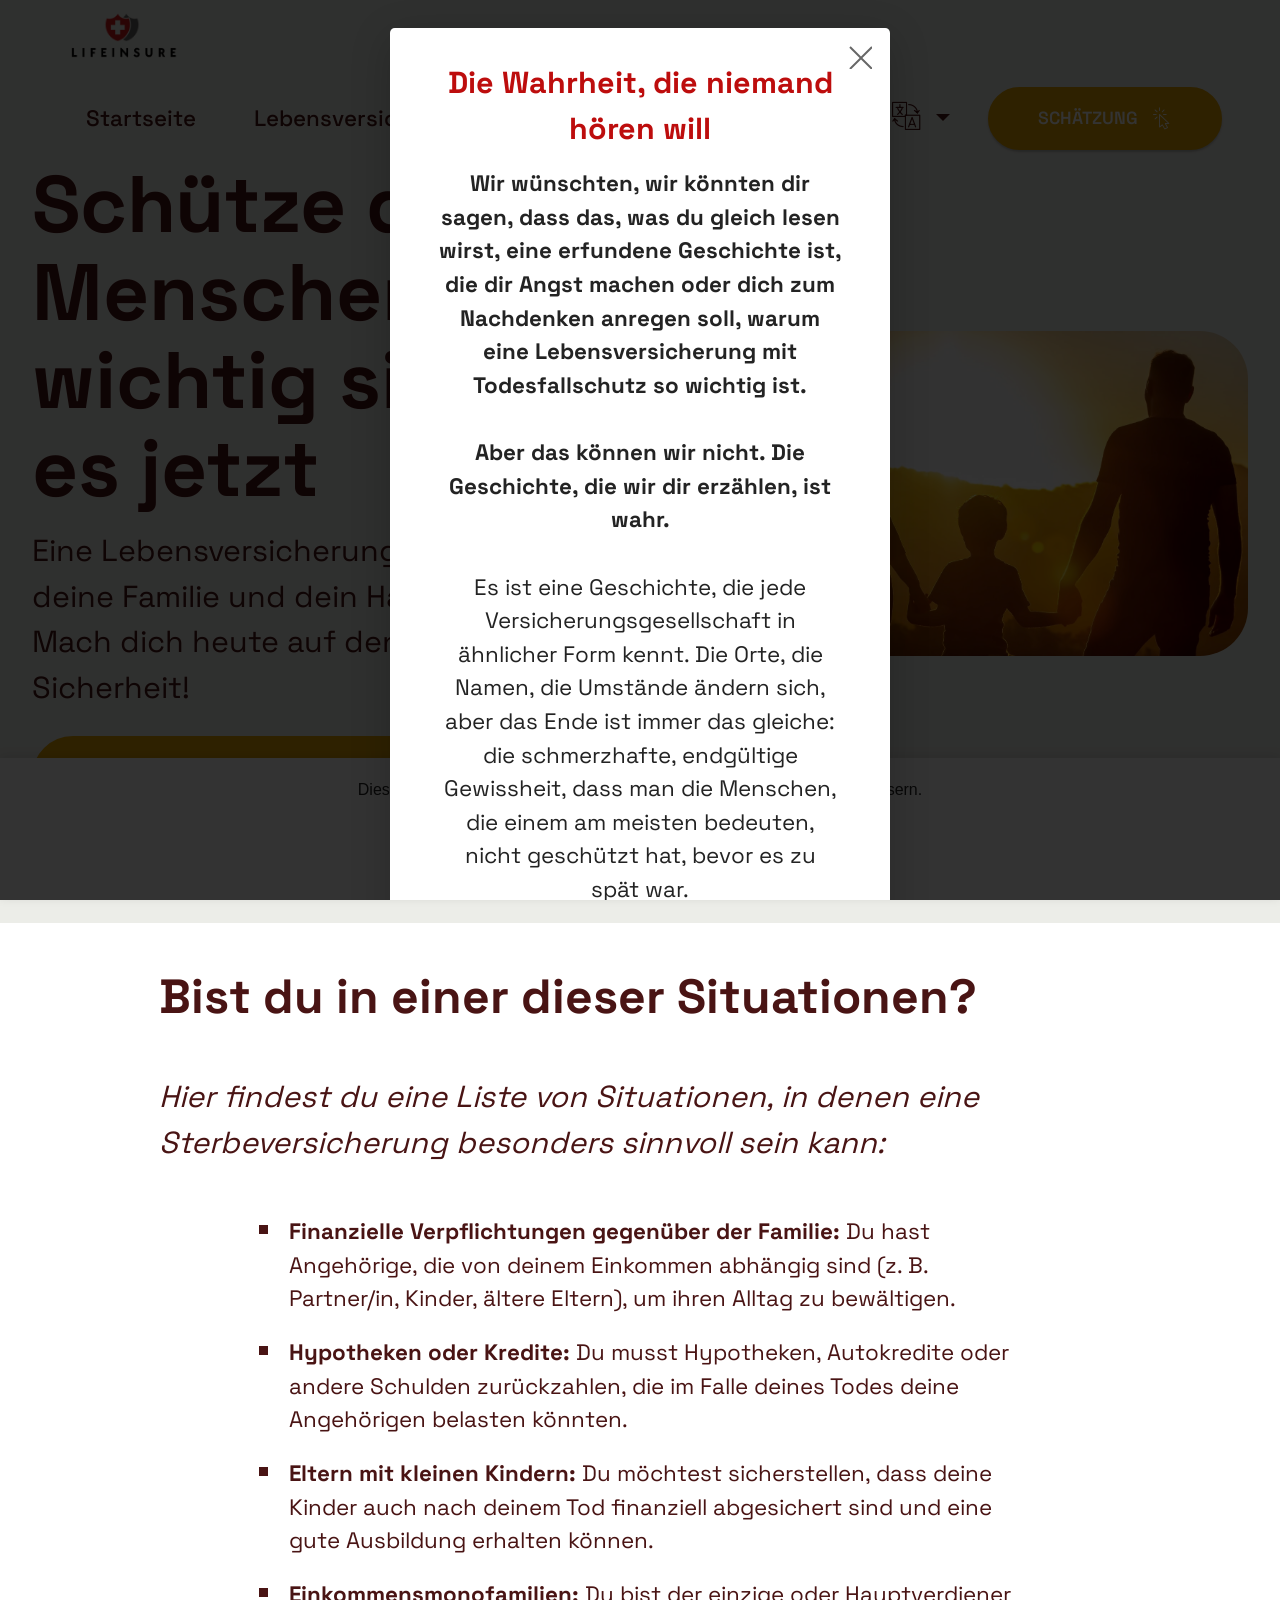
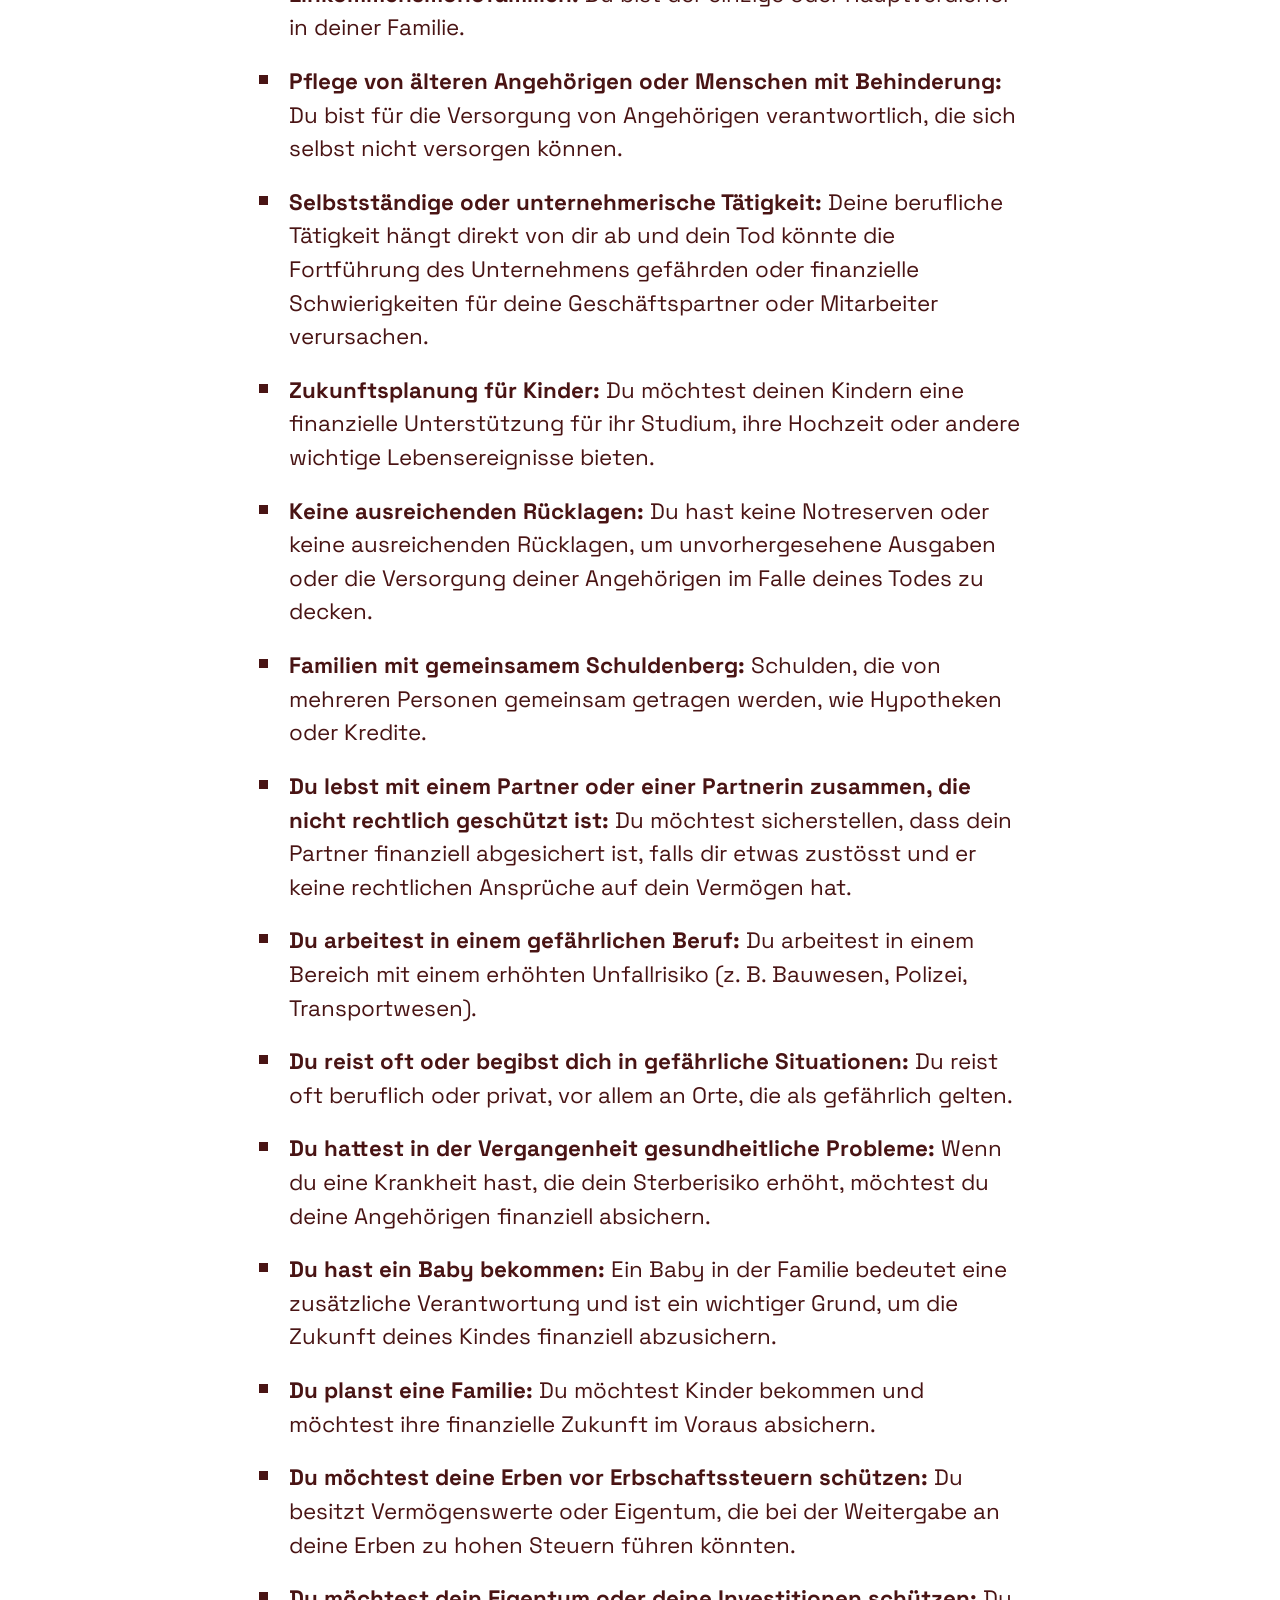
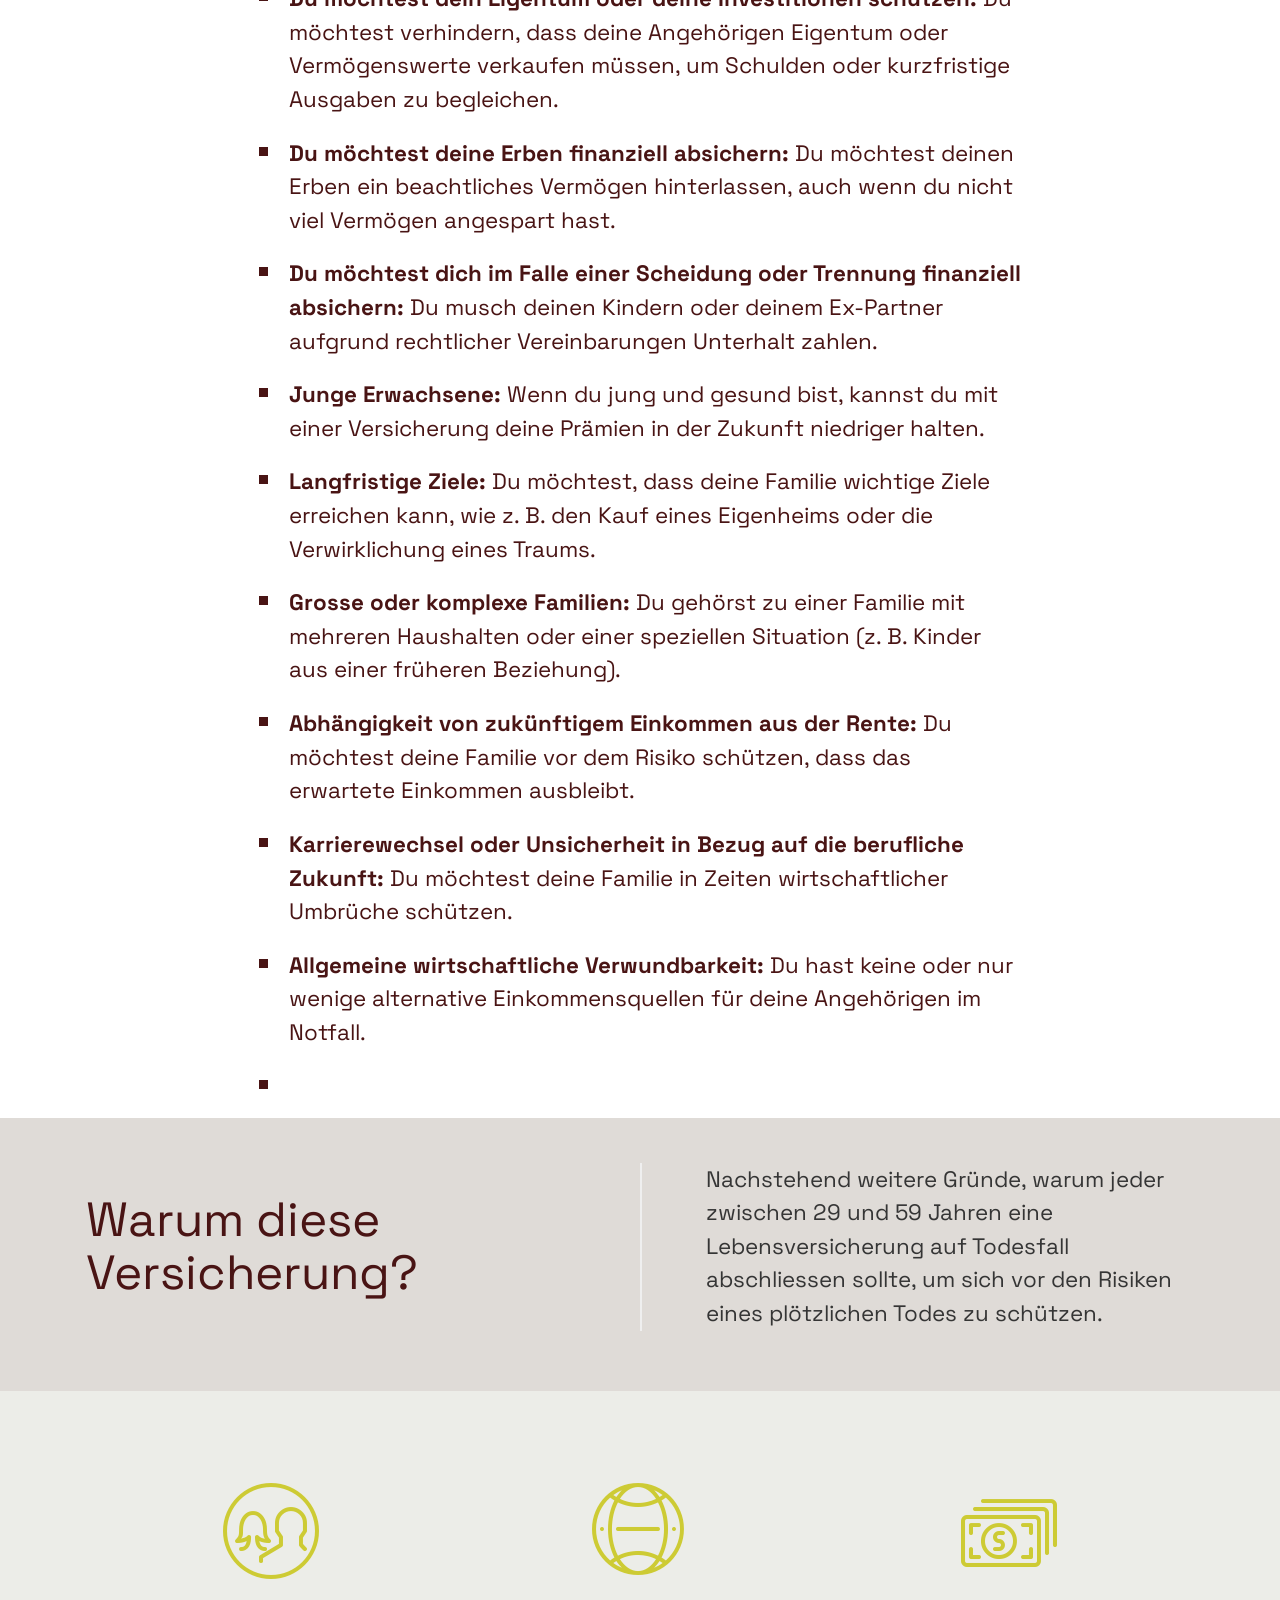
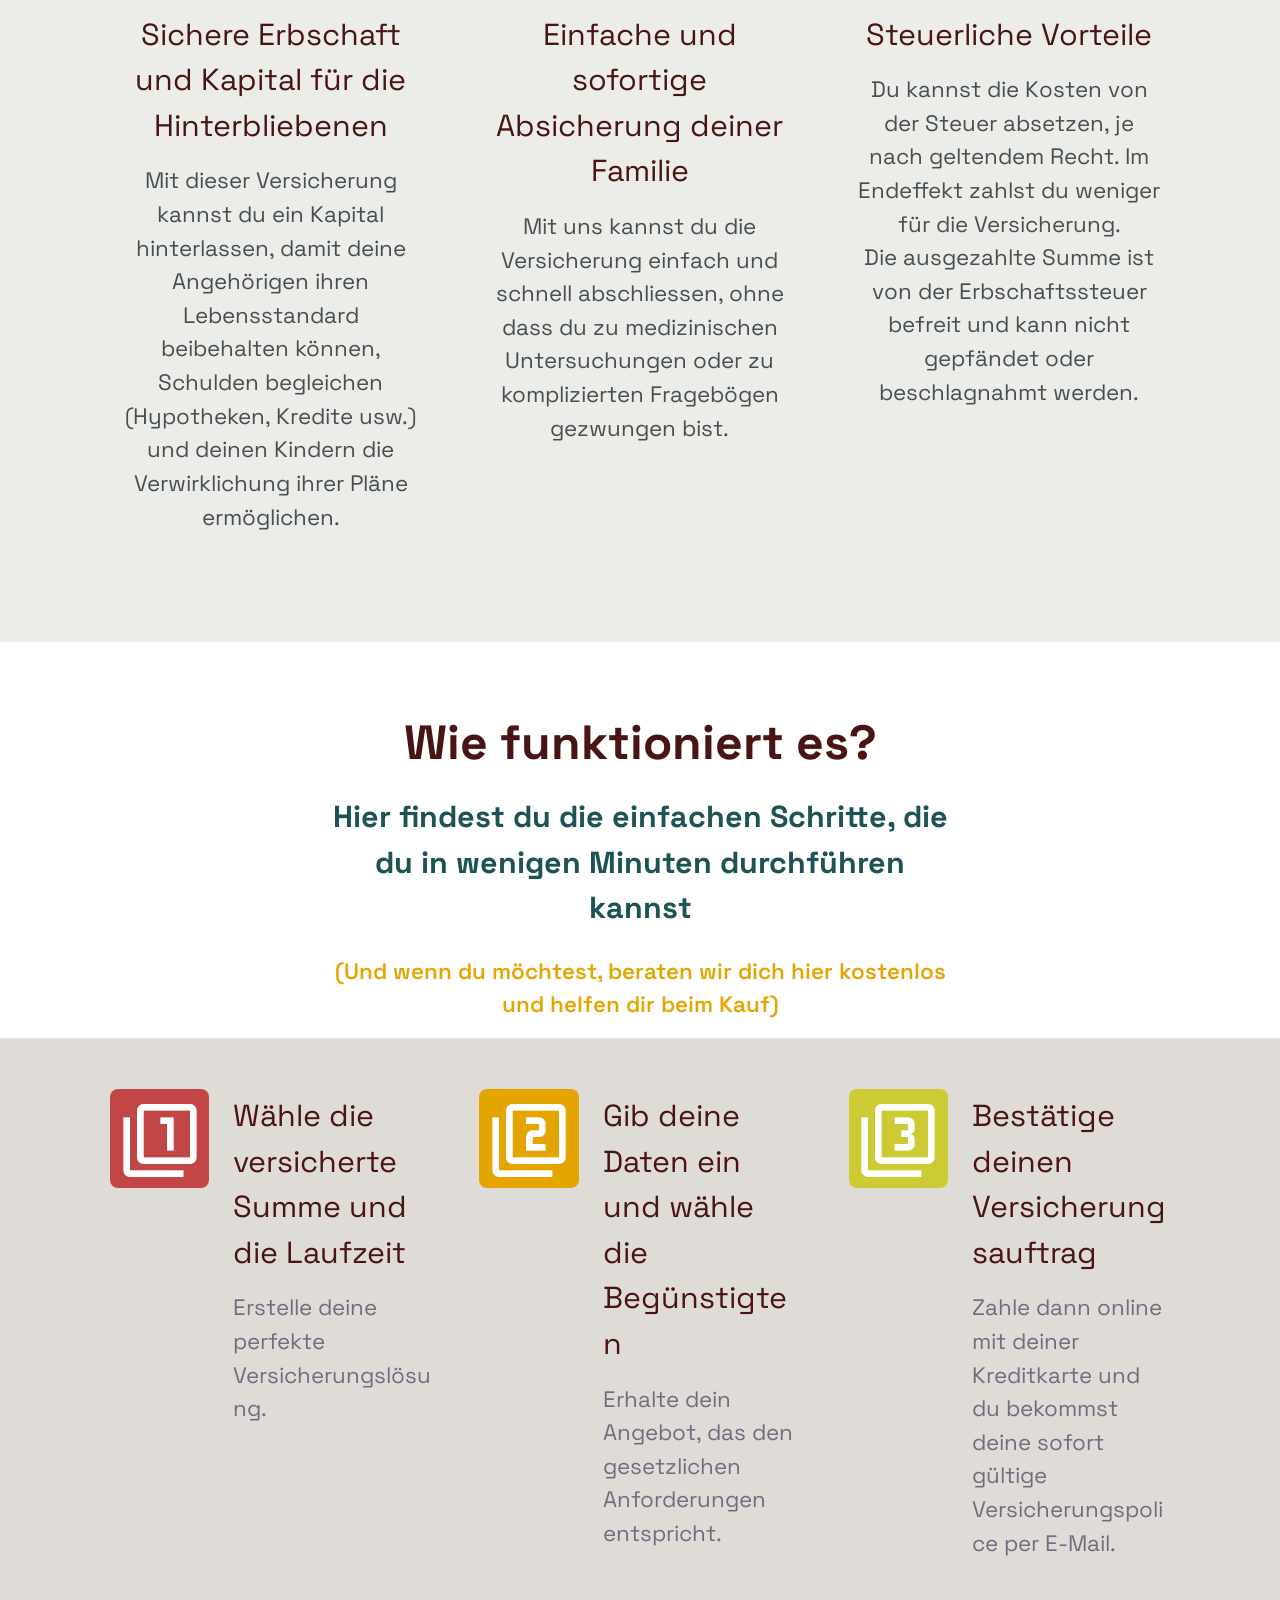
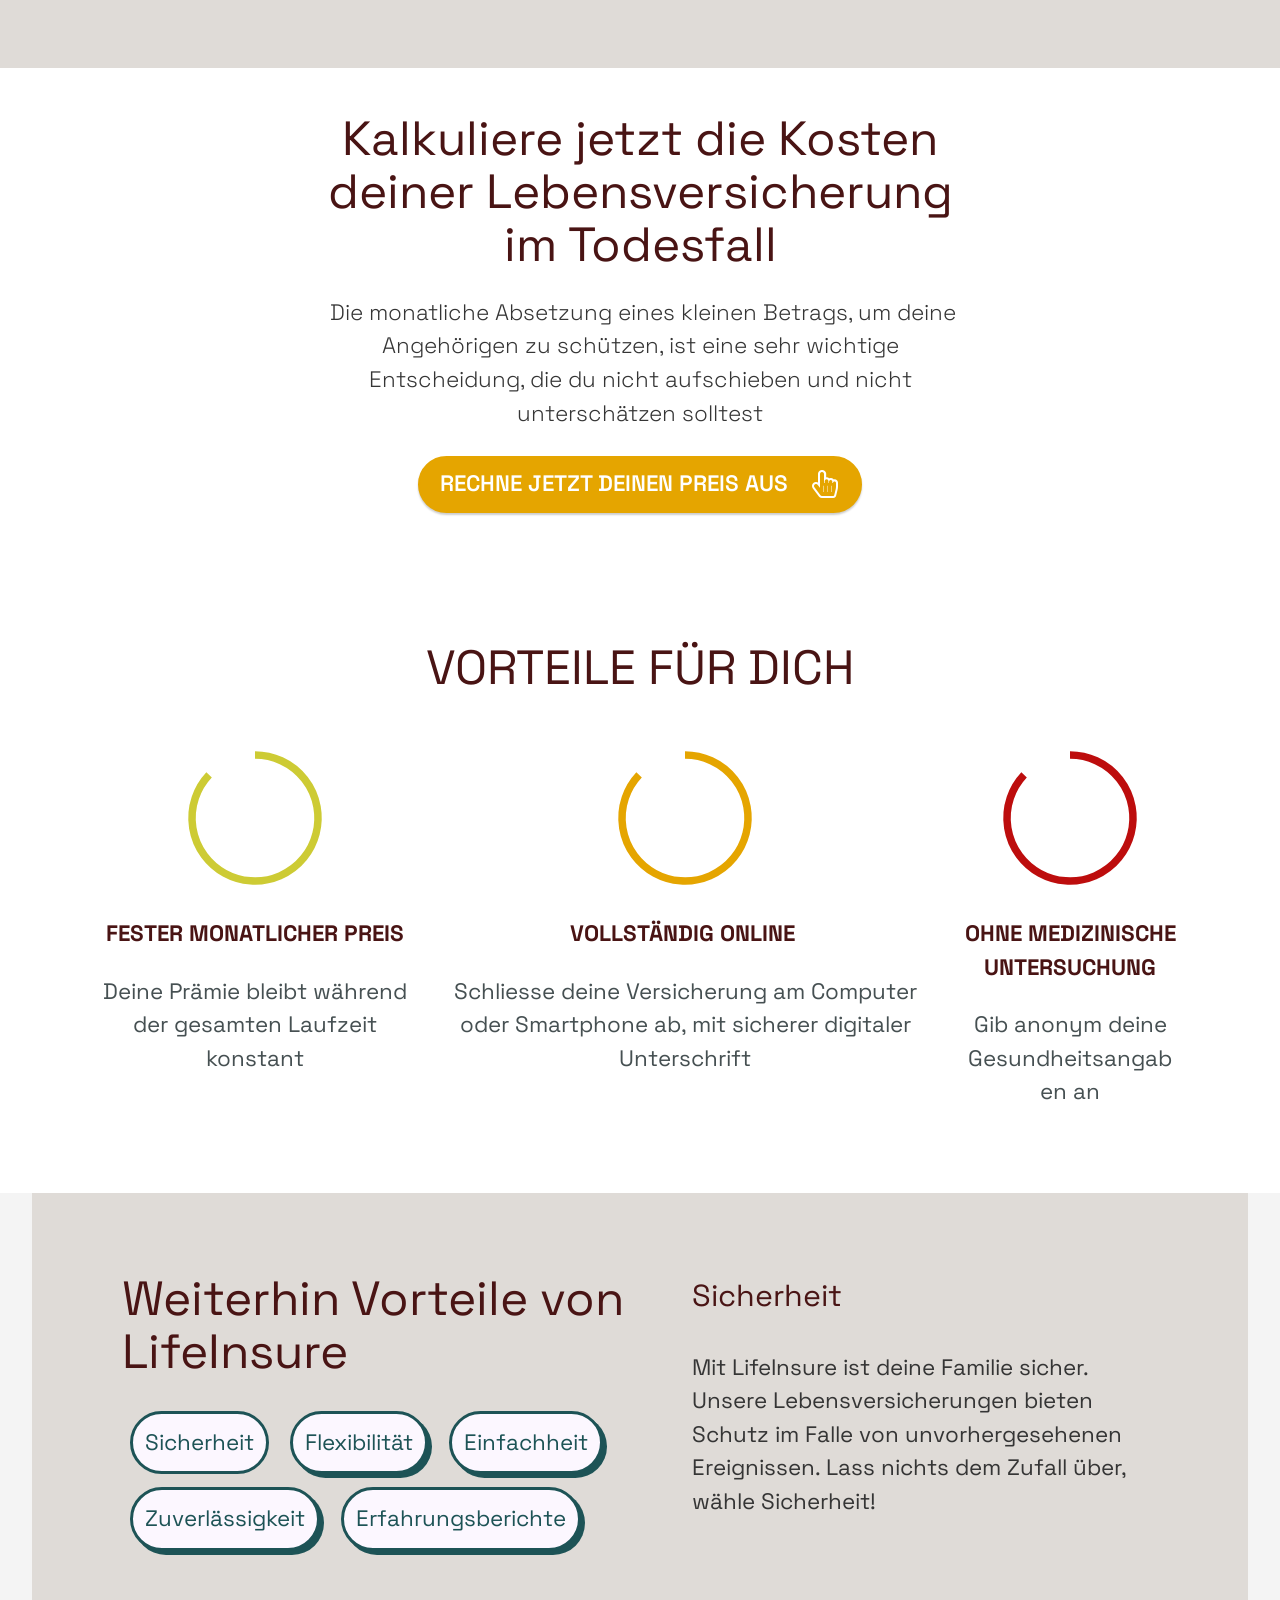
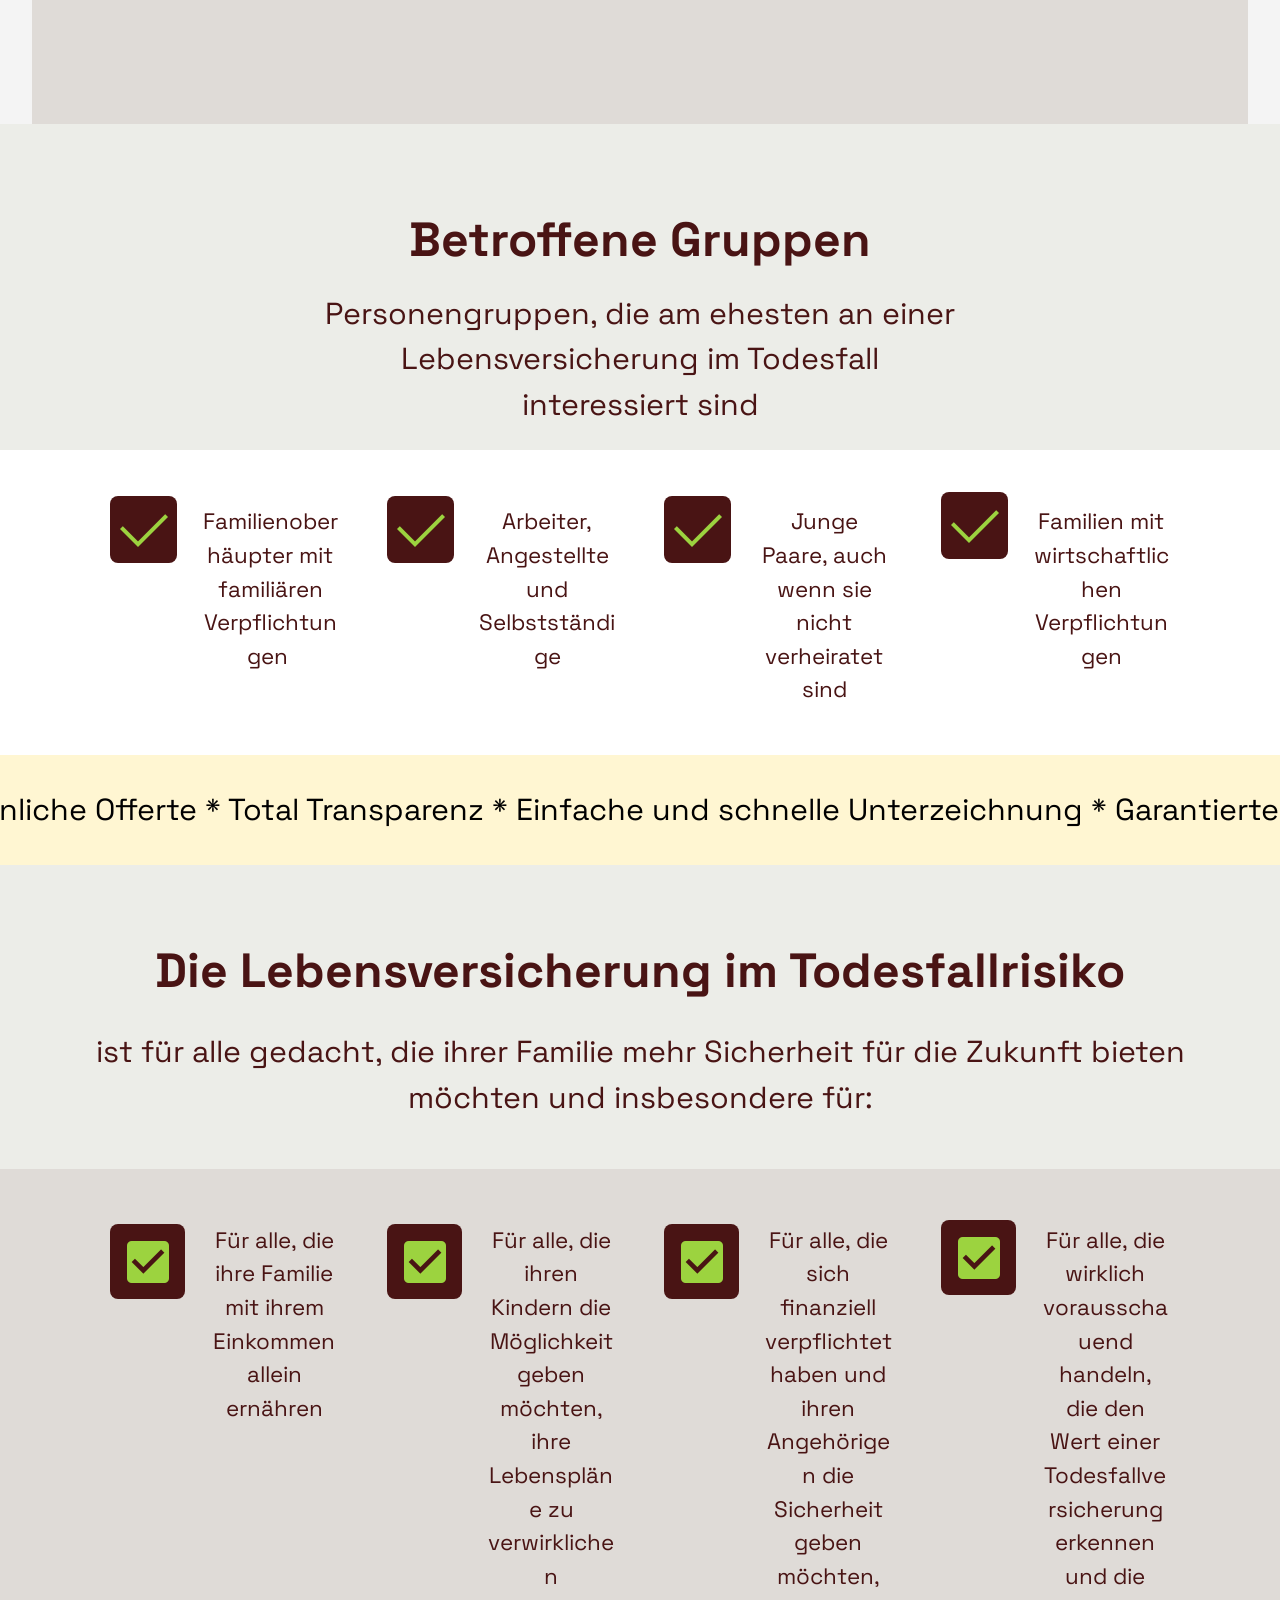
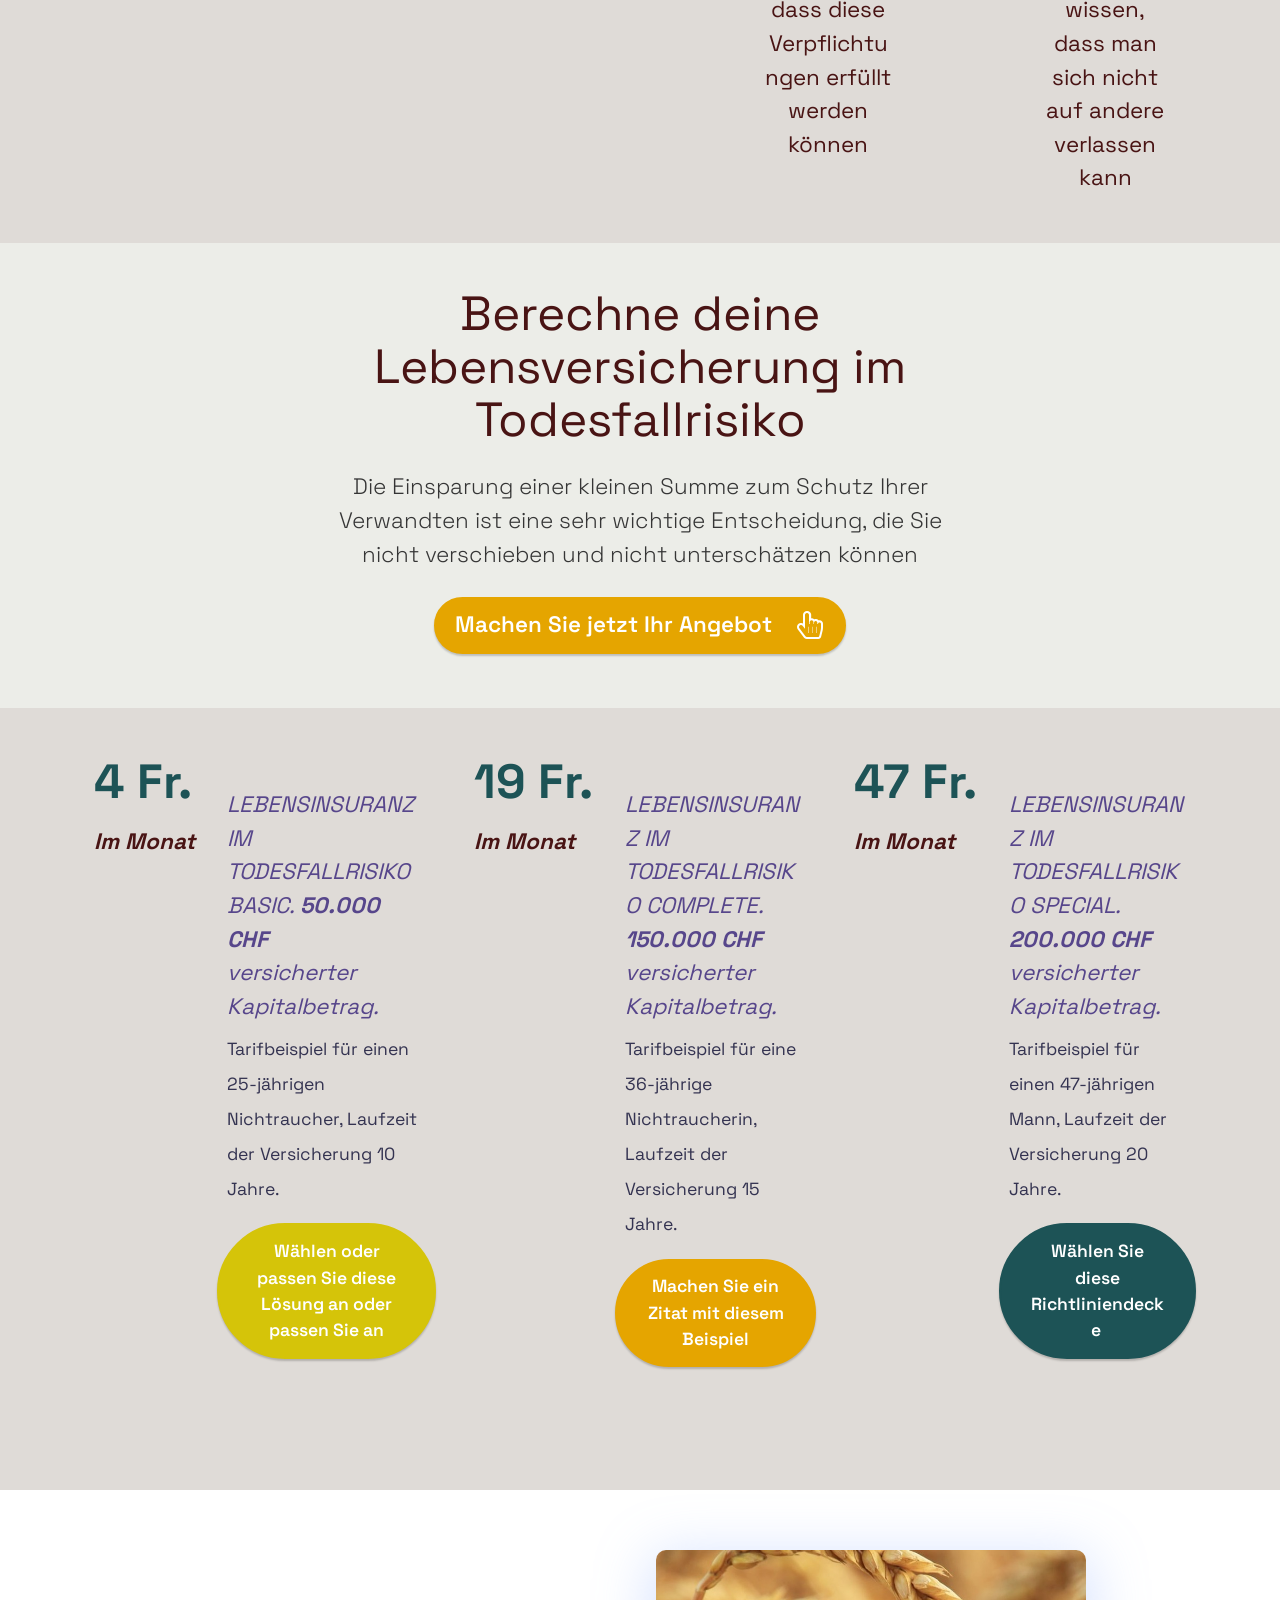
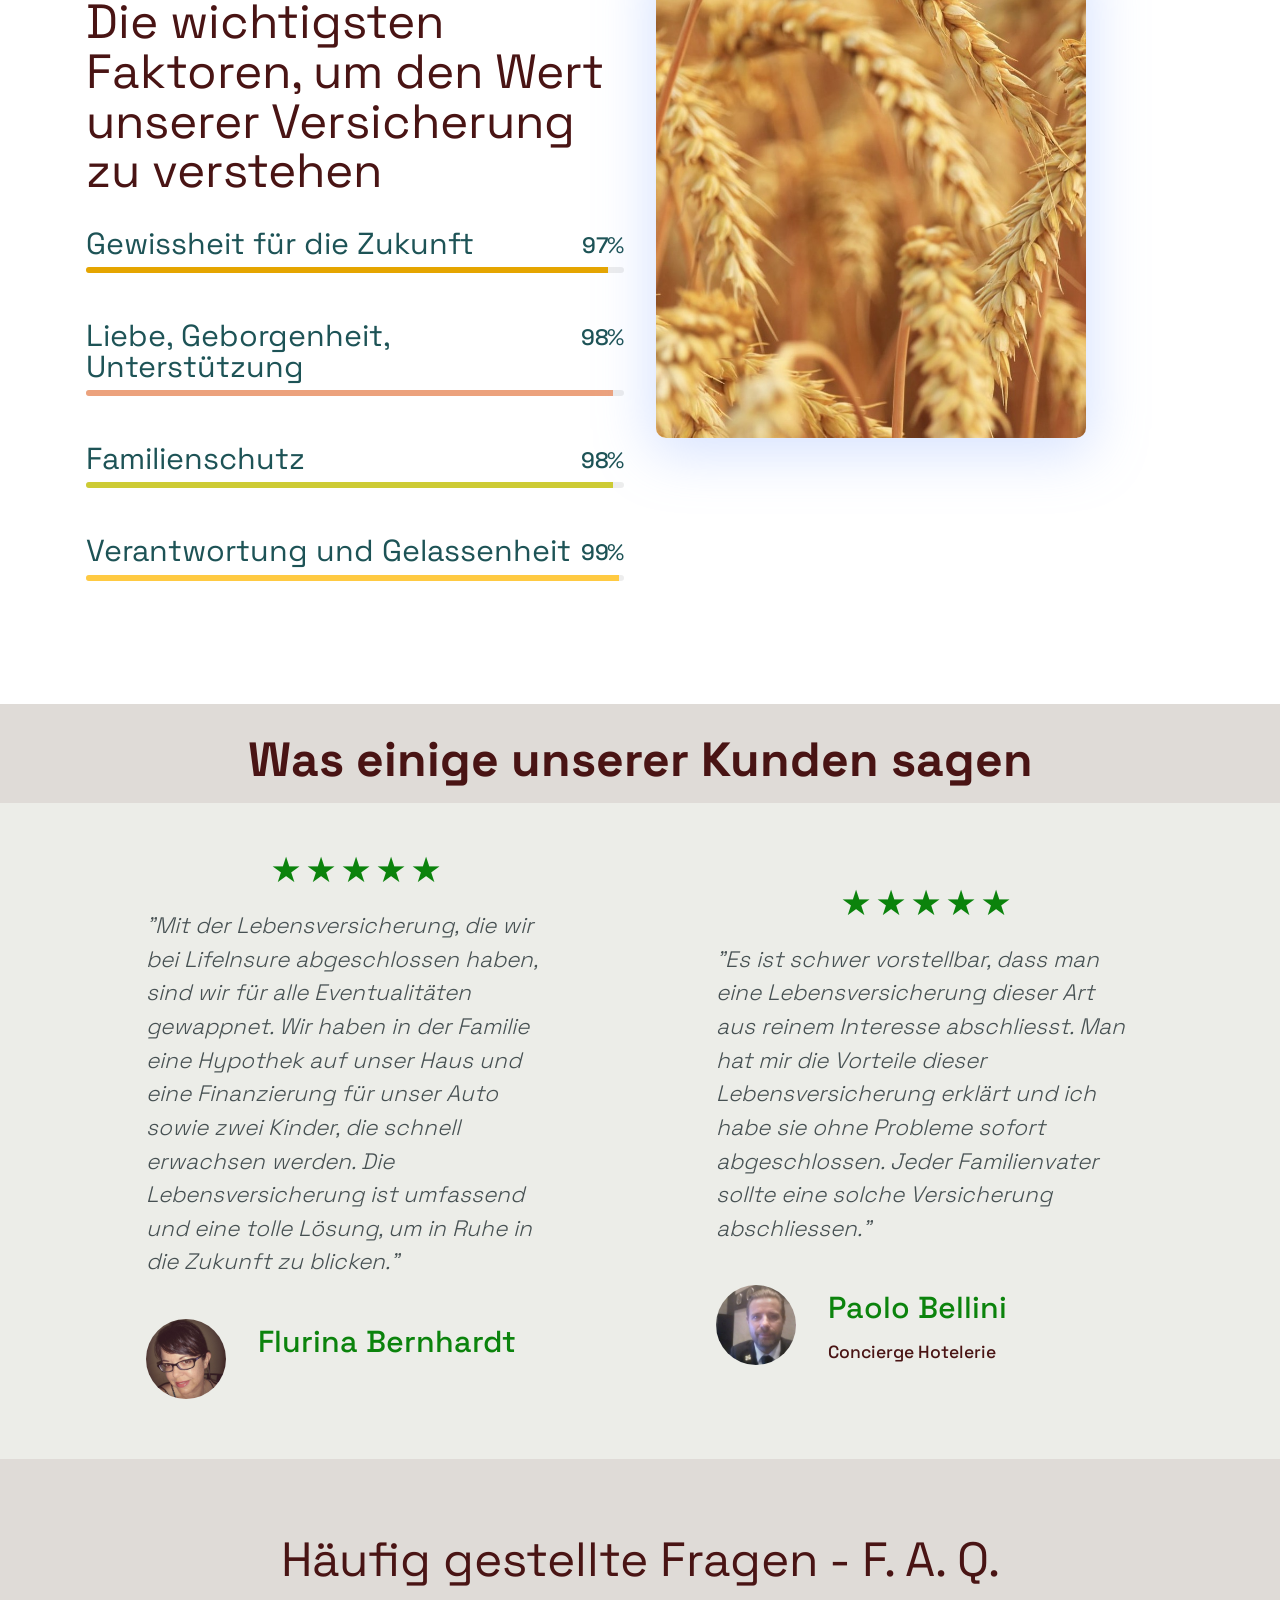
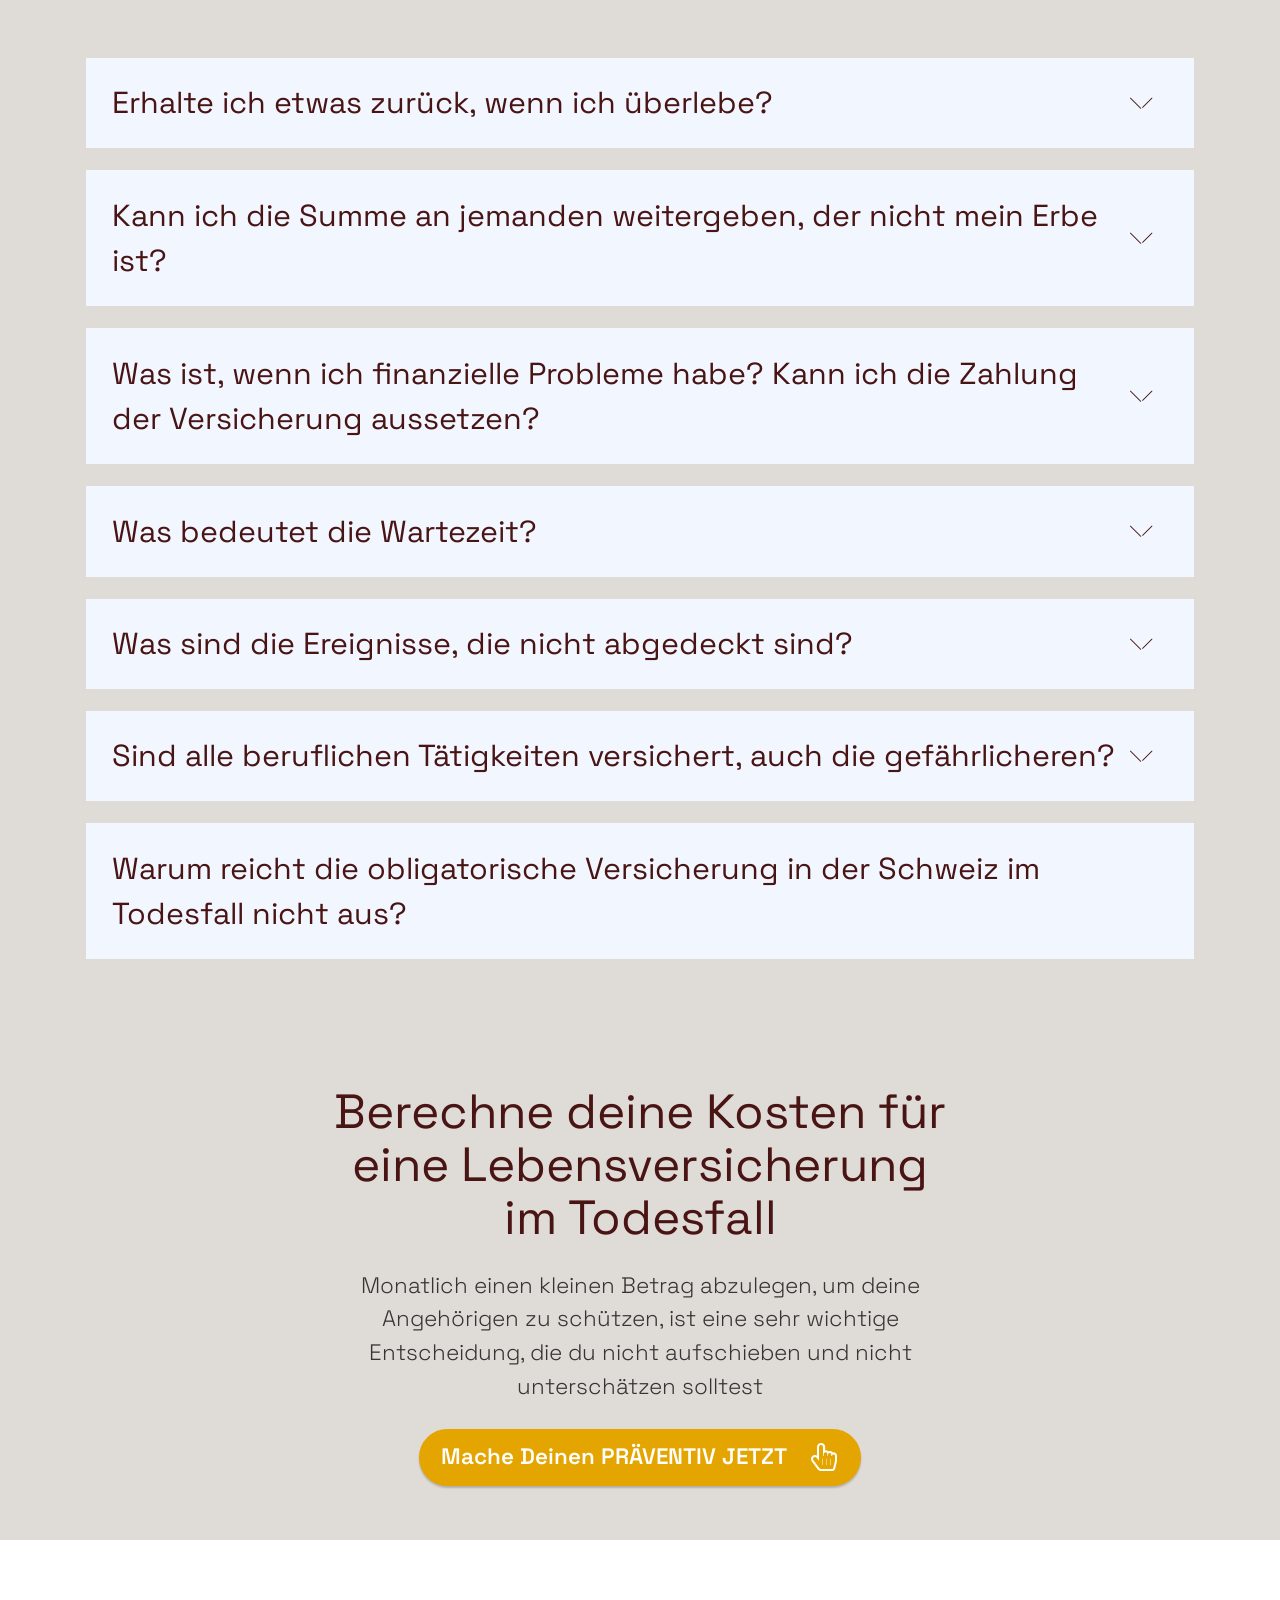
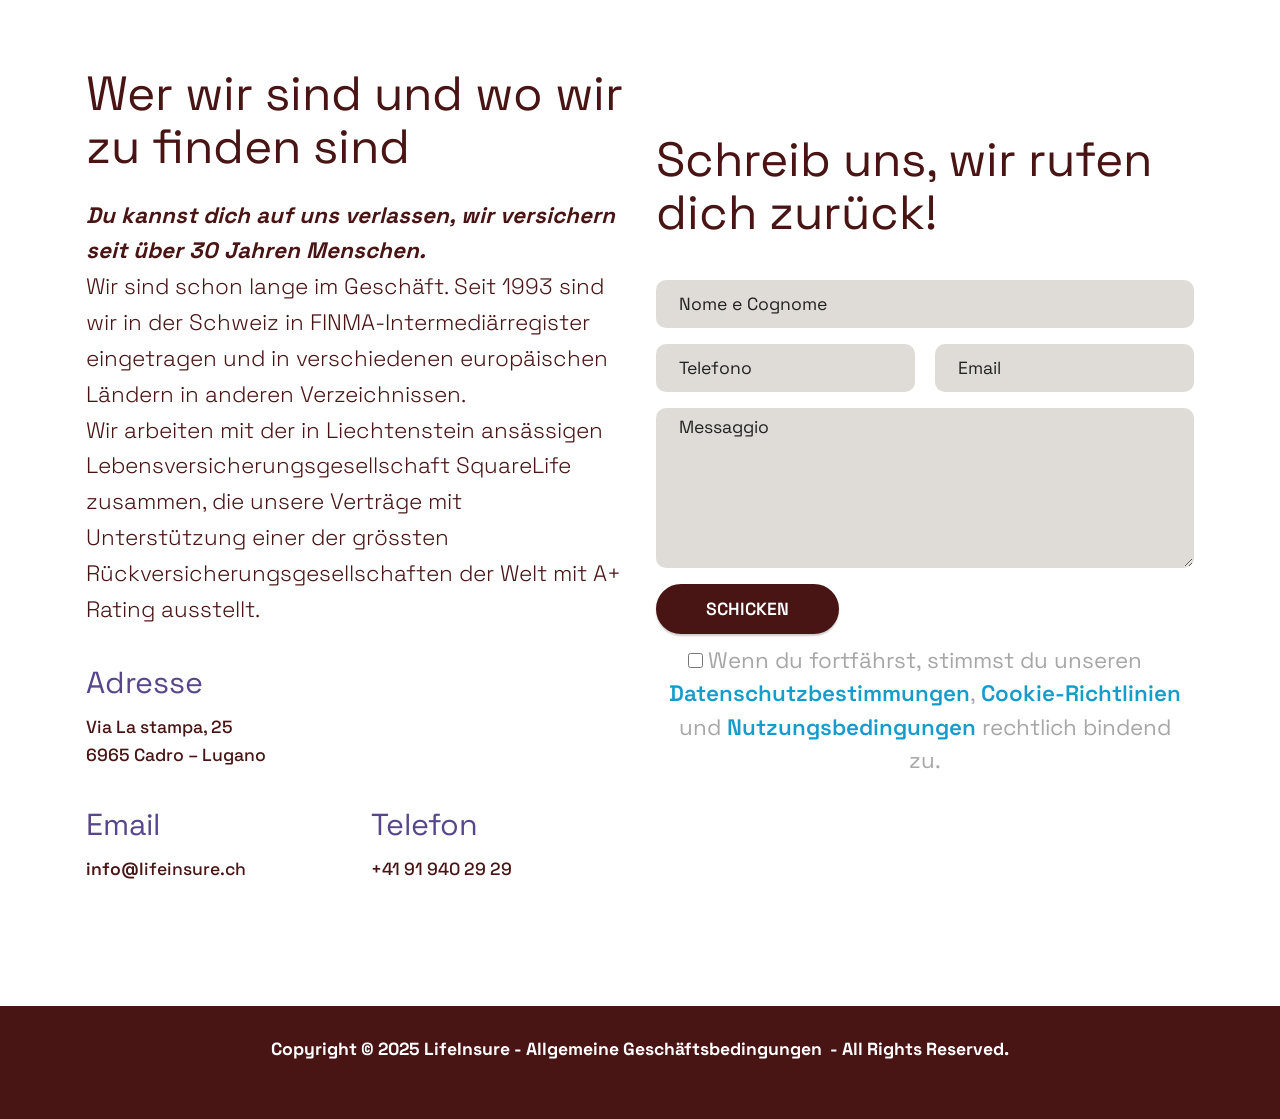
==== index.html @ 78c7f176 "create github pages" ====
<!DOCTYPE html>
<html  lang="it">
<head>
  
  <meta charset="UTF-8">
  <meta http-equiv="X-UA-Compatible" content="IE=edge">
  
  <meta name="twitter:card" content="summary_large_image"/>
  <meta name="twitter:image:src" content="assets/images/index-meta.png">
  <meta property="og:image" content="assets/images/index-meta.png">
  <meta name="twitter:title" content="LifeInsure - Lebensversicherung in der Schweiz.">
  <meta name="viewport" content="width=device-width, initial-scale=1, minimum-scale=1">
  <link rel="shortcut icon" href="assets/images/lifeinsure-1-172x172.png" type="image/x-icon">
  <meta name="description" content="Lebensversicherung für den Todesfall in der Schweiz. Todesfallversicherung. Schützen Sie Ihre Familie. Schütze die, die du liebst.">
  
  
  <title>LifeInsure - Lebensversicherung in der Schweiz.</title>
  <link rel="stylesheet" href="assets/Material-Design-Icons/css/material.css">
  <link rel="stylesheet" href="assets/icon54/style.css">
  <link rel="stylesheet" href="assets/iconsMind/style.css">
  <link rel="stylesheet" href="assets/web/assets/mobirise-icons/mobirise-icons.css">
  <link rel="stylesheet" href="assets/web/assets/mobirise-icons2/mobirise2.css">
  <link rel="stylesheet" href="assets/FontAwesome/css/font-awesome.css">
  <link rel="stylesheet" href="assets/bootstrap/css/bootstrap.min.css">
  <link rel="stylesheet" href="assets/bootstrap/css/bootstrap-grid.min.css">
  <link rel="stylesheet" href="assets/bootstrap/css/bootstrap-reboot.min.css">
  <link rel="stylesheet" href="assets/web/assets/gdpr-plugin/gdpr-styles.css">
  <link rel="stylesheet" href="assets/animatecss/animate.css">
  <link rel="stylesheet" href="assets/popup-overlay-plugin/style.css">
    <link rel="stylesheet" href="assets/dropdown/css/style.css">
  <link rel="stylesheet" href="assets/as-pie-progress/css/progress.min.css">
  <link rel="stylesheet" href="assets/formstyler/jquery.formstyler.css">
  <link rel="stylesheet" href="assets/formstyler/jquery.formstyler.theme.css">
  <link rel="stylesheet" href="assets/datepicker/jquery.datetimepicker.min.css">
  <link rel="stylesheet" href="assets/socicon/css/styles.css">
  <link rel="stylesheet" href="assets/theme/css/style.css">
  <link rel="preload" href="https://fonts.googleapis.com/css?family=Space+Grotesk:300,400,500,600,700&display=swap" as="style" onload="this.onload=null;this.rel='stylesheet'">
  <noscript><link rel="stylesheet" href="https://fonts.googleapis.com/css?family=Space+Grotesk:300,400,500,600,700&display=swap"></noscript>
  <link rel="preload" as="style" href="assets/mobirise/css/mbr-additional.css"><link rel="stylesheet" href="assets/mobirise/css/mbr-additional.css" type="text/css">

  
  
  

</head>
<body>
  
  <section data-bs-version="5.1" class="inspirem5 menu menu1 cid-uCqBlXEDOY" once="menu" id="menu01-10">
    

    <nav class="navbar navbar-dropdown navbar-fixed-top navbar-expand-lg">
        <div class="container-fluid">
            <div class="navbar-brand">
                <span class="navbar-logo">
                    <a href="ch-de.html#top">
                        <img src="[data-uri]" alt="" style="height: 3.6rem;" loading="lazy" class="lazyload" data-src="assets/images/lifeinsure-1-172x172.png">
                    </a>
                </span>
                
            </div>
            <button class="navbar-toggler" type="button" data-toggle="collapse" data-bs-toggle="collapse" data-target="#navbarSupportedContent" data-bs-target="#navbarSupportedContent" aria-controls="navbarNavAltMarkup" aria-expanded="false" aria-label="Toggle navigation">
                <div class="hamburger">
                    <span></span>
                    <span></span>
                    <span></span>
                    <span></span>
                </div>
            </button>
            <div class="collapse navbar-collapse" id="navbarSupportedContent">
                <ul class="navbar-nav nav-dropdown" data-app-modern-menu="true"><li class="nav-item"><a class="nav-link link text-primary display-7" href="ch-de.html#header01-11">Startseite</a></li>
                    <li class="nav-item dropdown"><a class="nav-link link text-primary dropdown-toggle display-7" href="index.html#features01-1" data-toggle="dropdown-submenu" data-bs-toggle="dropdown" data-bs-auto-close="outside" aria-expanded="false">Lebensversicherung</a><div class="dropdown-menu" aria-labelledby="dropdown-707"><a class="text-primary dropdown-item display-7" href="ch-de.html#progress-bars02-18">Vorteile</a><a class="text-primary show dropdown-item display-7" href="ch-de.html#progress-bars01-1h">Wert</a><a class="text-primary show dropdown-item display-7" href="#" data-toggle="modal" data-bs-toggle="modal" data-target="#mbr-popup-s" data-bs-target="#mbr-popup-s"><span class="mdi-content-markunread mbr-iconfont mbr-iconfont-btn"></span>&nbsp;Eine wahre Geschichte&nbsp;(lesen)</a><a class="text-primary show dropdown-item display-7" href="ch-de.html#testimonials04-1j">Erfahrungsberichte</a></div>
                    </li>
                    <li class="nav-item"><a class="nav-link link text-primary display-7" href="ch-de.html#forms03-1n">Wer wir sind</a>
                    </li>
                    <li class="nav-item"><a class="nav-link link text-primary display-7" href="ch-de.html#forms03-1n">Kontakt</a>
                    </li><li class="nav-item dropdown"><a class="nav-link link text-primary dropdown-toggle show display-7" href="index.html#forms03-5" data-toggle="dropdown-submenu" data-bs-toggle="dropdown" data-bs-auto-close="outside" aria-expanded="false"><span class="icon54-v1-translate2 mbr-iconfont mbr-iconfont-btn"></span></a><div class="dropdown-menu show" aria-labelledby="dropdown-852" data-bs-popper="none"><a class="text-primary dropdown-item display-7" href="https://fr.lifeinsure.ch" target="_blank">Français</a><a class="text-primary show dropdown-item display-7" href="https://it.lifeinsure.ch" target="_blank">Italiano<br></a></div></li></ul>
                
                <div class="navbar-buttons mbr-section-btn"><a class="btn btn-lg btn-danger display-4" href="ch-de.html#features04-1b"><span class="icon54-v1-click-1 mbr-iconfont mbr-iconfont-btn"></span>SCHÄTZUNG&nbsp;</a></div>
            </div>
        </div>
    </nav>
</section>

<section data-bs-version="5.1" class="inspirem5 header1 cid-uCqBlYmBeq" id="header01-11">
    
    
    
    <div class="container-fluid">
        <div class="row justify-content-center">
            <div class="col-12 md-pb col-md-12 col-lg-5 image-wrapper">
                <img class="w-100 lazyload" src="[data-uri]" alt="LifeInsure" loading="lazy" data-src="assets/images/mbr-1357x905.jpg">
            </div>
            <div class="col-12 col-lg col-md-12">
                <div class="text-wrapper align-left">
                    <h1 class="mbr-section-title align-left mbr-fonts-style mb-3 display-1"><strong>Schütze die Menschen, die dir wichtig sind. Tue es jetzt</strong></h1>
                    <p class="mbr-text align-left mbr-fonts-style display-5">Eine Lebensversicherung im Todesfall sichert deine Familie und dein Hab und Gut ab.<br>Mach dich heute auf den Weg zu mehr Sicherheit!</p>
                    <div class="mbr-section-btn align-left mt-3"><a class="btn btn-lg btn-danger display-5" href="index.html"><span class="imind-hand-touch mbr-iconfont mbr-iconfont-btn"></span>Holen Sie sich Ihr Angebot!&nbsp;</a></div>
                </div>
            </div>
        </div>
    </div>
</section>

<section data-bs-version="5.1" class="list02 carem5 cid-uCqBlYZPuz mbr-fullscreen" id="list02-12">
    

    
    

    <div class="container-fluid">
        <div class="row">
            <div class="col-12 col-lg-10">
                <div class="content-wrapper">
                    <h2 class="mbr-section-title mbr-fonts-style display-2"><strong>Bist du in einer dieser Situationen?</strong></h2>
                    <p class="mbr-text mbr-fonts-style display-5"><em>Hier findest du eine Liste von Situationen, in denen eine Sterbeversicherung besonders sinnvoll sein kann:</em></p>
                </div>
            </div>
            <div class="col-12 col-lg-8">
                <ul class="list mbr-fonts-style display-7">
                    <li class="item-wrap"><strong>Finanzielle Verpflichtungen gegenüber der Familie: </strong>Du hast Angehörige, die von deinem Einkommen abhängig sind (z. B. Partner/in, Kinder, ältere Eltern), um ihren Alltag zu bewältigen.</li><li class="item-wrap"><strong>Hypotheken oder Kredite: </strong>Du musst Hypotheken, Autokredite oder andere Schulden zurückzahlen, die im Falle deines Todes deine Angehörigen belasten könnten.</li><li class="item-wrap"><strong>Eltern mit kleinen Kindern: </strong>Du möchtest sicherstellen, dass deine Kinder auch nach deinem Tod finanziell abgesichert sind und eine gute Ausbildung erhalten können.</li><li class="item-wrap"><strong>Einkommensmonofamilien: </strong>Du bist der einzige oder Hauptverdiener in deiner Familie.</li><li class="item-wrap"><strong>Pflege von älteren Angehörigen oder Menschen mit Behinderung: </strong>Du bist für die Versorgung von Angehörigen verantwortlich, die sich selbst nicht versorgen können.</li><li class="item-wrap"><strong>Selbstständige oder unternehmerische Tätigkeit: </strong>Deine berufliche Tätigkeit hängt direkt von dir ab und dein Tod könnte die Fortführung des Unternehmens gefährden oder finanzielle Schwierigkeiten für deine Geschäftspartner oder Mitarbeiter verursachen.</li><li class="item-wrap"><strong>Zukunftsplanung für Kinder: </strong>Du möchtest deinen Kindern eine finanzielle Unterstützung für ihr Studium, ihre Hochzeit oder andere wichtige Lebensereignisse bieten.</li><li class="item-wrap"><strong>Keine ausreichenden Rücklagen: </strong>Du hast keine Notreserven oder keine ausreichenden Rücklagen, um unvorhergesehene Ausgaben oder die Versorgung deiner Angehörigen im Falle deines Todes zu decken.</li><li class="item-wrap"><strong>Familien mit gemeinsamem Schuldenberg: </strong>Schulden, die von mehreren Personen gemeinsam getragen werden, wie Hypotheken oder Kredite.</li><li class="item-wrap"><strong>Du lebst mit einem Partner oder einer Partnerin zusammen, die nicht rechtlich geschützt ist: </strong>Du möchtest sicherstellen, dass dein Partner finanziell abgesichert ist, falls dir etwas zustösst und er keine rechtlichen Ansprüche auf dein Vermögen hat.</li><li class="item-wrap"><strong>Du arbeitest in einem gefährlichen Beruf: </strong>Du arbeitest in einem Bereich mit einem erhöhten Unfallrisiko (z. B. Bauwesen, Polizei, Transportwesen).</li><li class="item-wrap"><strong>Du reist oft oder begibst dich in gefährliche Situationen: </strong>Du reist oft beruflich oder privat, vor allem an Orte, die als gefährlich gelten.</li><li class="item-wrap"><strong>Du hattest in der Vergangenheit gesundheitliche Probleme: </strong>Wenn du eine Krankheit hast, die dein Sterberisiko erhöht, möchtest du deine Angehörigen finanziell absichern.</li><li class="item-wrap"><strong>Du hast ein Baby bekommen: </strong>Ein Baby in der Familie bedeutet eine zusätzliche Verantwortung und ist ein wichtiger Grund, um die Zukunft deines Kindes finanziell abzusichern.</li><li class="item-wrap"><strong>Du planst eine Familie: </strong>Du möchtest Kinder bekommen und möchtest ihre finanzielle Zukunft im Voraus absichern.</li><li class="item-wrap"><strong>Du möchtest deine Erben vor Erbschaftssteuern schützen: </strong>Du besitzt Vermögenswerte oder Eigentum, die bei der Weitergabe an deine Erben zu hohen Steuern führen könnten.</li><li class="item-wrap"><strong>Du möchtest dein Eigentum oder deine Investitionen schützen: </strong>Du möchtest verhindern, dass deine Angehörigen Eigentum oder Vermögenswerte verkaufen müssen, um Schulden oder kurzfristige Ausgaben zu begleichen.</li><li class="item-wrap"><strong>Du möchtest deine Erben finanziell absichern: </strong>Du möchtest deinen Erben ein beachtliches Vermögen hinterlassen, auch wenn du nicht viel Vermögen angespart hast.</li><li class="item-wrap"><strong>Du möchtest dich im Falle einer Scheidung oder Trennung finanziell absichern: </strong>Du musch deinen Kindern oder deinem Ex-Partner aufgrund rechtlicher Vereinbarungen Unterhalt zahlen.</li><li class="item-wrap"><strong>Junge Erwachsene: </strong>Wenn du jung und gesund bist, kannst du mit einer Versicherung deine Prämien in der Zukunft niedriger halten.
</li><li class="item-wrap"><strong>Langfristige Ziele: </strong>Du möchtest, dass deine Familie wichtige Ziele erreichen kann, wie z. B. den Kauf eines Eigenheims oder die Verwirklichung eines Traums.
</li><li class="item-wrap"><strong>Grosse oder komplexe Familien: </strong>Du gehörst zu einer Familie mit mehreren Haushalten oder einer speziellen Situation (z. B. Kinder aus einer früheren Beziehung).
</li><li class="item-wrap"><strong>Abhängigkeit von zukünftigem Einkommen aus der Rente: </strong>Du möchtest deine Familie vor dem Risiko schützen, dass das erwartete Einkommen ausbleibt.
</li><li class="item-wrap"><strong>Karrierewechsel oder Unsicherheit in Bezug auf die berufliche Zukunft: </strong>Du möchtest deine Familie in Zeiten wirtschaftlicher Umbrüche schützen.
</li><li class="item-wrap"><strong>Allgemeine wirtschaftliche Verwundbarkeit: </strong>Du hast keine oder nur wenige alternative Einkommensquellen für deine Angehörigen im Notfall.</li><li class="item-wrap"><strong>
</strong></li><li class="item-wrap"><strong>
</strong></li><li class="item-wrap"><strong>
</strong></li><li class="item-wrap"><strong>
</strong></li><li class="item-wrap"><strong>
</strong></li><li class="item-wrap"><strong>
</strong></li><li class="item-wrap"><strong>
</strong></li><li class="item-wrap"><strong>
</strong></li><li class="item-wrap"><strong>
</strong></li><li class="item-wrap"><strong>
</strong></li>
                </ul>
            </div>
        </div>
    </div>
</section>

<section data-bs-version="5.1" class="header4 cid-uCqBlZB9uD" id="content06-13">

    

    

    <div class="container">
        <div class="row">

            <div class="col-md-12 col-lg-6 align-left">
                <h1 class="mbr-section-title align-left mbr-white mbr-fonts-style display-2">Warum diese Versicherung?</h1>
            </div>


            <div class="col-md-12 col-lg-6 block-border align-left">
                <p class="mbr-text align-left mbr-fonts-style display-7">Nachstehend weitere Gründe, warum jeder zwischen 29 und 59 Jahren eine Lebensversicherung auf Todesfall abschliessen sollte, um sich vor den Risiken eines plötzlichen Todes zu schützen.</p>

            </div>



        </div>
    </div>
</section>

<section data-bs-version="5.1" class="features1 cid-uCqBm07jGh" id="features01-14">

    

    
    <div class="container">
        <div class="media-container-row">

            <div class="card p-3 col-12 col-md-8 col-lg-4">
                <div class="card-img pb-4">
                    <span class="mbr-iconfont mbri-users" style="color: rgb(215, 19, 19); fill: rgb(215, 19, 19);"></span>
                </div>
                <div class="card-box">
                    <h4 class="card-title py-2 mbr-fonts-style display-5">Sichere Erbschaft und Kapital für die Hinterbliebenen</h4>
                    <p class="mbr-text mbr-fonts-style display-7">Mit dieser Versicherung kannst du ein Kapital hinterlassen, damit deine Angehörigen ihren Lebensstandard beibehalten können, Schulden begleichen (Hypotheken, Kredite usw.) und deinen Kindern die Verwirklichung ihrer Pläne ermöglichen.</p>
                </div>
            </div>

            <div class="card p-3 col-12 col-md-8 col-lg-4">
                <div class="card-img pb-4">
                    <span class="mbr-iconfont mbri-globe-2" style="color: rgb(189, 13, 13); fill: rgb(189, 13, 13);"></span>
                </div>
                <div class="card-box">
                    <h4 class="card-title py-2 mbr-fonts-style display-5">Einfache und sofortige Absicherung deiner Familie</h4>
                    <p class="mbr-text mbr-fonts-style display-7">Mit uns kannst du die Versicherung einfach und schnell abschliessen, ohne dass du zu medizinischen Untersuchungen oder zu komplizierten Fragebögen gezwungen bist.<br></p>
                </div>
            </div>

            <div class="card p-3 col-12 col-md-8 col-lg-4">
                <div class="card-img pb-4">
                    <span class="mbr-iconfont mbri-cash" style="color: rgb(228, 210, 149); fill: rgb(228, 210, 149);"></span>
                </div>
                <div class="card-box">
                    <h4 class="card-title py-2 mbr-fonts-style display-5">Steuerliche Vorteile</h4>
                    <p class="mbr-text mbr-fonts-style display-7">Du kannst die Kosten von der Steuer absetzen, je nach geltendem Recht. Im Endeffekt zahlst du weniger für die Versicherung.<br>Die ausgezahlte Summe ist von der Erbschaftssteuer befreit und kann nicht gepfändet oder beschlagnahmt werden.</p>
                </div>
            </div>

            

        </div>

    </div>

</section>

<section data-bs-version="5.1" class="cid-uCqBm0QevG" id="title01-15">

    

    

    <div class="container align-center">
        <div class="row justify-content-md-start justify-content-md-center">
            <div class="mbr-white col-sm-12 col-md-10 col-lg-7">
                <h1 class="mbr-section-title mbr-regular align-left mbr-fonts-style display-2"><strong>Wie funktioniert es?</strong></h1>
                <h3 class="mbr-section-subtitle align-left mbr-regular mbr-fonts-style display-5 pt-3"><strong>Hier findest du die einfachen Schritte, die du in wenigen Minuten durchführen kannst</strong></h3>
                <p class="mbr-text mbr-light align-left mbr-fonts-style display-7 pt-3"><strong><a href="ch-de.html#forms03-1n" class="text-danger">(Und wenn du möchtest, beraten wir dich hier kostenlos und helfen dir beim Kauf)</a></strong></p>
                
            </div>
        </div>
    </div>
</section>

<section data-bs-version="5.1" class="features1 cid-uCqBm1ISRO" id="features03-16">

    

    
    <div class="container">
        <div class="media-container-row">

            <div class="card p-3 col-12 col-md-8 col-lg-4">
                <div class="card-img pt-1">
                    <span class="mbr-iconfont img1 mdi-image-filter-1"></span>
                </div>
                <div class="card-box">
                    <h4 class="card-title py-2 align-left mbr-fonts-style display-5">Wähle die versicherte Summe und die Laufzeit</h4>
                    <p class="mbr-text mbr-fonts-style align-left display-7">Erstelle deine perfekte Versicherungslösung.<br><br></p>
                </div>
            </div>

            <div class="card p-3 col-12 col-md-8 col-lg-4">
                <div class="card-img pt-1">
                    <span class="mbr-iconfont img2 mdi-image-filter-2"></span>
                </div>
                <div class="card-box">
                    <h4 class="card-title py-2 align-left mbr-fonts-style display-5">Gib deine Daten ein und wähle die Begünstigten</h4>
                    <p class="mbr-text mbr-fonts-style align-left display-7">Erhalte dein Angebot, das den gesetzlichen Anforderungen entspricht.</p>
                </div>
            </div>

            <div class="card p-3 col-12 col-md-8 col-lg-4">
                <div class="card-img pt-1">
                    <span class="mbr-iconfont img3 mdi-image-filter-3"></span>
                </div>
                <div class="card-box">
                    <h4 class="card-title py-2 align-left mbr-fonts-style display-5">Bestätige deinen Versicherungsauftrag</h4>
                    <p class="mbr-text mbr-fonts-style align-left display-7">Zahle dann online mit deiner Kreditkarte und du bekommst deine sofort gültige Versicherungspolice per E-Mail.</p>
                </div>
            </div>

            

        </div>

    </div>

</section>

<section data-bs-version="5.1" class="cid-uCqBm2JAEg" id="title02-17">

    

    

    <div class="container align-center">
        <div class="row justify-content-md-start justify-content-md-center">
            <div class="mbr-white col-sm-12 col-md-10 col-lg-7">
                <h1 class="mbr-section-title mbr-regular align-center mbr-fonts-style display-2">Kalkuliere jetzt die Kosten deiner Lebensversicherung im Todesfall</h1>
                
                <p class="mbr-text mbr-light align-center mbr-fonts-style display-7 pt-3">&nbsp;Die monatliche Absetzung eines kleinen Betrags, um deine Angehörigen zu schützen, ist eine sehr wichtige Entscheidung, die du nicht aufschieben und nicht unterschätzen solltest</p>
                <div class="align-center mbr-section-btn"><a class="btn btn-md btn-danger display-7" href="index.html#pricing-tables02-4" target="_blank"><span class="fa fa-hand-pointer-o mbr-iconfont mbr-iconfont-btn"></span>RECHNE JETZT DEINEN PREIS AUS&nbsp;&nbsp;</a></div>
            </div>
        </div>
    </div>
</section>

<section data-bs-version="5.1" class="progress-bars3 cid-uCqBm3hQ6x" id="progress-bars02-18">

    

    

    <div class="container">
        <h2 class="mbr-section-title pb-4 align-center mbr-fonts-style display-2">VORTEILE FÜR DICH</h2>

        

        <div class="media-container-row">
            <div class="card p-3 align-center">
                <div class="wrap">
                    <div class="pie_progress progress1" role="progressbar" data-goal="100">
                        <p class="pie_progress__number number mbr-fonts-style display-5">100%</p>
                    </div>
                </div>
                <div class="mbr-crt-title pt-3">
                    <h4 class="card-title py-2 mbr-fonts-style display-7"><strong>FESTER MONATLICHER PREIS</strong></h4>
                    <p class="card-text py-2 mbr-fonts-style display-7">Deine Prämie bleibt während der gesamten Laufzeit konstant</p>
                </div>
            </div>

            <div class="card p-3 align-center">
                <div class="wrap">
                    <div class="pie_progress progress2" role="progressbar" data-goal="100">
                        <p class="pie_progress__number number mbr-fonts-style display-5">100%</p>
                    </div>
                </div>
                <div class="mbr-crt-title pt-3">
                    <h4 class="card-title py-2 mbr-fonts-style display-7"><strong>VOLLSTÄNDIG ONLINE&nbsp;</strong></h4>
                    <p class="card-text py-2 mbr-fonts-style display-7">Schliesse deine Versicherung am Computer oder Smartphone ab, mit sicherer digitaler Unterschrift</p>
                </div>
            </div>

            <div class="card p-3 align-center">
                <div class="wrap">
                    <div class="pie_progress progress3" role="progressbar" data-goal="100">
                        <p class="pie_progress__number number mbr-fonts-style display-5">100%</p>
                    </div>
                </div>
                <div class="mbr-crt-title pt-3">
                    <h4 class="card-title py-2 mbr-fonts-style display-7">
<div><strong>OHNE MEDIZINISCHE UNTERSUCHUNG</strong><br></div></h4>
                    <p class="card-text py-2 mbr-fonts-style display-7">Gib anonym deine Gesundheitsangaben an</p>
                </div>
            </div>

            


        </div>
    </div>
</section>

<section data-bs-version="5.1" class="tabs01 tabs servicem5 cid-uCqBm3UaGz" id="tabs01-19">
    

    
    

    <div class="container-fluid">
        <div class="row">
            <div class="col-12">
                <div class="content-wrapper">
                    <div class="title-wrapper">
                        <h2 class="mbr-section-title mbr-fonts-style display-2">Weiterhin Vorteile von LifeInsure</h2>
                        <div class="tabs-wrapper">
                            <ul class="nav nav-tabs" role="tablist">
                                <li class="nav-item first mbr-fonts-style"><a class="nav-link show mbr-fonts-style active display-7" role="tab" data-toggle="tab" data-bs-toggle="tab" href="#tabs01-19_tab0" aria-selected="true">Sicherheit</a></li>
                                <li class="nav-item"><a class="nav-link mbr-fonts-style active display-7" role="tab" data-toggle="tab" data-bs-toggle="tab" href="#tabs01-19_tab1" aria-selected="true">Flexibilität</a></li>
                                <li class="nav-item"><a class="nav-link mbr-fonts-style active display-7" role="tab" data-toggle="tab" data-bs-toggle="tab" href="#tabs01-19_tab2" aria-selected="true">Einfachheit</a></li>
                                <li class="nav-item"><a class="nav-link mbr-fonts-style active display-7" role="tab" data-toggle="tab" data-bs-toggle="tab" href="#tabs01-19_tab3" aria-selected="true">Zuverlässigkeit</a></li>
                                <li class="nav-item"><a class="nav-link mbr-fonts-style active display-7" role="tab" data-toggle="tab" data-bs-toggle="tab" href="#tabs01-19_tab4" aria-selected="true">Erfahrungsberichte</a></li>
                                
                            </ul>
                        </div>
                    </div>
                    <div class="tab-content">
                        <div id="tab1" class="tab-pane in active" role="tabpanel">
                            <div class="content-wrap">
                                <h4 class="item-title mbr-fonts-style display-5">Sicherheit</h4>
                                <div class="text-wrap">
                                    <p class="item-text mbr-fonts-style display-7">Mit LifeInsure ist deine Familie sicher. Unsere Lebensversicherungen bieten Schutz im Falle von unvorhergesehenen Ereignissen. Lass nichts dem Zufall über, wähle Sicherheit!</p>
                                </div>
                            </div>
                        </div>
                        <div id="tab2" class="tab-pane" role="tabpanel">
                            <div class="content-wrap">
                                <h4 class="item-title mbr-fonts-style display-5">Flexibilität</h4>
                                <div class="text-wrap">
                                    <p class="item-text mbr-fonts-style display-7">Passe deine Versicherung an deine Bedürfnisse an. Egal ob du ein Abenteurer oder ein Planer bist, wir haben die passende Lösung für dich. Total Flexibilität für jeden Lebensstil!</p>
                                </div>
                            </div>
                        </div>
                        <div id="tab3" class="tab-pane" role="tabpanel">
                            <div class="content-wrap">
                                <h4 class="item-title mbr-fonts-style display-5">Einfachheit</h4>
                                <div class="text-wrap">
                                    <p class="item-text mbr-fonts-style display-7">Noch nie war es so einfach, eine Versicherung abzuschliessen. Mit einer intuitiven Benutzeroberfläche und klaren Texten ist deine Offerte nur einen Klick entfernt. So einfach wie ein Glas Wasser!</p>
                                </div>
                            </div>
                        </div>
                        <div id="tab4" class="tab-pane" role="tabpanel">
                            <div class="content-wrap">
                                <h4 class="item-title mbr-fonts-style display-5">Zuverlässigkeit</h4>
                                <div class="text-wrap">
                                    <p class="item-text mbr-fonts-style display-7">Unsere finanzielle Stabilität ist deine Garantie. Mit jahrelanger Erfahrung im Versicherungswesen sind wir hier, um zu bleiben. Im Schadensfall sind die Zahlungen garantiert und ohne Überraschungen!</p>
                                </div>
                            </div>
                        </div>
                        <div id="tab5" class="tab-pane" role="tabpanel">
                            <div class="content-wrap">
                                <h4 class="item-title mbr-fonts-style display-5">Erfahrungsberichte</h4>
                                <div class="text-wrap">
                                    <p class="item-text mbr-fonts-style display-7">Lies die Geschichten von Menschen, die sich für LifeInsure entschieden haben. Zufriedene Kunden sprechen eine deutliche Sprache: Sicherheit, Entspannung und eine sorgenfreie Zukunft. Vertraue nicht nur uns, sondern auch denen, die uns bereits gewählt haben!</p>
                                </div>
                            </div>
                        </div>
                        
                    </div>
                </div>
            </div>
        </div>
    </div>
</section>

<section data-bs-version="5.1" class="cid-uCqBm4FgrQ" id="title02-1a">

    

    

    <div class="container align-center">
        <div class="row justify-content-md-start justify-content-md-center">
            <div class="mbr-white col-sm-12 col-md-10 col-lg-7">
                <h1 class="mbr-section-title mbr-regular align-center mbr-fonts-style display-2"><strong>Betroffene Gruppen</strong></h1>
                <h3 class="mbr-section-subtitle align-center mbr-regular mbr-fonts-style display-5 pt-3">Personengruppen, die am ehesten an einer Lebensversicherung im Todesfall interessiert sind</h3>
                
                
            </div>
        </div>
    </div>
</section>

<section data-bs-version="5.1" class="features1 cid-uCqBm5hW1d" id="features04-1b">

    

    
    <div class="container">
        <div class="media-container-row">

            <div class="card cardcolor p-3 col-12 col-md-8 col-lg-3">
                <div class="card-img pt-2">
                    <span class="mbr-iconfont img1 mobi-mbri-success mobi-mbri"></span>
                </div>
                <div class="card-box">
                    <h4 class="card-title py-2 align-left mbr-fonts-style display-7">Familienoberhäupter mit familiären Verpflichtungen&nbsp;</h4>
                    
                </div>
            </div>

            <div class="card cardcolor p-3 col-12 col-md-8 col-lg-3">
                <div class="card-img pt-2">
                    <span class="mbr-iconfont img1 mobi-mbri-success mobi-mbri"></span>
                </div>
                <div class="card-box">
                    <h4 class="card-title py-2 align-left mbr-fonts-style display-7">Arbeiter, Angestellte und Selbstständige</h4>
                    
                </div>
            </div>

            <div class="card cardcolor p-3 col-12 col-md-8 col-lg-3">
                <div class="card-img pt-2">
                    <span class="mbr-iconfont img1 mobi-mbri-success mobi-mbri"></span>
                </div>
                <div class="card-box">
                    <h4 class="card-title py-2 align-left mbr-fonts-style display-7">Junge Paare, auch wenn sie nicht verheiratet sind</h4>
                    
                </div>
            </div>

            <div class="card cardcolor p-3 col-12 col-md-8 col-lg-3">
                <div class="card-img pt-1">
                    <span class="mbr-iconfont img1 mobi-mbri-success mobi-mbri"></span>
                </div>
                <div class="card-box">
                    <h4 class="card-title py-2 align-left mbr-fonts-style display-7">Familien mit wirtschaftlichen Verpflichtungen</h4>
                    
                </div>
            </div>

        </div>

        


    </div>

</section>

<section data-bs-version="5.1" class="gellery01 servicem5 cid-uCqBm6dJ4O" id="gallery01-1c">
    

    
    

    <div class="container-fluid">
        <div class="loop-container">
            <div class="item display-5" data-linewords="Sofortige und persönliche Offerte * Total Transparenz * Einfache und schnelle Unterzeichnung * Garantierte Sicherheit * Kontinuierliche Innovation * " data-direction="-1" data-speed="0.07">
                WEB HOSTING BUSINESS · WEB HOSTING BUSINESS · WEB HOSTING BUSINESS · WEB HOSTING BUSINESS
                · WEB HOSTING BUSINESS · WEB HOSTING BUSINESS · WEB HOSTING BUSINESS · WEB HOSTING BUSINESS
                · WEB HOSTING BUSINESS · WEB HOSTING BUSINESS · WEB HOSTING BUSINESS · WEB HOSTING BUSINESS
                · WEB HOSTING BUSINESS · WEB HOSTING BUSINESS · WEB HOSTING BUSINESS · WEB HOSTING BUSINESS
            </div>
            <div class="item display-5" data-linewords="Sofortige und persönliche Offerte * Total Transparenz * Einfache und schnelle Unterzeichnung * Garantierte Sicherheit * Kontinuierliche Innovation * " data-direction="-1" data-speed="0.07">
                WEB HOSTING BUSINESS · WEB HOSTING BUSINESS · WEB HOSTING BUSINESS · WEB HOSTING BUSINESS
                · WEB HOSTING BUSINESS · WEB HOSTING BUSINESS · WEB HOSTING BUSINESS · WEB HOSTING BUSINESS
                · WEB HOSTING BUSINESS · WEB HOSTING BUSINESS · WEB HOSTING BUSINESS · WEB HOSTING BUSINESS
                · WEB HOSTING BUSINESS · WEB HOSTING BUSINESS · WEB HOSTING BUSINESS · WEB HOSTING BUSINESS
            </div>
        </div>
    </div>
</section>

<section data-bs-version="5.1" class="inspirem5 article4 cid-uCqBm6VFdw" id="article04-1d">
    

    
    
    <div class="container">
        <div class="row justify-content-center">
            <div class="title col-md-12 col-lg-12">
                <h3 class="mbr-section-title mbr-fonts-style align-center mb-4 display-2"><strong>Die Lebensversicherung im Todesfallrisiko</strong></h3>
                <h4 class="mbr-section-subtitle align-center mbr-fonts-style mb-4 display-5">ist für alle gedacht, die ihrer Familie mehr Sicherheit für die Zukunft bieten möchten und insbesondere für:</h4>
                
            </div>
        </div>
    </div>
</section>

<section data-bs-version="5.1" class="features1 cid-uCqBm7CdoH" id="features04-1e">

    

    
    <div class="container">
        <div class="media-container-row">

            <div class="card cardcolor p-3 col-12 col-md-8 col-lg-3">
                <div class="card-img pt-2">
                    <span class="mbr-iconfont img1 mdi-toggle-check-box"></span>
                </div>
                <div class="card-box">
                    <h4 class="card-title py-2 align-left mbr-fonts-style display-7">Für alle, die ihre Familie mit ihrem Einkommen allein ernähren<div><br></div></h4>
                    
                </div>
            </div>

            <div class="card cardcolor p-3 col-12 col-md-8 col-lg-3">
                <div class="card-img pt-2">
                    <span class="mbr-iconfont img1 mdi-toggle-check-box"></span>
                </div>
                <div class="card-box">
                    <h4 class="card-title py-2 align-left mbr-fonts-style display-7"><div>Für alle, die ihren Kindern die Möglichkeit geben möchten, ihre Lebenspläne zu verwirklichen</div></h4>
                    
                </div>
            </div>

            <div class="card cardcolor p-3 col-12 col-md-8 col-lg-3">
                <div class="card-img pt-2">
                    <span class="mbr-iconfont img1 mdi-toggle-check-box"></span>
                </div>
                <div class="card-box">
                    <h4 class="card-title py-2 align-left mbr-fonts-style display-7">Für alle, die sich finanziell verpflichtet haben und ihren Angehörigen die Sicherheit geben möchten, dass diese Verpflichtungen erfüllt werden können</h4>
                    
                </div>
            </div>

            <div class="card cardcolor p-3 col-12 col-md-8 col-lg-3">
                <div class="card-img pt-1">
                    <span class="mbr-iconfont img1 mdi-toggle-check-box"></span>
                </div>
                <div class="card-box">
                    <h4 class="card-title py-2 align-left mbr-fonts-style display-7">Für alle, die wirklich vorausschauend handeln, die den Wert einer Todesfallversicherung erkennen und die wissen, dass man sich nicht auf andere verlassen kann</h4>
                    
                </div>
            </div>

        </div>

        


    </div>

</section>

<section data-bs-version="5.1" class="cid-uCqBm8Cpft" id="title02-1f">

    

    

    <div class="container align-center">
        <div class="row justify-content-md-start justify-content-md-center">
            <div class="mbr-white col-sm-12 col-md-10 col-lg-7">
                <h1 class="mbr-section-title mbr-regular align-center mbr-fonts-style display-2">Berechne deine Lebensversicherung im Todesfallrisiko</h1>
                
                <p class="mbr-text mbr-light align-center mbr-fonts-style display-7 pt-3">Die Einsparung einer kleinen Summe zum Schutz Ihrer Verwandten ist eine sehr wichtige Entscheidung, die Sie nicht verschieben und nicht unterschätzen können</p>
                <div class="align-center mbr-section-btn"><a class="btn btn-md btn-danger display-7" href="index.html#pricing-tables02-4" target="_blank"><span class="fa fa-hand-pointer-o mbr-iconfont mbr-iconfont-btn"></span>Machen Sie jetzt Ihr Angebot&nbsp;&nbsp;</a></div>
            </div>
        </div>
    </div>
</section>

<section data-bs-version="5.1" class="features1 cid-uCqBm9mblG" id="pricing-tables02-1g">

    

    
    <div class="container">
        <div class="row justify-content-center">

            <div class="card col-12 col-md-8 col-lg-4">
                <div class="card-img">
                    <h4 class="price align-right mbr-fonts-style display-2"><strong>4 Fr.</strong></h4>
                    <p class="price-text align-right mbr-regular mbr-fonts-style pt-2 align-left display-7"><em><strong>Im Monat</strong></em><br></p>
                </div>
                <div class="card-box">
                    <h4 class="card-title align-left mbr-regular mbr-fonts-style display-7"><font color="#57468b"><em>LEBENSINSURANZ IM TODESFALLRISIKO BASIC. <strong>50.000 CHF&nbsp;</strong></em></font><br><font color="#57468b"><em>versicherter Kapitalbetrag.</em></font></h4>
                    <p class="mbr-text mbr-fonts-style align-left display-4">Tarifbeispiel für einen 25-jährigen Nichtraucher, Laufzeit der Versicherung 10 Jahre. </p>
                    <div class="align-left mbr-section-btn"><a class="btn btn-md btn-success display-4" href="https://www.afi-esca.it/preventivo/assicurazione-vita?ag=cat11223&c=4863094621" target="_blank">Wählen oder passen Sie diese Lösung an oder passen Sie an</a></div>
                </div>
            </div>

            <div class="card col-12 col-md-8 col-lg-4">
                <div class="card-img">
                    <h4 class="price align-right mbr-fonts-style display-2"><strong>19 Fr.</strong></h4>
                    <p class="price-text mbr-fonts-style pt-2 align-right display-7"><em><strong>Im Monat</strong></em><br></p>
                </div>
                <div class="card-box">
                    <h4 class="card-title align-left mbr-regular mbr-fonts-style display-7"><font color="#57468b"><em>LEBENSINSURANZ IM TODESFALLRISIKO COMPLETE.</em></font><div><font color="#57468b"><em><strong>150.000 CHF </strong>versicherter Kapitalbetrag.</em></font></div></h4>
                    <p class="mbr-text mbr-fonts-style align-left display-4">Tarifbeispiel für eine 36-jährige Nichtraucherin, Laufzeit der Versicherung 15 Jahre.</p>
                    <div class="align-left mbr-section-btn"><a class="btn btn-md btn-danger display-4" href="https://www.afi-esca.it/preventivo/assicurazione-vita?ag=cat11223&c=4863094621" target="_blank">Machen Sie ein Zitat mit diesem Beispiel</a></div>
                </div>
            </div>

            <div class="card col-12 col-md-8 col-lg-4">
                <div class="card-img">
                    <h4 class="price align-right mbr-fonts-style display-2"><strong>47 Fr.</strong></h4>
                    <p class="price-text mbr-fonts-style pt-2 align-right display-7"><strong><em>Im Monat</em></strong><br></p>
                </div>
                <div class="card-box">
                    <h4 class="card-title align-left mbr-regular mbr-fonts-style display-7"><font color="#57468b"><em>LEBENSINSURANZ IM TODESFALLRISIKO SPECIAL.</em></font><div><font color="#57468b"><em><strong>200.000 CHF</strong></em></font></div><div><font color="#57468b"><em>versicherter Kapitalbetrag.</em></font></div></h4>
                    <p class="mbr-text mbr-fonts-style align-left display-4">Tarifbeispiel für einen 47-jährigen Mann, Laufzeit der Versicherung 20 Jahre.</p>
                    <div class="align-left mbr-section-btn"><a class="btn btn-md btn-secondary display-4" href="https://www.afi-esca.it/preventivo/assicurazione-vita?ag=cat11223&c=4863094621" target="_blank">Wählen Sie diese Richtliniendecke&nbsp;</a></div>
                </div>
            </div>

        </div>

    </div>

</section>

<section data-bs-version="5.1" class="progress-bars1 cid-uCqBmadVL9" id="progress-bars01-1h">

    

    

    <div class="container">
        <div class="row">
            <div class="col-lg-6 mbr-flex col-md-12">

                <div class="mbr-m-auto py-5">
                    <h2 class="mbr-section-title pb-4 mbr-regular mbr-fonts-style display-7">

                        <div><span style="font-size: 48px;">Die wichtigsten Faktoren, um den Wert unserer Versicherung zu verstehen</span></div>
                    </h2>

                    

                    <div class="progress_elements">
                        <div class="progress1 pb-5">
                            <div class="title-wrap">
                                <div class="progressbar-title mbr-semibold mbr-fonts-style display-5">
                                    <p>Gewissheit für die Zukunft</p>
                                </div>
                                <div class="progress_value mbr-fonts-style display-7">
                                    <div class="progressbar-number mbr-semibold"></div>
                                    <span>%</span>
                                </div>
                            </div>
                            <progress class="progress progress-primary" max="100" value="97">
                            </progress>
                        </div>

                        <div class="progress2 pb-5">
                            <div class="title-wrap">
                                <div class="progressbar-title mbr-semibold mbr-fonts-style display-5">
                                    <p>Liebe, Geborgenheit, Unterstützung</p>
                                </div>
                                <div class="progress_value mbr-fonts-style display-7">
                                    <div class="progressbar-number mbr-semibold"></div>
                                    <span>%</span>
                                </div>
                            </div>
                            <progress class="progress progress-primary" max="100" value="98">
                            </progress>
                        </div>

                        <div class="progress3 pb-5">
                            <div class="title-wrap">
                                <div class="progressbar-title mbr-semibold mbr-fonts-style display-5">
                                    <p>Familienschutz</p>
                                </div>
                                <div class="progress_value mbr-fonts-style display-7">
                                    <div class="progressbar-number mbr-semibold"></div>
                                    <span>%</span>
                                </div>
                            </div>
                            <progress class="progress progress-primary" max="100" value="98">
                            </progress>
                        </div>

                        <div class="progress4">
                            <div class="title-wrap">
                                <div class="progressbar-title mbr-semibold mbr-fonts-style display-5">
                                    <p>Verantwortung und Gelassenheit</p>
                                </div>
                                <div class="progress_value mbr-fonts-style display-7">
                                    <div class="progressbar-number mbr-semibold"></div>
                                    <span>%</span>
                                </div>
                            </div>
                            <progress class="progress progress-primary" max="100" value="99">
                            </progress>
                        </div>
                    </div>

                </div>





            </div>
            <div class="col-lg-6 col-md-12 align-center">
                <img src="[data-uri]" alt="polizza vita online caso morte decesso" title="" loading="lazy" class="lazyload" data-src="assets/images/mbr-1004x1506.jpeg">

            </div>
        </div>
    </div>
</section>

<section data-bs-version="5.1" class="header4 cid-uCqBmb3Psz" id="content05-1i">

    

    

    <div class="container">
        <div class="row justify-content-md-center">
            <div class=" col-md-12 col-lg-12 align-left">
                
                <h1 class="mbr-section-title align-left mbr-white pb-2 mbr-fonts-style display-2"><strong>Was einige unserer Kunden sagen</strong></h1>

                
            </div>



        </div>
    </div>
</section>

<section data-bs-version="5.1" class="cid-uCqBmbRs6p" id="testimonials04-1j">

    

    



    <div class="container">
        <div class="row justify-content-center">

            <div class="col-md-12 col-lg-6 col-12 item mdpb">
                
                <h3 class="mbr-section-subtitle align-left align-left mbr-regular pb-3 mbr-fonts-style display-5"><strong>★ ★ ★ ★ ★</strong></h3>
                <p class="mbr-text mbr-light pb-4 align-left mbr-fonts-style display-7"><em>"Mit der Lebensversicherung, die wir bei LifeInsure abgeschlossen haben, sind wir für alle Eventualitäten gewappnet. Wir haben in der Familie eine Hypothek auf unser Haus und eine Finanzierung für unser Auto sowie zwei Kinder, die schnell erwachsen werden. Die Lebensversicherung ist umfassend und eine tolle Lösung, um in Ruhe in die Zukunft zu blicken."</em><br></p>

                <div class="author-box">

                    <div class="img-box">
                        <img class="face lazyload" src="[data-uri]" alt="polizza vita online caso morte decesso" title="" loading="lazy" data-src="assets/images/27503355-10211579661874273-4094848619546750397-o.jpg">
                    </div>

                    <div class="author mbr-m-auto">
                        <h3 class="mbr-semibold pb-2 mbr-fonts-style display-5">Flurina Bernhardt&nbsp;</h3>
                        <h4 class="mbr-semibold mbr-fonts-style display-4">Verwaltungsmitarbeiterin</h4>
                    </div>
                </div>


            </div>


            <div class="col-md-12 col-lg-6 col-12 item">
                
                <h3 class="mbr-section-subtitle align-left align-left mbr-regular pb-3 mbr-fonts-style display-5"><strong>★ ★ ★ ★ ★</strong></h3>
                <p class="mbr-text mbr-light pb-4 align-left mbr-fonts-style display-7"><em>"Es ist schwer vorstellbar, dass man eine Lebensversicherung dieser Art aus reinem Interesse abschliesst. Man hat mir die Vorteile dieser Lebensversicherung erklärt und ich habe sie ohne Probleme sofort abgeschlossen. Jeder Familienvater sollte eine solche Versicherung abschliessen."</em><br></p>

                <div class="author-box">

                    <div class="img-box">
                        <img class="face lazyload" src="[data-uri]" alt="polizza vita online caso morte decesso" title="" loading="lazy" data-src="assets/images/paolo-bellini.jpg">
                    </div>

                    <div class="author mbr-m-auto">
                        <h3 class="mbr-semibold pb-2 mbr-fonts-style display-5">Paolo Bellini</h3>
                        <h4 class="mbr-semibold mbr-fonts-style display-4">Concierge Hotelerie</h4>
                    </div>
                </div>


            </div>




        </div>



    </div>

</section>

<section data-bs-version="5.1" class="accordion1 cid-uCqBmcIrqN" id="accordion01-1k">

    

    
    <div class="container">
        <div class="row">
            <div class="col-12 col-md-12">
                <div class="section-head text-center space30">
                    <h2 class="mbr-section-title pb-5 mbr-fonts-style display-2">Häufig gestellte Fragen - F. A. Q.</h2>
                </div>
                <div class="clearfix"></div>
                <div id="bootstrap-accordion_52" class="panel-group accordionStyles accordion" role="tablist" aria-multiselectable="true">
                    <div class="card">
                        <div class="card-header" role="tab" id="headingOne">
                            <a role="button" class="panel-title collapsed" data-toggle="collapse" data-bs-toggle="collapse" data-core="" href="#collapse1_52" aria-expanded="false" aria-controls="collapse1">
                                <h4 class="mbr-fonts-style display-5">
                                    <span class="sign mbr-iconfont mbri-arrow-down inactive"></span>
<div>Erhalte ich etwas zurück, wenn ich überlebe?</div></h4>
                            </a>
                        </div>
                        <div id="collapse1_52" class="panel-collapse noScroll collapse " role="tabpanel" aria-labelledby="headingOne" data-parent="#accordion" data-bs-parent="#bootstrap-accordion_52">
                            <div class="panel-body p-4">
                                <p class="mbr-fonts-style panel-text display-7"><strong>Zum Glück nicht</strong>! Denn wenn du überlebst, ist das eine gute Nachricht. Jeder wünscht sich, möglichst lange zu leben. Eine so genannte Todesfallversicherung ist keine Kapital- oder Finanzinvestitionsversicherung, sondern eine rein risikobezogene Versicherung, die im Falle des Ablebens einspringt. Eine Mischversicherung oder Kapitalversicherung mit einer Todesfallversicherung hätte dich doppelt oder dreimal so viel gekostet und am Ende nur eine sehr viel geringere Todesfallversicherung und ein kleines Kapital oder eine kleine Rente gebracht. Das ist aber eine andere Geschichte, eine andere Art von Versicherung, die viel komplizierter, viel umfassender und viel teurer ist als die reine Todesfallversicherung, die wir dir hier anbieten.<br><br>Leider läuft nicht immer alles so, wie wir es uns wünschen. Es ist sehr wichtig, dass du eine kleine monatliche Summe für den Fall deines Ablebens zurücklegst, um deine Angehörigen zu schützen. Das ist eine Entscheidung, die du nicht auf die lange Bank schieben und keinesfalls unterschätzen solltest.</p>
                            </div>
                        </div>
                    </div>
                    <div class="card">
                        <div class="card-header" role="tab" id="headingTwo">
                            <a role="button" class="collapsed panel-title" data-toggle="collapse" data-bs-toggle="collapse" data-core="" href="#collapse2_52" aria-expanded="false" aria-controls="collapse2">
                                <h4 class="mbr-fonts-style display-5">
                                    <span class="sign mbr-iconfont mbri-arrow-down inactive"></span>Kann ich die Summe an jemanden weitergeben, der nicht mein Erbe ist?&nbsp; &nbsp; &nbsp; &nbsp; &nbsp; &nbsp; &nbsp; &nbsp; &nbsp; &nbsp; &nbsp; &nbsp; &nbsp; &nbsp; &nbsp; &nbsp; &nbsp;</h4>
                            </a>

                        </div>
                        <div id="collapse2_52" class="panel-collapse noScroll collapse" role="tabpanel" aria-labelledby="headingTwo" data-parent="#accordion" data-bs-parent="#bootstrap-accordion_52">
                            <div class="panel-body p-4">
                                <p class="mbr-fonts-style panel-text display-7"><strong>Ja, du kannst mit unserer Police festlegen</strong>, wer den Kapitalbetrag erhalten soll. Das muss nicht unbedingt ein Familienmitglied sein. Du kannst diese Person auch im Laufe der Jahre ändern, falls du das für richtig hältst.<br>Familienkern. Wenn du möchtest, kannst du ihn im Laufe der Jahre auch ändern.</p>
                            </div>
                        </div>
                    </div>
                    <div class="card">
                        <div class="card-header" role="tab" id="headingThree">
                            <a role="button" class="collapsed panel-title" data-toggle="collapse" data-bs-toggle="collapse" data-core="" href="#collapse3_52" aria-expanded="false" aria-controls="collapse3">
                                <h4 class="mbr-fonts-style display-5">
                                    <span class="sign mbr-iconfont mbri-arrow-down inactive"></span>Was ist, wenn ich finanzielle Probleme habe? Kann ich die Zahlung der Versicherung aussetzen?</h4>
                            </a>
                        </div>
                        <div id="collapse3_52" class="panel-collapse noScroll collapse" role="tabpanel" aria-labelledby="headingThree" data-parent="#accordion" data-bs-parent="#bootstrap-accordion_52">
                            <div class="panel-body p-4">
                                <p class="mbr-fonts-style panel-text display-7"><strong>Ja, du kannst die Zahlung </strong>bei jeder jährlichen Wiederholung der Versicherung aussetzen, ohne dass dir Kosten oder Strafen entstehen. In diesem Fall wird die Versicherung natürlich ebenfalls ausgesetzt.</p>
                            </div>
                        </div>
                    </div>
                    <div class="card">
                        <div class="card-header" role="tab" id="headingFour">
                            <a role="button" class="collapsed panel-title" data-toggle="collapse" data-bs-toggle="collapse" data-core="" href="#collapse4_52" aria-expanded="false" aria-controls="collapse4">
                                <h4 class="mbr-fonts-style display-5">
                                    <span class="sign mbr-iconfont mbri-arrow-down inactive"></span>Was bedeutet die Wartezeit?</h4>
                            </a>
                        </div>
                        <div id="collapse4_52" class="panel-collapse noScroll collapse" role="tabpanel" aria-labelledby="headingFour" data-parent="#accordion" data-bs-parent="#bootstrap-accordion_52">
                            <div class="panel-body p-4">
                                <p class="mbr-fonts-style panel-text display-7"><strong>Die Wartezeit</strong> ist die Zeitspanne zwischen dem Versicherungsbeginn und dem Zeitpunkt, an dem der Versicherungsschutz in vollem Umfang greift und die Leistungen beschränkt sind. In diesem Fall beträgt die Wartezeit bei unserer Versicherung, die ohne medizinische Untersuchung abgeschlossen wird, 6 Monate bei Krankheit. Wenn der Schaden während der Wartezeit eintritt, werden die eingezahlten Prämien auf der Grundlage der mathematischen Rückstellungen zurückerstattet.</p>
                            </div>
                        </div>
                    </div>
                    <div class="card">
                        <div class="card-header" role="tab" id="headingFive">
                            <a role="button" class="collapsed panel-title" data-toggle="collapse" data-bs-toggle="collapse" data-core="" href="#collapse5_52" aria-expanded="false" aria-controls="collapse5">
                                <h4 class="mbr-fonts-style display-5">
                                    <span class="sign mbr-iconfont mbri-arrow-down inactive"></span>Was sind die Ereignisse, die nicht abgedeckt sind?</h4>
                            </a>
                        </div>
                        <div id="collapse5_52" class="panel-collapse noScroll collapse" role="tabpanel" aria-labelledby="headingFive" data-parent="#accordion" data-bs-parent="#bootstrap-accordion_52">
                            <div class="panel-body p-4">
                                <p class="mbr-fonts-style panel-text display-7">Bei einem Todesfall, der durch eine Krankheit verursacht wird, von der der Versicherte Kenntnis hat oder die sich bereits vor Vertragsabschluss manifestiert hat, wird kein Kapital ausbezahlt. Es gibt auch Beschränkungen in Bezug auf bestimmte Berufs- und/oder Sportarten. In allen diesen Fällen werden die gezahlten Prämien zurückerstattet (bei Vorsatz des Vertragsabschliessenden und der Begünstigten ist eine Rückerstattung der gezahlten Prämien nicht vorgesehen). Klicke hier, um die Versicherungsausschlüsse zu sehen.<br><br>KANN MAN AUCH PERSONEN VERSICHERN, DIE KÜRZLICH KRENK GEWESSEN ODER IM SPITAL GELAGERT WURDEN?<br><br>Wir prüfen dies immer wieder, aber in jedem Fall wird die Leistung nur dann ausbezahlt, wenn der Tod nicht auf Krankheiten oder Verletzungen zurückzuführen ist, die die direkte oder indirekte Folge einer Krankheit oder einer vorbestehenden, zum Zeitpunkt des Vertragsabschlusses nicht bekannten Erkrankung sind.<br><br>BIN ICH WÄHREND DER AUSÜBUNG SPORTLICHER BETÄTIGUNGEN GESCHÜTZT?<br><br>Du bist geschützt, wenn du Sportarten ausübst, die im Freizeitbereich liegen und nicht in Form von professionellen Wettkämpfen oder Turnieren stattfinden, also wenn du Sportarten im Freizeitbereich ausübst. Klicke hier, um die vom Versicherungsschutz ausgenommenen Sportarten zu sehen.</p>
                            </div>
                        </div>
                    </div>
                    <div class="card">
                        <div class="card-header" role="tab" id="headingSix">
                            <a role="button" class="collapsed panel-title" data-toggle="collapse" data-bs-toggle="collapse" data-core="" href="#collapse6_52" aria-expanded="false" aria-controls="collapse6">
                                <h4 class="mbr-fonts-style display-5">
                                    <span class="sign mbr-iconfont mbri-arrow-down inactive"></span>Sind alle beruflichen Tätigkeiten versichert, auch die gefährlicheren?</h4>
                            </a>
                        </div>
                        <div id="collapse6_52" class="panel-collapse noScroll collapse" role="tabpanel" aria-labelledby="headingSix" data-parent="#accordion" data-bs-parent="#bootstrap-accordion_52">
                            <div class="panel-body p-4">
                                <p class="mbr-fonts-style panel-text display-7"><strong>Nein, nicht alle</strong>. Im Informationsblatt und auch hier findest du eine Liste aller Tätigkeiten, die nicht versichert sind.<br><br>Bei allen anderen beruflichen Tätigkeiten wird der Todesfallschutz nur gewährt, wenn der Tod in keinem Zusammenhang mit der beruflichen Tätigkeit des Versicherten steht.</p>
                            </div>
                        </div>
                    </div>
                </div>
            </div>
        </div>
    </div>
</section>

<section data-bs-version="5.1" class="accordion1 cid-uCqBmdDSCn" id="accordion01-1l">

    

    
    <div class="container">
        <div class="row">
            <div class="col-12 col-md-12">
                <div class="section-head text-center space30">
                    
                </div>
                <div class="clearfix"></div>
                <div id="bootstrap-accordion_53" class="panel-group accordionStyles accordion" role="tablist" aria-multiselectable="true">
                    <div class="card">
                        <div class="card-header" role="tab" id="headingOne">
                            <a role="button" class="panel-title collapsed" data-toggle="collapse" data-bs-toggle="collapse" data-core="" href="#collapse1_53" aria-expanded="false" aria-controls="collapse1">
                                <h4 class="mbr-fonts-style display-5">Warum reicht die obligatorische Versicherung in der Schweiz im Todesfall nicht aus?</h4>
                            </a>
                        </div>
                        <div id="collapse1_53" class="panel-collapse noScroll collapse " role="tabpanel" aria-labelledby="headingOne" data-parent="#accordion" data-bs-parent="#bootstrap-accordion_53">
                            <div class="panel-body p-4">
                                <p class="mbr-fonts-style panel-text display-7"><em>In der Schweiz bietet das obligatorische Versicherungssystem einen guten Schutz, aber im Todesfall reicht er möglicherweise nicht aus, um den finanziellen Wohlstand der Hinterbliebenen zu sichern. Folgendes ist der Grund dafür:</em><br><br><strong>1. Die Leistungen der AHV und der Pensionskasse sind begrenzt</strong><br>- Die AHV (Alters- und Hinterbliebenenversicherung) zahlt Hinterbliebenenrenten an Ehepartner und Kinder, aber die Summe reicht oft nicht aus, um den bisherigen Lebensstandard zu erhalten.<br><br>- Die Pensionskasse (der zweite Säulenstrang) zahlt Hinterbliebenenrenten, aber die Höhe hängt von den eingezahlten Beiträgen ab und kann insbesondere bei einem Verstorbenen mit mittlerem bis hohem Einkommen unzureichend sein.<br><br><strong>2. Die Unfallversicherung deckt nur Unfälle ab</strong><br>- Die obligatorische Unfallversicherung (UV) deckt den Todesfall nur ab, wenn er durch einen Unfall verursacht wurde und nicht durch Krankheit oder natürliche Ursachen.<br><br>- Stirbt jemand an einer Krankheit, müssen sich die Hinterbliebenen auf AHV und Pensionskasse verlassen, was zu einer unzureichenden Deckung führen kann.<br><br><strong>3. Keine Deckung für Hypotheken und private Schulden</strong><br>- Wenn der Verstorbene eine Hypothek oder andere Schulden hatte, reichen die obligatorischen Leistungen möglicherweise nicht aus, um die finanziellen Verpflichtungen zu decken.<br><br>- Ohne eine zusätzliche Lebensversicherung müssen die Hinterbliebenen möglicherweise ihr Haus verkaufen oder sich mit finanziellen Schwierigkeiten auseinandersetzen.<br><br><strong>4. Unverheiratete Paare und volljährige Kinder sind benachteiligt</strong><br>- Die AHV sieht keine Renten für unverheiratete Partner vor.<br><br>- Kinder erhalten eine Rente nur bis zum 18. Lebensjahr (oder bis zum 25. Lebensjahr, wenn sie noch studieren), was volljährige Kinder, die noch immer auf ihre Eltern angewiesen sind, im Stich lässt.<br><br><strong>Lösung: Lebensversicherung im Todesfall</strong><br>Viele Schweizerinnen und Schweizer wählen eine private Lebensversicherung, um im Todesfall für finanzielle Stabilität bei ihren Angehörigen zu sorgen. Diese zahlt den Begünstigten unabhängig von AHV- und LPP-Leistungen eine Geldsumme aus.<br><br><em>Wenn du wissen möchtest, welche Lebensversicherung am besten zu dir passt, helfen wir dir gerne dabei, die verschiedenen Optionen zu bewerten! 😊&nbsp;</em><br></p>
                            </div>
                        </div>
                    </div>
                    
                    
                    
                    
                    
                </div>
            </div>
        </div>
    </div>
</section>

<section data-bs-version="5.1" class="cid-uCqBmeylHy" id="title02-1m">

    

    

    <div class="container align-center">
        <div class="row justify-content-md-start justify-content-md-center">
            <div class="mbr-white col-sm-12 col-md-10 col-lg-7">
                <h1 class="mbr-section-title mbr-regular align-center mbr-fonts-style display-2">Berechne deine Kosten für eine Lebensversicherung im Todesfall</h1>
                
                <p class="mbr-text mbr-light align-center mbr-fonts-style display-7 pt-3">Monatlich einen kleinen Betrag abzulegen, um deine Angehörigen zu schützen, ist eine sehr wichtige Entscheidung, die du nicht aufschieben und nicht unterschätzen solltest</p>
                <div class="align-center mbr-section-btn"><a class="btn btn-md btn-danger display-7" href="index.html#title02-m" target="_blank"><span class="fa fa-hand-pointer-o mbr-iconfont mbr-iconfont-btn"></span>Mache Deinen PRÄVENTIV JETZT&nbsp;&nbsp;</a></div>
            </div>
        </div>
    </div>
</section>

<section data-bs-version="5.1" class="form cid-uCqBmfq3cH" id="forms03-1n">
    
    
    <div class="container">
        <div class="row">
            
            <div class="title col-md-12 col-lg-6">


                <div class="row justify-content-center">
                    <div class="title col-md-12 col-lg-12">
                        <h2 class="mbr-section-title mbr-regular align-left pb-3 mbr-fonts-style display-2"><br>Wer wir sind und wo wir zu finden sind</h2>
                        <p class="mbr-section-subtitle align-left mbr-light mbr-fonts-style display-7"><strong><em>Du kannst dich auf uns verlassen, wir versichern seit über 30 Jahren Menschen.</em></strong><br>Wir sind schon lange im Geschäft. Seit 1993 sind wir in der Schweiz in FINMA-Intermediärregister eingetragen und in verschiedenen europäischen Ländern in anderen Verzeichnissen.<br>Wir arbeiten mit der in Liechtenstein ansässigen Lebensversicherungsgesellschaft SquareLife zusammen, die unsere Verträge mit Unterstützung einer der grössten Rückversicherungsgesellschaften der Welt mit A+ Rating ausstellt.<br></p>
                    </div>

                    <div class="title col-md-6 col-lg-6">
                        <h3 class="mbr-section-title align-left mbr-fonts-style display-5">Adresse</h3>
                        <p class="mbr-text align-left mbr-semibold mbr-fonts-style display-4">Via La stampa, 25
<br>6965 Cadro – Lugano</p>
                    </div>
                    <div class="title col-md-6 col-lg-6">
                        <h3 class="mbr-section-title align-left mbr-fonts-style display-5"></h3>
                        <p class="mbr-text align-left mbr-semibold mbr-fonts-style display-4"></p>
                    </div>

                    <div class="title col-md-6 col-lg-6">
                        <h3 class="mbr-section-title align-left mbr-fonts-style display-5">Email</h3>
                        <p class="mbr-text align-left mbr-semibold mbr-fonts-style display-4"><a href="mailto:info@polizzavita.io" class="text-primary">info@l</a>ifeinsure.ch</p>
                    </div>

                    <div class="title col-md-6 col-lg-6">
                        <h3 class="mbr-section-title align-left mbr-fonts-style display-5">Telefon</h3>
                        <p class="mbr-text align-left mbr-semibold mbr-fonts-style display-4">+41  91 940 29 29</p>
                    </div>

                </div>



            </div>

    
    

            <div class="col-lg-6 my-auto pb-4 mbr-form" data-form-type="formoid">
<!--Formbuilder Form-->
<form action="https://mobirise.eu/" method="POST" class="mbr-form form-with-styler" data-form-title="Form di PolizzaVita.io"><input type="hidden" name="email" data-form-email="true" value="opec3CdKeWGPDUNrYM+VrBbAPJJ5JyKlKEzF6HSmYh1MT4oklo6mPkzE8JmlbnwOaZspIT+suxtRwUUAN3YeghzDHHRQEuBcXDwpxMgvRDEG0YJfdp0wxCv/X0saTnOB.ScwuULuRf3GlfAzc9jiC50cIRbgufJVL7BnOq+4dsc8L747kfGx+c90ghDN7uDx6bXxy/yxUSv1VGPCtElCojzb/+oT4qCL6C68STW5mCOr7ixS81TwxDJxkRSHGdMSE">
<div class="row">
<div hidden="hidden" data-form-alert="" class="alert alert-success col-12">Danke für deine Nachricht. Wir melden uns in Kürze bei dir zurück.</div>
<div hidden="hidden" data-form-alert-danger="" class="alert alert-danger col-12">Oops...! some problem!</div>
</div>
<div class="dragArea row">
<div class="col-lg-12">
<h5 class="mbr-regular mbr-fonts-style display-2">Schreib uns, wir rufen dich zurück!</h5>
</div>
<div class="col-lg-12 form-group mb-3" data-for="Full Name">
<input type="text" name="Full Name" data-form-field="Name" required="required" class="form-control display-7" value="Nome e Cognome" placeholder="Vorname Nachname" id="Full Name-forms03-1n">
</div>
<div data-for="Telefono" class="col-lg-6 form-group mb-3">
<input type="tel" name="Telefono" placeholder="Telefonnummer" data-form-field="Telefono" class="form-control display-7" value="Telefono" id="Telefono-forms03-1n">
</div>
<div data-for="Email" class="col-lg-6 form-group mb-3">
<input type="email" name="Email" placeholder="Email" data-form-field="Email" class="form-control display-7" required="required" value="Email" id="Email-forms03-1n">
</div>
<div data-for="Message" class="col-lg-12 form-group mb-3">
<textarea name="Message" placeholder="Nachricht" data-form-field="Message" class="form-control display-7" value="Messaggio" id="Message-forms03-1n">Messaggio</textarea>
</div>
<div class="col-auto"><button type="submit" class="w-100 w-100 w-100 w-100 w-100 w-100 w-100 btn btn-primary display-4">SCHICKEN</button></div>
</div>
<span class="gdpr-block">
<label>
<span class="textGDPR display-7" style="color: #a7a7a7"><input type="checkbox" name="gdpr" id="gdpr-forms03-1n" required="">Wenn du fortfährst, stimmst du unseren <a style="color: #149dcc; text-decoration: none;" href="privacy.html">Datenschutzbestimmungen</a>, <a style="color: #149dcc; text-decoration: none;" href="cookie.html">Cookie-Richtlinien</a> und <a style="color: #149dcc; text-decoration: none;" href="terms-of-use.html">Nutzungsbedingungen</a> rechtlich bindend zu.</span>
</label>
</span></form><!--Formbuilder Form-->
</div>



         
        </div>

    </div>
</section>

<section data-bs-version="5.1" once="" class="cid-uCqBmgk6da" id="footer01-1o">

    

    

    <div class="container">
        <div class="media-container-row align-center mbr-white">
            <div class="col-12">
                <p class="mbr-text mb-0 mbr-fonts-style display-4"><strong>Copyright&nbsp;© 2025 LifeInsure - Allgemeine Geschäftsbedingungen&nbsp;&nbsp;- All Rights Reserved.</strong><br><br></p>
            </div>
        </div>
    </div>
</section>

<div class="modal mbr-popup cid-uCqBmh9EK6 fade" tabindex="-1" role="dialog" data-overlay-color="#000000" data-overlay-opacity="0.8" data-on-scroll="true" id="mbr-popup-s" aria-hidden="true">
        <div class="modal-dialog modal-dialog-centered" role="document">
            <div class="modal-content">
                <div class="container position-static margin-center-pos">
                    <div class="modal-header pb-0">
                        <h5 class="modal-title mbr-fonts-style display-5"><strong>Die Wahrheit, die niemand hören will</strong></h5>
                        <button type="button" class="close d-flex" data-dismiss="modal" data-bs-dismiss="modal" aria-label="Close">
                            <svg version="1.1" xmlns="http://www.w3.org/2000/svg" width="23" height="23" viewBox="0 0 23 23" fill="currentColor">
                                <path d="M13.4 12l10.3 10.3-1.4 1.4L12 13.4 1.7 23.7.3 22.3 10.6 12 .3 1.7 1.7.3 12 10.6 22.3.3l1.4 1.4L13.4 12z">
                                </path>
                            </svg>
                        </button>
                    </div>

                    <div class="modal-body">
                        <p class="mbr-text mbr-fonts-style display-7"><strong>Wir wünschten, wir könnten dir sagen, dass das, was du gleich lesen wirst, eine erfundene Geschichte ist, die dir Angst machen oder dich zum Nachdenken anregen soll, warum eine Lebensversicherung mit Todesfallschutz so wichtig ist.<br><br>Aber das können wir nicht. Die Geschichte, die wir dir erzählen, ist wahr.</strong><br><br>Es ist eine Geschichte, die jede Versicherungsgesellschaft in ähnlicher Form kennt. Die Orte, die Namen, die Umstände ändern sich, aber das Ende ist immer das gleiche: die schmerzhafte, endgültige Gewissheit, dass man die Menschen, die einem am meisten bedeuten, nicht geschützt hat, bevor es zu spät war.<br><br><strong>Vorstellen</strong><br><br>Halte einen Moment inne. Schliess die Augen und stell dir folgende Frage:<br><br><em><strong>"Was würde passieren, wenn ich morgen nicht mehr da wäre? Wie würde es meiner Familie gehen?"</strong></em><br><br>Das ist eine Frage, die sich die meisten nicht stellen. Sie ist unangenehm, schmerzhaft, beängstigend. Aber das macht sie nicht weniger real.<br><br>Denk doch mal kurz darüber nach: ein Autounfall, ein plötzlicher Herzinfarkt, eine unerwartete Krankheit. Und plötzlich ist deine Familie ohne dich da. Eine Hypothek, die abbezahlt werden muss, kleine Kinder, die versorgt werden müssen, Träume, die sich nicht erfüllen, und eine ungewisse Zukunft.<br><br><strong>Warum verdrängen wir das Schlimmste?</strong><br><br>Wir versichern alles, was wir sehen: das Haus, das Auto, die Reisen. Aber der Gedanke an einen frühen Tod scheint zu weit weg zu sein, zu schmerzhaft. Also wischen wir ihn mit einer Handbewegung beiseite, als wäre er unnötig.<br><br><em>Aber die Realität lässt sich nicht beiseitewischen.</em><br><br>Wenn sie kommt, trifft sie dich wie ein Sturm, ohne dass du es vorausgesehen hast. Und wer wird dann die Scherben aufkehren?<br><br><strong>Die Geschichte, die uns verfolgt</strong><br><br>Das war im Jahr 2011. Eine Frau kam in unsere Agentur. Sie war blass, völlig fertig und hatte zwei kleine Kinder an ihrer Seite. Sie fragte uns mit leiser Stimme, ob wir mit ihr unter vier Augen sprechen könnten, weil es sich um eine sehr ernste Angelegenheit handele.<br><br>Sie erzählte uns, dass ihr Mann plötzlich starb und dass sie zu uns kam, weil sie wusste, dass sie eine Versicherung gekauft hatte, um ihre Familie zu schützen.<br><br>Wir standen sofort für sie zur Verfügung und überprüften die Situation in wenigen Minuten. Das Ergebnis war verheerend: Ihr Mann hatte eine Versicherung bei uns gekauft, hatte jedoch eine Versicherung ausgewählt, die nur Unfälle abdeckte. Aber er war bei einem Unfall nicht gestorben. Er hatte einen Herzinfarkt erlitten.<br><br>Als wir ihr die Tatsachen mitteilten, brach sie in Tränen aus. Und mit ihr (beunruhigt durch die Reaktion ihrer Mutter) weinten auch ihre Kinder.<br><br>Die Stille in unserem Büro war unerträglich. Keiner von uns konnte ein Wort sagen.<br><br><strong>Wir fühlten uns besiegt, hilflos.</strong><br><br>Dann fiel uns ein, dass wir ihrem Mann schon vor einiger Zeit eine umfassende Lebensversicherung für den Fall seines Todes angeboten hatten. Die einzige Versicherung, die seine Familie wirklich geschützt hätte! Aber er hatte sich aus Kostengründen für eine billigere Lösung entschieden und sich nur für eine Unfallversicherung entschieden.<br><br><em>Und diese Entscheidung hatte alles verändert.</em><br><br>Eine kleine Geste, eine scheinbar unbedeutende Entscheidung, die leider einen riesigen Unterschied gemacht hat<br><br>Seit diesem Tag haben wir uns in unserer Agentur geschworen: nie wieder zögern.<br><br>Nie mehr Angst davor, über den Tod zu sprechen, auch wenn es ein schwieriges Thema ist.
<br>
<br>Denn unsere Aufgabe ist es nicht, Versicherungen zu verkaufen. Unsere Aufgabe ist es, Familien zu schützen und ihnen in einer Zeit der Not eine Stütze zu sein.
<br>
<br>Mit wenigen Hundert Franken im Jahr kann eine Lebensversicherung im Todesfall eine Tragödie in eine Zeit der Hoffnung verwandeln. Es ist eine Liebesbekundung an diejenigen, die dir am Herzen liegen, eine Sicherheit, die auch dann noch da ist, wenn du nicht mehr da bist.
<br>
<br><strong>Denk darüber nach.
</strong><br>
<br><em>Sicherheit für deine Familie aufs Spiel zu setzen, ist ein Risiko, das sich nie lohnt.&nbsp;</em><br></p>

                        <div>
                            <div class="card-img mbr-figure">
                                <img src="[data-uri]" alt="" loading="lazy" class="lazyload" data-src="assets/images/mbr-808x574.jpg">
                            </div>
                            

                            
                        </div>
                    </div>

                    <div class="modal-footer">
                        <div class="mbr-section-btn"><a class="btn btn-md btn-primary display-4" href="index.html#title02-f">Um das Fenster zu schliessen, klicke auf das X oben rechts oder auf deinem Computer ausserhalb dieses Fensters.</a></div>
                    </div>
                </div>
            </div>
        </div>
    </div>

<div id="custom-html-3h"><meta charset="UTF-8">
    <meta name="viewport" content="width=device-width, initial-scale=1.0">
    <title>Cookie-Einstellungen</title>
    <style>
        body {
            font-family: Arial, sans-serif;
            margin: 0;
            padding: 0;
            background-color: #f4f4f4;
        }
        .cookie-banner {
            position: fixed;
            bottom: 0;
            left: 0;
            width: 100%;
            background: white;
            padding: 20px;
            box-shadow: 0 -2px 10px rgba(0,0,0,0.1);
            text-align: center;
            z-index: 1000;
        }
        .cookie-banner button {
            margin: 5px;
            padding: 10px 20px;
            border: none;
            cursor: pointer;
        }
        .accept {
            background-color: #4CAF50;
            color: white;
        }
        .reject {
            background-color: #f44336;
            color: white;
        }
        .settings {
            background-color: #008CBA;
            color: white;
        }
        .cookie-settings {
            display: none;
            position: fixed;
            top: 50%;
            left: 50%;
            transform: translate(-50%, -50%);
            background: white;
            padding: 20px;
            box-shadow: 0 0 10px rgba(0,0,0,0.2);
            text-align: center;
            z-index: 1001;
        }
        .cookie-settings button {
            margin-top: 10px;
        }
        .cookie-icon {
            position: fixed;
            bottom: 20px;
            left: 20px;
            background: white;
            border-radius: 50%;
            width: 40px;
            height: 40px;
            display: flex;
            align-items: center;
            justify-content: center;
            box-shadow: 0 0 5px rgba(0,0,0,0.2);
            cursor: pointer;
            z-index: 1002;
            font-size: 20px;
        }
    </style>


    <div class="cookie-banner" id="cookieBanner">
        Diese Website verwendet Cookies, um deine Benutzererfahrung zu verbessern. <br>
        <button class="settings" onclick="showSettings()">Personalisiere</button>
        <button class="reject" onclick="setCookiePreferences(false)">Ablehnen</button>
        <button class="accept" onclick="setCookiePreferences(true)">Akzeptieren</button>
    
        <br>
        <a href="cookie.html" target="_blank">Lies unsere Datenschutzrichtlinie</a>
    </div>

    <div class="cookie-settings" id="cookieSettings">
        <h2>Preferenze Cookie</h2>
        <label><input type="checkbox" id="essentialCookies" checked="" disabled=""> Essentielle Cookies (erforderlich)</label><br>
        <label><input type="checkbox" id="performanceCookies"> Performance- und Analysecookies</label><br>
        <label><input type="checkbox" id="marketingCookies"> Marketing- und Tracking-Cookies</label><br>
        <button class="accept" onclick="savePreferences()">Einstellungen speichern</button>
    </div>

    <div class="cookie-icon" id="cookieIcon" onclick="showSettings()">
        🍪
    </div>

    <script>
        function setCookiePreferences(accepted) {
            localStorage.setItem("cookieAccepted", accepted);
            document.getElementById("cookieBanner").style.display = "none";
            document.getElementById("cookieIcon").style.display = "flex";
        }
        
        function showSettings() {
            document.getElementById("cookieSettings").style.display = "block";
        }
        
        function savePreferences() {
            let performance = document.getElementById("performanceCookies").checked;
            let marketing = document.getElementById("marketingCookies").checked;
            localStorage.setItem("performanceCookies", performance);
            localStorage.setItem("marketingCookies", marketing);
            document.getElementById("cookieSettings").style.display = "none";
        }
        
        window.onload = function() {
            if (localStorage.getItem("cookieAccepted") !== null) {
                document.getElementById("cookieBanner").style.display = "none";
                document.getElementById("cookieIcon").style.display = "flex";
            } else {
                document.getElementById("cookieIcon").style.display = "none";
            }
        }
    </script></div>


<script src="assets/bootstrap/js/bootstrap.bundle.min.js"></script>
  <script src="assets/smoothscroll/smooth-scroll.js"></script>
  <script src="assets/ytplayer/index.js"></script>
      <script src="assets/dropdown/js/navbar-dropdown.js"></script>
  <script src="assets/as-pie-progress/as-pie-progress.min.js"></script>
  <script src="assets/mbr-tabs/mbr-tabs.js"></script>
  <script src="assets/mbr-switch-arrow/mbr-switch-arrow.js"></script>
  <script src="assets/formstyler/jquery.formstyler.min.js"></script>
  <script src="assets/datepicker/jquery.datetimepicker.full.js"></script>
  <script src="assets/popup-plugin/script.js"></script>
  <script src="assets/popup-onscroll-plugin/script.js"></script>
  <script src="assets/popup-overlay-plugin/script.js"></script>
  <script src="assets/theme/js/script.js"></script>
  <script src="assets/formoid/formoid.min.js"></script>
  
  
  
 <div id="scrollToTop" class="scrollToTop mbr-arrow-up"><a style="text-align: center;"><i class="mbr-arrow-up-icon mbr-arrow-up-icon-cm cm-icon cm-icon-smallarrow-up"></i></a></div>
    <input name="animation" type="hidden">
  
<script>"use strict";if("loading"in HTMLImageElement.prototype){document.querySelectorAll('img[loading="lazy"]').forEach(e=>{e.src=e.dataset.src;if(e.getAttribute("style")){e.setAttribute("data-temp-style",e.getAttribute("style"))};if(e.getAttribute("data-aspectratio")){e.style.paddingTop=100*e.getAttribute("data-aspectratio")+"%";e.style.height=0;}e.onload=function(){if(e.getAttribute("data-temp-style")){e.setAttribute("style", e.getAttribute("data-temp-style"))}else{e.removeAttribute("style")};e.removeAttribute("data-temp-style")}})}else{const e=document.createElement("script");e.src="https://cdnjs.cloudflare.com/ajax/libs/lazysizes/5.1.2/lazysizes.min.js";document.body.appendChild(e)}</script>
</body>
</html>
---- assets/Material-Design-Icons/css/material.css ----
@font-face {
  font-family: 'Material-Design-Icons';
  src: url('../fonts/Material-Design-Icons.eot?3ocs8m');
  src: url('../fonts/Material-Design-Icons.eot?#iefix3ocs8m') format('embedded-opentype'), url('../fonts/Material-Design-Icons.woff?3ocs8m') format('woff'), url('../fonts/Material-Design-Icons.ttf?3ocs8m') format('truetype'), url('../fonts/Material-Design-Icons.svg?3ocs8m#Material-Design-Icons') format('svg');
  font-weight: normal;
  font-style: normal;
}
[class^="mdi-"],
[class*="mdi-"] {
  speak: none;
  display: inline-block;
  font-style: normal;
  font-variant:normal;
  font-weight:normal;
/*  font-size:24px;*/
  line-height:1;
  font-family:'Material-Design-Icons' !important;
  text-rendering: auto;
  
  -webkit-font-smoothing: antialiased;
  -moz-osx-font-smoothing: grayscale;
  -webkit-transform: translate(0, 0);
      -ms-transform: translate(0, 0);
          transform: translate(0, 0);
}
[class^="mdi-"]:before,
[class*="mdi-"]:before {
  display: inline-block;
  speak: none;
  text-decoration: inherit;
}
[class^="mdi-"].pull-left,
[class*="mdi-"].pull-left {
  margin-right: .3em;
}
[class^="mdi-"].pull-right,
[class*="mdi-"].pull-right {
  margin-left: .3em;
}
[class^="mdi-"].mdi-lg:before,
[class*="mdi-"].mdi-lg:before,
[class^="mdi-"].mdi-lg:after,
[class*="mdi-"].mdi-lg:after {
  font-size: 1.33333333em;
  line-height: 0.75em;
  vertical-align: -15%;
}
[class^="mdi-"].mdi-2x:before,
[class*="mdi-"].mdi-2x:before,
[class^="mdi-"].mdi-2x:after,
[class*="mdi-"].mdi-2x:after {
  font-size: 2em;
}
[class^="mdi-"].mdi-3x:before,
[class*="mdi-"].mdi-3x:before,
[class^="mdi-"].mdi-3x:after,
[class*="mdi-"].mdi-3x:after {
  font-size: 3em;
}
[class^="mdi-"].mdi-4x:before,
[class*="mdi-"].mdi-4x:before,
[class^="mdi-"].mdi-4x:after,
[class*="mdi-"].mdi-4x:after {
  font-size: 4em;
}
[class^="mdi-"].mdi-5x:before,
[class*="mdi-"].mdi-5x:before,
[class^="mdi-"].mdi-5x:after,
[class*="mdi-"].mdi-5x:after {
  font-size: 5em;
}
[class^="mdi-device-signal-cellular-"]:after,
[class^="mdi-device-battery-"]:after,
[class^="mdi-device-battery-charging-"]:after,
[class^="mdi-device-signal-cellular-connected-no-internet-"]:after,
[class^="mdi-device-signal-wifi-"]:after,
[class^="mdi-device-signal-wifi-statusbar-not-connected"]:after,
.mdi-device-network-wifi:after {
  opacity: .3;
  position: absolute;
  left: 0;
  top: 0;
  z-index: 1;
  display: inline-block;
  speak: none;
  text-decoration: inherit;
}
[class^="mdi-device-signal-cellular-"]:after {
  content: "\e758";
}
[class^="mdi-device-battery-"]:after {
  content: "\e735";
}
[class^="mdi-device-battery-charging-"]:after {
  content: "\e733";
}
[class^="mdi-device-signal-cellular-connected-no-internet-"]:after {
  content: "\e75d";
}
[class^="mdi-device-signal-wifi-"]:after,
.mdi-device-network-wifi:after {
  content: "\e765";
}
[class^="mdi-device-signal-wifi-statusbasr-not-connected"]:after {
  content: "\e8f7";
}
.mdi-device-signal-cellular-off:after,
.mdi-device-signal-cellular-null:after,
.mdi-device-signal-cellular-no-sim:after,
.mdi-device-signal-wifi-off:after,
.mdi-device-signal-wifi-4-bar:after,
.mdi-device-signal-cellular-4-bar:after,
.mdi-device-battery-alert:after,
.mdi-device-signal-cellular-connected-no-internet-4-bar:after,
.mdi-device-battery-std:after,
.mdi-device-battery-full .mdi-device-battery-unknown:after {
  content: "";
}
.mdi-fw {
  width: 1.28571429em;
  text-align: center;
}
.mdi-ul {
  padding-left: 0;
  margin-left: 2.14285714em;
  list-style-type: none;
}
.mdi-ul > li {
  position: relative;
}
.mdi-li {
  position: absolute;
  left: -2.14285714em;
  width: 2.14285714em;
  top: 0.14285714em;
  text-align: center;
}
.mdi-li.mdi-lg {
  left: -1.85714286em;
}
.mdi-border {
  padding: .2em .25em .15em;
  border: solid 0.08em #eeeeee;
  border-radius: .1em;
}
.mdi-spin {
  -webkit-animation: mdi-spin 2s infinite linear;
  animation: mdi-spin 2s infinite linear;
  -webkit-transform-origin: 50% 50%;
  -ms-transform-origin: 50% 50%;
      transform-origin: 50% 50%;
}
.mdi-pulse {
  -webkit-animation: mdi-spin 1s steps(8) infinite;
  animation: mdi-spin 1s steps(8) infinite;
  -webkit-transform-origin: 50% 50%;
  -ms-transform-origin: 50% 50%;
      transform-origin: 50% 50%;
}
@-webkit-keyframes mdi-spin {
  0% {
    -webkit-transform: rotate(0deg);
    transform: rotate(0deg);
  }
  100% {
    -webkit-transform: rotate(359deg);
    transform: rotate(359deg);
  }
}
@keyframes mdi-spin {
  0% {
    -webkit-transform: rotate(0deg);
    transform: rotate(0deg);
  }
  100% {
    -webkit-transform: rotate(359deg);
    transform: rotate(359deg);
  }
}
.mdi-rotate-90 {
  filter: progid:DXImageTransform.Microsoft.BasicImage(rotation=1);
  -webkit-transform: rotate(90deg);
  -ms-transform: rotate(90deg);
  transform: rotate(90deg);
}
.mdi-rotate-180 {
  filter: progid:DXImageTransform.Microsoft.BasicImage(rotation=2);
  -webkit-transform: rotate(180deg);
  -ms-transform: rotate(180deg);
  transform: rotate(180deg);
}
.mdi-rotate-270 {
  filter: progid:DXImageTransform.Microsoft.BasicImage(rotation=3);
  -webkit-transform: rotate(270deg);
  -ms-transform: rotate(270deg);
  transform: rotate(270deg);
}
.mdi-flip-horizontal {
  filter: progid:DXImageTransform.Microsoft.BasicImage(rotation=0, mirror=1);
  -webkit-transform: scale(-1, 1);
  -ms-transform: scale(-1, 1);
  transform: scale(-1, 1);
}
.mdi-flip-vertical {
  filter: progid:DXImageTransform.Microsoft.BasicImage(rotation=2, mirror=1);
  -webkit-transform: scale(1, -1);
  -ms-transform: scale(1, -1);
  transform: scale(1, -1);
}
:root .mdi-rotate-90,
:root .mdi-rotate-180,
:root .mdi-rotate-270,
:root .mdi-flip-horizontal,
:root .mdi-flip-vertical {
  -webkit-filter: none;
          filter: none;
}
.mdi-stack {
  position: relative;
  display: inline-block;
  width: 2em;
  height: 2em;
  line-height: 2em;
  vertical-align: middle;
}
.mdi-stack-1x,
.mdi-stack-2x {
  position: absolute;
  left: 0;
  width: 100%;
  text-align: center;
}
.mdi-stack-1x {
  line-height: inherit;
}
.mdi-stack-2x {
  font-size: 2em;
}
.mdi-inverse {
  color: #ffffff;
}
/* Start Icons */
.mdi-action-3d-rotation:before {
  content: "\e600";
}
.mdi-action-accessibility:before {
  content: "\e601";
}
.mdi-action-account-balance-wallet:before {
  content: "\e602";
}
.mdi-action-account-balance:before {
  content: "\e603";
}
.mdi-action-account-box:before {
  content: "\e604";
}
.mdi-action-account-child:before {
  content: "\e605";
}
.mdi-action-account-circle:before {
  content: "\e606";
}
.mdi-action-add-shopping-cart:before {
  content: "\e607";
}
.mdi-action-alarm-add:before {
  content: "\e608";
}
.mdi-action-alarm-off:before {
  content: "\e609";
}
.mdi-action-alarm-on:before {
  content: "\e60a";
}
.mdi-action-alarm:before {
  content: "\e60b";
}
.mdi-action-android:before {
  content: "\e60c";
}
.mdi-action-announcement:before {
  content: "\e60d";
}
.mdi-action-aspect-ratio:before {
  content: "\e60e";
}
.mdi-action-assessment:before {
  content: "\e60f";
}
.mdi-action-assignment-ind:before {
  content: "\e610";
}
.mdi-action-assignment-late:before {
  content: "\e611";
}
.mdi-action-assignment-return:before {
  content: "\e612";
}
.mdi-action-assignment-returned:before {
  content: "\e613";
}
.mdi-action-assignment-turned-in:before {
  content: "\e614";
}
.mdi-action-assignment:before {
  content: "\e615";
}
.mdi-action-autorenew:before {
  content: "\e616";
}
.mdi-action-backup:before {
  content: "\e617";
}
.mdi-action-book:before {
  content: "\e618";
}
.mdi-action-bookmark-outline:before {
  content: "\e619";
}
.mdi-action-bookmark:before {
  content: "\e61a";
}
.mdi-action-bug-report:before {
  content: "\e61b";
}
.mdi-action-cached:before {
  content: "\e61c";
}
.mdi-action-check-circle:before {
  content: "\e61d";
}
.mdi-action-class:before {
  content: "\e61e";
}
.mdi-action-credit-card:before {
  content: "\e61f";
}
.mdi-action-dashboard:before {
  content: "\e620";
}
.mdi-action-delete:before {
  content: "\e621";
}
.mdi-action-description:before {
  content: "\e622";
}
.mdi-action-dns:before {
  content: "\e623";
}
.mdi-action-done-all:before {
  content: "\e624";
}
.mdi-action-done:before {
  content: "\e625";
}
.mdi-action-event:before {
  content: "\e626";
}
.mdi-action-exit-to-app:before {
  content: "\e627";
}
.mdi-action-explore:before {
  content: "\e628";
}
.mdi-action-extension:before {
  content: "\e629";
}
.mdi-action-face-unlock:before {
  content: "\e62a";
}
.mdi-action-favorite-outline:before {
  content: "\e62b";
}
.mdi-action-favorite:before {
  content: "\e62c";
}
.mdi-action-find-in-page:before {
  content: "\e62d";
}
.mdi-action-find-replace:before {
  content: "\e62e";
}
.mdi-action-flip-to-back:before {
  content: "\e62f";
}
.mdi-action-flip-to-front:before {
  content: "\e630";
}
.mdi-action-get-app:before {
  content: "\e631";
}
.mdi-action-grade:before {
  content: "\e632";
}
.mdi-action-group-work:before {
  content: "\e633";
}
.mdi-action-help:before {
  content: "\e634";
}
.mdi-action-highlight-remove:before {
  content: "\e635";
}
.mdi-action-history:before {
  content: "\e636";
}
.mdi-action-home:before {
  content: "\e637";
}
.mdi-action-https:before {
  content: "\e638";
}
.mdi-action-info-outline:before {
  content: "\e639";
}
.mdi-action-info:before {
  content: "\e63a";
}
.mdi-action-input:before {
  content: "\e63b";
}
.mdi-action-invert-colors:before {
  content: "\e63c";
}
.mdi-action-label-outline:before {
  content: "\e63d";
}
.mdi-action-label:before {
  content: "\e63e";
}
.mdi-action-language:before {
  content: "\e63f";
}
.mdi-action-launch:before {
  content: "\e640";
}
.mdi-action-list:before {
  content: "\e641";
}
.mdi-action-lock-open:before {
  content: "\e642";
}
.mdi-action-lock-outline:before {
  content: "\e643";
}
.mdi-action-lock:before {
  content: "\e644";
}
.mdi-action-loyalty:before {
  content: "\e645";
}
.mdi-action-markunread-mailbox:before {
  content: "\e646";
}
.mdi-action-note-add:before {
  content: "\e647";
}
.mdi-action-open-in-browser:before {
  content: "\e648";
}
.mdi-action-open-in-new:before {
  content: "\e649";
}
.mdi-action-open-with:before {
  content: "\e64a";
}
.mdi-action-pageview:before {
  content: "\e64b";
}
.mdi-action-payment:before {
  content: "\e64c";
}
.mdi-action-perm-camera-mic:before {
  content: "\e64d";
}
.mdi-action-perm-contact-cal:before {
  content: "\e64e";
}
.mdi-action-perm-data-setting:before {
  content: "\e64f";
}
.mdi-action-perm-device-info:before {
  content: "\e650";
}
.mdi-action-perm-identity:before {
  content: "\e651";
}
.mdi-action-perm-media:before {
  content: "\e652";
}
.mdi-action-perm-phone-msg:before {
  content: "\e653";
}
.mdi-action-perm-scan-wifi:before {
  content: "\e654";
}
.mdi-action-picture-in-picture:before {
  content: "\e655";
}
.mdi-action-polymer:before {
  content: "\e656";
}
.mdi-action-print:before {
  content: "\e657";
}
.mdi-action-query-builder:before {
  content: "\e658";
}
.mdi-action-question-answer:before {
  content: "\e659";
}
.mdi-action-receipt:before {
  content: "\e65a";
}
.mdi-action-redeem:before {
  content: "\e65b";
}
.mdi-action-reorder:before {
  content: "\e65c";
}
.mdi-action-report-problem:before {
  content: "\e65d";
}
.mdi-action-restore:before {
  content: "\e65e";
}
.mdi-action-room:before {
  content: "\e65f";
}
.mdi-action-schedule:before {
  content: "\e660";
}
.mdi-action-search:before {
  content: "\e661";
}
.mdi-action-settings-applications:before {
  content: "\e662";
}
.mdi-action-settings-backup-restore:before {
  content: "\e663";
}
.mdi-action-settings-bluetooth:before {
  content: "\e664";
}
.mdi-action-settings-cell:before {
  content: "\e665";
}
.mdi-action-settings-display:before {
  content: "\e666";
}
.mdi-action-settings-ethernet:before {
  content: "\e667";
}
.mdi-action-settings-input-antenna:before {
  content: "\e668";
}
.mdi-action-settings-input-component:before {
  content: "\e669";
}
.mdi-action-settings-input-composite:before {
  content: "\e66a";
}
.mdi-action-settings-input-hdmi:before {
  content: "\e66b";
}
.mdi-action-settings-input-svideo:before {
  content: "\e66c";
}
.mdi-action-settings-overscan:before {
  content: "\e66d";
}
.mdi-action-settings-phone:before {
  content: "\e66e";
}
.mdi-action-settings-power:before {
  content: "\e66f";
}
.mdi-action-settings-remote:before {
  content: "\e670";
}
.mdi-action-settings-voice:before {
  content: "\e671";
}
.mdi-action-settings:before {
  content: "\e672";
}
.mdi-action-shop-two:before {
  content: "\e673";
}
.mdi-action-shop:before {
  content: "\e674";
}
.mdi-action-shopping-basket:before {
  content: "\e675";
}
.mdi-action-shopping-cart:before {
  content: "\e676";
}
.mdi-action-speaker-notes:before {
  content: "\e677";
}
.mdi-action-spellcheck:before {
  content: "\e678";
}
.mdi-action-star-rate:before {
  content: "\e679";
}
.mdi-action-stars:before {
  content: "\e67a";
}
.mdi-action-store:before {
  content: "\e67b";
}
.mdi-action-subject:before {
  content: "\e67c";
}
.mdi-action-supervisor-account:before {
  content: "\e67d";
}
.mdi-action-swap-horiz:before {
  content: "\e67e";
}
.mdi-action-swap-vert-circle:before {
  content: "\e67f";
}
.mdi-action-swap-vert:before {
  content: "\e680";
}
.mdi-action-system-update-tv:before {
  content: "\e681";
}
.mdi-action-tab-unselected:before {
  content: "\e682";
}
.mdi-action-tab:before {
  content: "\e683";
}
.mdi-action-theaters:before {
  content: "\e684";
}
.mdi-action-thumb-down:before {
  content: "\e685";
}
.mdi-action-thumb-up:before {
  content: "\e686";
}
.mdi-action-thumbs-up-down:before {
  content: "\e687";
}
.mdi-action-toc:before {
  content: "\e688";
}
.mdi-action-today:before {
  content: "\e689";
}
.mdi-action-track-changes:before {
  content: "\e68a";
}
.mdi-action-translate:before {
  content: "\e68b";
}
.mdi-action-trending-down:before {
  content: "\e68c";
}
.mdi-action-trending-neutral:before {
  content: "\e68d";
}
.mdi-action-trending-up:before {
  content: "\e68e";
}
.mdi-action-turned-in-not:before {
  content: "\e68f";
}
.mdi-action-turned-in:before {
  content: "\e690";
}
.mdi-action-verified-user:before {
  content: "\e691";
}
.mdi-action-view-agenda:before {
  content: "\e692";
}
.mdi-action-view-array:before {
  content: "\e693";
}
.mdi-action-view-carousel:before {
  content: "\e694";
}
.mdi-action-view-column:before {
  content: "\e695";
}
.mdi-action-view-day:before {
  content: "\e696";
}
.mdi-action-view-headline:before {
  content: "\e697";
}
.mdi-action-view-list:before {
  content: "\e698";
}
.mdi-action-view-module:before {
  content: "\e699";
}
.mdi-action-view-quilt:before {
  content: "\e69a";
}
.mdi-action-view-stream:before {
  content: "\e69b";
}
.mdi-action-view-week:before {
  content: "\e69c";
}
.mdi-action-visibility-off:before {
  content: "\e69d";
}
.mdi-action-visibility:before {
  content: "\e69e";
}
.mdi-action-wallet-giftcard:before {
  content: "\e69f";
}
.mdi-action-wallet-membership:before {
  content: "\e6a0";
}
.mdi-action-wallet-travel:before {
  content: "\e6a1";
}
.mdi-action-work:before {
  content: "\e6a2";
}
.mdi-alert-error:before {
  content: "\e6a3";
}
.mdi-alert-warning:before {
  content: "\e6a4";
}
.mdi-av-album:before {
  content: "\e6a5";
}
.mdi-av-closed-caption:before {
  content: "\e6a6";
}
.mdi-av-equalizer:before {
  content: "\e6a7";
}
.mdi-av-explicit:before {
  content: "\e6a8";
}
.mdi-av-fast-forward:before {
  content: "\e6a9";
}
.mdi-av-fast-rewind:before {
  content: "\e6aa";
}
.mdi-av-games:before {
  content: "\e6ab";
}
.mdi-av-hearing:before {
  content: "\e6ac";
}
.mdi-av-high-quality:before {
  content: "\e6ad";
}
.mdi-av-loop:before {
  content: "\e6ae";
}
.mdi-av-mic-none:before {
  content: "\e6af";
}
.mdi-av-mic-off:before {
  content: "\e6b0";
}
.mdi-av-mic:before {
  content: "\e6b1";
}
.mdi-av-movie:before {
  content: "\e6b2";
}
.mdi-av-my-library-add:before {
  content: "\e6b3";
}
.mdi-av-my-library-books:before {
  content: "\e6b4";
}
.mdi-av-my-library-music:before {
  content: "\e6b5";
}
.mdi-av-new-releases:before {
  content: "\e6b6";
}
.mdi-av-not-interested:before {
  content: "\e6b7";
}
.mdi-av-pause-circle-fill:before {
  content: "\e6b8";
}
.mdi-av-pause-circle-outline:before {
  content: "\e6b9";
}
.mdi-av-pause:before {
  content: "\e6ba";
}
.mdi-av-play-arrow:before {
  content: "\e6bb";
}
.mdi-av-play-circle-fill:before {
  content: "\e6bc";
}
.mdi-av-play-circle-outline:before {
  content: "\e6bd";
}
.mdi-av-play-shopping-bag:before {
  content: "\e6be";
}
.mdi-av-playlist-add:before {
  content: "\e6bf";
}
.mdi-av-queue-music:before {
  content: "\e6c0";
}
.mdi-av-queue:before {
  content: "\e6c1";
}
.mdi-av-radio:before {
  content: "\e6c2";
}
.mdi-av-recent-actors:before {
  content: "\e6c3";
}
.mdi-av-repeat-one:before {
  content: "\e6c4";
}
.mdi-av-repeat:before {
  content: "\e6c5";
}
.mdi-av-replay:before {
  content: "\e6c6";
}
.mdi-av-shuffle:before {
  content: "\e6c7";
}
.mdi-av-skip-next:before {
  content: "\e6c8";
}
.mdi-av-skip-previous:before {
  content: "\e6c9";
}
.mdi-av-snooze:before {
  content: "\e6ca";
}
.mdi-av-stop:before {
  content: "\e6cb";
}
.mdi-av-subtitles:before {
  content: "\e6cc";
}
.mdi-av-surround-sound:before {
  content: "\e6cd";
}
.mdi-av-timer:before {
  content: "\e6ce";
}
.mdi-av-video-collection:before {
  content: "\e6cf";
}
.mdi-av-videocam-off:before {
  content: "\e6d0";
}
.mdi-av-videocam:before {
  content: "\e6d1";
}
.mdi-av-volume-down:before {
  content: "\e6d2";
}
.mdi-av-volume-mute:before {
  content: "\e6d3";
}
.mdi-av-volume-off:before {
  content: "\e6d4";
}
.mdi-av-volume-up:before {
  content: "\e6d5";
}
.mdi-av-web:before {
  content: "\e6d6";
}
.mdi-communication-business:before {
  content: "\e6d7";
}
.mdi-communication-call-end:before {
  content: "\e6d8";
}
.mdi-communication-call-made:before {
  content: "\e6d9";
}
.mdi-communication-call-merge:before {
  content: "\e6da";
}
.mdi-communication-call-missed:before {
  content: "\e6db";
}
.mdi-communication-call-received:before {
  content: "\e6dc";
}
.mdi-communication-call-split:before {
  content: "\e6dd";
}
.mdi-communication-call:before {
  content: "\e6de";
}
.mdi-communication-chat:before {
  content: "\e6df";
}
.mdi-communication-clear-all:before {
  content: "\e6e0";
}
.mdi-communication-comment:before {
  content: "\e6e1";
}
.mdi-communication-contacts:before {
  content: "\e6e2";
}
.mdi-communication-dialer-sip:before {
  content: "\e6e3";
}
.mdi-communication-dialpad:before {
  content: "\e6e4";
}
.mdi-communication-dnd-on:before {
  content: "\e6e5";
}
.mdi-communication-email:before {
  content: "\e6e6";
}
.mdi-communication-forum:before {
  content: "\e6e7";
}
.mdi-communication-import-export:before {
  content: "\e6e8";
}
.mdi-communication-invert-colors-off:before {
  content: "\e6e9";
}
.mdi-communication-invert-colors-on:before {
  content: "\e6ea";
}
.mdi-communication-live-help:before {
  content: "\e6eb";
}
.mdi-communication-location-off:before {
  content: "\e6ec";
}
.mdi-communication-location-on:before {
  content: "\e6ed";
}
.mdi-communication-message:before {
  content: "\e6ee";
}
.mdi-communication-messenger:before {
  content: "\e6ef";
}
.mdi-communication-no-sim:before {
  content: "\e6f0";
}
.mdi-communication-phone:before {
  content: "\e6f1";
}
.mdi-communication-portable-wifi-off:before {
  content: "\e6f2";
}
.mdi-communication-quick-contacts-dialer:before {
  content: "\e6f3";
}
.mdi-communication-quick-contacts-mail:before {
  content: "\e6f4";
}
.mdi-communication-ring-volume:before {
  content: "\e6f5";
}
.mdi-communication-stay-current-landscape:before {
  content: "\e6f6";
}
.mdi-communication-stay-current-portrait:before {
  content: "\e6f7";
}
.mdi-communication-stay-primary-landscape:before {
  content: "\e6f8";
}
.mdi-communication-stay-primary-portrait:before {
  content: "\e6f9";
}
.mdi-communication-swap-calls:before {
  content: "\e6fa";
}
.mdi-communication-textsms:before {
  content: "\e6fb";
}
.mdi-communication-voicemail:before {
  content: "\e6fc";
}
.mdi-communication-vpn-key:before {
  content: "\e6fd";
}
.mdi-content-add-box:before {
  content: "\e6fe";
}
.mdi-content-add-circle-outline:before {
  content: "\e6ff";
}
.mdi-content-add-circle:before {
  content: "\e700";
}
.mdi-content-add:before {
  content: "\e701";
}
.mdi-content-archive:before {
  content: "\e702";
}
.mdi-content-backspace:before {
  content: "\e703";
}
.mdi-content-block:before {
  content: "\e704";
}
.mdi-content-clear:before {
  content: "\e705";
}
.mdi-content-content-copy:before {
  content: "\e706";
}
.mdi-content-content-cut:before {
  content: "\e707";
}
.mdi-content-content-paste:before {
  content: "\e708";
}
.mdi-content-create:before {
  content: "\e709";
}
.mdi-content-drafts:before {
  content: "\e70a";
}
.mdi-content-filter-list:before {
  content: "\e70b";
}
.mdi-content-flag:before {
  content: "\e70c";
}
.mdi-content-forward:before {
  content: "\e70d";
}
.mdi-content-gesture:before {
  content: "\e70e";
}
.mdi-content-inbox:before {
  content: "\e70f";
}
.mdi-content-link:before {
  content: "\e710";
}
.mdi-content-mail:before {
  content: "\e711";
}
.mdi-content-markunread:before {
  content: "\e712";
}
.mdi-content-redo:before {
  content: "\e713";
}
.mdi-content-remove-circle-outline:before {
  content: "\e714";
}
.mdi-content-remove-circle:before {
  content: "\e715";
}
.mdi-content-remove:before {
  content: "\e716";
}
.mdi-content-reply-all:before {
  content: "\e717";
}
.mdi-content-reply:before {
  content: "\e718";
}
.mdi-content-report:before {
  content: "\e719";
}
.mdi-content-save:before {
  content: "\e71a";
}
.mdi-content-select-all:before {
  content: "\e71b";
}
.mdi-content-send:before {
  content: "\e71c";
}
.mdi-content-sort:before {
  content: "\e71d";
}
.mdi-content-text-format:before {
  content: "\e71e";
}
.mdi-content-undo:before {
  content: "\e71f";
}
.mdi-editor-attach-file:before {
  content: "\e776";
}
.mdi-editor-attach-money:before {
  content: "\e777";
}
.mdi-editor-border-all:before {
  content: "\e778";
}
.mdi-editor-border-bottom:before {
  content: "\e779";
}
.mdi-editor-border-clear:before {
  content: "\e77a";
}
.mdi-editor-border-color:before {
  content: "\e77b";
}
.mdi-editor-border-horizontal:before {
  content: "\e77c";
}
.mdi-editor-border-inner:before {
  content: "\e77d";
}
.mdi-editor-border-left:before {
  content: "\e77e";
}
.mdi-editor-border-outer:before {
  content: "\e77f";
}
.mdi-editor-border-right:before {
  content: "\e780";
}
.mdi-editor-border-style:before {
  content: "\e781";
}
.mdi-editor-border-top:before {
  content: "\e782";
}
.mdi-editor-border-vertical:before {
  content: "\e783";
}
.mdi-editor-format-align-center:before {
  content: "\e784";
}
.mdi-editor-format-align-justify:before {
  content: "\e785";
}
.mdi-editor-format-align-left:before {
  content: "\e786";
}
.mdi-editor-format-align-right:before {
  content: "\e787";
}
.mdi-editor-format-bold:before {
  content: "\e788";
}
.mdi-editor-format-clear:before {
  content: "\e789";
}
.mdi-editor-format-color-fill:before {
  content: "\e78a";
}
.mdi-editor-format-color-reset:before {
  content: "\e78b";
}
.mdi-editor-format-color-text:before {
  content: "\e78c";
}
.mdi-editor-format-indent-decrease:before {
  content: "\e78d";
}
.mdi-editor-format-indent-increase:before {
  content: "\e78e";
}
.mdi-editor-format-italic:before {
  content: "\e78f";
}
.mdi-editor-format-line-spacing:before {
  content: "\e790";
}
.mdi-editor-format-list-bulleted:before {
  content: "\e791";
}
.mdi-editor-format-list-numbered:before {
  content: "\e792";
}
.mdi-editor-format-paint:before {
  content: "\e793";
}
.mdi-editor-format-quote:before {
  content: "\e794";
}
.mdi-editor-format-size:before {
  content: "\e795";
}
.mdi-editor-format-strikethrough:before {
  content: "\e796";
}
.mdi-editor-format-textdirection-l-to-r:before {
  content: "\e797";
}
.mdi-editor-format-textdirection-r-to-l:before {
  content: "\e798";
}
.mdi-editor-format-underline:before {
  content: "\e799";
}
.mdi-editor-functions:before {
  content: "\e79a";
}
.mdi-editor-insert-chart:before {
  content: "\e79b";
}
.mdi-editor-insert-comment:before {
  content: "\e79c";
}
.mdi-editor-insert-drive-file:before {
  content: "\e79d";
}
.mdi-editor-insert-emoticon:before {
  content: "\e79e";
}
.mdi-editor-insert-invitation:before {
  content: "\e79f";
}
.mdi-editor-insert-link:before {
  content: "\e7a0";
}
.mdi-editor-insert-photo:before {
  content: "\e7a1";
}
.mdi-editor-merge-type:before {
  content: "\e7a2";
}
.mdi-editor-mode-comment:before {
  content: "\e7a3";
}
.mdi-editor-mode-edit:before {
  content: "\e7a4";
}
.mdi-editor-publish:before {
  content: "\e7a5";
}
.mdi-editor-vertical-align-bottom:before {
  content: "\e7a6";
}
.mdi-editor-vertical-align-center:before {
  content: "\e7a7";
}
.mdi-editor-vertical-align-top:before {
  content: "\e7a8";
}
.mdi-editor-wrap-text:before {
  content: "\e7a9";
}
.mdi-file-attachment:before {
  content: "\e7aa";
}
.mdi-file-cloud-circle:before {
  content: "\e7ab";
}
.mdi-file-cloud-done:before {
  content: "\e7ac";
}
.mdi-file-cloud-download:before {
  content: "\e7ad";
}
.mdi-file-cloud-off:before {
  content: "\e7ae";
}
.mdi-file-cloud-queue:before {
  content: "\e7af";
}
.mdi-file-cloud-upload:before {
  content: "\e7b0";
}
.mdi-file-cloud:before {
  content: "\e7b1";
}
.mdi-file-file-download:before {
  content: "\e7b2";
}
.mdi-file-file-upload:before {
  content: "\e7b3";
}
.mdi-file-folder-open:before {
  content: "\e7b4";
}
.mdi-file-folder-shared:before {
  content: "\e7b5";
}
.mdi-file-folder:before {
  content: "\e7b6";
}
.mdi-device-access-alarm:before {
  content: "\e720";
}
.mdi-device-access-alarms:before {
  content: "\e721";
}
.mdi-device-access-time:before {
  content: "\e722";
}
.mdi-device-add-alarm:before {
  content: "\e723";
}
.mdi-device-airplanemode-off:before {
  content: "\e724";
}
.mdi-device-airplanemode-on:before {
  content: "\e725";
}
.mdi-device-battery-20:before {
  content: "\e726";
}
.mdi-device-battery-30:before {
  content: "\e727";
}
.mdi-device-battery-50:before {
  content: "\e728";
}
.mdi-device-battery-60:before {
  content: "\e729";
}
.mdi-device-battery-80:before {
  content: "\e72a";
}
.mdi-device-battery-90:before {
  content: "\e72b";
}
.mdi-device-battery-alert:before {
  content: "\e72c";
}
.mdi-device-battery-charging-20:before {
  content: "\e72d";
}
.mdi-device-battery-charging-30:before {
  content: "\e72e";
}
.mdi-device-battery-charging-50:before {
  content: "\e72f";
}
.mdi-device-battery-charging-60:before {
  content: "\e730";
}
.mdi-device-battery-charging-80:before {
  content: "\e731";
}
.mdi-device-battery-charging-90:before {
  content: "\e732";
}
.mdi-device-battery-charging-full:before {
  content: "\e733";
}
.mdi-device-battery-full:before {
  content: "\e734";
}
.mdi-device-battery-std:before {
  content: "\e735";
}
.mdi-device-battery-unknown:before {
  content: "\e736";
}
.mdi-device-bluetooth-connected:before {
  content: "\e737";
}
.mdi-device-bluetooth-disabled:before {
  content: "\e738";
}
.mdi-device-bluetooth-searching:before {
  content: "\e739";
}
.mdi-device-bluetooth:before {
  content: "\e73a";
}
.mdi-device-brightness-auto:before {
  content: "\e73b";
}
.mdi-device-brightness-high:before {
  content: "\e73c";
}
.mdi-device-brightness-low:before {
  content: "\e73d";
}
.mdi-device-brightness-medium:before {
  content: "\e73e";
}
.mdi-device-data-usage:before {
  content: "\e73f";
}
.mdi-device-developer-mode:before {
  content: "\e740";
}
.mdi-device-devices:before {
  content: "\e741";
}
.mdi-device-dvr:before {
  content: "\e742";
}
.mdi-device-gps-fixed:before {
  content: "\e743";
}
.mdi-device-gps-not-fixed:before {
  content: "\e744";
}
.mdi-device-gps-off:before {
  content: "\e745";
}
.mdi-device-location-disabled:before {
  content: "\e746";
}
.mdi-device-location-searching:before {
  content: "\e747";
}
.mdi-device-multitrack-audio:before {
  content: "\e748";
}
.mdi-device-network-cell:before {
  content: "\e749";
}
.mdi-device-network-wifi:before {
  content: "\e74a";
}
.mdi-device-nfc:before {
  content: "\e74b";
}
.mdi-device-now-wallpaper:before {
  content: "\e74c";
}
.mdi-device-now-widgets:before {
  content: "\e74d";
}
.mdi-device-screen-lock-landscape:before {
  content: "\e74e";
}
.mdi-device-screen-lock-portrait:before {
  content: "\e74f";
}
.mdi-device-screen-lock-rotation:before {
  content: "\e750";
}
.mdi-device-screen-rotation:before {
  content: "\e751";
}
.mdi-device-sd-storage:before {
  content: "\e752";
}
.mdi-device-settings-system-daydream:before {
  content: "\e753";
}
.mdi-device-signal-cellular-0-bar:before {
  content: "\e754";
}
.mdi-device-signal-cellular-1-bar:before {
  content: "\e755";
}
.mdi-device-signal-cellular-2-bar:before {
  content: "\e756";
}
.mdi-device-signal-cellular-3-bar:before {
  content: "\e757";
}
.mdi-device-signal-cellular-4-bar:before {
  content: "\e758";
}
.mdi-signal-wifi-statusbar-connected-no-internet-after:before {
  content: "\e8f6";
}
.mdi-device-signal-cellular-connected-no-internet-0-bar:before {
  content: "\e759";
}
.mdi-device-signal-cellular-connected-no-internet-1-bar:before {
  content: "\e75a";
}
.mdi-device-signal-cellular-connected-no-internet-2-bar:before {
  content: "\e75b";
}
.mdi-device-signal-cellular-connected-no-internet-3-bar:before {
  content: "\e75c";
}
.mdi-device-signal-cellular-connected-no-internet-4-bar:before {
  content: "\e75d";
}
.mdi-device-signal-cellular-no-sim:before {
  content: "\e75e";
}
.mdi-device-signal-cellular-null:before {
  content: "\e75f";
}
.mdi-device-signal-cellular-off:before {
  content: "\e760";
}
.mdi-device-signal-wifi-0-bar:before {
  content: "\e761";
}
.mdi-device-signal-wifi-1-bar:before {
  content: "\e762";
}
.mdi-device-signal-wifi-2-bar:before {
  content: "\e763";
}
.mdi-device-signal-wifi-3-bar:before {
  content: "\e764";
}
.mdi-device-signal-wifi-4-bar:before {
  content: "\e765";
}
.mdi-device-signal-wifi-off:before {
  content: "\e766";
}
.mdi-device-signal-wifi-statusbar-1-bar:before {
  content: "\e767";
}
.mdi-device-signal-wifi-statusbar-2-bar:before {
  content: "\e768";
}
.mdi-device-signal-wifi-statusbar-3-bar:before {
  content: "\e769";
}
.mdi-device-signal-wifi-statusbar-4-bar:before {
  content: "\e76a";
}
.mdi-device-signal-wifi-statusbar-connected-no-internet-:before {
  content: "\e76b";
}
.mdi-device-signal-wifi-statusbar-connected-no-internet:before {
  content: "\e76f";
}
.mdi-device-signal-wifi-statusbar-connected-no-internet-2:before {
  content: "\e76c";
}
.mdi-device-signal-wifi-statusbar-connected-no-internet-3:before {
  content: "\e76d";
}
.mdi-device-signal-wifi-statusbar-connected-no-internet-4:before {
  content: "\e76e";
}
.mdi-signal-wifi-statusbar-not-connected-after:before {
  content: "\e8f7";
}
.mdi-device-signal-wifi-statusbar-not-connected:before {
  content: "\e770";
}
.mdi-device-signal-wifi-statusbar-null:before {
  content: "\e771";
}
.mdi-device-storage:before {
  content: "\e772";
}
.mdi-device-usb:before {
  content: "\e773";
}
.mdi-device-wifi-lock:before {
  content: "\e774";
}
.mdi-device-wifi-tethering:before {
  content: "\e775";
}
.mdi-hardware-cast-connected:before {
  content: "\e7b7";
}
.mdi-hardware-cast:before {
  content: "\e7b8";
}
.mdi-hardware-computer:before {
  content: "\e7b9";
}
.mdi-hardware-desktop-mac:before {
  content: "\e7ba";
}
.mdi-hardware-desktop-windows:before {
  content: "\e7bb";
}
.mdi-hardware-dock:before {
  content: "\e7bc";
}
.mdi-hardware-gamepad:before {
  content: "\e7bd";
}
.mdi-hardware-headset-mic:before {
  content: "\e7be";
}
.mdi-hardware-headset:before {
  content: "\e7bf";
}
.mdi-hardware-keyboard-alt:before {
  content: "\e7c0";
}
.mdi-hardware-keyboard-arrow-down:before {
  content: "\e7c1";
}
.mdi-hardware-keyboard-arrow-left:before {
  content: "\e7c2";
}
.mdi-hardware-keyboard-arrow-right:before {
  content: "\e7c3";
}
.mdi-hardware-keyboard-arrow-up:before {
  content: "\e7c4";
}
.mdi-hardware-keyboard-backspace:before {
  content: "\e7c5";
}
.mdi-hardware-keyboard-capslock:before {
  content: "\e7c6";
}
.mdi-hardware-keyboard-control:before {
  content: "\e7c7";
}
.mdi-hardware-keyboard-hide:before {
  content: "\e7c8";
}
.mdi-hardware-keyboard-return:before {
  content: "\e7c9";
}
.mdi-hardware-keyboard-tab:before {
  content: "\e7ca";
}
.mdi-hardware-keyboard-voice:before {
  content: "\e7cb";
}
.mdi-hardware-keyboard:before {
  content: "\e7cc";
}
.mdi-hardware-laptop-chromebook:before {
  content: "\e7cd";
}
.mdi-hardware-laptop-mac:before {
  content: "\e7ce";
}
.mdi-hardware-laptop-windows:before {
  content: "\e7cf";
}
.mdi-hardware-laptop:before {
  content: "\e7d0";
}
.mdi-hardware-memory:before {
  content: "\e7d1";
}
.mdi-hardware-mouse:before {
  content: "\e7d2";
}
.mdi-hardware-phone-android:before {
  content: "\e7d3";
}
.mdi-hardware-phone-iphone:before {
  content: "\e7d4";
}
.mdi-hardware-phonelink-off:before {
  content: "\e7d5";
}
.mdi-hardware-phonelink:before {
  content: "\e7d6";
}
.mdi-hardware-security:before {
  content: "\e7d7";
}
.mdi-hardware-sim-card:before {
  content: "\e7d8";
}
.mdi-hardware-smartphone:before {
  content: "\e7d9";
}
.mdi-hardware-speaker:before {
  content: "\e7da";
}
.mdi-hardware-tablet-android:before {
  content: "\e7db";
}
.mdi-hardware-tablet-mac:before {
  content: "\e7dc";
}
.mdi-hardware-tablet:before {
  content: "\e7dd";
}
.mdi-hardware-tv:before {
  content: "\e7de";
}
.mdi-hardware-watch:before {
  content: "\e7df";
}
.mdi-image-add-to-photos:before {
  content: "\e7e0";
}
.mdi-image-adjust:before {
  content: "\e7e1";
}
.mdi-image-assistant-photo:before {
  content: "\e7e2";
}
.mdi-image-audiotrack:before {
  content: "\e7e3";
}
.mdi-image-blur-circular:before {
  content: "\e7e4";
}
.mdi-image-blur-linear:before {
  content: "\e7e5";
}
.mdi-image-blur-off:before {
  content: "\e7e6";
}
.mdi-image-blur-on:before {
  content: "\e7e7";
}
.mdi-image-brightness-1:before {
  content: "\e7e8";
}
.mdi-image-brightness-2:before {
  content: "\e7e9";
}
.mdi-image-brightness-3:before {
  content: "\e7ea";
}
.mdi-image-brightness-4:before {
  content: "\e7eb";
}
.mdi-image-brightness-5:before {
  content: "\e7ec";
}
.mdi-image-brightness-6:before {
  content: "\e7ed";
}
.mdi-image-brightness-7:before {
  content: "\e7ee";
}
.mdi-image-brush:before {
  content: "\e7ef";
}
.mdi-image-camera-alt:before {
  content: "\e7f0";
}
.mdi-image-camera-front:before {
  content: "\e7f1";
}
.mdi-image-camera-rear:before {
  content: "\e7f2";
}
.mdi-image-camera-roll:before {
  content: "\e7f3";
}
.mdi-image-camera:before {
  content: "\e7f4";
}
.mdi-image-center-focus-strong:before {
  content: "\e7f5";
}
.mdi-image-center-focus-weak:before {
  content: "\e7f6";
}
.mdi-image-collections:before {
  content: "\e7f7";
}
.mdi-image-color-lens:before {
  content: "\e7f8";
}
.mdi-image-colorize:before {
  content: "\e7f9";
}
.mdi-image-compare:before {
  content: "\e7fa";
}
.mdi-image-control-point-duplicate:before {
  content: "\e7fb";
}
.mdi-image-control-point:before {
  content: "\e7fc";
}
.mdi-image-crop-3-2:before {
  content: "\e7fd";
}
.mdi-image-crop-5-4:before {
  content: "\e7fe";
}
.mdi-image-crop-7-5:before {
  content: "\e7ff";
}
.mdi-image-crop-16-9:before {
  content: "\e800";
}
.mdi-image-crop-din:before {
  content: "\e801";
}
.mdi-image-crop-free:before {
  content: "\e802";
}
.mdi-image-crop-landscape:before {
  content: "\e803";
}
.mdi-image-crop-original:before {
  content: "\e804";
}
.mdi-image-crop-portrait:before {
  content: "\e805";
}
.mdi-image-crop-square:before {
  content: "\e806";
}
.mdi-image-crop:before {
  content: "\e807";
}
.mdi-image-dehaze:before {
  content: "\e808";
}
.mdi-image-details:before {
  content: "\e809";
}
.mdi-image-edit:before {
  content: "\e80a";
}
.mdi-image-exposure-minus-1:before {
  content: "\e80b";
}
.mdi-image-exposure-minus-2:before {
  content: "\e80c";
}
.mdi-image-exposure-plus-1:before {
  content: "\e80d";
}
.mdi-image-exposure-plus-2:before {
  content: "\e80e";
}
.mdi-image-exposure-zero:before {
  content: "\e80f";
}
.mdi-image-exposure:before {
  content: "\e810";
}
.mdi-image-filter-1:before {
  content: "\e811";
}
.mdi-image-filter-2:before {
  content: "\e812";
}
.mdi-image-filter-3:before {
  content: "\e813";
}
.mdi-image-filter-4:before {
  content: "\e814";
}
.mdi-image-filter-5:before {
  content: "\e815";
}
.mdi-image-filter-6:before {
  content: "\e816";
}
.mdi-image-filter-7:before {
  content: "\e817";
}
.mdi-image-filter-8:before {
  content: "\e818";
}
.mdi-image-filter-9-plus:before {
  content: "\e819";
}
.mdi-image-filter-9:before {
  content: "\e81a";
}
.mdi-image-filter-b-and-w:before {
  content: "\e81b";
}
.mdi-image-filter-center-focus:before {
  content: "\e81c";
}
.mdi-image-filter-drama:before {
  content: "\e81d";
}
.mdi-image-filter-frames:before {
  content: "\e81e";
}
.mdi-image-filter-hdr:before {
  content: "\e81f";
}
.mdi-image-filter-none:before {
  content: "\e820";
}
.mdi-image-filter-tilt-shift:before {
  content: "\e821";
}
.mdi-image-filter-vintage:before {
  content: "\e822";
}
.mdi-image-filter:before {
  content: "\e823";
}
.mdi-image-flare:before {
  content: "\e824";
}
.mdi-image-flash-auto:before {
  content: "\e825";
}
.mdi-image-flash-off:before {
  content: "\e826";
}
.mdi-image-flash-on:before {
  content: "\e827";
}
.mdi-image-flip:before {
  content: "\e828";
}
.mdi-image-gradient:before {
  content: "\e829";
}
.mdi-image-grain:before {
  content: "\e82a";
}
.mdi-image-grid-off:before {
  content: "\e82b";
}
.mdi-image-grid-on:before {
  content: "\e82c";
}
.mdi-image-hdr-off:before {
  content: "\e82d";
}
.mdi-image-hdr-on:before {
  content: "\e82e";
}
.mdi-image-hdr-strong:before {
  content: "\e82f";
}
.mdi-image-hdr-weak:before {
  content: "\e830";
}
.mdi-image-healing:before {
  content: "\e831";
}
.mdi-image-image-aspect-ratio:before {
  content: "\e832";
}
.mdi-image-image:before {
  content: "\e833";
}
.mdi-image-iso:before {
  content: "\e834";
}
.mdi-image-landscape:before {
  content: "\e835";
}
.mdi-image-leak-add:before {
  content: "\e836";
}
.mdi-image-leak-remove:before {
  content: "\e837";
}
.mdi-image-lens:before {
  content: "\e838";
}
.mdi-image-looks-3:before {
  content: "\e839";
}
.mdi-image-looks-4:before {
  content: "\e83a";
}
.mdi-image-looks-5:before {
  content: "\e83b";
}
.mdi-image-looks-6:before {
  content: "\e83c";
}
.mdi-image-looks-one:before {
  content: "\e83d";
}
.mdi-image-looks-two:before {
  content: "\e83e";
}
.mdi-image-looks:before {
  content: "\e83f";
}
.mdi-image-loupe:before {
  content: "\e840";
}
.mdi-image-movie-creation:before {
  content: "\e841";
}
.mdi-image-nature-people:before {
  content: "\e842";
}
.mdi-image-nature:before {
  content: "\e843";
}
.mdi-image-navigate-before:before {
  content: "\e844";
}
.mdi-image-navigate-next:before {
  content: "\e845";
}
.mdi-image-palette:before {
  content: "\e846";
}
.mdi-image-panorama-fisheye:before {
  content: "\e847";
}
.mdi-image-panorama-horizontal:before {
  content: "\e848";
}
.mdi-image-panorama-vertical:before {
  content: "\e849";
}
.mdi-image-panorama-wide-angle:before {
  content: "\e84a";
}
.mdi-image-panorama:before {
  content: "\e84b";
}
.mdi-image-photo-album:before {
  content: "\e84c";
}
.mdi-image-photo-camera:before {
  content: "\e84d";
}
.mdi-image-photo-library:before {
  content: "\e84e";
}
.mdi-image-photo:before {
  content: "\e84f";
}
.mdi-image-portrait:before {
  content: "\e850";
}
.mdi-image-remove-red-eye:before {
  content: "\e851";
}
.mdi-image-rotate-left:before {
  content: "\e852";
}
.mdi-image-rotate-right:before {
  content: "\e853";
}
.mdi-image-slideshow:before {
  content: "\e854";
}
.mdi-image-straighten:before {
  content: "\e855";
}
.mdi-image-style:before {
  content: "\e856";
}
.mdi-image-switch-camera:before {
  content: "\e857";
}
.mdi-image-switch-video:before {
  content: "\e858";
}
.mdi-image-tag-faces:before {
  content: "\e859";
}
.mdi-image-texture:before {
  content: "\e85a";
}
.mdi-image-timelapse:before {
  content: "\e85b";
}
.mdi-image-timer-3:before {
  content: "\e85c";
}
.mdi-image-timer-10:before {
  content: "\e85d";
}
.mdi-image-timer-auto:before {
  content: "\e85e";
}
.mdi-image-timer-off:before {
  content: "\e85f";
}
.mdi-image-timer:before {
  content: "\e860";
}
.mdi-image-tonality:before {
  content: "\e861";
}
.mdi-image-transform:before {
  content: "\e862";
}
.mdi-image-tune:before {
  content: "\e863";
}
.mdi-image-wb-auto:before {
  content: "\e864";
}
.mdi-image-wb-cloudy:before {
  content: "\e865";
}
.mdi-image-wb-incandescent:before {
  content: "\e866";
}
.mdi-image-wb-irradescent:before {
  content: "\e867";
}
.mdi-image-wb-sunny:before {
  content: "\e868";
}
.mdi-maps-beenhere:before {
  content: "\e869";
}
.mdi-maps-directions-bike:before {
  content: "\e86a";
}
.mdi-maps-directions-bus:before {
  content: "\e86b";
}
.mdi-maps-directions-car:before {
  content: "\e86c";
}
.mdi-maps-directions-ferry:before {
  content: "\e86d";
}
.mdi-maps-directions-subway:before {
  content: "\e86e";
}
.mdi-maps-directions-train:before {
  content: "\e86f";
}
.mdi-maps-directions-transit:before {
  content: "\e870";
}
.mdi-maps-directions-walk:before {
  content: "\e871";
}
.mdi-maps-directions:before {
  content: "\e872";
}
.mdi-maps-flight:before {
  content: "\e873";
}
.mdi-maps-hotel:before {
  content: "\e874";
}
.mdi-maps-layers-clear:before {
  content: "\e875";
}
.mdi-maps-layers:before {
  content: "\e876";
}
.mdi-maps-local-airport:before {
  content: "\e877";
}
.mdi-maps-local-atm:before {
  content: "\e878";
}
.mdi-maps-local-attraction:before {
  content: "\e879";
}
.mdi-maps-local-bar:before {
  content: "\e87a";
}
.mdi-maps-local-cafe:before {
  content: "\e87b";
}
.mdi-maps-local-car-wash:before {
  content: "\e87c";
}
.mdi-maps-local-convenience-store:before {
  content: "\e87d";
}
.mdi-maps-local-drink:before {
  content: "\e87e";
}
.mdi-maps-local-florist:before {
  content: "\e87f";
}
.mdi-maps-local-gas-station:before {
  content: "\e880";
}
.mdi-maps-local-grocery-store:before {
  content: "\e881";
}
.mdi-maps-local-hospital:before {
  content: "\e882";
}
.mdi-maps-local-hotel:before {
  content: "\e883";
}
.mdi-maps-local-laundry-service:before {
  content: "\e884";
}
.mdi-maps-local-library:before {
  content: "\e885";
}
.mdi-maps-local-mall:before {
  content: "\e886";
}
.mdi-maps-local-movies:before {
  content: "\e887";
}
.mdi-maps-local-offer:before {
  content: "\e888";
}
.mdi-maps-local-parking:before {
  content: "\e889";
}
.mdi-maps-local-pharmacy:before {
  content: "\e88a";
}
.mdi-maps-local-phone:before {
  content: "\e88b";
}
.mdi-maps-local-pizza:before {
  content: "\e88c";
}
.mdi-maps-local-play:before {
  content: "\e88d";
}
.mdi-maps-local-post-office:before {
  content: "\e88e";
}
.mdi-maps-local-print-shop:before {
  content: "\e88f";
}
.mdi-maps-local-restaurant:before {
  content: "\e890";
}
.mdi-maps-local-see:before {
  content: "\e891";
}
.mdi-maps-local-shipping:before {
  content: "\e892";
}
.mdi-maps-local-taxi:before {
  content: "\e893";
}
.mdi-maps-location-history:before {
  content: "\e894";
}
.mdi-maps-map:before {
  content: "\e895";
}
.mdi-maps-my-location:before {
  content: "\e896";
}
.mdi-maps-navigation:before {
  content: "\e897";
}
.mdi-maps-pin-drop:before {
  content: "\e898";
}
.mdi-maps-place:before {
  content: "\e899";
}
.mdi-maps-rate-review:before {
  content: "\e89a";
}
.mdi-maps-restaurant-menu:before {
  content: "\e89b";
}
.mdi-maps-satellite:before {
  content: "\e89c";
}
.mdi-maps-store-mall-directory:before {
  content: "\e89d";
}
.mdi-maps-terrain:before {
  content: "\e89e";
}
.mdi-maps-traffic:before {
  content: "\e89f";
}
.mdi-navigation-apps:before {
  content: "\e8a0";
}
.mdi-navigation-arrow-back:before {
  content: "\e8a1";
}
.mdi-navigation-arrow-drop-down-circle:before {
  content: "\e8a2";
}
.mdi-navigation-arrow-drop-down:before {
  content: "\e8a3";
}
.mdi-navigation-arrow-drop-up:before {
  content: "\e8a4";
}
.mdi-navigation-arrow-forward:before {
  content: "\e8a5";
}
.mdi-navigation-cancel:before {
  content: "\e8a6";
}
.mdi-navigation-check:before {
  content: "\e8a7";
}
.mdi-navigation-chevron-left:before {
  content: "\e8a8";
}
.mdi-navigation-chevron-right:before {
  content: "\e8a9";
}
.mdi-navigation-close:before {
  content: "\e8aa";
}
.mdi-navigation-expand-less:before {
  content: "\e8ab";
}
.mdi-navigation-expand-more:before {
  content: "\e8ac";
}
.mdi-navigation-fullscreen-exit:before {
  content: "\e8ad";
}
.mdi-navigation-fullscreen:before {
  content: "\e8ae";
}
.mdi-navigation-menu:before {
  content: "\e8af";
}
.mdi-navigation-more-horiz:before {
  content: "\e8b0";
}
.mdi-navigation-more-vert:before {
  content: "\e8b1";
}
.mdi-navigation-refresh:before {
  content: "\e8b2";
}
.mdi-navigation-unfold-less:before {
  content: "\e8b3";
}
.mdi-navigation-unfold-more:before {
  content: "\e8b4";
}
.mdi-notification-adb:before {
  content: "\e8b5";
}
.mdi-notification-bluetooth-audio:before {
  content: "\e8b6";
}
.mdi-notification-disc-full:before {
  content: "\e8b7";
}
.mdi-notification-dnd-forwardslash:before {
  content: "\e8b8";
}
.mdi-notification-do-not-disturb:before {
  content: "\e8b9";
}
.mdi-notification-drive-eta:before {
  content: "\e8ba";
}
.mdi-notification-event-available:before {
  content: "\e8bb";
}
.mdi-notification-event-busy:before {
  content: "\e8bc";
}
.mdi-notification-event-note:before {
  content: "\e8bd";
}
.mdi-notification-folder-special:before {
  content: "\e8be";
}
.mdi-notification-mms:before {
  content: "\e8bf";
}
.mdi-notification-more:before {
  content: "\e8c0";
}
.mdi-notification-network-locked:before {
  content: "\e8c1";
}
.mdi-notification-phone-bluetooth-speaker:before {
  content: "\e8c2";
}
.mdi-notification-phone-forwarded:before {
  content: "\e8c3";
}
.mdi-notification-phone-in-talk:before {
  content: "\e8c4";
}
.mdi-notification-phone-locked:before {
  content: "\e8c5";
}
.mdi-notification-phone-missed:before {
  content: "\e8c6";
}
.mdi-notification-phone-paused:before {
  content: "\e8c7";
}
.mdi-notification-play-download:before {
  content: "\e8c8";
}
.mdi-notification-play-install:before {
  content: "\e8c9";
}
.mdi-notification-sd-card:before {
  content: "\e8ca";
}
.mdi-notification-sim-card-alert:before {
  content: "\e8cb";
}
.mdi-notification-sms-failed:before {
  content: "\e8cc";
}
.mdi-notification-sms:before {
  content: "\e8cd";
}
.mdi-notification-sync-disabled:before {
  content: "\e8ce";
}
.mdi-notification-sync-problem:before {
  content: "\e8cf";
}
.mdi-notification-sync:before {
  content: "\e8d0";
}
.mdi-notification-system-update:before {
  content: "\e8d1";
}
.mdi-notification-tap-and-play:before {
  content: "\e8d2";
}
.mdi-notification-time-to-leave:before {
  content: "\e8d3";
}
.mdi-notification-vibration:before {
  content: "\e8d4";
}
.mdi-notification-voice-chat:before {
  content: "\e8d5";
}
.mdi-notification-vpn-lock:before {
  content: "\e8d6";
}
.mdi-social-cake:before {
  content: "\e8d7";
}
.mdi-social-domain:before {
  content: "\e8d8";
}
.mdi-social-group-add:before {
  content: "\e8d9";
}
.mdi-social-group:before {
  content: "\e8da";
}
.mdi-social-location-city:before {
  content: "\e8db";
}
.mdi-social-mood:before {
  content: "\e8dc";
}
.mdi-social-notifications-none:before {
  content: "\e8dd";
}
.mdi-social-notifications-off:before {
  content: "\e8de";
}
.mdi-social-notifications-on:before {
  content: "\e8df";
}
.mdi-social-notifications-paused:before {
  content: "\e8e0";
}
.mdi-social-notifications:before {
  content: "\e8e1";
}
.mdi-social-pages:before {
  content: "\e8e2";
}
.mdi-social-party-mode:before {
  content: "\e8e3";
}
.mdi-social-people-outline:before {
  content: "\e8e4";
}
.mdi-social-people:before {
  content: "\e8e5";
}
.mdi-social-person-add:before {
  content: "\e8e6";
}
.mdi-social-person-outline:before {
  content: "\e8e7";
}
.mdi-social-person:before {
  content: "\e8e8";
}
.mdi-social-plus-one:before {
  content: "\e8e9";
}
.mdi-social-poll:before {
  content: "\e8ea";
}
.mdi-social-public:before {
  content: "\e8eb";
}
.mdi-social-school:before {
  content: "\e8ec";
}
.mdi-social-share:before {
  content: "\e8ed";
}
.mdi-social-whatshot:before {
  content: "\e8ee";
}
.mdi-toggle-check-box-outline-blank:before {
  content: "\e8ef";
}
.mdi-toggle-check-box:before {
  content: "\e8f0";
}
.mdi-toggle-radio-button-off:before {
  content: "\e8f1";
}
.mdi-toggle-radio-button-on:before {
  content: "\e8f2";
}
.mdi-toggle-star-half:before {
  content: "\e8f3";
}
.mdi-toggle-star-outline:before {
  content: "\e8f4";
}
.mdi-toggle-star:before {
  content: "\e8f5";
}
---- assets/icon54/style.css ----
@font-face {
    font-family: 'icon54';
    src: url('fonts/icon54.eot?uf6sbu');
    src: url('fonts/icon54.eot?uf6sbu#iefix') format('embedded-opentype'),
        url('fonts/icon54.ttf?uf6sbu') format('truetype'),
        url('fonts/icon54.woff?uf6sbu') format('woff'),
        url('fonts/icon54.svg?uf6sbu#icon54') format('svg');
    font-weight: normal;
    font-style: normal;
}

[class^='icon54-v1-'],
[class*=' icon54-v1-'] {
    /* use !important to prevent issues with browser extensions that change fonts */
    font-family: 'icon54' !important;
    speak: none;
    font-style: normal;
    font-weight: normal;
    font-variant: normal;
    text-transform: none;
    line-height: 1;

    /* Better Font Rendering =========== */
    -webkit-font-smoothing: antialiased;
    -moz-osx-font-smoothing: grayscale;
}

.icon54-v1-add-bag::before {
    content: '\e900';
}
.icon54-v1-add-cart2::before {
    content: '\e901';
}
.icon54-v1-add-chat1::before {
    content: '\e902';
}
.icon54-v1-add-chat2::before {
    content: '\e903';
}
.icon54-v1-add-chat3::before {
    content: '\e904';
}
.icon54-v1-bitcoin-bag::before {
    content: '\e905';
}
.icon54-v1-bitcoin-cart::before {
    content: '\e906';
}
.icon54-v1-cart::before {
    content: '\e907';
}
.icon54-v1-char-search2::before {
    content: '\e908';
}
.icon54-v1-chat-1::before {
    content: '\e909';
}
.icon54-v1-chat-2::before {
    content: '\e90a';
}
.icon54-v1-chat-3::before {
    content: '\e90b';
}
.icon54-v1-chat-bubble1::before {
    content: '\e90c';
}
.icon54-v1-chat-bubble2::before {
    content: '\e90d';
}
.icon54-v1-chat-bubble4::before {
    content: '\e90e';
}
.icon54-v1-chat-bubble5::before {
    content: '\e90f';
}
.icon54-v1-chat-buble3::before {
    content: '\e910';
}
.icon54-v1-chat-delete1::before {
    content: '\e911';
}
.icon54-v1-chat-delete2::before {
    content: '\e912';
}
.icon54-v1-chat-delete3::before {
    content: '\e913';
}
.icon54-v1-chat-error1::before {
    content: '\e914';
}
.icon54-v1-chat-error2::before {
    content: '\e915';
}
.icon54-v1-chat-error3::before {
    content: '\e916';
}
.icon54-v1-chat-help1::before {
    content: '\e917';
}
.icon54-v1-chat-help2::before {
    content: '\e918';
}
.icon54-v1-chat-help3::before {
    content: '\e919';
}
.icon54-v1-chat-remouve1::before {
    content: '\e91a';
}
.icon54-v1-chat-remouve2::before {
    content: '\e91b';
}
.icon54-v1-chat-remouve3::before {
    content: '\e91c';
}
.icon54-v1-chat-search1::before {
    content: '\e91d';
}
.icon54-v1-chat-search3::before {
    content: '\e91e';
}
.icon54-v1-chat-settings1::before {
    content: '\e91f';
}
.icon54-v1-chat-settings2::before {
    content: '\e920';
}
.icon54-v1-chat-settings3::before {
    content: '\e921';
}
.icon54-v1-chat-user1::before {
    content: '\e922';
}
.icon54-v1-chat-user2::before {
    content: '\e923';
}
.icon54-v1-chat-user3::before {
    content: '\e924';
}
.icon54-v1-chat-user4::before {
    content: '\e925';
}
.icon54-v1-check-out::before {
    content: '\e926';
}
.icon54-v1-clear-bag::before {
    content: '\e927';
}
.icon54-v1-clear-cart2::before {
    content: '\e928';
}
.icon54-v1-conference-chat::before {
    content: '\e929';
}
.icon54-v1-conference-speach::before {
    content: '\e92a';
}
.icon54-v1-credit-card::before {
    content: '\e92b';
}
.icon54-v1-cuppon::before {
    content: '\e92c';
}
.icon54-v1-dismiss-bag::before {
    content: '\e92d';
}
.icon54-v1-dismiss-cart::before {
    content: '\e92e';
}
.icon54-v1-dismiss-chat1::before {
    content: '\e92f';
}
.icon54-v1-dismiss-chat2::before {
    content: '\e930';
}
.icon54-v1-dismiss-chat3::before {
    content: '\e931';
}
.icon54-v1-dollar-bag::before {
    content: '\e932';
}
.icon54-v1-dollar-cart::before {
    content: '\e933';
}
.icon54-v1-done-bag::before {
    content: '\e934';
}
.icon54-v1-done-cat::before {
    content: '\e935';
}
.icon54-v1-dream-bubble1::before {
    content: '\e936';
}
.icon54-v1-dream-bubble2::before {
    content: '\e937';
}
.icon54-v1-dreamimg-2::before {
    content: '\e938';
}
.icon54-v1-dreaming-1::before {
    content: '\e939';
}
.icon54-v1-euro-bag::before {
    content: '\e93a';
}
.icon54-v1-euro-cart::before {
    content: '\e93b';
}
.icon54-v1-favorite-bag::before {
    content: '\e93c';
}
.icon54-v1-favorite-cart::before {
    content: '\e93d';
}
.icon54-v1-favorite-chat1::before {
    content: '\e93e';
}
.icon54-v1-favorite-chat2::before {
    content: '\e93f';
}
.icon54-v1-favorite-chat3::before {
    content: '\e940';
}
.icon54-v1-full-cart2::before {
    content: '\e941';
}
.icon54-v1-gift-box2::before {
    content: '\e942';
}
.icon54-v1-gift-card2::before {
    content: '\e943';
}
.icon54-v1-home-bag::before {
    content: '\e944';
}
.icon54-v1-hot-offer::before {
    content: '\e945';
}
.icon54-v1-mobile-shopping1::before {
    content: '\e946';
}
.icon54-v1-mobile-shopping2::before {
    content: '\e947';
}
.icon54-v1-on-sale2::before {
    content: '\e948';
}
.icon54-v1-on-sale::before {
    content: '\e949';
}
.icon54-v1-online-shopping1::before {
    content: '\e94a';
}
.icon54-v1-online-store::before {
    content: '\e94b';
}
.icon54-v1-open-box::before {
    content: '\e94c';
}
.icon54-v1-pound-bag::before {
    content: '\e94d';
}
.icon54-v1-pound-cart::before {
    content: '\e94e';
}
.icon54-v1-remouve-bag::before {
    content: '\e94f';
}
.icon54-v1-remouve-cart2::before {
    content: '\e950';
}
.icon54-v1-rotate-2::before {
    content: '\e951';
}
.icon54-v1-search-bag::before {
    content: '\e952';
}
.icon54-v1-search-cart::before {
    content: '\e953';
}
.icon54-v1-secure-shopping3::before {
    content: '\e954';
}
.icon54-v1-secure-shopping4::before {
    content: '\e955';
}
.icon54-v1-secure-shopping5::before {
    content: '\e956';
}
.icon54-v1-share-conversation1::before {
    content: '\e957';
}
.icon54-v1-share-conversation2::before {
    content: '\e958';
}
.icon54-v1-share-conversation3::before {
    content: '\e959';
}
.icon54-v1-shipping-box::before {
    content: '\e95a';
}
.icon54-v1-shipping-scedule::before {
    content: '\e95b';
}
.icon54-v1-shipping::before {
    content: '\e95c';
}
.icon54-v1-shopping-bag::before {
    content: '\e95d';
}
.icon54-v1-video-message::before {
    content: '\e95e';
}
.icon54-v1-voice-message::before {
    content: '\e95f';
}
.icon54-v1-web-shop1::before {
    content: '\e960';
}
.icon54-v1-web-shop2::before {
    content: '\e961';
}
.icon54-v1-web-shop3::before {
    content: '\e962';
}
.icon54-v1-d-blockchart1::before {
    content: '\e963';
}
.icon54-v1-112::before {
    content: '\e964';
}
.icon54-v1-911::before {
    content: '\e965';
}
.icon54-v1-add-call::before {
    content: '\e966';
}
.icon54-v1-balloons::before {
    content: '\e967';
}
.icon54-v1-baseball-cap::before {
    content: '\e968';
}
.icon54-v1-bat-man::before {
    content: '\e969';
}
.icon54-v1-block-call::before {
    content: '\e96a';
}
.icon54-v1-block-chart1::before {
    content: '\e96b';
}
.icon54-v1-block-chart2::before {
    content: '\e96c';
}
.icon54-v1-block-chart3::before {
    content: '\e96d';
}
.icon54-v1-bluetuth-phonespeaker::before {
    content: '\e96e';
}
.icon54-v1-call-24h::before {
    content: '\e96f';
}
.icon54-v1-call-center24h::before {
    content: '\e970';
}
.icon54-v1-call-forward::before {
    content: '\e971';
}
.icon54-v1-call-made::before {
    content: '\e972';
}
.icon54-v1-call-recieved::before {
    content: '\e973';
}
.icon54-v1-call-reservation::before {
    content: '\e974';
}
.icon54-v1-clear-call::before {
    content: '\e975';
}
.icon54-v1-crain-hook::before {
    content: '\e976';
}
.icon54-v1-decreasing-chart1::before {
    content: '\e977';
}
.icon54-v1-decreasing-chart2::before {
    content: '\e978';
}
.icon54-v1-delayed-call::before {
    content: '\e979';
}
.icon54-v1-diagram-1::before {
    content: '\e97a';
}
.icon54-v1-diagram-2::before {
    content: '\e97b';
}
.icon54-v1-diagram-3::before {
    content: '\e97c';
}
.icon54-v1-diagram-4::before {
    content: '\e97d';
}
.icon54-v1-dial-pad2::before {
    content: '\e97e';
}
.icon54-v1-dot-chart1::before {
    content: '\e97f';
}
.icon54-v1-dot-chart2::before {
    content: '\e980';
}
.icon54-v1-dot-chart3::before {
    content: '\e981';
}
.icon54-v1-enter-1::before {
    content: '\e982';
}
.icon54-v1-enter-2::before {
    content: '\e983';
}
.icon54-v1-exit-1::before {
    content: '\e984';
}
.icon54-v1-exit-2::before {
    content: '\e985';
}
.icon54-v1-fax-phone::before {
    content: '\e986';
}
.icon54-v1-fragment-chart::before {
    content: '\e987';
}
.icon54-v1-hold-theline::before {
    content: '\e988';
}
.icon54-v1-id-tag::before {
    content: '\e989';
}
.icon54-v1-increasing-chart1::before {
    content: '\e98a';
}
.icon54-v1-increasing-chart2::before {
    content: '\e98b';
}
.icon54-v1-key-2::before {
    content: '\e98c';
}
.icon54-v1-key-hole1::before {
    content: '\e98d';
}
.icon54-v1-key-hole2::before {
    content: '\e98e';
}
.icon54-v1-landscape-chart::before {
    content: '\e98f';
}
.icon54-v1-line-chart1::before {
    content: '\e990';
}
.icon54-v1-line-chart2::before {
    content: '\e991';
}
.icon54-v1-line-chart3::before {
    content: '\e992';
}
.icon54-v1-lock-1::before {
    content: '\e993';
}
.icon54-v1-lock-call::before {
    content: '\e994';
}
.icon54-v1-lock-user1::before {
    content: '\e995';
}
.icon54-v1-lock-user2::before {
    content: '\e996';
}
.icon54-v1-login-form1::before {
    content: '\e997';
}
.icon54-v1-login-form2::before {
    content: '\e998';
}
.icon54-v1-marge-call::before {
    content: '\e999';
}
.icon54-v1-missed-call::before {
    content: '\e99a';
}
.icon54-v1-name-tag::before {
    content: '\e99b';
}
.icon54-v1-open-lock::before {
    content: '\e99c';
}
.icon54-v1-pause-call::before {
    content: '\e99d';
}
.icon54-v1-phone-1::before {
    content: '\e99e';
}
.icon54-v1-phone-2::before {
    content: '\e99f';
}
.icon54-v1-phone-3::before {
    content: '\e9a0';
}
.icon54-v1-phone-4::before {
    content: '\e9a1';
}
.icon54-v1-phone-book::before {
    content: '\e9a2';
}
.icon54-v1-phone-box::before {
    content: '\e9a3';
}
.icon54-v1-phone-intalk::before {
    content: '\e9a4';
}
.icon54-v1-phone-ring::before {
    content: '\e9a5';
}
.icon54-v1-phone-shopping::before {
    content: '\e9a6';
}
.icon54-v1-pie-chart1::before {
    content: '\e9a7';
}
.icon54-v1-pie-chart2::before {
    content: '\e9a8';
}
.icon54-v1-pie-chart3::before {
    content: '\e9a9';
}
.icon54-v1-pin-code::before {
    content: '\e9aa';
}
.icon54-v1-public-phone::before {
    content: '\e9ab';
}
.icon54-v1-recall::before {
    content: '\e9ac';
}
.icon54-v1-record-call::before {
    content: '\e9ad';
}
.icon54-v1-remouve-call::before {
    content: '\e9ae';
}
.icon54-v1-ring-chart1::before {
    content: '\e9af';
}
.icon54-v1-ring-chart2::before {
    content: '\e9b0';
}
.icon54-v1-signal-0::before {
    content: '\e9b1';
}
.icon54-v1-signal-1::before {
    content: '\e9b2';
}
.icon54-v1-signal-2::before {
    content: '\e9b3';
}
.icon54-v1-signal-3::before {
    content: '\e9b4';
}
.icon54-v1-signal-4::before {
    content: '\e9b5';
}
.icon54-v1-signal-5::before {
    content: '\e9b6';
}
.icon54-v1-sinus::before {
    content: '\e9b7';
}
.icon54-v1-split-call::before {
    content: '\e9b8';
}
.icon54-v1-success-chart::before {
    content: '\e9b9';
}
.icon54-v1-table-chart1::before {
    content: '\e9ba';
}
.icon54-v1-table-chart2::before {
    content: '\e9bb';
}
.icon54-v1-tangent::before {
    content: '\e9bc';
}
.icon54-v1-bedroom::before {
    content: '\e9bd';
}
.icon54-v1-fingertouch::before {
    content: '\e9be';
}
.icon54-v1-hour::before {
    content: '\e9bf';
}
.icon54-v1-bedroom2::before {
    content: '\e9c0';
}
.icon54-v1-files::before {
    content: '\e9c1';
}
.icon54-v1-fingertouch2::before {
    content: '\e9c2';
}
.icon54-v1-files2::before {
    content: '\e9c3';
}
.icon54-v1-fingertouch3::before {
    content: '\e9c4';
}
.icon54-v1-starbed::before {
    content: '\e9c5';
}
.icon54-v1-g-network::before {
    content: '\e9c6';
}
.icon54-v1-gp-doc::before {
    content: '\e9c7';
}
.icon54-v1-fingerroatate::before {
    content: '\e9c8';
}
.icon54-v1-fingertouch4::before {
    content: '\e9c9';
}
.icon54-v1-g-network2::before {
    content: '\e9ca';
}
.icon54-v1-starhotel1::before {
    content: '\e9cb';
}
.icon54-v1-starhotel2::before {
    content: '\e9cc';
}
.icon54-v1-ball::before {
    content: '\e9cd';
}
.icon54-v1-min::before {
    content: '\e9ce';
}
.icon54-v1-by7::before {
    content: '\e9cf';
}
.icon54-v1-min2::before {
    content: '\e9d0';
}
.icon54-v1-min3::before {
    content: '\e9d1';
}
.icon54-v1-abascus-calculator::before {
    content: '\e9d2';
}
.icon54-v1-accordion::before {
    content: '\e9d3';
}
.icon54-v1-acrobat-file::before {
    content: '\e9d4';
}
.icon54-v1-add-basket::before {
    content: '\e9d5';
}
.icon54-v1-add-bookmark::before {
    content: '\e9d6';
}
.icon54-v1-add-card::before {
    content: '\e9d7';
}
.icon54-v1-add-cart::before {
    content: '\e9d8';
}
.icon54-v1-add-cloud::before {
    content: '\e9d9';
}
.icon54-v1-add-doc::before {
    content: '\e9da';
}
.icon54-v1-add-file::before {
    content: '\e9db';
}
.icon54-v1-add-folder::before {
    content: '\e9dc';
}
.icon54-v1-add-location::before {
    content: '\e9dd';
}
.icon54-v1-add-mail::before {
    content: '\e9de';
}
.icon54-v1-add-wifi::before {
    content: '\e9df';
}
.icon54-v1-addon-setting::before {
    content: '\e9e0';
}
.icon54-v1-addvertise::before {
    content: '\e9e1';
}
.icon54-v1-adobe-flashplayer::before {
    content: '\e9e2';
}
.icon54-v1-adobe::before {
    content: '\e9e3';
}
.icon54-v1-aif-doc::before {
    content: '\e9e4';
}
.icon54-v1-air-conditioner2::before {
    content: '\e9e5';
}
.icon54-v1-air-conditioner::before {
    content: '\e9e6';
}
.icon54-v1-air-conditioner1::before {
    content: '\e9e7';
}
.icon54-v1-airbnb::before {
    content: '\e9e8';
}
.icon54-v1-alambic::before {
    content: '\e9e9';
}
.icon54-v1-alarm-clock1::before {
    content: '\e9ea';
}
.icon54-v1-alarm-clock2::before {
    content: '\e9eb';
}
.icon54-v1-alarm-clock3::before {
    content: '\e9ec';
}
.icon54-v1-alarm-sound::before {
    content: '\e9ed';
}
.icon54-v1-align-center::before {
    content: '\e9ee';
}
.icon54-v1-align-left::before {
    content: '\e9ef';
}
.icon54-v1-align-right::before {
    content: '\e9f0';
}
.icon54-v1-all-directions::before {
    content: '\e9f1';
}
.icon54-v1-allert-card::before {
    content: '\e9f2';
}
.icon54-v1-alligator::before {
    content: '\e9f3';
}
.icon54-v1-alphabet-list::before {
    content: '\e9f4';
}
.icon54-v1-alu-recycle::before {
    content: '\e9f5';
}
.icon54-v1-amazon::before {
    content: '\e9f6';
}
.icon54-v1-ambulance-1::before {
    content: '\e9f7';
}
.icon54-v1-ambulance::before {
    content: '\e9f8';
}
.icon54-v1-amd::before {
    content: '\e9f9';
}
.icon54-v1-amex-2::before {
    content: '\e9fa';
}
.icon54-v1-amex::before {
    content: '\e9fb';
}
.icon54-v1-amplifier-1::before {
    content: '\e9fc';
}
.icon54-v1-amplifier-2::before {
    content: '\e9fd';
}
.icon54-v1-analogue-antenna::before {
    content: '\e9fe';
}
.icon54-v1-anchor::before {
    content: '\e9ff';
}
.icon54-v1-android::before {
    content: '\ea00';
}
.icon54-v1-angel2::before {
    content: '\ea01';
}
.icon54-v1-angel::before {
    content: '\ea02';
}
.icon54-v1-angry-birds2::before {
    content: '\ea03';
}
.icon54-v1-angry-birds::before {
    content: '\ea04';
}
.icon54-v1-anonymous-1::before {
    content: '\ea05';
}
.icon54-v1-anonymous-2::before {
    content: '\ea06';
}
.icon54-v1-ant::before {
    content: '\ea07';
}
.icon54-v1-antilop::before {
    content: '\ea08';
}
.icon54-v1-app-setting::before {
    content: '\ea09';
}
.icon54-v1-apple2::before {
    content: '\ea0a';
}
.icon54-v1-apple::before {
    content: '\ea0b';
}
.icon54-v1-appstore-2::before {
    content: '\ea0c';
}
.icon54-v1-arc-phisics::before {
    content: '\ea0d';
}
.icon54-v1-arcade::before {
    content: '\ea0e';
}
.icon54-v1-archery-1::before {
    content: '\ea0f';
}
.icon54-v1-archery-2::before {
    content: '\ea10';
}
.icon54-v1-aries::before {
    content: '\ea11';
}
.icon54-v1-army-solider::before {
    content: '\ea12';
}
.icon54-v1-artboard::before {
    content: '\ea13';
}
.icon54-v1-astronaut::before {
    content: '\ea14';
}
.icon54-v1-at-symbol::before {
    content: '\ea15';
}
.icon54-v1-ati::before {
    content: '\ea16';
}
.icon54-v1-atm-1::before {
    content: '\ea17';
}
.icon54-v1-atm-2::before {
    content: '\ea18';
}
.icon54-v1-atm-3::before {
    content: '\ea19';
}
.icon54-v1-atom::before {
    content: '\ea1a';
}
.icon54-v1-atomic-reactor::before {
    content: '\ea1b';
}
.icon54-v1-attach-file::before {
    content: '\ea1c';
}
.icon54-v1-attache-mail::before {
    content: '\ea1d';
}
.icon54-v1-attacher::before {
    content: '\ea1e';
}
.icon54-v1-attention-cloud::before {
    content: '\ea1f';
}
.icon54-v1-attention1-doc::before {
    content: '\ea20';
}
.icon54-v1-attention2-doc::before {
    content: '\ea21';
}
.icon54-v1-auction::before {
    content: '\ea22';
}
.icon54-v1-auto-flash::before {
    content: '\ea23';
}
.icon54-v1-auto-gearbox::before {
    content: '\ea24';
}
.icon54-v1-aux-cabel::before {
    content: '\ea25';
}
.icon54-v1-avi-doc::before {
    content: '\ea26';
}
.icon54-v1-backward-button::before {
    content: '\ea27';
}
.icon54-v1-backward::before {
    content: '\ea28';
}
.icon54-v1-bacteria-1::before {
    content: '\ea29';
}
.icon54-v1-bacteria-4::before {
    content: '\ea2a';
}
.icon54-v1-bad-pig::before {
    content: '\ea2b';
}
.icon54-v1-badminton::before {
    content: '\ea2c';
}
.icon54-v1-bag-1::before {
    content: '\ea2d';
}
.icon54-v1-bag-2::before {
    content: '\ea2e';
}
.icon54-v1-balance-1::before {
    content: '\ea2f';
}
.icon54-v1-balance-2::before {
    content: '\ea30';
}
.icon54-v1-bald-male::before {
    content: '\ea31';
}
.icon54-v1-ball-pen::before {
    content: '\ea32';
}
.icon54-v1-baloon::before {
    content: '\ea33';
}
.icon54-v1-banana::before {
    content: '\ea34';
}
.icon54-v1-banch::before {
    content: '\ea35';
}
.icon54-v1-bank-1::before {
    content: '\ea36';
}
.icon54-v1-bank-2::before {
    content: '\ea37';
}
.icon54-v1-bank3::before {
    content: '\ea38';
}
.icon54-v1-barbeque::before {
    content: '\ea39';
}
.icon54-v1-barcode-scanner::before {
    content: '\ea3a';
}
.icon54-v1-barcode::before {
    content: '\ea3b';
}
.icon54-v1-barrow::before {
    content: '\ea3c';
}
.icon54-v1-baseball-2::before {
    content: '\ea3d';
}
.icon54-v1-baseball::before {
    content: '\ea3e';
}
.icon54-v1-basket-1::before {
    content: '\ea3f';
}
.icon54-v1-basket-2::before {
    content: '\ea40';
}
.icon54-v1-basket-ball::before {
    content: '\ea41';
}
.icon54-v1-basket::before {
    content: '\ea42';
}
.icon54-v1-bass-key::before {
    content: '\ea43';
}
.icon54-v1-bat::before {
    content: '\ea44';
}
.icon54-v1-bath-robe::before {
    content: '\ea45';
}
.icon54-v1-battery2::before {
    content: '\ea46';
}
.icon54-v1-battery-0::before {
    content: '\ea47';
}
.icon54-v1-battery-1::before {
    content: '\ea48';
}
.icon54-v1-battery-2::before {
    content: '\ea49';
}
.icon54-v1-battery-3::before {
    content: '\ea4a';
}
.icon54-v1-battery-4::before {
    content: '\ea4b';
}
.icon54-v1-battery::before {
    content: '\ea4c';
}
.icon54-v1-battrey-charge::before {
    content: '\ea4d';
}
.icon54-v1-beach-ball::before {
    content: '\ea4e';
}
.icon54-v1-beanie-hat::before {
    content: '\ea4f';
}
.icon54-v1-bear::before {
    content: '\ea50';
}
.icon54-v1-beard-man::before {
    content: '\ea51';
}
.icon54-v1-beatle::before {
    content: '\ea52';
}
.icon54-v1-beats::before {
    content: '\ea53';
}
.icon54-v1-bee::before {
    content: '\ea54';
}
.icon54-v1-beer-mug::before {
    content: '\ea55';
}
.icon54-v1-behance::before {
    content: '\ea56';
}
.icon54-v1-bell2::before {
    content: '\ea57';
}
.icon54-v1-bell::before {
    content: '\ea58';
}
.icon54-v1-bellboy::before {
    content: '\ea59';
}
.icon54-v1-bellhop::before {
    content: '\ea5a';
}
.icon54-v1-belt::before {
    content: '\ea5b';
}
.icon54-v1-benjo::before {
    content: '\ea5c';
}
.icon54-v1-bezier-1::before {
    content: '\ea5d';
}
.icon54-v1-bezier-2::before {
    content: '\ea5e';
}
.icon54-v1-big-eye::before {
    content: '\ea5f';
}
.icon54-v1-big-jack::before {
    content: '\ea60';
}
.icon54-v1-big-shopping::before {
    content: '\ea61';
}
.icon54-v1-big-smile::before {
    content: '\ea62';
}
.icon54-v1-bike-1::before {
    content: '\ea63';
}
.icon54-v1-bike-2::before {
    content: '\ea64';
}
.icon54-v1-bike-3::before {
    content: '\ea65';
}
.icon54-v1-bike::before {
    content: '\ea66';
}
.icon54-v1-bikini::before {
    content: '\ea67';
}
.icon54-v1-binders::before {
    content: '\ea68';
}
.icon54-v1-bing::before {
    content: '\ea69';
}
.icon54-v1-binocular::before {
    content: '\ea6a';
}
.icon54-v1-bio-1::before {
    content: '\ea6b';
}
.icon54-v1-bio-2::before {
    content: '\ea6c';
}
.icon54-v1-bio-ennergy::before {
    content: '\ea6d';
}
.icon54-v1-bio-gas::before {
    content: '\ea6e';
}
.icon54-v1-biohazzard::before {
    content: '\ea6f';
}
.icon54-v1-bitcoin-2::before {
    content: '\ea70';
}
.icon54-v1-bitcoin-3::before {
    content: '\ea71';
}
.icon54-v1-bitcoin-cloud::before {
    content: '\ea72';
}
.icon54-v1-bitcoin-doc::before {
    content: '\ea73';
}
.icon54-v1-black-friday::before {
    content: '\ea74';
}
.icon54-v1-blank-file::before {
    content: '\ea75';
}
.icon54-v1-blend-tool::before {
    content: '\ea76';
}
.icon54-v1-blogger::before {
    content: '\ea77';
}
.icon54-v1-blood-drop::before {
    content: '\ea78';
}
.icon54-v1-bluetuth::before {
    content: '\ea79';
}
.icon54-v1-blututh-headset::before {
    content: '\ea7a';
}
.icon54-v1-boiled-egg::before {
    content: '\ea7b';
}
.icon54-v1-bold::before {
    content: '\ea7c';
}
.icon54-v1-bomb::before {
    content: '\ea7d';
}
.icon54-v1-bomber-man::before {
    content: '\ea7e';
}
.icon54-v1-bookmark-1::before {
    content: '\ea7f';
}
.icon54-v1-bookmark-2::before {
    content: '\ea80';
}
.icon54-v1-bookmark-3::before {
    content: '\ea81';
}
.icon54-v1-bookmark-4::before {
    content: '\ea82';
}
.icon54-v1-bookmark-settings::before {
    content: '\ea83';
}
.icon54-v1-bookmark-site2::before {
    content: '\ea84';
}
.icon54-v1-bookmark-site::before {
    content: '\ea85';
}
.icon54-v1-bookmarked-file::before {
    content: '\ea86';
}
.icon54-v1-boot::before {
    content: '\ea87';
}
.icon54-v1-botcoin-1::before {
    content: '\ea88';
}
.icon54-v1-bow-tie::before {
    content: '\ea89';
}
.icon54-v1-bow::before {
    content: '\ea8a';
}
.icon54-v1-bowler-hat::before {
    content: '\ea8b';
}
.icon54-v1-bowling-ball::before {
    content: '\ea8c';
}
.icon54-v1-bowling::before {
    content: '\ea8d';
}
.icon54-v1-boxing-bag::before {
    content: '\ea8e';
}
.icon54-v1-boxing-glov::before {
    content: '\ea8f';
}
.icon54-v1-boxing-helmet::before {
    content: '\ea90';
}
.icon54-v1-boxing-ring::before {
    content: '\ea91';
}
.icon54-v1-bra::before {
    content: '\ea92';
}
.icon54-v1-brain::before {
    content: '\ea93';
}
.icon54-v1-bread::before {
    content: '\ea94';
}
.icon54-v1-breakout::before {
    content: '\ea95';
}
.icon54-v1-bridge::before {
    content: '\ea96';
}
.icon54-v1-briefcase-1::before {
    content: '\ea97';
}
.icon54-v1-briefcase-2::before {
    content: '\ea98';
}
.icon54-v1-brightness-2::before {
    content: '\ea99';
}
.icon54-v1-brightness-3::before {
    content: '\ea9a';
}
.icon54-v1-brigthness-1::before {
    content: '\ea9b';
}
.icon54-v1-broken-glas::before {
    content: '\ea9c';
}
.icon54-v1-broken-heart::before {
    content: '\ea9d';
}
.icon54-v1-broken-link::before {
    content: '\ea9e';
}
.icon54-v1-brush-1::before {
    content: '\ea9f';
}
.icon54-v1-brush-2::before {
    content: '\eaa0';
}
.icon54-v1-bucket::before {
    content: '\eaa1';
}
.icon54-v1-buddybuilding::before {
    content: '\eaa2';
}
.icon54-v1-bug-protect::before {
    content: '\eaa3';
}
.icon54-v1-bullet-list::before {
    content: '\eaa4';
}
.icon54-v1-bulleted-list::before {
    content: '\eaa5';
}
.icon54-v1-bus-1::before {
    content: '\eaa6';
}
.icon54-v1-bus-2::before {
    content: '\eaa7';
}
.icon54-v1-bus-3::before {
    content: '\eaa8';
}
.icon54-v1-busi-2::before {
    content: '\eaa9';
}
.icon54-v1-business-man::before {
    content: '\eaaa';
}
.icon54-v1-business-woman::before {
    content: '\eaab';
}
.icon54-v1-busy-1::before {
    content: '\eaac';
}
.icon54-v1-butterfly::before {
    content: '\eaad';
}
.icon54-v1-button::before {
    content: '\eaae';
}
.icon54-v1-cab::before {
    content: '\eaaf';
}
.icon54-v1-cabine-lift::before {
    content: '\eab0';
}
.icon54-v1-cactus::before {
    content: '\eab1';
}
.icon54-v1-caffe-bean::before {
    content: '\eab2';
}
.icon54-v1-caffe-mug::before {
    content: '\eab3';
}
.icon54-v1-calculator-1::before {
    content: '\eab4';
}
.icon54-v1-calculator-2::before {
    content: '\eab5';
}
.icon54-v1-calculator-3::before {
    content: '\eab6';
}
.icon54-v1-calculator-4::before {
    content: '\eab7';
}
.icon54-v1-calendar-clock::before {
    content: '\eab8';
}
.icon54-v1-calendar::before {
    content: '\eab9';
}
.icon54-v1-call::before {
    content: '\eaba';
}
.icon54-v1-camel::before {
    content: '\eabb';
}
.icon54-v1-camera-12::before {
    content: '\eabc';
}
.icon54-v1-camera-1::before {
    content: '\eabd';
}
.icon54-v1-camera-22::before {
    content: '\eabe';
}
.icon54-v1-camera-2::before {
    content: '\eabf';
}
.icon54-v1-camera-3::before {
    content: '\eac0';
}
.icon54-v1-camera-42::before {
    content: '\eac1';
}
.icon54-v1-camera-4::before {
    content: '\eac2';
}
.icon54-v1-camera-5::before {
    content: '\eac3';
}
.icon54-v1-camera-6::before {
    content: '\eac4';
}
.icon54-v1-camera-7::before {
    content: '\eac5';
}
.icon54-v1-camera-8::before {
    content: '\eac6';
}
.icon54-v1-camera-9::before {
    content: '\eac7';
}
.icon54-v1-camera-rear::before {
    content: '\eac8';
}
.icon54-v1-camera-roll::before {
    content: '\eac9';
}
.icon54-v1-camp-bag::before {
    content: '\eaca';
}
.icon54-v1-camp-fire2::before {
    content: '\eacb';
}
.icon54-v1-camp-fire::before {
    content: '\eacc';
}
.icon54-v1-camping-knief::before {
    content: '\eacd';
}
.icon54-v1-candell::before {
    content: '\eace';
}
.icon54-v1-candy-stick::before {
    content: '\eacf';
}
.icon54-v1-candy::before {
    content: '\ead0';
}
.icon54-v1-captain-america::before {
    content: '\ead1';
}
.icon54-v1-car-1::before {
    content: '\ead2';
}
.icon54-v1-car-2::before {
    content: '\ead3';
}
.icon54-v1-car-3::before {
    content: '\ead4';
}
.icon54-v1-car-airpump::before {
    content: '\ead5';
}
.icon54-v1-car-secure::before {
    content: '\ead6';
}
.icon54-v1-car-service::before {
    content: '\ead7';
}
.icon54-v1-car-wash::before {
    content: '\ead8';
}
.icon54-v1-card-pay::before {
    content: '\ead9';
}
.icon54-v1-card-validity::before {
    content: '\eada';
}
.icon54-v1-cargo-ship::before {
    content: '\eadb';
}
.icon54-v1-carnaval::before {
    content: '\eadc';
}
.icon54-v1-carrot::before {
    content: '\eadd';
}
.icon54-v1-cart-1::before {
    content: '\eade';
}
.icon54-v1-cart-2::before {
    content: '\eadf';
}
.icon54-v1-cart-done::before {
    content: '\eae0';
}
.icon54-v1-cash-pay::before {
    content: '\eae1';
}
.icon54-v1-cash-payment::before {
    content: '\eae2';
}
.icon54-v1-cassette::before {
    content: '\eae3';
}
.icon54-v1-cat::before {
    content: '\eae4';
}
.icon54-v1-cd-case::before {
    content: '\eae5';
}
.icon54-v1-cello::before {
    content: '\eae6';
}
.icon54-v1-celsius::before {
    content: '\eae7';
}
.icon54-v1-chaplin::before {
    content: '\eae8';
}
.icon54-v1-character-spacing::before {
    content: '\eae9';
}
.icon54-v1-check-file::before {
    content: '\eaea';
}
.icon54-v1-check::before {
    content: '\eaeb';
}
.icon54-v1-checkout-bitcoin1::before {
    content: '\eaec';
}
.icon54-v1-checkout-bitcoin2::before {
    content: '\eaed';
}
.icon54-v1-checkout-dollar1::before {
    content: '\eaee';
}
.icon54-v1-checkout-dollar2::before {
    content: '\eaef';
}
.icon54-v1-checkout-euro1::before {
    content: '\eaf0';
}
.icon54-v1-checkout-euro2::before {
    content: '\eaf1';
}
.icon54-v1-checkout-pound1::before {
    content: '\eaf2';
}
.icon54-v1-checout-pound2::before {
    content: '\eaf3';
}
.icon54-v1-cheese::before {
    content: '\eaf4';
}
.icon54-v1-cheetah::before {
    content: '\eaf5';
}
.icon54-v1-chef::before {
    content: '\eaf6';
}
.icon54-v1-cherry::before {
    content: '\eaf7';
}
.icon54-v1-chess::before {
    content: '\eaf8';
}
.icon54-v1-chicken-leg::before {
    content: '\eaf9';
}
.icon54-v1-chicken::before {
    content: '\eafa';
}
.icon54-v1-chilly::before {
    content: '\eafb';
}
.icon54-v1-chimney::before {
    content: '\eafc';
}
.icon54-v1-chip::before {
    content: '\eafd';
}
.icon54-v1-christmas-decoration::before {
    content: '\eafe';
}
.icon54-v1-christmas-light::before {
    content: '\eaff';
}
.icon54-v1-christmas-star::before {
    content: '\eb00';
}
.icon54-v1-christmas-tree::before {
    content: '\eb01';
}
.icon54-v1-chrome::before {
    content: '\eb02';
}
.icon54-v1-circus::before {
    content: '\eb03';
}
.icon54-v1-clear-basket::before {
    content: '\eb04';
}
.icon54-v1-clear-bookmark::before {
    content: '\eb05';
}
.icon54-v1-clear-cart::before {
    content: '\eb06';
}
.icon54-v1-clear-file::before {
    content: '\eb07';
}
.icon54-v1-clear-folder::before {
    content: '\eb08';
}
.icon54-v1-clear-format::before {
    content: '\eb09';
}
.icon54-v1-clear-formatting::before {
    content: '\eb0a';
}
.icon54-v1-clear-location::before {
    content: '\eb0b';
}
.icon54-v1-clear-network::before {
    content: '\eb0c';
}
.icon54-v1-click-1::before {
    content: '\eb0d';
}
.icon54-v1-click-2::before {
    content: '\eb0e';
}
.icon54-v1-clock-1::before {
    content: '\eb0f';
}
.icon54-v1-clock-2::before {
    content: '\eb10';
}
.icon54-v1-clone-cloud::before {
    content: '\eb11';
}
.icon54-v1-close-2::before {
    content: '\eb12';
}
.icon54-v1-closr-1::before {
    content: '\eb13';
}
.icon54-v1-cloud2::before {
    content: '\eb14';
}
.icon54-v1-cloud-download::before {
    content: '\eb15';
}
.icon54-v1-cloud-drive::before {
    content: '\eb16';
}
.icon54-v1-cloud-folder2::before {
    content: '\eb17';
}
.icon54-v1-cloud-folder::before {
    content: '\eb18';
}
.icon54-v1-cloud-help::before {
    content: '\eb19';
}
.icon54-v1-cloud-list::before {
    content: '\eb1a';
}
.icon54-v1-cloud-network::before {
    content: '\eb1b';
}
.icon54-v1-cloud-server::before {
    content: '\eb1c';
}
.icon54-v1-cloud-setting::before {
    content: '\eb1d';
}
.icon54-v1-cloud-upload::before {
    content: '\eb1e';
}
.icon54-v1-cloud::before {
    content: '\eb1f';
}
.icon54-v1-cloudy-day::before {
    content: '\eb20';
}
.icon54-v1-cloudy-fog::before {
    content: '\eb21';
}
.icon54-v1-cloudy-night::before {
    content: '\eb22';
}
.icon54-v1-cloudy::before {
    content: '\eb23';
}
.icon54-v1-clown::before {
    content: '\eb24';
}
.icon54-v1-clubs-acecard::before {
    content: '\eb25';
}
.icon54-v1-cmera-3::before {
    content: '\eb26';
}
.icon54-v1-cmyk::before {
    content: '\eb27';
}
.icon54-v1-coal-railcar::before {
    content: '\eb28';
}
.icon54-v1-coat-rank::before {
    content: '\eb29';
}
.icon54-v1-coat::before {
    content: '\eb2a';
}
.icon54-v1-coce-withglass::before {
    content: '\eb2b';
}
.icon54-v1-cockroach::before {
    content: '\eb2c';
}
.icon54-v1-coctail-glass1::before {
    content: '\eb2d';
}
.icon54-v1-coctail-glass2::before {
    content: '\eb2e';
}
.icon54-v1-coding::before {
    content: '\eb2f';
}
.icon54-v1-coffe-togo::before {
    content: '\eb30';
}
.icon54-v1-coffe::before {
    content: '\eb31';
}
.icon54-v1-coin-andcash::before {
    content: '\eb32';
}
.icon54-v1-coins-1::before {
    content: '\eb33';
}
.icon54-v1-coins-2::before {
    content: '\eb34';
}
.icon54-v1-coins-3::before {
    content: '\eb35';
}
.icon54-v1-combine-file::before {
    content: '\eb36';
}
.icon54-v1-compact-disc::before {
    content: '\eb37';
}
.icon54-v1-compas-rose::before {
    content: '\eb38';
}
.icon54-v1-compass-1::before {
    content: '\eb39';
}
.icon54-v1-compass-2::before {
    content: '\eb3a';
}
.icon54-v1-compose-mail1::before {
    content: '\eb3b';
}
.icon54-v1-compose-mail2::before {
    content: '\eb3c';
}
.icon54-v1-computer-download::before {
    content: '\eb3d';
}
.icon54-v1-computer-network1::before {
    content: '\eb3e';
}
.icon54-v1-computer-network2::before {
    content: '\eb3f';
}
.icon54-v1-computer-upload::before {
    content: '\eb40';
}
.icon54-v1-concert-lighting::before {
    content: '\eb41';
}
.icon54-v1-concrete-truck::before {
    content: '\eb42';
}
.icon54-v1-conga-1::before {
    content: '\eb43';
}
.icon54-v1-conga-2::before {
    content: '\eb44';
}
.icon54-v1-contact-book1::before {
    content: '\eb45';
}
.icon54-v1-contact-book2::before {
    content: '\eb46';
}
.icon54-v1-contact-folder::before {
    content: '\eb47';
}
.icon54-v1-contact-info::before {
    content: '\eb48';
}
.icon54-v1-container-railcar::before {
    content: '\eb49';
}
.icon54-v1-contract-1::before {
    content: '\eb4a';
}
.icon54-v1-contract-2::before {
    content: '\eb4b';
}
.icon54-v1-converse::before {
    content: '\eb4c';
}
.icon54-v1-convert-bitcoin::before {
    content: '\eb4d';
}
.icon54-v1-convert-curency::before {
    content: '\eb4e';
}
.icon54-v1-cookie-man::before {
    content: '\eb4f';
}
.icon54-v1-copy-machine::before {
    content: '\eb50';
}
.icon54-v1-corn::before {
    content: '\eb51';
}
.icon54-v1-coroflot::before {
    content: '\eb52';
}
.icon54-v1-corrector::before {
    content: '\eb53';
}
.icon54-v1-countdown-1::before {
    content: '\eb54';
}
.icon54-v1-countdown-2::before {
    content: '\eb55';
}
.icon54-v1-countdown-3::before {
    content: '\eb56';
}
.icon54-v1-countdown-4::before {
    content: '\eb57';
}
.icon54-v1-countdown-5::before {
    content: '\eb58';
}
.icon54-v1-cow::before {
    content: '\eb59';
}
.icon54-v1-crain-truck2::before {
    content: '\eb5a';
}
.icon54-v1-crain-truck::before {
    content: '\eb5b';
}
.icon54-v1-crain::before {
    content: '\eb5c';
}
.icon54-v1-credit-card1::before {
    content: '\eb5d';
}
.icon54-v1-credit-card2::before {
    content: '\eb5e';
}
.icon54-v1-credit-card3::before {
    content: '\eb5f';
}
.icon54-v1-criminal::before {
    content: '\eb60';
}
.icon54-v1-croissant::before {
    content: '\eb61';
}
.icon54-v1-cronometer::before {
    content: '\eb62';
}
.icon54-v1-crop-image::before {
    content: '\eb63';
}
.icon54-v1-crop-tool::before {
    content: '\eb64';
}
.icon54-v1-crown-1::before {
    content: '\eb65';
}
.icon54-v1-crown-2::before {
    content: '\eb66';
}
.icon54-v1-crunchyroll::before {
    content: '\eb67';
}
.icon54-v1-cry-hard::before {
    content: '\eb68';
}
.icon54-v1-cry::before {
    content: '\eb69';
}
.icon54-v1-css-3::before {
    content: '\eb6a';
}
.icon54-v1-cup-1::before {
    content: '\eb6b';
}
.icon54-v1-cup-2::before {
    content: '\eb6c';
}
.icon54-v1-cup-3::before {
    content: '\eb6d';
}
.icon54-v1-cursor-select1::before {
    content: '\eb6e';
}
.icon54-v1-cusror-select2::before {
    content: '\eb6f';
}
.icon54-v1-cuter::before {
    content: '\eb70';
}
.icon54-v1-cylinder-hat::before {
    content: '\eb71';
}
.icon54-v1-cymbal::before {
    content: '\eb72';
}
.icon54-v1-cystern-railcar::before {
    content: '\eb73';
}
.icon54-v1-cystern-truck::before {
    content: '\eb74';
}
.icon54-v1-dailybooth::before {
    content: '\eb75';
}
.icon54-v1-darth-vader::before {
    content: '\eb76';
}
.icon54-v1-darts::before {
    content: '\eb77';
}
.icon54-v1-decode-file::before {
    content: '\eb78';
}
.icon54-v1-decrease-indent::before {
    content: '\eb79';
}
.icon54-v1-decrease-margin::before {
    content: '\eb7a';
}
.icon54-v1-deer::before {
    content: '\eb7b';
}
.icon54-v1-delete-mail::before {
    content: '\eb7c';
}
.icon54-v1-delicious::before {
    content: '\eb7d';
}
.icon54-v1-desert::before {
    content: '\eb7e';
}
.icon54-v1-design-software::before {
    content: '\eb7f';
}
.icon54-v1-designfloat::before {
    content: '\eb80';
}
.icon54-v1-designmoo::before {
    content: '\eb81';
}
.icon54-v1-desktop-security::before {
    content: '\eb82';
}
.icon54-v1-deviant-art::before {
    content: '\eb83';
}
.icon54-v1-devil::before {
    content: '\eb84';
}
.icon54-v1-dial-pad::before {
    content: '\eb85';
}
.icon54-v1-diamond-acecard::before {
    content: '\eb86';
}
.icon54-v1-diamond::before {
    content: '\eb87';
}
.icon54-v1-dice2::before {
    content: '\eb88';
}
.icon54-v1-dice::before {
    content: '\eb89';
}
.icon54-v1-digg::before {
    content: '\eb8a';
}
.icon54-v1-digital-alarmclock::before {
    content: '\eb8b';
}
.icon54-v1-digital-design::before {
    content: '\eb8c';
}
.icon54-v1-diigo::before {
    content: '\eb8d';
}
.icon54-v1-direction-control1::before {
    content: '\eb8e';
}
.icon54-v1-direction-control2::before {
    content: '\eb8f';
}
.icon54-v1-direction-select1::before {
    content: '\eb90';
}
.icon54-v1-direction-select2::before {
    content: '\eb91';
}
.icon54-v1-directions-2::before {
    content: '\eb92';
}
.icon54-v1-directions::before {
    content: '\eb93';
}
.icon54-v1-disc-doc::before {
    content: '\eb94';
}
.icon54-v1-discount-bitcoin::before {
    content: '\eb95';
}
.icon54-v1-discount-coupon::before {
    content: '\eb96';
}
.icon54-v1-discount-dollar::before {
    content: '\eb97';
}
.icon54-v1-discount-euro::before {
    content: '\eb98';
}
.icon54-v1-discount-pound::before {
    content: '\eb99';
}
.icon54-v1-disk-cutter::before {
    content: '\eb9a';
}
.icon54-v1-dismiss-bookmark::before {
    content: '\eb9b';
}
.icon54-v1-dismiss-card::before {
    content: '\eb9c';
}
.icon54-v1-dismiss-cloud::before {
    content: '\eb9d';
}
.icon54-v1-dismiss-doc::before {
    content: '\eb9e';
}
.icon54-v1-dismiss-file::before {
    content: '\eb9f';
}
.icon54-v1-dismiss-firewall::before {
    content: '\eba0';
}
.icon54-v1-dismiss-folder::before {
    content: '\eba1';
}
.icon54-v1-dismiss-mail::before {
    content: '\eba2';
}
.icon54-v1-dismiss-network::before {
    content: '\eba3';
}
.icon54-v1-dismiss-settings::before {
    content: '\eba4';
}
.icon54-v1-dispacher-1::before {
    content: '\eba5';
}
.icon54-v1-dispacher-2::before {
    content: '\eba6';
}
.icon54-v1-distance-1::before {
    content: '\eba7';
}
.icon54-v1-distance-2::before {
    content: '\eba8';
}
.icon54-v1-diving-mask::before {
    content: '\eba9';
}
.icon54-v1-dj-mixer::before {
    content: '\ebaa';
}
.icon54-v1-dna::before {
    content: '\ebab';
}
.icon54-v1-do-notdisturbe::before {
    content: '\ebac';
}
.icon54-v1-document-cutter::before {
    content: '\ebad';
}
.icon54-v1-document-file::before {
    content: '\ebae';
}
.icon54-v1-documents::before {
    content: '\ebaf';
}
.icon54-v1-dodgem::before {
    content: '\ebb0';
}
.icon54-v1-dog::before {
    content: '\ebb1';
}
.icon54-v1-dollar-1::before {
    content: '\ebb2';
}
.icon54-v1-dollar-2::before {
    content: '\ebb3';
}
.icon54-v1-dollar-3::before {
    content: '\ebb4';
}
.icon54-v1-dollar-card::before {
    content: '\ebb5';
}
.icon54-v1-dollar-cloud::before {
    content: '\ebb6';
}
.icon54-v1-dollar-doc::before {
    content: '\ebb7';
}
.icon54-v1-dollar-fall::before {
    content: '\ebb8';
}
.icon54-v1-dollar-rise::before {
    content: '\ebb9';
}
.icon54-v1-dolphin::before {
    content: '\ebba';
}
.icon54-v1-domino::before {
    content: '\ebbb';
}
.icon54-v1-donate-blood::before {
    content: '\ebbc';
}
.icon54-v1-donate::before {
    content: '\ebbd';
}
.icon54-v1-done-basket::before {
    content: '\ebbe';
}
.icon54-v1-done-bookmark::before {
    content: '\ebbf';
}
.icon54-v1-done-card::before {
    content: '\ebc0';
}
.icon54-v1-done-cloud::before {
    content: '\ebc1';
}
.icon54-v1-done-doc::before {
    content: '\ebc2';
}
.icon54-v1-done-folder::before {
    content: '\ebc3';
}
.icon54-v1-done-location::before {
    content: '\ebc4';
}
.icon54-v1-done-mail::before {
    content: '\ebc5';
}
.icon54-v1-donkey::before {
    content: '\ebc6';
}
.icon54-v1-dont-touchround::before {
    content: '\ebc7';
}
.icon54-v1-dont-touch::before {
    content: '\ebc8';
}
.icon54-v1-donut::before {
    content: '\ebc9';
}
.icon54-v1-door-hanger::before {
    content: '\ebca';
}
.icon54-v1-double-click1::before {
    content: '\ebcb';
}
.icon54-v1-double-click2::before {
    content: '\ebcc';
}
.icon54-v1-double-tap::before {
    content: '\ebcd';
}
.icon54-v1-dove::before {
    content: '\ebce';
}
.icon54-v1-down-1::before {
    content: '\ebcf';
}
.icon54-v1-down-2::before {
    content: '\ebd0';
}
.icon54-v1-down-3::before {
    content: '\ebd1';
}
.icon54-v1-down-4::before {
    content: '\ebd2';
}
.icon54-v1-down-5::before {
    content: '\ebd3';
}
.icon54-v1-down-6::before {
    content: '\ebd4';
}
.icon54-v1-down-7::before {
    content: '\ebd5';
}
.icon54-v1-down-8::before {
    content: '\ebd6';
}
.icon54-v1-down-9::before {
    content: '\ebd7';
}
.icon54-v1-down-10::before {
    content: '\ebd8';
}
.icon54-v1-down-11::before {
    content: '\ebd9';
}
.icon54-v1-down-12::before {
    content: '\ebda';
}
.icon54-v1-down-left1::before {
    content: '\ebdb';
}
.icon54-v1-down-right1::before {
    content: '\ebdc';
}
.icon54-v1-download-bookmark::before {
    content: '\ebdd';
}
.icon54-v1-download-doc::before {
    content: '\ebde';
}
.icon54-v1-download-file::before {
    content: '\ebdf';
}
.icon54-v1-download-folder::before {
    content: '\ebe0';
}
.icon54-v1-download::before {
    content: '\ebe1';
}
.icon54-v1-drag-drop::before {
    content: '\ebe2';
}
.icon54-v1-drag-down::before {
    content: '\ebe3';
}
.icon54-v1-drag-hand1::before {
    content: '\ebe4';
}
.icon54-v1-drag-hand2::before {
    content: '\ebe5';
}
.icon54-v1-drag-location::before {
    content: '\ebe6';
}
.icon54-v1-drag-up::before {
    content: '\ebe7';
}
.icon54-v1-dress-1::before {
    content: '\ebe8';
}
.icon54-v1-dress-2::before {
    content: '\ebe9';
}
.icon54-v1-dribbble::before {
    content: '\ebea';
}
.icon54-v1-driller::before {
    content: '\ebeb';
}
.icon54-v1-drive-file::before {
    content: '\ebec';
}
.icon54-v1-drive-folder::before {
    content: '\ebed';
}
.icon54-v1-drool::before {
    content: '\ebee';
}
.icon54-v1-dropbox-file::before {
    content: '\ebef';
}
.icon54-v1-dropbox-folder::before {
    content: '\ebf0';
}
.icon54-v1-dropbox::before {
    content: '\ebf1';
}
.icon54-v1-drowing::before {
    content: '\ebf2';
}
.icon54-v1-drum-1::before {
    content: '\ebf3';
}
.icon54-v1-drum-2::before {
    content: '\ebf4';
}
.icon54-v1-drum-sticks::before {
    content: '\ebf5';
}
.icon54-v1-drupal::before {
    content: '\ebf6';
}
.icon54-v1-duck::before {
    content: '\ebf7';
}
.icon54-v1-dumbbell::before {
    content: '\ebf8';
}
.icon54-v1-dumper-truck::before {
    content: '\ebf9';
}
.icon54-v1-dvd-case::before {
    content: '\ebfa';
}
.icon54-v1-dvd-disc::before {
    content: '\ebfb';
}
.icon54-v1-dvd-sign::before {
    content: '\ebfc';
}
.icon54-v1-dzone::before {
    content: '\ebfd';
}
.icon54-v1-eagle-1::before {
    content: '\ebfe';
}
.icon54-v1-eagle-2::before {
    content: '\ebff';
}
.icon54-v1-earphone-1::before {
    content: '\ec00';
}
.icon54-v1-earphone-2::before {
    content: '\ec01';
}
.icon54-v1-eatrh-support::before {
    content: '\ec02';
}
.icon54-v1-ebay::before {
    content: '\ec03';
}
.icon54-v1-ebooks-folder::before {
    content: '\ec04';
}
.icon54-v1-eco-badge::before {
    content: '\ec05';
}
.icon54-v1-eco-bulb1::before {
    content: '\ec06';
}
.icon54-v1-eco-bulb2::before {
    content: '\ec07';
}
.icon54-v1-eco-earth::before {
    content: '\ec08';
}
.icon54-v1-ecuation::before {
    content: '\ec09';
}
.icon54-v1-edge::before {
    content: '\ec0a';
}
.icon54-v1-edit-doc::before {
    content: '\ec0b';
}
.icon54-v1-edit-wifi::before {
    content: '\ec0c';
}
.icon54-v1-egg-holder::before {
    content: '\ec0d';
}
.icon54-v1-einstein::before {
    content: '\ec0e';
}
.icon54-v1-electric-guitar1::before {
    content: '\ec0f';
}
.icon54-v1-electric-guitar2::before {
    content: '\ec10';
}
.icon54-v1-electric-plug::before {
    content: '\ec11';
}
.icon54-v1-elephant::before {
    content: '\ec12';
}
.icon54-v1-elevator::before {
    content: '\ec13';
}
.icon54-v1-elf::before {
    content: '\ec14';
}
.icon54-v1-elvis::before {
    content: '\ec15';
}
.icon54-v1-email-file::before {
    content: '\ec16';
}
.icon54-v1-email-folder::before {
    content: '\ec17';
}
.icon54-v1-encode-file::before {
    content: '\ec18';
}
.icon54-v1-end-call::before {
    content: '\ec19';
}
.icon54-v1-energy-drink::before {
    content: '\ec1a';
}
.icon54-v1-enter-pin2::before {
    content: '\ec1b';
}
.icon54-v1-enter-pin::before {
    content: '\ec1c';
}
.icon54-v1-envato::before {
    content: '\ec1d';
}
.icon54-v1-eraser-tool::before {
    content: '\ec1e';
}
.icon54-v1-eroor-folder::before {
    content: '\ec1f';
}
.icon54-v1-error-bookmark::before {
    content: '\ec20';
}
.icon54-v1-error-card::before {
    content: '\ec21';
}
.icon54-v1-error-cloud::before {
    content: '\ec22';
}
.icon54-v1-error-doc::before {
    content: '\ec23';
}
.icon54-v1-espresso::before {
    content: '\ec24';
}
.icon54-v1-ethernet::before {
    content: '\ec25';
}
.icon54-v1-euro-1::before {
    content: '\ec26';
}
.icon54-v1-euro-2::before {
    content: '\ec27';
}
.icon54-v1-euro-3::before {
    content: '\ec28';
}
.icon54-v1-euro-card::before {
    content: '\ec29';
}
.icon54-v1-euro-cloud::before {
    content: '\ec2a';
}
.icon54-v1-euro-doc::before {
    content: '\ec2b';
}
.icon54-v1-euro-fall::before {
    content: '\ec2c';
}
.icon54-v1-euro-rise::before {
    content: '\ec2d';
}
.icon54-v1-evernote::before {
    content: '\ec2e';
}
.icon54-v1-evil::before {
    content: '\ec2f';
}
.icon54-v1-excavator-1::before {
    content: '\ec30';
}
.icon54-v1-excavator-2::before {
    content: '\ec31';
}
.icon54-v1-excel::before {
    content: '\ec32';
}
.icon54-v1-exit-sign::before {
    content: '\ec33';
}
.icon54-v1-expensive::before {
    content: '\ec34';
}
.icon54-v1-expisior::before {
    content: '\ec35';
}
.icon54-v1-eyedropper::before {
    content: '\ec36';
}
.icon54-v1-facebook-1::before {
    content: '\ec37';
}
.icon54-v1-facebook-2::before {
    content: '\ec38';
}
.icon54-v1-facebook-messenger::before {
    content: '\ec39';
}
.icon54-v1-factory-1::before {
    content: '\ec3a';
}
.icon54-v1-factory-2::before {
    content: '\ec3b';
}
.icon54-v1-factory-3::before {
    content: '\ec3c';
}
.icon54-v1-factory-chimneys::before {
    content: '\ec3d';
}
.icon54-v1-factory-line::before {
    content: '\ec3e';
}
.icon54-v1-fahrenheit::before {
    content: '\ec3f';
}
.icon54-v1-fan::before {
    content: '\ec40';
}
.icon54-v1-favorit-file::before {
    content: '\ec41';
}
.icon54-v1-favorit-location::before {
    content: '\ec42';
}
.icon54-v1-favorit-network::before {
    content: '\ec43';
}
.icon54-v1-favorite-card::before {
    content: '\ec44';
}
.icon54-v1-favorite-cloud::before {
    content: '\ec45';
}
.icon54-v1-favorite-doc::before {
    content: '\ec46';
}
.icon54-v1-favorite-folder::before {
    content: '\ec47';
}
.icon54-v1-favorite-mail::before {
    content: '\ec48';
}
.icon54-v1-favorite-store::before {
    content: '\ec49';
}
.icon54-v1-favorite-wifi::before {
    content: '\ec4a';
}
.icon54-v1-favorite::before {
    content: '\ec4b';
}
.icon54-v1-feather::before {
    content: '\ec4c';
}
.icon54-v1-feedburner::before {
    content: '\ec4d';
}
.icon54-v1-feeling-sick::before {
    content: '\ec4e';
}
.icon54-v1-female-1::before {
    content: '\ec4f';
}
.icon54-v1-female-2::before {
    content: '\ec50';
}
.icon54-v1-female-user::before {
    content: '\ec51';
}
.icon54-v1-fever::before {
    content: '\ec52';
}
.icon54-v1-file-error::before {
    content: '\ec53';
}
.icon54-v1-file-settings::before {
    content: '\ec54';
}
.icon54-v1-film-clapper::before {
    content: '\ec55';
}
.icon54-v1-film-roll::before {
    content: '\ec56';
}
.icon54-v1-film-stripe::before {
    content: '\ec57';
}
.icon54-v1-filter::before {
    content: '\ec58';
}
.icon54-v1-financial-care1::before {
    content: '\ec59';
}
.icon54-v1-financial-care2::before {
    content: '\ec5a';
}
.icon54-v1-financial-care3::before {
    content: '\ec5b';
}
.icon54-v1-finder::before {
    content: '\ec5c';
}
.icon54-v1-finger-print::before {
    content: '\ec5d';
}
.icon54-v1-fire-alarm::before {
    content: '\ec5e';
}
.icon54-v1-fire-extinguisher::before {
    content: '\ec5f';
}
.icon54-v1-fire-fighjter::before {
    content: '\ec60';
}
.icon54-v1-firefox::before {
    content: '\ec61';
}
.icon54-v1-firewall-attention::before {
    content: '\ec62';
}
.icon54-v1-firewall-error::before {
    content: '\ec63';
}
.icon54-v1-firewall-off::before {
    content: '\ec64';
}
.icon54-v1-firewall-ok::before {
    content: '\ec65';
}
.icon54-v1-firewall-on::before {
    content: '\ec66';
}
.icon54-v1-firewall-settings::before {
    content: '\ec67';
}
.icon54-v1-firewall::before {
    content: '\ec68';
}
.icon54-v1-fireworks-1::before {
    content: '\ec69';
}
.icon54-v1-fireworks-2::before {
    content: '\ec6a';
}
.icon54-v1-fish::before {
    content: '\ec6b';
}
.icon54-v1-fishing::before {
    content: '\ec6c';
}
.icon54-v1-flamingo::before {
    content: '\ec6d';
}
.icon54-v1-flash-1::before {
    content: '\ec6e';
}
.icon54-v1-flash-light::before {
    content: '\ec6f';
}
.icon54-v1-flash-off::before {
    content: '\ec70';
}
.icon54-v1-flash-on::before {
    content: '\ec71';
}
.icon54-v1-flash-video::before {
    content: '\ec72';
}
.icon54-v1-flickr-2::before {
    content: '\ec73';
}
.icon54-v1-flickr::before {
    content: '\ec74';
}
.icon54-v1-flower::before {
    content: '\ec75';
}
.icon54-v1-flusk-holder::before {
    content: '\ec76';
}
.icon54-v1-flute2::before {
    content: '\ec77';
}
.icon54-v1-flute::before {
    content: '\ec78';
}
.icon54-v1-flv-doc::before {
    content: '\ec79';
}
.icon54-v1-fly::before {
    content: '\ec7a';
}
.icon54-v1-focus-auto::before {
    content: '\ec7b';
}
.icon54-v1-focus-center::before {
    content: '\ec7c';
}
.icon54-v1-fog-day::before {
    content: '\ec7d';
}
.icon54-v1-fog-night::before {
    content: '\ec7e';
}
.icon54-v1-fog::before {
    content: '\ec7f';
}
.icon54-v1-folder-1::before {
    content: '\ec80';
}
.icon54-v1-folder-tree::before {
    content: '\ec81';
}
.icon54-v1-folder-withdoc::before {
    content: '\ec82';
}
.icon54-v1-font-szie::before {
    content: '\ec83';
}
.icon54-v1-foodspotting::before {
    content: '\ec84';
}
.icon54-v1-football::before {
    content: '\ec85';
}
.icon54-v1-fork-knife::before {
    content: '\ec86';
}
.icon54-v1-fork-lifter::before {
    content: '\ec87';
}
.icon54-v1-formal-coat::before {
    content: '\ec88';
}
.icon54-v1-formal-pants::before {
    content: '\ec89';
}
.icon54-v1-forrest::before {
    content: '\ec8a';
}
.icon54-v1-forrst::before {
    content: '\ec8b';
}
.icon54-v1-forward-allmail::before {
    content: '\ec8c';
}
.icon54-v1-forward-button::before {
    content: '\ec8d';
}
.icon54-v1-forward-mail::before {
    content: '\ec8e';
}
.icon54-v1-forward::before {
    content: '\ec8f';
}
.icon54-v1-foursquare::before {
    content: '\ec90';
}
.icon54-v1-fox::before {
    content: '\ec91';
}
.icon54-v1-free-tag1::before {
    content: '\ec92';
}
.icon54-v1-free-tag2::before {
    content: '\ec93';
}
.icon54-v1-french-fries::before {
    content: '\ec94';
}
.icon54-v1-fried-egg::before {
    content: '\ec95';
}
.icon54-v1-frog::before {
    content: '\ec96';
}
.icon54-v1-front-camera::before {
    content: '\ec97';
}
.icon54-v1-full-cart::before {
    content: '\ec98';
}
.icon54-v1-full-hd::before {
    content: '\ec99';
}
.icon54-v1-full-moon::before {
    content: '\ec9a';
}
.icon54-v1-gallery-1::before {
    content: '\ec9b';
}
.icon54-v1-gallery-2::before {
    content: '\ec9c';
}
.icon54-v1-game-console1::before {
    content: '\ec9d';
}
.icon54-v1-game-console2::before {
    content: '\ec9e';
}
.icon54-v1-game-console3::before {
    content: '\ec9f';
}
.icon54-v1-game-console::before {
    content: '\eca0';
}
.icon54-v1-gameboy-1::before {
    content: '\eca1';
}
.icon54-v1-gameboy-2::before {
    content: '\eca2';
}
.icon54-v1-games-folder::before {
    content: '\eca3';
}
.icon54-v1-gas-can::before {
    content: '\eca4';
}
.icon54-v1-gas-container::before {
    content: '\eca5';
}
.icon54-v1-gas-pump2::before {
    content: '\eca6';
}
.icon54-v1-gas-pump::before {
    content: '\eca7';
}
.icon54-v1-gdgt::before {
    content: '\eca8';
}
.icon54-v1-gear-12::before {
    content: '\eca9';
}
.icon54-v1-gear-1::before {
    content: '\ecaa';
}
.icon54-v1-gear-2::before {
    content: '\ecab';
}
.icon54-v1-gear-3::before {
    content: '\ecac';
}
.icon54-v1-gear-4::before {
    content: '\ecad';
}
.icon54-v1-gear-box::before {
    content: '\ecae';
}
.icon54-v1-geek-1::before {
    content: '\ecaf';
}
.icon54-v1-geek-2::before {
    content: '\ecb0';
}
.icon54-v1-gem::before {
    content: '\ecb1';
}
.icon54-v1-geooveshark::before {
    content: '\ecb2';
}
.icon54-v1-gift-box::before {
    content: '\ecb3';
}
.icon54-v1-gift-card::before {
    content: '\ecb4';
}
.icon54-v1-giraffe::before {
    content: '\ecb5';
}
.icon54-v1-github::before {
    content: '\ecb6';
}
.icon54-v1-glases-1::before {
    content: '\ecb7';
}
.icon54-v1-glases-2::before {
    content: '\ecb8';
}
.icon54-v1-glitter-eye::before {
    content: '\ecb9';
}
.icon54-v1-global-network1::before {
    content: '\ecba';
}
.icon54-v1-global-network2::before {
    content: '\ecbb';
}
.icon54-v1-global-position::before {
    content: '\ecbc';
}
.icon54-v1-globe-1::before {
    content: '\ecbd';
}
.icon54-v1-globe-2::before {
    content: '\ecbe';
}
.icon54-v1-globe-4::before {
    content: '\ecbf';
}
.icon54-v1-globe::before {
    content: '\ecc0';
}
.icon54-v1-glue::before {
    content: '\ecc1';
}
.icon54-v1-gmail::before {
    content: '\ecc2';
}
.icon54-v1-gold-bars1::before {
    content: '\ecc3';
}
.icon54-v1-gold-bars2::before {
    content: '\ecc4';
}
.icon54-v1-golf-ball::before {
    content: '\ecc5';
}
.icon54-v1-golf::before {
    content: '\ecc6';
}
.icon54-v1-gong::before {
    content: '\ecc7';
}
.icon54-v1-google-::before {
    content: '\ecc8';
}
.icon54-v1-google-1::before {
    content: '\ecc9';
}
.icon54-v1-google-2::before {
    content: '\ecca';
}
.icon54-v1-google-camera::before {
    content: '\eccb';
}
.icon54-v1-google-drive::before {
    content: '\eccc';
}
.icon54-v1-google-earth::before {
    content: '\eccd';
}
.icon54-v1-google-maps::before {
    content: '\ecce';
}
.icon54-v1-google-play::before {
    content: '\eccf';
}
.icon54-v1-google-walet::before {
    content: '\ecd0';
}
.icon54-v1-gorilla::before {
    content: '\ecd1';
}
.icon54-v1-gowala::before {
    content: '\ecd2';
}
.icon54-v1-gps-fixed::before {
    content: '\ecd3';
}
.icon54-v1-gps-notfixed::before {
    content: '\ecd4';
}
.icon54-v1-gps-off::before {
    content: '\ecd5';
}
.icon54-v1-grab-hand::before {
    content: '\ecd6';
}
.icon54-v1-gradient-tool::before {
    content: '\ecd7';
}
.icon54-v1-grid-tool::before {
    content: '\ecd8';
}
.icon54-v1-grill::before {
    content: '\ecd9';
}
.icon54-v1-guitar-amplifier::before {
    content: '\ecda';
}
.icon54-v1-guitar-head1::before {
    content: '\ecdb';
}
.icon54-v1-guitar-head2::before {
    content: '\ecdc';
}
.icon54-v1-guitar::before {
    content: '\ecdd';
}
.icon54-v1-hailstorm-day::before {
    content: '\ecde';
}
.icon54-v1-hailstorm-night::before {
    content: '\ecdf';
}
.icon54-v1-hailstorm::before {
    content: '\ece0';
}
.icon54-v1-hairdryer::before {
    content: '\ece1';
}
.icon54-v1-half-life::before {
    content: '\ece2';
}
.icon54-v1-ham::before {
    content: '\ece3';
}
.icon54-v1-hamburger::before {
    content: '\ece4';
}
.icon54-v1-hammer2::before {
    content: '\ece5';
}
.icon54-v1-hammer::before {
    content: '\ece6';
}
.icon54-v1-hamster::before {
    content: '\ece7';
}
.icon54-v1-handshake::before {
    content: '\ece8';
}
.icon54-v1-hanger::before {
    content: '\ece9';
}
.icon54-v1-hangout::before {
    content: '\ecea';
}
.icon54-v1-happy-wink::before {
    content: '\eceb';
}
.icon54-v1-happy::before {
    content: '\ecec';
}
.icon54-v1-harph-1::before {
    content: '\eced';
}
.icon54-v1-harph-2::before {
    content: '\ecee';
}
.icon54-v1-harry-potter::before {
    content: '\ecef';
}
.icon54-v1-hash-tag::before {
    content: '\ecf0';
}
.icon54-v1-hat::before {
    content: '\ecf1';
}
.icon54-v1-hawk::before {
    content: '\ecf2';
}
.icon54-v1-hdmi::before {
    content: '\ecf3';
}
.icon54-v1-hdr-off::before {
    content: '\ecf4';
}
.icon54-v1-hdr-on::before {
    content: '\ecf5';
}
.icon54-v1-headache::before {
    content: '\ecf6';
}
.icon54-v1-headset-1::before {
    content: '\ecf7';
}
.icon54-v1-headset-2::before {
    content: '\ecf8';
}
.icon54-v1-heart2::before {
    content: '\ecf9';
}
.icon54-v1-heart-acecard::before {
    content: '\ecfa';
}
.icon54-v1-heart-beat::before {
    content: '\ecfb';
}
.icon54-v1-heart::before {
    content: '\ecfc';
}
.icon54-v1-heat-balloon::before {
    content: '\ecfd';
}
.icon54-v1-heater::before {
    content: '\ecfe';
}
.icon54-v1-heels::before {
    content: '\ecff';
}
.icon54-v1-helicopter::before {
    content: '\ed00';
}
.icon54-v1-helmet-1::before {
    content: '\ed01';
}
.icon54-v1-helmet-2::before {
    content: '\ed02';
}
.icon54-v1-helmet-3::before {
    content: '\ed03';
}
.icon54-v1-hide-file::before {
    content: '\ed04';
}
.icon54-v1-hiden-file::before {
    content: '\ed05';
}
.icon54-v1-hiden-folder::before {
    content: '\ed06';
}
.icon54-v1-hidrant::before {
    content: '\ed07';
}
.icon54-v1-hipo::before {
    content: '\ed08';
}
.icon54-v1-hokey-disc::before {
    content: '\ed09';
}
.icon54-v1-hokey-skate::before {
    content: '\ed0a';
}
.icon54-v1-hokey::before {
    content: '\ed0b';
}
.icon54-v1-hold::before {
    content: '\ed0c';
}
.icon54-v1-hole-puncher::before {
    content: '\ed0d';
}
.icon54-v1-home-location::before {
    content: '\ed0e';
}
.icon54-v1-home-security::before {
    content: '\ed0f';
}
.icon54-v1-home-wifi::before {
    content: '\ed10';
}
.icon54-v1-hoodie::before {
    content: '\ed11';
}
.icon54-v1-horn-trompet::before {
    content: '\ed12';
}
.icon54-v1-horn::before {
    content: '\ed13';
}
.icon54-v1-horse-shoe::before {
    content: '\ed14';
}
.icon54-v1-horse::before {
    content: '\ed15';
}
.icon54-v1-hospital-1::before {
    content: '\ed16';
}
.icon54-v1-hospital-bed::before {
    content: '\ed17';
}
.icon54-v1-hot-dog1::before {
    content: '\ed18';
}
.icon54-v1-hotdog-2::before {
    content: '\ed19';
}
.icon54-v1-hotel-bell::before {
    content: '\ed1a';
}
.icon54-v1-hotel-sign1::before {
    content: '\ed1b';
}
.icon54-v1-hotel::before {
    content: '\ed1c';
}
.icon54-v1-hotspot-mobile::before {
    content: '\ed1d';
}
.icon54-v1-html-5::before {
    content: '\ed1e';
}
.icon54-v1-hypnotized::before {
    content: '\ed1f';
}
.icon54-v1-hypster::before {
    content: '\ed20';
}
.icon54-v1-icecream::before {
    content: '\ed21';
}
.icon54-v1-icloud::before {
    content: '\ed22';
}
.icon54-v1-icq::before {
    content: '\ed23';
}
.icon54-v1-illustrator::before {
    content: '\ed24';
}
.icon54-v1-image-file::before {
    content: '\ed25';
}
.icon54-v1-imdb::before {
    content: '\ed26';
}
.icon54-v1-in-lineimage::before {
    content: '\ed27';
}
.icon54-v1-in-love::before {
    content: '\ed28';
}
.icon54-v1-inbox-google::before {
    content: '\ed29';
}
.icon54-v1-inbox-in::before {
    content: '\ed2a';
}
.icon54-v1-inbox-letter::before {
    content: '\ed2b';
}
.icon54-v1-inbox-out::before {
    content: '\ed2c';
}
.icon54-v1-inbox::before {
    content: '\ed2d';
}
.icon54-v1-increase-indent::before {
    content: '\ed2e';
}
.icon54-v1-increase-margin::before {
    content: '\ed2f';
}
.icon54-v1-info-point::before {
    content: '\ed30';
}
.icon54-v1-infuzion::before {
    content: '\ed31';
}
.icon54-v1-initial::before {
    content: '\ed32';
}
.icon54-v1-insert-image::before {
    content: '\ed33';
}
.icon54-v1-inshurance-2::before {
    content: '\ed34';
}
.icon54-v1-inshurance::before {
    content: '\ed35';
}
.icon54-v1-instagram::before {
    content: '\ed36';
}
.icon54-v1-intel::before {
    content: '\ed37';
}
.icon54-v1-internet-explorer::before {
    content: '\ed38';
}
.icon54-v1-iron-man::before {
    content: '\ed39';
}
.icon54-v1-isert-tabel::before {
    content: '\ed3a';
}
.icon54-v1-italic::before {
    content: '\ed3b';
}
.icon54-v1-jack-hammer::before {
    content: '\ed3c';
}
.icon54-v1-jack-sparrow::before {
    content: '\ed3d';
}
.icon54-v1-jacket::before {
    content: '\ed3e';
}
.icon54-v1-jason::before {
    content: '\ed3f';
}
.icon54-v1-jeans::before {
    content: '\ed40';
}
.icon54-v1-jeep::before {
    content: '\ed41';
}
.icon54-v1-jetplnade::before {
    content: '\ed42';
}
.icon54-v1-joy-stick::before {
    content: '\ed43';
}
.icon54-v1-juice::before {
    content: '\ed44';
}
.icon54-v1-justify-center::before {
    content: '\ed45';
}
.icon54-v1-justify-left::before {
    content: '\ed46';
}
.icon54-v1-justify-right::before {
    content: '\ed47';
}
.icon54-v1-karate::before {
    content: '\ed48';
}
.icon54-v1-keep-out::before {
    content: '\ed49';
}
.icon54-v1-kerneling::before {
    content: '\ed4a';
}
.icon54-v1-key-1::before {
    content: '\ed4b';
}
.icon54-v1-key-22::before {
    content: '\ed4c';
}
.icon54-v1-key-3::before {
    content: '\ed4d';
}
.icon54-v1-key-tosuccess::before {
    content: '\ed4e';
}
.icon54-v1-kickstarter::before {
    content: '\ed4f';
}
.icon54-v1-kidneys::before {
    content: '\ed50';
}
.icon54-v1-kiss::before {
    content: '\ed51';
}
.icon54-v1-kite::before {
    content: '\ed52';
}
.icon54-v1-koala::before {
    content: '\ed53';
}
.icon54-v1-ladys-t-shirt::before {
    content: '\ed54';
}
.icon54-v1-ladys-underwear::before {
    content: '\ed55';
}
.icon54-v1-lama::before {
    content: '\ed56';
}
.icon54-v1-lamp-1::before {
    content: '\ed57';
}
.icon54-v1-lamp-2::before {
    content: '\ed58';
}
.icon54-v1-lamp-3::before {
    content: '\ed59';
}
.icon54-v1-landing-plane::before {
    content: '\ed5a';
}
.icon54-v1-lasso-tool::before {
    content: '\ed5b';
}
.icon54-v1-last-fm::before {
    content: '\ed5c';
}
.icon54-v1-laugh-hard::before {
    content: '\ed5d';
}
.icon54-v1-layer-2::before {
    content: '\ed5e';
}
.icon54-v1-layer-4::before {
    content: '\ed5f';
}
.icon54-v1-layer-30::before {
    content: '\ed60';
}
.icon54-v1-layer-56::before {
    content: '\ed61';
}
.icon54-v1-leaf-1::before {
    content: '\ed62';
}
.icon54-v1-left-1::before {
    content: '\ed63';
}
.icon54-v1-left-2::before {
    content: '\ed64';
}
.icon54-v1-left-3::before {
    content: '\ed65';
}
.icon54-v1-left-4::before {
    content: '\ed66';
}
.icon54-v1-left-5::before {
    content: '\ed67';
}
.icon54-v1-left-6::before {
    content: '\ed68';
}
.icon54-v1-left-7::before {
    content: '\ed69';
}
.icon54-v1-left-8::before {
    content: '\ed6a';
}
.icon54-v1-left-9::before {
    content: '\ed6b';
}
.icon54-v1-left-10::before {
    content: '\ed6c';
}
.icon54-v1-left-11::before {
    content: '\ed6d';
}
.icon54-v1-left-12::before {
    content: '\ed6e';
}
.icon54-v1-left-13::before {
    content: '\ed6f';
}
.icon54-v1-left-14::before {
    content: '\ed70';
}
.icon54-v1-lego-brick::before {
    content: '\ed71';
}
.icon54-v1-lego-head::before {
    content: '\ed72';
}
.icon54-v1-lens-1::before {
    content: '\ed73';
}
.icon54-v1-lens-2::before {
    content: '\ed74';
}
.icon54-v1-lifter::before {
    content: '\ed75';
}
.icon54-v1-lifting-phisics::before {
    content: '\ed76';
}
.icon54-v1-ligatures2::before {
    content: '\ed77';
}
.icon54-v1-ligatures::before {
    content: '\ed78';
}
.icon54-v1-light-1::before {
    content: '\ed79';
}
.icon54-v1-light-2::before {
    content: '\ed7a';
}
.icon54-v1-light-bulb::before {
    content: '\ed7b';
}
.icon54-v1-light-switch::before {
    content: '\ed7c';
}
.icon54-v1-lightning-day::before {
    content: '\ed7d';
}
.icon54-v1-lightning-night::before {
    content: '\ed7e';
}
.icon54-v1-lightning::before {
    content: '\ed7f';
}
.icon54-v1-line-spacing2::before {
    content: '\ed80';
}
.icon54-v1-line-spacing::before {
    content: '\ed81';
}
.icon54-v1-line-tool::before {
    content: '\ed82';
}
.icon54-v1-link-select1::before {
    content: '\ed83';
}
.icon54-v1-link-select2::before {
    content: '\ed84';
}
.icon54-v1-link::before {
    content: '\ed85';
}
.icon54-v1-linkedin::before {
    content: '\ed86';
}
.icon54-v1-lion::before {
    content: '\ed87';
}
.icon54-v1-list-doc::before {
    content: '\ed88';
}
.icon54-v1-list-folder::before {
    content: '\ed89';
}
.icon54-v1-litter::before {
    content: '\ed8a';
}
.icon54-v1-liver::before {
    content: '\ed8b';
}
.icon54-v1-load-button::before {
    content: '\ed8c';
}
.icon54-v1-load-cloud1::before {
    content: '\ed8d';
}
.icon54-v1-load-cloud2::before {
    content: '\ed8e';
}
.icon54-v1-load-cloud3::before {
    content: '\ed8f';
}
.icon54-v1-load-doc::before {
    content: '\ed90';
}
.icon54-v1-load-file::before {
    content: '\ed91';
}
.icon54-v1-load-folder::before {
    content: '\ed92';
}
.icon54-v1-local-airport::before {
    content: '\ed93';
}
.icon54-v1-local-bank::before {
    content: '\ed94';
}
.icon54-v1-local-gasstation::before {
    content: '\ed95';
}
.icon54-v1-local-hospital::before {
    content: '\ed96';
}
.icon54-v1-local-library::before {
    content: '\ed97';
}
.icon54-v1-local-monument::before {
    content: '\ed98';
}
.icon54-v1-local-parking::before {
    content: '\ed99';
}
.icon54-v1-local-port::before {
    content: '\ed9a';
}
.icon54-v1-local-pub::before {
    content: '\ed9b';
}
.icon54-v1-local-restaurant::before {
    content: '\ed9c';
}
.icon54-v1-local-transport::before {
    content: '\ed9d';
}
.icon54-v1-location-1::before {
    content: '\ed9e';
}
.icon54-v1-location-3::before {
    content: '\ed9f';
}
.icon54-v1-location-4::before {
    content: '\eda0';
}
.icon54-v1-location-a::before {
    content: '\eda1';
}
.icon54-v1-location-b::before {
    content: '\eda2';
}
.icon54-v1-locatoin-2::before {
    content: '\eda3';
}
.icon54-v1-lock-12::before {
    content: '\eda4';
}
.icon54-v1-lock-2::before {
    content: '\eda5';
}
.icon54-v1-lock-mail::before {
    content: '\eda6';
}
.icon54-v1-lock-screenrotation::before {
    content: '\eda7';
}
.icon54-v1-lock-wifi::before {
    content: '\eda8';
}
.icon54-v1-locked-parking::before {
    content: '\eda9';
}
.icon54-v1-locl-shop::before {
    content: '\edaa';
}
.icon54-v1-locomotive::before {
    content: '\edab';
}
.icon54-v1-lol::before {
    content: '\edac';
}
.icon54-v1-loudspeaker::before {
    content: '\edad';
}
.icon54-v1-love-mail::before {
    content: '\edae';
}
.icon54-v1-loyalty-card2::before {
    content: '\edaf';
}
.icon54-v1-loyalty-card::before {
    content: '\edb0';
}
.icon54-v1-luggage::before {
    content: '\edb1';
}
.icon54-v1-lungs::before {
    content: '\edb2';
}
.icon54-v1-macro::before {
    content: '\edb3';
}
.icon54-v1-magic-hat::before {
    content: '\edb4';
}
.icon54-v1-magic-wand::before {
    content: '\edb5';
}
.icon54-v1-magnet::before {
    content: '\edb6';
}
.icon54-v1-magnetic-field::before {
    content: '\edb7';
}
.icon54-v1-maid::before {
    content: '\edb8';
}
.icon54-v1-mail-at::before {
    content: '\edb9';
}
.icon54-v1-mail-box1::before {
    content: '\edba';
}
.icon54-v1-mail-box2::before {
    content: '\edbb';
}
.icon54-v1-mail-box3::before {
    content: '\edbc';
}
.icon54-v1-mail-error::before {
    content: '\edbd';
}
.icon54-v1-mail-help::before {
    content: '\edbe';
}
.icon54-v1-mail-inbox::before {
    content: '\edbf';
}
.icon54-v1-mail-notification::before {
    content: '\edc0';
}
.icon54-v1-mail-outbox::before {
    content: '\edc1';
}
.icon54-v1-mail-settings::before {
    content: '\edc2';
}
.icon54-v1-mail::before {
    content: '\edc3';
}
.icon54-v1-mailing-list::before {
    content: '\edc4';
}
.icon54-v1-male-1::before {
    content: '\edc5';
}
.icon54-v1-male-2::before {
    content: '\edc6';
}
.icon54-v1-mans-shoe::before {
    content: '\edc7';
}
.icon54-v1-mans-uderweare::before {
    content: '\edc8';
}
.icon54-v1-map-1::before {
    content: '\edc9';
}
.icon54-v1-map-2::before {
    content: '\edca';
}
.icon54-v1-map-3::before {
    content: '\edcb';
}
.icon54-v1-map-pin1::before {
    content: '\edcc';
}
.icon54-v1-map-pin2::before {
    content: '\edcd';
}
.icon54-v1-map-pin3::before {
    content: '\edce';
}
.icon54-v1-map-pin4::before {
    content: '\edcf';
}
.icon54-v1-map-pin5::before {
    content: '\edd0';
}
.icon54-v1-map-pin6::before {
    content: '\edd1';
}
.icon54-v1-map-screen::before {
    content: '\edd2';
}
.icon54-v1-mario-mushroom::before {
    content: '\edd3';
}
.icon54-v1-marker::before {
    content: '\edd4';
}
.icon54-v1-marry-goround::before {
    content: '\edd5';
}
.icon54-v1-martini-glass::before {
    content: '\edd6';
}
.icon54-v1-master-card2::before {
    content: '\edd7';
}
.icon54-v1-master-card::before {
    content: '\edd8';
}
.icon54-v1-master-yoda::before {
    content: '\edd9';
}
.icon54-v1-medal-1::before {
    content: '\edda';
}
.icon54-v1-medal-2::before {
    content: '\eddb';
}
.icon54-v1-medal-3::before {
    content: '\eddc';
}
.icon54-v1-medic::before {
    content: '\eddd';
}
.icon54-v1-medical-bag::before {
    content: '\edde';
}
.icon54-v1-medical-symbol::before {
    content: '\eddf';
}
.icon54-v1-medicine-mixing::before {
    content: '\ede0';
}
.icon54-v1-medicine::before {
    content: '\ede1';
}
.icon54-v1-metro::before {
    content: '\ede2';
}
.icon54-v1-metronome::before {
    content: '\ede3';
}
.icon54-v1-microphone-1::before {
    content: '\ede4';
}
.icon54-v1-microphone-2::before {
    content: '\ede5';
}
.icon54-v1-microphone-3::before {
    content: '\ede6';
}
.icon54-v1-microscope::before {
    content: '\ede7';
}
.icon54-v1-microsoft-store::before {
    content: '\ede8';
}
.icon54-v1-midi-doc::before {
    content: '\ede9';
}
.icon54-v1-milk::before {
    content: '\edea';
}
.icon54-v1-mini-bar::before {
    content: '\edeb';
}
.icon54-v1-mini-bus::before {
    content: '\edec';
}
.icon54-v1-mini-truck2::before {
    content: '\eded';
}
.icon54-v1-mini-truck::before {
    content: '\edee';
}
.icon54-v1-mini-van::before {
    content: '\edef';
}
.icon54-v1-mining-helmet::before {
    content: '\edf0';
}
.icon54-v1-mining-pick::before {
    content: '\edf1';
}
.icon54-v1-mining-railcar::before {
    content: '\edf2';
}
.icon54-v1-minion-1::before {
    content: '\edf3';
}
.icon54-v1-minion-2::before {
    content: '\edf4';
}
.icon54-v1-mirc::before {
    content: '\edf5';
}
.icon54-v1-mirror2::before {
    content: '\edf6';
}
.icon54-v1-mirror::before {
    content: '\edf7';
}
.icon54-v1-mistletoe::before {
    content: '\edf8';
}
.icon54-v1-mixer-1::before {
    content: '\edf9';
}
.icon54-v1-mixer-2::before {
    content: '\edfa';
}
.icon54-v1-mobile-1::before {
    content: '\edfb';
}
.icon54-v1-mobile-2::before {
    content: '\edfc';
}
.icon54-v1-mobile-3::before {
    content: '\edfd';
}
.icon54-v1-mobile-4::before {
    content: '\edfe';
}
.icon54-v1-mobile-5::before {
    content: '\edff';
}
.icon54-v1-mobile-map::before {
    content: '\ee00';
}
.icon54-v1-mobile-network::before {
    content: '\ee01';
}
.icon54-v1-mobile-security::before {
    content: '\ee02';
}
.icon54-v1-mobile-touch::before {
    content: '\ee03';
}
.icon54-v1-molecule-1::before {
    content: '\ee04';
}
.icon54-v1-molecule-2::before {
    content: '\ee05';
}
.icon54-v1-money-bag2::before {
    content: '\ee06';
}
.icon54-v1-money-bag::before {
    content: '\ee07';
}
.icon54-v1-money-eye::before {
    content: '\ee08';
}
.icon54-v1-money-network::before {
    content: '\ee09';
}
.icon54-v1-money-protect::before {
    content: '\ee0a';
}
.icon54-v1-monkey::before {
    content: '\ee0b';
}
.icon54-v1-moon-2::before {
    content: '\ee0c';
}
.icon54-v1-moon-3::before {
    content: '\ee0d';
}
.icon54-v1-mosquito::before {
    content: '\ee0e';
}
.icon54-v1-motorcycle::before {
    content: '\ee0f';
}
.icon54-v1-mountain::before {
    content: '\ee10';
}
.icon54-v1-mouse-pointer1::before {
    content: '\ee11';
}
.icon54-v1-mouse-pointer2::before {
    content: '\ee12';
}
.icon54-v1-mouse::before {
    content: '\ee13';
}
.icon54-v1-mov-doc::before {
    content: '\ee14';
}
.icon54-v1-mp3-doc::before {
    content: '\ee15';
}
.icon54-v1-mp3-player1::before {
    content: '\ee16';
}
.icon54-v1-mp3-player2::before {
    content: '\ee17';
}
.icon54-v1-mp4-doc::before {
    content: '\ee18';
}
.icon54-v1-mpg-doc::before {
    content: '\ee19';
}
.icon54-v1-mpu-doc::before {
    content: '\ee1a';
}
.icon54-v1-multimeter::before {
    content: '\ee1b';
}
.icon54-v1-mushroom-cloud::before {
    content: '\ee1c';
}
.icon54-v1-music-doc::before {
    content: '\ee1d';
}
.icon54-v1-music-folder2::before {
    content: '\ee1e';
}
.icon54-v1-music-folder::before {
    content: '\ee1f';
}
.icon54-v1-music-note1::before {
    content: '\ee20';
}
.icon54-v1-music-note2::before {
    content: '\ee21';
}
.icon54-v1-music-note3::before {
    content: '\ee22';
}
.icon54-v1-music-note4::before {
    content: '\ee23';
}
.icon54-v1-music-note5::before {
    content: '\ee24';
}
.icon54-v1-music-note6::before {
    content: '\ee25';
}
.icon54-v1-music-note7::before {
    content: '\ee26';
}
.icon54-v1-mute-headset::before {
    content: '\ee27';
}
.icon54-v1-mute-microphone::before {
    content: '\ee28';
}
.icon54-v1-my-space::before {
    content: '\ee29';
}
.icon54-v1-n-w-8::before {
    content: '\ee2a';
}
.icon54-v1-n-w-9::before {
    content: '\ee2b';
}
.icon54-v1-navigation-1::before {
    content: '\ee2c';
}
.icon54-v1-navigation-2::before {
    content: '\ee2d';
}
.icon54-v1-needle::before {
    content: '\ee2e';
}
.icon54-v1-negative-temperature::before {
    content: '\ee2f';
}
.icon54-v1-nest::before {
    content: '\ee30';
}
.icon54-v1-network-add::before {
    content: '\ee31';
}
.icon54-v1-network-cable::before {
    content: '\ee32';
}
.icon54-v1-network-error::before {
    content: '\ee33';
}
.icon54-v1-network-file::before {
    content: '\ee34';
}
.icon54-v1-network-folder::before {
    content: '\ee35';
}
.icon54-v1-network-plug::before {
    content: '\ee36';
}
.icon54-v1-network-question::before {
    content: '\ee37';
}
.icon54-v1-network-settings::before {
    content: '\ee38';
}
.icon54-v1-networking-1::before {
    content: '\ee39';
}
.icon54-v1-networking-2::before {
    content: '\ee3a';
}
.icon54-v1-new-mail::before {
    content: '\ee3b';
}
.icon54-v1-new-tag1::before {
    content: '\ee3c';
}
.icon54-v1-new-tag2::before {
    content: '\ee3d';
}
.icon54-v1-new-tag3::before {
    content: '\ee3e';
}
.icon54-v1-new-tag5::before {
    content: '\ee3f';
}
.icon54-v1-new-tga4::before {
    content: '\ee40';
}
.icon54-v1-newtons-cradle::before {
    content: '\ee41';
}
.icon54-v1-next-button::before {
    content: '\ee42';
}
.icon54-v1-night-mode::before {
    content: '\ee43';
}
.icon54-v1-ninja::before {
    content: '\ee44';
}
.icon54-v1-nird::before {
    content: '\ee45';
}
.icon54-v1-no-batery::before {
    content: '\ee46';
}
.icon54-v1-no-sim::before {
    content: '\ee47';
}
.icon54-v1-no-television::before {
    content: '\ee48';
}
.icon54-v1-no-wifi2::before {
    content: '\ee49';
}
.icon54-v1-no-wifi::before {
    content: '\ee4a';
}
.icon54-v1-nuclear-symbol2::before {
    content: '\ee4b';
}
.icon54-v1-nuclear-symbol::before {
    content: '\ee4c';
}
.icon54-v1-numbered-list2::before {
    content: '\ee4d';
}
.icon54-v1-numbered-list::before {
    content: '\ee4e';
}
.icon54-v1-nurse::before {
    content: '\ee4f';
}
.icon54-v1-nvidia::before {
    content: '\ee50';
}
.icon54-v1-observatory::before {
    content: '\ee51';
}
.icon54-v1-odnoklassniki::before {
    content: '\ee52';
}
.icon54-v1-office-chair::before {
    content: '\ee53';
}
.icon54-v1-office::before {
    content: '\ee54';
}
.icon54-v1-oil-extractor::before {
    content: '\ee55';
}
.icon54-v1-oil-tower::before {
    content: '\ee56';
}
.icon54-v1-old-clock::before {
    content: '\ee57';
}
.icon54-v1-old-man::before {
    content: '\ee58';
}
.icon54-v1-omega::before {
    content: '\ee59';
}
.icon54-v1-on-air1::before {
    content: '\ee5a';
}
.icon54-v1-on-air2::before {
    content: '\ee5b';
}
.icon54-v1-one-click1::before {
    content: '\ee5c';
}
.icon54-v1-one-click2::before {
    content: '\ee5d';
}
.icon54-v1-open-1::before {
    content: '\ee5e';
}
.icon54-v1-open-2::before {
    content: '\ee5f';
}
.icon54-v1-open-bookmark::before {
    content: '\ee60';
}
.icon54-v1-open-folder::before {
    content: '\ee61';
}
.icon54-v1-open-hand1::before {
    content: '\ee62';
}
.icon54-v1-open-hand2::before {
    content: '\ee63';
}
.icon54-v1-open-hand::before {
    content: '\ee64';
}
.icon54-v1-open-mail2::before {
    content: '\ee65';
}
.icon54-v1-open-mail::before {
    content: '\ee66';
}
.icon54-v1-open-sourceiniciative::before {
    content: '\ee67';
}
.icon54-v1-opera::before {
    content: '\ee68';
}
.icon54-v1-ornament::before {
    content: '\ee69';
}
.icon54-v1-ornamnt-2::before {
    content: '\ee6a';
}
.icon54-v1-owl::before {
    content: '\ee6b';
}
.icon54-v1-packman::before {
    content: '\ee6c';
}
.icon54-v1-pacman-ghost::before {
    content: '\ee6d';
}
.icon54-v1-page-break::before {
    content: '\ee6e';
}
.icon54-v1-page-size::before {
    content: '\ee6f';
}
.icon54-v1-paint-bucket::before {
    content: '\ee70';
}
.icon54-v1-paint-format::before {
    content: '\ee71';
}
.icon54-v1-paint-roller::before {
    content: '\ee72';
}
.icon54-v1-painting-stand::before {
    content: '\ee73';
}
.icon54-v1-palm-tree::before {
    content: '\ee74';
}
.icon54-v1-palm::before {
    content: '\ee75';
}
.icon54-v1-panda::before {
    content: '\ee76';
}
.icon54-v1-panorama::before {
    content: '\ee77';
}
.icon54-v1-paper-clip1::before {
    content: '\ee78';
}
.icon54-v1-paper-clip2::before {
    content: '\ee79';
}
.icon54-v1-paper-clip3::before {
    content: '\ee7a';
}
.icon54-v1-paper-roll::before {
    content: '\ee7b';
}
.icon54-v1-paprika::before {
    content: '\ee7c';
}
.icon54-v1-parabolic-antena::before {
    content: '\ee7d';
}
.icon54-v1-paragraph-tool::before {
    content: '\ee7e';
}
.icon54-v1-park::before {
    content: '\ee7f';
}
.icon54-v1-parrot::before {
    content: '\ee80';
}
.icon54-v1-party-hat::before {
    content: '\ee81';
}
.icon54-v1-party-ribbon::before {
    content: '\ee82';
}
.icon54-v1-paste-here::before {
    content: '\ee83';
}
.icon54-v1-path::before {
    content: '\ee84';
}
.icon54-v1-pause-button::before {
    content: '\ee85';
}
.icon54-v1-pause::before {
    content: '\ee86';
}
.icon54-v1-paypal-1::before {
    content: '\ee87';
}
.icon54-v1-paypal-2::before {
    content: '\ee88';
}
.icon54-v1-peace::before {
    content: '\ee89';
}
.icon54-v1-pear::before {
    content: '\ee8a';
}
.icon54-v1-pelican::before {
    content: '\ee8b';
}
.icon54-v1-pen-holder::before {
    content: '\ee8c';
}
.icon54-v1-pen-tool::before {
    content: '\ee8d';
}
.icon54-v1-pencil-sharpener::before {
    content: '\ee8e';
}
.icon54-v1-pencil-tool::before {
    content: '\ee8f';
}
.icon54-v1-penguin::before {
    content: '\ee90';
}
.icon54-v1-pet-bottle::before {
    content: '\ee91';
}
.icon54-v1-pet-recycle::before {
    content: '\ee92';
}
.icon54-v1-pharmaceutical-symbol::before {
    content: '\ee93';
}
.icon54-v1-phone-download::before {
    content: '\ee94';
}
.icon54-v1-phone-upload::before {
    content: '\ee95';
}
.icon54-v1-photo-library::before {
    content: '\ee96';
}
.icon54-v1-photoshop::before {
    content: '\ee97';
}
.icon54-v1-piano-keyboard::before {
    content: '\ee98';
}
.icon54-v1-piano::before {
    content: '\ee99';
}
.icon54-v1-picasa::before {
    content: '\ee9a';
}
.icon54-v1-pickup-1::before {
    content: '\ee9b';
}
.icon54-v1-pickup-2::before {
    content: '\ee9c';
}
.icon54-v1-pickup-3::before {
    content: '\ee9d';
}
.icon54-v1-pickup::before {
    content: '\ee9e';
}
.icon54-v1-picture-1::before {
    content: '\ee9f';
}
.icon54-v1-picture-2::before {
    content: '\eea0';
}
.icon54-v1-picture-3::before {
    content: '\eea1';
}
.icon54-v1-picture-folder::before {
    content: '\eea2';
}
.icon54-v1-pie::before {
    content: '\eea3';
}
.icon54-v1-pikachu::before {
    content: '\eea4';
}
.icon54-v1-pills::before {
    content: '\eea5';
}
.icon54-v1-pin::before {
    content: '\eea6';
}
.icon54-v1-pine-tree::before {
    content: '\eea7';
}
.icon54-v1-pinterest::before {
    content: '\eea8';
}
.icon54-v1-pirate::before {
    content: '\eea9';
}
.icon54-v1-pizza-slice::before {
    content: '\eeaa';
}
.icon54-v1-pizza::before {
    content: '\eeab';
}
.icon54-v1-plane-1::before {
    content: '\eeac';
}
.icon54-v1-plane-2::before {
    content: '\eead';
}
.icon54-v1-plane-3::before {
    content: '\eeae';
}
.icon54-v1-plane-4::before {
    content: '\eeaf';
}
.icon54-v1-plane-front::before {
    content: '\eeb0';
}
.icon54-v1-planet::before {
    content: '\eeb1';
}
.icon54-v1-plant-2::before {
    content: '\eeb2';
}
.icon54-v1-plant-care::before {
    content: '\eeb3';
}
.icon54-v1-plant::before {
    content: '\eeb4';
}
.icon54-v1-play-button::before {
    content: '\eeb5';
}
.icon54-v1-play-stor::before {
    content: '\eeb6';
}
.icon54-v1-play-store2::before {
    content: '\eeb7';
}
.icon54-v1-play::before {
    content: '\eeb8';
}
.icon54-v1-player-1::before {
    content: '\eeb9';
}
.icon54-v1-player-2::before {
    content: '\eeba';
}
.icon54-v1-playground::before {
    content: '\eebb';
}
.icon54-v1-playing::before {
    content: '\eebc';
}
.icon54-v1-plurk::before {
    content: '\eebd';
}
.icon54-v1-podium::before {
    content: '\eebe';
}
.icon54-v1-pointer-help1::before {
    content: '\eebf';
}
.icon54-v1-pointer-help2::before {
    content: '\eec0';
}
.icon54-v1-pointer-working1::before {
    content: '\eec1';
}
.icon54-v1-pointer-working2::before {
    content: '\eec2';
}
.icon54-v1-poke::before {
    content: '\eec3';
}
.icon54-v1-pokemon::before {
    content: '\eec4';
}
.icon54-v1-police-car::before {
    content: '\eec5';
}
.icon54-v1-police::before {
    content: '\eec6';
}
.icon54-v1-pong::before {
    content: '\eec7';
}
.icon54-v1-pool2::before {
    content: '\eec8';
}
.icon54-v1-pool::before {
    content: '\eec9';
}
.icon54-v1-postit::before {
    content: '\eeca';
}
.icon54-v1-pound-1::before {
    content: '\eecb';
}
.icon54-v1-pound-2::before {
    content: '\eecc';
}
.icon54-v1-pound-3::before {
    content: '\eecd';
}
.icon54-v1-pound-card::before {
    content: '\eece';
}
.icon54-v1-pound-cloud::before {
    content: '\eecf';
}
.icon54-v1-pound-doc::before {
    content: '\eed0';
}
.icon54-v1-pound-fall::before {
    content: '\eed1';
}
.icon54-v1-pound-rise::before {
    content: '\eed2';
}
.icon54-v1-power-socket1::before {
    content: '\eed3';
}
.icon54-v1-power-socket2::before {
    content: '\eed4';
}
.icon54-v1-powerpoint::before {
    content: '\eed5';
}
.icon54-v1-pozitive-temperature::before {
    content: '\eed6';
}
.icon54-v1-precision-seledt1::before {
    content: '\eed7';
}
.icon54-v1-precision-seledt2::before {
    content: '\eed8';
}
.icon54-v1-precision-seledt3::before {
    content: '\eed9';
}
.icon54-v1-predator::before {
    content: '\eeda';
}
.icon54-v1-present-box::before {
    content: '\eedb';
}
.icon54-v1-presentation-2::before {
    content: '\eedc';
}
.icon54-v1-presentation-3::before {
    content: '\eedd';
}
.icon54-v1-presentation-file::before {
    content: '\eede';
}
.icon54-v1-pressure-checker::before {
    content: '\eedf';
}
.icon54-v1-prev-button::before {
    content: '\eee0';
}
.icon54-v1-prezentation-1::before {
    content: '\eee1';
}
.icon54-v1-price-tag1::before {
    content: '\eee2';
}
.icon54-v1-price-tag2::before {
    content: '\eee3';
}
.icon54-v1-print::before {
    content: '\eee4';
}
.icon54-v1-prisoner::before {
    content: '\eee5';
}
.icon54-v1-projector::before {
    content: '\eee6';
}
.icon54-v1-protect-wifi::before {
    content: '\eee7';
}
.icon54-v1-protection-helmet::before {
    content: '\eee8';
}
.icon54-v1-public-wifi::before {
    content: '\eee9';
}
.icon54-v1-pulley-phisics::before {
    content: '\eeea';
}
.icon54-v1-punk::before {
    content: '\eeeb';
}
.icon54-v1-puzzle-piece::before {
    content: '\eeec';
}
.icon54-v1-qr-code::before {
    content: '\eeed';
}
.icon54-v1-question-bookmark::before {
    content: '\eeee';
}
.icon54-v1-question-doc::before {
    content: '\eeef';
}
.icon54-v1-question-file::before {
    content: '\eef0';
}
.icon54-v1-question-folder::before {
    content: '\eef1';
}
.icon54-v1-quicktime-doc::before {
    content: '\eef2';
}
.icon54-v1-quicktime-player::before {
    content: '\eef3';
}
.icon54-v1-quiet::before {
    content: '\eef4';
}
.icon54-v1-quote-1::before {
    content: '\eef5';
}
.icon54-v1-quote-2::before {
    content: '\eef6';
}
.icon54-v1-rabit::before {
    content: '\eef7';
}
.icon54-v1-raccoon::before {
    content: '\eef8';
}
.icon54-v1-radio-1::before {
    content: '\eef9';
}
.icon54-v1-radio-2::before {
    content: '\eefa';
}
.icon54-v1-radio-3::before {
    content: '\eefb';
}
.icon54-v1-rain-day::before {
    content: '\eefc';
}
.icon54-v1-rain-night::before {
    content: '\eefd';
}
.icon54-v1-rain-storm::before {
    content: '\eefe';
}
.icon54-v1-raining::before {
    content: '\eeff';
}
.icon54-v1-rattles-1::before {
    content: '\ef00';
}
.icon54-v1-rattles-2::before {
    content: '\ef01';
}
.icon54-v1-razor-blade::before {
    content: '\ef02';
}
.icon54-v1-rec-button::before {
    content: '\ef03';
}
.icon54-v1-reception::before {
    content: '\ef04';
}
.icon54-v1-recieve-mail::before {
    content: '\ef05';
}
.icon54-v1-recycle-1::before {
    content: '\ef06';
}
.icon54-v1-recycle-2::before {
    content: '\ef07';
}
.icon54-v1-recycle-binfile::before {
    content: '\ef08';
}
.icon54-v1-recycle-container::before {
    content: '\ef09';
}
.icon54-v1-recycle-water::before {
    content: '\ef0a';
}
.icon54-v1-reddit::before {
    content: '\ef0b';
}
.icon54-v1-redo::before {
    content: '\ef0c';
}
.icon54-v1-reflection-tool::before {
    content: '\ef0d';
}
.icon54-v1-refresh-folder::before {
    content: '\ef0e';
}
.icon54-v1-refresh-mail::before {
    content: '\ef0f';
}
.icon54-v1-refresh-network::before {
    content: '\ef10';
}
.icon54-v1-refresh-wifi::before {
    content: '\ef11';
}
.icon54-v1-registry-1::before {
    content: '\ef12';
}
.icon54-v1-registry-2::before {
    content: '\ef13';
}
.icon54-v1-registry-3::before {
    content: '\ef14';
}
.icon54-v1-registry-list::before {
    content: '\ef15';
}
.icon54-v1-relativity::before {
    content: '\ef16';
}
.icon54-v1-reload-mail::before {
    content: '\ef17';
}
.icon54-v1-remote-control::before {
    content: '\ef18';
}
.icon54-v1-remouve-basket::before {
    content: '\ef19';
}
.icon54-v1-remouve-bookmark::before {
    content: '\ef1a';
}
.icon54-v1-remouve-card::before {
    content: '\ef1b';
}
.icon54-v1-remouve-cart::before {
    content: '\ef1c';
}
.icon54-v1-remouve-cloud::before {
    content: '\ef1d';
}
.icon54-v1-remouve-doc::before {
    content: '\ef1e';
}
.icon54-v1-remouve-file::before {
    content: '\ef1f';
}
.icon54-v1-remouve-folder::before {
    content: '\ef20';
}
.icon54-v1-remouve-location::before {
    content: '\ef21';
}
.icon54-v1-remouve-network::before {
    content: '\ef22';
}
.icon54-v1-remouve-wifi::before {
    content: '\ef23';
}
.icon54-v1-renew-card::before {
    content: '\ef24';
}
.icon54-v1-repeat-doc::before {
    content: '\ef25';
}
.icon54-v1-replay-doc::before {
    content: '\ef26';
}
.icon54-v1-reply-all::before {
    content: '\ef27';
}
.icon54-v1-reply::before {
    content: '\ef28';
}
.icon54-v1-reset-settings::before {
    content: '\ef29';
}
.icon54-v1-resize-corner::before {
    content: '\ef2a';
}
.icon54-v1-responsive-design::before {
    content: '\ef2b';
}
.icon54-v1-restaurant::before {
    content: '\ef2c';
}
.icon54-v1-retina-scan::before {
    content: '\ef2d';
}
.icon54-v1-rgb::before {
    content: '\ef2e';
}
.icon54-v1-rhyno::before {
    content: '\ef2f';
}
.icon54-v1-right-1::before {
    content: '\ef30';
}
.icon54-v1-right-2::before {
    content: '\ef31';
}
.icon54-v1-right-3::before {
    content: '\ef32';
}
.icon54-v1-right-4::before {
    content: '\ef33';
}
.icon54-v1-right-5::before {
    content: '\ef34';
}
.icon54-v1-right-6::before {
    content: '\ef35';
}
.icon54-v1-right-7::before {
    content: '\ef36';
}
.icon54-v1-right-8::before {
    content: '\ef37';
}
.icon54-v1-right-9::before {
    content: '\ef38';
}
.icon54-v1-right-10::before {
    content: '\ef39';
}
.icon54-v1-right-11::before {
    content: '\ef3a';
}
.icon54-v1-right-12::before {
    content: '\ef3b';
}
.icon54-v1-right-13::before {
    content: '\ef3c';
}
.icon54-v1-right-14::before {
    content: '\ef3d';
}
.icon54-v1-roadster::before {
    content: '\ef3e';
}
.icon54-v1-roasted-chicken::before {
    content: '\ef3f';
}
.icon54-v1-rocket-2::before {
    content: '\ef40';
}
.icon54-v1-rocket::before {
    content: '\ef41';
}
.icon54-v1-roller-coaster::before {
    content: '\ef42';
}
.icon54-v1-rolling-skate::before {
    content: '\ef43';
}
.icon54-v1-room-key::before {
    content: '\ef44';
}
.icon54-v1-room-service2::before {
    content: '\ef45';
}
.icon54-v1-room-service::before {
    content: '\ef46';
}
.icon54-v1-rotate-camera::before {
    content: '\ef47';
}
.icon54-v1-rotate-left::before {
    content: '\ef48';
}
.icon54-v1-rotate-right::before {
    content: '\ef49';
}
.icon54-v1-rotate::before {
    content: '\ef4a';
}
.icon54-v1-rotation-tool::before {
    content: '\ef4b';
}
.icon54-v1-round-swipe::before {
    content: '\ef4c';
}
.icon54-v1-rss::before {
    content: '\ef4d';
}
.icon54-v1-rubber::before {
    content: '\ef4e';
}
.icon54-v1-rudolf-deer::before {
    content: '\ef4f';
}
.icon54-v1-ruler-1::before {
    content: '\ef50';
}
.icon54-v1-ruler-2::before {
    content: '\ef51';
}
.icon54-v1-ruler-tool::before {
    content: '\ef52';
}
.icon54-v1-s-e-1::before {
    content: '\ef53';
}
.icon54-v1-s-e-4::before {
    content: '\ef54';
}
.icon54-v1-s-e-5::before {
    content: '\ef55';
}
.icon54-v1-s-e-7::before {
    content: '\ef56';
}
.icon54-v1-s-e-11::before {
    content: '\ef57';
}
.icon54-v1-s-e-12::before {
    content: '\ef58';
}
.icon54-v1-s-w-1::before {
    content: '\ef59';
}
.icon54-v1-s-w-4::before {
    content: '\ef5a';
}
.icon54-v1-s-w-5::before {
    content: '\ef5b';
}
.icon54-v1-s-w-7::before {
    content: '\ef5c';
}
.icon54-v1-s-w-8::before {
    content: '\ef5d';
}
.icon54-v1-s-w-9::before {
    content: '\ef5e';
}
.icon54-v1-s-w-11::before {
    content: '\ef5f';
}
.icon54-v1-s-w-12::before {
    content: '\ef60';
}
.icon54-v1-safari::before {
    content: '\ef61';
}
.icon54-v1-safe-box1::before {
    content: '\ef62';
}
.icon54-v1-safe-box2::before {
    content: '\ef63';
}
.icon54-v1-safty-pin1::before {
    content: '\ef64';
}
.icon54-v1-safty-pin2::before {
    content: '\ef65';
}
.icon54-v1-sale-1::before {
    content: '\ef66';
}
.icon54-v1-sale-2::before {
    content: '\ef67';
}
.icon54-v1-sale-tag1::before {
    content: '\ef68';
}
.icon54-v1-salt-pepper::before {
    content: '\ef69';
}
.icon54-v1-sand-clock::before {
    content: '\ef6a';
}
.icon54-v1-sandwich::before {
    content: '\ef6b';
}
.icon54-v1-santa-bag::before {
    content: '\ef6c';
}
.icon54-v1-santa-claus2::before {
    content: '\ef6d';
}
.icon54-v1-santa-claus::before {
    content: '\ef6e';
}
.icon54-v1-santa-hat1::before {
    content: '\ef6f';
}
.icon54-v1-santa-hat2::before {
    content: '\ef70';
}
.icon54-v1-santa-slide::before {
    content: '\ef71';
}
.icon54-v1-satellite::before {
    content: '\ef72';
}
.icon54-v1-save-fromcloud::before {
    content: '\ef73';
}
.icon54-v1-save-settings::before {
    content: '\ef74';
}
.icon54-v1-save-tocloud::before {
    content: '\ef75';
}
.icon54-v1-saxophone::before {
    content: '\ef76';
}
.icon54-v1-scale-tool::before {
    content: '\ef77';
}
.icon54-v1-school-bus::before {
    content: '\ef78';
}
.icon54-v1-scooter-2::before {
    content: '\ef79';
}
.icon54-v1-scooter::before {
    content: '\ef7a';
}
.icon54-v1-scorll-leftright1::before {
    content: '\ef7b';
}
.icon54-v1-scorll-leftright2::before {
    content: '\ef7c';
}
.icon54-v1-scream::before {
    content: '\ef7d';
}
.icon54-v1-screen-lock::before {
    content: '\ef7e';
}
.icon54-v1-screen-rotation::before {
    content: '\ef7f';
}
.icon54-v1-screw::before {
    content: '\ef80';
}
.icon54-v1-screwdriver2::before {
    content: '\ef81';
}
.icon54-v1-screwdriver::before {
    content: '\ef82';
}
.icon54-v1-scroll-alldirection1::before {
    content: '\ef83';
}
.icon54-v1-scroll-alldirection2::before {
    content: '\ef84';
}
.icon54-v1-scroll-down::before {
    content: '\ef85';
}
.icon54-v1-scroll-up::before {
    content: '\ef86';
}
.icon54-v1-seadog::before {
    content: '\ef87';
}
.icon54-v1-search-cloud::before {
    content: '\ef88';
}
.icon54-v1-search-doc::before {
    content: '\ef89';
}
.icon54-v1-search-file::before {
    content: '\ef8a';
}
.icon54-v1-search-folder::before {
    content: '\ef8b';
}
.icon54-v1-search-job::before {
    content: '\ef8c';
}
.icon54-v1-search-mail::before {
    content: '\ef8d';
}
.icon54-v1-search-money::before {
    content: '\ef8e';
}
.icon54-v1-search-network::before {
    content: '\ef8f';
}
.icon54-v1-search-wifi::before {
    content: '\ef90';
}
.icon54-v1-seatbelt::before {
    content: '\ef91';
}
.icon54-v1-secure-card::before {
    content: '\ef92';
}
.icon54-v1-secure-file::before {
    content: '\ef93';
}
.icon54-v1-secure-folder::before {
    content: '\ef94';
}
.icon54-v1-secure-shopping1::before {
    content: '\ef95';
}
.icon54-v1-secure-shopping2::before {
    content: '\ef96';
}
.icon54-v1-security-camera1::before {
    content: '\ef97';
}
.icon54-v1-security-camera2::before {
    content: '\ef98';
}
.icon54-v1-security-camera3::before {
    content: '\ef99';
}
.icon54-v1-sedan::before {
    content: '\ef9a';
}
.icon54-v1-select-1::before {
    content: '\ef9b';
}
.icon54-v1-select-2::before {
    content: '\ef9c';
}
.icon54-v1-selection-tool::before {
    content: '\ef9d';
}
.icon54-v1-send-mail1::before {
    content: '\ef9e';
}
.icon54-v1-send-mail2::before {
    content: '\ef9f';
}
.icon54-v1-send-mail::before {
    content: '\efa0';
}
.icon54-v1-send-money::before {
    content: '\efa1';
}
.icon54-v1-settings-attention::before {
    content: '\efa2';
}
.icon54-v1-settings-doc::before {
    content: '\efa3';
}
.icon54-v1-settings-done::before {
    content: '\efa4';
}
.icon54-v1-settings-error::before {
    content: '\efa5';
}
.icon54-v1-settings-folder::before {
    content: '\efa6';
}
.icon54-v1-settings-help::before {
    content: '\efa7';
}
.icon54-v1-settings-window::before {
    content: '\efa8';
}
.icon54-v1-sextant::before {
    content: '\efa9';
}
.icon54-v1-shake::before {
    content: '\efaa';
}
.icon54-v1-share-cloud::before {
    content: '\efab';
}
.icon54-v1-share-file1::before {
    content: '\efac';
}
.icon54-v1-share-file2::before {
    content: '\efad';
}
.icon54-v1-share-folder::before {
    content: '\efae';
}
.icon54-v1-shark::before {
    content: '\efaf';
}
.icon54-v1-shear-tool::before {
    content: '\efb0';
}
.icon54-v1-sheep::before {
    content: '\efb1';
}
.icon54-v1-sheet-file::before {
    content: '\efb2';
}
.icon54-v1-ship-1::before {
    content: '\efb3';
}
.icon54-v1-ship-2::before {
    content: '\efb4';
}
.icon54-v1-shirt-1::before {
    content: '\efb5';
}
.icon54-v1-shirt-2::before {
    content: '\efb6';
}
.icon54-v1-shopping-list::before {
    content: '\efb7';
}
.icon54-v1-shorts::before {
    content: '\efb8';
}
.icon54-v1-shower-1::before {
    content: '\efb9';
}
.icon54-v1-shower-2::before {
    content: '\efba';
}
.icon54-v1-shuffle-doc::before {
    content: '\efbb';
}
.icon54-v1-shufle-folder::before {
    content: '\efbc';
}
.icon54-v1-shy::before {
    content: '\efbd';
}
.icon54-v1-sign-contract::before {
    content: '\efbe';
}
.icon54-v1-sign-post::before {
    content: '\efbf';
}
.icon54-v1-silo-storage::before {
    content: '\efc0';
}
.icon54-v1-sim-card::before {
    content: '\efc1';
}
.icon54-v1-sims::before {
    content: '\efc2';
}
.icon54-v1-simulator::before {
    content: '\efc3';
}
.icon54-v1-siutecase::before {
    content: '\efc4';
}
.icon54-v1-skate-board::before {
    content: '\efc5';
}
.icon54-v1-skeleton::before {
    content: '\efc6';
}
.icon54-v1-skirt::before {
    content: '\efc7';
}
.icon54-v1-skrill::before {
    content: '\efc8';
}
.icon54-v1-skull2::before {
    content: '\efc9';
}
.icon54-v1-skull::before {
    content: '\efca';
}
.icon54-v1-skype::before {
    content: '\efcb';
}
.icon54-v1-sleeping::before {
    content: '\efcc';
}
.icon54-v1-slide-leftright::before {
    content: '\efcd';
}
.icon54-v1-slippers::before {
    content: '\efce';
}
.icon54-v1-slot-7::before {
    content: '\efcf';
}
.icon54-v1-slot-machine::before {
    content: '\efd0';
}
.icon54-v1-small-jack::before {
    content: '\efd1';
}
.icon54-v1-smile::before {
    content: '\efd2';
}
.icon54-v1-snail::before {
    content: '\efd3';
}
.icon54-v1-snake::before {
    content: '\efd4';
}
.icon54-v1-snooze::before {
    content: '\efd5';
}
.icon54-v1-snow-day::before {
    content: '\efd6';
}
.icon54-v1-snow-flake::before {
    content: '\efd7';
}
.icon54-v1-snow-man::before {
    content: '\efd8';
}
.icon54-v1-snow-night::before {
    content: '\efd9';
}
.icon54-v1-snow-rainday::before {
    content: '\efda';
}
.icon54-v1-snow-rainnight::before {
    content: '\efdb';
}
.icon54-v1-snow-rain::before {
    content: '\efdc';
}
.icon54-v1-snow::before {
    content: '\efdd';
}
.icon54-v1-snowbulb::before {
    content: '\efde';
}
.icon54-v1-snowing::before {
    content: '\efdf';
}
.icon54-v1-soccer-ball::before {
    content: '\efe0';
}
.icon54-v1-soda-can::before {
    content: '\efe1';
}
.icon54-v1-solar-panel::before {
    content: '\efe2';
}
.icon54-v1-solar-system::before {
    content: '\efe3';
}
.icon54-v1-solider::before {
    content: '\efe4';
}
.icon54-v1-sonic::before {
    content: '\efe5';
}
.icon54-v1-sonny-see::before {
    content: '\efe6';
}
.icon54-v1-soop::before {
    content: '\efe7';
}
.icon54-v1-sound-cloud::before {
    content: '\efe8';
}
.icon54-v1-sound-off::before {
    content: '\efe9';
}
.icon54-v1-sound-wave1::before {
    content: '\efea';
}
.icon54-v1-sound-wave2::before {
    content: '\efeb';
}
.icon54-v1-sound-wave3::before {
    content: '\efec';
}
.icon54-v1-spa-towel::before {
    content: '\efed';
}
.icon54-v1-space-invaders::before {
    content: '\efee';
}
.icon54-v1-spade-acecard::before {
    content: '\efef';
}
.icon54-v1-speaker-1::before {
    content: '\eff0';
}
.icon54-v1-speaker-2::before {
    content: '\eff1';
}
.icon54-v1-speaker-3::before {
    content: '\eff2';
}
.icon54-v1-speaker-4::before {
    content: '\eff3';
}
.icon54-v1-speakers-1::before {
    content: '\eff4';
}
.icon54-v1-speakers-phone::before {
    content: '\eff5';
}
.icon54-v1-speed-meter::before {
    content: '\eff6';
}
.icon54-v1-spider::before {
    content: '\eff7';
}
.icon54-v1-split-file::before {
    content: '\eff8';
}
.icon54-v1-split::before {
    content: '\eff9';
}
.icon54-v1-sport-car1::before {
    content: '\effa';
}
.icon54-v1-sport-flusk::before {
    content: '\effb';
}
.icon54-v1-sport-shirt::before {
    content: '\effc';
}
.icon54-v1-sport-shoe::before {
    content: '\effd';
}
.icon54-v1-spotifi::before {
    content: '\effe';
}
.icon54-v1-sprayer-tool::before {
    content: '\efff';
}
.icon54-v1-sputnic::before {
    content: '\f000';
}
.icon54-v1-spy::before {
    content: '\f001';
}
.icon54-v1-squirel::before {
    content: '\f002';
}
.icon54-v1-sroll-updown1::before {
    content: '\f003';
}
.icon54-v1-sroll-updown2::before {
    content: '\f004';
}
.icon54-v1-stamp-1::before {
    content: '\f005';
}
.icon54-v1-stamp-2::before {
    content: '\f006';
}
.icon54-v1-stamp::before {
    content: '\f007';
}
.icon54-v1-star-night::before {
    content: '\f008';
}
.icon54-v1-star::before {
    content: '\f009';
}
.icon54-v1-starfish::before {
    content: '\f00a';
}
.icon54-v1-steak::before {
    content: '\f00b';
}
.icon54-v1-steam::before {
    content: '\f00c';
}
.icon54-v1-stetoscope::before {
    content: '\f00d';
}
.icon54-v1-steve-jobs::before {
    content: '\f00e';
}
.icon54-v1-stock-ofmoney::before {
    content: '\f00f';
}
.icon54-v1-stomach::before {
    content: '\f010';
}
.icon54-v1-stop-button::before {
    content: '\f011';
}
.icon54-v1-stop-watch1::before {
    content: '\f012';
}
.icon54-v1-stop-watch2::before {
    content: '\f013';
}
.icon54-v1-store::before {
    content: '\f014';
}
.icon54-v1-storm-day::before {
    content: '\f015';
}
.icon54-v1-storm-night::before {
    content: '\f016';
}
.icon54-v1-stormtrooper::before {
    content: '\f017';
}
.icon54-v1-strait::before {
    content: '\f018';
}
.icon54-v1-strategy-1::before {
    content: '\f019';
}
.icon54-v1-street-view::before {
    content: '\f01a';
}
.icon54-v1-striketrough::before {
    content: '\f01b';
}
.icon54-v1-student::before {
    content: '\f01c';
}
.icon54-v1-stumbleupon::before {
    content: '\f01d';
}
.icon54-v1-subscript::before {
    content: '\f01e';
}
.icon54-v1-sum::before {
    content: '\f01f';
}
.icon54-v1-sun-glases::before {
    content: '\f020';
}
.icon54-v1-sun::before {
    content: '\f021';
}
.icon54-v1-sunglass::before {
    content: '\f022';
}
.icon54-v1-sunny-fields::before {
    content: '\f023';
}
.icon54-v1-super-mario::before {
    content: '\f024';
}
.icon54-v1-superscript::before {
    content: '\f025';
}
.icon54-v1-sushi::before {
    content: '\f026';
}
.icon54-v1-swan::before {
    content: '\f027';
}
.icon54-v1-swarm::before {
    content: '\f028';
}
.icon54-v1-sweating::before {
    content: '\f029';
}
.icon54-v1-swiming-short::before {
    content: '\f02a';
}
.icon54-v1-swimwear::before {
    content: '\f02b';
}
.icon54-v1-swipe-leftright::before {
    content: '\f02c';
}
.icon54-v1-swipe-left::before {
    content: '\f02d';
}
.icon54-v1-swipe-right::before {
    content: '\f02e';
}
.icon54-v1-switch-1::before {
    content: '\f02f';
}
.icon54-v1-switch-2::before {
    content: '\f030';
}
.icon54-v1-switch-3::before {
    content: '\f031';
}
.icon54-v1-switch-4::before {
    content: '\f032';
}
.icon54-v1-switch-5::before {
    content: '\f033';
}
.icon54-v1-sync-cloud::before {
    content: '\f034';
}
.icon54-v1-syncronize-files::before {
    content: '\f035';
}
.icon54-v1-syncronize-folder2::before {
    content: '\f036';
}
.icon54-v1-syncronize-folders::before {
    content: '\f037';
}
.icon54-v1-synthesizer::before {
    content: '\f038';
}
.icon54-v1-syringe::before {
    content: '\f039';
}
.icon54-v1-t-shirt-2::before {
    content: '\f03a';
}
.icon54-v1-t-shirt::before {
    content: '\f03b';
}
.icon54-v1-table-tenis::before {
    content: '\f03c';
}
.icon54-v1-tablet-download::before {
    content: '\f03d';
}
.icon54-v1-tablet-security::before {
    content: '\f03e';
}
.icon54-v1-tablet-touch::before {
    content: '\f03f';
}
.icon54-v1-tablet-upload::before {
    content: '\f040';
}
.icon54-v1-tag-1::before {
    content: '\f041';
}
.icon54-v1-tag-2::before {
    content: '\f042';
}
.icon54-v1-take-offplane::before {
    content: '\f043';
}
.icon54-v1-tap::before {
    content: '\f044';
}
.icon54-v1-tape-1::before {
    content: '\f045';
}
.icon54-v1-tape-2::before {
    content: '\f046';
}
.icon54-v1-tape-meter::before {
    content: '\f047';
}
.icon54-v1-target-group::before {
    content: '\f048';
}
.icon54-v1-target-money::before {
    content: '\f049';
}
.icon54-v1-target::before {
    content: '\f04a';
}
.icon54-v1-taxi::before {
    content: '\f04b';
}
.icon54-v1-tea-mug::before {
    content: '\f04c';
}
.icon54-v1-teamviewer::before {
    content: '\f04d';
}
.icon54-v1-tect-cursor::before {
    content: '\f04e';
}
.icon54-v1-telephone::before {
    content: '\f04f';
}
.icon54-v1-telescope::before {
    content: '\f050';
}
.icon54-v1-television::before {
    content: '\f051';
}
.icon54-v1-temperatur-night::before {
    content: '\f052';
}
.icon54-v1-temperature-day::before {
    content: '\f053';
}
.icon54-v1-tempometer::before {
    content: '\f054';
}
.icon54-v1-tenis-ball::before {
    content: '\f055';
}
.icon54-v1-tenis::before {
    content: '\f056';
}
.icon54-v1-tent::before {
    content: '\f057';
}
.icon54-v1-termometer2::before {
    content: '\f058';
}
.icon54-v1-termometer::before {
    content: '\f059';
}
.icon54-v1-test-flusk1::before {
    content: '\f05a';
}
.icon54-v1-test-flusk2::before {
    content: '\f05b';
}
.icon54-v1-test-tube::before {
    content: '\f05c';
}
.icon54-v1-tetris::before {
    content: '\f05d';
}
.icon54-v1-text-box2::before {
    content: '\f05e';
}
.icon54-v1-text-box::before {
    content: '\f05f';
}
.icon54-v1-text-color::before {
    content: '\f060';
}
.icon54-v1-text-select1::before {
    content: '\f061';
}
.icon54-v1-text-select2::before {
    content: '\f062';
}
.icon54-v1-text-size::before {
    content: '\f063';
}
.icon54-v1-theatre-scene::before {
    content: '\f064';
}
.icon54-v1-theatre::before {
    content: '\f065';
}
.icon54-v1-thin-pen::before {
    content: '\f066';
}
.icon54-v1-thoung-out::before {
    content: '\f067';
}
.icon54-v1-thread::before {
    content: '\f068';
}
.icon54-v1-thumbs-down::before {
    content: '\f069';
}
.icon54-v1-thumbs-up::before {
    content: '\f06a';
}
.icon54-v1-thunder-stormday::before {
    content: '\f06b';
}
.icon54-v1-thunder-stormnight::before {
    content: '\f06c';
}
.icon54-v1-thunderstorm::before {
    content: '\f06d';
}
.icon54-v1-tic-tactoe::before {
    content: '\f06e';
}
.icon54-v1-ticket::before {
    content: '\f06f';
}
.icon54-v1-tie::before {
    content: '\f070';
}
.icon54-v1-tiger::before {
    content: '\f071';
}
.icon54-v1-time-doc::before {
    content: '\f072';
}
.icon54-v1-time-folder::before {
    content: '\f073';
}
.icon54-v1-timemoney::before {
    content: '\f074';
}
.icon54-v1-timer-egg::before {
    content: '\f075';
}
.icon54-v1-toast::before {
    content: '\f076';
}
.icon54-v1-toilet-paper::before {
    content: '\f077';
}
.icon54-v1-toilet-pump::before {
    content: '\f078';
}
.icon54-v1-toilet::before {
    content: '\f079';
}
.icon54-v1-tomato::before {
    content: '\f07a';
}
.icon54-v1-tools::before {
    content: '\f07b';
}
.icon54-v1-tooth::before {
    content: '\f07c';
}
.icon54-v1-tornado::before {
    content: '\f07d';
}
.icon54-v1-total-commander::before {
    content: '\f07e';
}
.icon54-v1-touch-lock::before {
    content: '\f07f';
}
.icon54-v1-towel::before {
    content: '\f080';
}
.icon54-v1-traffic-cone::before {
    content: '\f081';
}
.icon54-v1-trafic-light1::before {
    content: '\f082';
}
.icon54-v1-trafic-light2::before {
    content: '\f083';
}
.icon54-v1-train-1::before {
    content: '\f084';
}
.icon54-v1-train-2::before {
    content: '\f085';
}
.icon54-v1-train-3::before {
    content: '\f086';
}
.icon54-v1-tram::before {
    content: '\f087';
}
.icon54-v1-translate2::before {
    content: '\f088';
}
.icon54-v1-translate::before {
    content: '\f089';
}
.icon54-v1-transmition-tower::before {
    content: '\f08a';
}
.icon54-v1-trash-protection::before {
    content: '\f08b';
}
.icon54-v1-trashcan::before {
    content: '\f08c';
}
.icon54-v1-tree-1::before {
    content: '\f08d';
}
.icon54-v1-treehouse::before {
    content: '\f08e';
}
.icon54-v1-tresure-chest::before {
    content: '\f08f';
}
.icon54-v1-tripit::before {
    content: '\f090';
}
.icon54-v1-troleybus::before {
    content: '\f091';
}
.icon54-v1-trompet-1::before {
    content: '\f092';
}
.icon54-v1-trompet-2::before {
    content: '\f093';
}
.icon54-v1-truck-1::before {
    content: '\f094';
}
.icon54-v1-truck-2::before {
    content: '\f095';
}
.icon54-v1-truck::before {
    content: '\f096';
}
.icon54-v1-tub::before {
    content: '\f097';
}
.icon54-v1-tuenti::before {
    content: '\f098';
}
.icon54-v1-tumblr::before {
    content: '\f099';
}
.icon54-v1-turn-page::before {
    content: '\f09a';
}
.icon54-v1-turtle::before {
    content: '\f09b';
}
.icon54-v1-twitch::before {
    content: '\f09c';
}
.icon54-v1-twitter-1::before {
    content: '\f09d';
}
.icon54-v1-twitter-2::before {
    content: '\f09e';
}
.icon54-v1-type-tool::before {
    content: '\f09f';
}
.icon54-v1-ubuntu::before {
    content: '\f0a0';
}
.icon54-v1-ufo::before {
    content: '\f0a1';
}
.icon54-v1-umbrella::before {
    content: '\f0a2';
}
.icon54-v1-unavailable-1::before {
    content: '\f0a3';
}
.icon54-v1-unavailable-2::before {
    content: '\f0a4';
}
.icon54-v1-unclean-water::before {
    content: '\f0a5';
}
.icon54-v1-underline::before {
    content: '\f0a6';
}
.icon54-v1-undo::before {
    content: '\f0a7';
}
.icon54-v1-unlock::before {
    content: '\f0a8';
}
.icon54-v1-up-1::before {
    content: '\f0a9';
}
.icon54-v1-up-2::before {
    content: '\f0aa';
}
.icon54-v1-up-3::before {
    content: '\f0ab';
}
.icon54-v1-up-4::before {
    content: '\f0ac';
}
.icon54-v1-up-5::before {
    content: '\f0ad';
}
.icon54-v1-up-6::before {
    content: '\f0ae';
}
.icon54-v1-up-7::before {
    content: '\f0af';
}
.icon54-v1-up-8::before {
    content: '\f0b0';
}
.icon54-v1-up-9::before {
    content: '\f0b1';
}
.icon54-v1-up-10::before {
    content: '\f0b2';
}
.icon54-v1-up-11::before {
    content: '\f0b3';
}
.icon54-v1-up-12::before {
    content: '\f0b4';
}
.icon54-v1-update-time::before {
    content: '\f0b5';
}
.icon54-v1-upload-bookmark::before {
    content: '\f0b6';
}
.icon54-v1-upload-doc::before {
    content: '\f0b7';
}
.icon54-v1-upload-file::before {
    content: '\f0b8';
}
.icon54-v1-upload-folder::before {
    content: '\f0b9';
}
.icon54-v1-upload-fond::before {
    content: '\f0ba';
}
.icon54-v1-upload::before {
    content: '\f0bb';
}
.icon54-v1-usb-modem::before {
    content: '\f0bc';
}
.icon54-v1-user-security1::before {
    content: '\f0bd';
}
.icon54-v1-user-security2::before {
    content: '\f0be';
}
.icon54-v1-user::before {
    content: '\f0bf';
}
.icon54-v1-vase::before {
    content: '\f0c0';
}
.icon54-v1-vector-file::before {
    content: '\f0c1';
}
.icon54-v1-vest::before {
    content: '\f0c2';
}
.icon54-v1-vhs-cassette::before {
    content: '\f0c3';
}
.icon54-v1-viddler::before {
    content: '\f0c4';
}
.icon54-v1-video-disc::before {
    content: '\f0c5';
}
.icon54-v1-video-file::before {
    content: '\f0c6';
}
.icon54-v1-video-folder2::before {
    content: '\f0c7';
}
.icon54-v1-video-folder::before {
    content: '\f0c8';
}
.icon54-v1-vimeo::before {
    content: '\f0c9';
}
.icon54-v1-violine-key::before {
    content: '\f0ca';
}
.icon54-v1-violine::before {
    content: '\f0cb';
}
.icon54-v1-virus-1::before {
    content: '\f0cc';
}
.icon54-v1-virus-2::before {
    content: '\f0cd';
}
.icon54-v1-visa-2::before {
    content: '\f0ce';
}
.icon54-v1-visa::before {
    content: '\f0cf';
}
.icon54-v1-vk::before {
    content: '\f0d0';
}
.icon54-v1-vlc-player::before {
    content: '\f0d1';
}
.icon54-v1-voice-mail::before {
    content: '\f0d2';
}
.icon54-v1-voley-ball::before {
    content: '\f0d3';
}
.icon54-v1-volume-10::before {
    content: '\f0d4';
}
.icon54-v1-volume-11::before {
    content: '\f0d5';
}
.icon54-v1-volume-12::before {
    content: '\f0d6';
}
.icon54-v1-volume-13::before {
    content: '\f0d7';
}
.icon54-v1-volume-1down::before {
    content: '\f0d8';
}
.icon54-v1-volume-1mute::before {
    content: '\f0d9';
}
.icon54-v1-volume-1up::before {
    content: '\f0da';
}
.icon54-v1-volume-20::before {
    content: '\f0db';
}
.icon54-v1-volume-21::before {
    content: '\f0dc';
}
.icon54-v1-volume-22::before {
    content: '\f0dd';
}
.icon54-v1-volume-23::before {
    content: '\f0de';
}
.icon54-v1-volume-2down::before {
    content: '\f0df';
}
.icon54-v1-volume-2mute::before {
    content: '\f0e0';
}
.icon54-v1-volume-2up::before {
    content: '\f0e1';
}
.icon54-v1-volume-controler::before {
    content: '\f0e2';
}
.icon54-v1-vomiting::before {
    content: '\f0e3';
}
.icon54-v1-vulverine::before {
    content: '\f0e4';
}
.icon54-v1-vw-bug::before {
    content: '\f0e5';
}
.icon54-v1-vw-t1::before {
    content: '\f0e6';
}
.icon54-v1-wach-4::before {
    content: '\f0e7';
}
.icon54-v1-waiter::before {
    content: '\f0e8';
}
.icon54-v1-waitress::before {
    content: '\f0e9';
}
.icon54-v1-wall::before {
    content: '\f0ea';
}
.icon54-v1-wallet-1::before {
    content: '\f0eb';
}
.icon54-v1-wallet-2::before {
    content: '\f0ec';
}
.icon54-v1-wallet-3::before {
    content: '\f0ed';
}
.icon54-v1-watch-1::before {
    content: '\f0ee';
}
.icon54-v1-watch-2::before {
    content: '\f0ef';
}
.icon54-v1-watch-3::before {
    content: '\f0f0';
}
.icon54-v1-water-tap::before {
    content: '\f0f1';
}
.icon54-v1-watering-can::before {
    content: '\f0f2';
}
.icon54-v1-wattpad::before {
    content: '\f0f3';
}
.icon54-v1-wav-doc::before {
    content: '\f0f4';
}
.icon54-v1-wb-incandescent::before {
    content: '\f0f5';
}
.icon54-v1-wb-irradescent::before {
    content: '\f0f6';
}
.icon54-v1-wb-suny::before {
    content: '\f0f7';
}
.icon54-v1-wechat::before {
    content: '\f0f8';
}
.icon54-v1-weight-libra::before {
    content: '\f0f9';
}
.icon54-v1-weight-lift::before {
    content: '\f0fa';
}
.icon54-v1-weight::before {
    content: '\f0fb';
}
.icon54-v1-whatsapp::before {
    content: '\f0fc';
}
.icon54-v1-wheel-chair::before {
    content: '\f0fd';
}
.icon54-v1-wheel-swing::before {
    content: '\f0fe';
}
.icon54-v1-whistle::before {
    content: '\f0ff';
}
.icon54-v1-wierd-1::before {
    content: '\f100';
}
.icon54-v1-wierd-2::before {
    content: '\f101';
}
.icon54-v1-wifi-1::before {
    content: '\f102';
}
.icon54-v1-wifi-2::before {
    content: '\f103';
}
.icon54-v1-wifi-3::before {
    content: '\f104';
}
.icon54-v1-wifi-4::before {
    content: '\f105';
}
.icon54-v1-wifi-cloud::before {
    content: '\f106';
}
.icon54-v1-wifi-delay::before {
    content: '\f107';
}
.icon54-v1-wifi-error1::before {
    content: '\f108';
}
.icon54-v1-wifi-error2::before {
    content: '\f109';
}
.icon54-v1-wifi-question::before {
    content: '\f10a';
}
.icon54-v1-wifi-router::before {
    content: '\f10b';
}
.icon54-v1-wifi-settings::before {
    content: '\f10c';
}
.icon54-v1-wii-console::before {
    content: '\f10d';
}
.icon54-v1-wind-game::before {
    content: '\f10e';
}
.icon54-v1-wind-turbine::before {
    content: '\f10f';
}
.icon54-v1-wind::before {
    content: '\f110';
}
.icon54-v1-window::before {
    content: '\f111';
}
.icon54-v1-windows-mediaplayer::before {
    content: '\f112';
}
.icon54-v1-windows::before {
    content: '\f113';
}
.icon54-v1-windshield-cleaner::before {
    content: '\f114';
}
.icon54-v1-wine-bottle::before {
    content: '\f115';
}
.icon54-v1-wine-glass::before {
    content: '\f116';
}
.icon54-v1-wink::before {
    content: '\f117';
}
.icon54-v1-winter-temperature::before {
    content: '\f118';
}
.icon54-v1-wireles-headset::before {
    content: '\f119';
}
.icon54-v1-withrow-fond::before {
    content: '\f11a';
}
.icon54-v1-wma-doc2::before {
    content: '\f11b';
}
.icon54-v1-wma-doc::before {
    content: '\f11c';
}
.icon54-v1-wolf::before {
    content: '\f11d';
}
.icon54-v1-wondering::before {
    content: '\f11e';
}
.icon54-v1-word::before {
    content: '\f11f';
}
.icon54-v1-wordpress::before {
    content: '\f120';
}
.icon54-v1-worker::before {
    content: '\f121';
}
.icon54-v1-world-ofwarcraft::before {
    content: '\f122';
}
.icon54-v1-world-wideweb::before {
    content: '\f123';
}
.icon54-v1-worms-armagedon::before {
    content: '\f124';
}
.icon54-v1-wow::before {
    content: '\f125';
}
.icon54-v1-wrap-imagecenter::before {
    content: '\f126';
}
.icon54-v1-wrap-imageleft::before {
    content: '\f127';
}
.icon54-v1-wrap-imageright::before {
    content: '\f128';
}
.icon54-v1-wrench-1::before {
    content: '\f129';
}
.icon54-v1-wrench-2::before {
    content: '\f12a';
}
.icon54-v1-wrench-3::before {
    content: '\f12b';
}
.icon54-v1-wrench-4::before {
    content: '\f12c';
}
.icon54-v1-x-eye::before {
    content: '\f12d';
}
.icon54-v1-x-mouth::before {
    content: '\f12e';
}
.icon54-v1-xilophone::before {
    content: '\f12f';
}
.icon54-v1-xing::before {
    content: '\f130';
}
.icon54-v1-xmas-soks::before {
    content: '\f131';
}
.icon54-v1-xmas-tag::before {
    content: '\f132';
}
.icon54-v1-yagermeister::before {
    content: '\f133';
}
.icon54-v1-yahoo-messenger::before {
    content: '\f134';
}
.icon54-v1-yahoo::before {
    content: '\f135';
}
.icon54-v1-yammer::before {
    content: '\f136';
}
.icon54-v1-yelling::before {
    content: '\f137';
}
.icon54-v1-you-rock::before {
    content: '\f138';
}
.icon54-v1-youtube-1::before {
    content: '\f139';
}
.icon54-v1-youtube-2::before {
    content: '\f13a';
}
.icon54-v1-zip-file::before {
    content: '\f13b';
}
.icon54-v1-zip-folder::before {
    content: '\f13c';
}
.icon54-v1-zipper::before {
    content: '\f13d';
}
.icon54-v1-zombie::before {
    content: '\f13e';
}
.icon54-v1-zoom-in2::before {
    content: '\f13f';
}
.icon54-v1-zoom-in3::before {
    content: '\f140';
}
.icon54-v1-zoom-in::before {
    content: '\f141';
}
.icon54-v1-zoom-out2::before {
    content: '\f142';
}
.icon54-v1-zoom-out3::before {
    content: '\f143';
}
.icon54-v1-zoom-out::before {
    content: '\f144';
}
.icon54-v1-zootool::before {
    content: '\f145';
}
---- assets/iconsMind/style.css ----
@font-face {
	font-family: 'iconsMind';
	src:url('fonts/icon-mind.eot?-rdmvgc');
	src:url('fonts/icons-mind.eot?#iefix-rdmvgc') format('embedded-opentype'),
		url('fonts/icons-mind.woff?-rdmvgc') format('woff'),
		url('fonts/icons-mind.ttf?-rdmvgc') format('truetype'),
		url('fonts/icons-mind.svg?-rdmvgc#icons-mind') format('svg');
	font-weight: normal;
	font-style: normal;
}

[class^="imind-"], [class*=" imind-"] {
	font-family: 'iconsMind' !important;
	speak: none;
	font-style: normal;
	font-weight: normal;
	font-variant: normal;
	text-transform: none;
	line-height: 1;

	/* Better Font Rendering =========== */
	-webkit-font-smoothing: antialiased;
	-moz-osx-font-smoothing: grayscale;
}

.imind-a-z:before {
	content: "\e600";
}
.imind-aa:before {
	content: "\e601";
}
.imind-add-bag:before {
	content: "\e602";
}
.imind-add-basket:before {
	content: "\e603";
}
.imind-add-cart:before {
	content: "\e604";
}
.imind-add-file:before {
	content: "\e605";
}
.imind-add-spaceafterparagraph:before {
	content: "\e606";
}
.imind-add-spacebeforeparagraph:before {
	content: "\e607";
}
.imind-add-user:before {
	content: "\e608";
}
.imind-add-userstar:before {
	content: "\e609";
}
.imind-add-window:before {
	content: "\e60a";
}
.imind-add:before {
	content: "\e60b";
}
.imind-address-book:before {
	content: "\e60c";
}
.imind-address-book2:before {
	content: "\e60d";
}
.imind-administrator:before {
	content: "\e60e";
}
.imind-aerobics-2:before {
	content: "\e60f";
}
.imind-aerobics-3:before {
	content: "\e610";
}
.imind-aerobics:before {
	content: "\e611";
}
.imind-affiliate:before {
	content: "\e612";
}
.imind-aim:before {
	content: "\e613";
}
.imind-air-balloon:before {
	content: "\e614";
}
.imind-airbrush:before {
	content: "\e615";
}
.imind-airship:before {
	content: "\e616";
}
.imind-alarm-clock:before {
	content: "\e617";
}
.imind-alarm-clock2:before {
	content: "\e618";
}
.imind-alarm:before {
	content: "\e619";
}
.imind-alien-2:before {
	content: "\e61a";
}
.imind-alien:before {
	content: "\e61b";
}
.imind-aligator:before {
	content: "\e61c";
}
.imind-align-center:before {
	content: "\e61d";
}
.imind-align-justifyall:before {
	content: "\e61e";
}
.imind-align-justifycenter:before {
	content: "\e61f";
}
.imind-align-justifyleft:before {
	content: "\e620";
}
.imind-align-justifyright:before {
	content: "\e621";
}
.imind-align-left:before {
	content: "\e622";
}
.imind-align-right:before {
	content: "\e623";
}
.imind-alpha:before {
	content: "\e624";
}
.imind-ambulance:before {
	content: "\e625";
}
.imind-amx:before {
	content: "\e626";
}
.imind-anchor-2:before {
	content: "\e627";
}
.imind-anchor:before {
	content: "\e628";
}
.imind-android-store:before {
	content: "\e629";
}
.imind-android:before {
	content: "\e62a";
}
.imind-angel-smiley:before {
	content: "\e62b";
}
.imind-angel:before {
	content: "\e62c";
}
.imind-angry:before {
	content: "\e62d";
}
.imind-apple-bite:before {
	content: "\e62e";
}
.imind-apple-store:before {
	content: "\e62f";
}
.imind-apple:before {
	content: "\e630";
}
.imind-approved-window:before {
	content: "\e631";
}
.imind-aquarius-2:before {
	content: "\e632";
}
.imind-aquarius:before {
	content: "\e633";
}
.imind-archery-2:before {
	content: "\e634";
}
.imind-archery:before {
	content: "\e635";
}
.imind-argentina:before {
	content: "\e636";
}
.imind-aries-2:before {
	content: "\e637";
}
.imind-aries:before {
	content: "\e638";
}
.imind-army-key:before {
	content: "\e639";
}
.imind-arrow-around:before {
	content: "\e63a";
}
.imind-arrow-back3:before {
	content: "\e63b";
}
.imind-arrow-back:before {
	content: "\e63c";
}
.imind-arrow-back2:before {
	content: "\e63d";
}
.imind-arrow-barrier:before {
	content: "\e63e";
}
.imind-arrow-circle:before {
	content: "\e63f";
}
.imind-arrow-cross:before {
	content: "\e640";
}
.imind-arrow-down:before {
	content: "\e641";
}
.imind-arrow-down2:before {
	content: "\e642";
}
.imind-arrow-down3:before {
	content: "\e643";
}
.imind-arrow-downincircle:before {
	content: "\e644";
}
.imind-arrow-fork:before {
	content: "\e645";
}
.imind-arrow-forward:before {
	content: "\e646";
}
.imind-arrow-forward2:before {
	content: "\e647";
}
.imind-arrow-from:before {
	content: "\e648";
}
.imind-arrow-inside:before {
	content: "\e649";
}
.imind-arrow-inside45:before {
	content: "\e64a";
}
.imind-arrow-insidegap:before {
	content: "\e64b";
}
.imind-arrow-insidegap45:before {
	content: "\e64c";
}
.imind-arrow-into:before {
	content: "\e64d";
}
.imind-arrow-join:before {
	content: "\e64e";
}
.imind-arrow-junction:before {
	content: "\e64f";
}
.imind-arrow-left:before {
	content: "\e650";
}
.imind-arrow-left2:before {
	content: "\e651";
}
.imind-arrow-leftincircle:before {
	content: "\e652";
}
.imind-arrow-loop:before {
	content: "\e653";
}
.imind-arrow-merge:before {
	content: "\e654";
}
.imind-arrow-mix:before {
	content: "\e655";
}
.imind-arrow-next:before {
	content: "\e656";
}
.imind-arrow-outleft:before {
	content: "\e657";
}
.imind-arrow-outright:before {
	content: "\e658";
}
.imind-arrow-outside:before {
	content: "\e659";
}
.imind-arrow-outside45:before {
	content: "\e65a";
}
.imind-arrow-outsidegap:before {
	content: "\e65b";
}
.imind-arrow-outsidegap45:before {
	content: "\e65c";
}
.imind-arrow-over:before {
	content: "\e65d";
}
.imind-arrow-refresh:before {
	content: "\e65e";
}
.imind-arrow-refresh2:before {
	content: "\e65f";
}
.imind-arrow-right:before {
	content: "\e660";
}
.imind-arrow-right2:before {
	content: "\e661";
}
.imind-arrow-rightincircle:before {
	content: "\e662";
}
.imind-arrow-shuffle:before {
	content: "\e663";
}
.imind-arrow-squiggly:before {
	content: "\e664";
}
.imind-arrow-through:before {
	content: "\e665";
}
.imind-arrow-to:before {
	content: "\e666";
}
.imind-arrow-turnleft:before {
	content: "\e667";
}
.imind-arrow-turnright:before {
	content: "\e668";
}
.imind-arrow-up:before {
	content: "\e669";
}
.imind-arrow-up2:before {
	content: "\e66a";
}
.imind-arrow-up3:before {
	content: "\e66b";
}
.imind-arrow-upincircle:before {
	content: "\e66c";
}
.imind-arrow-xleft:before {
	content: "\e66d";
}
.imind-arrow-xright:before {
	content: "\e66e";
}
.imind-ask:before {
	content: "\e66f";
}
.imind-assistant:before {
	content: "\e670";
}
.imind-astronaut:before {
	content: "\e671";
}
.imind-at-sign:before {
	content: "\e672";
}
.imind-atm:before {
	content: "\e673";
}
.imind-atom:before {
	content: "\e674";
}
.imind-audio:before {
	content: "\e675";
}
.imind-auto-flash:before {
	content: "\e676";
}
.imind-autumn:before {
	content: "\e677";
}
.imind-baby-clothes:before {
	content: "\e678";
}
.imind-baby-clothes2:before {
	content: "\e679";
}
.imind-baby-cry:before {
	content: "\e67a";
}
.imind-baby:before {
	content: "\e67b";
}
.imind-back2:before {
	content: "\e67c";
}
.imind-back-media:before {
	content: "\e67d";
}
.imind-back-music:before {
	content: "\e67e";
}
.imind-back:before {
	content: "\e67f";
}
.imind-background:before {
	content: "\e680";
}
.imind-bacteria:before {
	content: "\e681";
}
.imind-bag-coins:before {
	content: "\e682";
}
.imind-bag-items:before {
	content: "\e683";
}
.imind-bag-quantity:before {
	content: "\e684";
}
.imind-bag:before {
	content: "\e685";
}
.imind-bakelite:before {
	content: "\e686";
}
.imind-ballet-shoes:before {
	content: "\e687";
}
.imind-balloon:before {
	content: "\e688";
}
.imind-banana:before {
	content: "\e689";
}
.imind-band-aid:before {
	content: "\e68a";
}
.imind-bank:before {
	content: "\e68b";
}
.imind-bar-chart:before {
	content: "\e68c";
}
.imind-bar-chart2:before {
	content: "\e68d";
}
.imind-bar-chart3:before {
	content: "\e68e";
}
.imind-bar-chart4:before {
	content: "\e68f";
}
.imind-bar-chart5:before {
	content: "\e690";
}
.imind-bar-code:before {
	content: "\e691";
}
.imind-barricade-2:before {
	content: "\e692";
}
.imind-barricade:before {
	content: "\e693";
}
.imind-baseball:before {
	content: "\e694";
}
.imind-basket-ball:before {
	content: "\e695";
}
.imind-basket-coins:before {
	content: "\e696";
}
.imind-basket-items:before {
	content: "\e697";
}
.imind-basket-quantity:before {
	content: "\e698";
}
.imind-bat-2:before {
	content: "\e699";
}
.imind-bat:before {
	content: "\e69a";
}
.imind-bathrobe:before {
	content: "\e69b";
}
.imind-batman-mask:before {
	content: "\e69c";
}
.imind-battery-0:before {
	content: "\e69d";
}
.imind-battery-25:before {
	content: "\e69e";
}
.imind-battery-50:before {
	content: "\e69f";
}
.imind-battery-75:before {
	content: "\e6a0";
}
.imind-battery-100:before {
	content: "\e6a1";
}
.imind-battery-charge:before {
	content: "\e6a2";
}
.imind-bear:before {
	content: "\e6a3";
}
.imind-beard-2:before {
	content: "\e6a4";
}
.imind-beard-3:before {
	content: "\e6a5";
}
.imind-beard:before {
	content: "\e6a6";
}
.imind-bebo:before {
	content: "\e6a7";
}
.imind-bee:before {
	content: "\e6a8";
}
.imind-beer-glass:before {
	content: "\e6a9";
}
.imind-beer:before {
	content: "\e6aa";
}
.imind-bell-2:before {
	content: "\e6ab";
}
.imind-bell:before {
	content: "\e6ac";
}
.imind-belt-2:before {
	content: "\e6ad";
}
.imind-belt-3:before {
	content: "\e6ae";
}
.imind-belt:before {
	content: "\e6af";
}
.imind-berlin-tower:before {
	content: "\e6b0";
}
.imind-beta:before {
	content: "\e6b1";
}
.imind-betvibes:before {
	content: "\e6b2";
}
.imind-bicycle-2:before {
	content: "\e6b3";
}
.imind-bicycle-3:before {
	content: "\e6b4";
}
.imind-bicycle:before {
	content: "\e6b5";
}
.imind-big-bang:before {
	content: "\e6b6";
}
.imind-big-data:before {
	content: "\e6b7";
}
.imind-bike-helmet:before {
	content: "\e6b8";
}
.imind-bikini:before {
	content: "\e6b9";
}
.imind-bilk-bottle2:before {
	content: "\e6ba";
}
.imind-billing:before {
	content: "\e6bb";
}
.imind-bing:before {
	content: "\e6bc";
}
.imind-binocular:before {
	content: "\e6bd";
}
.imind-bio-hazard:before {
	content: "\e6be";
}
.imind-biotech:before {
	content: "\e6bf";
}
.imind-bird-deliveringletter:before {
	content: "\e6c0";
}
.imind-bird:before {
	content: "\e6c1";
}
.imind-birthday-cake:before {
	content: "\e6c2";
}
.imind-bisexual:before {
	content: "\e6c3";
}
.imind-bishop:before {
	content: "\e6c4";
}
.imind-bitcoin:before {
	content: "\e6c5";
}
.imind-black-cat:before {
	content: "\e6c6";
}
.imind-blackboard:before {
	content: "\e6c7";
}
.imind-blinklist:before {
	content: "\e6c8";
}
.imind-block-cloud:before {
	content: "\e6c9";
}
.imind-block-window:before {
	content: "\e6ca";
}
.imind-blogger:before {
	content: "\e6cb";
}
.imind-blood:before {
	content: "\e6cc";
}
.imind-blouse:before {
	content: "\e6cd";
}
.imind-blueprint:before {
	content: "\e6ce";
}
.imind-board:before {
	content: "\e6cf";
}
.imind-bodybuilding:before {
	content: "\e6d0";
}
.imind-bold-text:before {
	content: "\e6d1";
}
.imind-bone:before {
	content: "\e6d2";
}
.imind-bones:before {
	content: "\e6d3";
}
.imind-book:before {
	content: "\e6d4";
}
.imind-bookmark:before {
	content: "\e6d5";
}
.imind-books-2:before {
	content: "\e6d6";
}
.imind-books:before {
	content: "\e6d7";
}
.imind-boom:before {
	content: "\e6d8";
}
.imind-boot-2:before {
	content: "\e6d9";
}
.imind-boot:before {
	content: "\e6da";
}
.imind-bottom-totop:before {
	content: "\e6db";
}
.imind-bow-2:before {
	content: "\e6dc";
}
.imind-bow-3:before {
	content: "\e6dd";
}
.imind-bow-4:before {
	content: "\e6de";
}
.imind-bow-5:before {
	content: "\e6df";
}
.imind-bow-6:before {
	content: "\e6e0";
}
.imind-bow:before {
	content: "\e6e1";
}
.imind-bowling-2:before {
	content: "\e6e2";
}
.imind-bowling:before {
	content: "\e6e3";
}
.imind-box2:before {
	content: "\e6e4";
}
.imind-box-close:before {
	content: "\e6e5";
}
.imind-box-full:before {
	content: "\e6e6";
}
.imind-box-open:before {
	content: "\e6e7";
}
.imind-box-withfolders:before {
	content: "\e6e8";
}
.imind-box:before {
	content: "\e6e9";
}
.imind-boy:before {
	content: "\e6ea";
}
.imind-bra:before {
	content: "\e6eb";
}
.imind-brain-2:before {
	content: "\e6ec";
}
.imind-brain-3:before {
	content: "\e6ed";
}
.imind-brain:before {
	content: "\e6ee";
}
.imind-brazil:before {
	content: "\e6ef";
}
.imind-bread-2:before {
	content: "\e6f0";
}
.imind-bread:before {
	content: "\e6f1";
}
.imind-bridge:before {
	content: "\e6f2";
}
.imind-brightkite:before {
	content: "\e6f3";
}
.imind-broke-link2:before {
	content: "\e6f4";
}
.imind-broken-link:before {
	content: "\e6f5";
}
.imind-broom:before {
	content: "\e6f6";
}
.imind-brush:before {
	content: "\e6f7";
}
.imind-bucket:before {
	content: "\e6f8";
}
.imind-bug:before {
	content: "\e6f9";
}
.imind-building:before {
	content: "\e6fa";
}
.imind-bulleted-list:before {
	content: "\e6fb";
}
.imind-bus-2:before {
	content: "\e6fc";
}
.imind-bus:before {
	content: "\e6fd";
}
.imind-business-man:before {
	content: "\e6fe";
}
.imind-business-manwoman:before {
	content: "\e6ff";
}
.imind-business-mens:before {
	content: "\e700";
}
.imind-business-woman:before {
	content: "\e701";
}
.imind-butterfly:before {
	content: "\e702";
}
.imind-button:before {
	content: "\e703";
}
.imind-cable-car:before {
	content: "\e704";
}
.imind-cake:before {
	content: "\e705";
}
.imind-calculator-2:before {
	content: "\e706";
}
.imind-calculator-3:before {
	content: "\e707";
}
.imind-calculator:before {
	content: "\e708";
}
.imind-calendar-2:before {
	content: "\e709";
}
.imind-calendar-3:before {
	content: "\e70a";
}
.imind-calendar-4:before {
	content: "\e70b";
}
.imind-calendar-clock:before {
	content: "\e70c";
}
.imind-calendar:before {
	content: "\e70d";
}
.imind-camel:before {
	content: "\e70e";
}
.imind-camera-2:before {
	content: "\e70f";
}
.imind-camera-3:before {
	content: "\e710";
}
.imind-camera-4:before {
	content: "\e711";
}
.imind-camera-5:before {
	content: "\e712";
}
.imind-camera-back:before {
	content: "\e713";
}
.imind-camera:before {
	content: "\e714";
}
.imind-can-2:before {
	content: "\e715";
}
.imind-can:before {
	content: "\e716";
}
.imind-canada:before {
	content: "\e717";
}
.imind-cancer-2:before {
	content: "\e718";
}
.imind-cancer-3:before {
	content: "\e719";
}
.imind-cancer:before {
	content: "\e71a";
}
.imind-candle:before {
	content: "\e71b";
}
.imind-candy-cane:before {
	content: "\e71c";
}
.imind-candy:before {
	content: "\e71d";
}
.imind-cannon:before {
	content: "\e71e";
}
.imind-cap-2:before {
	content: "\e71f";
}
.imind-cap-3:before {
	content: "\e720";
}
.imind-cap-smiley:before {
	content: "\e721";
}
.imind-cap:before {
	content: "\e722";
}
.imind-capricorn-2:before {
	content: "\e723";
}
.imind-capricorn:before {
	content: "\e724";
}
.imind-car-2:before {
	content: "\e725";
}
.imind-car-3:before {
	content: "\e726";
}
.imind-car-coins:before {
	content: "\e727";
}
.imind-car-items:before {
	content: "\e728";
}
.imind-car-wheel:before {
	content: "\e729";
}
.imind-car:before {
	content: "\e72a";
}
.imind-cardigan:before {
	content: "\e72b";
}
.imind-cardiovascular:before {
	content: "\e72c";
}
.imind-cart-quantity:before {
	content: "\e72d";
}
.imind-casette-tape:before {
	content: "\e72e";
}
.imind-cash-register:before {
	content: "\e72f";
}
.imind-cash-register2:before {
	content: "\e730";
}
.imind-castle:before {
	content: "\e731";
}
.imind-cat:before {
	content: "\e732";
}
.imind-cathedral:before {
	content: "\e733";
}
.imind-cauldron:before {
	content: "\e734";
}
.imind-cd-2:before {
	content: "\e735";
}
.imind-cd-cover:before {
	content: "\e736";
}
.imind-cd:before {
	content: "\e737";
}
.imind-cello:before {
	content: "\e738";
}
.imind-celsius:before {
	content: "\e739";
}
.imind-chacked-flag:before {
	content: "\e73a";
}
.imind-chair:before {
	content: "\e73b";
}
.imind-charger:before {
	content: "\e73c";
}
.imind-check-2:before {
	content: "\e73d";
}
.imind-check:before {
	content: "\e73e";
}
.imind-checked-user:before {
	content: "\e73f";
}
.imind-checkmate:before {
	content: "\e740";
}
.imind-checkout-bag:before {
	content: "\e741";
}
.imind-checkout-basket:before {
	content: "\e742";
}
.imind-checkout:before {
	content: "\e743";
}
.imind-cheese:before {
	content: "\e744";
}
.imind-cheetah:before {
	content: "\e745";
}
.imind-chef-hat:before {
	content: "\e746";
}
.imind-chef-hat2:before {
	content: "\e747";
}
.imind-chef:before {
	content: "\e748";
}
.imind-chemical-2:before {
	content: "\e749";
}
.imind-chemical-3:before {
	content: "\e74a";
}
.imind-chemical-4:before {
	content: "\e74b";
}
.imind-chemical-5:before {
	content: "\e74c";
}
.imind-chemical:before {
	content: "\e74d";
}
.imind-chess-board:before {
	content: "\e74e";
}
.imind-chess:before {
	content: "\e74f";
}
.imind-chicken:before {
	content: "\e750";
}
.imind-chile:before {
	content: "\e751";
}
.imind-chimney:before {
	content: "\e752";
}
.imind-china:before {
	content: "\e753";
}
.imind-chinese-temple:before {
	content: "\e754";
}
.imind-chip:before {
	content: "\e755";
}
.imind-chopsticks-2:before {
	content: "\e756";
}
.imind-chopsticks:before {
	content: "\e757";
}
.imind-christmas-ball:before {
	content: "\e758";
}
.imind-christmas-bell:before {
	content: "\e759";
}
.imind-christmas-candle:before {
	content: "\e75a";
}
.imind-christmas-hat:before {
	content: "\e75b";
}
.imind-christmas-sleigh:before {
	content: "\e75c";
}
.imind-christmas-snowman:before {
	content: "\e75d";
}
.imind-christmas-sock:before {
	content: "\e75e";
}
.imind-christmas-tree:before {
	content: "\e75f";
}
.imind-christmas:before {
	content: "\e760";
}
.imind-chrome:before {
	content: "\e761";
}
.imind-chrysler-building:before {
	content: "\e762";
}
.imind-cinema:before {
	content: "\e763";
}
.imind-circular-point:before {
	content: "\e764";
}
.imind-city-hall:before {
	content: "\e765";
}
.imind-clamp:before {
	content: "\e766";
}
.imind-clapperboard-close:before {
	content: "\e767";
}
.imind-clapperboard-open:before {
	content: "\e768";
}
.imind-claps:before {
	content: "\e769";
}
.imind-clef:before {
	content: "\e76a";
}
.imind-clinic:before {
	content: "\e76b";
}
.imind-clock-2:before {
	content: "\e76c";
}
.imind-clock-3:before {
	content: "\e76d";
}
.imind-clock-4:before {
	content: "\e76e";
}
.imind-clock-back:before {
	content: "\e76f";
}
.imind-clock-forward:before {
	content: "\e770";
}
.imind-clock:before {
	content: "\e771";
}
.imind-close-window:before {
	content: "\e772";
}
.imind-close:before {
	content: "\e773";
}
.imind-clothing-store:before {
	content: "\e774";
}
.imind-cloud--:before {
	content: "\e775";
}
.imind-cloud-:before {
	content: "\e776";
}
.imind-cloud-camera:before {
	content: "\e777";
}
.imind-cloud-computer:before {
	content: "\e778";
}
.imind-cloud-email:before {
	content: "\e779";
}
.imind-cloud-hail:before {
	content: "\e77a";
}
.imind-cloud-laptop:before {
	content: "\e77b";
}
.imind-cloud-lock:before {
	content: "\e77c";
}
.imind-cloud-moon:before {
	content: "\e77d";
}
.imind-cloud-music:before {
	content: "\e77e";
}
.imind-cloud-picture:before {
	content: "\e77f";
}
.imind-cloud-rain:before {
	content: "\e780";
}
.imind-cloud-remove:before {
	content: "\e781";
}
.imind-cloud-secure:before {
	content: "\e782";
}
.imind-cloud-settings:before {
	content: "\e783";
}
.imind-cloud-smartphone:before {
	content: "\e784";
}
.imind-cloud-snow:before {
	content: "\e785";
}
.imind-cloud-sun:before {
	content: "\e786";
}
.imind-cloud-tablet:before {
	content: "\e787";
}
.imind-cloud-video:before {
	content: "\e788";
}
.imind-cloud-weather:before {
	content: "\e789";
}
.imind-cloud:before {
	content: "\e78a";
}
.imind-clouds-weather:before {
	content: "\e78b";
}
.imind-clouds:before {
	content: "\e78c";
}
.imind-clown:before {
	content: "\e78d";
}
.imind-cmyk:before {
	content: "\e78e";
}
.imind-coat:before {
	content: "\e78f";
}
.imind-cocktail:before {
	content: "\e790";
}
.imind-coconut:before {
	content: "\e791";
}
.imind-code-window:before {
	content: "\e792";
}
.imind-coding:before {
	content: "\e793";
}
.imind-coffee-2:before {
	content: "\e794";
}
.imind-coffee-bean:before {
	content: "\e795";
}
.imind-coffee-machine:before {
	content: "\e796";
}
.imind-coffee-togo:before {
	content: "\e797";
}
.imind-coffee:before {
	content: "\e798";
}
.imind-coffin:before {
	content: "\e799";
}
.imind-coin:before {
	content: "\e79a";
}
.imind-coins-2:before {
	content: "\e79b";
}
.imind-coins-3:before {
	content: "\e79c";
}
.imind-coins:before {
	content: "\e79d";
}
.imind-colombia:before {
	content: "\e79e";
}
.imind-colosseum:before {
	content: "\e79f";
}
.imind-column-2:before {
	content: "\e7a0";
}
.imind-column-3:before {
	content: "\e7a1";
}
.imind-column:before {
	content: "\e7a2";
}
.imind-comb-2:before {
	content: "\e7a3";
}
.imind-comb:before {
	content: "\e7a4";
}
.imind-communication-tower:before {
	content: "\e7a5";
}
.imind-communication-tower2:before {
	content: "\e7a6";
}
.imind-compass-2:before {
	content: "\e7a7";
}
.imind-compass-3:before {
	content: "\e7a8";
}
.imind-compass-4:before {
	content: "\e7a9";
}
.imind-compass-rose:before {
	content: "\e7aa";
}
.imind-compass:before {
	content: "\e7ab";
}
.imind-computer-2:before {
	content: "\e7ac";
}
.imind-computer-3:before {
	content: "\e7ad";
}
.imind-computer-secure:before {
	content: "\e7ae";
}
.imind-computer:before {
	content: "\e7af";
}
.imind-conference:before {
	content: "\e7b0";
}
.imind-confused:before {
	content: "\e7b1";
}
.imind-conservation:before {
	content: "\e7b2";
}
.imind-consulting:before {
	content: "\e7b3";
}
.imind-contrast:before {
	content: "\e7b4";
}
.imind-control-2:before {
	content: "\e7b5";
}
.imind-control:before {
	content: "\e7b6";
}
.imind-cookie-man:before {
	content: "\e7b7";
}
.imind-cookies:before {
	content: "\e7b8";
}
.imind-cool-guy:before {
	content: "\e7b9";
}
.imind-cool:before {
	content: "\e7ba";
}
.imind-copyright:before {
	content: "\e7bb";
}
.imind-costume:before {
	content: "\e7bc";
}
.imind-couple-sign:before {
	content: "\e7bd";
}
.imind-cow:before {
	content: "\e7be";
}
.imind-cpu:before {
	content: "\e7bf";
}
.imind-crane:before {
	content: "\e7c0";
}
.imind-cranium:before {
	content: "\e7c1";
}
.imind-credit-card:before {
	content: "\e7c2";
}
.imind-credit-card2:before {
	content: "\e7c3";
}
.imind-credit-card3:before {
	content: "\e7c4";
}
.imind-cricket:before {
	content: "\e7c5";
}
.imind-criminal:before {
	content: "\e7c6";
}
.imind-croissant:before {
	content: "\e7c7";
}
.imind-crop-2:before {
	content: "\e7c8";
}
.imind-crop-3:before {
	content: "\e7c9";
}
.imind-crown-2:before {
	content: "\e7ca";
}
.imind-crown:before {
	content: "\e7cb";
}
.imind-crying:before {
	content: "\e7cc";
}
.imind-cube-molecule:before {
	content: "\e7cd";
}
.imind-cube-molecule2:before {
	content: "\e7ce";
}
.imind-cupcake:before {
	content: "\e7cf";
}
.imind-cursor-click:before {
	content: "\e7d0";
}
.imind-cursor-click2:before {
	content: "\e7d1";
}
.imind-cursor-move:before {
	content: "\e7d2";
}
.imind-cursor-move2:before {
	content: "\e7d3";
}
.imind-cursor-select:before {
	content: "\e7d4";
}
.imind-cursor:before {
	content: "\e7d5";
}
.imind-d-eyeglasses:before {
	content: "\e7d6";
}
.imind-d-eyeglasses2:before {
	content: "\e7d7";
}
.imind-dam:before {
	content: "\e7d8";
}
.imind-danemark:before {
	content: "\e7d9";
}
.imind-danger-2:before {
	content: "\e7da";
}
.imind-danger:before {
	content: "\e7db";
}
.imind-dashboard:before {
	content: "\e7dc";
}
.imind-data-backup:before {
	content: "\e7dd";
}
.imind-data-block:before {
	content: "\e7de";
}
.imind-data-center:before {
	content: "\e7df";
}
.imind-data-clock:before {
	content: "\e7e0";
}
.imind-data-cloud:before {
	content: "\e7e1";
}
.imind-data-compress:before {
	content: "\e7e2";
}
.imind-data-copy:before {
	content: "\e7e3";
}
.imind-data-download:before {
	content: "\e7e4";
}
.imind-data-financial:before {
	content: "\e7e5";
}
.imind-data-key:before {
	content: "\e7e6";
}
.imind-data-lock:before {
	content: "\e7e7";
}
.imind-data-network:before {
	content: "\e7e8";
}
.imind-data-password:before {
	content: "\e7e9";
}
.imind-data-power:before {
	content: "\e7ea";
}
.imind-data-refresh:before {
	content: "\e7eb";
}
.imind-data-save:before {
	content: "\e7ec";
}
.imind-data-search:before {
	content: "\e7ed";
}
.imind-data-security:before {
	content: "\e7ee";
}
.imind-data-settings:before {
	content: "\e7ef";
}
.imind-data-sharing:before {
	content: "\e7f0";
}
.imind-data-shield:before {
	content: "\e7f1";
}
.imind-data-signal:before {
	content: "\e7f2";
}
.imind-data-storage:before {
	content: "\e7f3";
}
.imind-data-stream:before {
	content: "\e7f4";
}
.imind-data-transfer:before {
	content: "\e7f5";
}
.imind-data-unlock:before {
	content: "\e7f6";
}
.imind-data-upload:before {
	content: "\e7f7";
}
.imind-data-yes:before {
	content: "\e7f8";
}
.imind-data:before {
	content: "\e7f9";
}
.imind-david-star:before {
	content: "\e7fa";
}
.imind-daylight:before {
	content: "\e7fb";
}
.imind-death:before {
	content: "\e7fc";
}
.imind-debian:before {
	content: "\e7fd";
}
.imind-dec:before {
	content: "\e7fe";
}
.imind-decrase-inedit:before {
	content: "\e7ff";
}
.imind-deer-2:before {
	content: "\e800";
}
.imind-deer:before {
	content: "\e801";
}
.imind-delete-file:before {
	content: "\e802";
}
.imind-delete-window:before {
	content: "\e803";
}
.imind-delicious:before {
	content: "\e804";
}
.imind-depression:before {
	content: "\e805";
}
.imind-deviantart:before {
	content: "\e806";
}
.imind-device-syncwithcloud:before {
	content: "\e807";
}
.imind-diamond:before {
	content: "\e808";
}
.imind-dice-2:before {
	content: "\e809";
}
.imind-dice:before {
	content: "\e80a";
}
.imind-digg:before {
	content: "\e80b";
}
.imind-digital-drawing:before {
	content: "\e80c";
}
.imind-diigo:before {
	content: "\e80d";
}
.imind-dinosaur:before {
	content: "\e80e";
}
.imind-diploma-2:before {
	content: "\e80f";
}
.imind-diploma:before {
	content: "\e810";
}
.imind-direction-east:before {
	content: "\e811";
}
.imind-direction-north:before {
	content: "\e812";
}
.imind-direction-south:before {
	content: "\e813";
}
.imind-direction-west:before {
	content: "\e814";
}
.imind-director:before {
	content: "\e815";
}
.imind-disk:before {
	content: "\e816";
}
.imind-dj:before {
	content: "\e817";
}
.imind-dna-2:before {
	content: "\e818";
}
.imind-dna-helix:before {
	content: "\e819";
}
.imind-dna:before {
	content: "\e81a";
}
.imind-doctor:before {
	content: "\e81b";
}
.imind-dog:before {
	content: "\e81c";
}
.imind-dollar-sign:before {
	content: "\e81d";
}
.imind-dollar-sign2:before {
	content: "\e81e";
}
.imind-dollar:before {
	content: "\e81f";
}
.imind-dolphin:before {
	content: "\e820";
}
.imind-domino:before {
	content: "\e821";
}
.imind-door-hanger:before {
	content: "\e822";
}
.imind-door:before {
	content: "\e823";
}
.imind-doplr:before {
	content: "\e824";
}
.imind-double-circle:before {
	content: "\e825";
}
.imind-double-tap:before {
	content: "\e826";
}
.imind-doughnut:before {
	content: "\e827";
}
.imind-dove:before {
	content: "\e828";
}
.imind-down-2:before {
	content: "\e829";
}
.imind-down-3:before {
	content: "\e82a";
}
.imind-down-4:before {
	content: "\e82b";
}
.imind-down:before {
	content: "\e82c";
}
.imind-download-2:before {
	content: "\e82d";
}
.imind-download-fromcloud:before {
	content: "\e82e";
}
.imind-download-window:before {
	content: "\e82f";
}
.imind-download:before {
	content: "\e830";
}
.imind-downward:before {
	content: "\e831";
}
.imind-drag-down:before {
	content: "\e832";
}
.imind-drag-left:before {
	content: "\e833";
}
.imind-drag-right:before {
	content: "\e834";
}
.imind-drag-up:before {
	content: "\e835";
}
.imind-drag:before {
	content: "\e836";
}
.imind-dress:before {
	content: "\e837";
}
.imind-drill-2:before {
	content: "\e838";
}
.imind-drill:before {
	content: "\e839";
}
.imind-drop:before {
	content: "\e83a";
}
.imind-dropbox:before {
	content: "\e83b";
}
.imind-drum:before {
	content: "\e83c";
}
.imind-dry:before {
	content: "\e83d";
}
.imind-duck:before {
	content: "\e83e";
}
.imind-dumbbell:before {
	content: "\e83f";
}
.imind-duplicate-layer:before {
	content: "\e840";
}
.imind-duplicate-window:before {
	content: "\e841";
}
.imind-dvd:before {
	content: "\e842";
}
.imind-eagle:before {
	content: "\e843";
}
.imind-ear:before {
	content: "\e844";
}
.imind-earphones-2:before {
	content: "\e845";
}
.imind-earphones:before {
	content: "\e846";
}
.imind-eci-icon:before {
	content: "\e847";
}
.imind-edit-map:before {
	content: "\e848";
}
.imind-edit:before {
	content: "\e849";
}
.imind-eggs:before {
	content: "\e84a";
}
.imind-egypt:before {
	content: "\e84b";
}
.imind-eifel-tower:before {
	content: "\e84c";
}
.imind-eject-2:before {
	content: "\e84d";
}
.imind-eject:before {
	content: "\e84e";
}
.imind-el-castillo:before {
	content: "\e84f";
}
.imind-elbow:before {
	content: "\e850";
}
.imind-electric-guitar:before {
	content: "\e851";
}
.imind-electricity:before {
	content: "\e852";
}
.imind-elephant:before {
	content: "\e853";
}
.imind-email:before {
	content: "\e854";
}
.imind-embassy:before {
	content: "\e855";
}
.imind-empire-statebuilding:before {
	content: "\e856";
}
.imind-empty-box:before {
	content: "\e857";
}
.imind-end2:before {
	content: "\e858";
}
.imind-end-2:before {
	content: "\e859";
}
.imind-end:before {
	content: "\e85a";
}
.imind-endways:before {
	content: "\e85b";
}
.imind-engineering:before {
	content: "\e85c";
}
.imind-envelope-2:before {
	content: "\e85d";
}
.imind-envelope:before {
	content: "\e85e";
}
.imind-environmental-2:before {
	content: "\e85f";
}
.imind-environmental-3:before {
	content: "\e860";
}
.imind-environmental:before {
	content: "\e861";
}
.imind-equalizer:before {
	content: "\e862";
}
.imind-eraser-2:before {
	content: "\e863";
}
.imind-eraser-3:before {
	content: "\e864";
}
.imind-eraser:before {
	content: "\e865";
}
.imind-error-404window:before {
	content: "\e866";
}
.imind-euro-sign:before {
	content: "\e867";
}
.imind-euro-sign2:before {
	content: "\e868";
}
.imind-euro:before {
	content: "\e869";
}
.imind-evernote:before {
	content: "\e86a";
}
.imind-evil:before {
	content: "\e86b";
}
.imind-explode:before {
	content: "\e86c";
}
.imind-eye-2:before {
	content: "\e86d";
}
.imind-eye-blind:before {
	content: "\e86e";
}
.imind-eye-invisible:before {
	content: "\e86f";
}
.imind-eye-scan:before {
	content: "\e870";
}
.imind-eye-visible:before {
	content: "\e871";
}
.imind-eye:before {
	content: "\e872";
}
.imind-eyebrow-2:before {
	content: "\e873";
}
.imind-eyebrow-3:before {
	content: "\e874";
}
.imind-eyebrow:before {
	content: "\e875";
}
.imind-eyeglasses-smiley:before {
	content: "\e876";
}
.imind-eyeglasses-smiley2:before {
	content: "\e877";
}
.imind-face-style:before {
	content: "\e878";
}
.imind-face-style2:before {
	content: "\e879";
}
.imind-face-style3:before {
	content: "\e87a";
}
.imind-face-style4:before {
	content: "\e87b";
}
.imind-face-style5:before {
	content: "\e87c";
}
.imind-face-style6:before {
	content: "\e87d";
}
.imind-facebook-2:before {
	content: "\e87e";
}
.imind-facebook:before {
	content: "\e87f";
}
.imind-factory-2:before {
	content: "\e880";
}
.imind-factory:before {
	content: "\e881";
}
.imind-fahrenheit:before {
	content: "\e882";
}
.imind-family-sign:before {
	content: "\e883";
}
.imind-fan:before {
	content: "\e884";
}
.imind-farmer:before {
	content: "\e885";
}
.imind-fashion:before {
	content: "\e886";
}
.imind-favorite-window:before {
	content: "\e887";
}
.imind-fax:before {
	content: "\e888";
}
.imind-feather:before {
	content: "\e889";
}
.imind-feedburner:before {
	content: "\e88a";
}
.imind-female-2:before {
	content: "\e88b";
}
.imind-female-sign:before {
	content: "\e88c";
}
.imind-female:before {
	content: "\e88d";
}
.imind-file-block:before {
	content: "\e88e";
}
.imind-file-bookmark:before {
	content: "\e88f";
}
.imind-file-chart:before {
	content: "\e890";
}
.imind-file-clipboard:before {
	content: "\e891";
}
.imind-file-clipboardfiletext:before {
	content: "\e892";
}
.imind-file-clipboardtextimage:before {
	content: "\e893";
}
.imind-file-cloud:before {
	content: "\e894";
}
.imind-file-copy:before {
	content: "\e895";
}
.imind-file-copy2:before {
	content: "\e896";
}
.imind-file-csv:before {
	content: "\e897";
}
.imind-file-download:before {
	content: "\e898";
}
.imind-file-edit:before {
	content: "\e899";
}
.imind-file-excel:before {
	content: "\e89a";
}
.imind-file-favorite:before {
	content: "\e89b";
}
.imind-file-fire:before {
	content: "\e89c";
}
.imind-file-graph:before {
	content: "\e89d";
}
.imind-file-hide:before {
	content: "\e89e";
}
.imind-file-horizontal:before {
	content: "\e89f";
}
.imind-file-horizontaltext:before {
	content: "\e8a0";
}
.imind-file-html:before {
	content: "\e8a1";
}
.imind-file-jpg:before {
	content: "\e8a2";
}
.imind-file-link:before {
	content: "\e8a3";
}
.imind-file-loading:before {
	content: "\e8a4";
}
.imind-file-lock:before {
	content: "\e8a5";
}
.imind-file-love:before {
	content: "\e8a6";
}
.imind-file-music:before {
	content: "\e8a7";
}
.imind-file-network:before {
	content: "\e8a8";
}
.imind-file-pictures:before {
	content: "\e8a9";
}
.imind-file-pie:before {
	content: "\e8aa";
}
.imind-file-presentation:before {
	content: "\e8ab";
}
.imind-file-refresh:before {
	content: "\e8ac";
}
.imind-file-search:before {
	content: "\e8ad";
}
.imind-file-settings:before {
	content: "\e8ae";
}
.imind-file-share:before {
	content: "\e8af";
}
.imind-file-textimage:before {
	content: "\e8b0";
}
.imind-file-trash:before {
	content: "\e8b1";
}
.imind-file-txt:before {
	content: "\e8b2";
}
.imind-file-upload:before {
	content: "\e8b3";
}
.imind-file-video:before {
	content: "\e8b4";
}
.imind-file-word:before {
	content: "\e8b5";
}
.imind-file-zip:before {
	content: "\e8b6";
}
.imind-file:before {
	content: "\e8b7";
}
.imind-files:before {
	content: "\e8b8";
}
.imind-film-board:before {
	content: "\e8b9";
}
.imind-film-cartridge:before {
	content: "\e8ba";
}
.imind-film-strip:before {
	content: "\e8bb";
}
.imind-film-video:before {
	content: "\e8bc";
}
.imind-film:before {
	content: "\e8bd";
}
.imind-filter-2:before {
	content: "\e8be";
}
.imind-filter:before {
	content: "\e8bf";
}
.imind-financial:before {
	content: "\e8c0";
}
.imind-find-user:before {
	content: "\e8c1";
}
.imind-finger-dragfoursides:before {
	content: "\e8c2";
}
.imind-finger-dragtwosides:before {
	content: "\e8c3";
}
.imind-finger-print:before {
	content: "\e8c4";
}
.imind-finger:before {
	content: "\e8c5";
}
.imind-fingerprint-2:before {
	content: "\e8c6";
}
.imind-fingerprint:before {
	content: "\e8c7";
}
.imind-fire-flame:before {
	content: "\e8c8";
}
.imind-fire-flame2:before {
	content: "\e8c9";
}
.imind-fire-hydrant:before {
	content: "\e8ca";
}
.imind-fire-staion:before {
	content: "\e8cb";
}
.imind-firefox:before {
	content: "\e8cc";
}
.imind-firewall:before {
	content: "\e8cd";
}
.imind-first-aid:before {
	content: "\e8ce";
}
.imind-first:before {
	content: "\e8cf";
}
.imind-fish-food:before {
	content: "\e8d0";
}
.imind-fish:before {
	content: "\e8d1";
}
.imind-fit-to:before {
	content: "\e8d2";
}
.imind-fit-to2:before {
	content: "\e8d3";
}
.imind-five-fingers:before {
	content: "\e8d4";
}
.imind-five-fingersdrag:before {
	content: "\e8d5";
}
.imind-five-fingersdrag2:before {
	content: "\e8d6";
}
.imind-five-fingerstouch:before {
	content: "\e8d7";
}
.imind-flag-2:before {
	content: "\e8d8";
}
.imind-flag-3:before {
	content: "\e8d9";
}
.imind-flag-4:before {
	content: "\e8da";
}
.imind-flag-5:before {
	content: "\e8db";
}
.imind-flag-6:before {
	content: "\e8dc";
}
.imind-flag:before {
	content: "\e8dd";
}
.imind-flamingo:before {
	content: "\e8de";
}
.imind-flash-2:before {
	content: "\e8df";
}
.imind-flash-video:before {
	content: "\e8e0";
}
.imind-flash:before {
	content: "\e8e1";
}
.imind-flashlight:before {
	content: "\e8e2";
}
.imind-flask-2:before {
	content: "\e8e3";
}
.imind-flask:before {
	content: "\e8e4";
}
.imind-flick:before {
	content: "\e8e5";
}
.imind-flickr:before {
	content: "\e8e6";
}
.imind-flowerpot:before {
	content: "\e8e7";
}
.imind-fluorescent:before {
	content: "\e8e8";
}
.imind-fog-day:before {
	content: "\e8e9";
}
.imind-fog-night:before {
	content: "\e8ea";
}
.imind-folder-add:before {
	content: "\e8eb";
}
.imind-folder-archive:before {
	content: "\e8ec";
}
.imind-folder-binder:before {
	content: "\e8ed";
}
.imind-folder-binder2:before {
	content: "\e8ee";
}
.imind-folder-block:before {
	content: "\e8ef";
}
.imind-folder-bookmark:before {
	content: "\e8f0";
}
.imind-folder-close:before {
	content: "\e8f1";
}
.imind-folder-cloud:before {
	content: "\e8f2";
}
.imind-folder-delete:before {
	content: "\e8f3";
}
.imind-folder-download:before {
	content: "\e8f4";
}
.imind-folder-edit:before {
	content: "\e8f5";
}
.imind-folder-favorite:before {
	content: "\e8f6";
}
.imind-folder-fire:before {
	content: "\e8f7";
}
.imind-folder-hide:before {
	content: "\e8f8";
}
.imind-folder-link:before {
	content: "\e8f9";
}
.imind-folder-loading:before {
	content: "\e8fa";
}
.imind-folder-lock:before {
	content: "\e8fb";
}
.imind-folder-love:before {
	content: "\e8fc";
}
.imind-folder-music:before {
	content: "\e8fd";
}
.imind-folder-network:before {
	content: "\e8fe";
}
.imind-folder-open:before {
	content: "\e8ff";
}
.imind-folder-open2:before {
	content: "\e900";
}
.imind-folder-organizing:before {
	content: "\e901";
}
.imind-folder-pictures:before {
	content: "\e902";
}
.imind-folder-refresh:before {
	content: "\e903";
}
.imind-folder-remove-:before {
	content: "\e904";
}
.imind-folder-search:before {
	content: "\e905";
}
.imind-folder-settings:before {
	content: "\e906";
}
.imind-folder-share:before {
	content: "\e907";
}
.imind-folder-trash:before {
	content: "\e908";
}
.imind-folder-upload:before {
	content: "\e909";
}
.imind-folder-video:before {
	content: "\e90a";
}
.imind-folder-withdocument:before {
	content: "\e90b";
}
.imind-folder-zip:before {
	content: "\e90c";
}
.imind-folder:before {
	content: "\e90d";
}
.imind-folders:before {
	content: "\e90e";
}
.imind-font-color:before {
	content: "\e90f";
}
.imind-font-name:before {
	content: "\e910";
}
.imind-font-size:before {
	content: "\e911";
}
.imind-font-style:before {
	content: "\e912";
}
.imind-font-stylesubscript:before {
	content: "\e913";
}
.imind-font-stylesuperscript:before {
	content: "\e914";
}
.imind-font-window:before {
	content: "\e915";
}
.imind-foot-2:before {
	content: "\e916";
}
.imind-foot:before {
	content: "\e917";
}
.imind-football-2:before {
	content: "\e918";
}
.imind-football:before {
	content: "\e919";
}
.imind-footprint-2:before {
	content: "\e91a";
}
.imind-footprint-3:before {
	content: "\e91b";
}
.imind-footprint:before {
	content: "\e91c";
}
.imind-forest:before {
	content: "\e91d";
}
.imind-fork:before {
	content: "\e91e";
}
.imind-formspring:before {
	content: "\e91f";
}
.imind-formula:before {
	content: "\e920";
}
.imind-forsquare:before {
	content: "\e921";
}
.imind-forward:before {
	content: "\e922";
}
.imind-fountain-pen:before {
	content: "\e923";
}
.imind-four-fingers:before {
	content: "\e924";
}
.imind-four-fingersdrag:before {
	content: "\e925";
}
.imind-four-fingersdrag2:before {
	content: "\e926";
}
.imind-four-fingerstouch:before {
	content: "\e927";
}
.imind-fox:before {
	content: "\e928";
}
.imind-frankenstein:before {
	content: "\e929";
}
.imind-french-fries:before {
	content: "\e92a";
}
.imind-friendfeed:before {
	content: "\e92b";
}
.imind-friendster:before {
	content: "\e92c";
}
.imind-frog:before {
	content: "\e92d";
}
.imind-fruits:before {
	content: "\e92e";
}
.imind-fuel:before {
	content: "\e92f";
}
.imind-full-bag:before {
	content: "\e930";
}
.imind-full-basket:before {
	content: "\e931";
}
.imind-full-cart:before {
	content: "\e932";
}
.imind-full-moon:before {
	content: "\e933";
}
.imind-full-screen:before {
	content: "\e934";
}
.imind-full-screen2:before {
	content: "\e935";
}
.imind-full-view:before {
	content: "\e936";
}
.imind-full-view2:before {
	content: "\e937";
}
.imind-full-viewwindow:before {
	content: "\e938";
}
.imind-function:before {
	content: "\e939";
}
.imind-funky:before {
	content: "\e93a";
}
.imind-funny-bicycle:before {
	content: "\e93b";
}
.imind-furl:before {
	content: "\e93c";
}
.imind-gamepad-2:before {
	content: "\e93d";
}
.imind-gamepad:before {
	content: "\e93e";
}
.imind-gas-pump:before {
	content: "\e93f";
}
.imind-gaugage-2:before {
	content: "\e940";
}
.imind-gaugage:before {
	content: "\e941";
}
.imind-gay:before {
	content: "\e942";
}
.imind-gear-2:before {
	content: "\e943";
}
.imind-gear:before {
	content: "\e944";
}
.imind-gears-2:before {
	content: "\e945";
}
.imind-gears:before {
	content: "\e946";
}
.imind-geek-2:before {
	content: "\e947";
}
.imind-geek:before {
	content: "\e948";
}
.imind-gemini-2:before {
	content: "\e949";
}
.imind-gemini:before {
	content: "\e94a";
}
.imind-genius:before {
	content: "\e94b";
}
.imind-gentleman:before {
	content: "\e94c";
}
.imind-geo--:before {
	content: "\e94d";
}
.imind-geo-:before {
	content: "\e94e";
}
.imind-geo-close:before {
	content: "\e94f";
}
.imind-geo-love:before {
	content: "\e950";
}
.imind-geo-number:before {
	content: "\e951";
}
.imind-geo-star:before {
	content: "\e952";
}
.imind-geo:before {
	content: "\e953";
}
.imind-geo2--:before {
	content: "\e954";
}
.imind-geo2-:before {
	content: "\e955";
}
.imind-geo2-close:before {
	content: "\e956";
}
.imind-geo2-love:before {
	content: "\e957";
}
.imind-geo2-number:before {
	content: "\e958";
}
.imind-geo2-star:before {
	content: "\e959";
}
.imind-geo2:before {
	content: "\e95a";
}
.imind-geo3--:before {
	content: "\e95b";
}
.imind-geo3-:before {
	content: "\e95c";
}
.imind-geo3-close:before {
	content: "\e95d";
}
.imind-geo3-love:before {
	content: "\e95e";
}
.imind-geo3-number:before {
	content: "\e95f";
}
.imind-geo3-star:before {
	content: "\e960";
}
.imind-geo3:before {
	content: "\e961";
}
.imind-gey:before {
	content: "\e962";
}
.imind-gift-box:before {
	content: "\e963";
}
.imind-giraffe:before {
	content: "\e964";
}
.imind-girl:before {
	content: "\e965";
}
.imind-glass-water:before {
	content: "\e966";
}
.imind-glasses-2:before {
	content: "\e967";
}
.imind-glasses-3:before {
	content: "\e968";
}
.imind-glasses:before {
	content: "\e969";
}
.imind-global-position:before {
	content: "\e96a";
}
.imind-globe-2:before {
	content: "\e96b";
}
.imind-globe:before {
	content: "\e96c";
}
.imind-gloves:before {
	content: "\e96d";
}
.imind-go-bottom:before {
	content: "\e96e";
}
.imind-go-top:before {
	content: "\e96f";
}
.imind-goggles:before {
	content: "\e970";
}
.imind-golf-2:before {
	content: "\e971";
}
.imind-golf:before {
	content: "\e972";
}
.imind-google-buzz:before {
	content: "\e973";
}
.imind-google-drive:before {
	content: "\e974";
}
.imind-google-play:before {
	content: "\e975";
}
.imind-google-plus:before {
	content: "\e976";
}
.imind-google:before {
	content: "\e977";
}
.imind-gopro:before {
	content: "\e978";
}
.imind-gorilla:before {
	content: "\e979";
}
.imind-gowalla:before {
	content: "\e97a";
}
.imind-grave:before {
	content: "\e97b";
}
.imind-graveyard:before {
	content: "\e97c";
}
.imind-greece:before {
	content: "\e97d";
}
.imind-green-energy:before {
	content: "\e97e";
}
.imind-green-house:before {
	content: "\e97f";
}
.imind-guitar:before {
	content: "\e980";
}
.imind-gun-2:before {
	content: "\e981";
}
.imind-gun-3:before {
	content: "\e982";
}
.imind-gun:before {
	content: "\e983";
}
.imind-gymnastics:before {
	content: "\e984";
}
.imind-hair-2:before {
	content: "\e985";
}
.imind-hair-3:before {
	content: "\e986";
}
.imind-hair-4:before {
	content: "\e987";
}
.imind-hair:before {
	content: "\e988";
}
.imind-half-moon:before {
	content: "\e989";
}
.imind-halloween-halfmoon:before {
	content: "\e98a";
}
.imind-halloween-moon:before {
	content: "\e98b";
}
.imind-hamburger:before {
	content: "\e98c";
}
.imind-hammer:before {
	content: "\e98d";
}
.imind-hand-touch:before {
	content: "\e98e";
}
.imind-hand-touch2:before {
	content: "\e98f";
}
.imind-hand-touchsmartphone:before {
	content: "\e990";
}
.imind-hand:before {
	content: "\e991";
}
.imind-hands:before {
	content: "\e992";
}
.imind-handshake:before {
	content: "\e993";
}
.imind-hanger:before {
	content: "\e994";
}
.imind-happy:before {
	content: "\e995";
}
.imind-hat-2:before {
	content: "\e996";
}
.imind-hat:before {
	content: "\e997";
}
.imind-haunted-house:before {
	content: "\e998";
}
.imind-hd-video:before {
	content: "\e999";
}
.imind-hd:before {
	content: "\e99a";
}
.imind-hdd:before {
	content: "\e99b";
}
.imind-headphone:before {
	content: "\e99c";
}
.imind-headphones:before {
	content: "\e99d";
}
.imind-headset:before {
	content: "\e99e";
}
.imind-heart-2:before {
	content: "\e99f";
}
.imind-heart:before {
	content: "\e9a0";
}
.imind-heels-2:before {
	content: "\e9a1";
}
.imind-heels:before {
	content: "\e9a2";
}
.imind-height-window:before {
	content: "\e9a3";
}
.imind-helicopter-2:before {
	content: "\e9a4";
}
.imind-helicopter:before {
	content: "\e9a5";
}
.imind-helix-2:before {
	content: "\e9a6";
}
.imind-hello:before {
	content: "\e9a7";
}
.imind-helmet-2:before {
	content: "\e9a8";
}
.imind-helmet-3:before {
	content: "\e9a9";
}
.imind-helmet:before {
	content: "\e9aa";
}
.imind-hipo:before {
	content: "\e9ab";
}
.imind-hipster-glasses:before {
	content: "\e9ac";
}
.imind-hipster-glasses2:before {
	content: "\e9ad";
}
.imind-hipster-glasses3:before {
	content: "\e9ae";
}
.imind-hipster-headphones:before {
	content: "\e9af";
}
.imind-hipster-men:before {
	content: "\e9b0";
}
.imind-hipster-men2:before {
	content: "\e9b1";
}
.imind-hipster-men3:before {
	content: "\e9b2";
}
.imind-hipster-sunglasses:before {
	content: "\e9b3";
}
.imind-hipster-sunglasses2:before {
	content: "\e9b4";
}
.imind-hipster-sunglasses3:before {
	content: "\e9b5";
}
.imind-hokey:before {
	content: "\e9b6";
}
.imind-holly:before {
	content: "\e9b7";
}
.imind-home-2:before {
	content: "\e9b8";
}
.imind-home-3:before {
	content: "\e9b9";
}
.imind-home-4:before {
	content: "\e9ba";
}
.imind-home-5:before {
	content: "\e9bb";
}
.imind-home-window:before {
	content: "\e9bc";
}
.imind-home:before {
	content: "\e9bd";
}
.imind-homosexual:before {
	content: "\e9be";
}
.imind-honey:before {
	content: "\e9bf";
}
.imind-hong-kong:before {
	content: "\e9c0";
}
.imind-hoodie:before {
	content: "\e9c1";
}
.imind-horror:before {
	content: "\e9c2";
}
.imind-horse:before {
	content: "\e9c3";
}
.imind-hospital-2:before {
	content: "\e9c4";
}
.imind-hospital:before {
	content: "\e9c5";
}
.imind-host:before {
	content: "\e9c6";
}
.imind-hot-dog:before {
	content: "\e9c7";
}
.imind-hotel:before {
	content: "\e9c8";
}
.imind-hour:before {
	content: "\e9c9";
}
.imind-hub:before {
	content: "\e9ca";
}
.imind-humor:before {
	content: "\e9cb";
}
.imind-hurt:before {
	content: "\e9cc";
}
.imind-ice-cream:before {
	content: "\e9cd";
}
.imind-icq:before {
	content: "\e9ce";
}
.imind-id-2:before {
	content: "\e9cf";
}
.imind-id-3:before {
	content: "\e9d0";
}
.imind-id-card:before {
	content: "\e9d1";
}
.imind-idea-2:before {
	content: "\e9d2";
}
.imind-idea-3:before {
	content: "\e9d3";
}
.imind-idea-4:before {
	content: "\e9d4";
}
.imind-idea-5:before {
	content: "\e9d5";
}
.imind-idea:before {
	content: "\e9d6";
}
.imind-identification-badge:before {
	content: "\e9d7";
}
.imind-imdb:before {
	content: "\e9d8";
}
.imind-inbox-empty:before {
	content: "\e9d9";
}
.imind-inbox-forward:before {
	content: "\e9da";
}
.imind-inbox-full:before {
	content: "\e9db";
}
.imind-inbox-into:before {
	content: "\e9dc";
}
.imind-inbox-out:before {
	content: "\e9dd";
}
.imind-inbox-reply:before {
	content: "\e9de";
}
.imind-inbox:before {
	content: "\e9df";
}
.imind-increase-inedit:before {
	content: "\e9e0";
}
.imind-indent-firstline:before {
	content: "\e9e1";
}
.imind-indent-leftmargin:before {
	content: "\e9e2";
}
.imind-indent-rightmargin:before {
	content: "\e9e3";
}
.imind-india:before {
	content: "\e9e4";
}
.imind-info-window:before {
	content: "\e9e5";
}
.imind-information:before {
	content: "\e9e6";
}
.imind-inifity:before {
	content: "\e9e7";
}
.imind-instagram:before {
	content: "\e9e8";
}
.imind-internet-2:before {
	content: "\e9e9";
}
.imind-internet-explorer:before {
	content: "\e9ea";
}
.imind-internet-smiley:before {
	content: "\e9eb";
}
.imind-internet:before {
	content: "\e9ec";
}
.imind-ios-apple:before {
	content: "\e9ed";
}
.imind-israel:before {
	content: "\e9ee";
}
.imind-italic-text:before {
	content: "\e9ef";
}
.imind-jacket-2:before {
	content: "\e9f0";
}
.imind-jacket:before {
	content: "\e9f1";
}
.imind-jamaica:before {
	content: "\e9f2";
}
.imind-japan:before {
	content: "\e9f3";
}
.imind-japanese-gate:before {
	content: "\e9f4";
}
.imind-jeans:before {
	content: "\e9f5";
}
.imind-jeep-2:before {
	content: "\e9f6";
}
.imind-jeep:before {
	content: "\e9f7";
}
.imind-jet:before {
	content: "\e9f8";
}
.imind-joystick:before {
	content: "\e9f9";
}
.imind-juice:before {
	content: "\e9fa";
}
.imind-jump-rope:before {
	content: "\e9fb";
}
.imind-kangoroo:before {
	content: "\e9fc";
}
.imind-kenya:before {
	content: "\e9fd";
}
.imind-key-2:before {
	content: "\e9fe";
}
.imind-key-3:before {
	content: "\e9ff";
}
.imind-key-lock:before {
	content: "\ea00";
}
.imind-key:before {
	content: "\ea01";
}
.imind-keyboard:before {
	content: "\ea02";
}
.imind-keyboard3:before {
	content: "\ea03";
}
.imind-keypad:before {
	content: "\ea04";
}
.imind-king-2:before {
	content: "\ea05";
}
.imind-king:before {
	content: "\ea06";
}
.imind-kiss:before {
	content: "\ea07";
}
.imind-knee:before {
	content: "\ea08";
}
.imind-knife-2:before {
	content: "\ea09";
}
.imind-knife:before {
	content: "\ea0a";
}
.imind-knight:before {
	content: "\ea0b";
}
.imind-koala:before {
	content: "\ea0c";
}
.imind-korea:before {
	content: "\ea0d";
}
.imind-lamp:before {
	content: "\ea0e";
}
.imind-landscape-2:before {
	content: "\ea0f";
}
.imind-landscape:before {
	content: "\ea10";
}
.imind-lantern:before {
	content: "\ea11";
}
.imind-laptop-2:before {
	content: "\ea12";
}
.imind-laptop-3:before {
	content: "\ea13";
}
.imind-laptop-phone:before {
	content: "\ea14";
}
.imind-laptop-secure:before {
	content: "\ea15";
}
.imind-laptop-tablet:before {
	content: "\ea16";
}
.imind-laptop:before {
	content: "\ea17";
}
.imind-laser:before {
	content: "\ea18";
}
.imind-last-fm:before {
	content: "\ea19";
}
.imind-last:before {
	content: "\ea1a";
}
.imind-laughing:before {
	content: "\ea1b";
}
.imind-layer-1635:before {
	content: "\ea1c";
}
.imind-layer-1646:before {
	content: "\ea1d";
}
.imind-layer-backward:before {
	content: "\ea1e";
}
.imind-layer-forward:before {
	content: "\ea1f";
}
.imind-leafs-2:before {
	content: "\ea20";
}
.imind-leafs:before {
	content: "\ea21";
}
.imind-leaning-tower:before {
	content: "\ea22";
}
.imind-left--right:before {
	content: "\ea23";
}
.imind-left--right3:before {
	content: "\ea24";
}
.imind-left-2:before {
	content: "\ea25";
}
.imind-left-3:before {
	content: "\ea26";
}
.imind-left-4:before {
	content: "\ea27";
}
.imind-left-toright:before {
	content: "\ea28";
}
.imind-left:before {
	content: "\ea29";
}
.imind-leg-2:before {
	content: "\ea2a";
}
.imind-leg:before {
	content: "\ea2b";
}
.imind-lego:before {
	content: "\ea2c";
}
.imind-lemon:before {
	content: "\ea2d";
}
.imind-len-2:before {
	content: "\ea2e";
}
.imind-len-3:before {
	content: "\ea2f";
}
.imind-len:before {
	content: "\ea30";
}
.imind-leo-2:before {
	content: "\ea31";
}
.imind-leo:before {
	content: "\ea32";
}
.imind-leopard:before {
	content: "\ea33";
}
.imind-lesbian:before {
	content: "\ea34";
}
.imind-lesbians:before {
	content: "\ea35";
}
.imind-letter-close:before {
	content: "\ea36";
}
.imind-letter-open:before {
	content: "\ea37";
}
.imind-letter-sent:before {
	content: "\ea38";
}
.imind-libra-2:before {
	content: "\ea39";
}
.imind-libra:before {
	content: "\ea3a";
}
.imind-library-2:before {
	content: "\ea3b";
}
.imind-library:before {
	content: "\ea3c";
}
.imind-life-jacket:before {
	content: "\ea3d";
}
.imind-life-safer:before {
	content: "\ea3e";
}
.imind-light-bulb:before {
	content: "\ea3f";
}
.imind-light-bulb2:before {
	content: "\ea40";
}
.imind-light-bulbleaf:before {
	content: "\ea41";
}
.imind-lighthouse:before {
	content: "\ea42";
}
.imind-like-2:before {
	content: "\ea43";
}
.imind-like:before {
	content: "\ea44";
}
.imind-line-chart:before {
	content: "\ea45";
}
.imind-line-chart2:before {
	content: "\ea46";
}
.imind-line-chart3:before {
	content: "\ea47";
}
.imind-line-chart4:before {
	content: "\ea48";
}
.imind-line-spacing:before {
	content: "\ea49";
}
.imind-line-spacingtext:before {
	content: "\ea4a";
}
.imind-link-2:before {
	content: "\ea4b";
}
.imind-link:before {
	content: "\ea4c";
}
.imind-linkedin-2:before {
	content: "\ea4d";
}
.imind-linkedin:before {
	content: "\ea4e";
}
.imind-linux:before {
	content: "\ea4f";
}
.imind-lion:before {
	content: "\ea50";
}
.imind-livejournal:before {
	content: "\ea51";
}
.imind-loading-2:before {
	content: "\ea52";
}
.imind-loading-3:before {
	content: "\ea53";
}
.imind-loading-window:before {
	content: "\ea54";
}
.imind-loading:before {
	content: "\ea55";
}
.imind-location-2:before {
	content: "\ea56";
}
.imind-location:before {
	content: "\ea57";
}
.imind-lock-2:before {
	content: "\ea58";
}
.imind-lock-3:before {
	content: "\ea59";
}
.imind-lock-user:before {
	content: "\ea5a";
}
.imind-lock-window:before {
	content: "\ea5b";
}
.imind-lock:before {
	content: "\ea5c";
}
.imind-lollipop-2:before {
	content: "\ea5d";
}
.imind-lollipop-3:before {
	content: "\ea5e";
}
.imind-lollipop:before {
	content: "\ea5f";
}
.imind-loop:before {
	content: "\ea60";
}
.imind-loud:before {
	content: "\ea61";
}
.imind-loudspeaker:before {
	content: "\ea62";
}
.imind-love-2:before {
	content: "\ea63";
}
.imind-love-user:before {
	content: "\ea64";
}
.imind-love-window:before {
	content: "\ea65";
}
.imind-love:before {
	content: "\ea66";
}
.imind-lowercase-text:before {
	content: "\ea67";
}
.imind-luggafe-front:before {
	content: "\ea68";
}
.imind-luggage-2:before {
	content: "\ea69";
}
.imind-macro:before {
	content: "\ea6a";
}
.imind-magic-wand:before {
	content: "\ea6b";
}
.imind-magnet:before {
	content: "\ea6c";
}
.imind-magnifi-glass-:before {
	content: "\ea6d";
}
.imind-magnifi-glass:before {
	content: "\ea6e";
}
.imind-magnifi-glass2:before {
	content: "\ea6f";
}
.imind-mail-2:before {
	content: "\ea70";
}
.imind-mail-3:before {
	content: "\ea71";
}
.imind-mail-add:before {
	content: "\ea72";
}
.imind-mail-attachement:before {
	content: "\ea73";
}
.imind-mail-block:before {
	content: "\ea74";
}
.imind-mail-delete:before {
	content: "\ea75";
}
.imind-mail-favorite:before {
	content: "\ea76";
}
.imind-mail-forward:before {
	content: "\ea77";
}
.imind-mail-gallery:before {
	content: "\ea78";
}
.imind-mail-inbox:before {
	content: "\ea79";
}
.imind-mail-link:before {
	content: "\ea7a";
}
.imind-mail-lock:before {
	content: "\ea7b";
}
.imind-mail-love:before {
	content: "\ea7c";
}
.imind-mail-money:before {
	content: "\ea7d";
}
.imind-mail-open:before {
	content: "\ea7e";
}
.imind-mail-outbox:before {
	content: "\ea7f";
}
.imind-mail-password:before {
	content: "\ea80";
}
.imind-mail-photo:before {
	content: "\ea81";
}
.imind-mail-read:before {
	content: "\ea82";
}
.imind-mail-removex:before {
	content: "\ea83";
}
.imind-mail-reply:before {
	content: "\ea84";
}
.imind-mail-replyall:before {
	content: "\ea85";
}
.imind-mail-search:before {
	content: "\ea86";
}
.imind-mail-send:before {
	content: "\ea87";
}
.imind-mail-settings:before {
	content: "\ea88";
}
.imind-mail-unread:before {
	content: "\ea89";
}
.imind-mail-video:before {
	content: "\ea8a";
}
.imind-mail-withatsign:before {
	content: "\ea8b";
}
.imind-mail-withcursors:before {
	content: "\ea8c";
}
.imind-mail:before {
	content: "\ea8d";
}
.imind-mailbox-empty:before {
	content: "\ea8e";
}
.imind-mailbox-full:before {
	content: "\ea8f";
}
.imind-male-2:before {
	content: "\ea90";
}
.imind-male-sign:before {
	content: "\ea91";
}
.imind-male:before {
	content: "\ea92";
}
.imind-malefemale:before {
	content: "\ea93";
}
.imind-man-sign:before {
	content: "\ea94";
}
.imind-management:before {
	content: "\ea95";
}
.imind-mans-underwear:before {
	content: "\ea96";
}
.imind-mans-underwear2:before {
	content: "\ea97";
}
.imind-map-marker:before {
	content: "\ea98";
}
.imind-map-marker2:before {
	content: "\ea99";
}
.imind-map-marker3:before {
	content: "\ea9a";
}
.imind-map:before {
	content: "\ea9b";
}
.imind-map2:before {
	content: "\ea9c";
}
.imind-marker-2:before {
	content: "\ea9d";
}
.imind-marker-3:before {
	content: "\ea9e";
}
.imind-marker:before {
	content: "\ea9f";
}
.imind-martini-glass:before {
	content: "\eaa0";
}
.imind-mask:before {
	content: "\eaa1";
}
.imind-master-card:before {
	content: "\eaa2";
}
.imind-maximize-window:before {
	content: "\eaa3";
}
.imind-maximize:before {
	content: "\eaa4";
}
.imind-medal-2:before {
	content: "\eaa5";
}
.imind-medal-3:before {
	content: "\eaa6";
}
.imind-medal:before {
	content: "\eaa7";
}
.imind-medical-sign:before {
	content: "\eaa8";
}
.imind-medicine-2:before {
	content: "\eaa9";
}
.imind-medicine-3:before {
	content: "\eaaa";
}
.imind-medicine:before {
	content: "\eaab";
}
.imind-megaphone:before {
	content: "\eaac";
}
.imind-memory-card:before {
	content: "\eaad";
}
.imind-memory-card2:before {
	content: "\eaae";
}
.imind-memory-card3:before {
	content: "\eaaf";
}
.imind-men:before {
	content: "\eab0";
}
.imind-menorah:before {
	content: "\eab1";
}
.imind-mens:before {
	content: "\eab2";
}
.imind-metacafe:before {
	content: "\eab3";
}
.imind-mexico:before {
	content: "\eab4";
}
.imind-mic:before {
	content: "\eab5";
}
.imind-microphone-2:before {
	content: "\eab6";
}
.imind-microphone-3:before {
	content: "\eab7";
}
.imind-microphone-4:before {
	content: "\eab8";
}
.imind-microphone-5:before {
	content: "\eab9";
}
.imind-microphone-6:before {
	content: "\eaba";
}
.imind-microphone-7:before {
	content: "\eabb";
}
.imind-microphone:before {
	content: "\eabc";
}
.imind-microscope:before {
	content: "\eabd";
}
.imind-milk-bottle:before {
	content: "\eabe";
}
.imind-mine:before {
	content: "\eabf";
}
.imind-minimize-maximize-close-window:before {
	content: "\eac0";
}
.imind-minimize-window:before {
	content: "\eac1";
}
.imind-minimize:before {
	content: "\eac2";
}
.imind-mirror:before {
	content: "\eac3";
}
.imind-mixer:before {
	content: "\eac4";
}
.imind-mixx:before {
	content: "\eac5";
}
.imind-money-2:before {
	content: "\eac6";
}
.imind-money-bag:before {
	content: "\eac7";
}
.imind-money-smiley:before {
	content: "\eac8";
}
.imind-money:before {
	content: "\eac9";
}
.imind-monitor-2:before {
	content: "\eaca";
}
.imind-monitor-3:before {
	content: "\eacb";
}
.imind-monitor-4:before {
	content: "\eacc";
}
.imind-monitor-5:before {
	content: "\eacd";
}
.imind-monitor-analytics:before {
	content: "\eace";
}
.imind-monitor-laptop:before {
	content: "\eacf";
}
.imind-monitor-phone:before {
	content: "\ead0";
}
.imind-monitor-tablet:before {
	content: "\ead1";
}
.imind-monitor-vertical:before {
	content: "\ead2";
}
.imind-monitor:before {
	content: "\ead3";
}
.imind-monitoring:before {
	content: "\ead4";
}
.imind-monkey:before {
	content: "\ead5";
}
.imind-monster:before {
	content: "\ead6";
}
.imind-morocco:before {
	content: "\ead7";
}
.imind-motorcycle:before {
	content: "\ead8";
}
.imind-mouse-2:before {
	content: "\ead9";
}
.imind-mouse-3:before {
	content: "\eada";
}
.imind-mouse-4:before {
	content: "\eadb";
}
.imind-mouse-pointer:before {
	content: "\eadc";
}
.imind-mouse:before {
	content: "\eadd";
}
.imind-moustache-smiley:before {
	content: "\eade";
}
.imind-movie-ticket:before {
	content: "\eadf";
}
.imind-movie:before {
	content: "\eae0";
}
.imind-mp3-file:before {
	content: "\eae1";
}
.imind-museum:before {
	content: "\eae2";
}
.imind-mushroom:before {
	content: "\eae3";
}
.imind-music-note:before {
	content: "\eae4";
}
.imind-music-note2:before {
	content: "\eae5";
}
.imind-music-note3:before {
	content: "\eae6";
}
.imind-music-note4:before {
	content: "\eae7";
}
.imind-music-player:before {
	content: "\eae8";
}
.imind-mustache-2:before {
	content: "\eae9";
}
.imind-mustache-3:before {
	content: "\eaea";
}
.imind-mustache-4:before {
	content: "\eaeb";
}
.imind-mustache-5:before {
	content: "\eaec";
}
.imind-mustache-6:before {
	content: "\eaed";
}
.imind-mustache-7:before {
	content: "\eaee";
}
.imind-mustache-8:before {
	content: "\eaef";
}
.imind-mustache:before {
	content: "\eaf0";
}
.imind-mute:before {
	content: "\eaf1";
}
.imind-myspace:before {
	content: "\eaf2";
}
.imind-navigat-start:before {
	content: "\eaf3";
}
.imind-navigate-end:before {
	content: "\eaf4";
}
.imind-navigation-leftwindow:before {
	content: "\eaf5";
}
.imind-navigation-rightwindow:before {
	content: "\eaf6";
}
.imind-nepal:before {
	content: "\eaf7";
}
.imind-netscape:before {
	content: "\eaf8";
}
.imind-network-window:before {
	content: "\eaf9";
}
.imind-network:before {
	content: "\eafa";
}
.imind-neutron:before {
	content: "\eafb";
}
.imind-new-mail:before {
	content: "\eafc";
}
.imind-new-tab:before {
	content: "\eafd";
}
.imind-newspaper-2:before {
	content: "\eafe";
}
.imind-newspaper:before {
	content: "\eaff";
}
.imind-newsvine:before {
	content: "\eb00";
}
.imind-next2:before {
	content: "\eb01";
}
.imind-next-3:before {
	content: "\eb02";
}
.imind-next-music:before {
	content: "\eb03";
}
.imind-next:before {
	content: "\eb04";
}
.imind-no-battery:before {
	content: "\eb05";
}
.imind-no-drop:before {
	content: "\eb06";
}
.imind-no-flash:before {
	content: "\eb07";
}
.imind-no-smoking:before {
	content: "\eb08";
}
.imind-noose:before {
	content: "\eb09";
}
.imind-normal-text:before {
	content: "\eb0a";
}
.imind-note:before {
	content: "\eb0b";
}
.imind-notepad-2:before {
	content: "\eb0c";
}
.imind-notepad:before {
	content: "\eb0d";
}
.imind-nuclear:before {
	content: "\eb0e";
}
.imind-numbering-list:before {
	content: "\eb0f";
}
.imind-nurse:before {
	content: "\eb10";
}
.imind-office-lamp:before {
	content: "\eb11";
}
.imind-office:before {
	content: "\eb12";
}
.imind-oil:before {
	content: "\eb13";
}
.imind-old-camera:before {
	content: "\eb14";
}
.imind-old-cassette:before {
	content: "\eb15";
}
.imind-old-clock:before {
	content: "\eb16";
}
.imind-old-radio:before {
	content: "\eb17";
}
.imind-old-sticky:before {
	content: "\eb18";
}
.imind-old-sticky2:before {
	content: "\eb19";
}
.imind-old-telephone:before {
	content: "\eb1a";
}
.imind-old-tv:before {
	content: "\eb1b";
}
.imind-on-air:before {
	content: "\eb1c";
}
.imind-on-off-2:before {
	content: "\eb1d";
}
.imind-on-off-3:before {
	content: "\eb1e";
}
.imind-on-off:before {
	content: "\eb1f";
}
.imind-one-finger:before {
	content: "\eb20";
}
.imind-one-fingertouch:before {
	content: "\eb21";
}
.imind-one-window:before {
	content: "\eb22";
}
.imind-open-banana:before {
	content: "\eb23";
}
.imind-open-book:before {
	content: "\eb24";
}
.imind-opera-house:before {
	content: "\eb25";
}
.imind-opera:before {
	content: "\eb26";
}
.imind-optimization:before {
	content: "\eb27";
}
.imind-orientation-2:before {
	content: "\eb28";
}
.imind-orientation-3:before {
	content: "\eb29";
}
.imind-orientation:before {
	content: "\eb2a";
}
.imind-orkut:before {
	content: "\eb2b";
}
.imind-ornament:before {
	content: "\eb2c";
}
.imind-over-time:before {
	content: "\eb2d";
}
.imind-over-time2:before {
	content: "\eb2e";
}
.imind-owl:before {
	content: "\eb2f";
}
.imind-pac-man:before {
	content: "\eb30";
}
.imind-paint-brush:before {
	content: "\eb31";
}
.imind-paint-bucket:before {
	content: "\eb32";
}
.imind-paintbrush:before {
	content: "\eb33";
}
.imind-palette:before {
	content: "\eb34";
}
.imind-palm-tree:before {
	content: "\eb35";
}
.imind-panda:before {
	content: "\eb36";
}
.imind-panorama:before {
	content: "\eb37";
}
.imind-pantheon:before {
	content: "\eb38";
}
.imind-pantone:before {
	content: "\eb39";
}
.imind-pants:before {
	content: "\eb3a";
}
.imind-paper-plane:before {
	content: "\eb3b";
}
.imind-paper:before {
	content: "\eb3c";
}
.imind-parasailing:before {
	content: "\eb3d";
}
.imind-parrot:before {
	content: "\eb3e";
}
.imind-password-2shopping:before {
	content: "\eb3f";
}
.imind-password-field:before {
	content: "\eb40";
}
.imind-password-shopping:before {
	content: "\eb41";
}
.imind-password:before {
	content: "\eb42";
}
.imind-pause-2:before {
	content: "\eb43";
}
.imind-pause:before {
	content: "\eb44";
}
.imind-paw:before {
	content: "\eb45";
}
.imind-pawn:before {
	content: "\eb46";
}
.imind-paypal:before {
	content: "\eb47";
}
.imind-pen-2:before {
	content: "\eb48";
}
.imind-pen-3:before {
	content: "\eb49";
}
.imind-pen-4:before {
	content: "\eb4a";
}
.imind-pen-5:before {
	content: "\eb4b";
}
.imind-pen-6:before {
	content: "\eb4c";
}
.imind-pen:before {
	content: "\eb4d";
}
.imind-pencil-ruler:before {
	content: "\eb4e";
}
.imind-pencil:before {
	content: "\eb4f";
}
.imind-penguin:before {
	content: "\eb50";
}
.imind-pentagon:before {
	content: "\eb51";
}
.imind-people-oncloud:before {
	content: "\eb52";
}
.imind-pepper-withfire:before {
	content: "\eb53";
}
.imind-pepper:before {
	content: "\eb54";
}
.imind-petrol:before {
	content: "\eb55";
}
.imind-petronas-tower:before {
	content: "\eb56";
}
.imind-philipines:before {
	content: "\eb57";
}
.imind-phone-2:before {
	content: "\eb58";
}
.imind-phone-3:before {
	content: "\eb59";
}
.imind-phone-3g:before {
	content: "\eb5a";
}
.imind-phone-4g:before {
	content: "\eb5b";
}
.imind-phone-simcard:before {
	content: "\eb5c";
}
.imind-phone-sms:before {
	content: "\eb5d";
}
.imind-phone-wifi:before {
	content: "\eb5e";
}
.imind-phone:before {
	content: "\eb5f";
}
.imind-photo-2:before {
	content: "\eb60";
}
.imind-photo-3:before {
	content: "\eb61";
}
.imind-photo-album:before {
	content: "\eb62";
}
.imind-photo-album2:before {
	content: "\eb63";
}
.imind-photo-album3:before {
	content: "\eb64";
}
.imind-photo:before {
	content: "\eb65";
}
.imind-photos:before {
	content: "\eb66";
}
.imind-physics:before {
	content: "\eb67";
}
.imind-pi:before {
	content: "\eb68";
}
.imind-piano:before {
	content: "\eb69";
}
.imind-picasa:before {
	content: "\eb6a";
}
.imind-pie-chart:before {
	content: "\eb6b";
}
.imind-pie-chart2:before {
	content: "\eb6c";
}
.imind-pie-chart3:before {
	content: "\eb6d";
}
.imind-pilates-2:before {
	content: "\eb6e";
}
.imind-pilates-3:before {
	content: "\eb6f";
}
.imind-pilates:before {
	content: "\eb70";
}
.imind-pilot:before {
	content: "\eb71";
}
.imind-pinch:before {
	content: "\eb72";
}
.imind-ping-pong:before {
	content: "\eb73";
}
.imind-pinterest:before {
	content: "\eb74";
}
.imind-pipe:before {
	content: "\eb75";
}
.imind-pipette:before {
	content: "\eb76";
}
.imind-piramids:before {
	content: "\eb77";
}
.imind-pisces-2:before {
	content: "\eb78";
}
.imind-pisces:before {
	content: "\eb79";
}
.imind-pizza-slice:before {
	content: "\eb7a";
}
.imind-pizza:before {
	content: "\eb7b";
}
.imind-plane-2:before {
	content: "\eb7c";
}
.imind-plane:before {
	content: "\eb7d";
}
.imind-plant:before {
	content: "\eb7e";
}
.imind-plasmid:before {
	content: "\eb7f";
}
.imind-plaster:before {
	content: "\eb80";
}
.imind-plastic-cupphone:before {
	content: "\eb81";
}
.imind-plastic-cupphone2:before {
	content: "\eb82";
}
.imind-plate:before {
	content: "\eb83";
}
.imind-plates:before {
	content: "\eb84";
}
.imind-plaxo:before {
	content: "\eb85";
}
.imind-play-music:before {
	content: "\eb86";
}
.imind-plug-in:before {
	content: "\eb87";
}
.imind-plug-in2:before {
	content: "\eb88";
}
.imind-plurk:before {
	content: "\eb89";
}
.imind-pointer:before {
	content: "\eb8a";
}
.imind-poland:before {
	content: "\eb8b";
}
.imind-police-man:before {
	content: "\eb8c";
}
.imind-police-station:before {
	content: "\eb8d";
}
.imind-police-woman:before {
	content: "\eb8e";
}
.imind-police:before {
	content: "\eb8f";
}
.imind-polo-shirt:before {
	content: "\eb90";
}
.imind-portrait:before {
	content: "\eb91";
}
.imind-portugal:before {
	content: "\eb92";
}
.imind-post-mail:before {
	content: "\eb93";
}
.imind-post-mail2:before {
	content: "\eb94";
}
.imind-post-office:before {
	content: "\eb95";
}
.imind-post-sign:before {
	content: "\eb96";
}
.imind-post-sign2ways:before {
	content: "\eb97";
}
.imind-posterous:before {
	content: "\eb98";
}
.imind-pound-sign:before {
	content: "\eb99";
}
.imind-pound-sign2:before {
	content: "\eb9a";
}
.imind-pound:before {
	content: "\eb9b";
}
.imind-power-2:before {
	content: "\eb9c";
}
.imind-power-3:before {
	content: "\eb9d";
}
.imind-power-cable:before {
	content: "\eb9e";
}
.imind-power-station:before {
	content: "\eb9f";
}
.imind-power:before {
	content: "\eba0";
}
.imind-prater:before {
	content: "\eba1";
}
.imind-present:before {
	content: "\eba2";
}
.imind-presents:before {
	content: "\eba3";
}
.imind-press:before {
	content: "\eba4";
}
.imind-preview:before {
	content: "\eba5";
}
.imind-previous:before {
	content: "\eba6";
}
.imind-pricing:before {
	content: "\eba7";
}
.imind-printer:before {
	content: "\eba8";
}
.imind-professor:before {
	content: "\eba9";
}
.imind-profile:before {
	content: "\ebaa";
}
.imind-project:before {
	content: "\ebab";
}
.imind-projector-2:before {
	content: "\ebac";
}
.imind-projector:before {
	content: "\ebad";
}
.imind-pulse:before {
	content: "\ebae";
}
.imind-pumpkin:before {
	content: "\ebaf";
}
.imind-punk:before {
	content: "\ebb0";
}
.imind-punker:before {
	content: "\ebb1";
}
.imind-puzzle:before {
	content: "\ebb2";
}
.imind-qik:before {
	content: "\ebb3";
}
.imind-qr-code:before {
	content: "\ebb4";
}
.imind-queen-2:before {
	content: "\ebb5";
}
.imind-queen:before {
	content: "\ebb6";
}
.imind-quill-2:before {
	content: "\ebb7";
}
.imind-quill-3:before {
	content: "\ebb8";
}
.imind-quill:before {
	content: "\ebb9";
}
.imind-quotes-2:before {
	content: "\ebba";
}
.imind-quotes:before {
	content: "\ebbb";
}
.imind-radio:before {
	content: "\ebbc";
}
.imind-radioactive:before {
	content: "\ebbd";
}
.imind-rafting:before {
	content: "\ebbe";
}
.imind-rain-drop:before {
	content: "\ebbf";
}
.imind-rainbow-2:before {
	content: "\ebc0";
}
.imind-rainbow:before {
	content: "\ebc1";
}
.imind-ram:before {
	content: "\ebc2";
}
.imind-razzor-blade:before {
	content: "\ebc3";
}
.imind-receipt-2:before {
	content: "\ebc4";
}
.imind-receipt-3:before {
	content: "\ebc5";
}
.imind-receipt-4:before {
	content: "\ebc6";
}
.imind-receipt:before {
	content: "\ebc7";
}
.imind-record2:before {
	content: "\ebc8";
}
.imind-record-3:before {
	content: "\ebc9";
}
.imind-record-music:before {
	content: "\ebca";
}
.imind-record:before {
	content: "\ebcb";
}
.imind-recycling-2:before {
	content: "\ebcc";
}
.imind-recycling:before {
	content: "\ebcd";
}
.imind-reddit:before {
	content: "\ebce";
}
.imind-redhat:before {
	content: "\ebcf";
}
.imind-redirect:before {
	content: "\ebd0";
}
.imind-redo:before {
	content: "\ebd1";
}
.imind-reel:before {
	content: "\ebd2";
}
.imind-refinery:before {
	content: "\ebd3";
}
.imind-refresh-window:before {
	content: "\ebd4";
}
.imind-refresh:before {
	content: "\ebd5";
}
.imind-reload-2:before {
	content: "\ebd6";
}
.imind-reload-3:before {
	content: "\ebd7";
}
.imind-reload:before {
	content: "\ebd8";
}
.imind-remote-controll:before {
	content: "\ebd9";
}
.imind-remote-controll2:before {
	content: "\ebda";
}
.imind-remove-bag:before {
	content: "\ebdb";
}
.imind-remove-basket:before {
	content: "\ebdc";
}
.imind-remove-cart:before {
	content: "\ebdd";
}
.imind-remove-file:before {
	content: "\ebde";
}
.imind-remove-user:before {
	content: "\ebdf";
}
.imind-remove-window:before {
	content: "\ebe0";
}
.imind-remove:before {
	content: "\ebe1";
}
.imind-rename:before {
	content: "\ebe2";
}
.imind-repair:before {
	content: "\ebe3";
}
.imind-repeat-2:before {
	content: "\ebe4";
}
.imind-repeat-3:before {
	content: "\ebe5";
}
.imind-repeat-4:before {
	content: "\ebe6";
}
.imind-repeat-5:before {
	content: "\ebe7";
}
.imind-repeat-6:before {
	content: "\ebe8";
}
.imind-repeat-7:before {
	content: "\ebe9";
}
.imind-repeat:before {
	content: "\ebea";
}
.imind-reset:before {
	content: "\ebeb";
}
.imind-resize:before {
	content: "\ebec";
}
.imind-restore-window:before {
	content: "\ebed";
}
.imind-retouching:before {
	content: "\ebee";
}
.imind-retro-camera:before {
	content: "\ebef";
}
.imind-retro:before {
	content: "\ebf0";
}
.imind-retweet:before {
	content: "\ebf1";
}
.imind-reverbnation:before {
	content: "\ebf2";
}
.imind-rewind:before {
	content: "\ebf3";
}
.imind-rgb:before {
	content: "\ebf4";
}
.imind-ribbon-2:before {
	content: "\ebf5";
}
.imind-ribbon-3:before {
	content: "\ebf6";
}
.imind-ribbon:before {
	content: "\ebf7";
}
.imind-right-2:before {
	content: "\ebf8";
}
.imind-right-3:before {
	content: "\ebf9";
}
.imind-right-4:before {
	content: "\ebfa";
}
.imind-right-toleft:before {
	content: "\ebfb";
}
.imind-right:before {
	content: "\ebfc";
}
.imind-road-2:before {
	content: "\ebfd";
}
.imind-road-3:before {
	content: "\ebfe";
}
.imind-road:before {
	content: "\ebff";
}
.imind-robot-2:before {
	content: "\ec00";
}
.imind-robot:before {
	content: "\ec01";
}
.imind-rock-androll:before {
	content: "\ec02";
}
.imind-rocket:before {
	content: "\ec03";
}
.imind-roller:before {
	content: "\ec04";
}
.imind-roof:before {
	content: "\ec05";
}
.imind-rook:before {
	content: "\ec06";
}
.imind-rotate-gesture:before {
	content: "\ec07";
}
.imind-rotate-gesture2:before {
	content: "\ec08";
}
.imind-rotate-gesture3:before {
	content: "\ec09";
}
.imind-rotation-390:before {
	content: "\ec0a";
}
.imind-rotation:before {
	content: "\ec0b";
}
.imind-router-2:before {
	content: "\ec0c";
}
.imind-router:before {
	content: "\ec0d";
}
.imind-rss:before {
	content: "\ec0e";
}
.imind-ruler-2:before {
	content: "\ec0f";
}
.imind-ruler:before {
	content: "\ec10";
}
.imind-running-shoes:before {
	content: "\ec11";
}
.imind-running:before {
	content: "\ec12";
}
.imind-safari:before {
	content: "\ec13";
}
.imind-safe-box:before {
	content: "\ec14";
}
.imind-safe-box2:before {
	content: "\ec15";
}
.imind-safety-pinclose:before {
	content: "\ec16";
}
.imind-safety-pinopen:before {
	content: "\ec17";
}
.imind-sagittarus-2:before {
	content: "\ec18";
}
.imind-sagittarus:before {
	content: "\ec19";
}
.imind-sailing-ship:before {
	content: "\ec1a";
}
.imind-sand-watch:before {
	content: "\ec1b";
}
.imind-sand-watch2:before {
	content: "\ec1c";
}
.imind-santa-claus:before {
	content: "\ec1d";
}
.imind-santa-claus2:before {
	content: "\ec1e";
}
.imind-santa-onsled:before {
	content: "\ec1f";
}
.imind-satelite-2:before {
	content: "\ec20";
}
.imind-satelite:before {
	content: "\ec21";
}
.imind-save-window:before {
	content: "\ec22";
}
.imind-save:before {
	content: "\ec23";
}
.imind-saw:before {
	content: "\ec24";
}
.imind-saxophone:before {
	content: "\ec25";
}
.imind-scale:before {
	content: "\ec26";
}
.imind-scarf:before {
	content: "\ec27";
}
.imind-scissor:before {
	content: "\ec28";
}
.imind-scooter-front:before {
	content: "\ec29";
}
.imind-scooter:before {
	content: "\ec2a";
}
.imind-scorpio-2:before {
	content: "\ec2b";
}
.imind-scorpio:before {
	content: "\ec2c";
}
.imind-scotland:before {
	content: "\ec2d";
}
.imind-screwdriver:before {
	content: "\ec2e";
}
.imind-scroll-fast:before {
	content: "\ec2f";
}
.imind-scroll:before {
	content: "\ec30";
}
.imind-scroller-2:before {
	content: "\ec31";
}
.imind-scroller:before {
	content: "\ec32";
}
.imind-sea-dog:before {
	content: "\ec33";
}
.imind-search-oncloud:before {
	content: "\ec34";
}
.imind-search-people:before {
	content: "\ec35";
}
.imind-secound:before {
	content: "\ec36";
}
.imind-secound2:before {
	content: "\ec37";
}
.imind-security-block:before {
	content: "\ec38";
}
.imind-security-bug:before {
	content: "\ec39";
}
.imind-security-camera:before {
	content: "\ec3a";
}
.imind-security-check:before {
	content: "\ec3b";
}
.imind-security-settings:before {
	content: "\ec3c";
}
.imind-security-smiley:before {
	content: "\ec3d";
}
.imind-securiy-remove:before {
	content: "\ec3e";
}
.imind-seed:before {
	content: "\ec3f";
}
.imind-selfie:before {
	content: "\ec40";
}
.imind-serbia:before {
	content: "\ec41";
}
.imind-server-2:before {
	content: "\ec42";
}
.imind-server:before {
	content: "\ec43";
}
.imind-servers:before {
	content: "\ec44";
}
.imind-settings-window:before {
	content: "\ec45";
}
.imind-sewing-machine:before {
	content: "\ec46";
}
.imind-sexual:before {
	content: "\ec47";
}
.imind-share-oncloud:before {
	content: "\ec48";
}
.imind-share-window:before {
	content: "\ec49";
}
.imind-share:before {
	content: "\ec4a";
}
.imind-sharethis:before {
	content: "\ec4b";
}
.imind-shark:before {
	content: "\ec4c";
}
.imind-sheep:before {
	content: "\ec4d";
}
.imind-sheriff-badge:before {
	content: "\ec4e";
}
.imind-shield:before {
	content: "\ec4f";
}
.imind-ship-2:before {
	content: "\ec50";
}
.imind-ship:before {
	content: "\ec51";
}
.imind-shirt:before {
	content: "\ec52";
}
.imind-shoes-2:before {
	content: "\ec53";
}
.imind-shoes-3:before {
	content: "\ec54";
}
.imind-shoes:before {
	content: "\ec55";
}
.imind-shop-2:before {
	content: "\ec56";
}
.imind-shop-3:before {
	content: "\ec57";
}
.imind-shop-4:before {
	content: "\ec58";
}
.imind-shop:before {
	content: "\ec59";
}
.imind-shopping-bag:before {
	content: "\ec5a";
}
.imind-shopping-basket:before {
	content: "\ec5b";
}
.imind-shopping-cart:before {
	content: "\ec5c";
}
.imind-short-pants:before {
	content: "\ec5d";
}
.imind-shoutwire:before {
	content: "\ec5e";
}
.imind-shovel:before {
	content: "\ec5f";
}
.imind-shuffle-2:before {
	content: "\ec60";
}
.imind-shuffle-3:before {
	content: "\ec61";
}
.imind-shuffle-4:before {
	content: "\ec62";
}
.imind-shuffle:before {
	content: "\ec63";
}
.imind-shutter:before {
	content: "\ec64";
}
.imind-sidebar-window:before {
	content: "\ec65";
}
.imind-signal:before {
	content: "\ec66";
}
.imind-singapore:before {
	content: "\ec67";
}
.imind-skate-shoes:before {
	content: "\ec68";
}
.imind-skateboard-2:before {
	content: "\ec69";
}
.imind-skateboard:before {
	content: "\ec6a";
}
.imind-skeleton:before {
	content: "\ec6b";
}
.imind-ski:before {
	content: "\ec6c";
}
.imind-skirt:before {
	content: "\ec6d";
}
.imind-skrill:before {
	content: "\ec6e";
}
.imind-skull:before {
	content: "\ec6f";
}
.imind-skydiving:before {
	content: "\ec70";
}
.imind-skype:before {
	content: "\ec71";
}
.imind-sled-withgifts:before {
	content: "\ec72";
}
.imind-sled:before {
	content: "\ec73";
}
.imind-sleeping:before {
	content: "\ec74";
}
.imind-sleet:before {
	content: "\ec75";
}
.imind-slippers:before {
	content: "\ec76";
}
.imind-smart:before {
	content: "\ec77";
}
.imind-smartphone-2:before {
	content: "\ec78";
}
.imind-smartphone-3:before {
	content: "\ec79";
}
.imind-smartphone-4:before {
	content: "\ec7a";
}
.imind-smartphone-secure:before {
	content: "\ec7b";
}
.imind-smartphone:before {
	content: "\ec7c";
}
.imind-smile:before {
	content: "\ec7d";
}
.imind-smoking-area:before {
	content: "\ec7e";
}
.imind-smoking-pipe:before {
	content: "\ec7f";
}
.imind-snake:before {
	content: "\ec80";
}
.imind-snorkel:before {
	content: "\ec81";
}
.imind-snow-2:before {
	content: "\ec82";
}
.imind-snow-dome:before {
	content: "\ec83";
}
.imind-snow-storm:before {
	content: "\ec84";
}
.imind-snow:before {
	content: "\ec85";
}
.imind-snowflake-2:before {
	content: "\ec86";
}
.imind-snowflake-3:before {
	content: "\ec87";
}
.imind-snowflake-4:before {
	content: "\ec88";
}
.imind-snowflake:before {
	content: "\ec89";
}
.imind-snowman:before {
	content: "\ec8a";
}
.imind-soccer-ball:before {
	content: "\ec8b";
}
.imind-soccer-shoes:before {
	content: "\ec8c";
}
.imind-socks:before {
	content: "\ec8d";
}
.imind-solar:before {
	content: "\ec8e";
}
.imind-sound-wave:before {
	content: "\ec8f";
}
.imind-sound:before {
	content: "\ec90";
}
.imind-soundcloud:before {
	content: "\ec91";
}
.imind-soup:before {
	content: "\ec92";
}
.imind-south-africa:before {
	content: "\ec93";
}
.imind-space-needle:before {
	content: "\ec94";
}
.imind-spain:before {
	content: "\ec95";
}
.imind-spam-mail:before {
	content: "\ec96";
}
.imind-speach-bubble:before {
	content: "\ec97";
}
.imind-speach-bubble2:before {
	content: "\ec98";
}
.imind-speach-bubble3:before {
	content: "\ec99";
}
.imind-speach-bubble4:before {
	content: "\ec9a";
}
.imind-speach-bubble5:before {
	content: "\ec9b";
}
.imind-speach-bubble6:before {
	content: "\ec9c";
}
.imind-speach-bubble7:before {
	content: "\ec9d";
}
.imind-speach-bubble8:before {
	content: "\ec9e";
}
.imind-speach-bubble9:before {
	content: "\ec9f";
}
.imind-speach-bubble10:before {
	content: "\eca0";
}
.imind-speach-bubble11:before {
	content: "\eca1";
}
.imind-speach-bubble12:before {
	content: "\eca2";
}
.imind-speach-bubble13:before {
	content: "\eca3";
}
.imind-speach-bubbleasking:before {
	content: "\eca4";
}
.imind-speach-bubblecomic:before {
	content: "\eca5";
}
.imind-speach-bubblecomic2:before {
	content: "\eca6";
}
.imind-speach-bubblecomic3:before {
	content: "\eca7";
}
.imind-speach-bubblecomic4:before {
	content: "\eca8";
}
.imind-speach-bubbledialog:before {
	content: "\eca9";
}
.imind-speach-bubbles:before {
	content: "\ecaa";
}
.imind-speak-2:before {
	content: "\ecab";
}
.imind-speak:before {
	content: "\ecac";
}
.imind-speaker-2:before {
	content: "\ecad";
}
.imind-speaker:before {
	content: "\ecae";
}
.imind-spell-check:before {
	content: "\ecaf";
}
.imind-spell-checkabc:before {
	content: "\ecb0";
}
.imind-spermium:before {
	content: "\ecb1";
}
.imind-spider:before {
	content: "\ecb2";
}
.imind-spiderweb:before {
	content: "\ecb3";
}
.imind-split-foursquarewindow:before {
	content: "\ecb4";
}
.imind-split-horizontal:before {
	content: "\ecb5";
}
.imind-split-horizontal2window:before {
	content: "\ecb6";
}
.imind-split-vertical:before {
	content: "\ecb7";
}
.imind-split-vertical2:before {
	content: "\ecb8";
}
.imind-split-window:before {
	content: "\ecb9";
}
.imind-spoder:before {
	content: "\ecba";
}
.imind-spoon:before {
	content: "\ecbb";
}
.imind-sport-mode:before {
	content: "\ecbc";
}
.imind-sports-clothings1:before {
	content: "\ecbd";
}
.imind-sports-clothings2:before {
	content: "\ecbe";
}
.imind-sports-shirt:before {
	content: "\ecbf";
}
.imind-spot:before {
	content: "\ecc0";
}
.imind-spray:before {
	content: "\ecc1";
}
.imind-spread:before {
	content: "\ecc2";
}
.imind-spring:before {
	content: "\ecc3";
}
.imind-spurl:before {
	content: "\ecc4";
}
.imind-spy:before {
	content: "\ecc5";
}
.imind-squirrel:before {
	content: "\ecc6";
}
.imind-ssl:before {
	content: "\ecc7";
}
.imind-st-basilscathedral:before {
	content: "\ecc8";
}
.imind-st-paulscathedral:before {
	content: "\ecc9";
}
.imind-stamp-2:before {
	content: "\ecca";
}
.imind-stamp:before {
	content: "\eccb";
}
.imind-stapler:before {
	content: "\eccc";
}
.imind-star-track:before {
	content: "\eccd";
}
.imind-star:before {
	content: "\ecce";
}
.imind-starfish:before {
	content: "\eccf";
}
.imind-start2:before {
	content: "\ecd0";
}
.imind-start-3:before {
	content: "\ecd1";
}
.imind-start-ways:before {
	content: "\ecd2";
}
.imind-start:before {
	content: "\ecd3";
}
.imind-statistic:before {
	content: "\ecd4";
}
.imind-stethoscope:before {
	content: "\ecd5";
}
.imind-stop--2:before {
	content: "\ecd6";
}
.imind-stop-music:before {
	content: "\ecd7";
}
.imind-stop:before {
	content: "\ecd8";
}
.imind-stopwatch-2:before {
	content: "\ecd9";
}
.imind-stopwatch:before {
	content: "\ecda";
}
.imind-storm:before {
	content: "\ecdb";
}
.imind-street-view:before {
	content: "\ecdc";
}
.imind-street-view2:before {
	content: "\ecdd";
}
.imind-strikethrough-text:before {
	content: "\ecde";
}
.imind-stroller:before {
	content: "\ecdf";
}
.imind-structure:before {
	content: "\ece0";
}
.imind-student-female:before {
	content: "\ece1";
}
.imind-student-hat:before {
	content: "\ece2";
}
.imind-student-hat2:before {
	content: "\ece3";
}
.imind-student-male:before {
	content: "\ece4";
}
.imind-student-malefemale:before {
	content: "\ece5";
}
.imind-students:before {
	content: "\ece6";
}
.imind-studio-flash:before {
	content: "\ece7";
}
.imind-studio-lightbox:before {
	content: "\ece8";
}
.imind-stumbleupon:before {
	content: "\ece9";
}
.imind-suit:before {
	content: "\ecea";
}
.imind-suitcase:before {
	content: "\eceb";
}
.imind-sum-2:before {
	content: "\ecec";
}
.imind-sum:before {
	content: "\eced";
}
.imind-summer:before {
	content: "\ecee";
}
.imind-sun-cloudyrain:before {
	content: "\ecef";
}
.imind-sun:before {
	content: "\ecf0";
}
.imind-sunglasses-2:before {
	content: "\ecf1";
}
.imind-sunglasses-3:before {
	content: "\ecf2";
}
.imind-sunglasses-smiley:before {
	content: "\ecf3";
}
.imind-sunglasses-smiley2:before {
	content: "\ecf4";
}
.imind-sunglasses-w:before {
	content: "\ecf5";
}
.imind-sunglasses-w2:before {
	content: "\ecf6";
}
.imind-sunglasses-w3:before {
	content: "\ecf7";
}
.imind-sunglasses:before {
	content: "\ecf8";
}
.imind-sunrise:before {
	content: "\ecf9";
}
.imind-sunset:before {
	content: "\ecfa";
}
.imind-superman:before {
	content: "\ecfb";
}
.imind-support:before {
	content: "\ecfc";
}
.imind-surprise:before {
	content: "\ecfd";
}
.imind-sushi:before {
	content: "\ecfe";
}
.imind-sweden:before {
	content: "\ecff";
}
.imind-swimming-short:before {
	content: "\ed00";
}
.imind-swimming:before {
	content: "\ed01";
}
.imind-swimmwear:before {
	content: "\ed02";
}
.imind-switch:before {
	content: "\ed03";
}
.imind-switzerland:before {
	content: "\ed04";
}
.imind-sync-cloud:before {
	content: "\ed05";
}
.imind-sync:before {
	content: "\ed06";
}
.imind-synchronize-2:before {
	content: "\ed07";
}
.imind-synchronize:before {
	content: "\ed08";
}
.imind-t-shirt:before {
	content: "\ed09";
}
.imind-tablet-2:before {
	content: "\ed0a";
}
.imind-tablet-3:before {
	content: "\ed0b";
}
.imind-tablet-orientation:before {
	content: "\ed0c";
}
.imind-tablet-phone:before {
	content: "\ed0d";
}
.imind-tablet-secure:before {
	content: "\ed0e";
}
.imind-tablet-vertical:before {
	content: "\ed0f";
}
.imind-tablet:before {
	content: "\ed10";
}
.imind-tactic:before {
	content: "\ed11";
}
.imind-tag-2:before {
	content: "\ed12";
}
.imind-tag-3:before {
	content: "\ed13";
}
.imind-tag-4:before {
	content: "\ed14";
}
.imind-tag-5:before {
	content: "\ed15";
}
.imind-tag:before {
	content: "\ed16";
}
.imind-taj-mahal:before {
	content: "\ed17";
}
.imind-talk-man:before {
	content: "\ed18";
}
.imind-tap:before {
	content: "\ed19";
}
.imind-target-market:before {
	content: "\ed1a";
}
.imind-target:before {
	content: "\ed1b";
}
.imind-taurus-2:before {
	content: "\ed1c";
}
.imind-taurus:before {
	content: "\ed1d";
}
.imind-taxi-2:before {
	content: "\ed1e";
}
.imind-taxi-sign:before {
	content: "\ed1f";
}
.imind-taxi:before {
	content: "\ed20";
}
.imind-teacher:before {
	content: "\ed21";
}
.imind-teapot:before {
	content: "\ed22";
}
.imind-technorati:before {
	content: "\ed23";
}
.imind-teddy-bear:before {
	content: "\ed24";
}
.imind-tee-mug:before {
	content: "\ed25";
}
.imind-telephone-2:before {
	content: "\ed26";
}
.imind-telephone:before {
	content: "\ed27";
}
.imind-telescope:before {
	content: "\ed28";
}
.imind-temperature-2:before {
	content: "\ed29";
}
.imind-temperature-3:before {
	content: "\ed2a";
}
.imind-temperature:before {
	content: "\ed2b";
}
.imind-temple:before {
	content: "\ed2c";
}
.imind-tennis-ball:before {
	content: "\ed2d";
}
.imind-tennis:before {
	content: "\ed2e";
}
.imind-tent:before {
	content: "\ed2f";
}
.imind-test-tube:before {
	content: "\ed30";
}
.imind-test-tube2:before {
	content: "\ed31";
}
.imind-testimonal:before {
	content: "\ed32";
}
.imind-text-box:before {
	content: "\ed33";
}
.imind-text-effect:before {
	content: "\ed34";
}
.imind-text-highlightcolor:before {
	content: "\ed35";
}
.imind-text-paragraph:before {
	content: "\ed36";
}
.imind-thailand:before {
	content: "\ed37";
}
.imind-the-whitehouse:before {
	content: "\ed38";
}
.imind-this-sideup:before {
	content: "\ed39";
}
.imind-thread:before {
	content: "\ed3a";
}
.imind-three-arrowfork:before {
	content: "\ed3b";
}
.imind-three-fingers:before {
	content: "\ed3c";
}
.imind-three-fingersdrag:before {
	content: "\ed3d";
}
.imind-three-fingersdrag2:before {
	content: "\ed3e";
}
.imind-three-fingerstouch:before {
	content: "\ed3f";
}
.imind-thumb:before {
	content: "\ed40";
}
.imind-thumbs-downsmiley:before {
	content: "\ed41";
}
.imind-thumbs-upsmiley:before {
	content: "\ed42";
}
.imind-thunder:before {
	content: "\ed43";
}
.imind-thunderstorm:before {
	content: "\ed44";
}
.imind-ticket:before {
	content: "\ed45";
}
.imind-tie-2:before {
	content: "\ed46";
}
.imind-tie-3:before {
	content: "\ed47";
}
.imind-tie-4:before {
	content: "\ed48";
}
.imind-tie:before {
	content: "\ed49";
}
.imind-tiger:before {
	content: "\ed4a";
}
.imind-time-backup:before {
	content: "\ed4b";
}
.imind-time-bomb:before {
	content: "\ed4c";
}
.imind-time-clock:before {
	content: "\ed4d";
}
.imind-time-fire:before {
	content: "\ed4e";
}
.imind-time-machine:before {
	content: "\ed4f";
}
.imind-time-window:before {
	content: "\ed50";
}
.imind-timer-2:before {
	content: "\ed51";
}
.imind-timer:before {
	content: "\ed52";
}
.imind-to-bottom:before {
	content: "\ed53";
}
.imind-to-bottom2:before {
	content: "\ed54";
}
.imind-to-left:before {
	content: "\ed55";
}
.imind-to-right:before {
	content: "\ed56";
}
.imind-to-top:before {
	content: "\ed57";
}
.imind-to-top2:before {
	content: "\ed58";
}
.imind-token-:before {
	content: "\ed59";
}
.imind-tomato:before {
	content: "\ed5a";
}
.imind-tongue:before {
	content: "\ed5b";
}
.imind-tooth-2:before {
	content: "\ed5c";
}
.imind-tooth:before {
	content: "\ed5d";
}
.imind-top-tobottom:before {
	content: "\ed5e";
}
.imind-touch-window:before {
	content: "\ed5f";
}
.imind-tourch:before {
	content: "\ed60";
}
.imind-tower-2:before {
	content: "\ed61";
}
.imind-tower-bridge:before {
	content: "\ed62";
}
.imind-tower:before {
	content: "\ed63";
}
.imind-trace:before {
	content: "\ed64";
}
.imind-tractor:before {
	content: "\ed65";
}
.imind-traffic-light:before {
	content: "\ed66";
}
.imind-traffic-light2:before {
	content: "\ed67";
}
.imind-train-2:before {
	content: "\ed68";
}
.imind-train:before {
	content: "\ed69";
}
.imind-tram:before {
	content: "\ed6a";
}
.imind-transform-2:before {
	content: "\ed6b";
}
.imind-transform-3:before {
	content: "\ed6c";
}
.imind-transform-4:before {
	content: "\ed6d";
}
.imind-transform:before {
	content: "\ed6e";
}
.imind-trash-withmen:before {
	content: "\ed6f";
}
.imind-tree-2:before {
	content: "\ed70";
}
.imind-tree-3:before {
	content: "\ed71";
}
.imind-tree-4:before {
	content: "\ed72";
}
.imind-tree-5:before {
	content: "\ed73";
}
.imind-tree:before {
	content: "\ed74";
}
.imind-trekking:before {
	content: "\ed75";
}
.imind-triangle-arrowdown:before {
	content: "\ed76";
}
.imind-triangle-arrowleft:before {
	content: "\ed77";
}
.imind-triangle-arrowright:before {
	content: "\ed78";
}
.imind-triangle-arrowup:before {
	content: "\ed79";
}
.imind-tripod-2:before {
	content: "\ed7a";
}
.imind-tripod-andvideo:before {
	content: "\ed7b";
}
.imind-tripod-withcamera:before {
	content: "\ed7c";
}
.imind-tripod-withgopro:before {
	content: "\ed7d";
}
.imind-trophy-2:before {
	content: "\ed7e";
}
.imind-trophy:before {
	content: "\ed7f";
}
.imind-truck:before {
	content: "\ed80";
}
.imind-trumpet:before {
	content: "\ed81";
}
.imind-tumblr:before {
	content: "\ed82";
}
.imind-turkey:before {
	content: "\ed83";
}
.imind-turn-down:before {
	content: "\ed84";
}
.imind-turn-down2:before {
	content: "\ed85";
}
.imind-turn-downfromleft:before {
	content: "\ed86";
}
.imind-turn-downfromright:before {
	content: "\ed87";
}
.imind-turn-left:before {
	content: "\ed88";
}
.imind-turn-left3:before {
	content: "\ed89";
}
.imind-turn-right:before {
	content: "\ed8a";
}
.imind-turn-right3:before {
	content: "\ed8b";
}
.imind-turn-up:before {
	content: "\ed8c";
}
.imind-turn-up2:before {
	content: "\ed8d";
}
.imind-turtle:before {
	content: "\ed8e";
}
.imind-tuxedo:before {
	content: "\ed8f";
}
.imind-tv:before {
	content: "\ed90";
}
.imind-twister:before {
	content: "\ed91";
}
.imind-twitter-2:before {
	content: "\ed92";
}
.imind-twitter:before {
	content: "\ed93";
}
.imind-two-fingers:before {
	content: "\ed94";
}
.imind-two-fingersdrag:before {
	content: "\ed95";
}
.imind-two-fingersdrag2:before {
	content: "\ed96";
}
.imind-two-fingersscroll:before {
	content: "\ed97";
}
.imind-two-fingerstouch:before {
	content: "\ed98";
}
.imind-two-windows:before {
	content: "\ed99";
}
.imind-type-pass:before {
	content: "\ed9a";
}
.imind-ukraine:before {
	content: "\ed9b";
}
.imind-umbrela:before {
	content: "\ed9c";
}
.imind-umbrella-2:before {
	content: "\ed9d";
}
.imind-umbrella-3:before {
	content: "\ed9e";
}
.imind-under-linetext:before {
	content: "\ed9f";
}
.imind-undo:before {
	content: "\eda0";
}
.imind-united-kingdom:before {
	content: "\eda1";
}
.imind-united-states:before {
	content: "\eda2";
}
.imind-university-2:before {
	content: "\eda3";
}
.imind-university:before {
	content: "\eda4";
}
.imind-unlike-2:before {
	content: "\eda5";
}
.imind-unlike:before {
	content: "\eda6";
}
.imind-unlock-2:before {
	content: "\eda7";
}
.imind-unlock-3:before {
	content: "\eda8";
}
.imind-unlock:before {
	content: "\eda9";
}
.imind-up--down:before {
	content: "\edaa";
}
.imind-up--down3:before {
	content: "\edab";
}
.imind-up-2:before {
	content: "\edac";
}
.imind-up-3:before {
	content: "\edad";
}
.imind-up-4:before {
	content: "\edae";
}
.imind-up:before {
	content: "\edaf";
}
.imind-upgrade:before {
	content: "\edb0";
}
.imind-upload-2:before {
	content: "\edb1";
}
.imind-upload-tocloud:before {
	content: "\edb2";
}
.imind-upload-window:before {
	content: "\edb3";
}
.imind-upload:before {
	content: "\edb4";
}
.imind-uppercase-text:before {
	content: "\edb5";
}
.imind-upward:before {
	content: "\edb6";
}
.imind-url-window:before {
	content: "\edb7";
}
.imind-usb-2:before {
	content: "\edb8";
}
.imind-usb-cable:before {
	content: "\edb9";
}
.imind-usb:before {
	content: "\edba";
}
.imind-user:before {
	content: "\edbb";
}
.imind-ustream:before {
	content: "\edbc";
}
.imind-vase:before {
	content: "\edbd";
}
.imind-vector-2:before {
	content: "\edbe";
}
.imind-vector-3:before {
	content: "\edbf";
}
.imind-vector-4:before {
	content: "\edc0";
}
.imind-vector-5:before {
	content: "\edc1";
}
.imind-vector:before {
	content: "\edc2";
}
.imind-venn-diagram:before {
	content: "\edc3";
}
.imind-vest-2:before {
	content: "\edc4";
}
.imind-vest:before {
	content: "\edc5";
}
.imind-viddler:before {
	content: "\edc6";
}
.imind-video-2:before {
	content: "\edc7";
}
.imind-video-3:before {
	content: "\edc8";
}
.imind-video-4:before {
	content: "\edc9";
}
.imind-video-5:before {
	content: "\edca";
}
.imind-video-6:before {
	content: "\edcb";
}
.imind-video-gamecontroller:before {
	content: "\edcc";
}
.imind-video-len:before {
	content: "\edcd";
}
.imind-video-len2:before {
	content: "\edce";
}
.imind-video-photographer:before {
	content: "\edcf";
}
.imind-video-tripod:before {
	content: "\edd0";
}
.imind-video:before {
	content: "\edd1";
}
.imind-vietnam:before {
	content: "\edd2";
}
.imind-view-height:before {
	content: "\edd3";
}
.imind-view-width:before {
	content: "\edd4";
}
.imind-vimeo:before {
	content: "\edd5";
}
.imind-virgo-2:before {
	content: "\edd6";
}
.imind-virgo:before {
	content: "\edd7";
}
.imind-virus-2:before {
	content: "\edd8";
}
.imind-virus-3:before {
	content: "\edd9";
}
.imind-virus:before {
	content: "\edda";
}
.imind-visa:before {
	content: "\eddb";
}
.imind-voice:before {
	content: "\eddc";
}
.imind-voicemail:before {
	content: "\eddd";
}
.imind-volleyball:before {
	content: "\edde";
}
.imind-volume-down:before {
	content: "\eddf";
}
.imind-volume-up:before {
	content: "\ede0";
}
.imind-vpn:before {
	content: "\ede1";
}
.imind-wacom-tablet:before {
	content: "\ede2";
}
.imind-waiter:before {
	content: "\ede3";
}
.imind-walkie-talkie:before {
	content: "\ede4";
}
.imind-wallet-2:before {
	content: "\ede5";
}
.imind-wallet-3:before {
	content: "\ede6";
}
.imind-wallet:before {
	content: "\ede7";
}
.imind-warehouse:before {
	content: "\ede8";
}
.imind-warning-window:before {
	content: "\ede9";
}
.imind-watch-2:before {
	content: "\edea";
}
.imind-watch-3:before {
	content: "\edeb";
}
.imind-watch:before {
	content: "\edec";
}
.imind-wave-2:before {
	content: "\eded";
}
.imind-wave:before {
	content: "\edee";
}
.imind-webcam:before {
	content: "\edef";
}
.imind-weight-lift:before {
	content: "\edf0";
}
.imind-wheelbarrow:before {
	content: "\edf1";
}
.imind-wheelchair:before {
	content: "\edf2";
}
.imind-width-window:before {
	content: "\edf3";
}
.imind-wifi-2:before {
	content: "\edf4";
}
.imind-wifi-keyboard:before {
	content: "\edf5";
}
.imind-wifi:before {
	content: "\edf6";
}
.imind-wind-turbine:before {
	content: "\edf7";
}
.imind-windmill:before {
	content: "\edf8";
}
.imind-window-2:before {
	content: "\edf9";
}
.imind-window:before {
	content: "\edfa";
}
.imind-windows-2:before {
	content: "\edfb";
}
.imind-windows-microsoft:before {
	content: "\edfc";
}
.imind-windows:before {
	content: "\edfd";
}
.imind-windsock:before {
	content: "\edfe";
}
.imind-windy:before {
	content: "\edff";
}
.imind-wine-bottle:before {
	content: "\ee00";
}
.imind-wine-glass:before {
	content: "\ee01";
}
.imind-wink:before {
	content: "\ee02";
}
.imind-winter-2:before {
	content: "\ee03";
}
.imind-winter:before {
	content: "\ee04";
}
.imind-wireless:before {
	content: "\ee05";
}
.imind-witch-hat:before {
	content: "\ee06";
}
.imind-witch:before {
	content: "\ee07";
}
.imind-wizard:before {
	content: "\ee08";
}
.imind-wolf:before {
	content: "\ee09";
}
.imind-woman-sign:before {
	content: "\ee0a";
}
.imind-womanman:before {
	content: "\ee0b";
}
.imind-womans-underwear:before {
	content: "\ee0c";
}
.imind-womans-underwear2:before {
	content: "\ee0d";
}
.imind-women:before {
	content: "\ee0e";
}
.imind-wonder-woman:before {
	content: "\ee0f";
}
.imind-wordpress:before {
	content: "\ee10";
}
.imind-worker-clothes:before {
	content: "\ee11";
}
.imind-worker:before {
	content: "\ee12";
}
.imind-wrap-text:before {
	content: "\ee13";
}
.imind-wreath:before {
	content: "\ee14";
}
.imind-wrench:before {
	content: "\ee15";
}
.imind-x-box:before {
	content: "\ee16";
}
.imind-x-ray:before {
	content: "\ee17";
}
.imind-xanga:before {
	content: "\ee18";
}
.imind-xing:before {
	content: "\ee19";
}
.imind-yacht:before {
	content: "\ee1a";
}
.imind-yahoo-buzz:before {
	content: "\ee1b";
}
.imind-yahoo:before {
	content: "\ee1c";
}
.imind-yelp:before {
	content: "\ee1d";
}
.imind-yes:before {
	content: "\ee1e";
}
.imind-ying-yang:before {
	content: "\ee1f";
}
.imind-youtube:before {
	content: "\ee20";
}
.imind-z-a:before {
	content: "\ee21";
}
.imind-zebra:before {
	content: "\ee22";
}
.imind-zombie:before {
	content: "\ee23";
}
.imind-zoom-gesture:before {
	content: "\ee24";
}
.imind-zootool:before {
	content: "\ee25";
}
---- assets/web/assets/mobirise-icons/mobirise-icons.css ----
@font-face {
  font-family: 'MobiriseIcons';
  src:  url('mobirise-icons.eot?spat4u');
  src:  url('mobirise-icons.eot?spat4u#iefix') format('embedded-opentype'),
    url('mobirise-icons.ttf?spat4u') format('truetype'),
    url('mobirise-icons.woff?spat4u') format('woff'),
    url('mobirise-icons.svg?spat4u#MobiriseIcons') format('svg');
  font-weight: normal;
  font-style: normal;
  font-display: swap;
}

[class^="mbri-"], [class*=" mbri-"] {
  /* use !important to prevent issues with browser extensions that change fonts */
  font-family: MobiriseIcons !important;
  speak: none;
  font-style: normal;
  font-weight: normal;
  font-variant: normal;
  text-transform: none;
  line-height: 1;

  /* Better Font Rendering =========== */
  -webkit-font-smoothing: antialiased;
  -moz-osx-font-smoothing: grayscale;
}

.mbri-add-submenu:before {
  content: "\e900";
}
.mbri-alert:before {
  content: "\e901";
}
.mbri-align-center:before {
  content: "\e902";
}
.mbri-align-justify:before {
  content: "\e903";
}
.mbri-align-left:before {
  content: "\e904";
}
.mbri-align-right:before {
  content: "\e905";
}
.mbri-android:before {
  content: "\e906";
}
.mbri-apple:before {
  content: "\e907";
}
.mbri-arrow-down:before {
  content: "\e908";
}
.mbri-arrow-next:before {
  content: "\e909";
}
.mbri-arrow-prev:before {
  content: "\e90a";
}
.mbri-arrow-up:before {
  content: "\e90b";
}
.mbri-bold:before {
  content: "\e90c";
}
.mbri-bookmark:before {
  content: "\e90d";
}
.mbri-bootstrap:before {
  content: "\e90e";
}
.mbri-briefcase:before {
  content: "\e90f";
}
.mbri-browse:before {
  content: "\e910";
}
.mbri-bulleted-list:before {
  content: "\e911";
}
.mbri-calendar:before {
  content: "\e912";
}
.mbri-camera:before {
  content: "\e913";
}
.mbri-cart-add:before {
  content: "\e914";
}
.mbri-cart-full:before {
  content: "\e915";
}
.mbri-cash:before {
  content: "\e916";
}
.mbri-change-style:before {
  content: "\e917";
}
.mbri-chat:before {
  content: "\e918";
}
.mbri-clock:before {
  content: "\e919";
}
.mbri-close:before {
  content: "\e91a";
}
.mbri-cloud:before {
  content: "\e91b";
}
.mbri-code:before {
  content: "\e91c";
}
.mbri-contact-form:before {
  content: "\e91d";
}
.mbri-credit-card:before {
  content: "\e91e";
}
.mbri-cursor-click:before {
  content: "\e91f";
}
.mbri-cust-feedback:before {
  content: "\e920";
}
.mbri-database:before {
  content: "\e921";
}
.mbri-delivery:before {
  content: "\e922";
}
.mbri-desktop:before {
  content: "\e923";
}
.mbri-devices:before {
  content: "\e924";
}
.mbri-down:before {
  content: "\e925";
}
.mbri-download:before {
  content: "\e989";
}
.mbri-drag-n-drop:before {
  content: "\e927";
}
.mbri-drag-n-drop2:before {
  content: "\e928";
}
.mbri-edit:before {
  content: "\e929";
}
.mbri-edit2:before {
  content: "\e92a";
}
.mbri-error:before {
  content: "\e92b";
}
.mbri-extension:before {
  content: "\e92c";
}
.mbri-features:before {
  content: "\e92d";
}
.mbri-file:before {
  content: "\e92e";
}
.mbri-flag:before {
  content: "\e92f";
}
.mbri-folder:before {
  content: "\e930";
}
.mbri-gift:before {
  content: "\e931";
}
.mbri-github:before {
  content: "\e932";
}
.mbri-globe:before {
  content: "\e933";
}
.mbri-globe-2:before {
  content: "\e934";
}
.mbri-growing-chart:before {
  content: "\e935";
}
.mbri-hearth:before {
  content: "\e936";
}
.mbri-help:before {
  content: "\e937";
}
.mbri-home:before {
  content: "\e938";
}
.mbri-hot-cup:before {
  content: "\e939";
}
.mbri-idea:before {
  content: "\e93a";
}
.mbri-image-gallery:before {
  content: "\e93b";
}
.mbri-image-slider:before {
  content: "\e93c";
}
.mbri-info:before {
  content: "\e93d";
}
.mbri-italic:before {
  content: "\e93e";
}
.mbri-key:before {
  content: "\e93f";
}
.mbri-laptop:before {
  content: "\e940";
}
.mbri-layers:before {
  content: "\e941";
}
.mbri-left-right:before {
  content: "\e942";
}
.mbri-left:before {
  content: "\e943";
}
.mbri-letter:before {
  content: "\e944";
}
.mbri-like:before {
  content: "\e945";
}
.mbri-link:before {
  content: "\e946";
}
.mbri-lock:before {
  content: "\e947";
}
.mbri-login:before {
  content: "\e948";
}
.mbri-logout:before {
  content: "\e949";
}
.mbri-magic-stick:before {
  content: "\e94a";
}
.mbri-map-pin:before {
  content: "\e94b";
}
.mbri-menu:before {
  content: "\e94c";
}
.mbri-mobile:before {
  content: "\e94d";
}
.mbri-mobile2:before {
  content: "\e94e";
}
.mbri-mobirise:before {
  content: "\e94f";
}
.mbri-more-horizontal:before {
  content: "\e950";
}
.mbri-more-vertical:before {
  content: "\e951";
}
.mbri-music:before {
  content: "\e952";
}
.mbri-new-file:before {
  content: "\e953";
}
.mbri-numbered-list:before {
  content: "\e954";
}
.mbri-opened-folder:before {
  content: "\e955";
}
.mbri-pages:before {
  content: "\e956";
}
.mbri-paper-plane:before {
  content: "\e957";
}
.mbri-paperclip:before {
  content: "\e958";
}
.mbri-photo:before {
  content: "\e959";
}
.mbri-photos:before {
  content: "\e95a";
}
.mbri-pin:before {
  content: "\e95b";
}
.mbri-play:before {
  content: "\e95c";
}
.mbri-plus:before {
  content: "\e95d";
}
.mbri-preview:before {
  content: "\e95e";
}
.mbri-print:before {
  content: "\e95f";
}
.mbri-protect:before {
  content: "\e960";
}
.mbri-question:before {
  content: "\e961";
}
.mbri-quote-left:before {
  content: "\e962";
}
.mbri-quote-right:before {
  content: "\e963";
}
.mbri-refresh:before {
  content: "\e964";
}
.mbri-responsive:before {
  content: "\e965";
}
.mbri-right:before {
  content: "\e966";
}
.mbri-rocket:before {
  content: "\e967";
}
.mbri-sad-face:before {
  content: "\e968";
}
.mbri-sale:before {
  content: "\e969";
}
.mbri-save:before {
  content: "\e96a";
}
.mbri-search:before {
  content: "\e96b";
}
.mbri-setting:before {
  content: "\e96c";
}
.mbri-setting2:before {
  content: "\e96d";
}
.mbri-setting3:before {
  content: "\e96e";
}
.mbri-share:before {
  content: "\e96f";
}
.mbri-shopping-bag:before {
  content: "\e970";
}
.mbri-shopping-basket:before {
  content: "\e971";
}
.mbri-shopping-cart:before {
  content: "\e972";
}
.mbri-sites:before {
  content: "\e973";
}
.mbri-smile-face:before {
  content: "\e974";
}
.mbri-speed:before {
  content: "\e975";
}
.mbri-star:before {
  content: "\e976";
}
.mbri-success:before {
  content: "\e977";
}
.mbri-sun:before {
  content: "\e978";
}
.mbri-sun2:before {
  content: "\e979";
}
.mbri-tablet:before {
  content: "\e97a";
}
.mbri-tablet-vertical:before {
  content: "\e97b";
}
.mbri-target:before {
  content: "\e97c";
}
.mbri-timer:before {
  content: "\e97d";
}
.mbri-to-ftp:before {
  content: "\e97e";
}
.mbri-to-local-drive:before {
  content: "\e97f";
}
.mbri-touch-swipe:before {
  content: "\e980";
}
.mbri-touch:before {
  content: "\e981";
}
.mbri-trash:before {
  content: "\e982";
}
.mbri-underline:before {
  content: "\e983";
}
.mbri-unlink:before {
  content: "\e984";
}
.mbri-unlock:before {
  content: "\e985";
}
.mbri-up-down:before {
  content: "\e986";
}
.mbri-up:before {
  content: "\e987";
}
.mbri-update:before {
  content: "\e988";
}
.mbri-upload:before {
 content: "\e926"; 
}
.mbri-user:before {
  content: "\e98a";
}
.mbri-user2:before {
  content: "\e98b";
}
.mbri-users:before {
  content: "\e98c";
}
.mbri-video:before {
  content: "\e98d";
}
.mbri-video-play:before {
  content: "\e98e";
}
.mbri-watch:before {
  content: "\e98f";
}
.mbri-website-theme:before {
  content: "\e990";
}
.mbri-wifi:before {
  content: "\e991";
}
.mbri-windows:before {
  content: "\e992";
}
.mbri-zoom-out:before {
  content: "\e993";
}
.mbri-redo:before {
  content: "\e994";
}
.mbri-undo:before {
  content: "\e995";
}
---- assets/web/assets/mobirise-icons2/mobirise2.css ----
@font-face {
  font-family: 'Moririse2';
  font-display: swap;
  src:  url('mobirise2.eot?f2bix4');
  src:  url('mobirise2.eot?f2bix4#iefix') format('embedded-opentype'),
    url('mobirise2.ttf?f2bix4') format('truetype'),
    url('mobirise2.woff?f2bix4') format('woff'),
    url('mobirise2.svg?f2bix4#mobirise2') format('svg');
  font-weight: normal;
  font-style: normal;
}

[class^="mobi-"], [class*=" mobi-"] {
  /* use !important to prevent issues with browser extensions that change fonts */
  font-family: 'Moririse2' !important;
  speak: none;
  font-style: normal;
  font-weight: normal;
  font-variant: normal;
  text-transform: none;
  line-height: 1;

  /* Better Font Rendering =========== */
  -webkit-font-smoothing: antialiased;
  -moz-osx-font-smoothing: grayscale;
}

.mobi-mbri-add-submenu:before {
  content: "\e900";
}
.mobi-mbri-alert:before {
  content: "\e901";
}
.mobi-mbri-align-center:before {
  content: "\e902";
}
.mobi-mbri-align-justify:before {
  content: "\e903";
}
.mobi-mbri-align-left:before {
  content: "\e904";
}
.mobi-mbri-align-right:before {
  content: "\e905";
}
.mobi-mbri-android:before {
  content: "\e906";
}
.mobi-mbri-apple:before {
  content: "\e907";
}
.mobi-mbri-arrow-down:before {
  content: "\e908";
}
.mobi-mbri-arrow-next:before {
  content: "\e909";
}
.mobi-mbri-arrow-prev:before {
  content: "\e90a";
}
.mobi-mbri-arrow-up:before {
  content: "\e90b";
}
.mobi-mbri-bold:before {
  content: "\e90c";
}
.mobi-mbri-bookmark:before {
  content: "\e90d";
}
.mobi-mbri-bootstrap:before {
  content: "\e90e";
}
.mobi-mbri-briefcase:before {
  content: "\e90f";
}
.mobi-mbri-browse:before {
  content: "\e910";
}
.mobi-mbri-bulleted-list:before {
  content: "\e911";
}
.mobi-mbri-calendar:before {
  content: "\e912";
}
.mobi-mbri-camera:before {
  content: "\e913";
}
.mobi-mbri-cart-add:before {
  content: "\e914";
}
.mobi-mbri-cart-full:before {
  content: "\e915";
}
.mobi-mbri-cash:before {
  content: "\e916";
}
.mobi-mbri-change-style:before {
  content: "\e917";
}
.mobi-mbri-chat:before {
  content: "\e918";
}
.mobi-mbri-clock:before {
  content: "\e919";
}
.mobi-mbri-close:before {
  content: "\e91a";
}
.mobi-mbri-cloud:before {
  content: "\e91b";
}
.mobi-mbri-code:before {
  content: "\e91c";
}
.mobi-mbri-contact-form:before {
  content: "\e91d";
}
.mobi-mbri-credit-card:before {
  content: "\e91e";
}
.mobi-mbri-cursor-click:before {
  content: "\e91f";
}
.mobi-mbri-cust-feedback:before {
  content: "\e920";
}
.mobi-mbri-database:before {
  content: "\e921";
}
.mobi-mbri-delivery:before {
  content: "\e922";
}
.mobi-mbri-desktop:before {
  content: "\e923";
}
.mobi-mbri-devices:before {
  content: "\e924";
}
.mobi-mbri-down:before {
  content: "\e925";
}
.mobi-mbri-download-2:before {
  content: "\e926";
}
.mobi-mbri-download:before {
  content: "\e927";
}
.mobi-mbri-drag-n-drop-2:before {
  content: "\e928";
}
.mobi-mbri-drag-n-drop:before {
  content: "\e929";
}
.mobi-mbri-edit-2:before {
  content: "\e92a";
}
.mobi-mbri-edit:before {
  content: "\e92b";
}
.mobi-mbri-error:before {
  content: "\e92c";
}
.mobi-mbri-extension:before {
  content: "\e92d";
}
.mobi-mbri-features:before {
  content: "\e92e";
}
.mobi-mbri-file:before {
  content: "\e92f";
}
.mobi-mbri-flag:before {
  content: "\e930";
}
.mobi-mbri-folder:before {
  content: "\e931";
}
.mobi-mbri-gift:before {
  content: "\e932";
}
.mobi-mbri-github:before {
  content: "\e933";
}
.mobi-mbri-globe-2:before {
  content: "\e934";
}
.mobi-mbri-globe:before {
  content: "\e935";
}
.mobi-mbri-growing-chart:before {
  content: "\e936";
}
.mobi-mbri-hearth:before {
  content: "\e937";
}
.mobi-mbri-help:before {
  content: "\e938";
}
.mobi-mbri-home:before {
  content: "\e939";
}
.mobi-mbri-hot-cup:before {
  content: "\e93a";
}
.mobi-mbri-idea:before {
  content: "\e93b";
}
.mobi-mbri-image-gallery:before {
  content: "\e93c";
}
.mobi-mbri-image-slider:before {
  content: "\e93d";
}
.mobi-mbri-info:before {
  content: "\e93e";
}
.mobi-mbri-italic:before {
  content: "\e93f";
}
.mobi-mbri-key:before {
  content: "\e940";
}
.mobi-mbri-laptop:before {
  content: "\e941";
}
.mobi-mbri-layers:before {
  content: "\e942";
}
.mobi-mbri-left-right:before {
  content: "\e943";
}
.mobi-mbri-left:before {
  content: "\e944";
}
.mobi-mbri-letter:before {
  content: "\e945";
}
.mobi-mbri-like:before {
  content: "\e946";
}
.mobi-mbri-link:before {
  content: "\e947";
}
.mobi-mbri-lock:before {
  content: "\e948";
}
.mobi-mbri-login:before {
  content: "\e949";
}
.mobi-mbri-logout:before {
  content: "\e94a";
}
.mobi-mbri-magic-stick:before {
  content: "\e94b";
}
.mobi-mbri-map-pin:before {
  content: "\e94c";
}
.mobi-mbri-menu:before {
  content: "\e94d";
}
.mobi-mbri-mobile-2:before {
  content: "\e94e";
}
.mobi-mbri-mobile-horizontal:before {
  content: "\e94f";
}
.mobi-mbri-mobile:before {
  content: "\e950";
}
.mobi-mbri-mobirise:before {
  content: "\e951";
}
.mobi-mbri-more-horizontal:before {
  content: "\e952";
}
.mobi-mbri-more-vertical:before {
  content: "\e953";
}
.mobi-mbri-music:before {
  content: "\e954";
}
.mobi-mbri-new-file:before {
  content: "\e955";
}
.mobi-mbri-numbered-list:before {
  content: "\e956";
}
.mobi-mbri-opened-folder:before {
  content: "\e957";
}
.mobi-mbri-pages:before {
  content: "\e958";
}
.mobi-mbri-paper-plane:before {
  content: "\e959";
}
.mobi-mbri-paperclip:before {
  content: "\e95a";
}
.mobi-mbri-phone:before {
  content: "\e95b";
}
.mobi-mbri-photo:before {
  content: "\e95c";
}
.mobi-mbri-photos:before {
  content: "\e95d";
}
.mobi-mbri-pin:before {
  content: "\e95e";
}
.mobi-mbri-play:before {
  content: "\e95f";
}
.mobi-mbri-plus:before {
  content: "\e960";
}
.mobi-mbri-preview:before {
  content: "\e961";
}
.mobi-mbri-print:before {
  content: "\e962";
}
.mobi-mbri-protect:before {
  content: "\e963";
}
.mobi-mbri-question:before {
  content: "\e964";
}
.mobi-mbri-quote-left:before {
  content: "\e965";
}
.mobi-mbri-quote-right:before {
  content: "\e966";
}
.mobi-mbri-redo:before {
  content: "\e967";
}
.mobi-mbri-refresh:before {
  content: "\e968";
}
.mobi-mbri-responsive-2:before {
  content: "\e969";
}
.mobi-mbri-responsive:before {
  content: "\e96a";
}
.mobi-mbri-right:before {
  content: "\e96b";
}
.mobi-mbri-rocket:before {
  content: "\e96c";
}
.mobi-mbri-sad-face:before {
  content: "\e96d";
}
.mobi-mbri-sale:before {
  content: "\e96e";
}
.mobi-mbri-save:before {
  content: "\e96f";
}
.mobi-mbri-search:before {
  content: "\e970";
}
.mobi-mbri-setting-2:before {
  content: "\e971";
}
.mobi-mbri-setting-3:before {
  content: "\e972";
}
.mobi-mbri-setting:before {
  content: "\e973";
}
.mobi-mbri-share:before {
  content: "\e974";
}
.mobi-mbri-shopping-bag:before {
  content: "\e975";
}
.mobi-mbri-shopping-basket:before {
  content: "\e976";
}
.mobi-mbri-shopping-cart:before {
  content: "\e977";
}
.mobi-mbri-sites:before {
  content: "\e978";
}
.mobi-mbri-smile-face:before {
  content: "\e979";
}
.mobi-mbri-speed:before {
  content: "\e97a";
}
.mobi-mbri-star:before {
  content: "\e97b";
}
.mobi-mbri-success:before {
  content: "\e97c";
}
.mobi-mbri-sun:before {
  content: "\e97d";
}
.mobi-mbri-sun2:before {
  content: "\e97e";
}
.mobi-mbri-tablet-vertical:before {
  content: "\e97f";
}
.mobi-mbri-tablet:before {
  content: "\e980";
}
.mobi-mbri-target:before {
  content: "\e981";
}
.mobi-mbri-timer:before {
  content: "\e982";
}
.mobi-mbri-to-ftp:before {
  content: "\e983";
}
.mobi-mbri-to-local-drive:before {
  content: "\e984";
}
.mobi-mbri-touch-swipe:before {
  content: "\e985";
}
.mobi-mbri-touch:before {
  content: "\e986";
}
.mobi-mbri-trash:before {
  content: "\e987";
}
.mobi-mbri-underline:before {
  content: "\e988";
}
.mobi-mbri-undo:before {
  content: "\e989";
}
.mobi-mbri-unlink:before {
  content: "\e98a";
}
.mobi-mbri-unlock:before {
  content: "\e98b";
}
.mobi-mbri-up-down:before {
  content: "\e98c";
}
.mobi-mbri-up:before {
  content: "\e98d";
}
.mobi-mbri-update:before {
  content: "\e98e";
}
.mobi-mbri-upload-2:before {
  content: "\e98f";
}
.mobi-mbri-upload:before {
  content: "\e990";
}
.mobi-mbri-user-2:before {
  content: "\e991";
}
.mobi-mbri-user:before {
  content: "\e992";
}
.mobi-mbri-users:before {
  content: "\e993";
}
.mobi-mbri-video-play:before {
  content: "\e994";
}
.mobi-mbri-video:before {
  content: "\e995";
}
.mobi-mbri-watch:before {
  content: "\e996";
}
.mobi-mbri-website-theme-2:before {
  content: "\e997";
}
.mobi-mbri-website-theme:before {
  content: "\e998";
}
.mobi-mbri-wifi:before {
  content: "\e999";
}
.mobi-mbri-windows:before {
  content: "\e99a";
}
.mobi-mbri-zoom-in:before {
  content: "\e99b";
}
.mobi-mbri-zoom-out:before {
  content: "\e99c";
}
---- assets/web/assets/gdpr-plugin/gdpr-styles.css ----
.gdpr-block {
    padding: 10px;
    font-size: 14px;
    display: block;
    width: 100%;
    text-align: center;
}
.gdpr-block.covert {
	display: none;
}
.textGDPR {
    position: relative;
}
.gdpr-block label span.textGDPR input[name='gdpr']{
    width: 15px;
    height: 15px;
    margin: 0;
    position: absolute;
    top: 3px;
    left: -20px;
}
.gdpr-block label {
    color: #a7a7a7;
    vertical-align: middle;
    user-select: none;
    margin-bottom: 0;
}
---- assets/popup-overlay-plugin/style.css ----
html.is-builder .modal-backdrop.show {
    display: none !important;
}
---- assets/dropdown/css/style.css ----
.navbar-dropdown {
  left: 0;
  padding: 0;
  position: absolute;
  right: 0;
  top: 0;
  transition: all 0.45s ease;
  z-index: 1030;
  background: #282828; }
  .navbar-dropdown .navbar-logo {
    margin-right: 0.8rem;
    transition: margin 0.3s ease-in-out;
    vertical-align: middle; }
    .navbar-dropdown .navbar-logo img {
      height: 3.125rem;
      transition: all 0.3s ease-in-out; }
    .navbar-dropdown .navbar-logo.mbr-iconfont {
      font-size: 3.125rem;
      line-height: 3.125rem; }
  .navbar-dropdown .navbar-caption {
    font-weight: 700;
    white-space: normal;
    vertical-align: -4px;
    line-height: 3.125rem !important; }
    .navbar-dropdown .navbar-caption, .navbar-dropdown .navbar-caption:hover {
      color: inherit;
      text-decoration: none; }
  .navbar-dropdown .mbr-iconfont + .navbar-caption {
    vertical-align: -1px; }
  .navbar-dropdown.navbar-fixed-top {
    position: fixed; }
  .navbar-dropdown .navbar-brand span {
    vertical-align: -4px; }
  .navbar-dropdown.bg-color.transparent {
    background: none; }
  .navbar-dropdown.navbar-short .navbar-brand {
    padding: 0.625rem 0; }
    .navbar-dropdown.navbar-short .navbar-brand span {
      vertical-align: -1px; }
  .navbar-dropdown.navbar-short .navbar-caption {
    line-height: 2.375rem !important;
    vertical-align: -2px; }
  .navbar-dropdown.navbar-short .navbar-logo {
    margin-right: 0.5rem; }
    .navbar-dropdown.navbar-short .navbar-logo img {
      height: 2.375rem; }
    .navbar-dropdown.navbar-short .navbar-logo.mbr-iconfont {
      font-size: 2.375rem;
      line-height: 2.375rem; }
  .navbar-dropdown.navbar-short .mbr-table-cell {
    height: 3.625rem; }
  .navbar-dropdown .navbar-close {
    left: 0.6875rem;
    position: fixed;
    top: 0.75rem;
    z-index: 1000; }
  .navbar-dropdown .hamburger-icon {
    content: "";
    display: inline-block;
    vertical-align: middle;
    width: 16px;
    -webkit-box-shadow: 0 -6px 0 1px #282828,0 0 0 1px #282828,0 6px 0 1px #282828;
    -moz-box-shadow: 0 -6px 0 1px #282828,0 0 0 1px #282828,0 6px 0 1px #282828;
    box-shadow: 0 -6px 0 1px #282828,0 0 0 1px #282828,0 6px 0 1px #282828; }

.dropdown-menu .dropdown-toggle[data-toggle="dropdown-submenu"]::after {
  border-bottom: 0.35em solid transparent;
  border-left: 0.35em solid;
  border-right: 0;
  border-top: 0.35em solid transparent;
  margin-left: 0.3rem; }

.dropdown-menu .dropdown-item:focus {
  outline: 0; }

.nav-dropdown {
  font-size: 0.75rem;
  font-weight: 500;
  height: auto !important; }
  .nav-dropdown .nav-btn {
    padding-left: 1rem; }
  .nav-dropdown .link {
    margin: .667em 1.667em;
    font-weight: 500;
    padding: 0;
    transition: color .2s ease-in-out; }
    .nav-dropdown .link.dropdown-toggle {
      margin-right: 2.583em; }
      .nav-dropdown .link.dropdown-toggle::after {
        margin-left: .25rem;
        border-top: 0.35em solid;
        border-right: 0.35em solid transparent;
        border-left: 0.35em solid transparent;
        border-bottom: 0; }
      .nav-dropdown .link.dropdown-toggle[aria-expanded="true"] {
        margin: 0;
        padding: 0.667em 3.263em  0.667em 1.667em; }
  .nav-dropdown .link::after,
  .nav-dropdown .dropdown-item::after {
    color: inherit; }
  .nav-dropdown .btn {
    font-size: 0.75rem;
    font-weight: 700;
    letter-spacing: 0;
    margin-bottom: 0;
    padding-left: 1.25rem;
    padding-right: 1.25rem; }
  .nav-dropdown .dropdown-menu {
    border-radius: 0;
    border: 0;
    left: 0;
    margin: 0;
    padding-bottom: 1.25rem;
    padding-top: 1.25rem;
    position: relative; }
  .nav-dropdown .dropdown-submenu {
    margin-left: 0.125rem;
    top: 0; }
  .nav-dropdown .dropdown-item {
    font-weight: 500;
    line-height: 2;
    padding: 0.3846em 4.615em 0.3846em 1.5385em;
    position: relative;
    transition: color .2s ease-in-out, background-color .2s ease-in-out; }
    .nav-dropdown .dropdown-item::after {
      margin-top: -0.3077em;
      position: absolute;
      right: 1.1538em;
      top: 50%; }
    .nav-dropdown .dropdown-item:focus, .nav-dropdown .dropdown-item:hover {
      background: none; }

@media (max-width: 767px) {
  .nav-dropdown.navbar-toggleable-sm {
    bottom: 0;
    display: none;
    left: 0;
    overflow-x: hidden;
    position: fixed;
    top: 0;
    transform: translateX(-100%);
    -ms-transform: translateX(-100%);
    -webkit-transform: translateX(-100%);
    width: 18.75rem;
    z-index: 999; } }
.nav-dropdown.navbar-toggleable-xl {
  bottom: 0;
  display: none;
  left: 0;
  overflow-x: hidden;
  position: fixed;
  top: 0;
  transform: translateX(-100%);
  -ms-transform: translateX(-100%);
  -webkit-transform: translateX(-100%);
  width: 18.75rem;
  z-index: 999; }

.nav-dropdown-sm {
  display: block !important;
  overflow-x: hidden;
  overflow: auto;
  padding-top: 3.875rem; }
  .nav-dropdown-sm::after {
    content: "";
    display: block;
    height: 3rem;
    width: 100%; }
  .nav-dropdown-sm.collapse.in ~ .navbar-close {
    display: block !important; }
  .nav-dropdown-sm.collapsing, .nav-dropdown-sm.collapse.in {
    transform: translateX(0);
    -ms-transform: translateX(0);
    -webkit-transform: translateX(0);
    transition: all 0.25s ease-out;
    -webkit-transition: all 0.25s ease-out;
    background: #282828; }
  .nav-dropdown-sm.collapsing[aria-expanded="false"] {
    transform: translateX(-100%);
    -ms-transform: translateX(-100%);
    -webkit-transform: translateX(-100%); }
  .nav-dropdown-sm .nav-item {
    display: block;
    margin-left: 0 !important;
    padding-left: 0; }
  .nav-dropdown-sm .link,
  .nav-dropdown-sm .dropdown-item {
    border-top: 1px dotted rgba(255, 255, 255, 0.1);
    font-size: 0.8125rem;
    line-height: 1.6;
    margin: 0 !important;
    padding: 0.875rem 2.4rem 0.875rem 1.5625rem !important;
    position: relative;
    white-space: normal; }
    .nav-dropdown-sm .link:focus, .nav-dropdown-sm .link:hover,
    .nav-dropdown-sm .dropdown-item:focus,
    .nav-dropdown-sm .dropdown-item:hover {
      background: rgba(0, 0, 0, 0.2) !important;
      color: #c0a375; }
  .nav-dropdown-sm .nav-btn {
    position: relative;
    padding: 1.5625rem 1.5625rem 0 1.5625rem; }
    .nav-dropdown-sm .nav-btn::before {
      border-top: 1px dotted rgba(255, 255, 255, 0.1);
      content: "";
      left: 0;
      position: absolute;
      top: 0;
      width: 100%; }
    .nav-dropdown-sm .nav-btn + .nav-btn {
      padding-top: 0.625rem; }
      .nav-dropdown-sm .nav-btn + .nav-btn::before {
        display: none; }
  .nav-dropdown-sm .btn {
    padding: 0.625rem 0; }
  .nav-dropdown-sm .dropdown-toggle[data-toggle="dropdown-submenu"]::after {
    margin-left: .25rem;
    border-top: 0.35em solid;
    border-right: 0.35em solid transparent;
    border-left: 0.35em solid transparent;
    border-bottom: 0; }
  .nav-dropdown-sm .dropdown-toggle[data-toggle="dropdown-submenu"][aria-expanded="true"]::after {
    border-top: 0;
    border-right: 0.35em solid transparent;
    border-left: 0.35em solid transparent;
    border-bottom: 0.35em solid; }
  .nav-dropdown-sm .dropdown-menu {
    margin: 0;
    padding: 0;
    position: relative;
    top: 0;
    left: 0;
    width: 100%;
    border: 0;
    float: none;
    border-radius: 0;
    background: none; }
  .nav-dropdown-sm .dropdown-submenu {
    left: 100%;
    margin-left: 0.125rem;
    margin-top: -1.25rem;
    top: 0; }

.navbar-toggleable-sm .nav-dropdown .dropdown-menu {
  position: absolute; }

.navbar-toggleable-sm .nav-dropdown .dropdown-submenu {
  left: 100%;
  margin-left: 0.125rem;
  margin-top: -1.25rem;
  top: 0; }

.navbar-toggleable-sm.opened .nav-dropdown .dropdown-menu {
  position: relative; }

.navbar-toggleable-sm.opened .nav-dropdown .dropdown-submenu {
  left: 0;
  margin-left: 00rem;
  margin-top: 0rem;
  top: 0; }

.is-builder .nav-dropdown.collapsing {
  transition: none !important; }
---- assets/as-pie-progress/css/progress.min.css ----
/**
* jQuery asPieProgress
* A jQuery plugin that animate the progress bar
* Compiled: Fri Sep 02 2016 14:07:00 GMT+0800 (CST)
* @version v0.3.4
* @link https://github.com/amazingSurge/jquery-asPieProgress
* @copyright LGPL-3.0
*/
.pie_progress{position:relative;text-align:center;-webkit-transform-style:preserve-3d;transform-style:preserve-3d}.pie_progress svg{margin:0 auto}.pie_progress__content,.pie_progress__icon,.pie_progress__label,.pie_progress__number{position:absolute;top:50%;left:0;width:100%;-webkit-transform:translateY(-50%);-ms-transform:translateY(-50%);transform:translateY(-50%)}.pie_progress__number{font-size:42px}.pie_progress__label{margin-top:32px;font-size:12px}.pie_progress__svg{position:relative;display:inline-block;width:100%;padding-bottom:100%;overflow:hidden;vertical-align:middle}.pie_progress__svg svg{position:absolute;top:0;left:0;display:inline-block}
---- assets/socicon/css/styles.css ----
@charset "UTF-8";

@font-face {
  font-family: 'Socicon';
  src:  url('../fonts/socicon.eot');
  src:  url('../fonts/socicon.eot?#iefix') format('embedded-opentype'),
    url('../fonts/socicon.woff2') format('woff2'),
    url('../fonts/socicon.ttf') format('truetype'),
    url('../fonts/socicon.woff') format('woff'),
    url('../fonts/socicon.svg#socicon') format('svg');
  font-weight: normal;
  font-style: normal;
  font-display: swap;
}

[data-icon]:before {
  font-family: "socicon" !important;
  content: attr(data-icon);
  font-style: normal !important;
  font-weight: normal !important;
  font-variant: normal !important;
  text-transform: none !important;
  speak: none;
  line-height: 1;
  -webkit-font-smoothing: antialiased;
  -moz-osx-font-smoothing: grayscale;
}

[class^="socicon-"], [class*=" socicon-"] {
  /* use !important to prevent issues with browser extensions that change fonts */
  font-family: 'Socicon' !important;
  speak: none;
  font-style: normal;
  font-weight: normal;
  font-variant: normal;
  text-transform: none;
  line-height: 1;

  /* Better Font Rendering =========== */
  -webkit-font-smoothing: antialiased;
  -moz-osx-font-smoothing: grayscale;
}

.socicon-500px:before {
  content: "\e000";
}
.socicon-8tracks:before {
  content: "\e001";
}
.socicon-airbnb:before {
  content: "\e002";
}
.socicon-alliance:before {
  content: "\e003";
}
.socicon-amazon:before {
  content: "\e004";
}
.socicon-amplement:before {
  content: "\e005";
}
.socicon-android:before {
  content: "\e006";
}
.socicon-angellist:before {
  content: "\e007";
}
.socicon-apple:before {
  content: "\e008";
}
.socicon-appnet:before {
  content: "\e009";
}
.socicon-baidu:before {
  content: "\e00a";
}
.socicon-bandcamp:before {
  content: "\e00b";
}
.socicon-battlenet:before {
  content: "\e00c";
}
.socicon-mixer:before {
  content: "\e00d";
}
.socicon-bebee:before {
  content: "\e00e";
}
.socicon-bebo:before {
  content: "\e00f";
}
.socicon-behance:before {
  content: "\e010";
}
.socicon-blizzard:before {
  content: "\e011";
}
.socicon-blogger:before {
  content: "\e012";
}
.socicon-buffer:before {
  content: "\e013";
}
.socicon-chrome:before {
  content: "\e014";
}
.socicon-coderwall:before {
  content: "\e015";
}
.socicon-curse:before {
  content: "\e016";
}
.socicon-dailymotion:before {
  content: "\e017";
}
.socicon-deezer:before {
  content: "\e018";
}
.socicon-delicious:before {
  content: "\e019";
}
.socicon-deviantart:before {
  content: "\e01a";
}
.socicon-diablo:before {
  content: "\e01b";
}
.socicon-digg:before {
  content: "\e01c";
}
.socicon-discord:before {
  content: "\e01d";
}
.socicon-disqus:before {
  content: "\e01e";
}
.socicon-douban:before {
  content: "\e01f";
}
.socicon-draugiem:before {
  content: "\e020";
}
.socicon-dribbble:before {
  content: "\e021";
}
.socicon-drupal:before {
  content: "\e022";
}
.socicon-ebay:before {
  content: "\e023";
}
.socicon-ello:before {
  content: "\e024";
}
.socicon-endomodo:before {
  content: "\e025";
}
.socicon-envato:before {
  content: "\e026";
}
.socicon-etsy:before {
  content: "\e027";
}
.socicon-facebook:before {
  content: "\e028";
}
.socicon-feedburner:before {
  content: "\e029";
}
.socicon-filmweb:before {
  content: "\e02a";
}
.socicon-firefox:before {
  content: "\e02b";
}
.socicon-flattr:before {
  content: "\e02c";
}
.socicon-flickr:before {
  content: "\e02d";
}
.socicon-formulr:before {
  content: "\e02e";
}
.socicon-forrst:before {
  content: "\e02f";
}
.socicon-foursquare:before {
  content: "\e030";
}
.socicon-friendfeed:before {
  content: "\e031";
}
.socicon-github:before {
  content: "\e032";
}
.socicon-goodreads:before {
  content: "\e033";
}
.socicon-google:before {
  content: "\e034";
}
.socicon-googlescholar:before {
  content: "\e035";
}
.socicon-googlegroups:before {
  content: "\e036";
}
.socicon-googlephotos:before {
  content: "\e037";
}
.socicon-googleplus:before {
  content: "\e038";
}
.socicon-grooveshark:before {
  content: "\e039";
}
.socicon-hackerrank:before {
  content: "\e03a";
}
.socicon-hearthstone:before {
  content: "\e03b";
}
.socicon-hellocoton:before {
  content: "\e03c";
}
.socicon-heroes:before {
  content: "\e03d";
}
.socicon-smashcast:before {
  content: "\e03e";
}
.socicon-horde:before {
  content: "\e03f";
}
.socicon-houzz:before {
  content: "\e040";
}
.socicon-icq:before {
  content: "\e041";
}
.socicon-identica:before {
  content: "\e042";
}
.socicon-imdb:before {
  content: "\e043";
}
.socicon-instagram:before {
  content: "\e044";
}
.socicon-issuu:before {
  content: "\e045";
}
.socicon-istock:before {
  content: "\e046";
}
.socicon-itunes:before {
  content: "\e047";
}
.socicon-keybase:before {
  content: "\e048";
}
.socicon-lanyrd:before {
  content: "\e049";
}
.socicon-lastfm:before {
  content: "\e04a";
}
.socicon-line:before {
  content: "\e04b";
}
.socicon-linkedin:before {
  content: "\e04c";
}
.socicon-livejournal:before {
  content: "\e04d";
}
.socicon-lyft:before {
  content: "\e04e";
}
.socicon-macos:before {
  content: "\e04f";
}
.socicon-mail:before {
  content: "\e050";
}
.socicon-medium:before {
  content: "\e051";
}
.socicon-meetup:before {
  content: "\e052";
}
.socicon-mixcloud:before {
  content: "\e053";
}
.socicon-modelmayhem:before {
  content: "\e054";
}
.socicon-mumble:before {
  content: "\e055";
}
.socicon-myspace:before {
  content: "\e056";
}
.socicon-newsvine:before {
  content: "\e057";
}
.socicon-nintendo:before {
  content: "\e058";
}
.socicon-npm:before {
  content: "\e059";
}
.socicon-odnoklassniki:before {
  content: "\e05a";
}
.socicon-openid:before {
  content: "\e05b";
}
.socicon-opera:before {
  content: "\e05c";
}
.socicon-outlook:before {
  content: "\e05d";
}
.socicon-overwatch:before {
  content: "\e05e";
}
.socicon-patreon:before {
  content: "\e05f";
}
.socicon-paypal:before {
  content: "\e060";
}
.socicon-periscope:before {
  content: "\e061";
}
.socicon-persona:before {
  content: "\e062";
}
.socicon-pinterest:before {
  content: "\e063";
}
.socicon-play:before {
  content: "\e064";
}
.socicon-player:before {
  content: "\e065";
}
.socicon-playstation:before {
  content: "\e066";
}
.socicon-pocket:before {
  content: "\e067";
}
.socicon-qq:before {
  content: "\e068";
}
.socicon-quora:before {
  content: "\e069";
}
.socicon-raidcall:before {
  content: "\e06a";
}
.socicon-ravelry:before {
  content: "\e06b";
}
.socicon-reddit:before {
  content: "\e06c";
}
.socicon-renren:before {
  content: "\e06d";
}
.socicon-researchgate:before {
  content: "\e06e";
}
.socicon-residentadvisor:before {
  content: "\e06f";
}
.socicon-reverbnation:before {
  content: "\e070";
}
.socicon-rss:before {
  content: "\e071";
}
.socicon-sharethis:before {
  content: "\e072";
}
.socicon-skype:before {
  content: "\e073";
}
.socicon-slideshare:before {
  content: "\e074";
}
.socicon-smugmug:before {
  content: "\e075";
}
.socicon-snapchat:before {
  content: "\e076";
}
.socicon-songkick:before {
  content: "\e077";
}
.socicon-soundcloud:before {
  content: "\e078";
}
.socicon-spotify:before {
  content: "\e079";
}
.socicon-stackexchange:before {
  content: "\e07a";
}
.socicon-stackoverflow:before {
  content: "\e07b";
}
.socicon-starcraft:before {
  content: "\e07c";
}
.socicon-stayfriends:before {
  content: "\e07d";
}
.socicon-steam:before {
  content: "\e07e";
}
.socicon-storehouse:before {
  content: "\e07f";
}
.socicon-strava:before {
  content: "\e080";
}
.socicon-streamjar:before {
  content: "\e081";
}
.socicon-stumbleupon:before {
  content: "\e082";
}
.socicon-swarm:before {
  content: "\e083";
}
.socicon-teamspeak:before {
  content: "\e084";
}
.socicon-teamviewer:before {
  content: "\e085";
}
.socicon-technorati:before {
  content: "\e086";
}
.socicon-telegram:before {
  content: "\e087";
}
.socicon-tripadvisor:before {
  content: "\e088";
}
.socicon-tripit:before {
  content: "\e089";
}
.socicon-triplej:before {
  content: "\e08a";
}
.socicon-tumblr:before {
  content: "\e08b";
}
.socicon-twitch:before {
  content: "\e08c";
}
.socicon-twitter:before {
  content: "\e08d";
}
.socicon-uber:before {
  content: "\e08e";
}
.socicon-ventrilo:before {
  content: "\e08f";
}
.socicon-viadeo:before {
  content: "\e090";
}
.socicon-viber:before {
  content: "\e091";
}
.socicon-viewbug:before {
  content: "\e092";
}
.socicon-vimeo:before {
  content: "\e093";
}
.socicon-vine:before {
  content: "\e094";
}
.socicon-vkontakte:before {
  content: "\e095";
}
.socicon-warcraft:before {
  content: "\e096";
}
.socicon-wechat:before {
  content: "\e097";
}
.socicon-weibo:before {
  content: "\e098";
}
.socicon-whatsapp:before {
  content: "\e099";
}
.socicon-wikipedia:before {
  content: "\e09a";
}
.socicon-windows:before {
  content: "\e09b";
}
.socicon-wordpress:before {
  content: "\e09c";
}
.socicon-wykop:before {
  content: "\e09d";
}
.socicon-xbox:before {
  content: "\e09e";
}
.socicon-xing:before {
  content: "\e09f";
}
.socicon-yahoo:before {
  content: "\e0a0";
}
.socicon-yammer:before {
  content: "\e0a1";
}
.socicon-yandex:before {
  content: "\e0a2";
}
.socicon-yelp:before {
  content: "\e0a3";
}
.socicon-younow:before {
  content: "\e0a4";
}
.socicon-youtube:before {
  content: "\e0a5";
}
.socicon-zapier:before {
  content: "\e0a6";
}
.socicon-zerply:before {
  content: "\e0a7";
}
.socicon-zomato:before {
  content: "\e0a8";
}
.socicon-zynga:before {
  content: "\e0a9";
}
.socicon-spreadshirt:before {
  content: "\e901";
}
.socicon-gamejolt:before {
  content: "\e902";
}
.socicon-trello:before {
  content: "\e903";
}
.socicon-tunein:before {
  content: "\e904";
}
.socicon-bloglovin:before {
  content: "\e905";
}
.socicon-gamewisp:before {
  content: "\e906";
}
.socicon-messenger:before {
  content: "\e907";
}
.socicon-pandora:before {
  content: "\e908";
}
.socicon-augment:before {
  content: "\e909";
}
.socicon-bitbucket:before {
  content: "\e90a";
}
.socicon-fyuse:before {
  content: "\e90b";
}
.socicon-yt-gaming:before {
  content: "\e90c";
}
.socicon-sketchfab:before {
  content: "\e90d";
}
.socicon-mobcrush:before {
  content: "\e90e";
}
.socicon-microsoft:before {
  content: "\e90f";
}
.socicon-realtor:before {
  content: "\e910";
}
.socicon-tidal:before {
  content: "\e911";
}
.socicon-qobuz:before {
  content: "\e912";
}
.socicon-natgeo:before {
  content: "\e913";
}
.socicon-mastodon:before {
  content: "\e914";
}
.socicon-unsplash:before {
  content: "\e915";
}
.socicon-homeadvisor:before {
  content: "\e916";
}
.socicon-angieslist:before {
  content: "\e917";
}
.socicon-codepen:before {
  content: "\e918";
}
.socicon-slack:before {
  content: "\e919";
}
.socicon-openaigym:before {
  content: "\e91a";
}
.socicon-logmein:before {
  content: "\e91b";
}
.socicon-fiverr:before {
  content: "\e91c";
}
.socicon-gotomeeting:before {
  content: "\e91d";
}
.socicon-aliexpress:before {
  content: "\e91e";
}
.socicon-guru:before {
  content: "\e91f";
}
.socicon-appstore:before {
  content: "\e920";
}
.socicon-homes:before {
  content: "\e921";
}
.socicon-zoom:before {
  content: "\e922";
}
.socicon-alibaba:before {
  content: "\e923";
}
.socicon-craigslist:before {
  content: "\e924";
}
.socicon-wix:before {
  content: "\e925";
}
.socicon-redfin:before {
  content: "\e926";
}
.socicon-googlecalendar:before {
  content: "\e927";
}
.socicon-shopify:before {
  content: "\e928";
}
.socicon-freelancer:before {
  content: "\e929";
}
.socicon-seedrs:before {
  content: "\e92a";
}
.socicon-bing:before {
  content: "\e92b";
}
.socicon-doodle:before {
  content: "\e92c";
}
.socicon-bonanza:before {
  content: "\e92d";
}
.socicon-squarespace:before {
  content: "\e92e";
}
.socicon-toptal:before {
  content: "\e92f";
}
.socicon-gust:before {
  content: "\e930";
}
.socicon-ask:before {
  content: "\e931";
}
.socicon-trulia:before {
  content: "\e932";
}
.socicon-loomly:before {
  content: "\e933";
}
.socicon-ghost:before {
  content: "\e934";
}
.socicon-upwork:before {
  content: "\e935";
}
.socicon-fundable:before {
  content: "\e936";
}
.socicon-booking:before {
  content: "\e937";
}
.socicon-googlemaps:before {
  content: "\e938";
}
.socicon-zillow:before {
  content: "\e939";
}
.socicon-niconico:before {
  content: "\e93a";
}
.socicon-toneden:before {
  content: "\e93b";
}
.socicon-crunchbase:before {
  content: "\e93c";
}
.socicon-homefy:before {
  content: "\e93d";
}
.socicon-calendly:before {
  content: "\e93e";
}
.socicon-livemaster:before {
  content: "\e93f";
}
.socicon-udemy:before {
  content: "\e940";
}
.socicon-codered:before {
  content: "\e941";
}
.socicon-origin:before {
  content: "\e942";
}
.socicon-nextdoor:before {
  content: "\e943";
}
.socicon-portfolio:before {
  content: "\e944";
}
.socicon-instructables:before {
  content: "\e945";
}
.socicon-gitlab:before {
  content: "\e946";
}
.socicon-hackernews:before {
  content: "\e947";
}
.socicon-smashwords:before {
  content: "\e948";
}
.socicon-kobo:before {
  content: "\e949";
}
.socicon-bookbub:before {
  content: "\e94a";
}
.socicon-mailru:before {
  content: "\e94b";
}
.socicon-moddb:before {
  content: "\e94c";
}
.socicon-indiedb:before {
  content: "\e94d";
}
.socicon-traxsource:before {
  content: "\e94e";
}
.socicon-gamefor:before {
  content: "\e94f";
}
.socicon-pixiv:before {
  content: "\e950";
}
.socicon-myanimelist:before {
  content: "\e951";
}
.socicon-blackberry:before {
  content: "\e952";
}
.socicon-wickr:before {
  content: "\e953";
}
.socicon-spip:before {
  content: "\e954";
}
.socicon-napster:before {
  content: "\e955";
}
.socicon-beatport:before {
  content: "\e956";
}
.socicon-hackerone:before {
  content: "\e957";
}
.socicon-internet:before {
  content: "\e958";
}
.socicon-ubuntu:before {
  content: "\e959";
}
.socicon-artstation:before {
  content: "\e95a";
}
.socicon-invision:before {
  content: "\e95b";
}
.socicon-torial:before {
  content: "\e95c";
}
.socicon-collectorz:before {
  content: "\e95d";
}
.socicon-seenthis:before {
  content: "\e95e";
}
.socicon-googleplaymusic:before {
  content: "\e95f";
}
.socicon-debian:before {
  content: "\e960";
}
.socicon-filmfreeway:before {
  content: "\e961";
}
.socicon-gnome:before {
  content: "\e962";
}
.socicon-itchio:before {
  content: "\e963";
}
.socicon-jamendo:before {
  content: "\e964";
}
.socicon-mix:before {
  content: "\e965";
}
.socicon-sharepoint:before {
  content: "\e966";
}
.socicon-tinder:before {
  content: "\e967";
}
.socicon-windguru:before {
  content: "\e968";
}
.socicon-cdbaby:before {
  content: "\e969";
}
.socicon-elementaryos:before {
  content: "\e96a";
}
.socicon-stage32:before {
  content: "\e96b";
}
.socicon-tiktok:before {
  content: "\e96c";
}
.socicon-gitter:before {
  content: "\e96d";
}
.socicon-letterboxd:before {
  content: "\e96e";
}
.socicon-threema:before {
  content: "\e96f";
}
.socicon-splice:before {
  content: "\e970";
}
.socicon-metapop:before {
  content: "\e971";
}
.socicon-naver:before {
  content: "\e972";
}
.socicon-remote:before {
  content: "\e973";
}
.socicon-flipboard:before {
  content: "\e974";
}
.socicon-googlehangouts:before {
  content: "\e975";
}
.socicon-dlive:before {
  content: "\e976";
}
.socicon-vsco:before {
  content: "\e977";
}
.socicon-stitcher:before {
  content: "\e978";
}
.socicon-avvo:before {
  content: "\e979";
}
.socicon-redbubble:before {
  content: "\e97a";
}
.socicon-society6:before {
  content: "\e97b";
}
.socicon-zazzle:before {
  content: "\e97c";
}
.socicon-eitaa:before {
  content: "\e97d";
}
.socicon-soroush:before {
  content: "\e97e";
}
.socicon-bale:before {
  content: "\e97f";
}
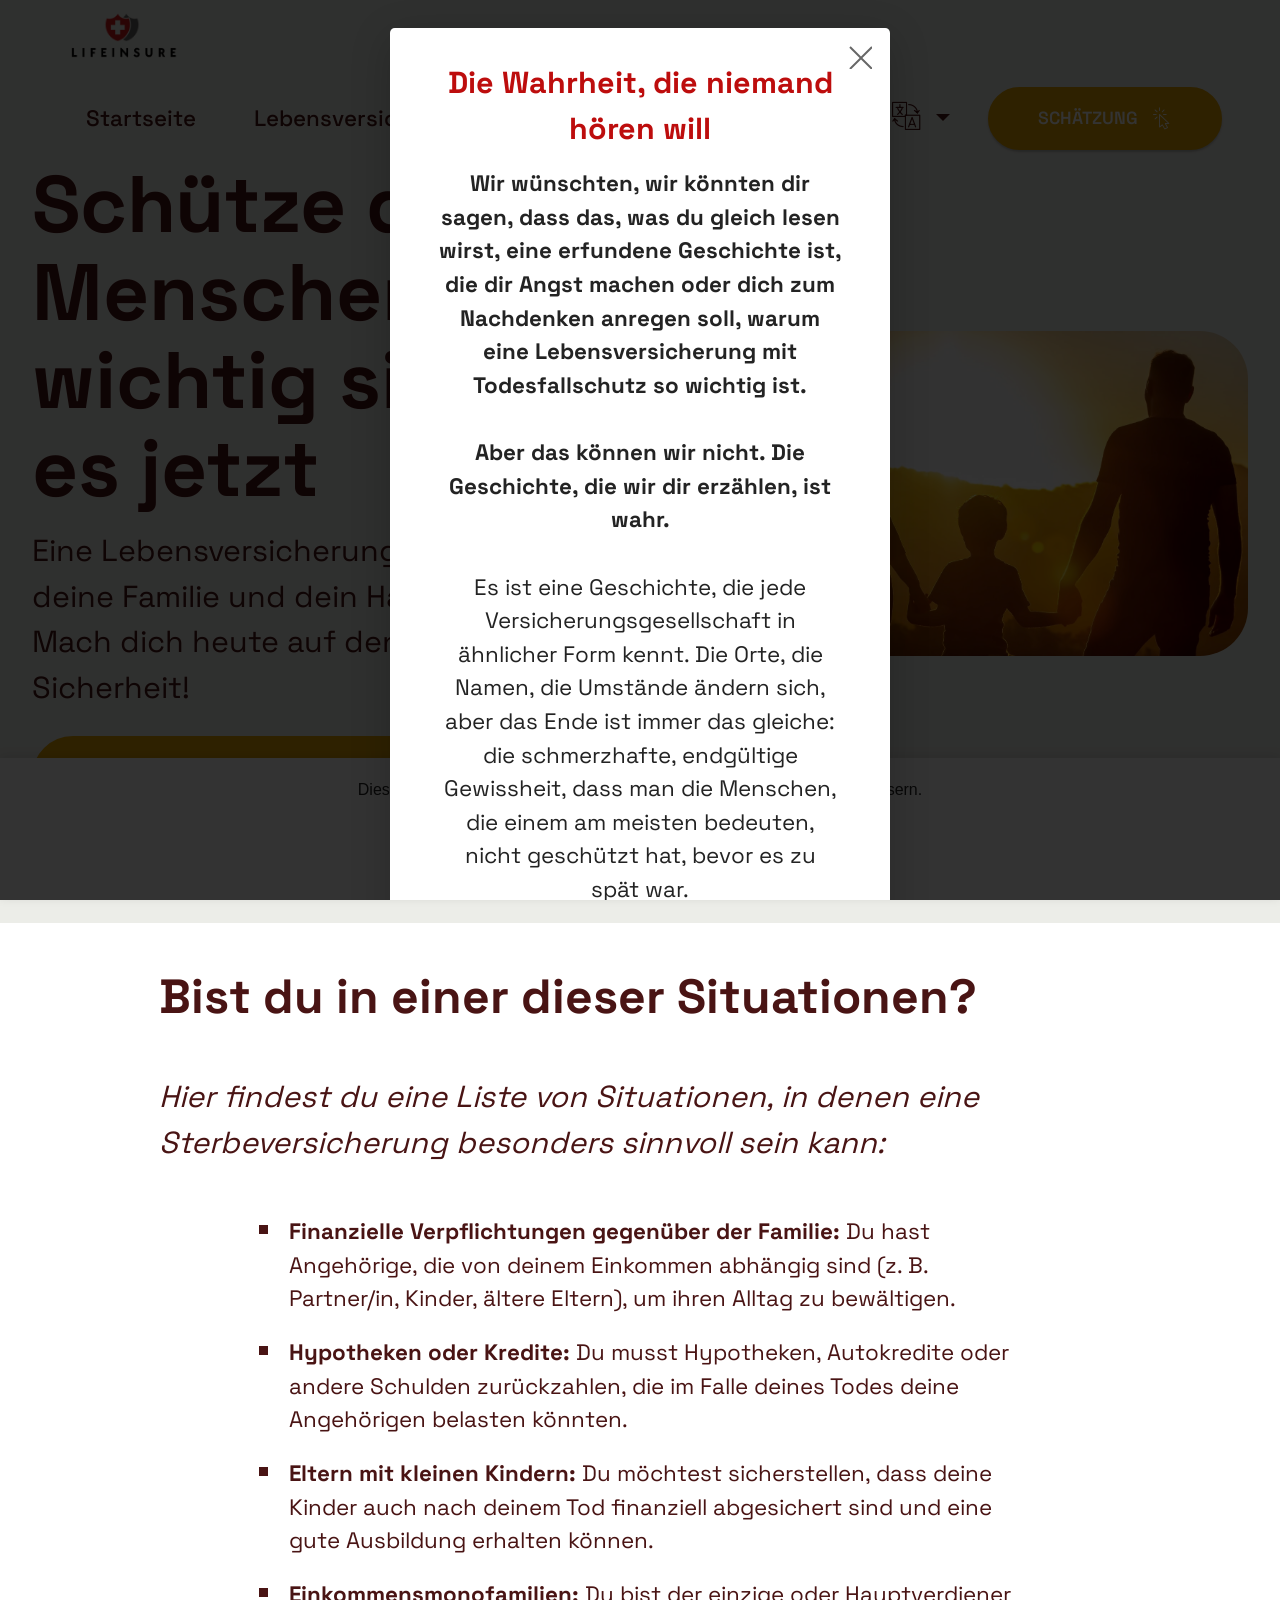
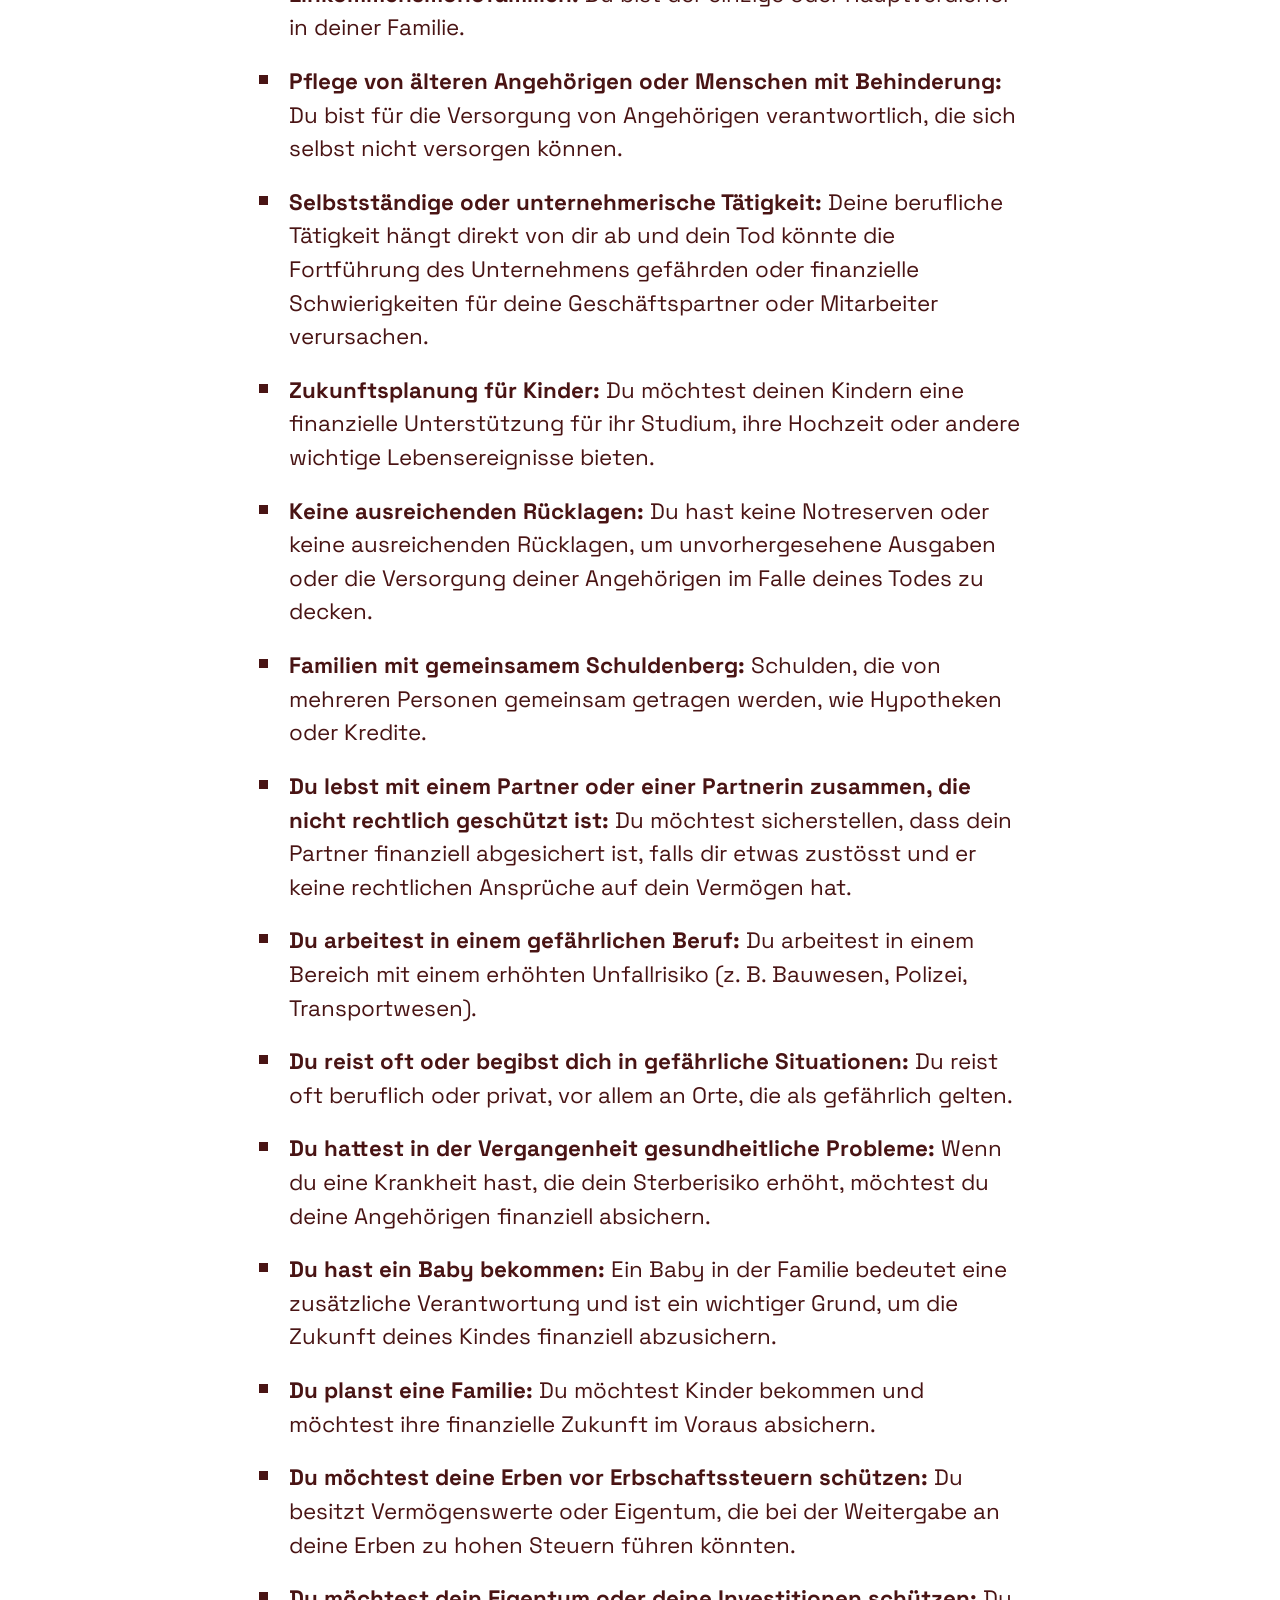
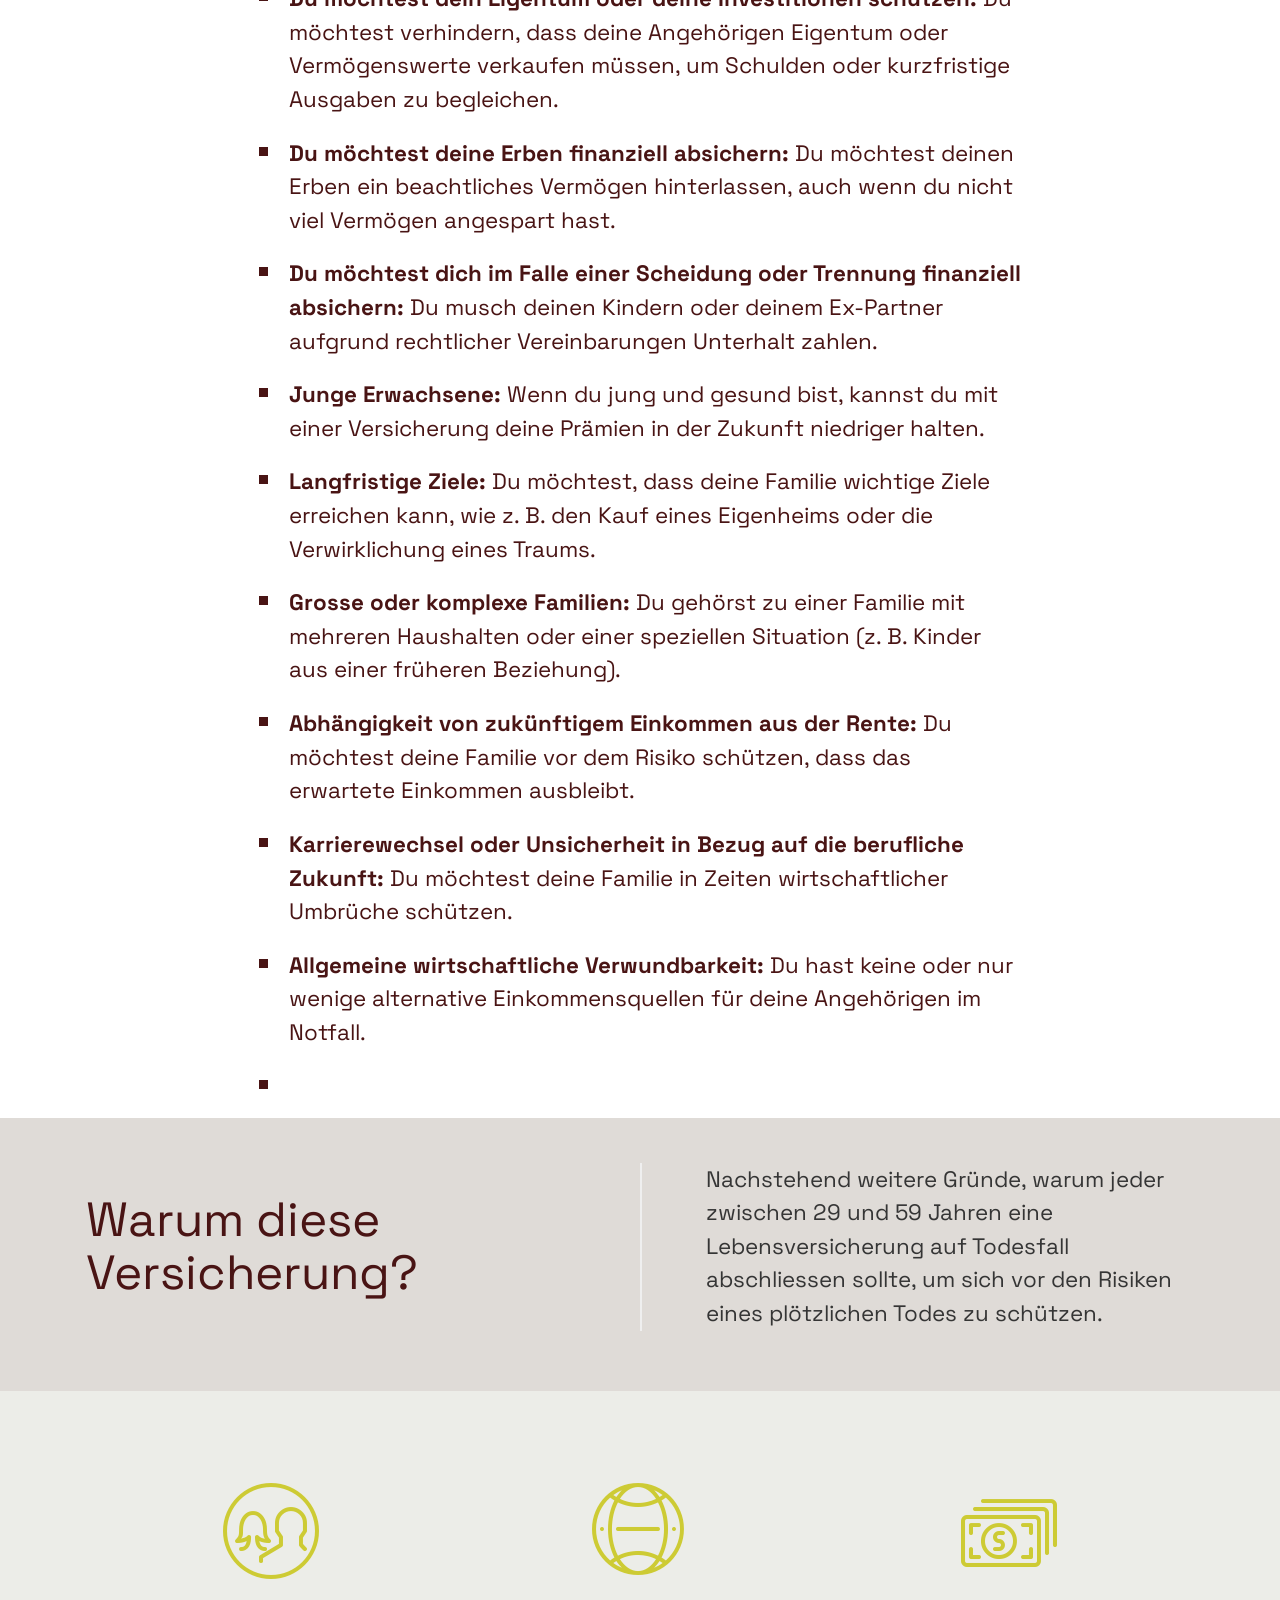
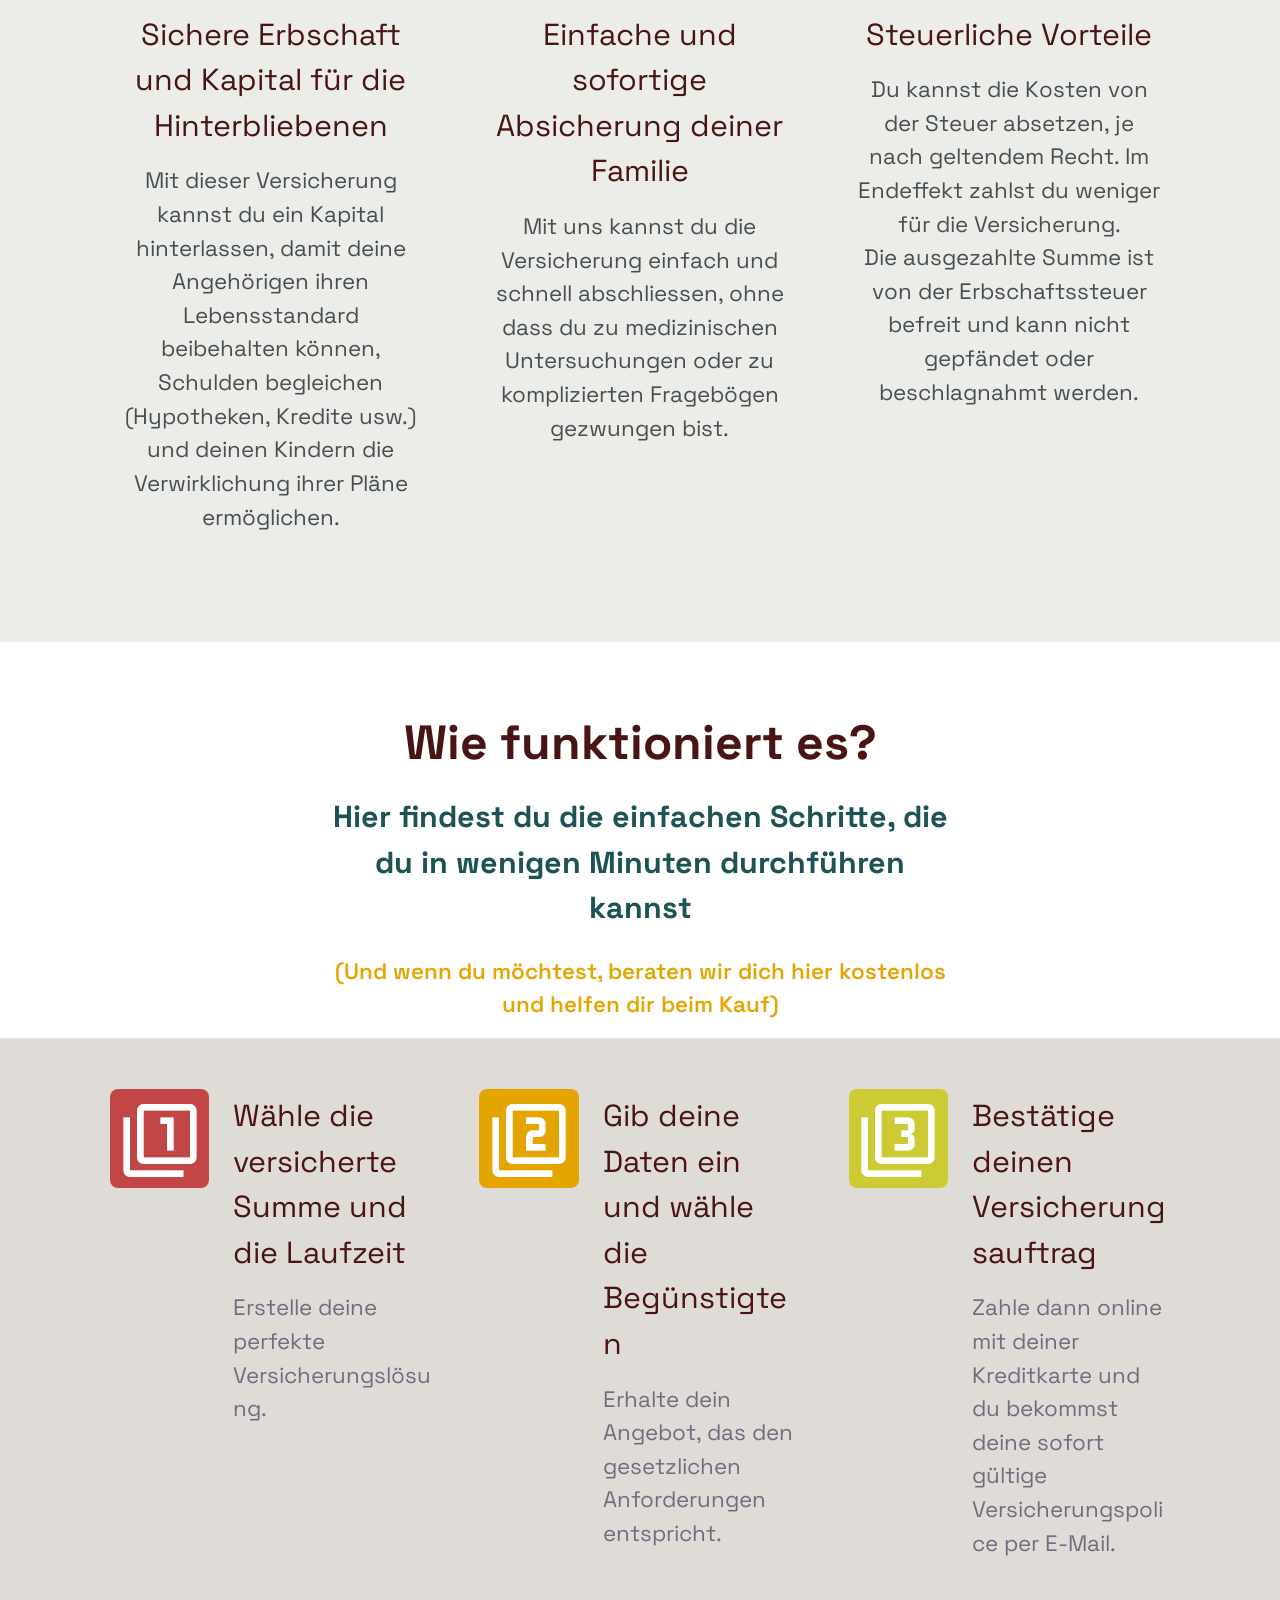
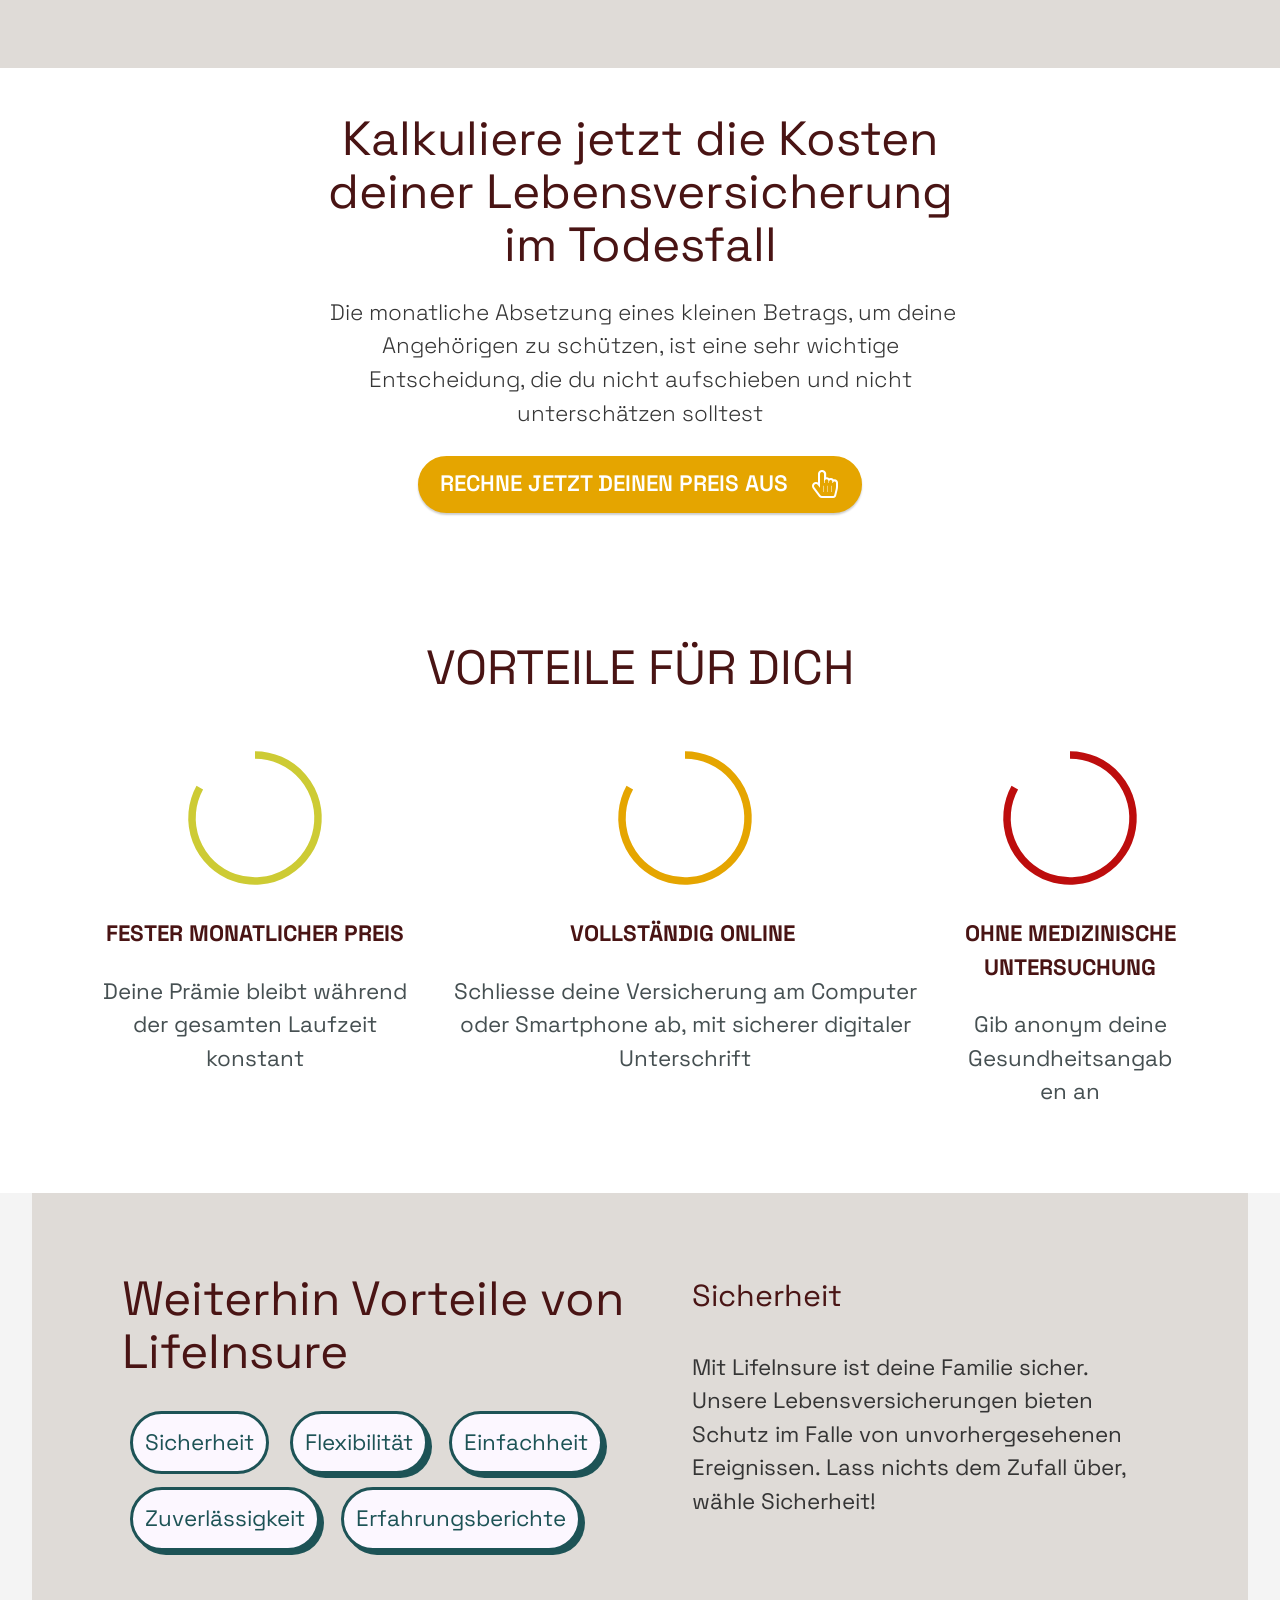
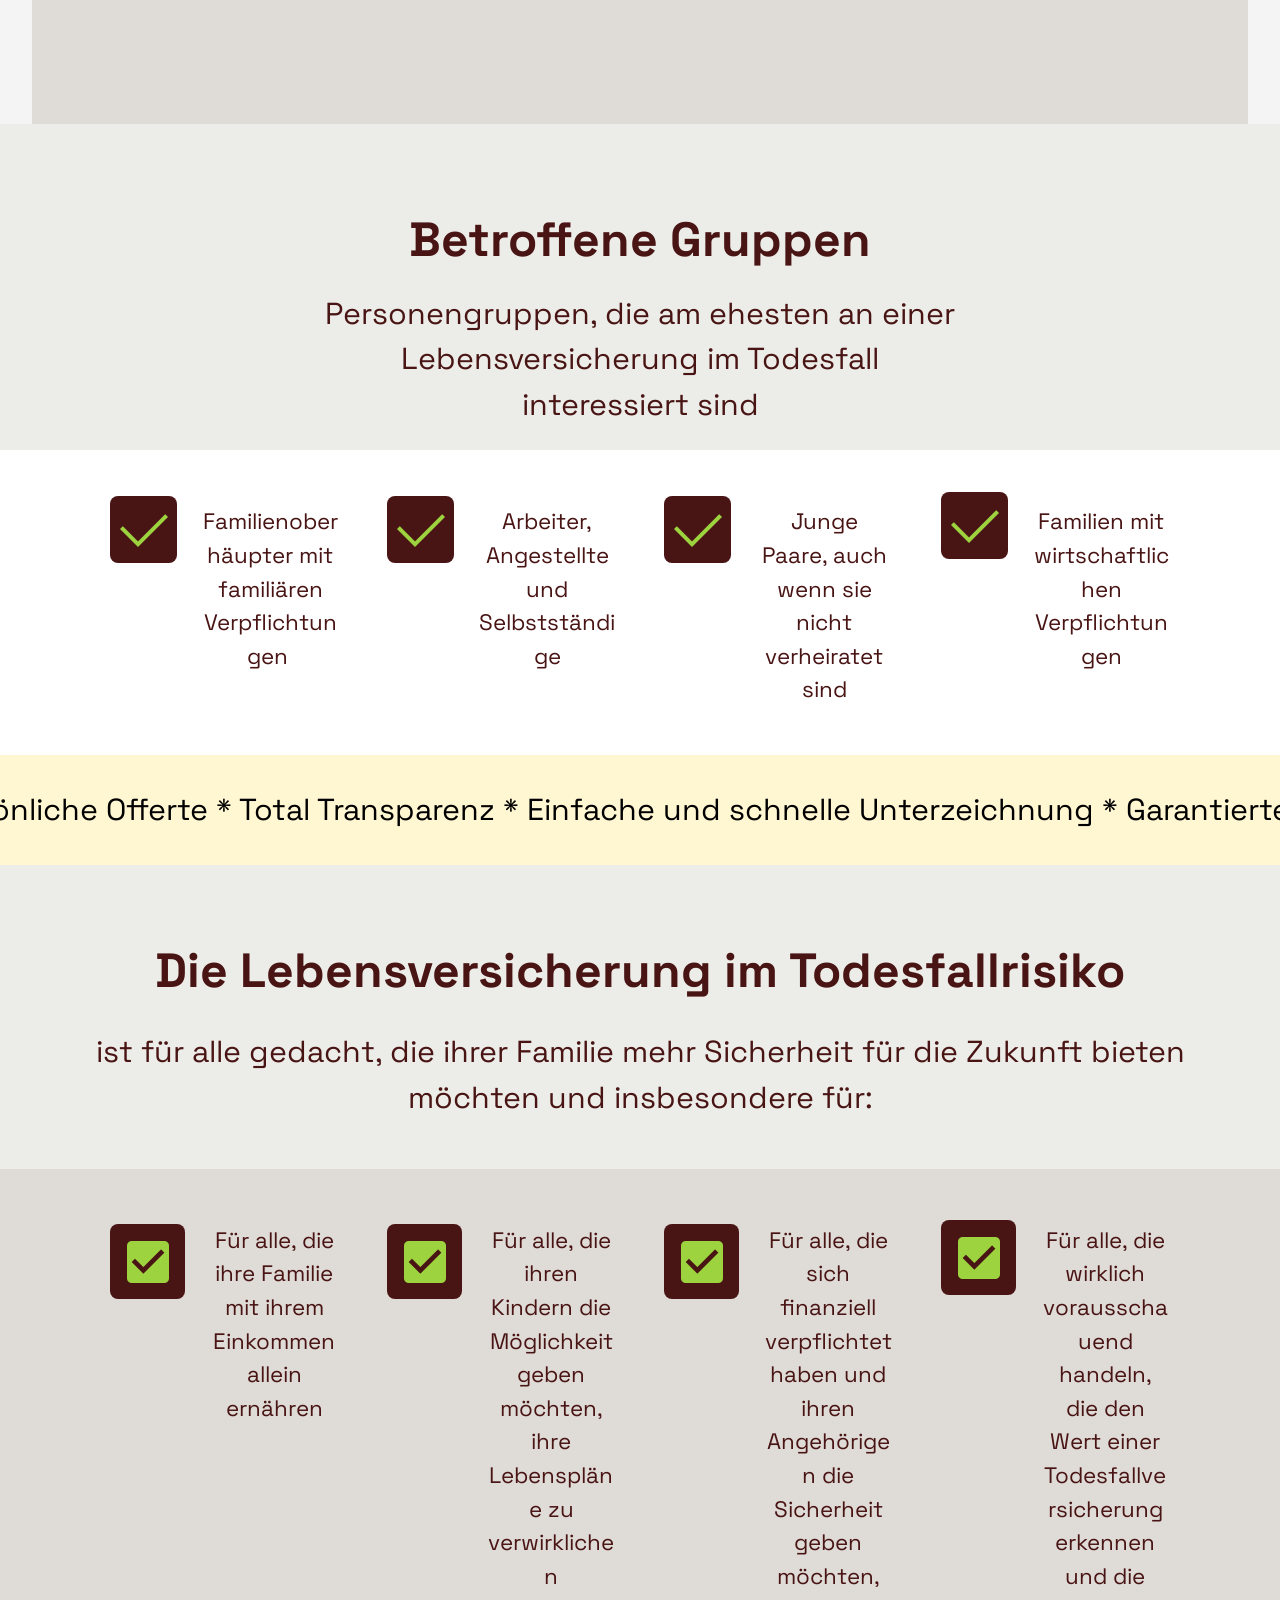
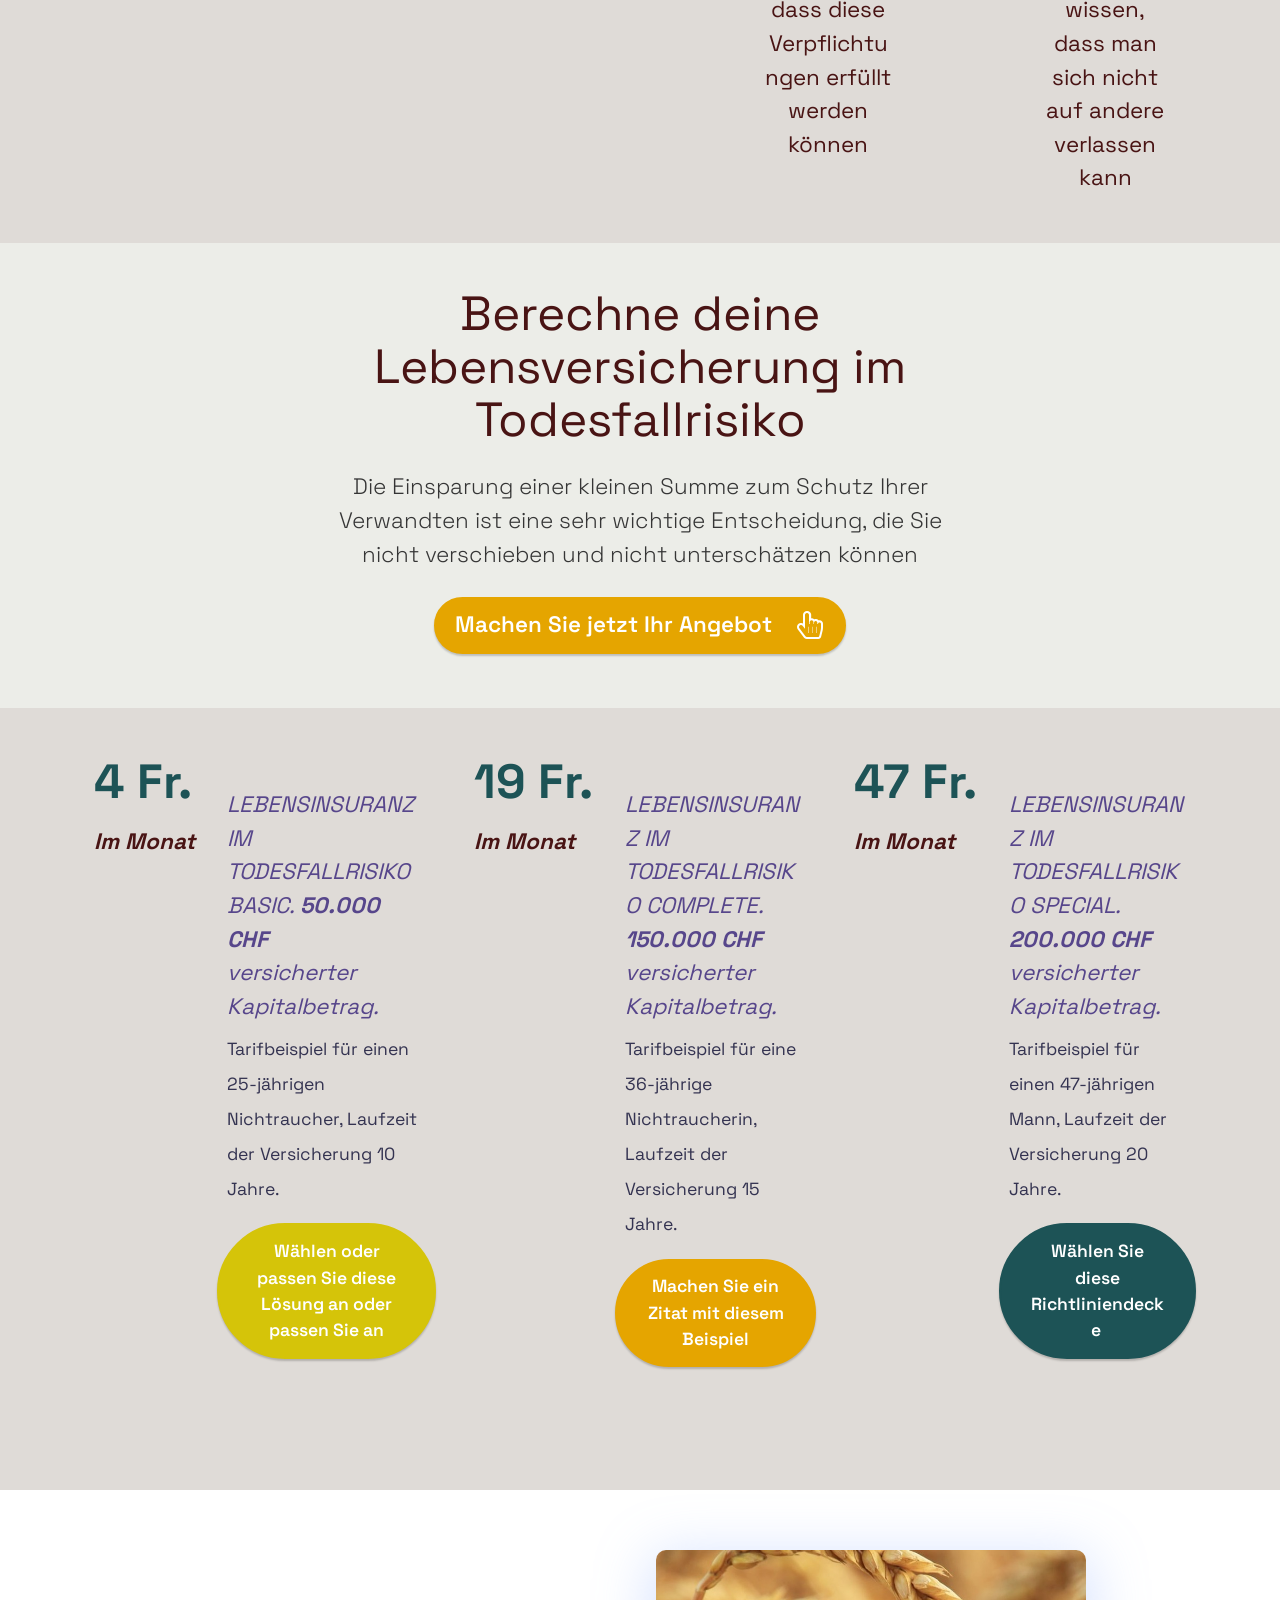
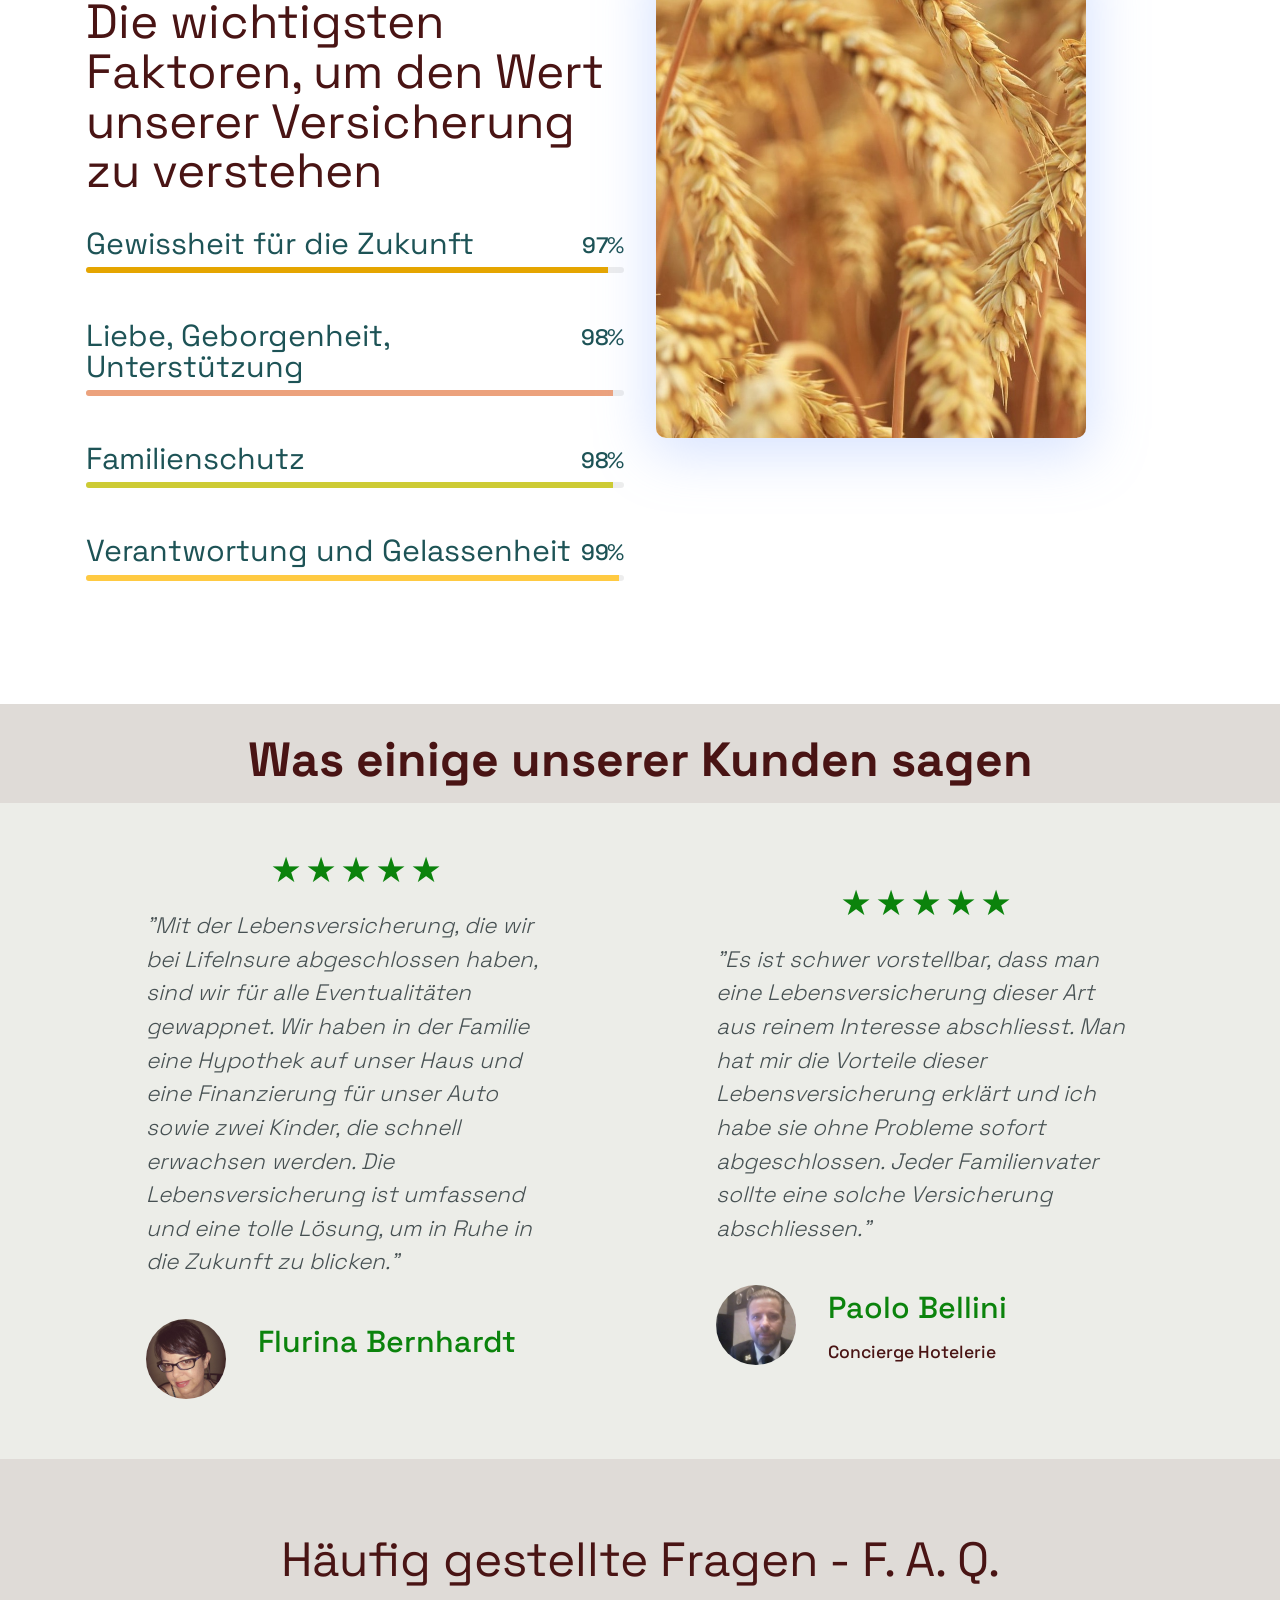
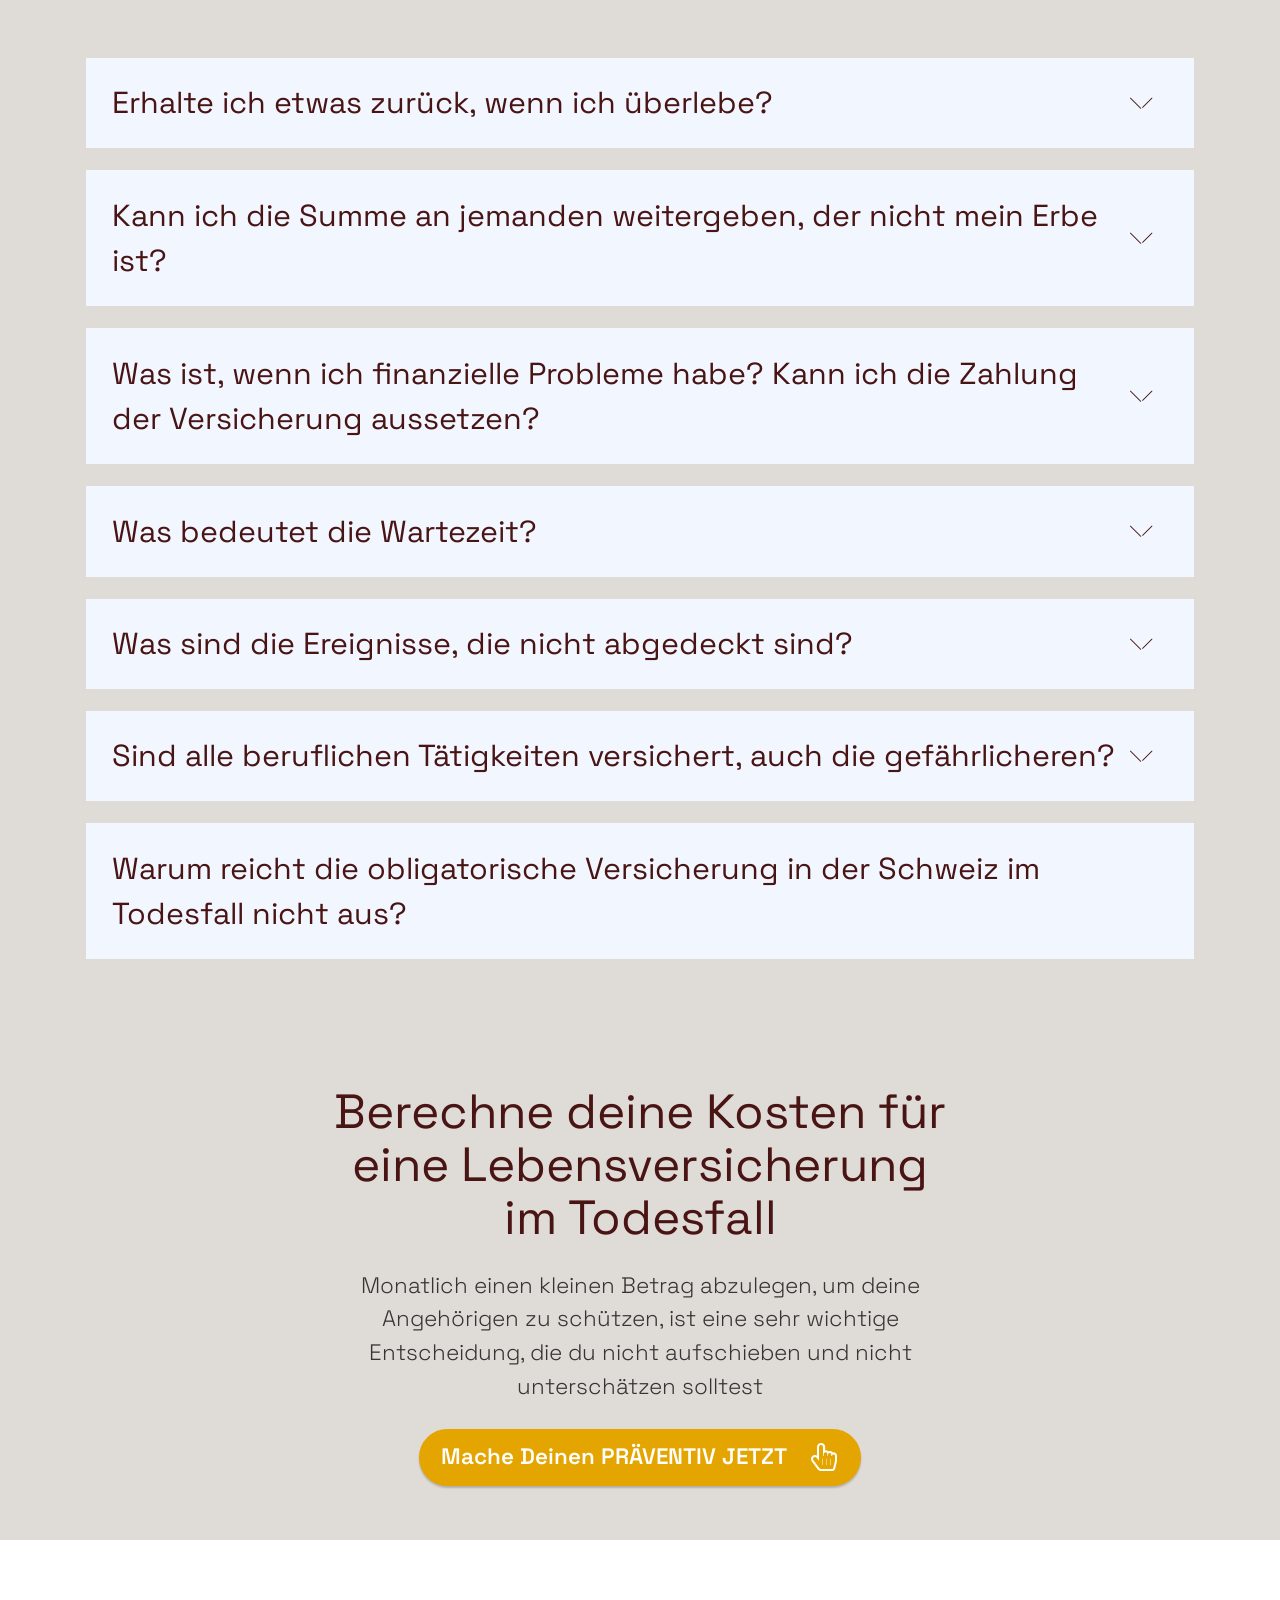
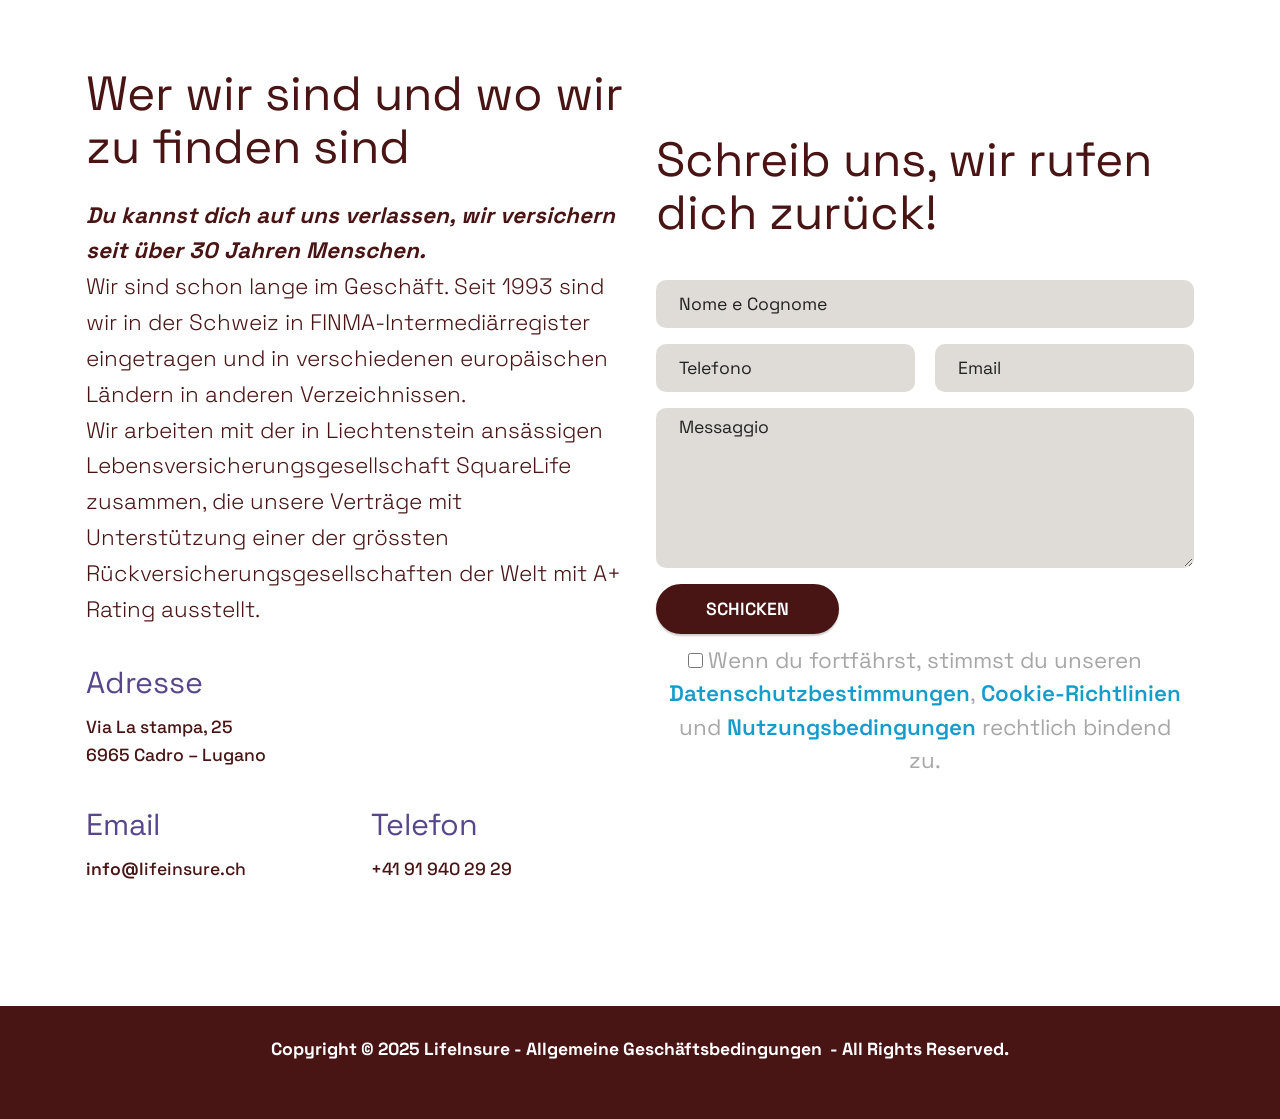
==== commit db954a7e: "create github pages" ====
--- a/index.html
+++ b/index.html
@@ -1034,7 +1034,7 @@
 
             <div class="col-lg-6 my-auto pb-4 mbr-form" data-form-type="formoid">
 <!--Formbuilder Form-->
-<form action="https://mobirise.eu/" method="POST" class="mbr-form form-with-styler" data-form-title="Form di PolizzaVita.io"><input type="hidden" name="email" data-form-email="true" value="opec3CdKeWGPDUNrYM+VrBbAPJJ5JyKlKEzF6HSmYh1MT4oklo6mPkzE8JmlbnwOaZspIT+suxtRwUUAN3YeghzDHHRQEuBcXDwpxMgvRDEG0YJfdp0wxCv/X0saTnOB.ScwuULuRf3GlfAzc9jiC50cIRbgufJVL7BnOq+4dsc8L747kfGx+c90ghDN7uDx6bXxy/yxUSv1VGPCtElCojzb/+oT4qCL6C68STW5mCOr7ixS81TwxDJxkRSHGdMSE">
+<form action="https://mobirise.eu/" method="POST" class="mbr-form form-with-styler" data-form-title="Form di PolizzaVita.io"><input type="hidden" name="email" data-form-email="true" value="ZHtqVpdnNtYLcxu3VkwC3EY0Tz2PPPX5BCUfnVm2Sp4ha5CunkipP/uOMGxXud9YTWjEnpORIRl7uli6UiQk5JOPTfUu0yNVfUAe/U0nYM4rX7tcmhsIA2E+ks1kKn1D.fhkWfrdkGW41urQA3N9+4A5oB+A6LsOZOJCJifh61qy0F3W3HFyxoU1vn+eNxOADW/xwjHwvwiLmXnQRcb61Lkd67j096Ec5rxDp3lPUXjQiS/7wyXXceqUTAOqgkbvB">
 <div class="row">
 <div hidden="hidden" data-form-alert="" class="alert alert-success col-12">Danke für deine Nachricht. Wir melden uns in Kürze bei dir zurück.</div>
 <div hidden="hidden" data-form-alert-danger="" class="alert alert-danger col-12">Oops...! some problem!</div>
@@ -1214,7 +1214,7 @@
     </div>
 
     <div class="cookie-settings" id="cookieSettings">
-        <h2>Preferenze Cookie</h2>
+        <h2>Cookie-Einstellungen</h2>
         <label><input type="checkbox" id="essentialCookies" checked="" disabled=""> Essentielle Cookies (erforderlich)</label><br>
         <label><input type="checkbox" id="performanceCookies"> Performance- und Analysecookies</label><br>
         <label><input type="checkbox" id="marketingCookies"> Marketing- und Tracking-Cookies</label><br>
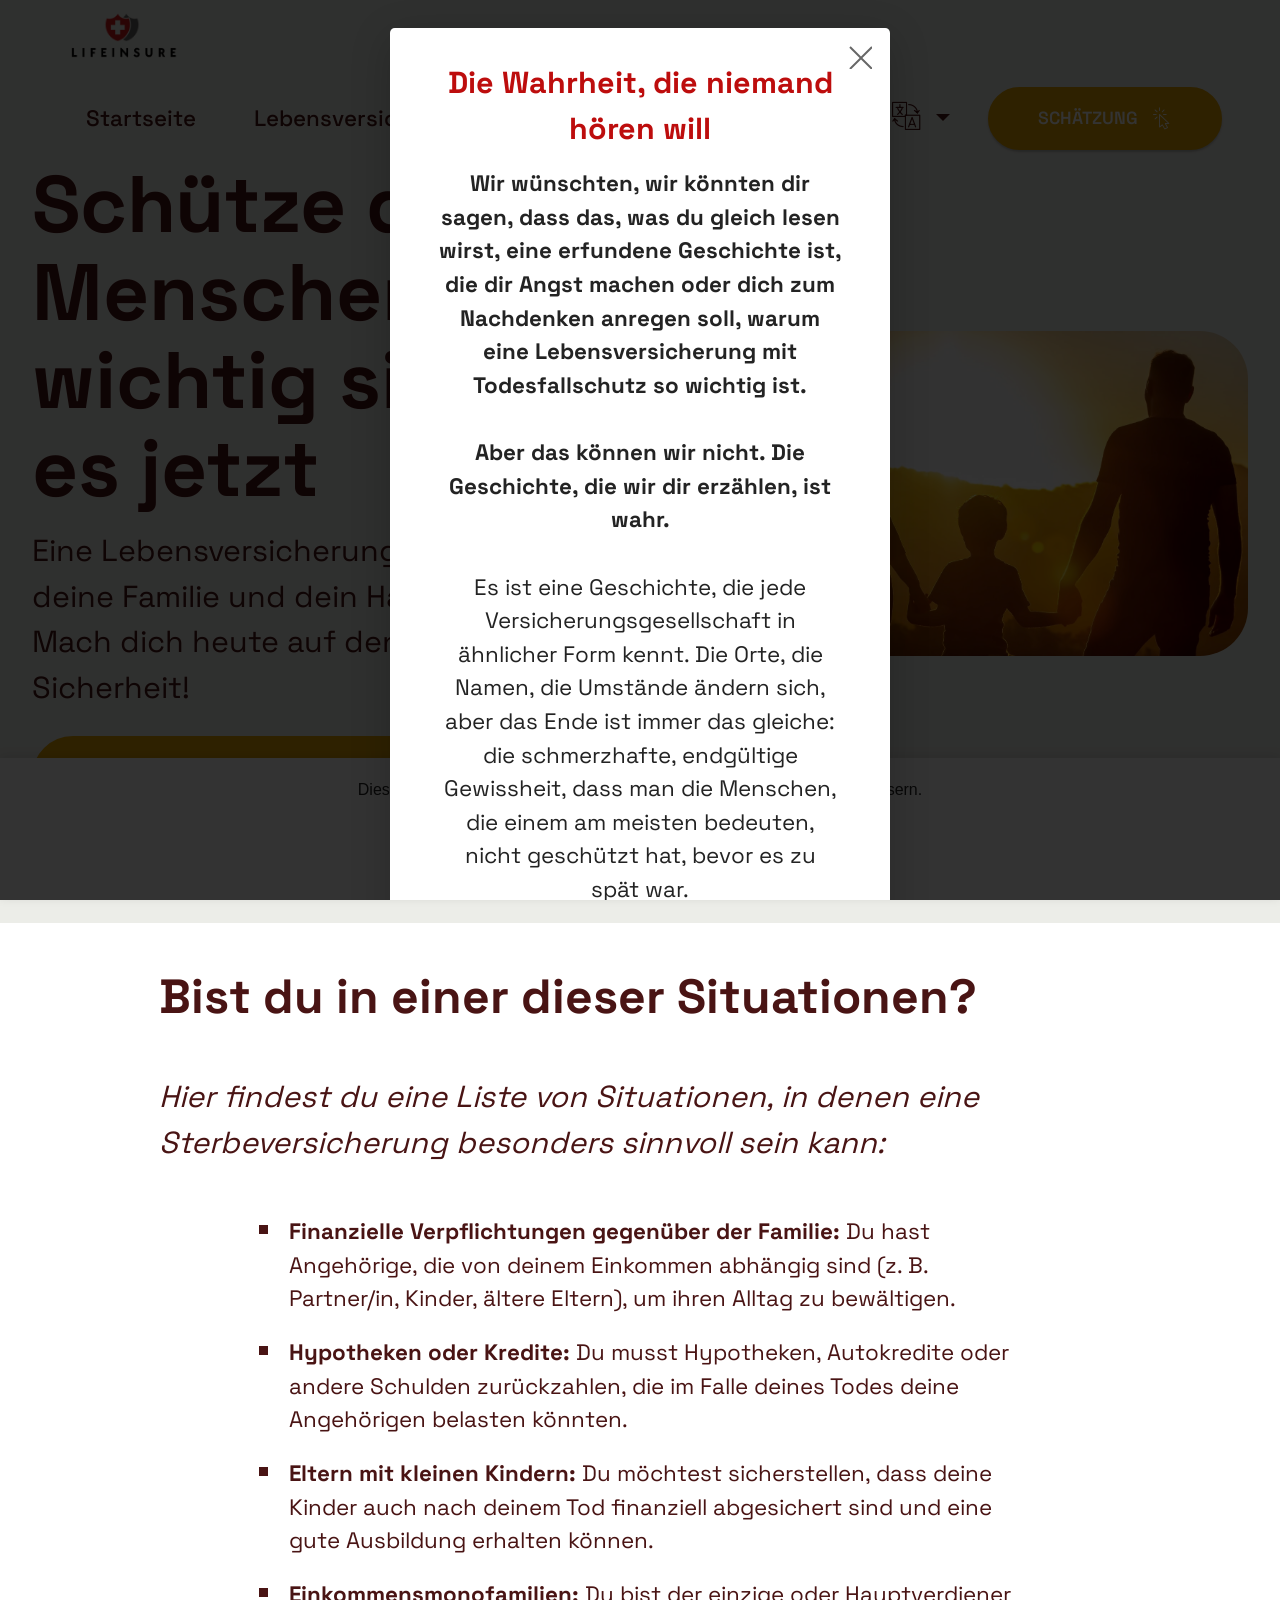
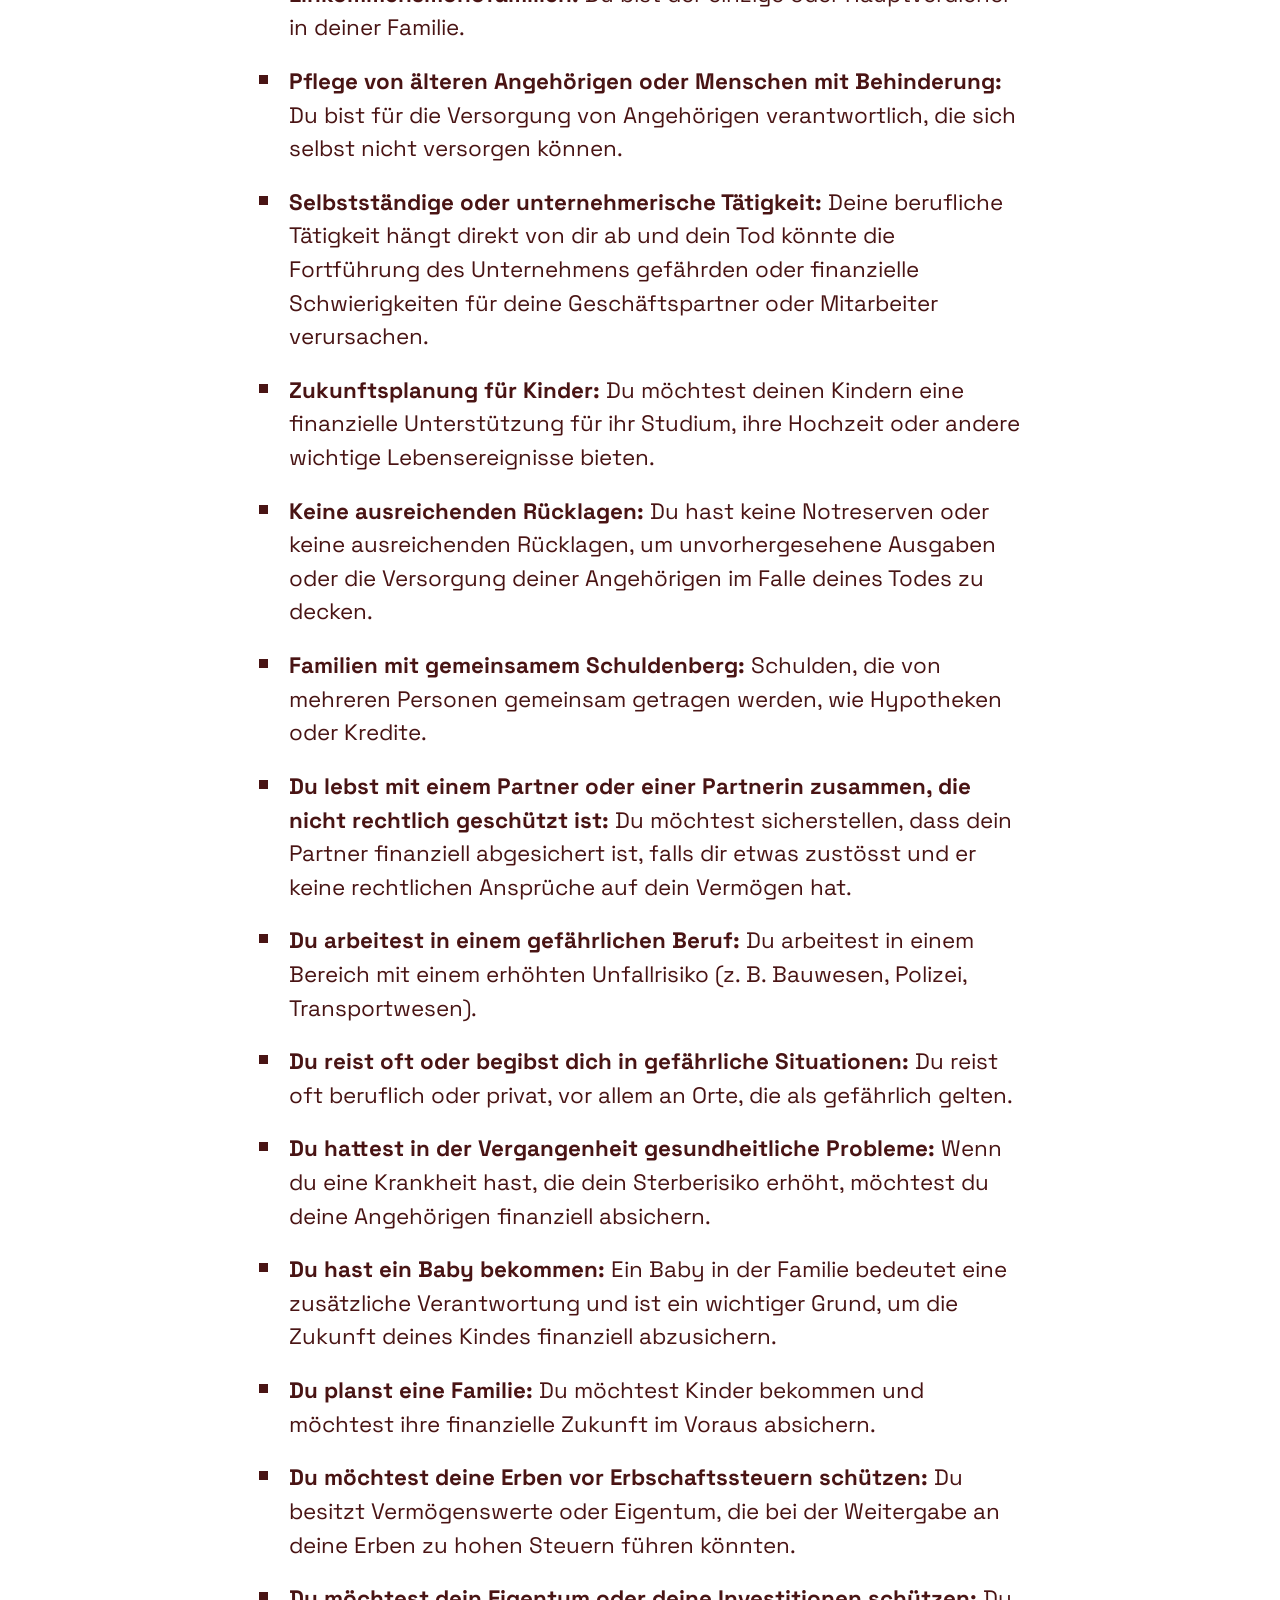
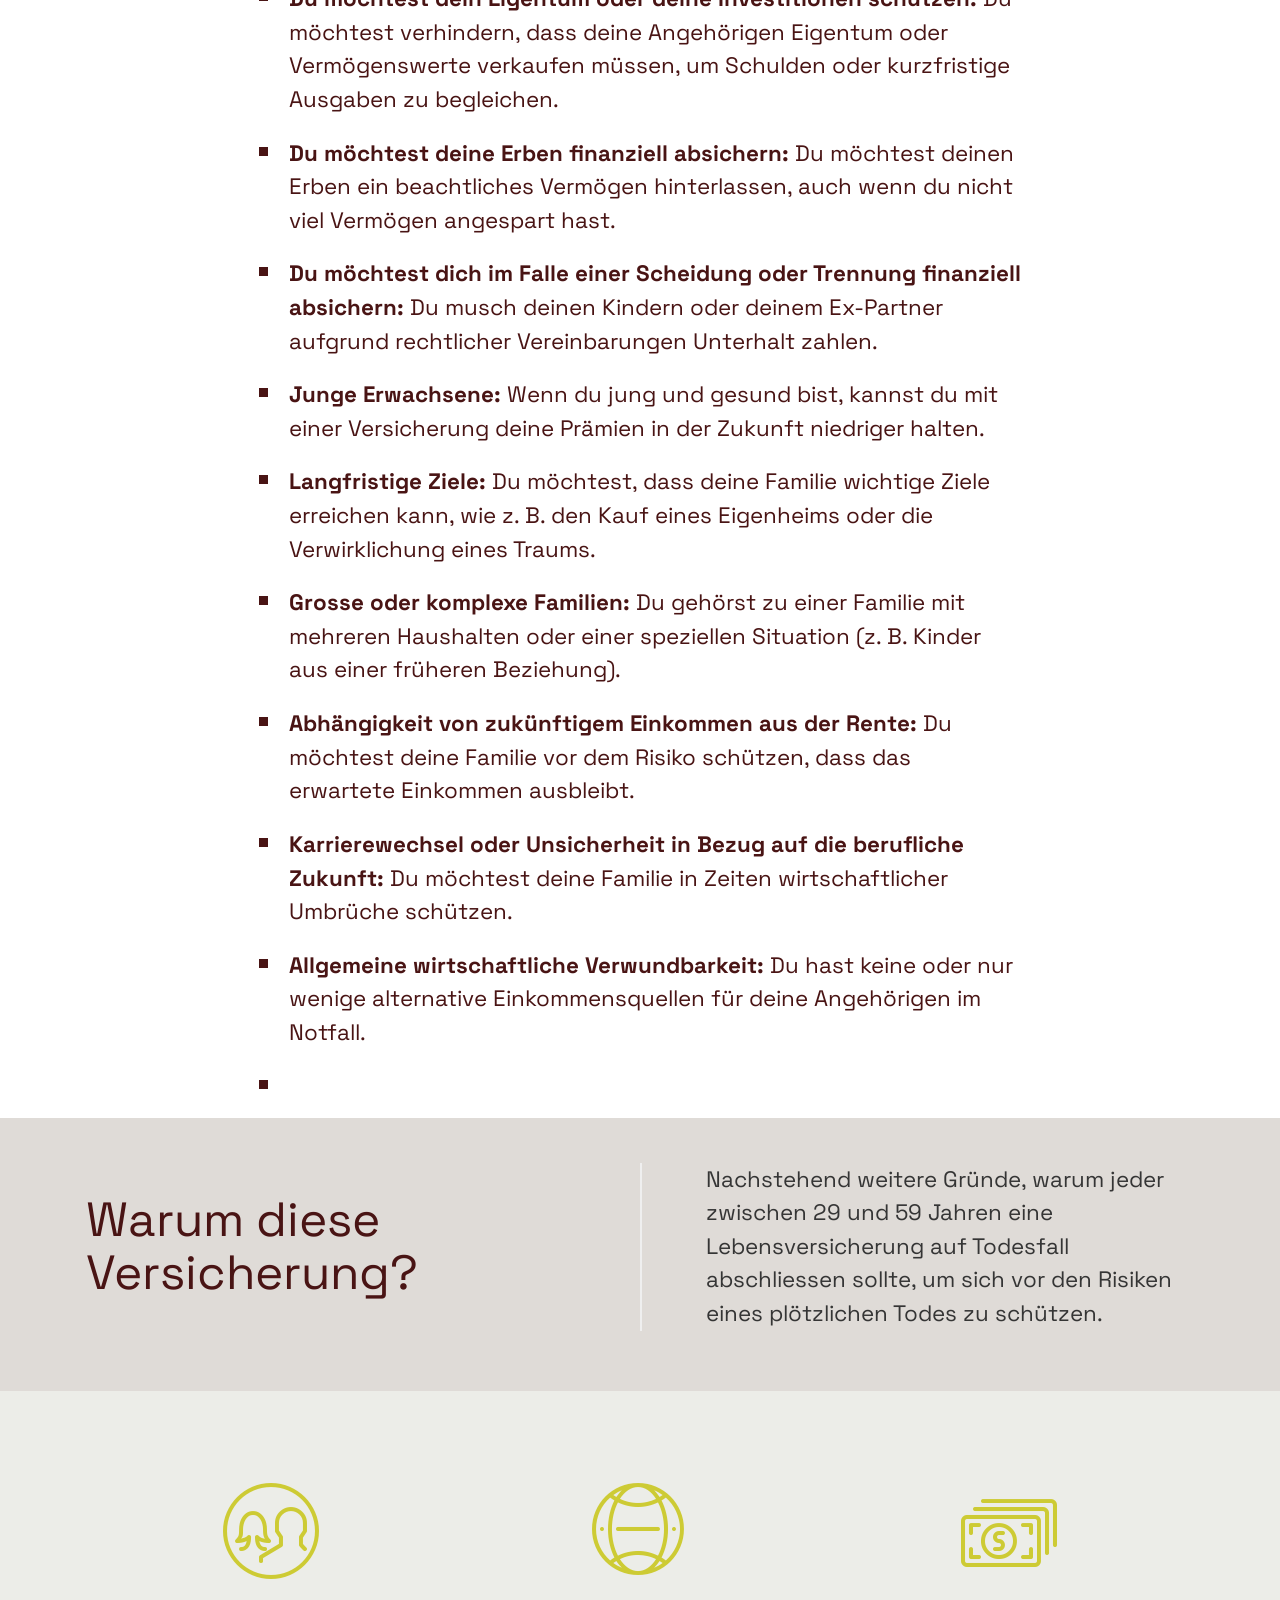
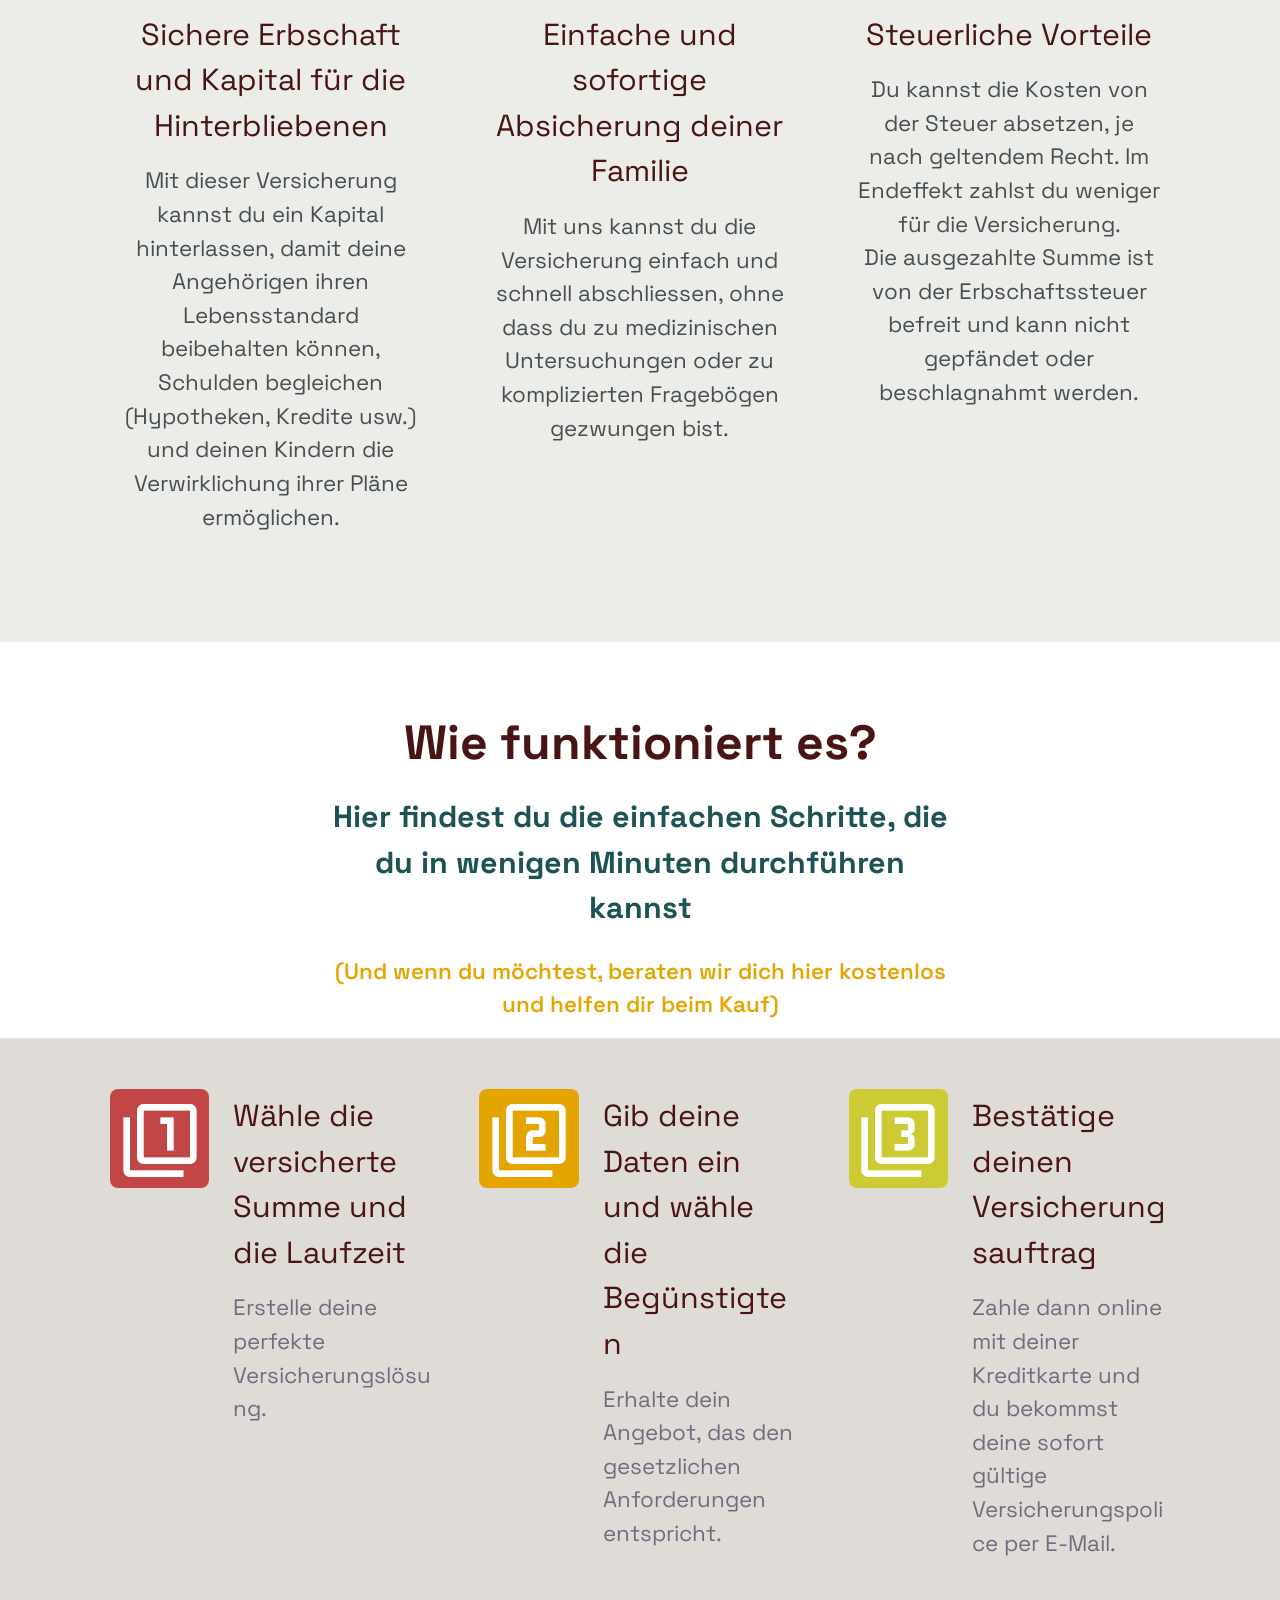
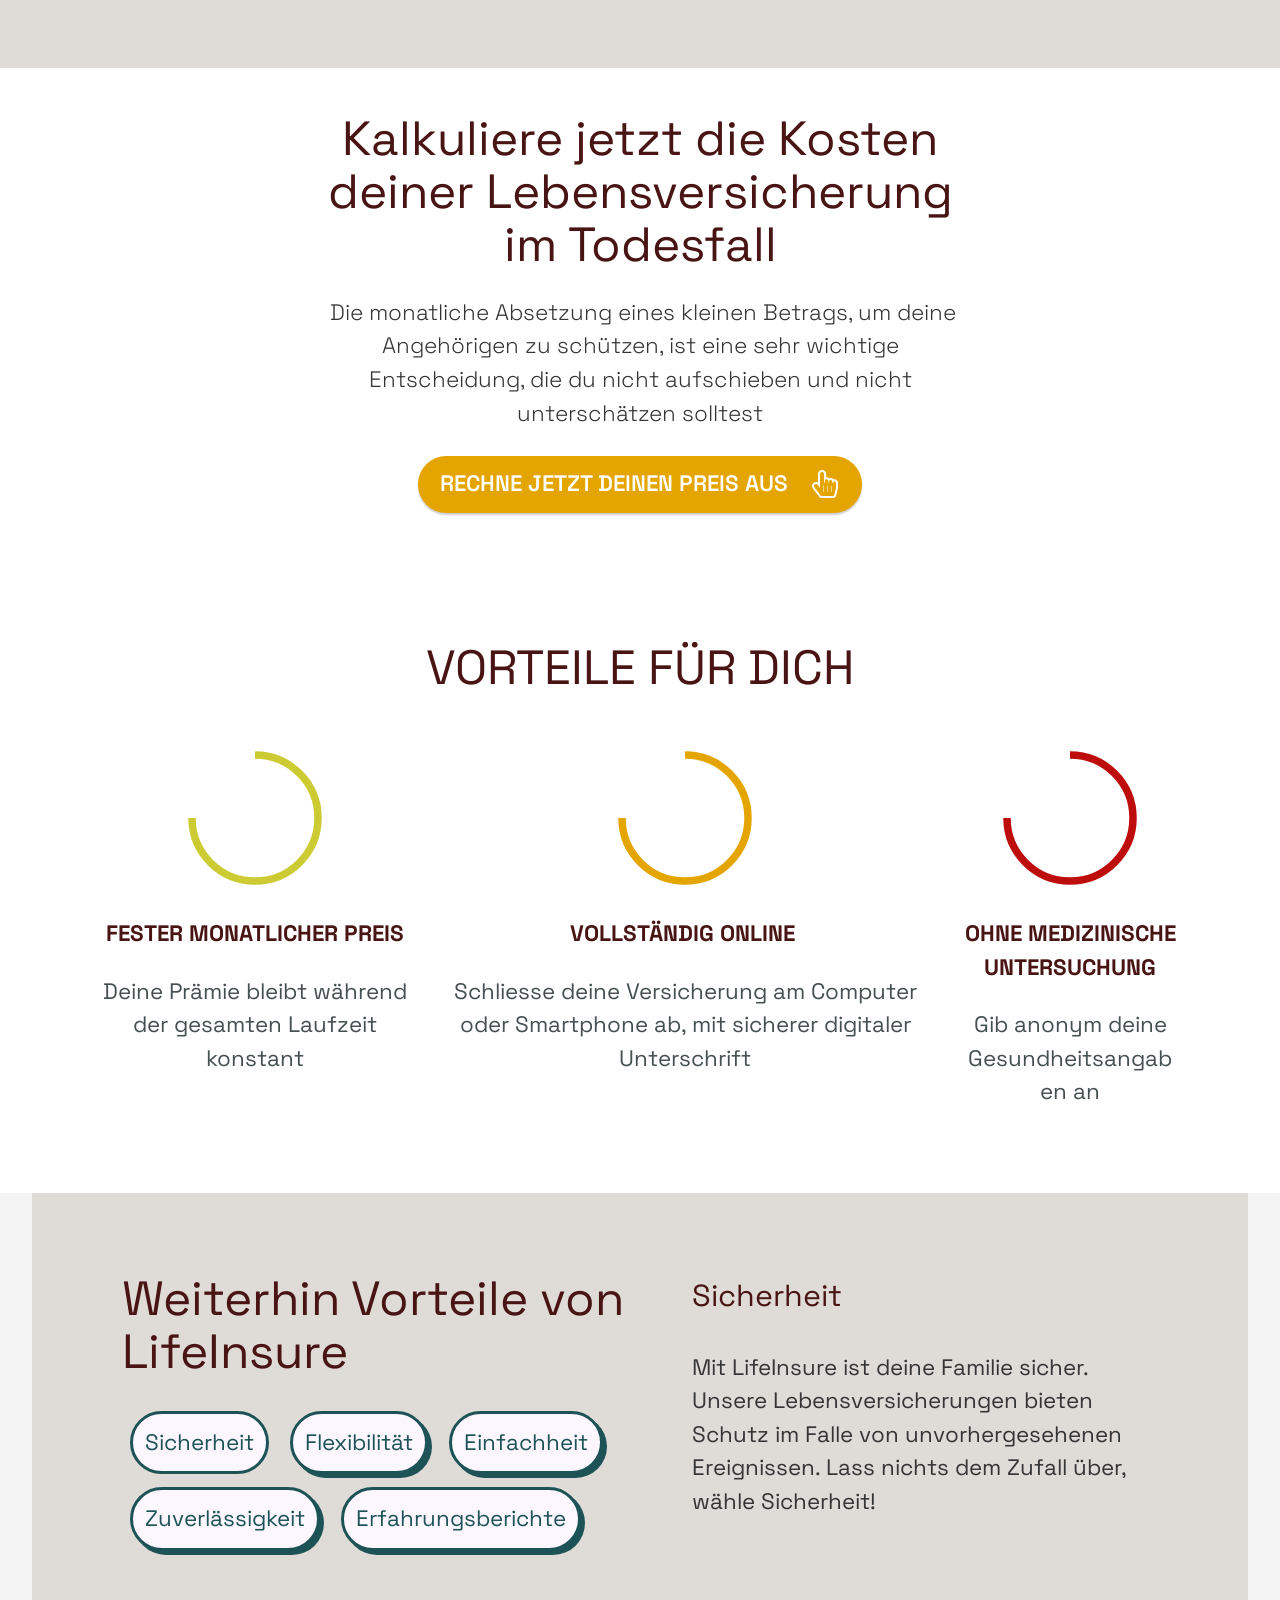
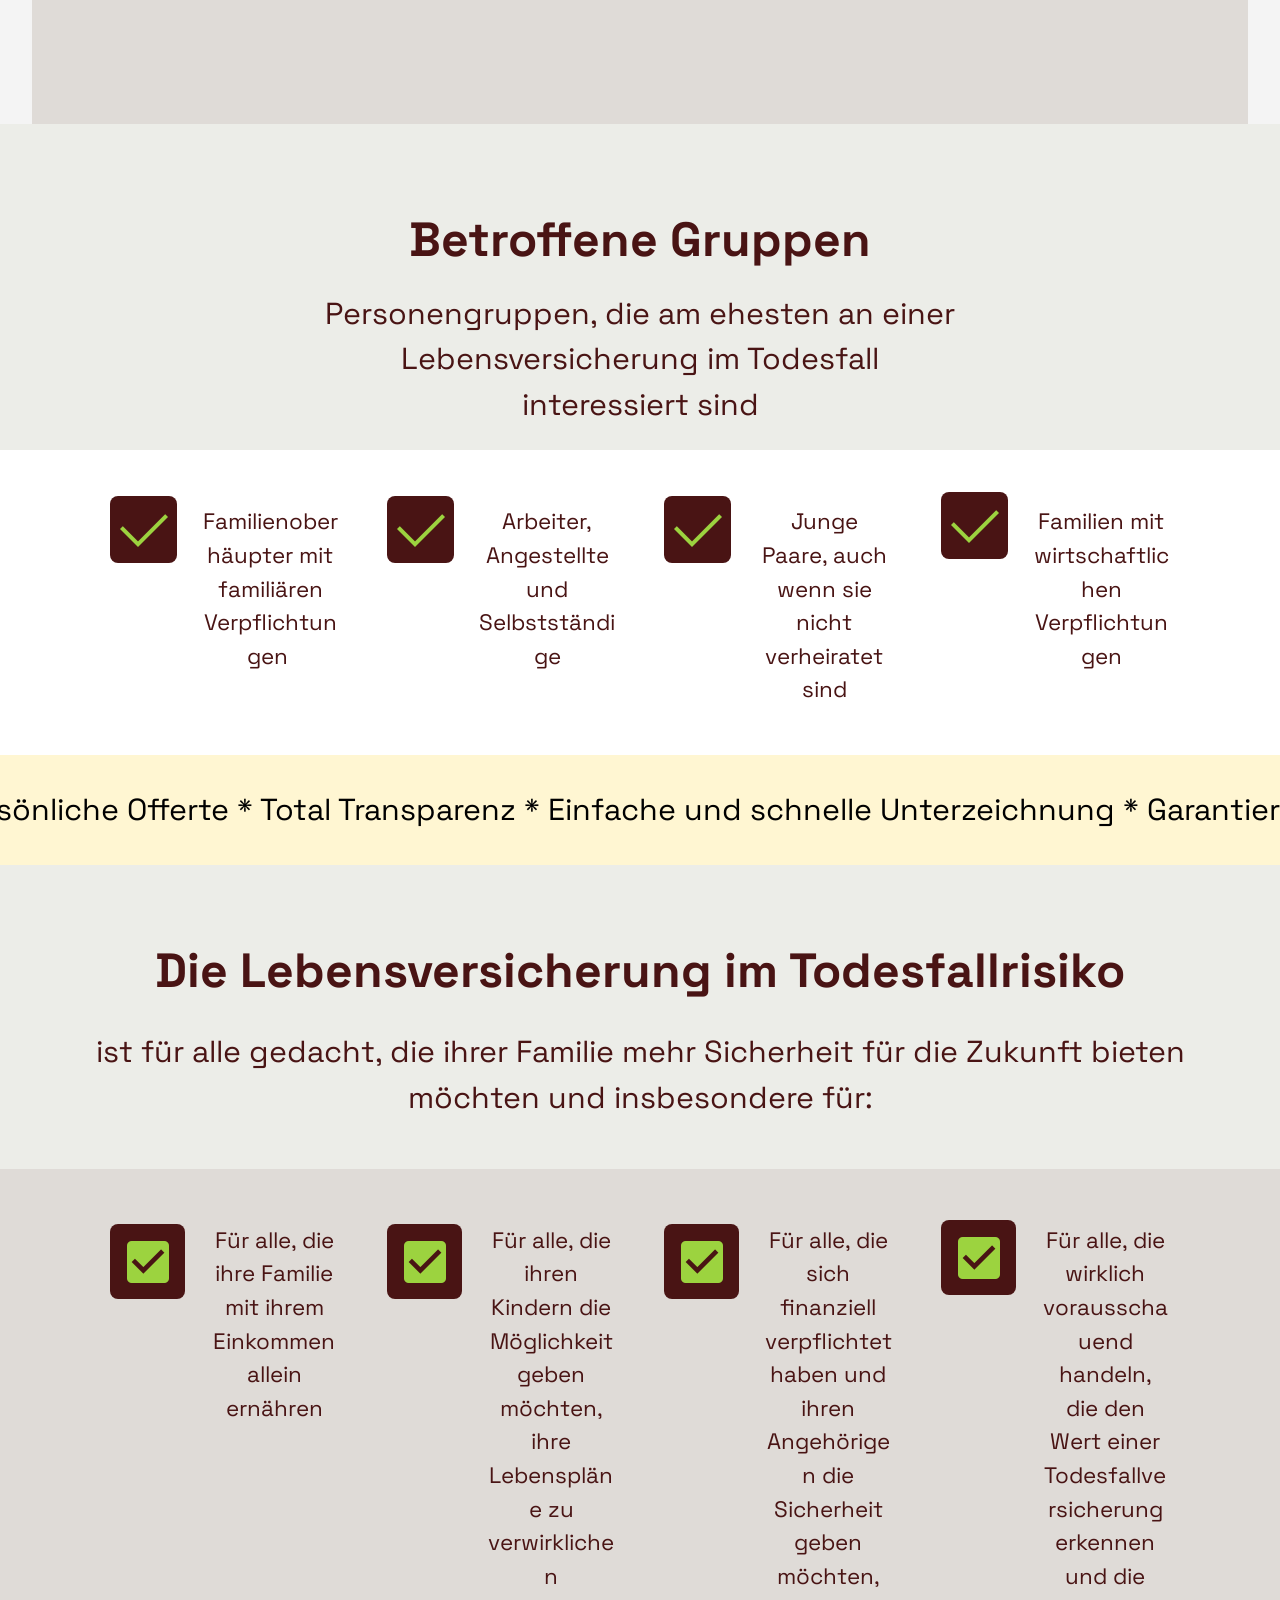
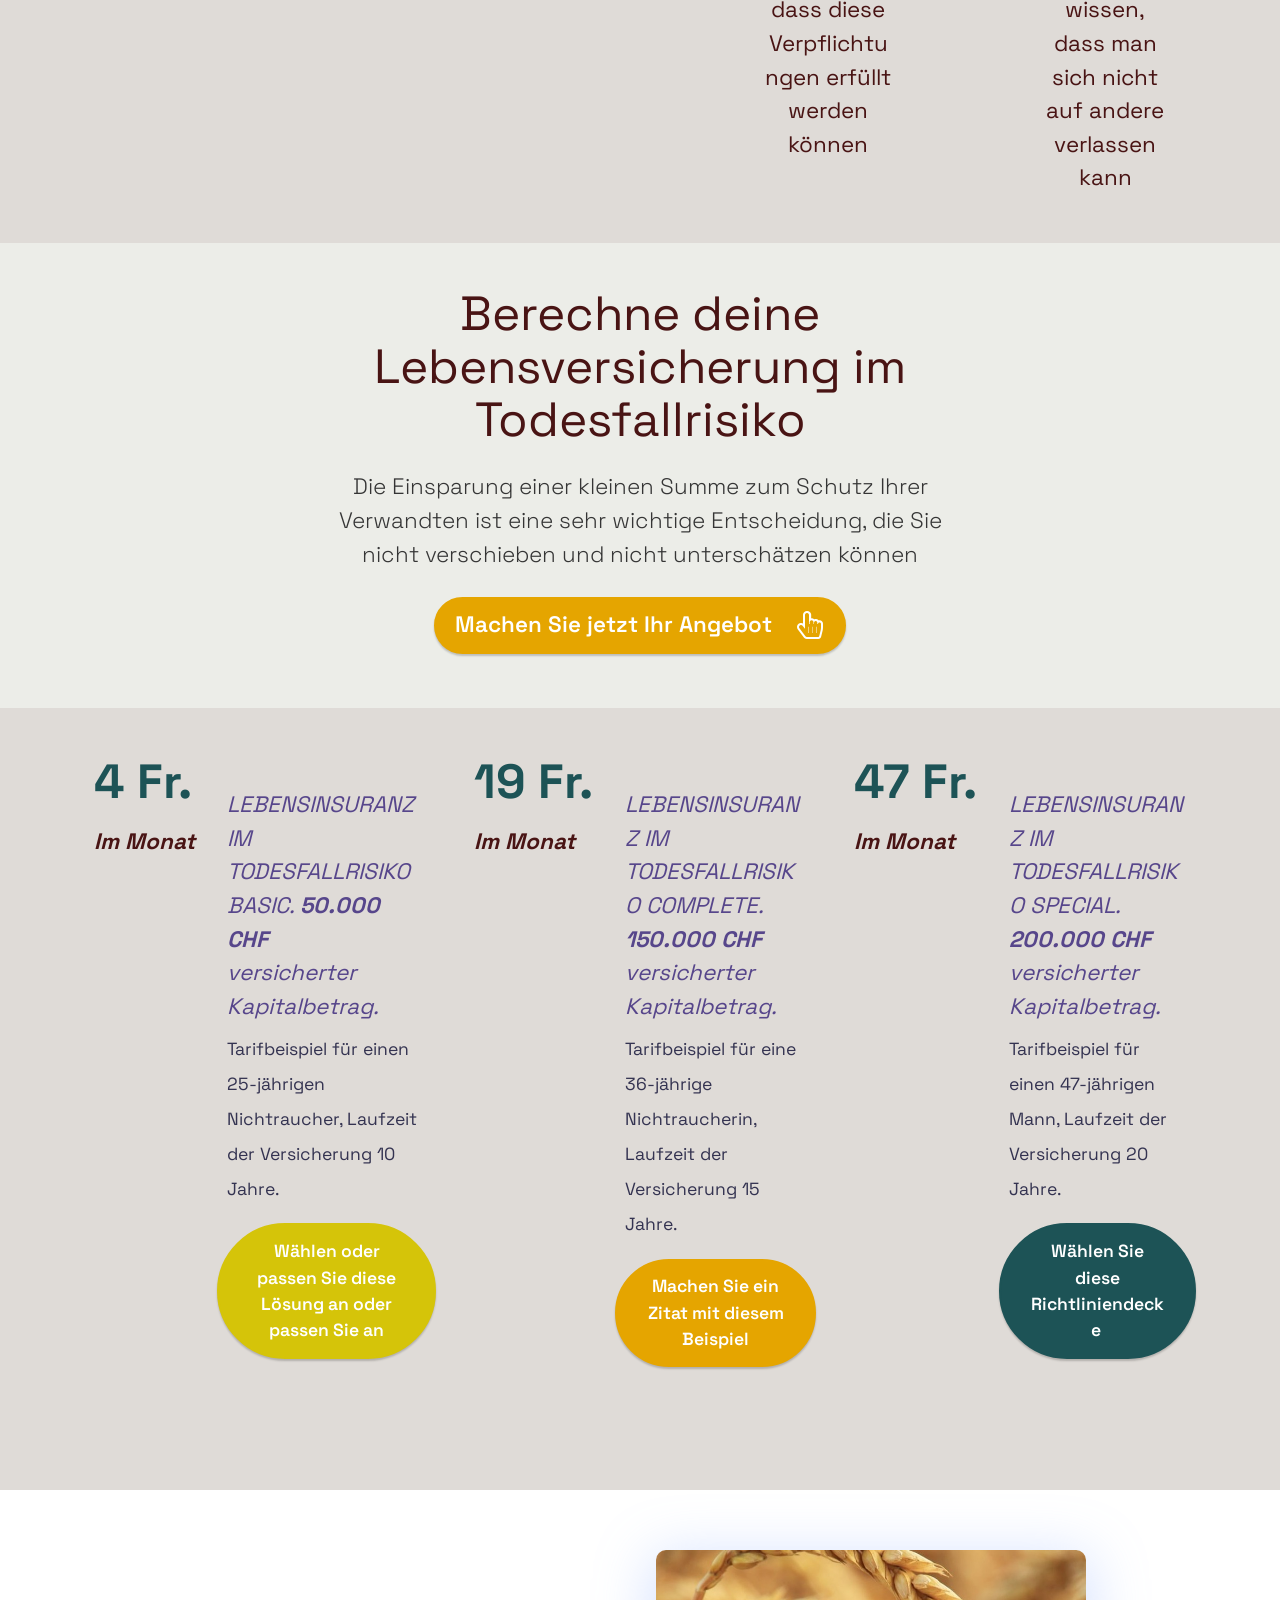
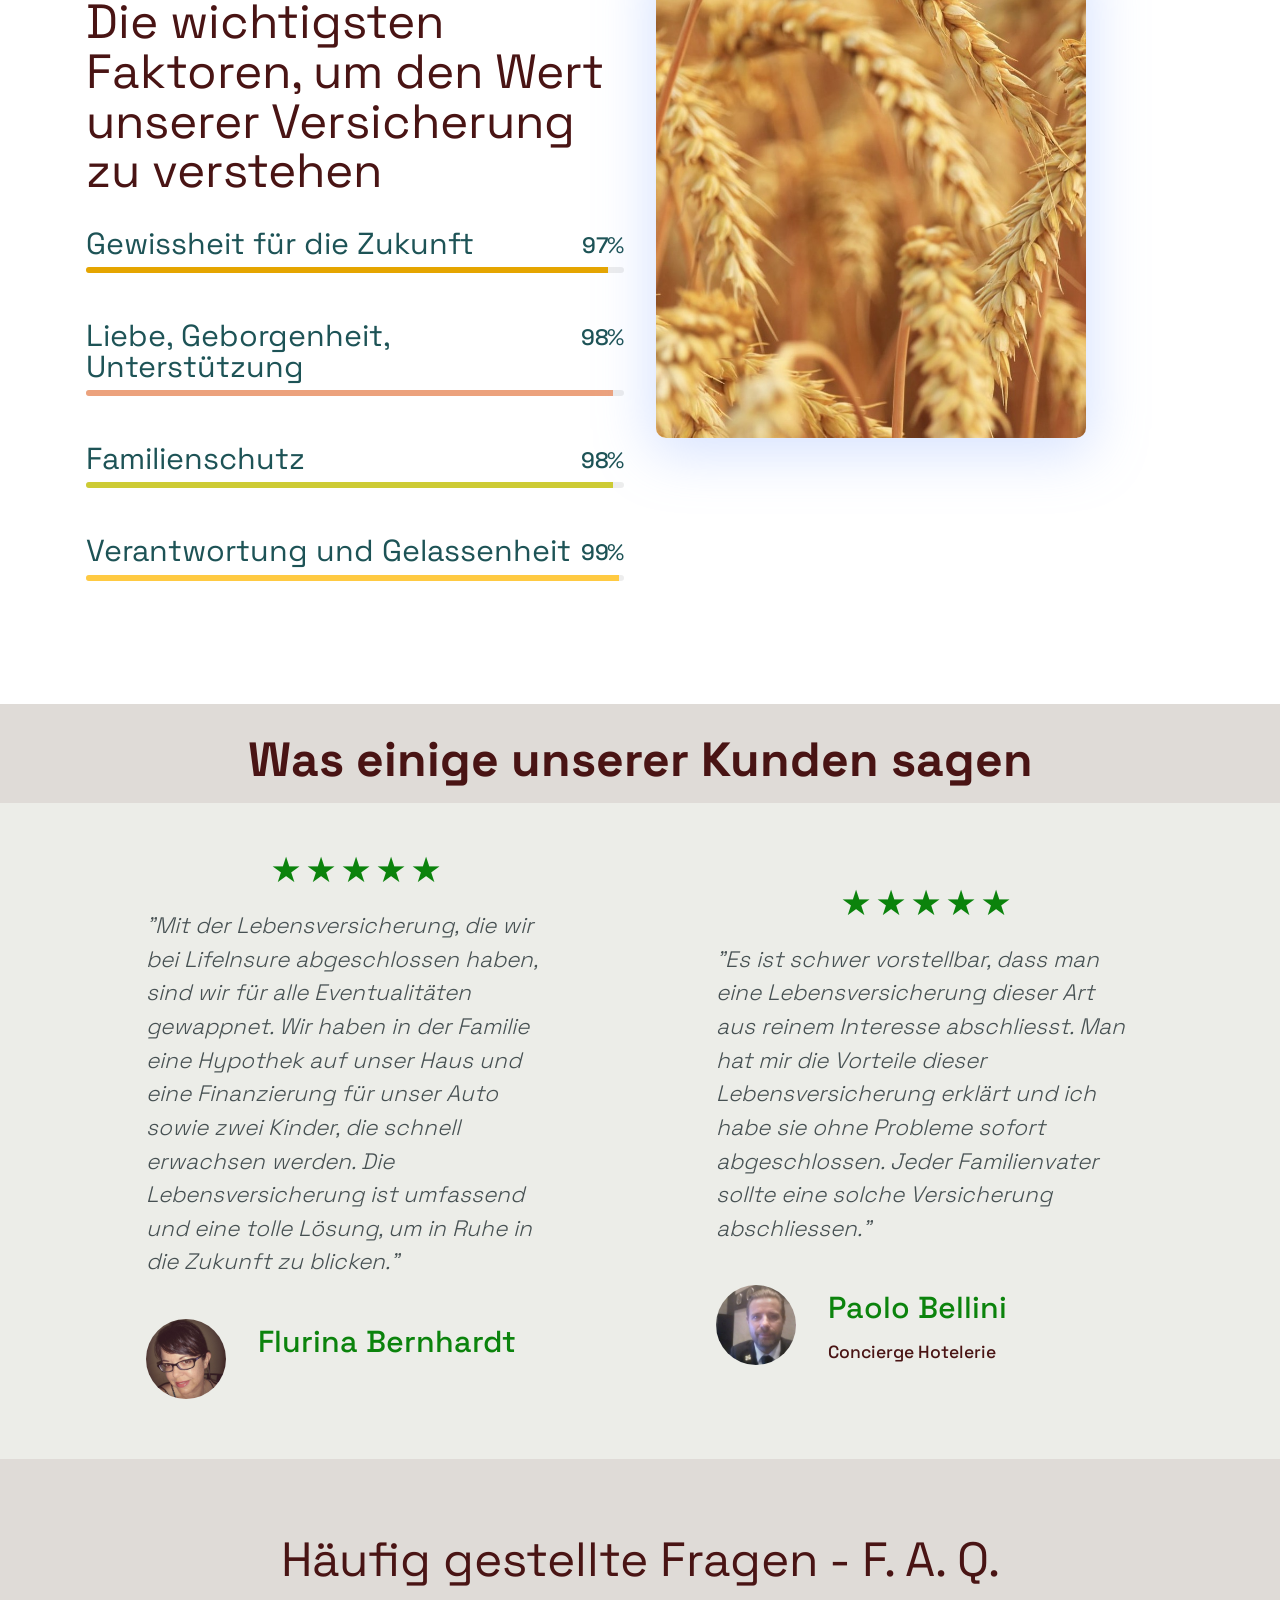
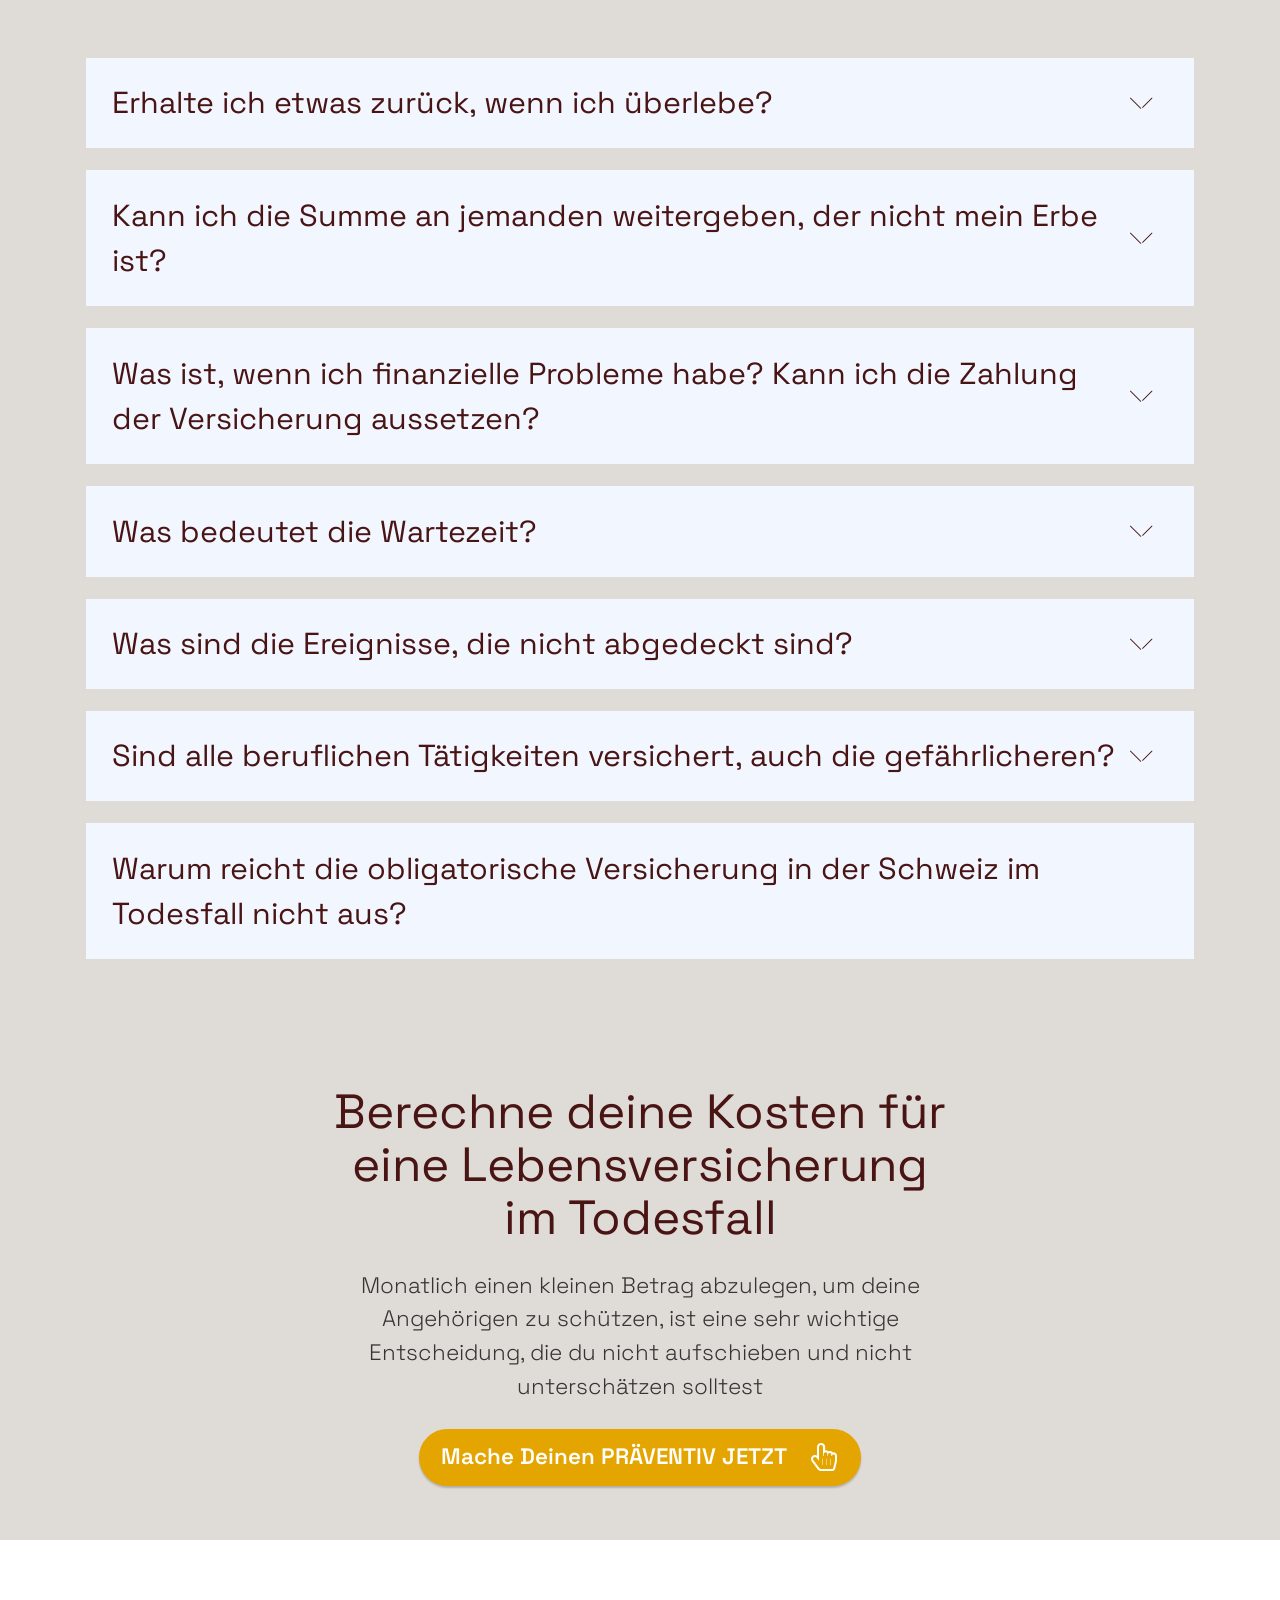
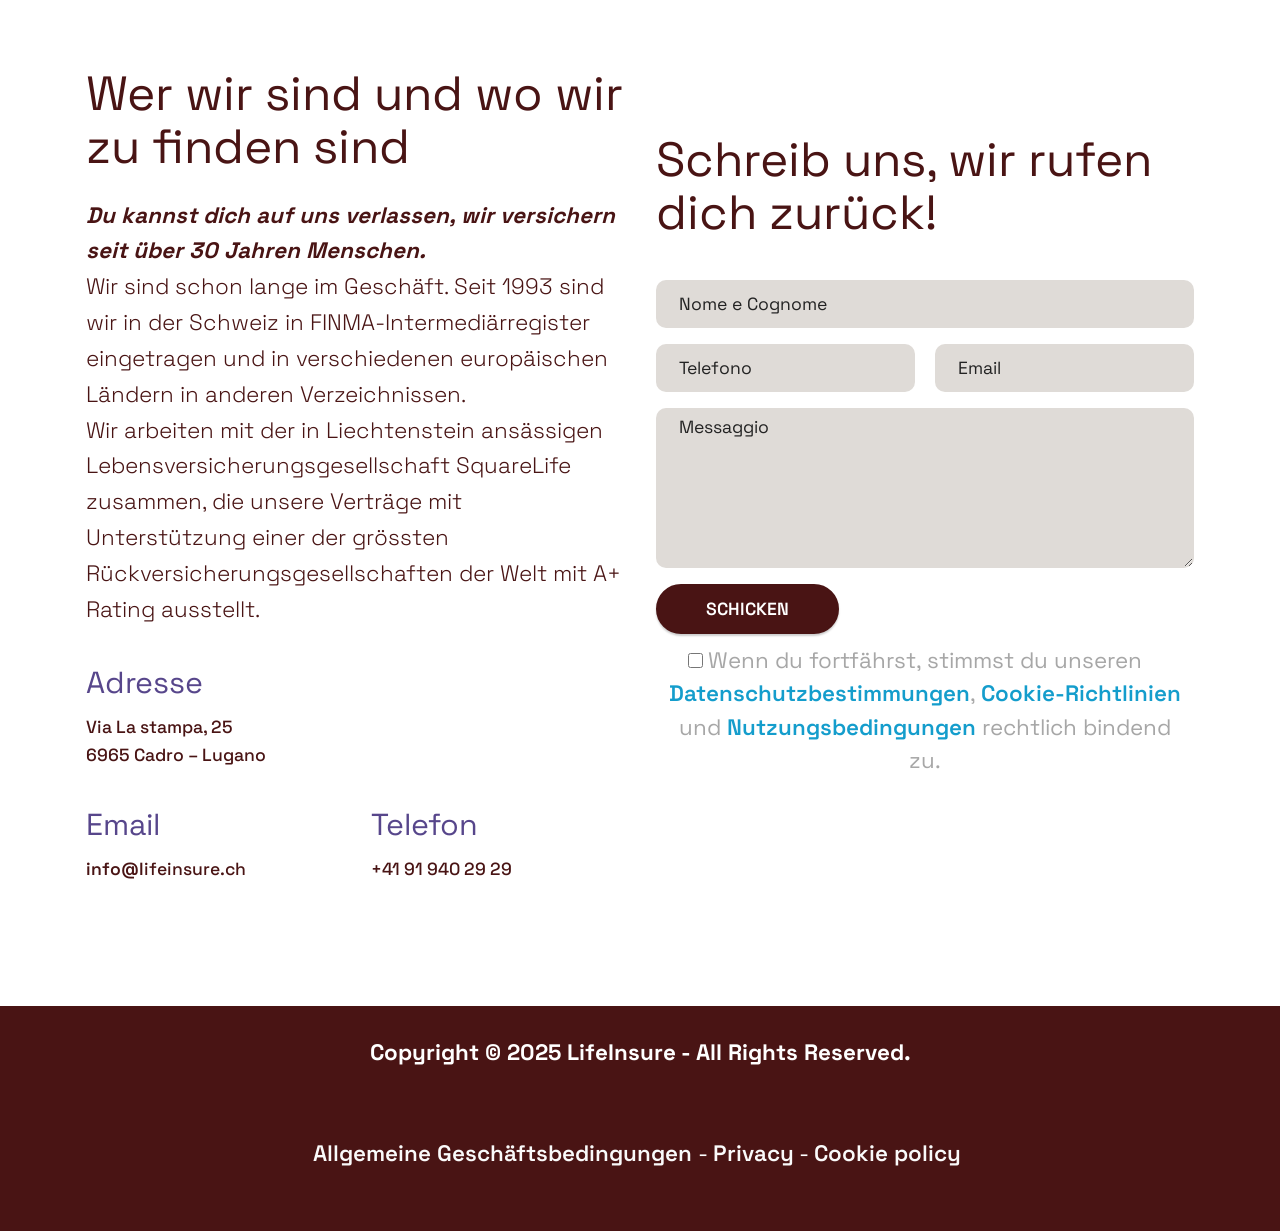
==== commit f588f977: "create github pages" ====
--- a/index.html
+++ b/index.html
@@ -1,5 +1,5 @@
 <!DOCTYPE html>
-<html  lang="it">
+<html  lang="de">
 <head>
   
   <meta charset="UTF-8">
@@ -73,7 +73,7 @@
                     <li class="nav-item"><a class="nav-link link text-primary display-7" href="ch-de.html#forms03-1n">Wer wir sind</a>
                     </li>
                     <li class="nav-item"><a class="nav-link link text-primary display-7" href="ch-de.html#forms03-1n">Kontakt</a>
-                    </li><li class="nav-item dropdown"><a class="nav-link link text-primary dropdown-toggle show display-7" href="index.html#forms03-5" data-toggle="dropdown-submenu" data-bs-toggle="dropdown" data-bs-auto-close="outside" aria-expanded="false"><span class="icon54-v1-translate2 mbr-iconfont mbr-iconfont-btn"></span></a><div class="dropdown-menu show" aria-labelledby="dropdown-852" data-bs-popper="none"><a class="text-primary dropdown-item display-7" href="https://fr.lifeinsure.ch" target="_blank">Français</a><a class="text-primary show dropdown-item display-7" href="https://it.lifeinsure.ch" target="_blank">Italiano<br></a></div></li></ul>
+                    </li><li class="nav-item dropdown open"><a class="nav-link link text-primary dropdown-toggle show display-7" href="index.html#forms03-5" data-toggle="dropdown-submenu" data-bs-toggle="dropdown" data-bs-auto-close="outside" aria-expanded="true"><span class="icon54-v1-translate2 mbr-iconfont mbr-iconfont-btn"></span></a><div class="dropdown-menu show" aria-labelledby="dropdown-852" data-bs-popper="none"><a class="text-primary dropdown-item display-7" href="https://fr.lifeinsure.ch" target="_blank">Français</a><a class="text-primary show dropdown-item display-7" href="https://it.lifeinsure.ch" target="_blank">Italiano<br></a></div></li></ul>
                 
                 <div class="navbar-buttons mbr-section-btn"><a class="btn btn-lg btn-danger display-4" href="ch-de.html#features04-1b"><span class="icon54-v1-click-1 mbr-iconfont mbr-iconfont-btn"></span>SCHÄTZUNG&nbsp;</a></div>
             </div>
@@ -847,16 +847,16 @@
                     <h2 class="mbr-section-title pb-5 mbr-fonts-style display-2">Häufig gestellte Fragen - F. A. Q.</h2>
                 </div>
                 <div class="clearfix"></div>
-                <div id="bootstrap-accordion_52" class="panel-group accordionStyles accordion" role="tablist" aria-multiselectable="true">
+                <div id="bootstrap-accordion_20" class="panel-group accordionStyles accordion" role="tablist" aria-multiselectable="true">
                     <div class="card">
                         <div class="card-header" role="tab" id="headingOne">
-                            <a role="button" class="panel-title collapsed" data-toggle="collapse" data-bs-toggle="collapse" data-core="" href="#collapse1_52" aria-expanded="false" aria-controls="collapse1">
+                            <a role="button" class="panel-title collapsed" data-toggle="collapse" data-bs-toggle="collapse" data-core="" href="#collapse1_20" aria-expanded="false" aria-controls="collapse1">
                                 <h4 class="mbr-fonts-style display-5">
                                     <span class="sign mbr-iconfont mbri-arrow-down inactive"></span>
 <div>Erhalte ich etwas zurück, wenn ich überlebe?</div></h4>
                             </a>
                         </div>
-                        <div id="collapse1_52" class="panel-collapse noScroll collapse " role="tabpanel" aria-labelledby="headingOne" data-parent="#accordion" data-bs-parent="#bootstrap-accordion_52">
+                        <div id="collapse1_20" class="panel-collapse noScroll collapse " role="tabpanel" aria-labelledby="headingOne" data-parent="#accordion" data-bs-parent="#bootstrap-accordion_20">
                             <div class="panel-body p-4">
                                 <p class="mbr-fonts-style panel-text display-7"><strong>Zum Glück nicht</strong>! Denn wenn du überlebst, ist das eine gute Nachricht. Jeder wünscht sich, möglichst lange zu leben. Eine so genannte Todesfallversicherung ist keine Kapital- oder Finanzinvestitionsversicherung, sondern eine rein risikobezogene Versicherung, die im Falle des Ablebens einspringt. Eine Mischversicherung oder Kapitalversicherung mit einer Todesfallversicherung hätte dich doppelt oder dreimal so viel gekostet und am Ende nur eine sehr viel geringere Todesfallversicherung und ein kleines Kapital oder eine kleine Rente gebracht. Das ist aber eine andere Geschichte, eine andere Art von Versicherung, die viel komplizierter, viel umfassender und viel teurer ist als die reine Todesfallversicherung, die wir dir hier anbieten.<br><br>Leider läuft nicht immer alles so, wie wir es uns wünschen. Es ist sehr wichtig, dass du eine kleine monatliche Summe für den Fall deines Ablebens zurücklegst, um deine Angehörigen zu schützen. Das ist eine Entscheidung, die du nicht auf die lange Bank schieben und keinesfalls unterschätzen solltest.</p>
                             </div>
@@ -864,13 +864,13 @@
                     </div>
                     <div class="card">
                         <div class="card-header" role="tab" id="headingTwo">
-                            <a role="button" class="collapsed panel-title" data-toggle="collapse" data-bs-toggle="collapse" data-core="" href="#collapse2_52" aria-expanded="false" aria-controls="collapse2">
+                            <a role="button" class="collapsed panel-title" data-toggle="collapse" data-bs-toggle="collapse" data-core="" href="#collapse2_20" aria-expanded="false" aria-controls="collapse2">
                                 <h4 class="mbr-fonts-style display-5">
                                     <span class="sign mbr-iconfont mbri-arrow-down inactive"></span>Kann ich die Summe an jemanden weitergeben, der nicht mein Erbe ist?&nbsp; &nbsp; &nbsp; &nbsp; &nbsp; &nbsp; &nbsp; &nbsp; &nbsp; &nbsp; &nbsp; &nbsp; &nbsp; &nbsp; &nbsp; &nbsp; &nbsp;</h4>
                             </a>
 
                         </div>
-                        <div id="collapse2_52" class="panel-collapse noScroll collapse" role="tabpanel" aria-labelledby="headingTwo" data-parent="#accordion" data-bs-parent="#bootstrap-accordion_52">
+                        <div id="collapse2_20" class="panel-collapse noScroll collapse" role="tabpanel" aria-labelledby="headingTwo" data-parent="#accordion" data-bs-parent="#bootstrap-accordion_20">
                             <div class="panel-body p-4">
                                 <p class="mbr-fonts-style panel-text display-7"><strong>Ja, du kannst mit unserer Police festlegen</strong>, wer den Kapitalbetrag erhalten soll. Das muss nicht unbedingt ein Familienmitglied sein. Du kannst diese Person auch im Laufe der Jahre ändern, falls du das für richtig hältst.<br>Familienkern. Wenn du möchtest, kannst du ihn im Laufe der Jahre auch ändern.</p>
                             </div>
@@ -878,12 +878,12 @@
                     </div>
                     <div class="card">
                         <div class="card-header" role="tab" id="headingThree">
-                            <a role="button" class="collapsed panel-title" data-toggle="collapse" data-bs-toggle="collapse" data-core="" href="#collapse3_52" aria-expanded="false" aria-controls="collapse3">
+                            <a role="button" class="collapsed panel-title" data-toggle="collapse" data-bs-toggle="collapse" data-core="" href="#collapse3_20" aria-expanded="false" aria-controls="collapse3">
                                 <h4 class="mbr-fonts-style display-5">
                                     <span class="sign mbr-iconfont mbri-arrow-down inactive"></span>Was ist, wenn ich finanzielle Probleme habe? Kann ich die Zahlung der Versicherung aussetzen?</h4>
                             </a>
                         </div>
-                        <div id="collapse3_52" class="panel-collapse noScroll collapse" role="tabpanel" aria-labelledby="headingThree" data-parent="#accordion" data-bs-parent="#bootstrap-accordion_52">
+                        <div id="collapse3_20" class="panel-collapse noScroll collapse" role="tabpanel" aria-labelledby="headingThree" data-parent="#accordion" data-bs-parent="#bootstrap-accordion_20">
                             <div class="panel-body p-4">
                                 <p class="mbr-fonts-style panel-text display-7"><strong>Ja, du kannst die Zahlung </strong>bei jeder jährlichen Wiederholung der Versicherung aussetzen, ohne dass dir Kosten oder Strafen entstehen. In diesem Fall wird die Versicherung natürlich ebenfalls ausgesetzt.</p>
                             </div>
@@ -891,12 +891,12 @@
                     </div>
                     <div class="card">
                         <div class="card-header" role="tab" id="headingFour">
-                            <a role="button" class="collapsed panel-title" data-toggle="collapse" data-bs-toggle="collapse" data-core="" href="#collapse4_52" aria-expanded="false" aria-controls="collapse4">
+                            <a role="button" class="collapsed panel-title" data-toggle="collapse" data-bs-toggle="collapse" data-core="" href="#collapse4_20" aria-expanded="false" aria-controls="collapse4">
                                 <h4 class="mbr-fonts-style display-5">
                                     <span class="sign mbr-iconfont mbri-arrow-down inactive"></span>Was bedeutet die Wartezeit?</h4>
                             </a>
                         </div>
-                        <div id="collapse4_52" class="panel-collapse noScroll collapse" role="tabpanel" aria-labelledby="headingFour" data-parent="#accordion" data-bs-parent="#bootstrap-accordion_52">
+                        <div id="collapse4_20" class="panel-collapse noScroll collapse" role="tabpanel" aria-labelledby="headingFour" data-parent="#accordion" data-bs-parent="#bootstrap-accordion_20">
                             <div class="panel-body p-4">
                                 <p class="mbr-fonts-style panel-text display-7"><strong>Die Wartezeit</strong> ist die Zeitspanne zwischen dem Versicherungsbeginn und dem Zeitpunkt, an dem der Versicherungsschutz in vollem Umfang greift und die Leistungen beschränkt sind. In diesem Fall beträgt die Wartezeit bei unserer Versicherung, die ohne medizinische Untersuchung abgeschlossen wird, 6 Monate bei Krankheit. Wenn der Schaden während der Wartezeit eintritt, werden die eingezahlten Prämien auf der Grundlage der mathematischen Rückstellungen zurückerstattet.</p>
                             </div>
@@ -904,12 +904,12 @@
                     </div>
                     <div class="card">
                         <div class="card-header" role="tab" id="headingFive">
-                            <a role="button" class="collapsed panel-title" data-toggle="collapse" data-bs-toggle="collapse" data-core="" href="#collapse5_52" aria-expanded="false" aria-controls="collapse5">
+                            <a role="button" class="collapsed panel-title" data-toggle="collapse" data-bs-toggle="collapse" data-core="" href="#collapse5_20" aria-expanded="false" aria-controls="collapse5">
                                 <h4 class="mbr-fonts-style display-5">
                                     <span class="sign mbr-iconfont mbri-arrow-down inactive"></span>Was sind die Ereignisse, die nicht abgedeckt sind?</h4>
                             </a>
                         </div>
-                        <div id="collapse5_52" class="panel-collapse noScroll collapse" role="tabpanel" aria-labelledby="headingFive" data-parent="#accordion" data-bs-parent="#bootstrap-accordion_52">
+                        <div id="collapse5_20" class="panel-collapse noScroll collapse" role="tabpanel" aria-labelledby="headingFive" data-parent="#accordion" data-bs-parent="#bootstrap-accordion_20">
                             <div class="panel-body p-4">
                                 <p class="mbr-fonts-style panel-text display-7">Bei einem Todesfall, der durch eine Krankheit verursacht wird, von der der Versicherte Kenntnis hat oder die sich bereits vor Vertragsabschluss manifestiert hat, wird kein Kapital ausbezahlt. Es gibt auch Beschränkungen in Bezug auf bestimmte Berufs- und/oder Sportarten. In allen diesen Fällen werden die gezahlten Prämien zurückerstattet (bei Vorsatz des Vertragsabschliessenden und der Begünstigten ist eine Rückerstattung der gezahlten Prämien nicht vorgesehen). Klicke hier, um die Versicherungsausschlüsse zu sehen.<br><br>KANN MAN AUCH PERSONEN VERSICHERN, DIE KÜRZLICH KRENK GEWESSEN ODER IM SPITAL GELAGERT WURDEN?<br><br>Wir prüfen dies immer wieder, aber in jedem Fall wird die Leistung nur dann ausbezahlt, wenn der Tod nicht auf Krankheiten oder Verletzungen zurückzuführen ist, die die direkte oder indirekte Folge einer Krankheit oder einer vorbestehenden, zum Zeitpunkt des Vertragsabschlusses nicht bekannten Erkrankung sind.<br><br>BIN ICH WÄHREND DER AUSÜBUNG SPORTLICHER BETÄTIGUNGEN GESCHÜTZT?<br><br>Du bist geschützt, wenn du Sportarten ausübst, die im Freizeitbereich liegen und nicht in Form von professionellen Wettkämpfen oder Turnieren stattfinden, also wenn du Sportarten im Freizeitbereich ausübst. Klicke hier, um die vom Versicherungsschutz ausgenommenen Sportarten zu sehen.</p>
                             </div>
@@ -917,12 +917,12 @@
                     </div>
                     <div class="card">
                         <div class="card-header" role="tab" id="headingSix">
-                            <a role="button" class="collapsed panel-title" data-toggle="collapse" data-bs-toggle="collapse" data-core="" href="#collapse6_52" aria-expanded="false" aria-controls="collapse6">
+                            <a role="button" class="collapsed panel-title" data-toggle="collapse" data-bs-toggle="collapse" data-core="" href="#collapse6_20" aria-expanded="false" aria-controls="collapse6">
                                 <h4 class="mbr-fonts-style display-5">
                                     <span class="sign mbr-iconfont mbri-arrow-down inactive"></span>Sind alle beruflichen Tätigkeiten versichert, auch die gefährlicheren?</h4>
                             </a>
                         </div>
-                        <div id="collapse6_52" class="panel-collapse noScroll collapse" role="tabpanel" aria-labelledby="headingSix" data-parent="#accordion" data-bs-parent="#bootstrap-accordion_52">
+                        <div id="collapse6_20" class="panel-collapse noScroll collapse" role="tabpanel" aria-labelledby="headingSix" data-parent="#accordion" data-bs-parent="#bootstrap-accordion_20">
                             <div class="panel-body p-4">
                                 <p class="mbr-fonts-style panel-text display-7"><strong>Nein, nicht alle</strong>. Im Informationsblatt und auch hier findest du eine Liste aller Tätigkeiten, die nicht versichert sind.<br><br>Bei allen anderen beruflichen Tätigkeiten wird der Todesfallschutz nur gewährt, wenn der Tod in keinem Zusammenhang mit der beruflichen Tätigkeit des Versicherten steht.</p>
                             </div>
@@ -946,14 +946,14 @@
                     
                 </div>
                 <div class="clearfix"></div>
-                <div id="bootstrap-accordion_53" class="panel-group accordionStyles accordion" role="tablist" aria-multiselectable="true">
+                <div id="bootstrap-accordion_21" class="panel-group accordionStyles accordion" role="tablist" aria-multiselectable="true">
                     <div class="card">
                         <div class="card-header" role="tab" id="headingOne">
-                            <a role="button" class="panel-title collapsed" data-toggle="collapse" data-bs-toggle="collapse" data-core="" href="#collapse1_53" aria-expanded="false" aria-controls="collapse1">
+                            <a role="button" class="panel-title collapsed" data-toggle="collapse" data-bs-toggle="collapse" data-core="" href="#collapse1_21" aria-expanded="false" aria-controls="collapse1">
                                 <h4 class="mbr-fonts-style display-5">Warum reicht die obligatorische Versicherung in der Schweiz im Todesfall nicht aus?</h4>
                             </a>
                         </div>
-                        <div id="collapse1_53" class="panel-collapse noScroll collapse " role="tabpanel" aria-labelledby="headingOne" data-parent="#accordion" data-bs-parent="#bootstrap-accordion_53">
+                        <div id="collapse1_21" class="panel-collapse noScroll collapse " role="tabpanel" aria-labelledby="headingOne" data-parent="#accordion" data-bs-parent="#bootstrap-accordion_21">
                             <div class="panel-body p-4">
                                 <p class="mbr-fonts-style panel-text display-7"><em>In der Schweiz bietet das obligatorische Versicherungssystem einen guten Schutz, aber im Todesfall reicht er möglicherweise nicht aus, um den finanziellen Wohlstand der Hinterbliebenen zu sichern. Folgendes ist der Grund dafür:</em><br><br><strong>1. Die Leistungen der AHV und der Pensionskasse sind begrenzt</strong><br>- Die AHV (Alters- und Hinterbliebenenversicherung) zahlt Hinterbliebenenrenten an Ehepartner und Kinder, aber die Summe reicht oft nicht aus, um den bisherigen Lebensstandard zu erhalten.<br><br>- Die Pensionskasse (der zweite Säulenstrang) zahlt Hinterbliebenenrenten, aber die Höhe hängt von den eingezahlten Beiträgen ab und kann insbesondere bei einem Verstorbenen mit mittlerem bis hohem Einkommen unzureichend sein.<br><br><strong>2. Die Unfallversicherung deckt nur Unfälle ab</strong><br>- Die obligatorische Unfallversicherung (UV) deckt den Todesfall nur ab, wenn er durch einen Unfall verursacht wurde und nicht durch Krankheit oder natürliche Ursachen.<br><br>- Stirbt jemand an einer Krankheit, müssen sich die Hinterbliebenen auf AHV und Pensionskasse verlassen, was zu einer unzureichenden Deckung führen kann.<br><br><strong>3. Keine Deckung für Hypotheken und private Schulden</strong><br>- Wenn der Verstorbene eine Hypothek oder andere Schulden hatte, reichen die obligatorischen Leistungen möglicherweise nicht aus, um die finanziellen Verpflichtungen zu decken.<br><br>- Ohne eine zusätzliche Lebensversicherung müssen die Hinterbliebenen möglicherweise ihr Haus verkaufen oder sich mit finanziellen Schwierigkeiten auseinandersetzen.<br><br><strong>4. Unverheiratete Paare und volljährige Kinder sind benachteiligt</strong><br>- Die AHV sieht keine Renten für unverheiratete Partner vor.<br><br>- Kinder erhalten eine Rente nur bis zum 18. Lebensjahr (oder bis zum 25. Lebensjahr, wenn sie noch studieren), was volljährige Kinder, die noch immer auf ihre Eltern angewiesen sind, im Stich lässt.<br><br><strong>Lösung: Lebensversicherung im Todesfall</strong><br>Viele Schweizerinnen und Schweizer wählen eine private Lebensversicherung, um im Todesfall für finanzielle Stabilität bei ihren Angehörigen zu sorgen. Diese zahlt den Begünstigten unabhängig von AHV- und LPP-Leistungen eine Geldsumme aus.<br><br><em>Wenn du wissen möchtest, welche Lebensversicherung am besten zu dir passt, helfen wir dir gerne dabei, die verschiedenen Optionen zu bewerten! 😊&nbsp;</em><br></p>
                             </div>
@@ -1034,7 +1034,7 @@
 
             <div class="col-lg-6 my-auto pb-4 mbr-form" data-form-type="formoid">
 <!--Formbuilder Form-->
-<form action="https://mobirise.eu/" method="POST" class="mbr-form form-with-styler" data-form-title="Form di PolizzaVita.io"><input type="hidden" name="email" data-form-email="true" value="ZHtqVpdnNtYLcxu3VkwC3EY0Tz2PPPX5BCUfnVm2Sp4ha5CunkipP/uOMGxXud9YTWjEnpORIRl7uli6UiQk5JOPTfUu0yNVfUAe/U0nYM4rX7tcmhsIA2E+ks1kKn1D.fhkWfrdkGW41urQA3N9+4A5oB+A6LsOZOJCJifh61qy0F3W3HFyxoU1vn+eNxOADW/xwjHwvwiLmXnQRcb61Lkd67j096Ec5rxDp3lPUXjQiS/7wyXXceqUTAOqgkbvB">
+<form action="https://mobirise.eu/" method="POST" class="mbr-form form-with-styler" data-form-title="Form di PolizzaVita.io"><input type="hidden" name="email" data-form-email="true" value="6VkAIWrU4Pm4vdByRIZkpWGSu1JY++ZmLbww4ty5X4Sgguqao/g8qvYmTzIzLLkblkYMPtp+9NEOqeqFCUyy+/XSBfgihAV2zQ4MyL9X3BL8arBZcpLRgf4cZxEX6gqR.HaAHmdb3xng0Vg0+bXC2/R3GynwnQFR1SAL1+4qBoMg8W4pj2PyD/2uGHkuIZF0kPtWPYQp98uzgY01MYkLkCaJ+vzqnLsRqOvC+dd2+XvYC/bq9a2kEGwB41RHXZ2jv">
 <div class="row">
 <div hidden="hidden" data-form-alert="" class="alert alert-success col-12">Danke für deine Nachricht. Wir melden uns in Kürze bei dir zurück.</div>
 <div hidden="hidden" data-form-alert-danger="" class="alert alert-danger col-12">Oops...! some problem!</div>
@@ -1059,7 +1059,7 @@
 </div>
 <span class="gdpr-block">
 <label>
-<span class="textGDPR display-7" style="color: #a7a7a7"><input type="checkbox" name="gdpr" id="gdpr-forms03-1n" required="">Wenn du fortfährst, stimmst du unseren <a style="color: #149dcc; text-decoration: none;" href="privacy.html">Datenschutzbestimmungen</a>, <a style="color: #149dcc; text-decoration: none;" href="cookie.html">Cookie-Richtlinien</a> und <a style="color: #149dcc; text-decoration: none;" href="terms-of-use.html">Nutzungsbedingungen</a> rechtlich bindend zu.</span>
+<span class="textGDPR display-7" style="color: #a7a7a7"><input type="checkbox" name="gdpr" id="gdpr-forms03-1n" required="">Wenn du fortfährst, stimmst du unseren <a style="color: #149dcc; text-decoration: none;" href="privacy.html">Datenschutzbestimmungen</a>, <a style="color: #149dcc; text-decoration: none;" href="cookie.html">Cookie-Richtlinien</a> und <a style="color: #149dcc; text-decoration: none;" href="terms-and-conditions.html">Nutzungsbedingungen</a> rechtlich bindend zu.</span>
 </label>
 </span></form><!--Formbuilder Form-->
 </div>
@@ -1072,7 +1072,7 @@
     </div>
 </section>
 
-<section data-bs-version="5.1" once="" class="cid-uCqBmgk6da" id="footer01-1o">
+<section data-bs-version="5.1" once="" class="cid-uDKe5Iwf94" id="footer01-3i">
 
     
 
@@ -1081,7 +1081,7 @@
     <div class="container">
         <div class="media-container-row align-center mbr-white">
             <div class="col-12">
-                <p class="mbr-text mb-0 mbr-fonts-style display-4"><strong>Copyright&nbsp;© 2025 LifeInsure - Allgemeine Geschäftsbedingungen&nbsp;&nbsp;- All Rights Reserved.</strong><br><br></p>
+                <p class="mbr-text mb-0 mbr-fonts-style display-7"><strong>Copyright&nbsp;© 2025 LifeInsure - All Rights Reserved.</strong><br><strong><br></strong><br><a href="terms-and-conditions.html" class="text-white text-primary">Allgemeine Geschäftsbedingungen </a> - <a href="privacy.html" class="text-white text-primary">Privacy</a> - <a href="cookie.html" class="text-white">Cookie policy</a>&nbsp;<br></p>
             </div>
         </div>
     </div>
--- a/assets/mobirise/css/mbr-additional.css
+++ b/assets/mobirise/css/mbr-additional.css
@@ -2289,11 +2289,6 @@
 .cid-uwdoK5Nclh .mbr-section-subtitle {
   color: #491414;
 }
-.cid-uwdsaDyjpZ {
-  padding-top: 30px;
-  padding-bottom: 30px;
-  background-color: #491414;
-}
 .cid-uwgAALqC8G.popup-builder {
   background-color: #ffffff;
 }
@@ -2891,6 +2886,11 @@
 }
 .cid-uCIcBhk3bl .mbr-section-btn .btn {
   margin: 0;
+}
+.cid-uDKe5Iwf94 {
+  padding-top: 30px;
+  padding-bottom: 60px;
+  background-color: #491414;
 }
 .cid-uCqBlXEDOY {
   z-index: 1000;
@@ -4483,9 +4483,9 @@
 .cid-uCqBmfq3cH .mbr-section-subtitle {
   color: #491414;
 }
-.cid-uCqBmgk6da {
+.cid-uDKe5Iwf94 {
   padding-top: 30px;
-  padding-bottom: 30px;
+  padding-bottom: 60px;
   background-color: #491414;
 }
 .cid-uCqBmh9EK6.popup-builder {
@@ -5176,6 +5176,11 @@
 .cid-uDJZiTUJbl .mbr-section-subtitle DIV {
   text-align: left;
 }
+.cid-uDKe5Iwf94 {
+  padding-top: 30px;
+  padding-bottom: 60px;
+  background-color: #491414;
+}
 .cid-uDJYkQcoXf {
   z-index: 1000;
   width: 100%;
@@ -5539,8 +5544,402 @@
     left: -1rem;
   }
 }
-.cid-uDJYkQG8f3 {
+.cid-uDKfwotFH7 {
+  padding-top: 10rem;
+  padding-bottom: 5rem;
+  background-color: #ecede8;
+}
+.cid-uDKfwotFH7 .mbr-fallback-image.disabled {
+  display: none;
+}
+.cid-uDKfwotFH7 .mbr-fallback-image {
+  display: block;
+  background-size: cover;
+  background-position: center center;
+  width: 100%;
+  height: 100%;
+  position: absolute;
+  top: 0;
+}
+.cid-uDKfwotFH7 .mbr-section-subtitle {
+  color: #491414;
+}
+.cid-uDKfwotFH7 .mbr-section-title {
+  color: #491414;
+}
+.cid-uDKfwotFH7 .mbr-section-subtitle DIV {
+  text-align: left;
+}
+.cid-uDKe5Iwf94 {
   padding-top: 30px;
-  padding-bottom: 30px;
+  padding-bottom: 60px;
   background-color: #491414;
 }
+.cid-uDKesovbF5 {
+  z-index: 1000;
+  width: 100%;
+}
+.cid-uDKesovbF5 nav.navbar {
+  position: fixed;
+}
+.cid-uDKesovbF5 .dropdown-item:before {
+  font-family: Moririse2 !important;
+  content: "\e966";
+  display: inline-block;
+  width: 0;
+  position: absolute;
+  left: 1rem;
+  top: 0.5rem;
+  margin-right: 0.5rem;
+  line-height: 1;
+  font-size: inherit;
+  vertical-align: middle;
+  text-align: center;
+  overflow: hidden;
+  transform: scale(0, 1);
+  transition: all 0.25s ease-in-out;
+}
+.cid-uDKesovbF5 .dropdown-menu {
+  padding: 0;
+  border-radius: 4px;
+  box-shadow: 0 1px 3px 0 rgba(0, 0, 0, 0.1);
+}
+.cid-uDKesovbF5 .dropdown-item {
+  border-bottom: 1px solid #e6e6e6;
+}
+.cid-uDKesovbF5 .dropdown-item:hover,
+.cid-uDKesovbF5 .dropdown-item:focus {
+  background: #491414 !important;
+  color: white !important;
+}
+.cid-uDKesovbF5 .dropdown-item:hover span {
+  color: white;
+}
+.cid-uDKesovbF5 .dropdown-item:first-child {
+  border-top-left-radius: 4px;
+  border-top-right-radius: 4px;
+}
+.cid-uDKesovbF5 .dropdown-item:last-child {
+  border-bottom: none;
+  border-bottom-left-radius: 4px;
+  border-bottom-right-radius: 4px;
+}
+.cid-uDKesovbF5 .nav-dropdown .link {
+  padding: 0 0.3em !important;
+  margin: 0.667em 1em !important;
+}
+.cid-uDKesovbF5 .nav-dropdown .link.dropdown-toggle::after {
+  margin-left: 0.5rem;
+  margin-top: 0.2rem;
+}
+.cid-uDKesovbF5 .nav-link {
+  position: relative;
+}
+.cid-uDKesovbF5 .container {
+  display: flex;
+  margin: auto;
+}
+@media (min-width: 992px) {
+  .cid-uDKesovbF5 .container {
+    flex-wrap: nowrap;
+  }
+}
+.cid-uDKesovbF5 .iconfont-wrapper {
+  color: #000000 !important;
+  font-size: 1.5rem;
+  padding-right: 0.5rem;
+}
+.cid-uDKesovbF5 .dropdown-menu,
+.cid-uDKesovbF5 .navbar.opened {
+  background: #ecede8 !important;
+}
+.cid-uDKesovbF5 .nav-item:focus,
+.cid-uDKesovbF5 .nav-link:focus {
+  outline: none;
+}
+.cid-uDKesovbF5 .dropdown .dropdown-menu .dropdown-item {
+  width: auto;
+  transition: all 0.25s ease-in-out;
+}
+.cid-uDKesovbF5 .dropdown .dropdown-menu .dropdown-item::after {
+  right: 0.5rem;
+}
+.cid-uDKesovbF5 .dropdown .dropdown-menu .dropdown-item .mbr-iconfont {
+  margin-right: 0.5rem;
+  vertical-align: sub;
+}
+.cid-uDKesovbF5 .dropdown .dropdown-menu .dropdown-item .mbr-iconfont:before {
+  display: inline-block;
+  transform: scale(1, 1);
+  transition: all 0.25s ease-in-out;
+}
+.cid-uDKesovbF5 .collapsed .dropdown-menu .dropdown-item:before {
+  display: none;
+}
+.cid-uDKesovbF5 .collapsed .dropdown .dropdown-menu .dropdown-item {
+  padding: 0.235em 1.5em 0.235em 1.5em !important;
+  transition: none;
+  margin: 0 !important;
+}
+.cid-uDKesovbF5 .navbar {
+  min-height: 70px;
+  transition: all 0.3s;
+  border-bottom: 1px solid transparent;
+  background: #ecede8;
+  backdrop-filter: blur(5px);
+}
+.cid-uDKesovbF5 .navbar.opened {
+  transition: all 0.3s;
+}
+.cid-uDKesovbF5 .navbar .dropdown-item {
+  padding: 0.5rem 1.8rem;
+}
+.cid-uDKesovbF5 .navbar .navbar-logo img {
+  width: auto;
+}
+.cid-uDKesovbF5 .navbar .navbar-collapse {
+  justify-content: flex-end;
+  z-index: 1;
+}
+.cid-uDKesovbF5 .navbar.collapsed {
+  justify-content: center;
+}
+.cid-uDKesovbF5 .navbar.collapsed .nav-item .nav-link::before {
+  display: none;
+}
+.cid-uDKesovbF5 .navbar.collapsed.opened .dropdown-menu {
+  top: 0;
+}
+@media (min-width: 992px) {
+  .cid-uDKesovbF5 .navbar.collapsed.opened:not(.navbar-short) .navbar-collapse {
+    max-height: calc(98.5vh - 3.6rem);
+  }
+}
+.cid-uDKesovbF5 .navbar.collapsed .dropdown-menu .dropdown-submenu {
+  left: 0 !important;
+}
+.cid-uDKesovbF5 .navbar.collapsed .dropdown-menu .dropdown-item:after {
+  right: auto;
+}
+.cid-uDKesovbF5 .navbar.collapsed .dropdown-menu .dropdown-toggle[data-toggle="dropdown-submenu"]:after {
+  margin-left: 0.5rem;
+  margin-top: 0.2rem;
+  border-top: 0.35em solid;
+  border-right: 0.35em solid transparent;
+  border-left: 0.35em solid transparent;
+  border-bottom: 0;
+  top: 41%;
+}
+.cid-uDKesovbF5 .navbar.collapsed ul.navbar-nav li {
+  margin: auto;
+}
+.cid-uDKesovbF5 .navbar.collapsed .dropdown-menu .dropdown-item {
+  padding: 0.25rem 1.5rem;
+  text-align: center;
+}
+.cid-uDKesovbF5 .navbar.collapsed .icons-menu {
+  padding-left: 0;
+  padding-right: 0;
+  padding-top: 0.5rem;
+  padding-bottom: 0.5rem;
+}
+@media (max-width: 991px) {
+  .cid-uDKesovbF5 .navbar .nav-item .nav-link::before {
+    display: none;
+  }
+  .cid-uDKesovbF5 .navbar.opened .dropdown-menu {
+    top: 0;
+  }
+  .cid-uDKesovbF5 .navbar .dropdown-menu .dropdown-submenu {
+    left: 0 !important;
+  }
+  .cid-uDKesovbF5 .navbar .dropdown-menu .dropdown-item:after {
+    right: auto;
+  }
+  .cid-uDKesovbF5 .navbar .dropdown-menu .dropdown-toggle[data-toggle="dropdown-submenu"]:after {
+    margin-left: 0.5rem;
+    margin-top: 0.2rem;
+    border-top: 0.35em solid;
+    border-right: 0.35em solid transparent;
+    border-left: 0.35em solid transparent;
+    border-bottom: 0;
+    top: 40%;
+  }
+  .cid-uDKesovbF5 .navbar .navbar-logo img {
+    height: 3rem !important;
+  }
+  .cid-uDKesovbF5 .navbar ul.navbar-nav li {
+    margin: auto;
+  }
+  .cid-uDKesovbF5 .navbar .dropdown-menu .dropdown-item {
+    padding: 0.25rem 1.5rem !important;
+    text-align: center;
+  }
+  .cid-uDKesovbF5 .navbar .navbar-brand {
+    flex-shrink: initial;
+    flex-basis: auto;
+    word-break: break-word;
+    padding-right: 2rem;
+  }
+  .cid-uDKesovbF5 .navbar .navbar-toggler {
+    flex-basis: auto;
+  }
+  .cid-uDKesovbF5 .navbar .icons-menu {
+    padding-left: 0;
+    padding-top: 0.5rem;
+    padding-bottom: 0.5rem;
+  }
+}
+@media (max-width: 991px) and (max-width: 767px) {
+  .cid-uDKesovbF5 .navbar .navbar-brand {
+    width: calc(100% - 31px);
+  }
+}
+.cid-uDKesovbF5 .navbar.navbar-short {
+  min-height: 60px;
+}
+.cid-uDKesovbF5 .navbar.navbar-short .navbar-logo img {
+  height: 2.5rem !important;
+}
+.cid-uDKesovbF5 .navbar.navbar-short .navbar-brand {
+  min-height: 60px;
+  padding: 0;
+}
+.cid-uDKesovbF5 .navbar-brand {
+  min-height: 70px;
+  flex-shrink: 0;
+  align-items: center;
+  margin-right: 0;
+  padding: 10px 0;
+  transition: all 0.3s;
+  word-break: break-word;
+  z-index: 1;
+}
+.cid-uDKesovbF5 .navbar-brand .navbar-caption {
+  line-height: inherit !important;
+}
+.cid-uDKesovbF5 .navbar-brand .navbar-logo a {
+  outline: none;
+}
+.cid-uDKesovbF5 .dropdown-item.active,
+.cid-uDKesovbF5 .dropdown-item:active {
+  background-color: transparent;
+}
+.cid-uDKesovbF5 .navbar-expand-lg .navbar-nav .nav-link {
+  padding: 0;
+}
+.cid-uDKesovbF5 .nav-dropdown .link.dropdown-toggle {
+  margin-right: 1.667em;
+}
+.cid-uDKesovbF5 .nav-dropdown .link.dropdown-toggle[aria-expanded="true"] {
+  margin-right: 0;
+  padding: 0.667em 1.667em;
+}
+.cid-uDKesovbF5 .navbar.navbar-expand-lg .dropdown .dropdown-menu {
+  background: #ecede8;
+}
+.cid-uDKesovbF5 .navbar.navbar-expand-lg .dropdown .dropdown-menu .dropdown-submenu {
+  margin: 0;
+  left: 100%;
+}
+.cid-uDKesovbF5 .navbar .dropdown.open > .dropdown-menu {
+  display: block;
+}
+.cid-uDKesovbF5 ul.navbar-nav {
+  flex-wrap: wrap;
+}
+.cid-uDKesovbF5 .navbar-buttons {
+  text-align: center;
+  min-width: 170px;
+}
+.cid-uDKesovbF5 button.navbar-toggler {
+  outline: none;
+  width: 31px;
+  height: 20px;
+  cursor: pointer;
+  transition: all 0.2s;
+  position: relative;
+  align-self: center;
+}
+.cid-uDKesovbF5 button.navbar-toggler .hamburger span {
+  position: absolute;
+  right: 0;
+  width: 30px;
+  height: 2px;
+  border-right: 5px;
+  background-color: #d71313;
+}
+.cid-uDKesovbF5 button.navbar-toggler .hamburger span:nth-child(1) {
+  top: 0;
+  transition: all 0.2s;
+}
+.cid-uDKesovbF5 button.navbar-toggler .hamburger span:nth-child(2) {
+  top: 8px;
+  transition: all 0.15s;
+}
+.cid-uDKesovbF5 button.navbar-toggler .hamburger span:nth-child(3) {
+  top: 8px;
+  transition: all 0.15s;
+}
+.cid-uDKesovbF5 button.navbar-toggler .hamburger span:nth-child(4) {
+  top: 16px;
+  transition: all 0.2s;
+}
+.cid-uDKesovbF5 nav.opened .hamburger span:nth-child(1) {
+  top: 8px;
+  width: 0;
+  opacity: 0;
+  right: 50%;
+  transition: all 0.2s;
+}
+.cid-uDKesovbF5 nav.opened .hamburger span:nth-child(2) {
+  transform: rotate(45deg);
+  transition: all 0.25s;
+}
+.cid-uDKesovbF5 nav.opened .hamburger span:nth-child(3) {
+  transform: rotate(-45deg);
+  transition: all 0.25s;
+}
+.cid-uDKesovbF5 nav.opened .hamburger span:nth-child(4) {
+  top: 8px;
+  width: 0;
+  opacity: 0;
+  right: 50%;
+  transition: all 0.2s;
+}
+.cid-uDKesovbF5 .navbar-dropdown {
+  padding: 0 1rem;
+  position: fixed;
+}
+.cid-uDKesovbF5 a.nav-link {
+  display: flex;
+  align-items: center;
+  justify-content: center;
+}
+.cid-uDKesovbF5 .icons-menu {
+  flex-wrap: nowrap;
+  display: flex;
+  justify-content: center;
+  padding-left: 1rem;
+  padding-right: 1rem;
+  padding-top: 0.3rem;
+  text-align: center;
+}
+@media screen and (-ms-high-contrast: active), (-ms-high-contrast: none) {
+  .cid-uDKesovbF5 .navbar {
+    height: 70px;
+  }
+  .cid-uDKesovbF5 .navbar.opened {
+    height: auto;
+  }
+  .cid-uDKesovbF5 .nav-item .nav-link:hover::before {
+    width: 175%;
+    max-width: calc(100% + 2rem);
+    left: -1rem;
+  }
+}
+.cid-uDKesoVjbn {
+  padding-top: 30px;
+  padding-bottom: 60px;
+  background-color: #491414;
+}
--- a/assets/mobirise/css/mbr-additional.css
+++ b/assets/mobirise/css/mbr-additional.css
@@ -2289,11 +2289,6 @@
 .cid-uwdoK5Nclh .mbr-section-subtitle {
   color: #491414;
 }
-.cid-uwdsaDyjpZ {
-  padding-top: 30px;
-  padding-bottom: 30px;
-  background-color: #491414;
-}
 .cid-uwgAALqC8G.popup-builder {
   background-color: #ffffff;
 }
@@ -2891,6 +2886,11 @@
 }
 .cid-uCIcBhk3bl .mbr-section-btn .btn {
   margin: 0;
+}
+.cid-uDKe5Iwf94 {
+  padding-top: 30px;
+  padding-bottom: 60px;
+  background-color: #491414;
 }
 .cid-uCqBlXEDOY {
   z-index: 1000;
@@ -4483,9 +4483,9 @@
 .cid-uCqBmfq3cH .mbr-section-subtitle {
   color: #491414;
 }
-.cid-uCqBmgk6da {
+.cid-uDKe5Iwf94 {
   padding-top: 30px;
-  padding-bottom: 30px;
+  padding-bottom: 60px;
   background-color: #491414;
 }
 .cid-uCqBmh9EK6.popup-builder {
@@ -5176,6 +5176,11 @@
 .cid-uDJZiTUJbl .mbr-section-subtitle DIV {
   text-align: left;
 }
+.cid-uDKe5Iwf94 {
+  padding-top: 30px;
+  padding-bottom: 60px;
+  background-color: #491414;
+}
 .cid-uDJYkQcoXf {
   z-index: 1000;
   width: 100%;
@@ -5539,8 +5544,402 @@
     left: -1rem;
   }
 }
-.cid-uDJYkQG8f3 {
+.cid-uDKfwotFH7 {
+  padding-top: 10rem;
+  padding-bottom: 5rem;
+  background-color: #ecede8;
+}
+.cid-uDKfwotFH7 .mbr-fallback-image.disabled {
+  display: none;
+}
+.cid-uDKfwotFH7 .mbr-fallback-image {
+  display: block;
+  background-size: cover;
+  background-position: center center;
+  width: 100%;
+  height: 100%;
+  position: absolute;
+  top: 0;
+}
+.cid-uDKfwotFH7 .mbr-section-subtitle {
+  color: #491414;
+}
+.cid-uDKfwotFH7 .mbr-section-title {
+  color: #491414;
+}
+.cid-uDKfwotFH7 .mbr-section-subtitle DIV {
+  text-align: left;
+}
+.cid-uDKe5Iwf94 {
   padding-top: 30px;
-  padding-bottom: 30px;
+  padding-bottom: 60px;
   background-color: #491414;
 }
+.cid-uDKesovbF5 {
+  z-index: 1000;
+  width: 100%;
+}
+.cid-uDKesovbF5 nav.navbar {
+  position: fixed;
+}
+.cid-uDKesovbF5 .dropdown-item:before {
+  font-family: Moririse2 !important;
+  content: "\e966";
+  display: inline-block;
+  width: 0;
+  position: absolute;
+  left: 1rem;
+  top: 0.5rem;
+  margin-right: 0.5rem;
+  line-height: 1;
+  font-size: inherit;
+  vertical-align: middle;
+  text-align: center;
+  overflow: hidden;
+  transform: scale(0, 1);
+  transition: all 0.25s ease-in-out;
+}
+.cid-uDKesovbF5 .dropdown-menu {
+  padding: 0;
+  border-radius: 4px;
+  box-shadow: 0 1px 3px 0 rgba(0, 0, 0, 0.1);
+}
+.cid-uDKesovbF5 .dropdown-item {
+  border-bottom: 1px solid #e6e6e6;
+}
+.cid-uDKesovbF5 .dropdown-item:hover,
+.cid-uDKesovbF5 .dropdown-item:focus {
+  background: #491414 !important;
+  color: white !important;
+}
+.cid-uDKesovbF5 .dropdown-item:hover span {
+  color: white;
+}
+.cid-uDKesovbF5 .dropdown-item:first-child {
+  border-top-left-radius: 4px;
+  border-top-right-radius: 4px;
+}
+.cid-uDKesovbF5 .dropdown-item:last-child {
+  border-bottom: none;
+  border-bottom-left-radius: 4px;
+  border-bottom-right-radius: 4px;
+}
+.cid-uDKesovbF5 .nav-dropdown .link {
+  padding: 0 0.3em !important;
+  margin: 0.667em 1em !important;
+}
+.cid-uDKesovbF5 .nav-dropdown .link.dropdown-toggle::after {
+  margin-left: 0.5rem;
+  margin-top: 0.2rem;
+}
+.cid-uDKesovbF5 .nav-link {
+  position: relative;
+}
+.cid-uDKesovbF5 .container {
+  display: flex;
+  margin: auto;
+}
+@media (min-width: 992px) {
+  .cid-uDKesovbF5 .container {
+    flex-wrap: nowrap;
+  }
+}
+.cid-uDKesovbF5 .iconfont-wrapper {
+  color: #000000 !important;
+  font-size: 1.5rem;
+  padding-right: 0.5rem;
+}
+.cid-uDKesovbF5 .dropdown-menu,
+.cid-uDKesovbF5 .navbar.opened {
+  background: #ecede8 !important;
+}
+.cid-uDKesovbF5 .nav-item:focus,
+.cid-uDKesovbF5 .nav-link:focus {
+  outline: none;
+}
+.cid-uDKesovbF5 .dropdown .dropdown-menu .dropdown-item {
+  width: auto;
+  transition: all 0.25s ease-in-out;
+}
+.cid-uDKesovbF5 .dropdown .dropdown-menu .dropdown-item::after {
+  right: 0.5rem;
+}
+.cid-uDKesovbF5 .dropdown .dropdown-menu .dropdown-item .mbr-iconfont {
+  margin-right: 0.5rem;
+  vertical-align: sub;
+}
+.cid-uDKesovbF5 .dropdown .dropdown-menu .dropdown-item .mbr-iconfont:before {
+  display: inline-block;
+  transform: scale(1, 1);
+  transition: all 0.25s ease-in-out;
+}
+.cid-uDKesovbF5 .collapsed .dropdown-menu .dropdown-item:before {
+  display: none;
+}
+.cid-uDKesovbF5 .collapsed .dropdown .dropdown-menu .dropdown-item {
+  padding: 0.235em 1.5em 0.235em 1.5em !important;
+  transition: none;
+  margin: 0 !important;
+}
+.cid-uDKesovbF5 .navbar {
+  min-height: 70px;
+  transition: all 0.3s;
+  border-bottom: 1px solid transparent;
+  background: #ecede8;
+  backdrop-filter: blur(5px);
+}
+.cid-uDKesovbF5 .navbar.opened {
+  transition: all 0.3s;
+}
+.cid-uDKesovbF5 .navbar .dropdown-item {
+  padding: 0.5rem 1.8rem;
+}
+.cid-uDKesovbF5 .navbar .navbar-logo img {
+  width: auto;
+}
+.cid-uDKesovbF5 .navbar .navbar-collapse {
+  justify-content: flex-end;
+  z-index: 1;
+}
+.cid-uDKesovbF5 .navbar.collapsed {
+  justify-content: center;
+}
+.cid-uDKesovbF5 .navbar.collapsed .nav-item .nav-link::before {
+  display: none;
+}
+.cid-uDKesovbF5 .navbar.collapsed.opened .dropdown-menu {
+  top: 0;
+}
+@media (min-width: 992px) {
+  .cid-uDKesovbF5 .navbar.collapsed.opened:not(.navbar-short) .navbar-collapse {
+    max-height: calc(98.5vh - 3.6rem);
+  }
+}
+.cid-uDKesovbF5 .navbar.collapsed .dropdown-menu .dropdown-submenu {
+  left: 0 !important;
+}
+.cid-uDKesovbF5 .navbar.collapsed .dropdown-menu .dropdown-item:after {
+  right: auto;
+}
+.cid-uDKesovbF5 .navbar.collapsed .dropdown-menu .dropdown-toggle[data-toggle="dropdown-submenu"]:after {
+  margin-left: 0.5rem;
+  margin-top: 0.2rem;
+  border-top: 0.35em solid;
+  border-right: 0.35em solid transparent;
+  border-left: 0.35em solid transparent;
+  border-bottom: 0;
+  top: 41%;
+}
+.cid-uDKesovbF5 .navbar.collapsed ul.navbar-nav li {
+  margin: auto;
+}
+.cid-uDKesovbF5 .navbar.collapsed .dropdown-menu .dropdown-item {
+  padding: 0.25rem 1.5rem;
+  text-align: center;
+}
+.cid-uDKesovbF5 .navbar.collapsed .icons-menu {
+  padding-left: 0;
+  padding-right: 0;
+  padding-top: 0.5rem;
+  padding-bottom: 0.5rem;
+}
+@media (max-width: 991px) {
+  .cid-uDKesovbF5 .navbar .nav-item .nav-link::before {
+    display: none;
+  }
+  .cid-uDKesovbF5 .navbar.opened .dropdown-menu {
+    top: 0;
+  }
+  .cid-uDKesovbF5 .navbar .dropdown-menu .dropdown-submenu {
+    left: 0 !important;
+  }
+  .cid-uDKesovbF5 .navbar .dropdown-menu .dropdown-item:after {
+    right: auto;
+  }
+  .cid-uDKesovbF5 .navbar .dropdown-menu .dropdown-toggle[data-toggle="dropdown-submenu"]:after {
+    margin-left: 0.5rem;
+    margin-top: 0.2rem;
+    border-top: 0.35em solid;
+    border-right: 0.35em solid transparent;
+    border-left: 0.35em solid transparent;
+    border-bottom: 0;
+    top: 40%;
+  }
+  .cid-uDKesovbF5 .navbar .navbar-logo img {
+    height: 3rem !important;
+  }
+  .cid-uDKesovbF5 .navbar ul.navbar-nav li {
+    margin: auto;
+  }
+  .cid-uDKesovbF5 .navbar .dropdown-menu .dropdown-item {
+    padding: 0.25rem 1.5rem !important;
+    text-align: center;
+  }
+  .cid-uDKesovbF5 .navbar .navbar-brand {
+    flex-shrink: initial;
+    flex-basis: auto;
+    word-break: break-word;
+    padding-right: 2rem;
+  }
+  .cid-uDKesovbF5 .navbar .navbar-toggler {
+    flex-basis: auto;
+  }
+  .cid-uDKesovbF5 .navbar .icons-menu {
+    padding-left: 0;
+    padding-top: 0.5rem;
+    padding-bottom: 0.5rem;
+  }
+}
+@media (max-width: 991px) and (max-width: 767px) {
+  .cid-uDKesovbF5 .navbar .navbar-brand {
+    width: calc(100% - 31px);
+  }
+}
+.cid-uDKesovbF5 .navbar.navbar-short {
+  min-height: 60px;
+}
+.cid-uDKesovbF5 .navbar.navbar-short .navbar-logo img {
+  height: 2.5rem !important;
+}
+.cid-uDKesovbF5 .navbar.navbar-short .navbar-brand {
+  min-height: 60px;
+  padding: 0;
+}
+.cid-uDKesovbF5 .navbar-brand {
+  min-height: 70px;
+  flex-shrink: 0;
+  align-items: center;
+  margin-right: 0;
+  padding: 10px 0;
+  transition: all 0.3s;
+  word-break: break-word;
+  z-index: 1;
+}
+.cid-uDKesovbF5 .navbar-brand .navbar-caption {
+  line-height: inherit !important;
+}
+.cid-uDKesovbF5 .navbar-brand .navbar-logo a {
+  outline: none;
+}
+.cid-uDKesovbF5 .dropdown-item.active,
+.cid-uDKesovbF5 .dropdown-item:active {
+  background-color: transparent;
+}
+.cid-uDKesovbF5 .navbar-expand-lg .navbar-nav .nav-link {
+  padding: 0;
+}
+.cid-uDKesovbF5 .nav-dropdown .link.dropdown-toggle {
+  margin-right: 1.667em;
+}
+.cid-uDKesovbF5 .nav-dropdown .link.dropdown-toggle[aria-expanded="true"] {
+  margin-right: 0;
+  padding: 0.667em 1.667em;
+}
+.cid-uDKesovbF5 .navbar.navbar-expand-lg .dropdown .dropdown-menu {
+  background: #ecede8;
+}
+.cid-uDKesovbF5 .navbar.navbar-expand-lg .dropdown .dropdown-menu .dropdown-submenu {
+  margin: 0;
+  left: 100%;
+}
+.cid-uDKesovbF5 .navbar .dropdown.open > .dropdown-menu {
+  display: block;
+}
+.cid-uDKesovbF5 ul.navbar-nav {
+  flex-wrap: wrap;
+}
+.cid-uDKesovbF5 .navbar-buttons {
+  text-align: center;
+  min-width: 170px;
+}
+.cid-uDKesovbF5 button.navbar-toggler {
+  outline: none;
+  width: 31px;
+  height: 20px;
+  cursor: pointer;
+  transition: all 0.2s;
+  position: relative;
+  align-self: center;
+}
+.cid-uDKesovbF5 button.navbar-toggler .hamburger span {
+  position: absolute;
+  right: 0;
+  width: 30px;
+  height: 2px;
+  border-right: 5px;
+  background-color: #d71313;
+}
+.cid-uDKesovbF5 button.navbar-toggler .hamburger span:nth-child(1) {
+  top: 0;
+  transition: all 0.2s;
+}
+.cid-uDKesovbF5 button.navbar-toggler .hamburger span:nth-child(2) {
+  top: 8px;
+  transition: all 0.15s;
+}
+.cid-uDKesovbF5 button.navbar-toggler .hamburger span:nth-child(3) {
+  top: 8px;
+  transition: all 0.15s;
+}
+.cid-uDKesovbF5 button.navbar-toggler .hamburger span:nth-child(4) {
+  top: 16px;
+  transition: all 0.2s;
+}
+.cid-uDKesovbF5 nav.opened .hamburger span:nth-child(1) {
+  top: 8px;
+  width: 0;
+  opacity: 0;
+  right: 50%;
+  transition: all 0.2s;
+}
+.cid-uDKesovbF5 nav.opened .hamburger span:nth-child(2) {
+  transform: rotate(45deg);
+  transition: all 0.25s;
+}
+.cid-uDKesovbF5 nav.opened .hamburger span:nth-child(3) {
+  transform: rotate(-45deg);
+  transition: all 0.25s;
+}
+.cid-uDKesovbF5 nav.opened .hamburger span:nth-child(4) {
+  top: 8px;
+  width: 0;
+  opacity: 0;
+  right: 50%;
+  transition: all 0.2s;
+}
+.cid-uDKesovbF5 .navbar-dropdown {
+  padding: 0 1rem;
+  position: fixed;
+}
+.cid-uDKesovbF5 a.nav-link {
+  display: flex;
+  align-items: center;
+  justify-content: center;
+}
+.cid-uDKesovbF5 .icons-menu {
+  flex-wrap: nowrap;
+  display: flex;
+  justify-content: center;
+  padding-left: 1rem;
+  padding-right: 1rem;
+  padding-top: 0.3rem;
+  text-align: center;
+}
+@media screen and (-ms-high-contrast: active), (-ms-high-contrast: none) {
+  .cid-uDKesovbF5 .navbar {
+    height: 70px;
+  }
+  .cid-uDKesovbF5 .navbar.opened {
+    height: auto;
+  }
+  .cid-uDKesovbF5 .nav-item .nav-link:hover::before {
+    width: 175%;
+    max-width: calc(100% + 2rem);
+    left: -1rem;
+  }
+}
+.cid-uDKesoVjbn {
+  padding-top: 30px;
+  padding-bottom: 60px;
+  background-color: #491414;
+}
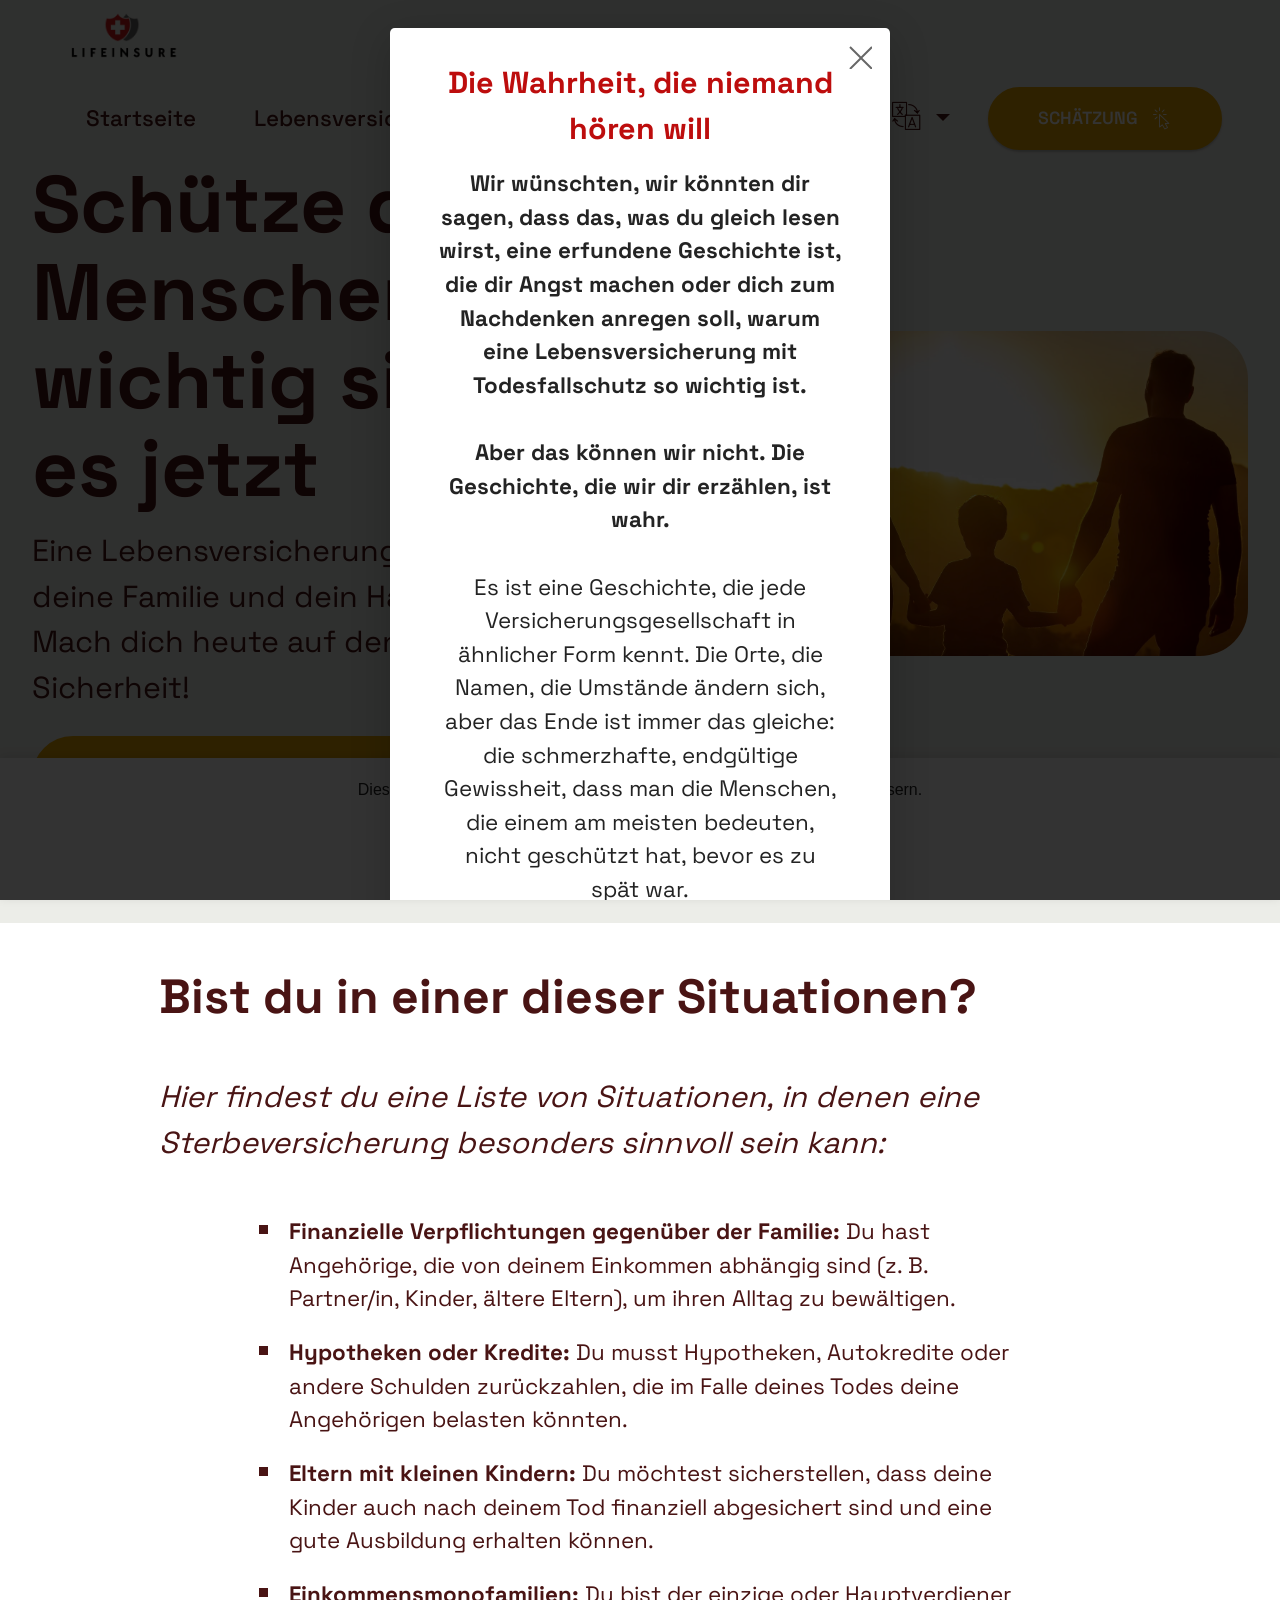
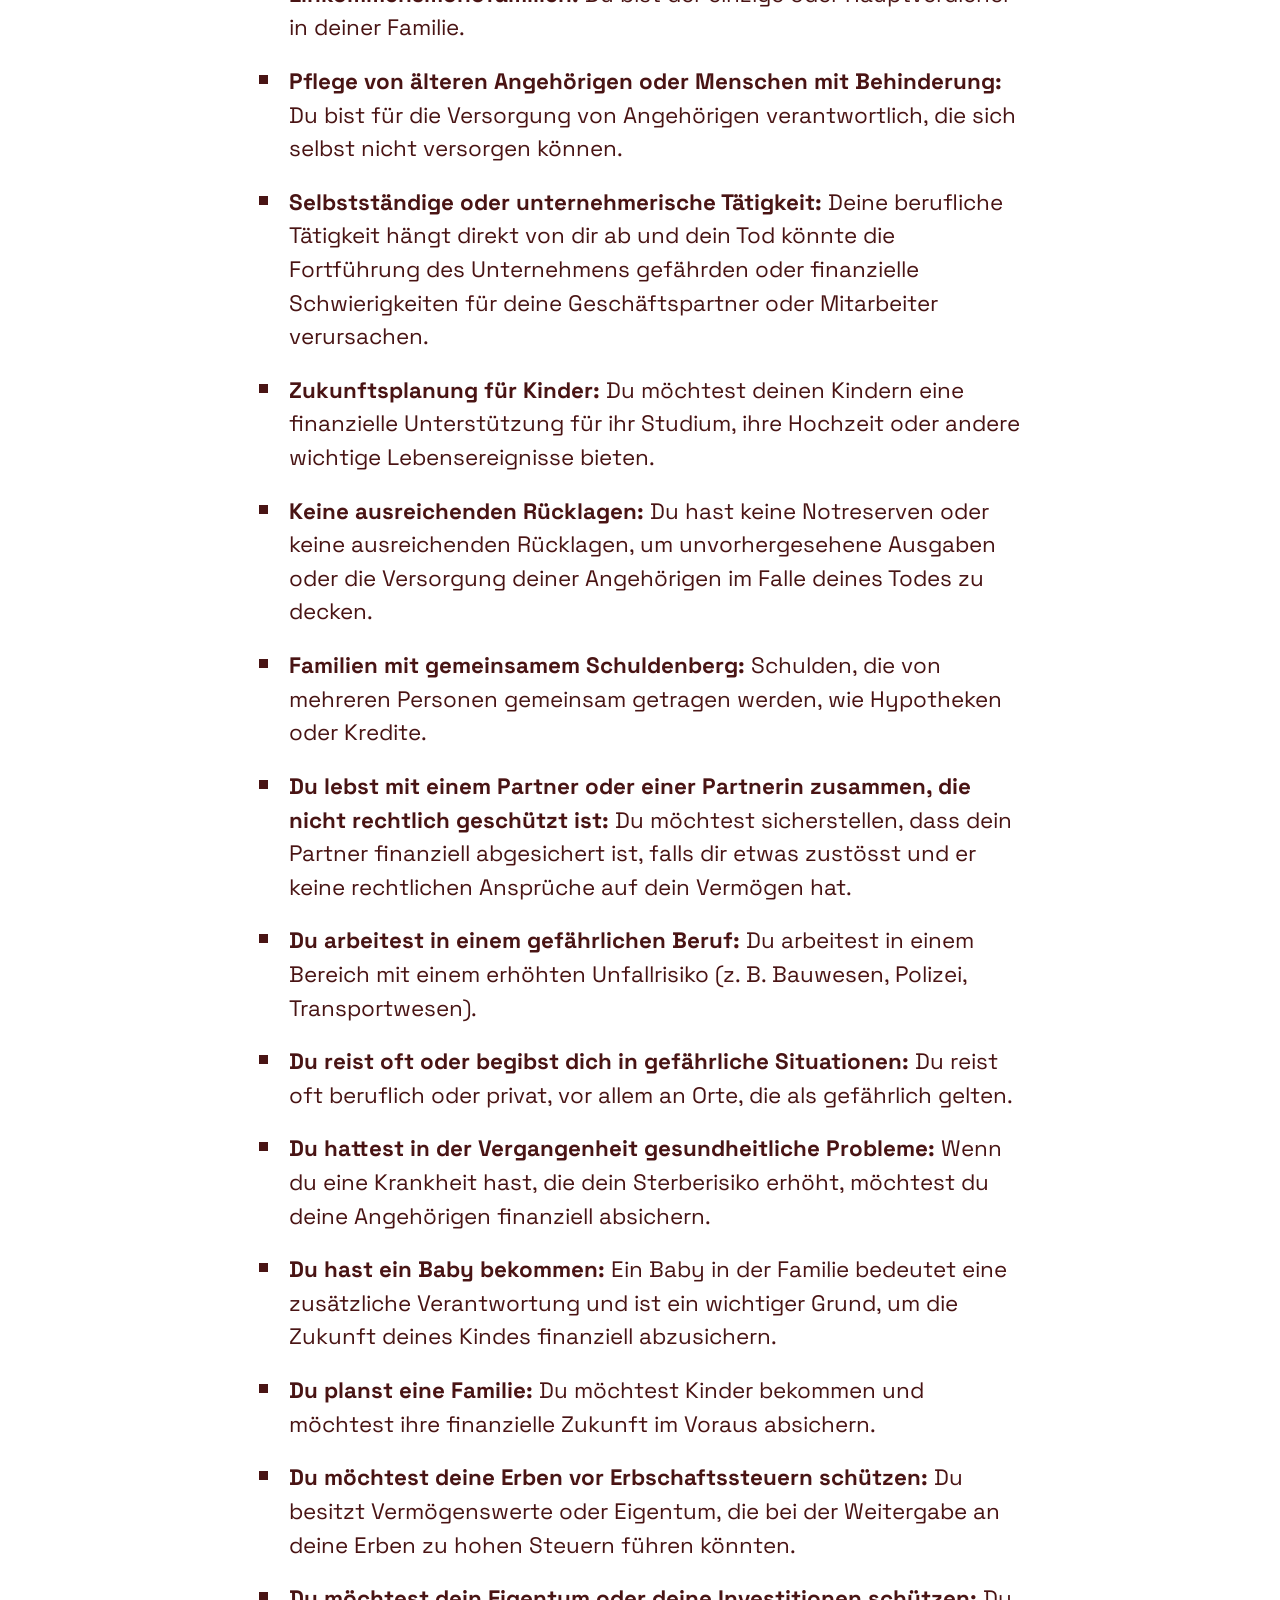
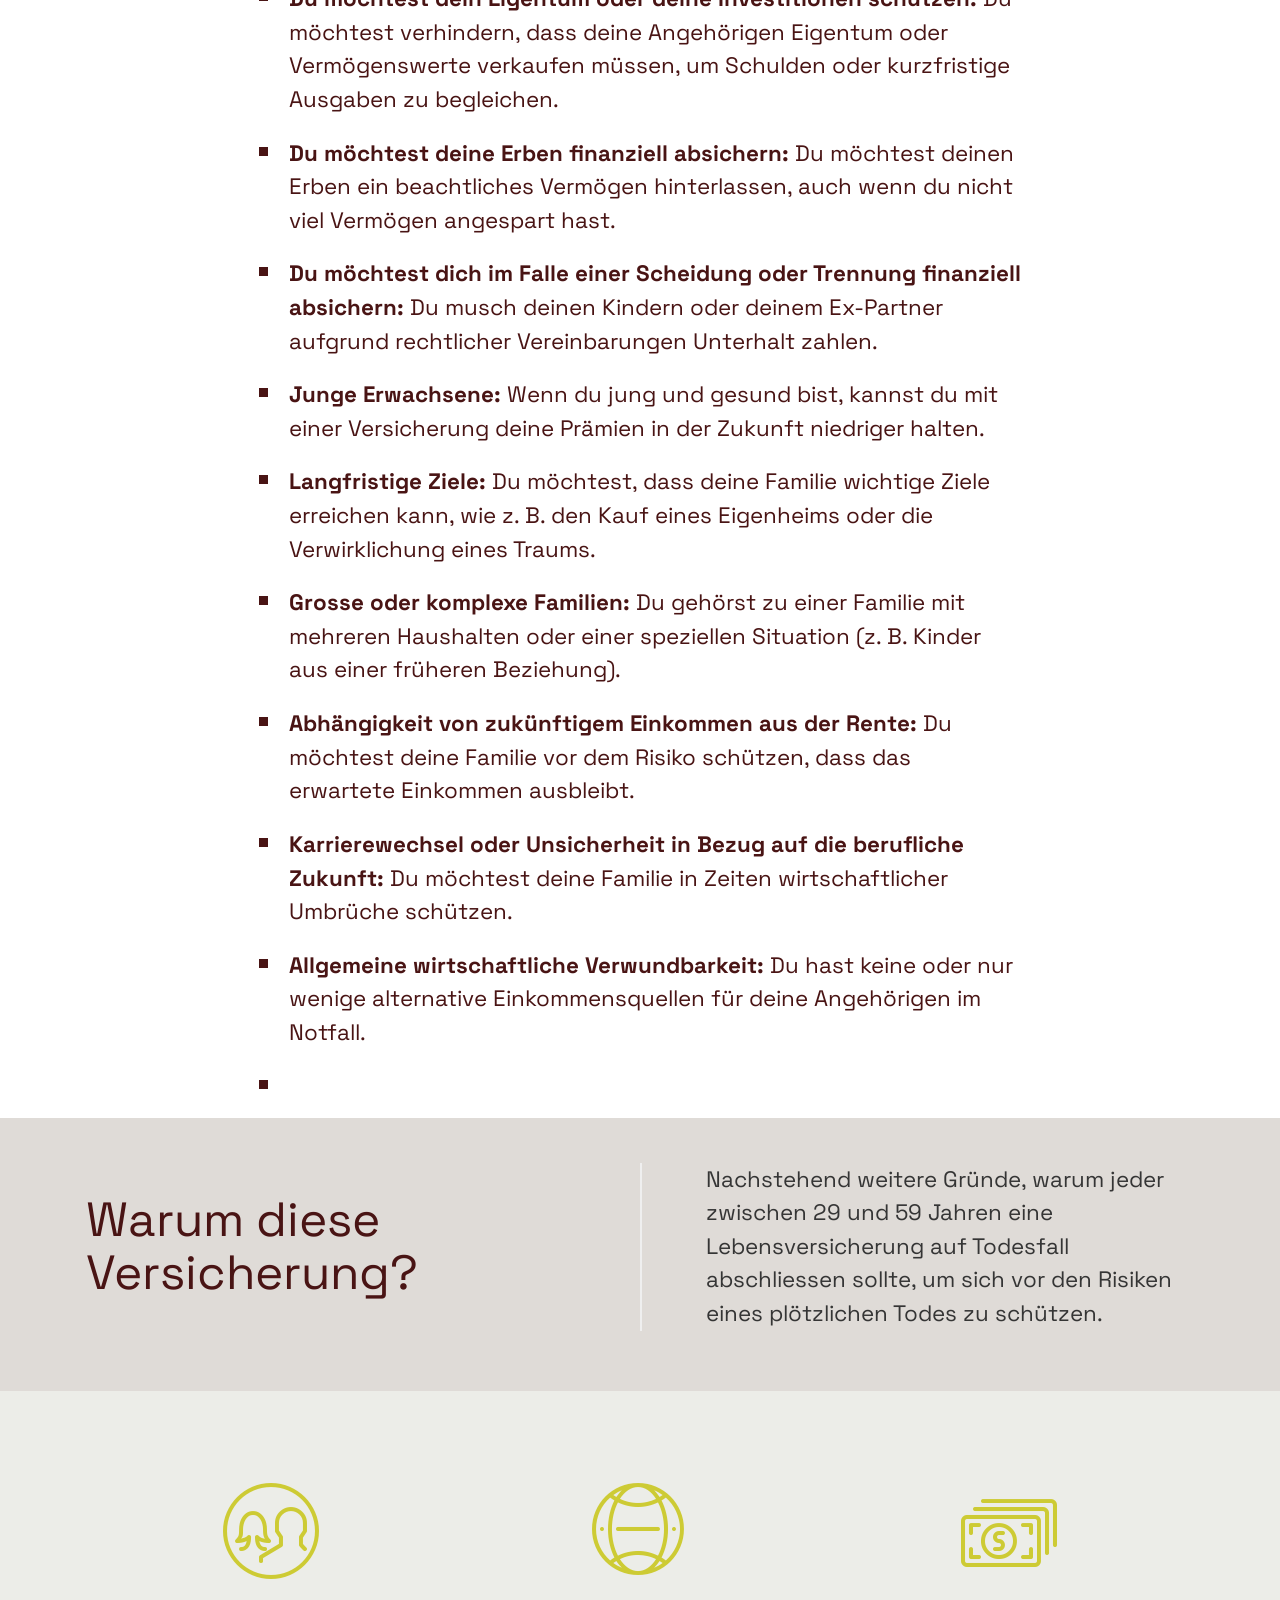
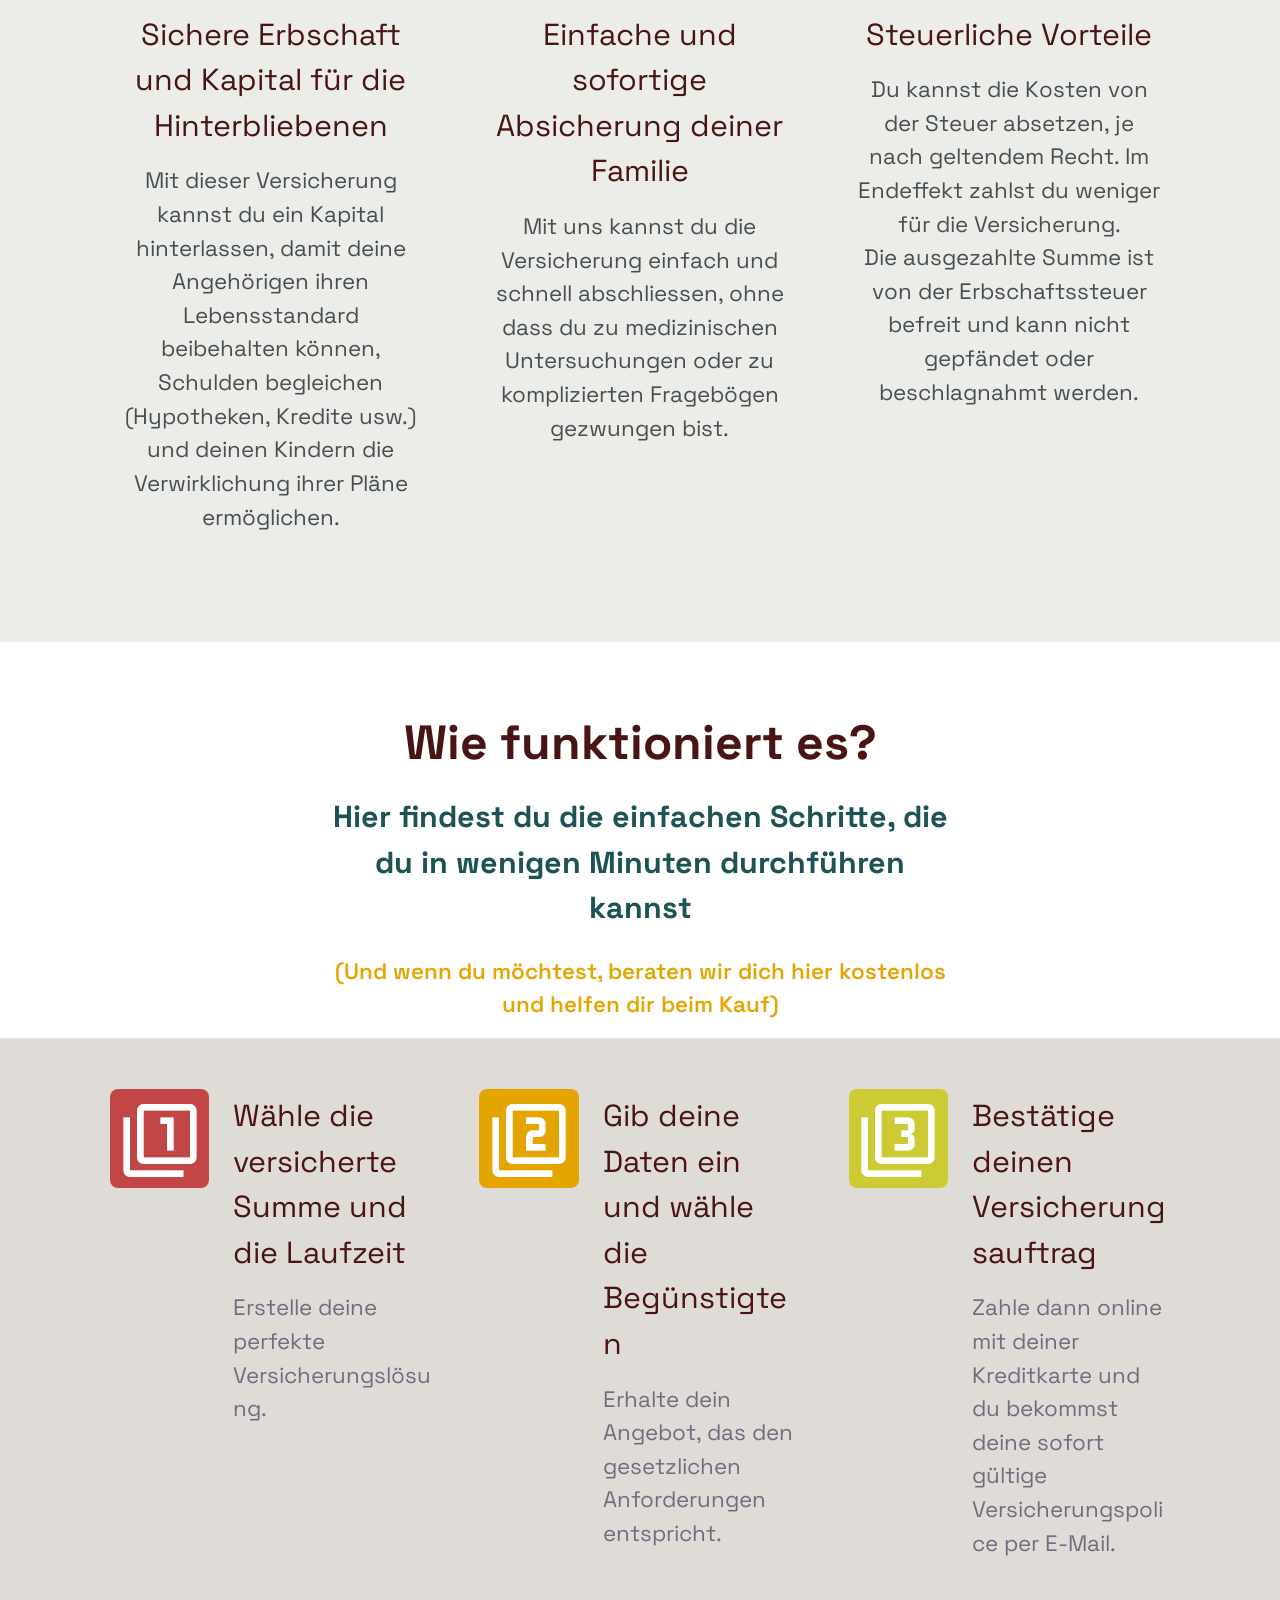
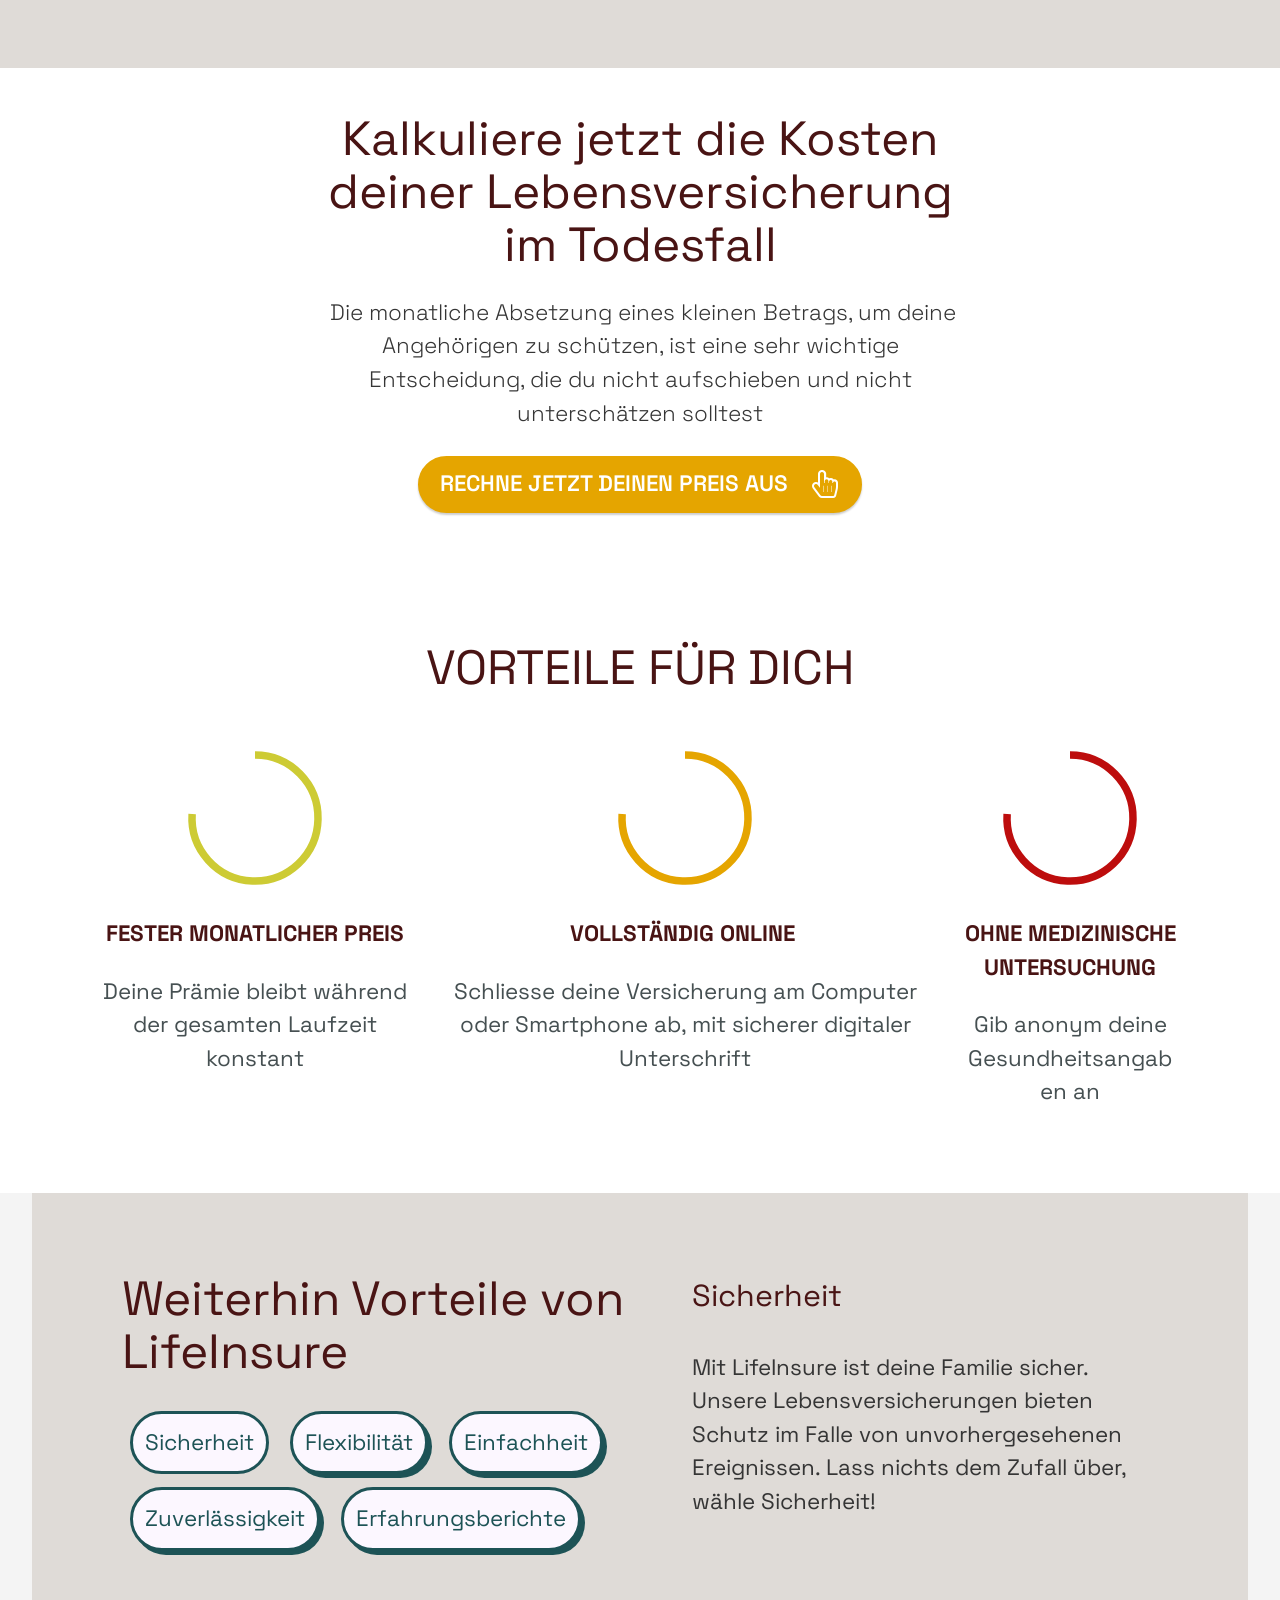
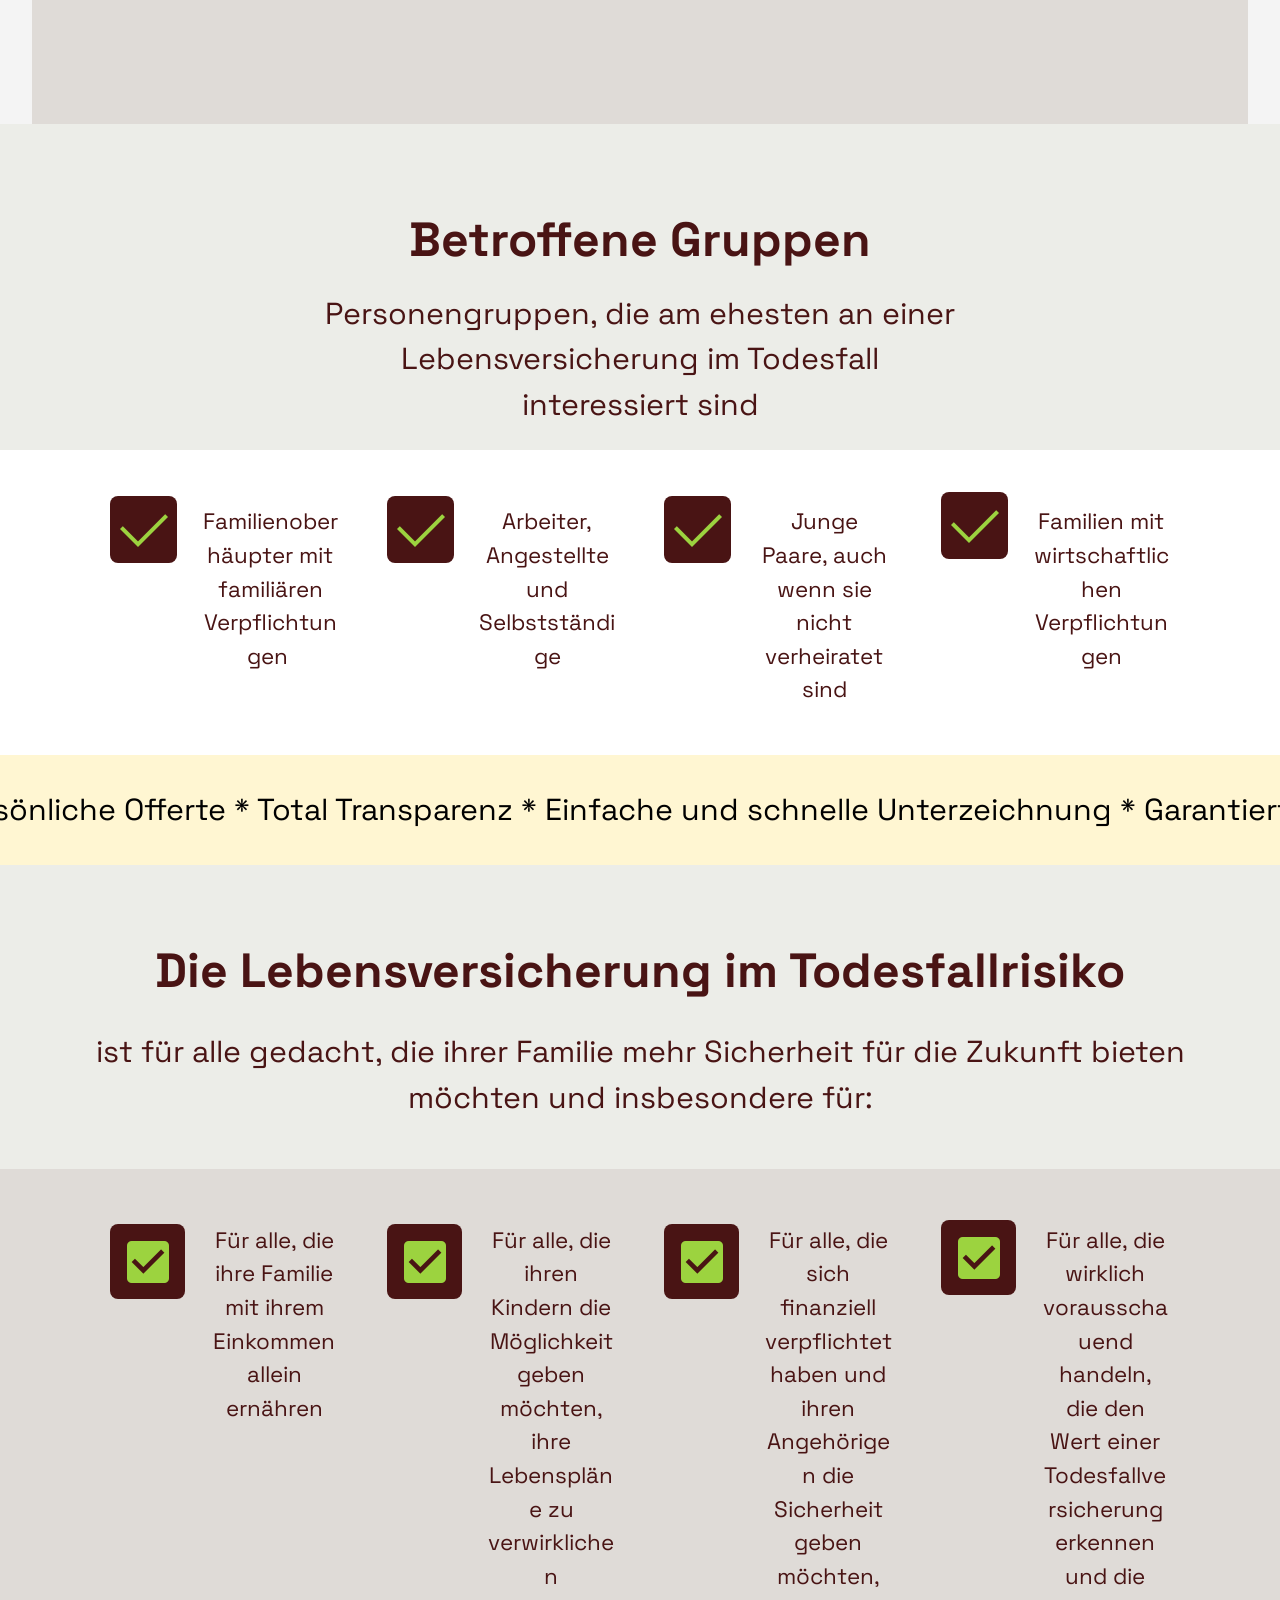
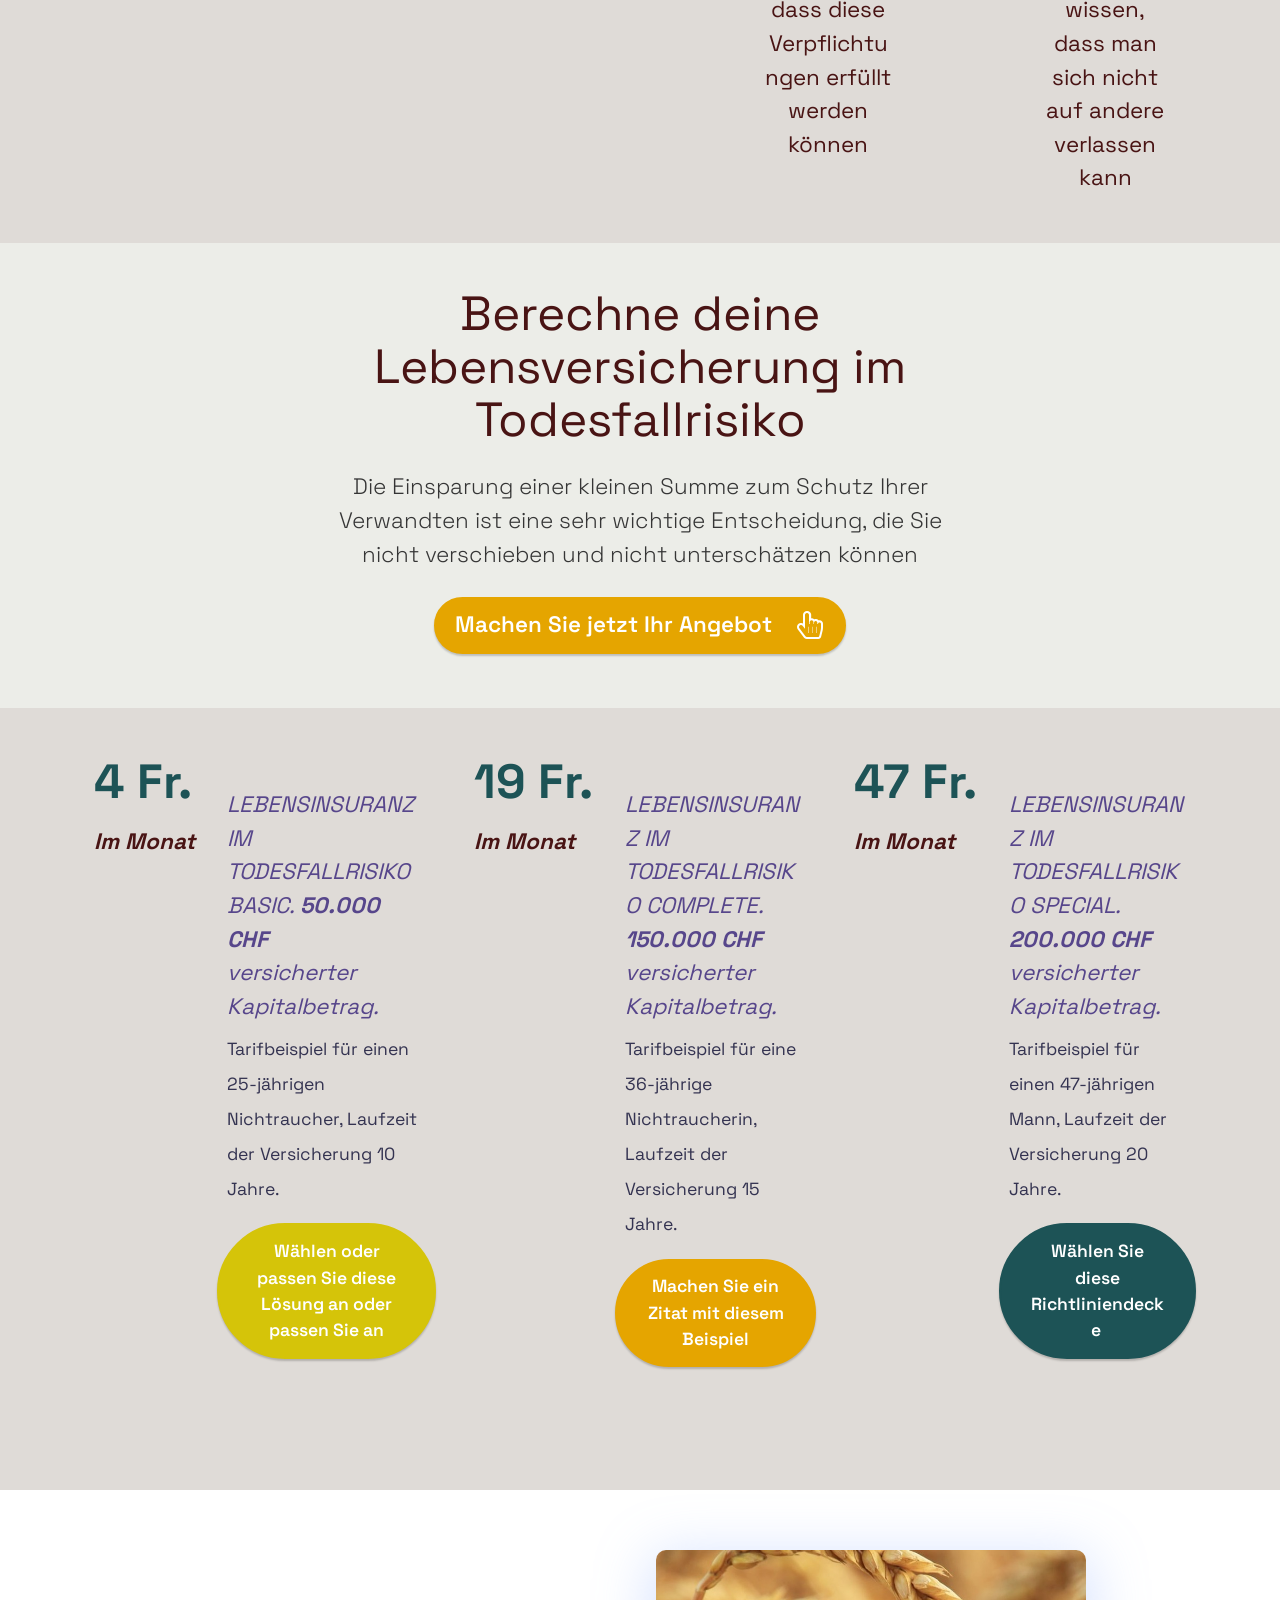
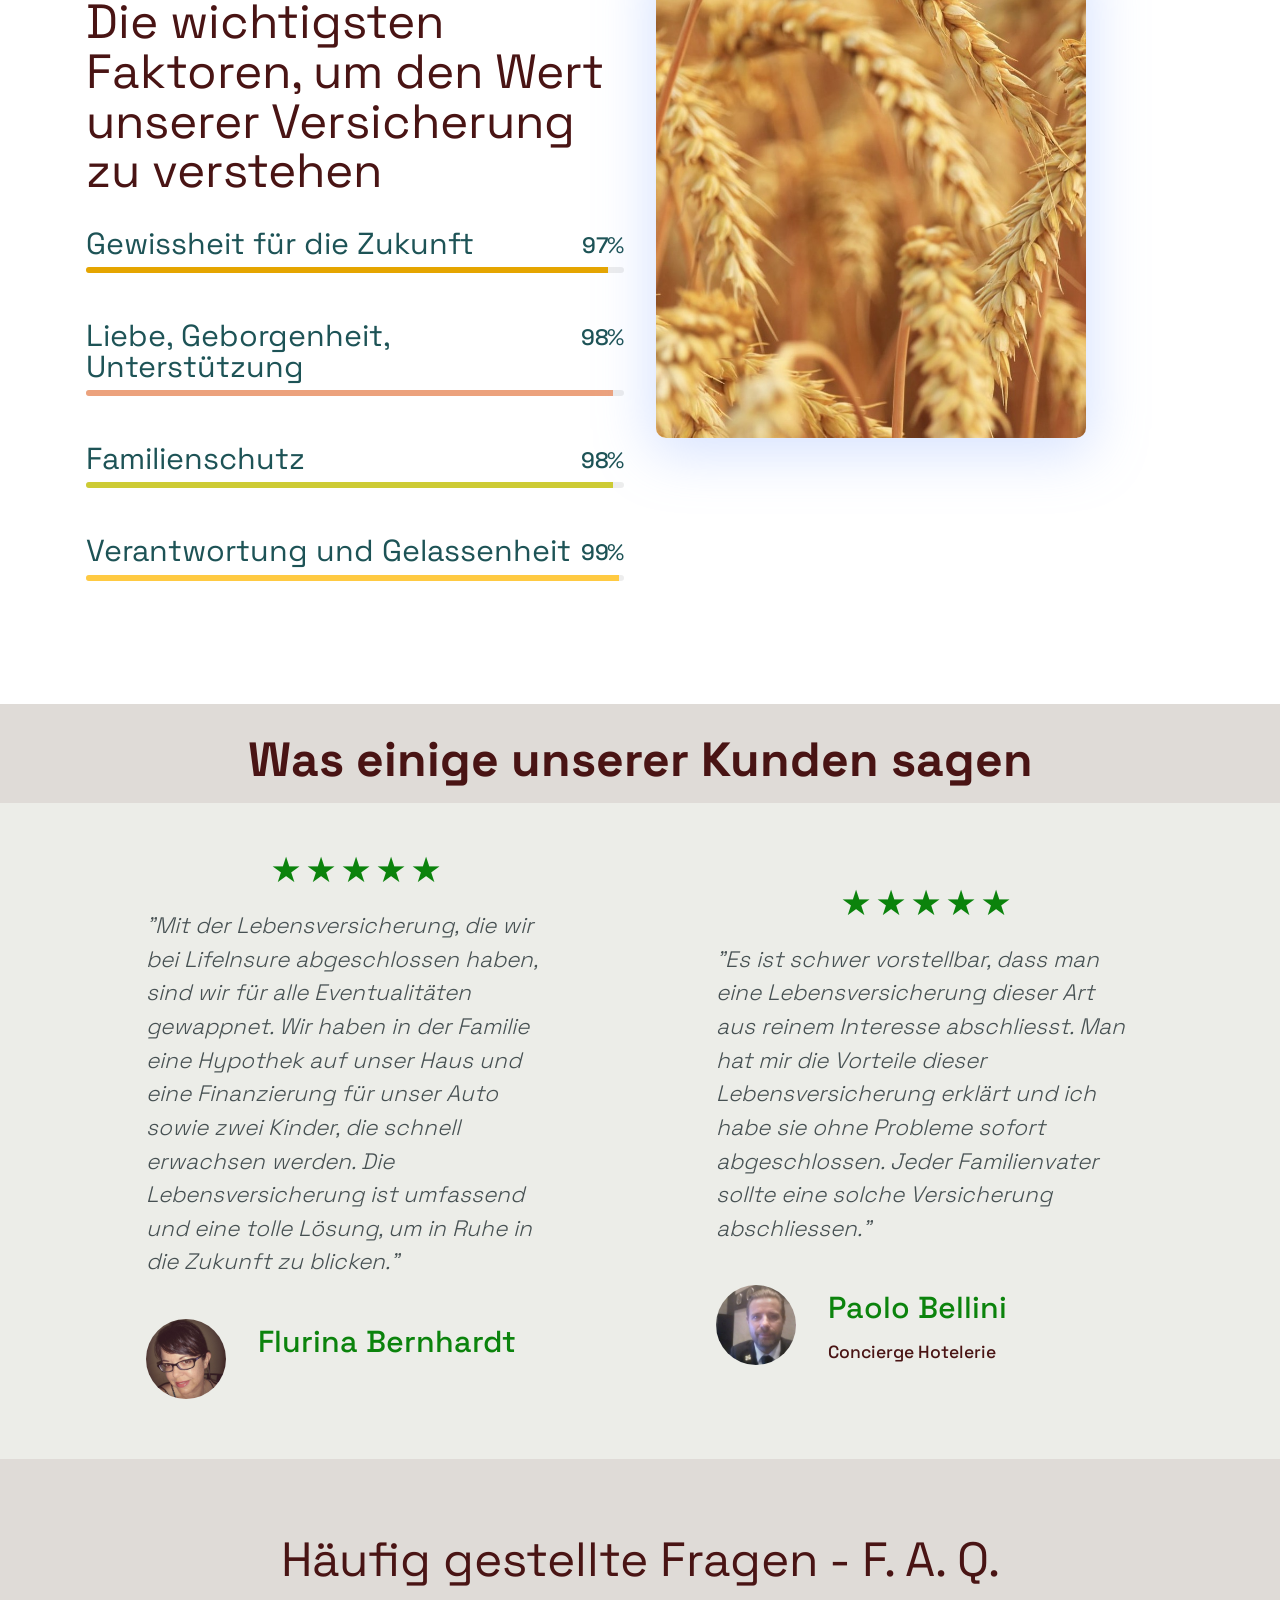
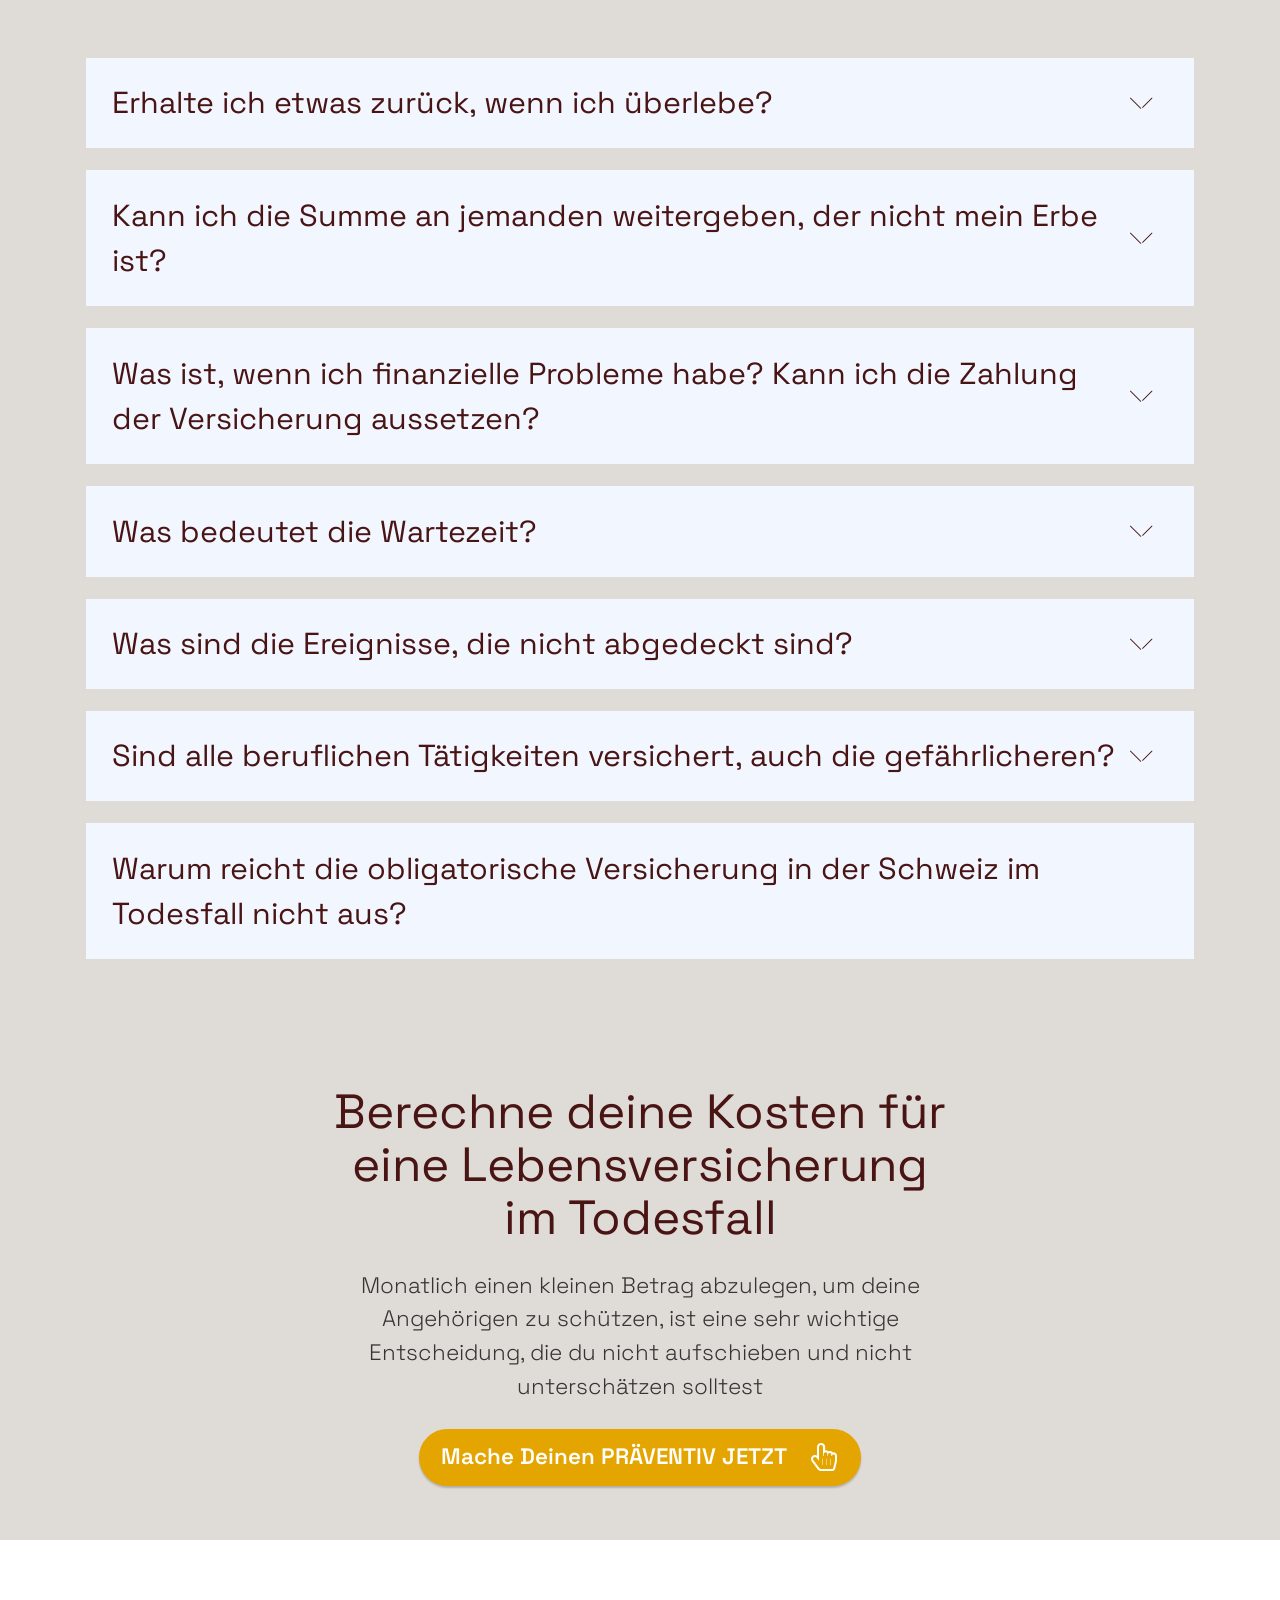
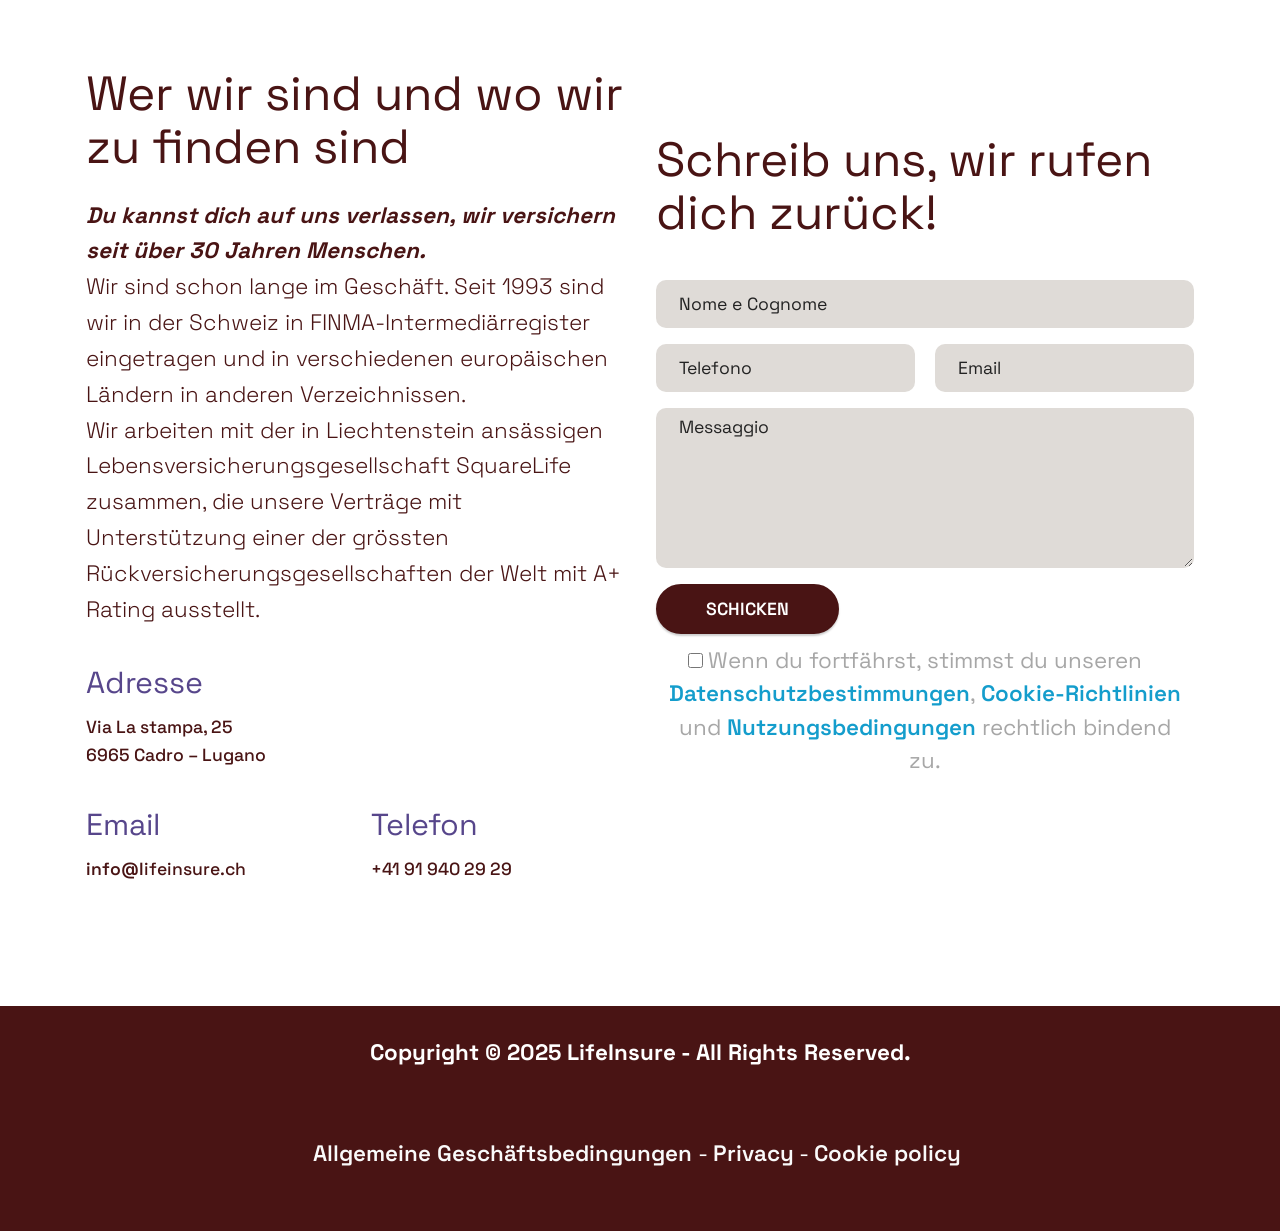
==== commit 9fdfa1e9: "create github pages" ====
--- a/index.html
+++ b/index.html
@@ -1034,7 +1034,7 @@
 
             <div class="col-lg-6 my-auto pb-4 mbr-form" data-form-type="formoid">
 <!--Formbuilder Form-->
-<form action="https://mobirise.eu/" method="POST" class="mbr-form form-with-styler" data-form-title="Form di PolizzaVita.io"><input type="hidden" name="email" data-form-email="true" value="6VkAIWrU4Pm4vdByRIZkpWGSu1JY++ZmLbww4ty5X4Sgguqao/g8qvYmTzIzLLkblkYMPtp+9NEOqeqFCUyy+/XSBfgihAV2zQ4MyL9X3BL8arBZcpLRgf4cZxEX6gqR.HaAHmdb3xng0Vg0+bXC2/R3GynwnQFR1SAL1+4qBoMg8W4pj2PyD/2uGHkuIZF0kPtWPYQp98uzgY01MYkLkCaJ+vzqnLsRqOvC+dd2+XvYC/bq9a2kEGwB41RHXZ2jv">
+<form action="https://mobirise.eu/" method="POST" class="mbr-form form-with-styler" data-form-title="Form di PolizzaVita.io"><input type="hidden" name="email" data-form-email="true" value="sicPPTDIcW7tpfMzfYHE2SwXU26L857wQg/3qYeSH3b9brRqV42yr65Re8lTX8wrE31Lvn8UmfjXSIVZM8ZbnyFtGsjL0lSk5QBP8ySbES8gquxtn8TWFeEs6L278oVg.vobDN/0JzylRnFxelF0M8E8p43zLJkEOIYFxeCc8kMiOJqNZ5rrPU/zgkIsyz6sxI98GMuji/gLSdXZV2I+U89IKIJRIkCB64EyS2W1QPOLRE4cLuvdm3cAT9ELSjN2h">
 <div class="row">
 <div hidden="hidden" data-form-alert="" class="alert alert-success col-12">Danke für deine Nachricht. Wir melden uns in Kürze bei dir zurück.</div>
 <div hidden="hidden" data-form-alert-danger="" class="alert alert-danger col-12">Oops...! some problem!</div>
--- a/assets/mobirise/css/mbr-additional.css
+++ b/assets/mobirise/css/mbr-additional.css
@@ -5938,6 +5938,32 @@
     left: -1rem;
   }
 }
+.cid-uDKifY7l4e {
+  padding-top: 10rem;
+  padding-bottom: 5rem;
+  background-color: #ecede8;
+}
+.cid-uDKifY7l4e .mbr-fallback-image.disabled {
+  display: none;
+}
+.cid-uDKifY7l4e .mbr-fallback-image {
+  display: block;
+  background-size: cover;
+  background-position: center center;
+  width: 100%;
+  height: 100%;
+  position: absolute;
+  top: 0;
+}
+.cid-uDKifY7l4e .mbr-section-subtitle {
+  color: #491414;
+}
+.cid-uDKifY7l4e .mbr-section-title {
+  color: #491414;
+}
+.cid-uDKifY7l4e .mbr-section-subtitle DIV {
+  text-align: left;
+}
 .cid-uDKesoVjbn {
   padding-top: 30px;
   padding-bottom: 60px;
--- a/assets/mobirise/css/mbr-additional.css
+++ b/assets/mobirise/css/mbr-additional.css
@@ -5938,6 +5938,32 @@
     left: -1rem;
   }
 }
+.cid-uDKifY7l4e {
+  padding-top: 10rem;
+  padding-bottom: 5rem;
+  background-color: #ecede8;
+}
+.cid-uDKifY7l4e .mbr-fallback-image.disabled {
+  display: none;
+}
+.cid-uDKifY7l4e .mbr-fallback-image {
+  display: block;
+  background-size: cover;
+  background-position: center center;
+  width: 100%;
+  height: 100%;
+  position: absolute;
+  top: 0;
+}
+.cid-uDKifY7l4e .mbr-section-subtitle {
+  color: #491414;
+}
+.cid-uDKifY7l4e .mbr-section-title {
+  color: #491414;
+}
+.cid-uDKifY7l4e .mbr-section-subtitle DIV {
+  text-align: left;
+}
 .cid-uDKesoVjbn {
   padding-top: 30px;
   padding-bottom: 60px;
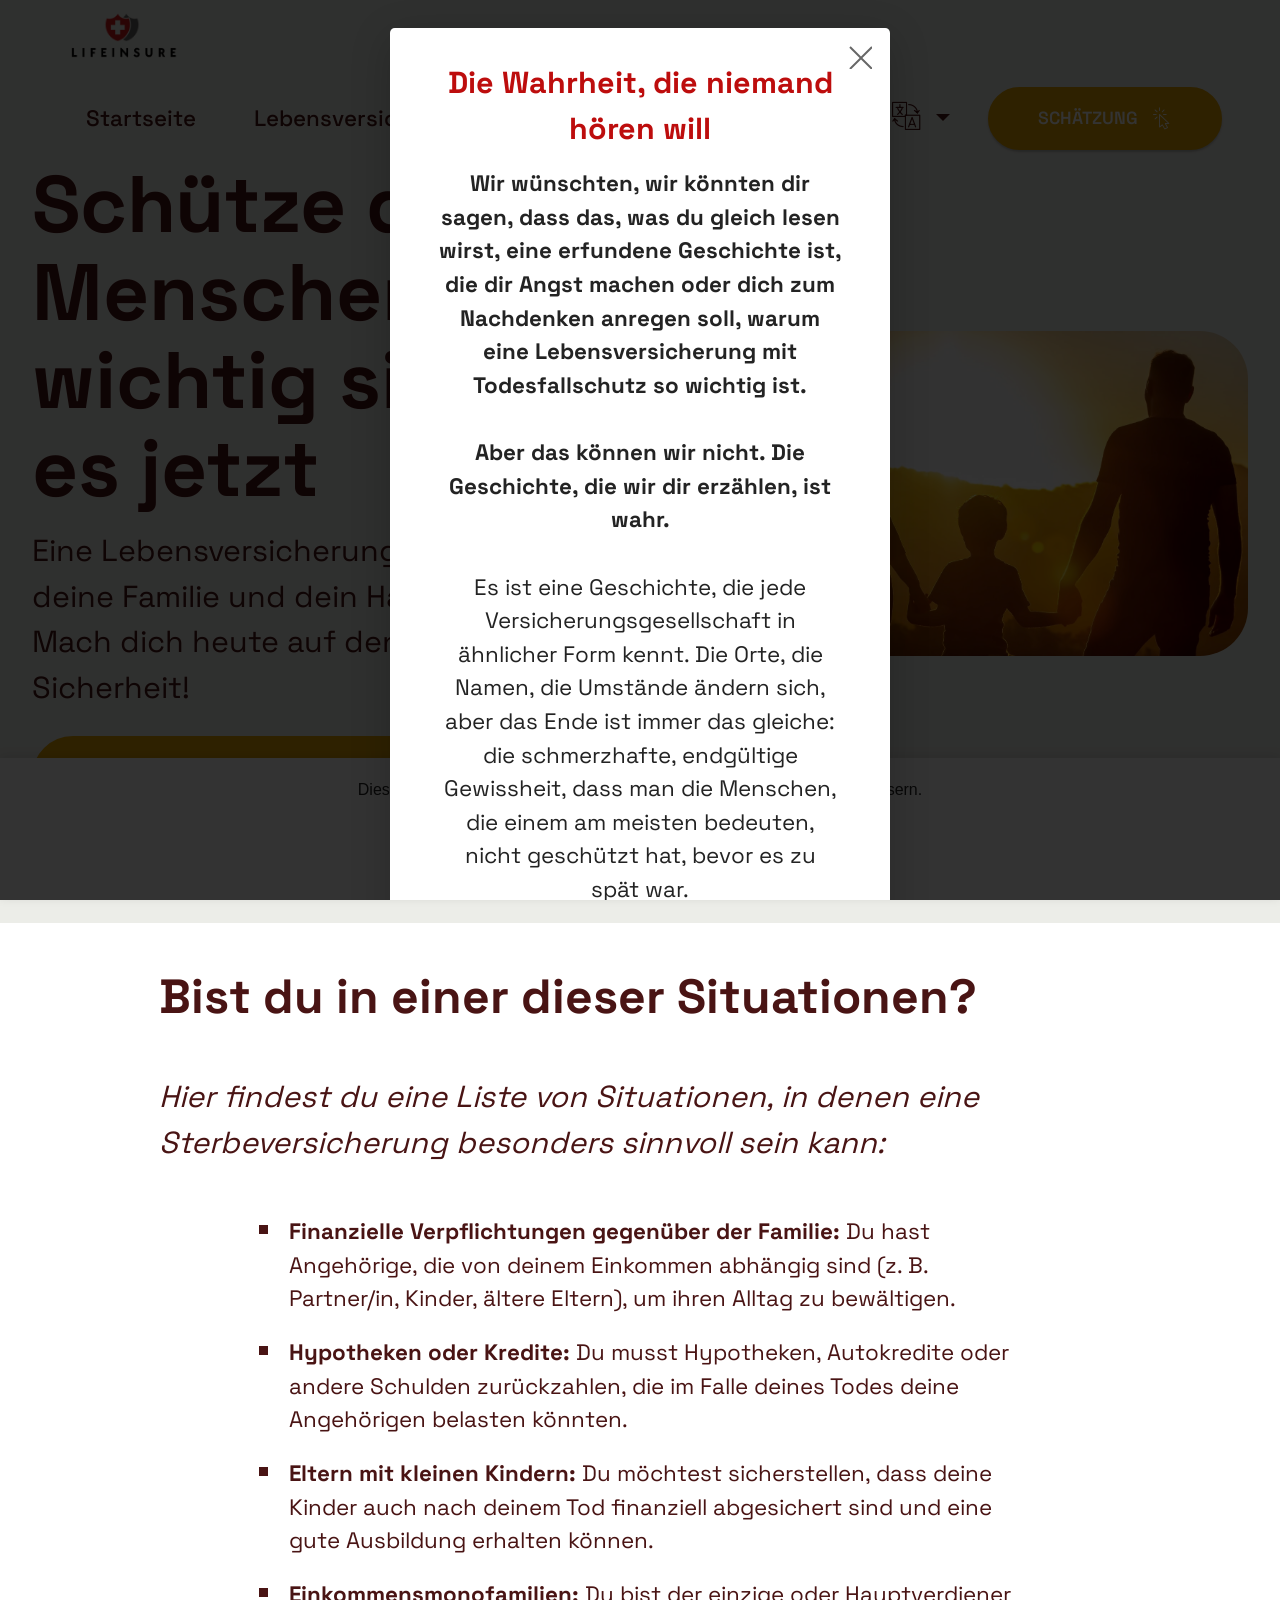
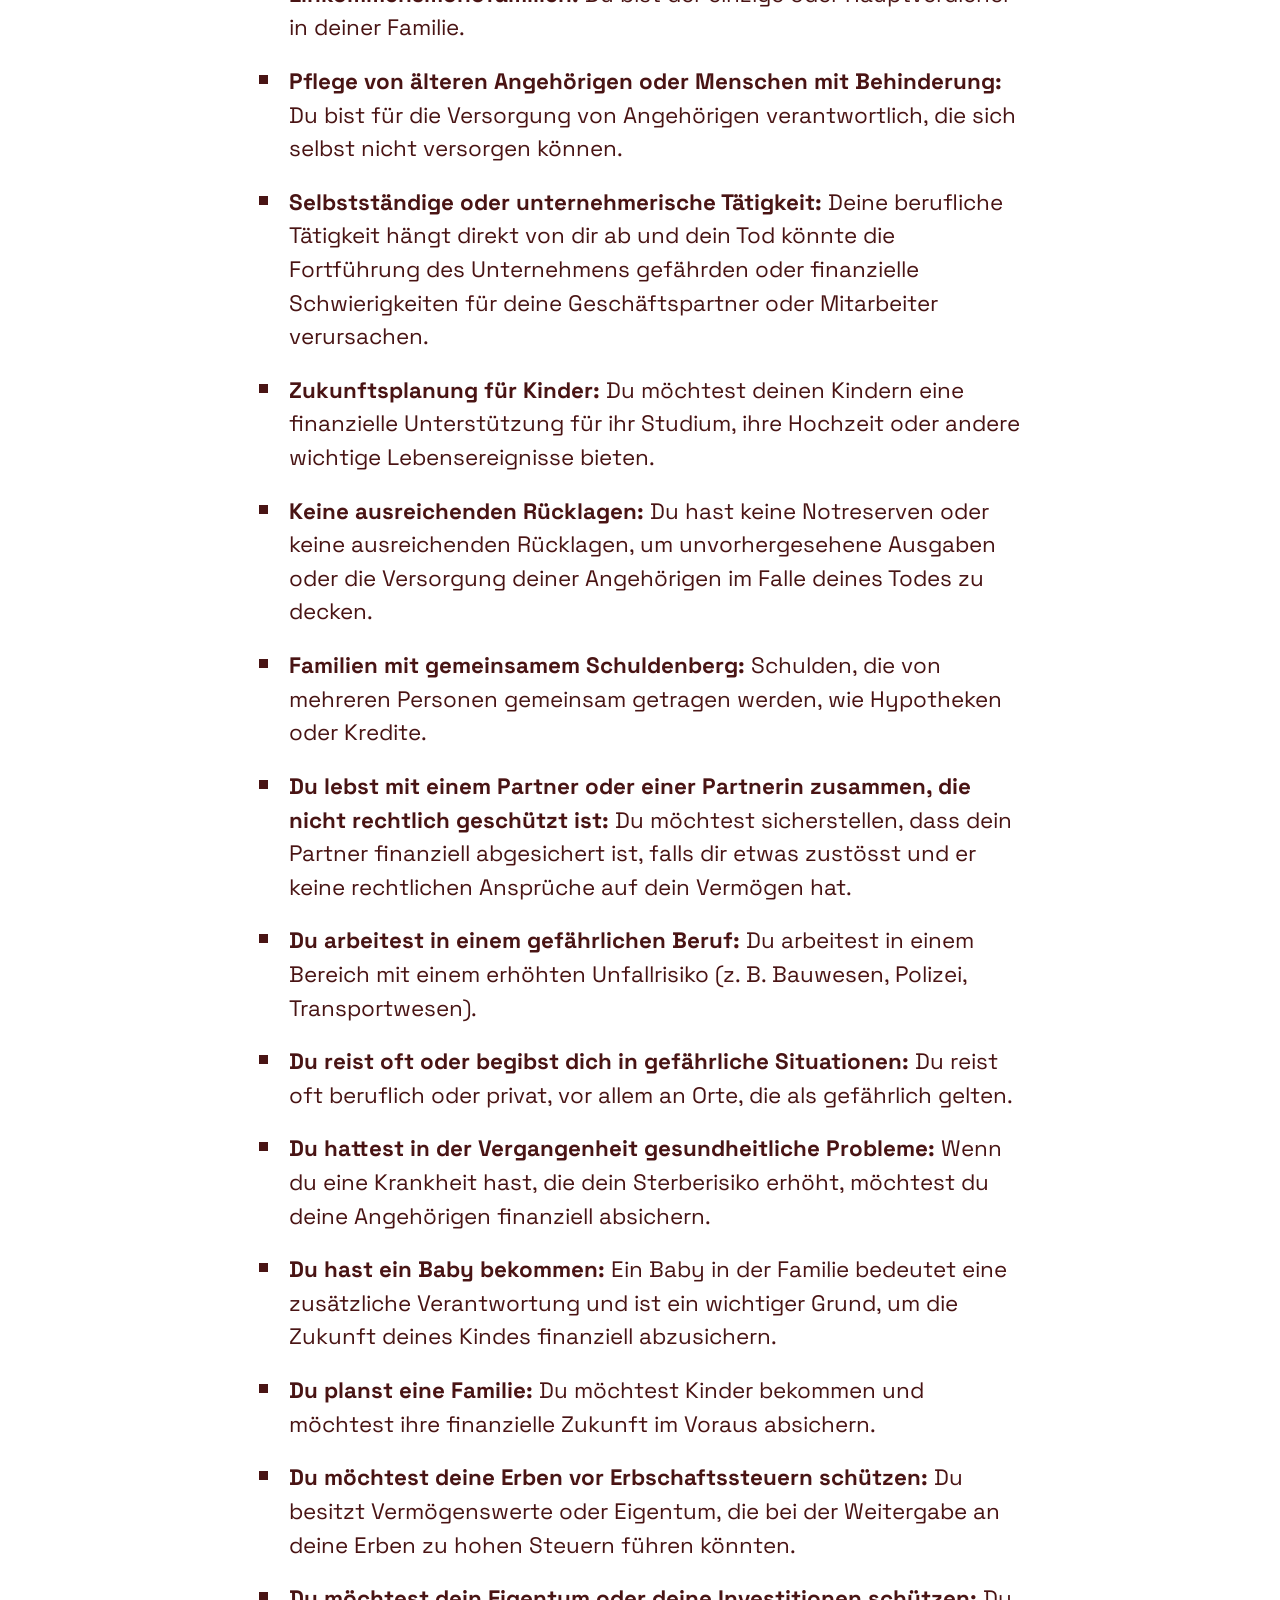
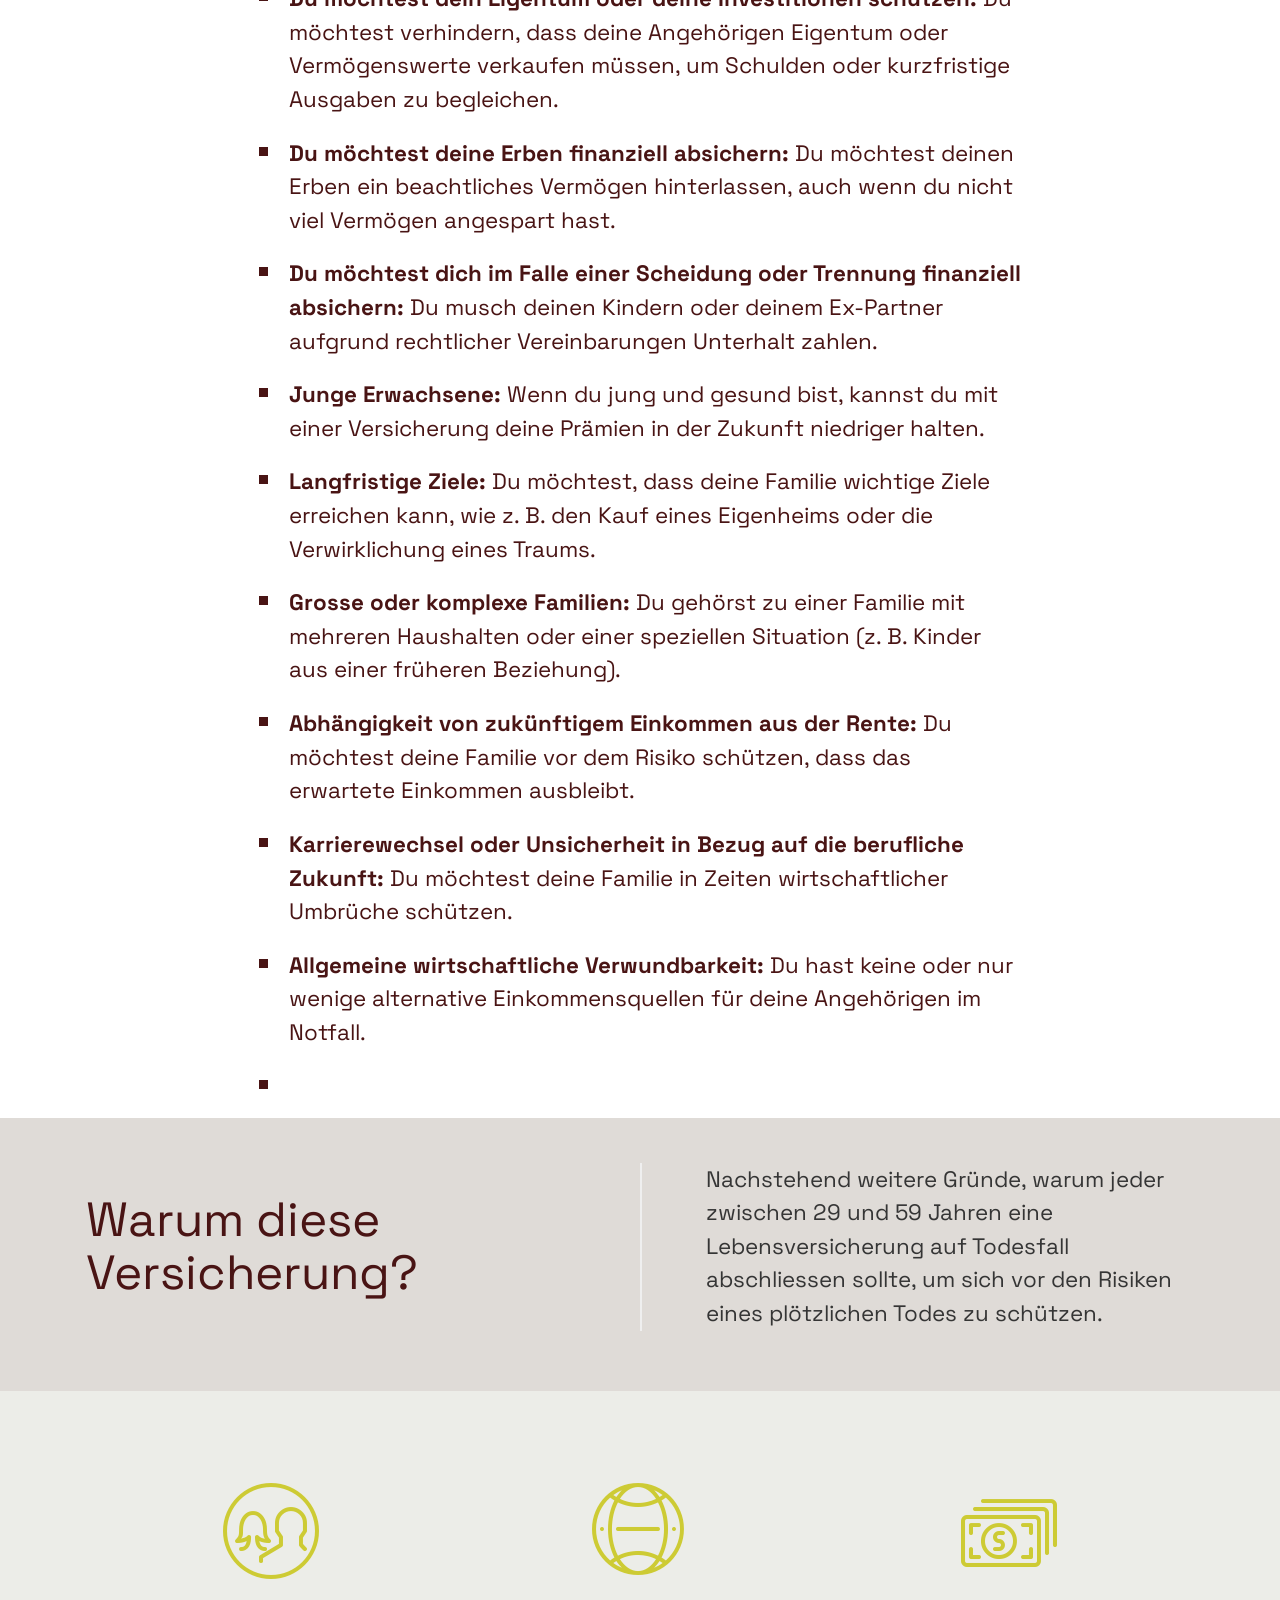
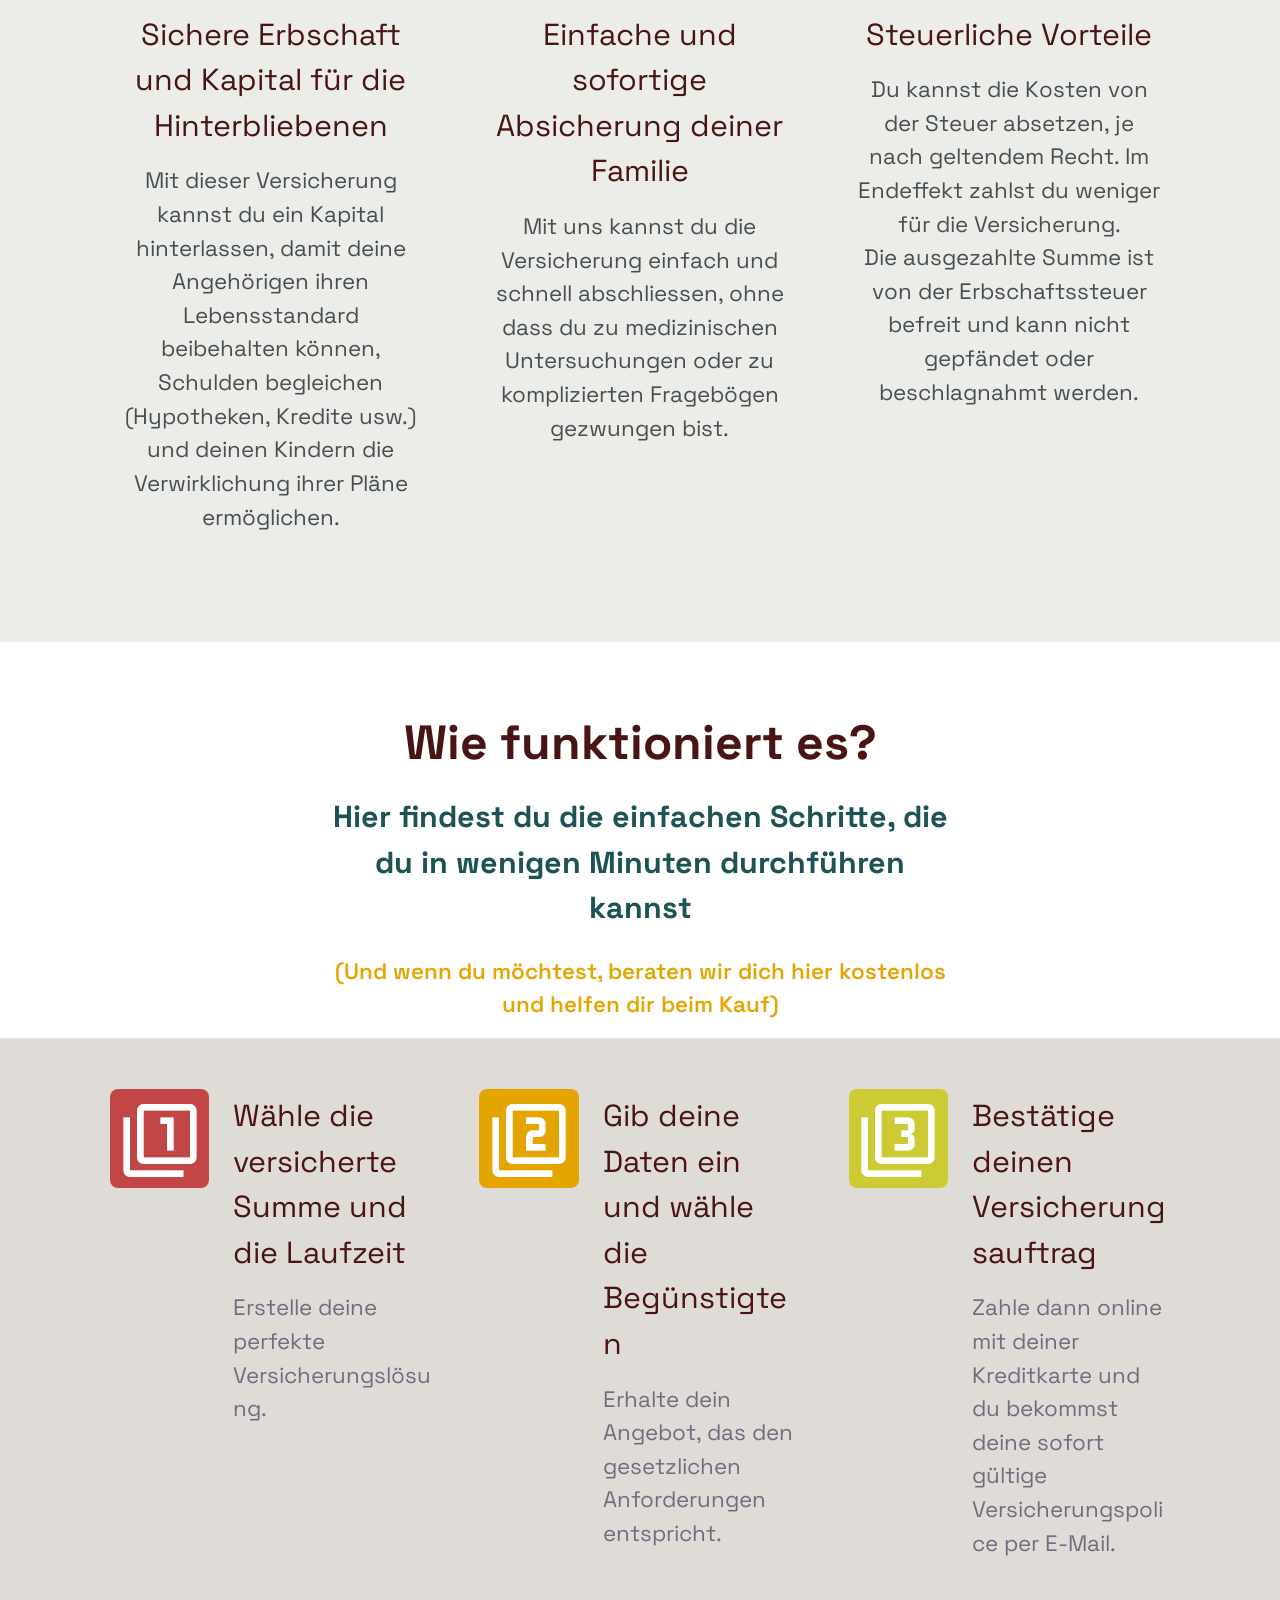
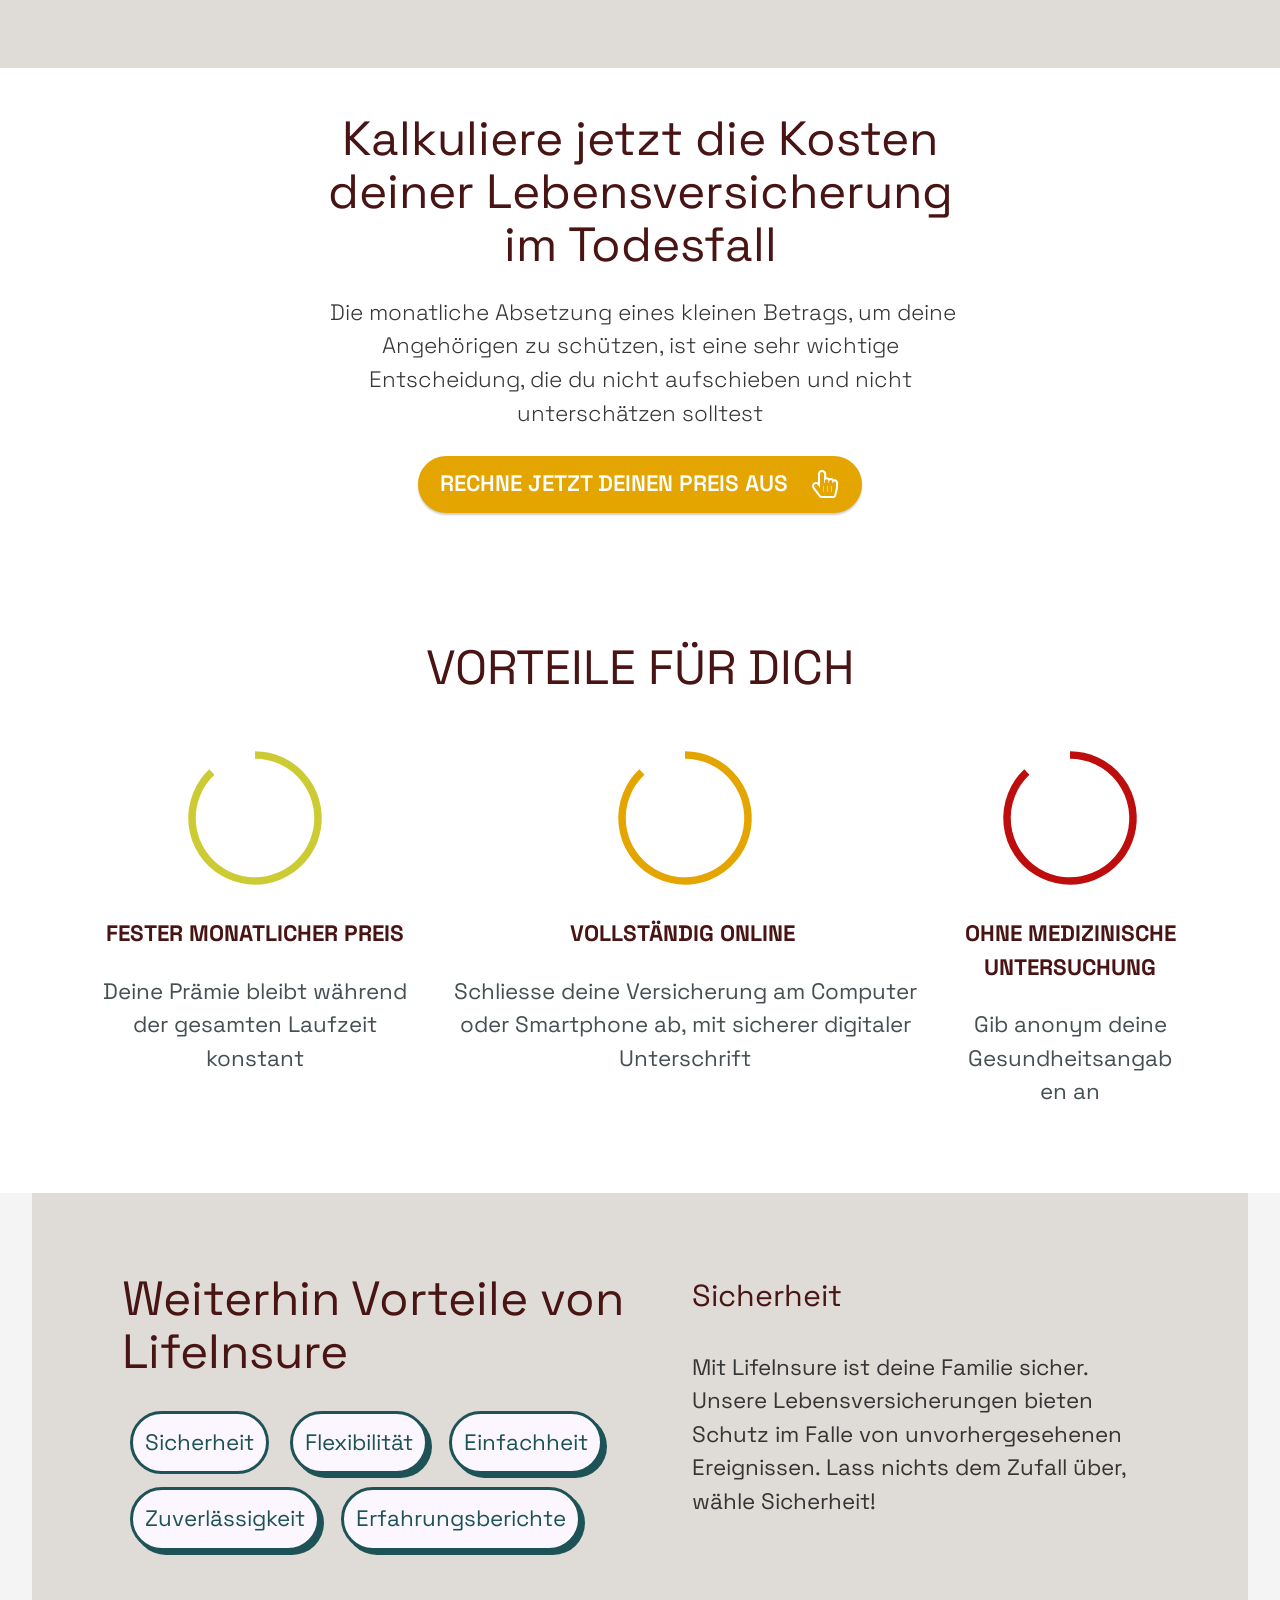
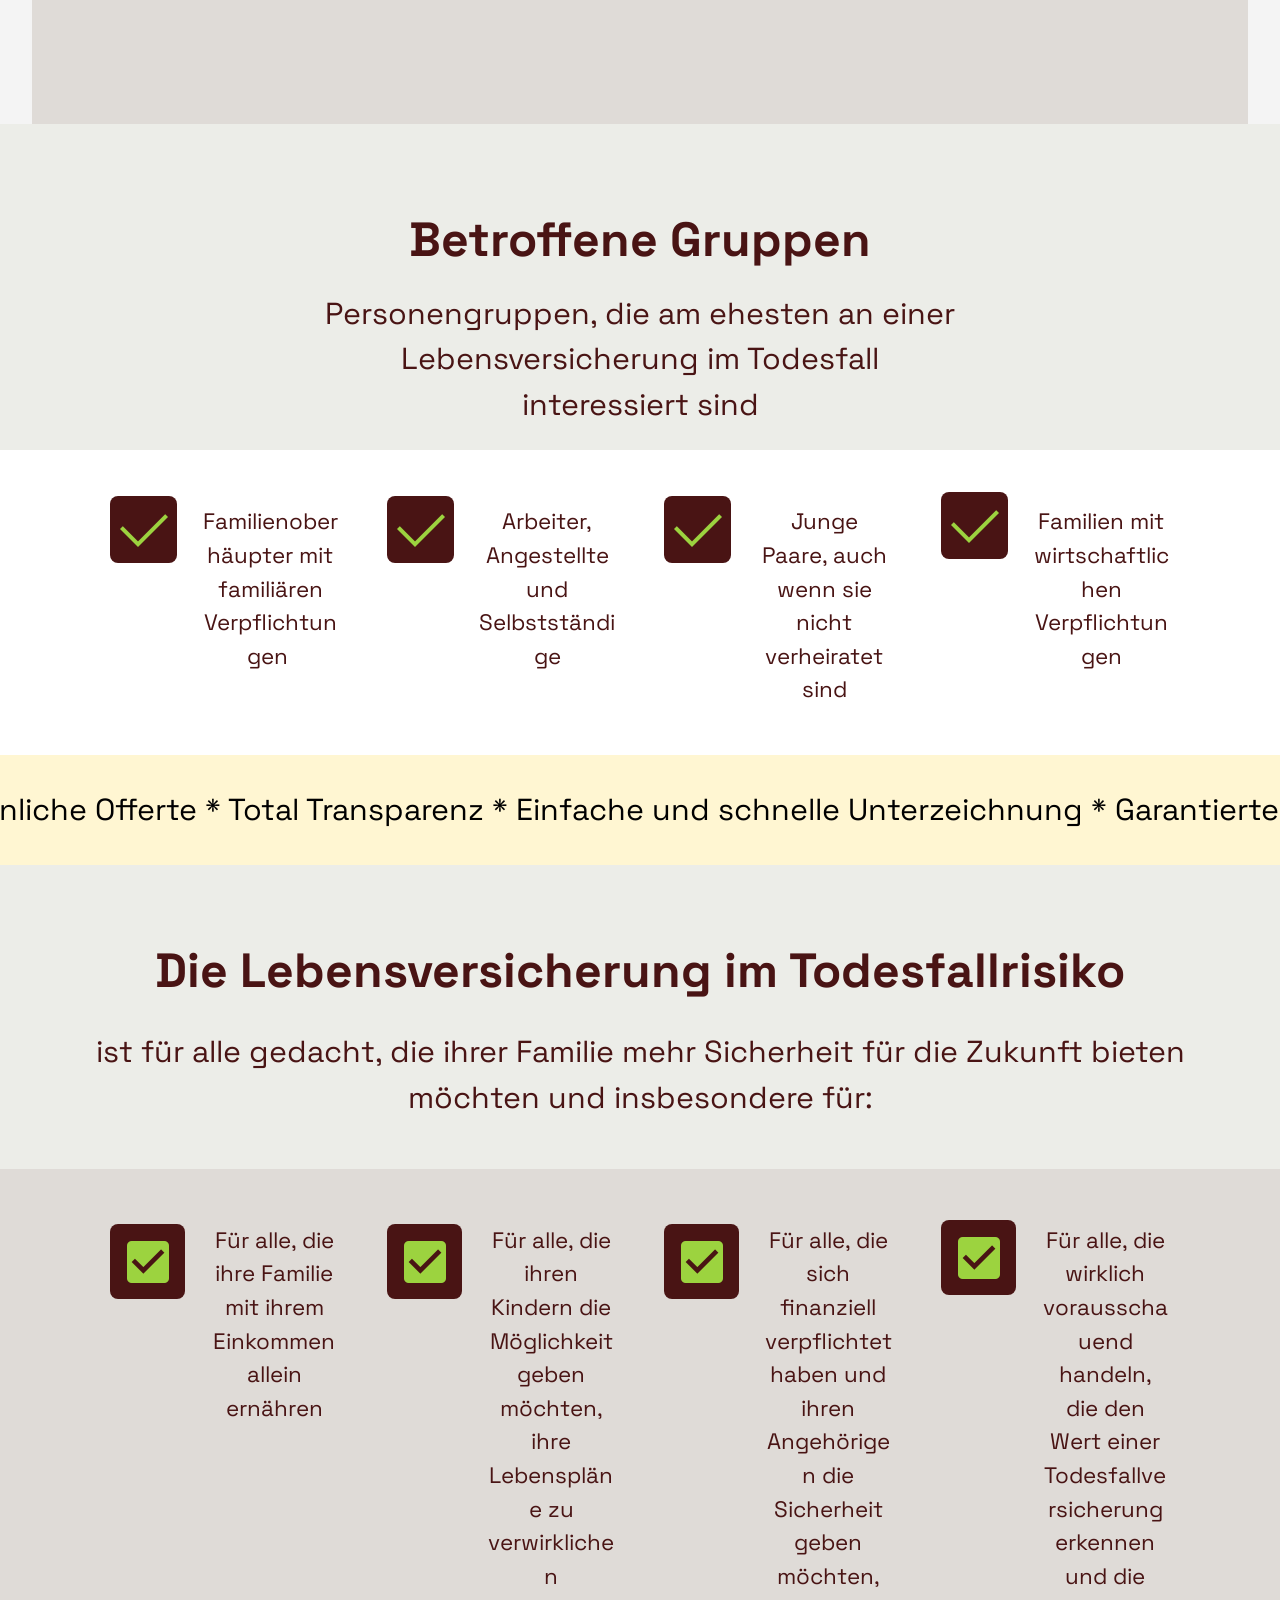
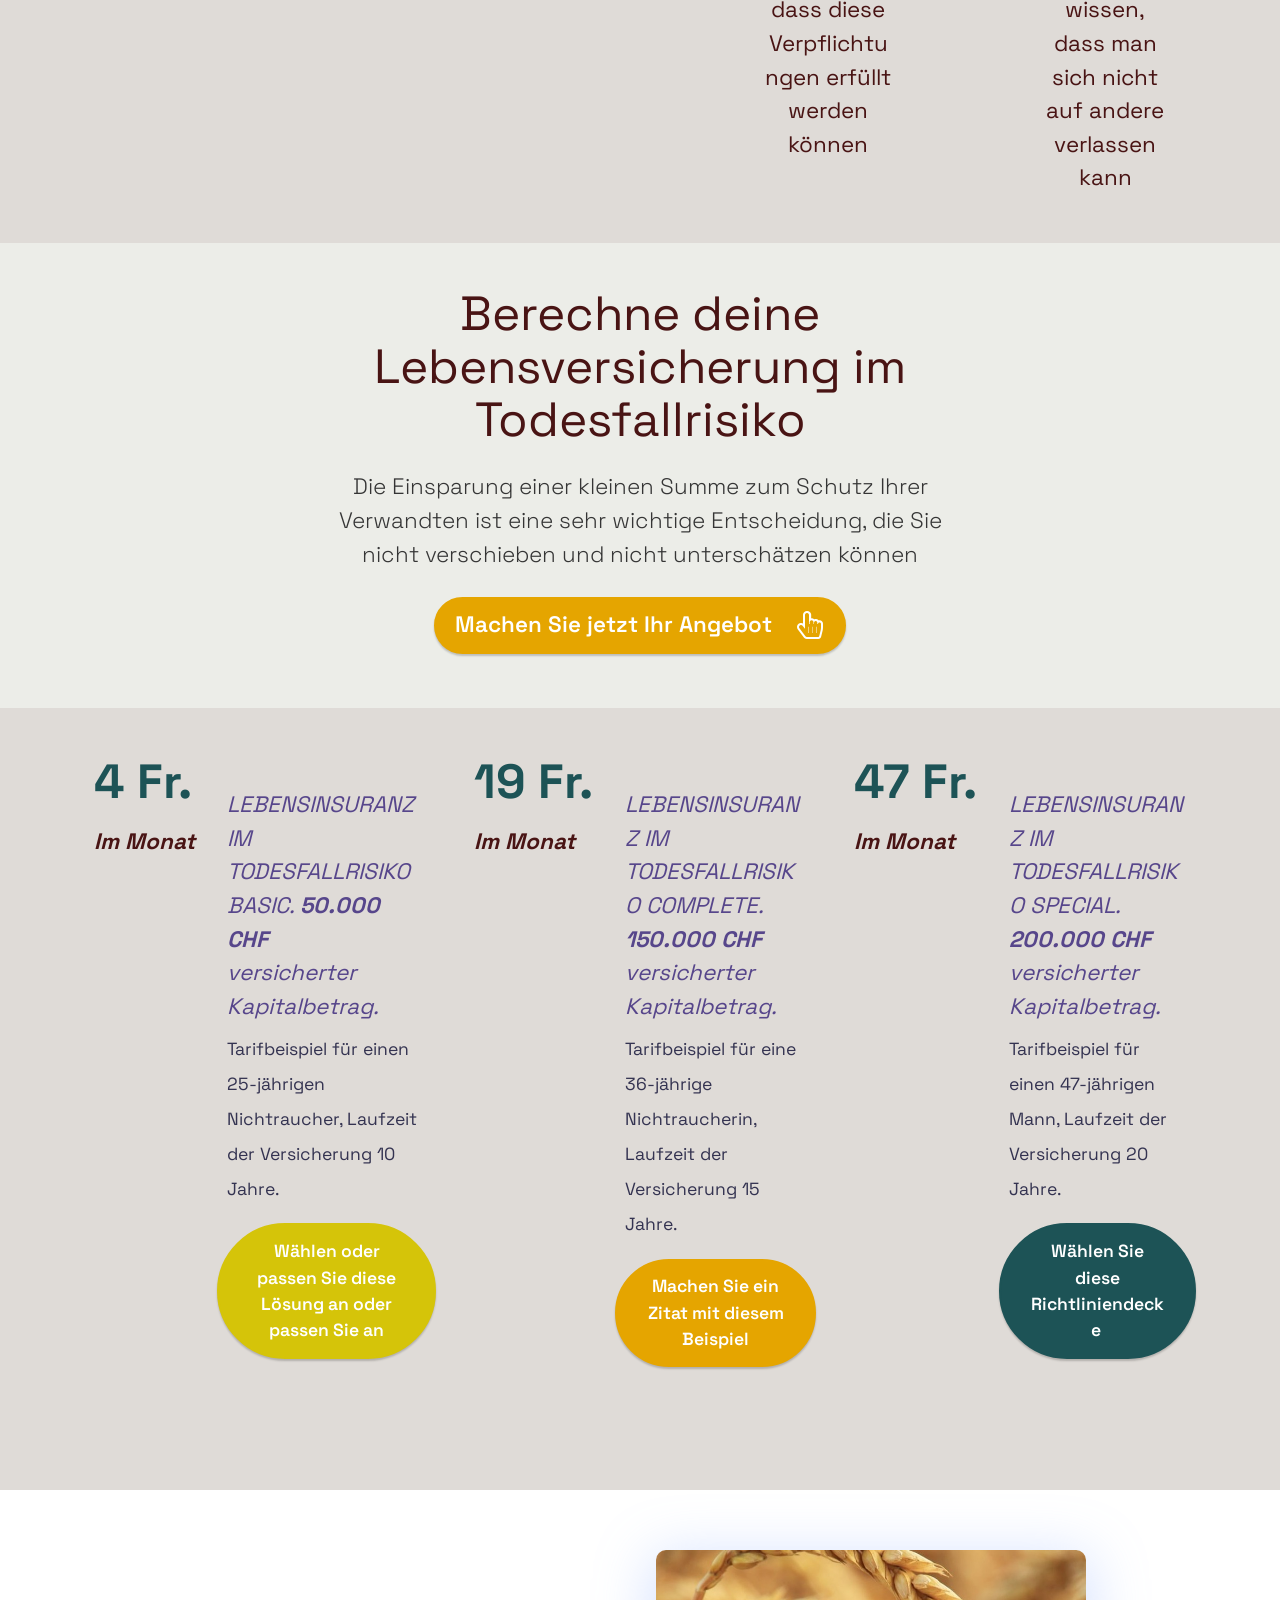
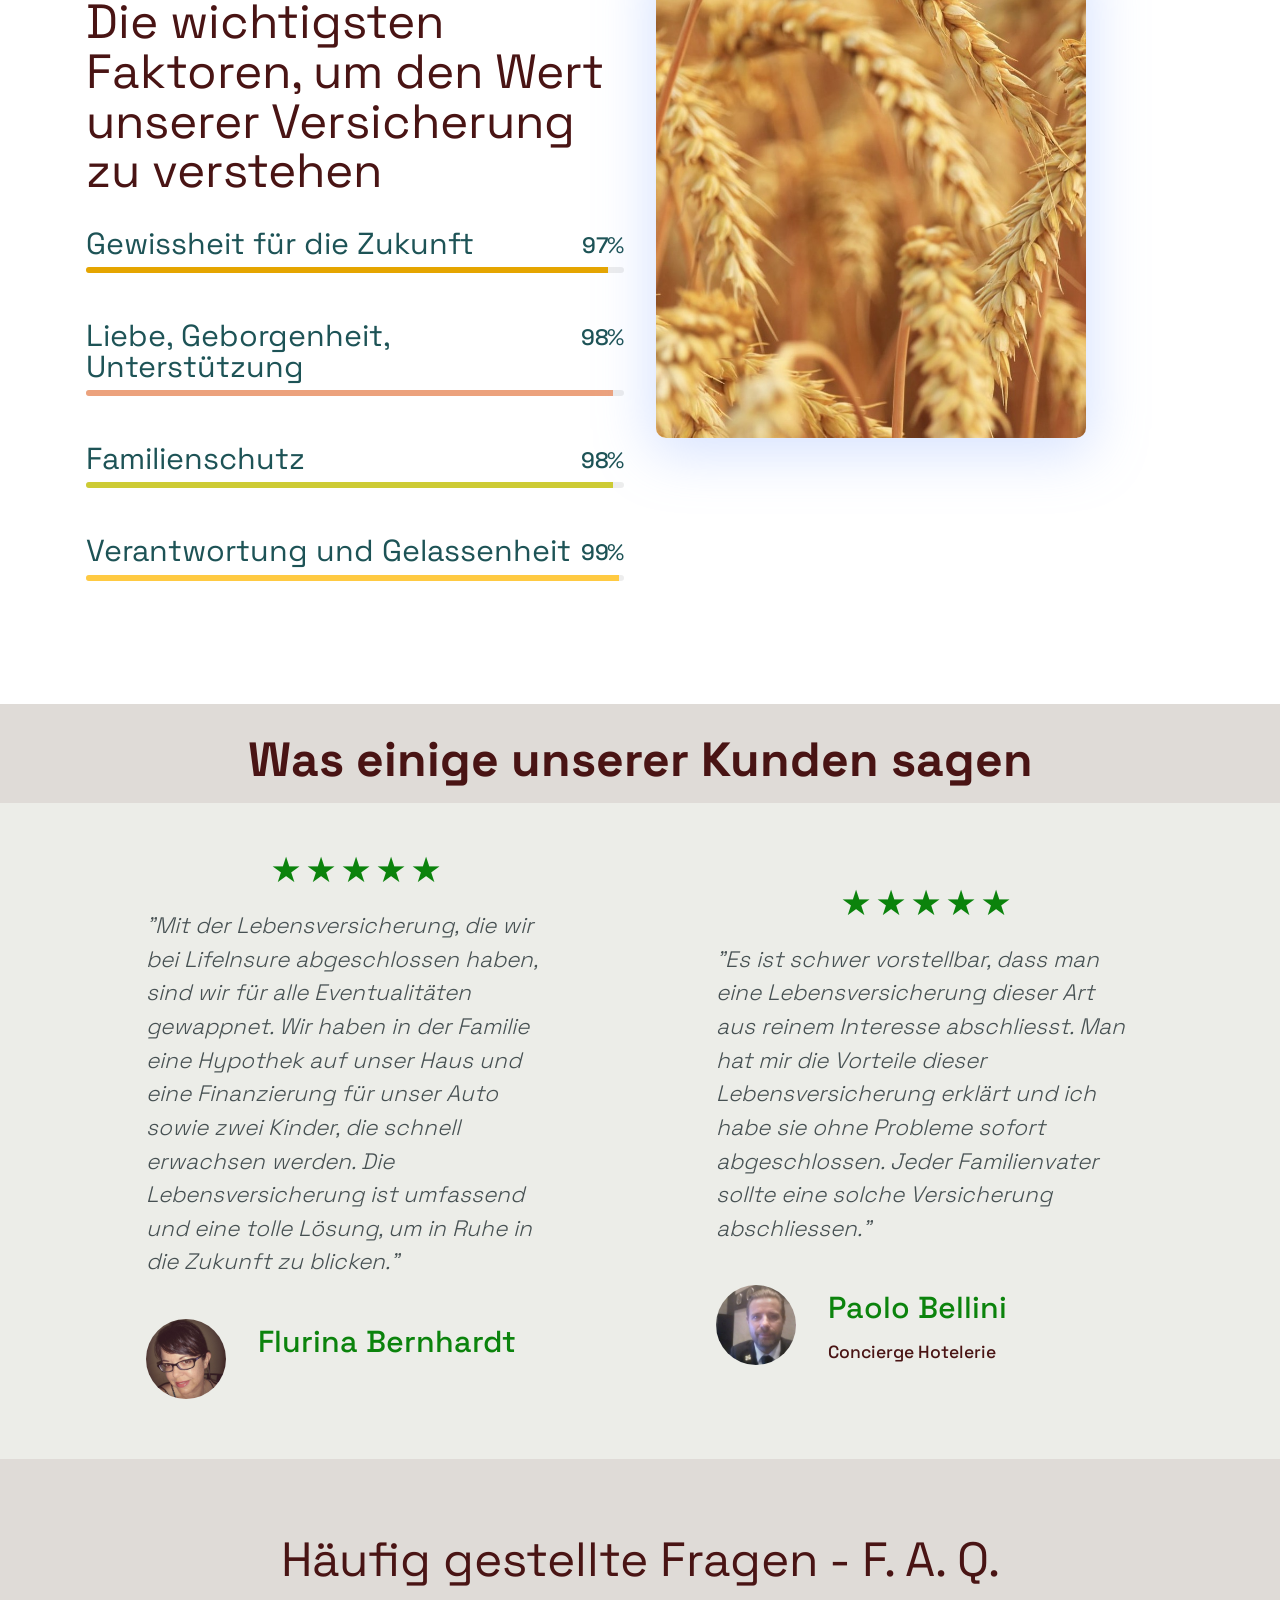
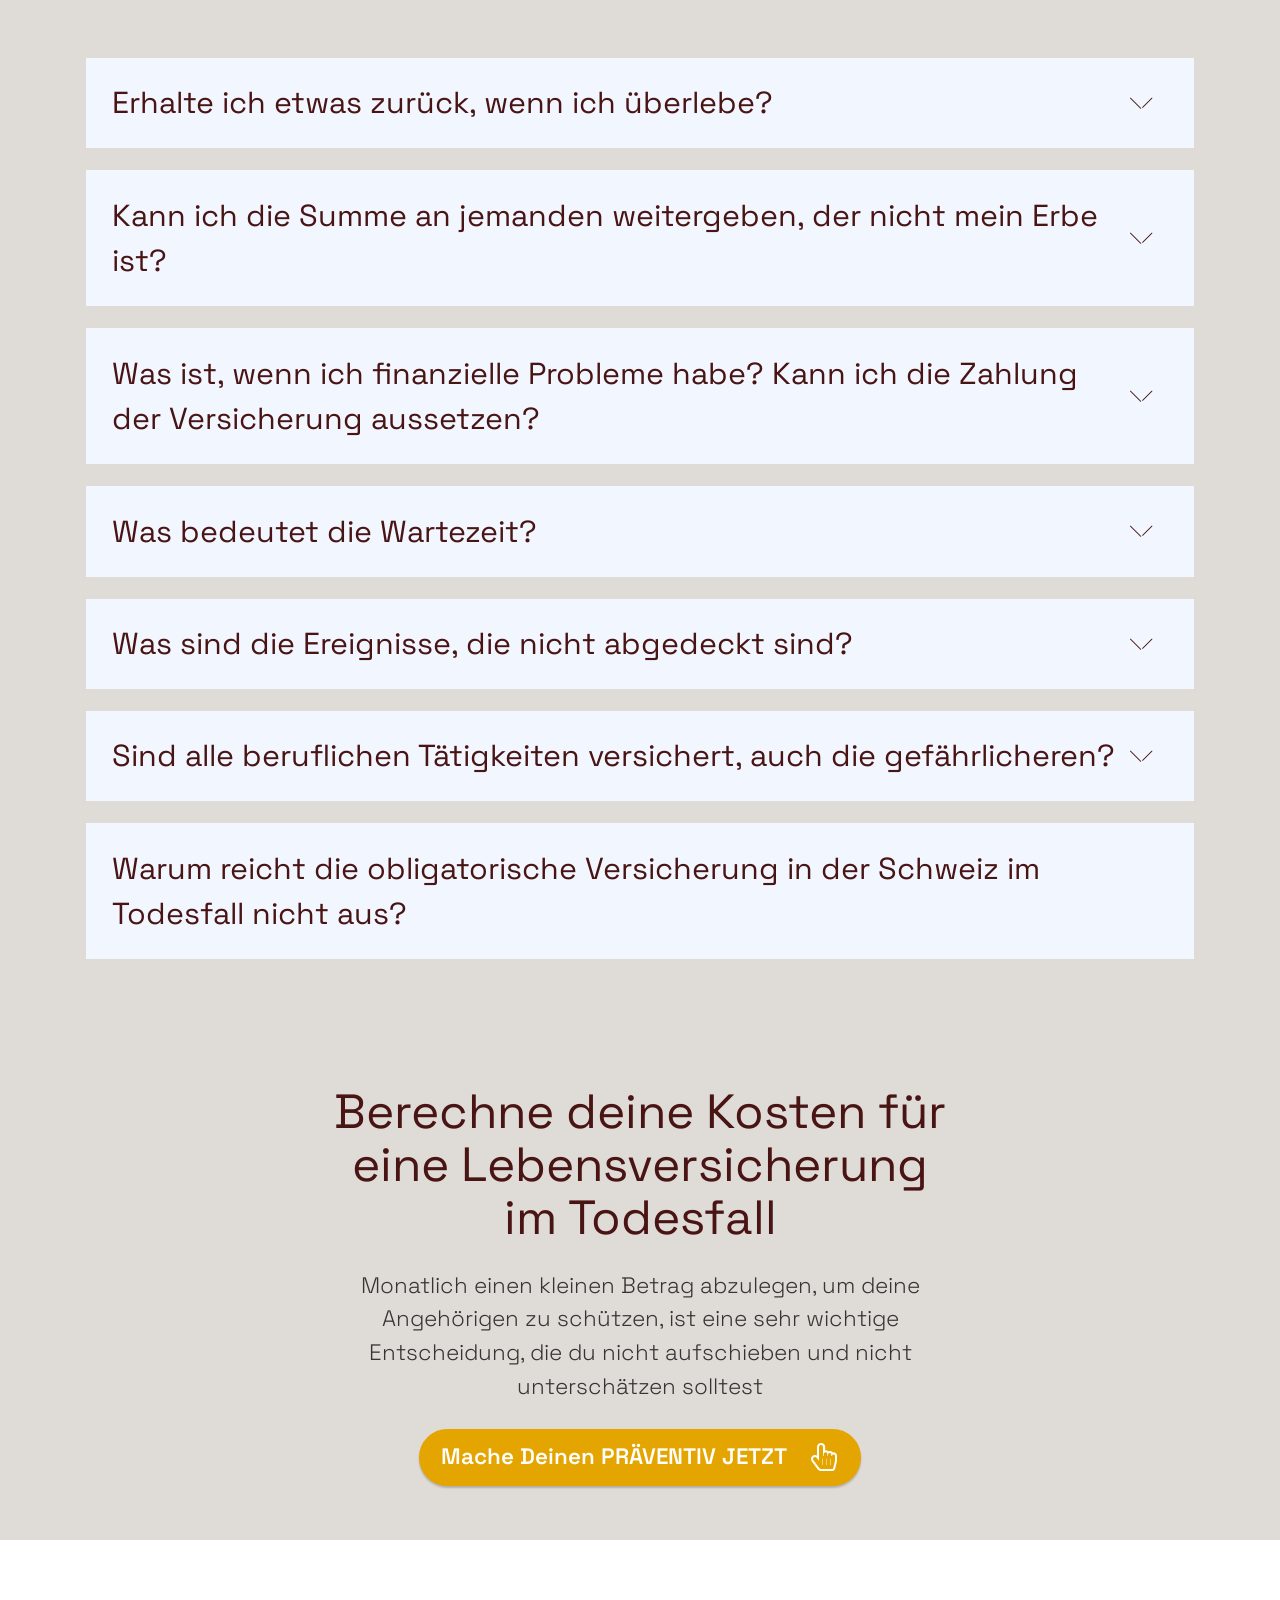
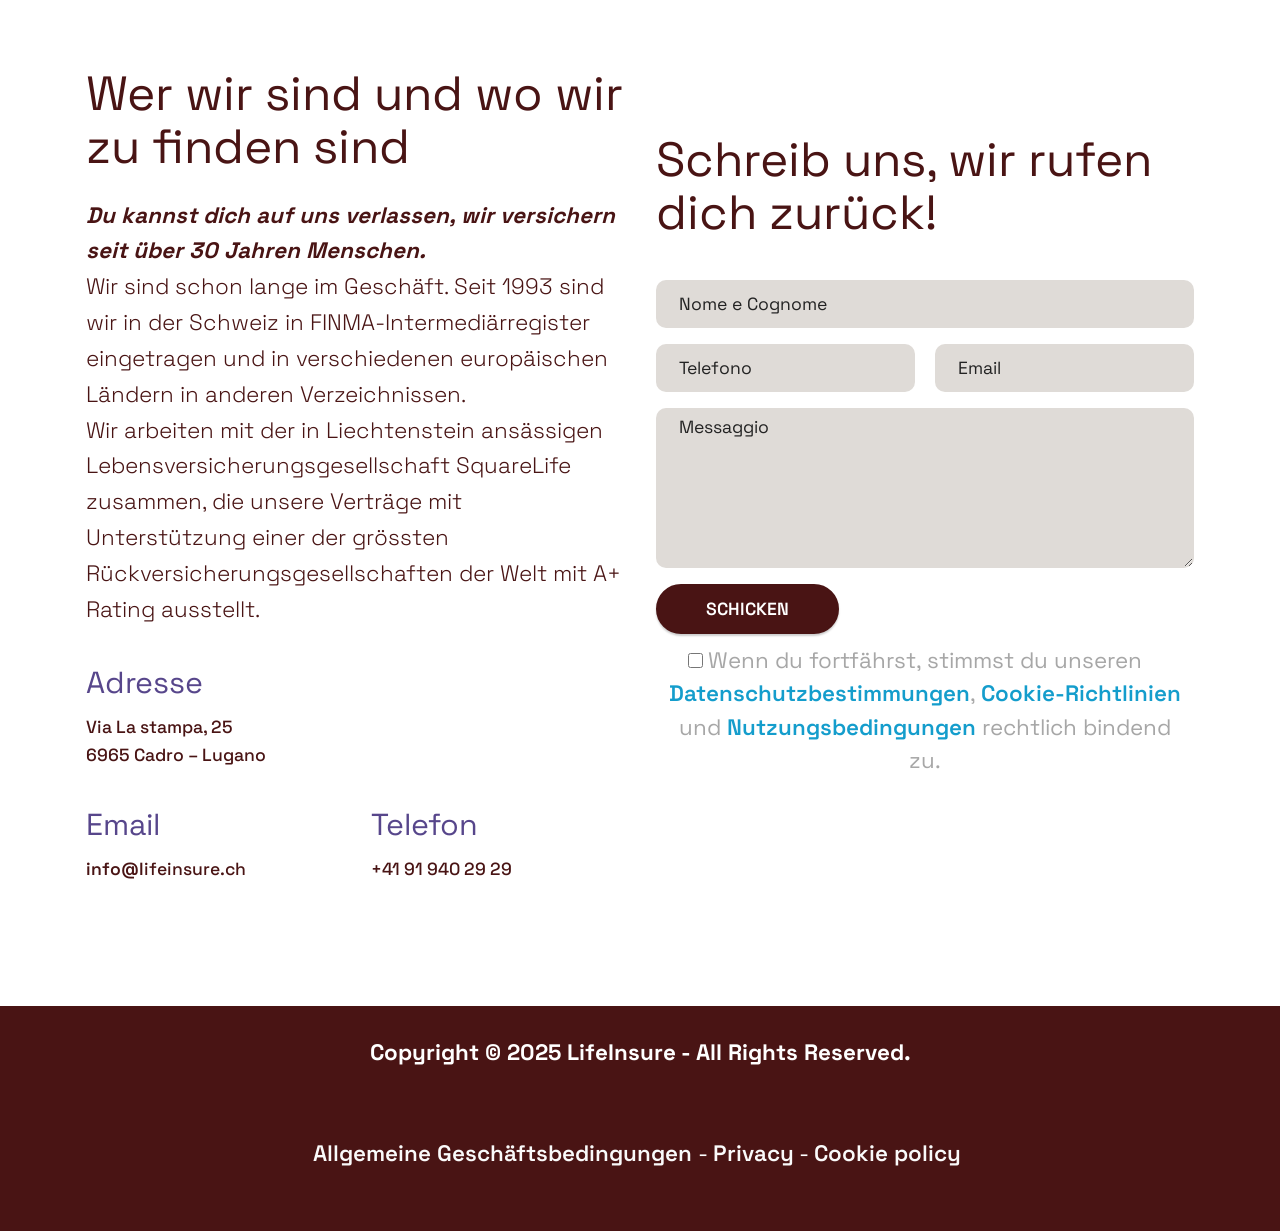
==== commit 78ee37e1: "create github pages" ====
--- a/index.html
+++ b/index.html
@@ -1034,7 +1034,7 @@
 
             <div class="col-lg-6 my-auto pb-4 mbr-form" data-form-type="formoid">
 <!--Formbuilder Form-->
-<form action="https://mobirise.eu/" method="POST" class="mbr-form form-with-styler" data-form-title="Form di PolizzaVita.io"><input type="hidden" name="email" data-form-email="true" value="sicPPTDIcW7tpfMzfYHE2SwXU26L857wQg/3qYeSH3b9brRqV42yr65Re8lTX8wrE31Lvn8UmfjXSIVZM8ZbnyFtGsjL0lSk5QBP8ySbES8gquxtn8TWFeEs6L278oVg.vobDN/0JzylRnFxelF0M8E8p43zLJkEOIYFxeCc8kMiOJqNZ5rrPU/zgkIsyz6sxI98GMuji/gLSdXZV2I+U89IKIJRIkCB64EyS2W1QPOLRE4cLuvdm3cAT9ELSjN2h">
+<form action="https://mobirise.eu/" method="POST" class="mbr-form form-with-styler" data-form-title="Form di PolizzaVita.io"><input type="hidden" name="email" data-form-email="true" value="VAvRnQAMlZ160HtahWXE1XdZnWTnEwwpy6OQPqBSRaCPUkY9e/cff9H0PnwEzf59STxLPwTvN9lycbjU9BglOPpybOBJm9SmzmHj2tiLGYXpkuAlBzKdkyipJ/Y6kAtx.gapczWJAKrAvQ9ZtQ5y6NYGkpe0penp5mK/1j+v9bzeB7xxhzLJ/0RtegQmTcxSFgbDTmuUoYAdtWnEE8WbRU4k0CYnNQEYIxzmiJv8Jb5EzeVLWfMYjZtYjwhUqCg6E">
 <div class="row">
 <div hidden="hidden" data-form-alert="" class="alert alert-success col-12">Danke für deine Nachricht. Wir melden uns in Kürze bei dir zurück.</div>
 <div hidden="hidden" data-form-alert-danger="" class="alert alert-danger col-12">Oops...! some problem!</div>
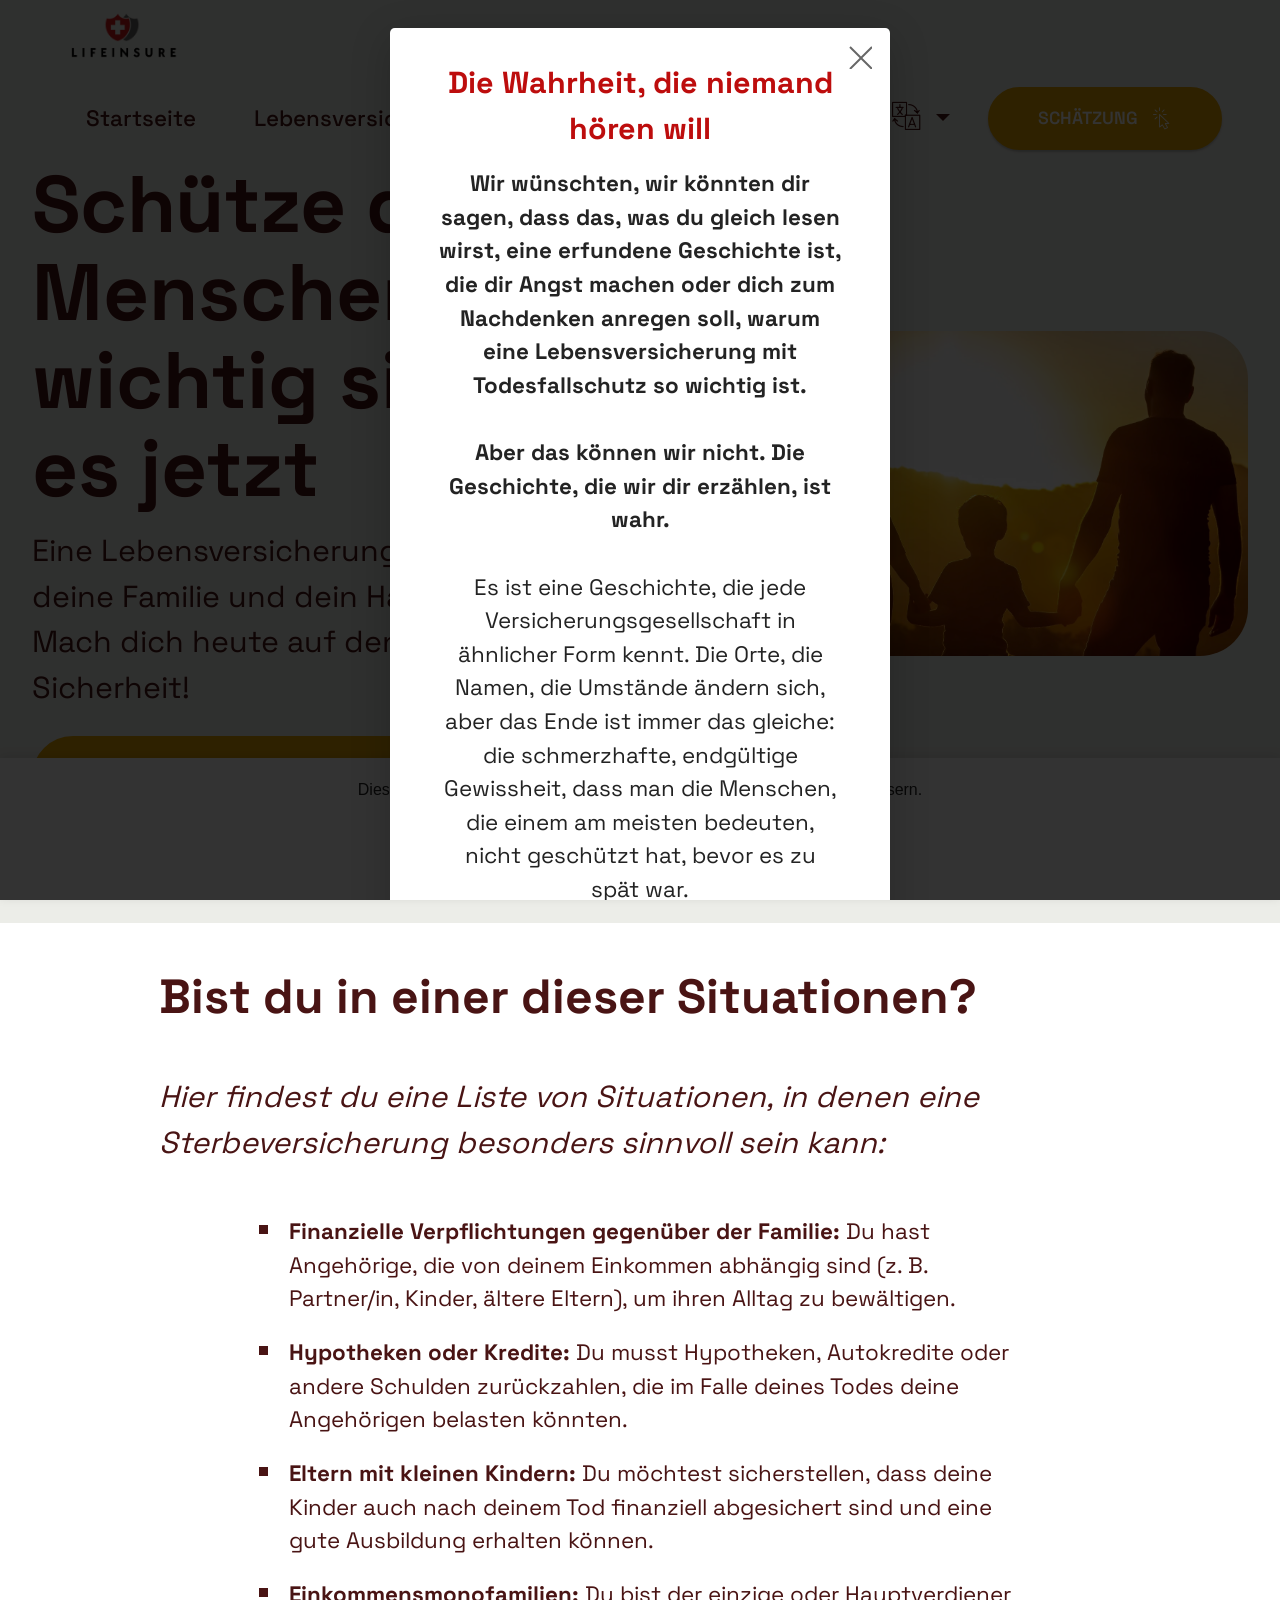
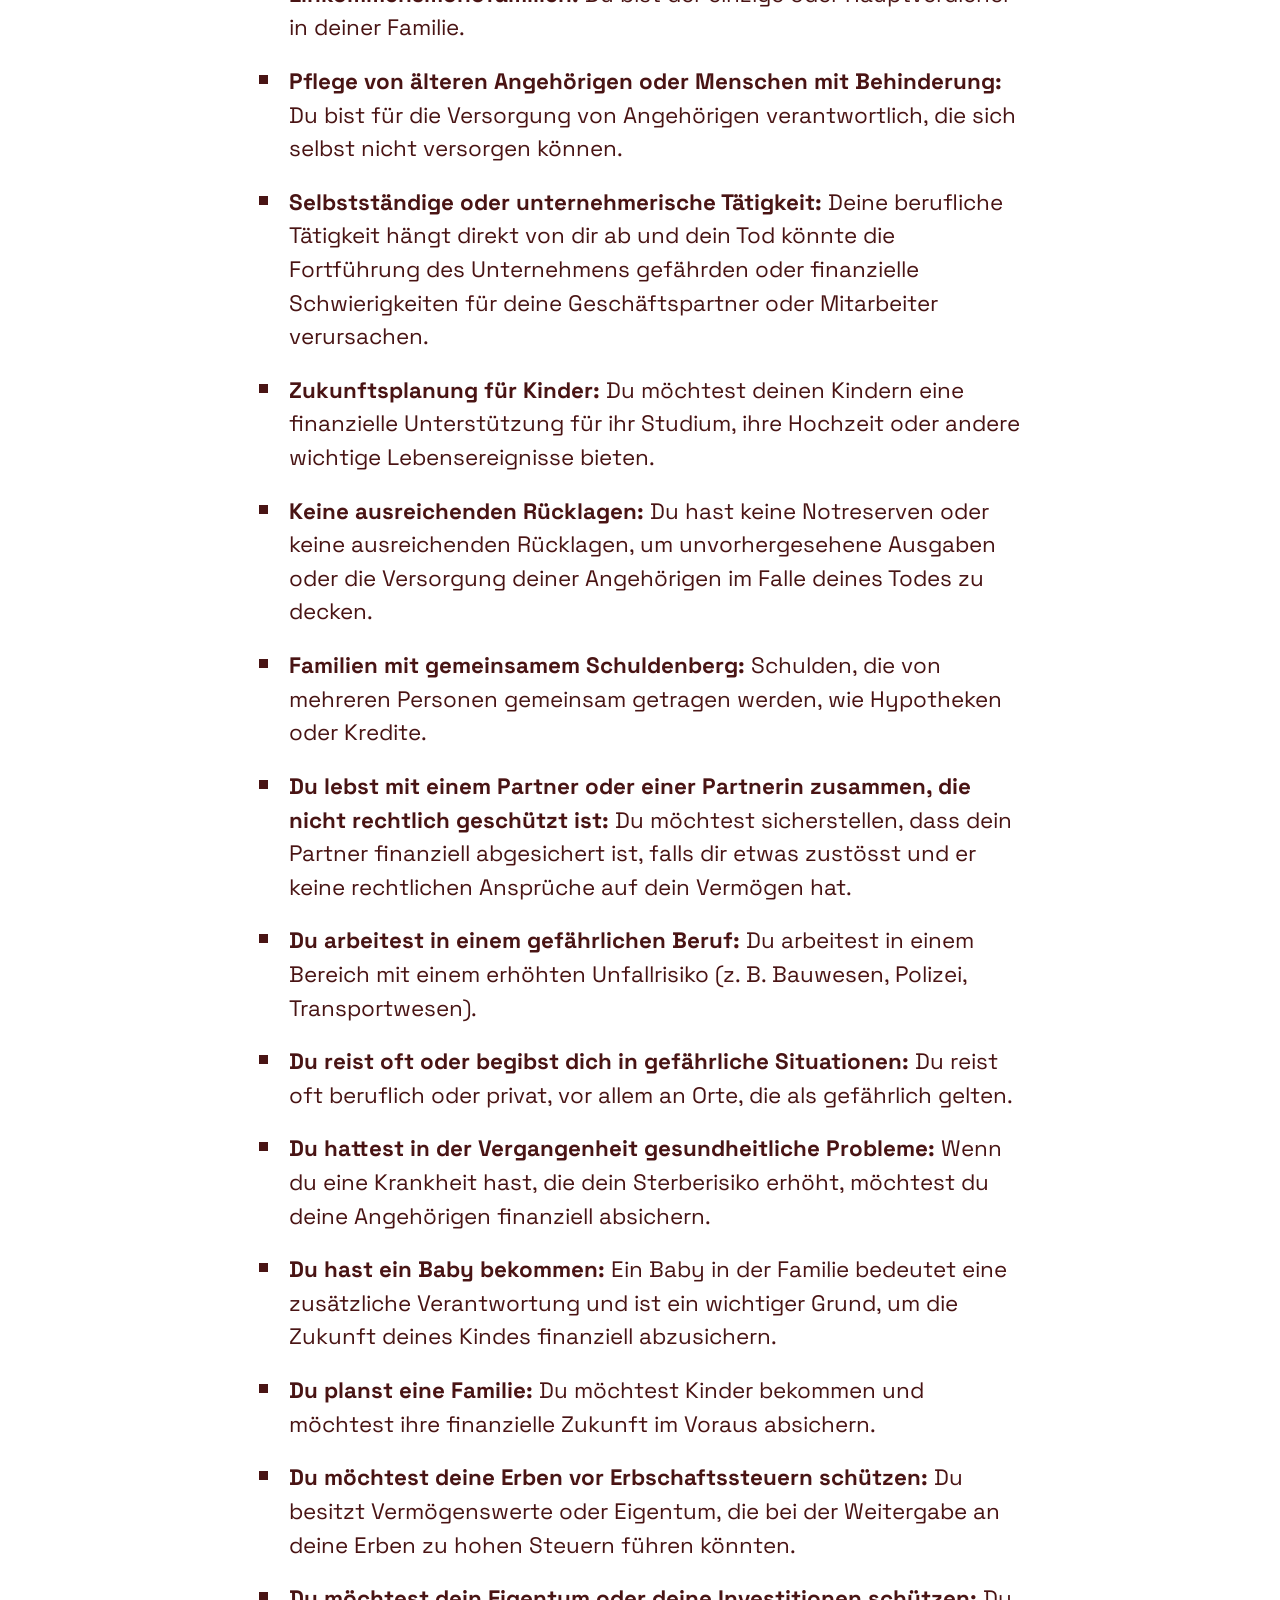
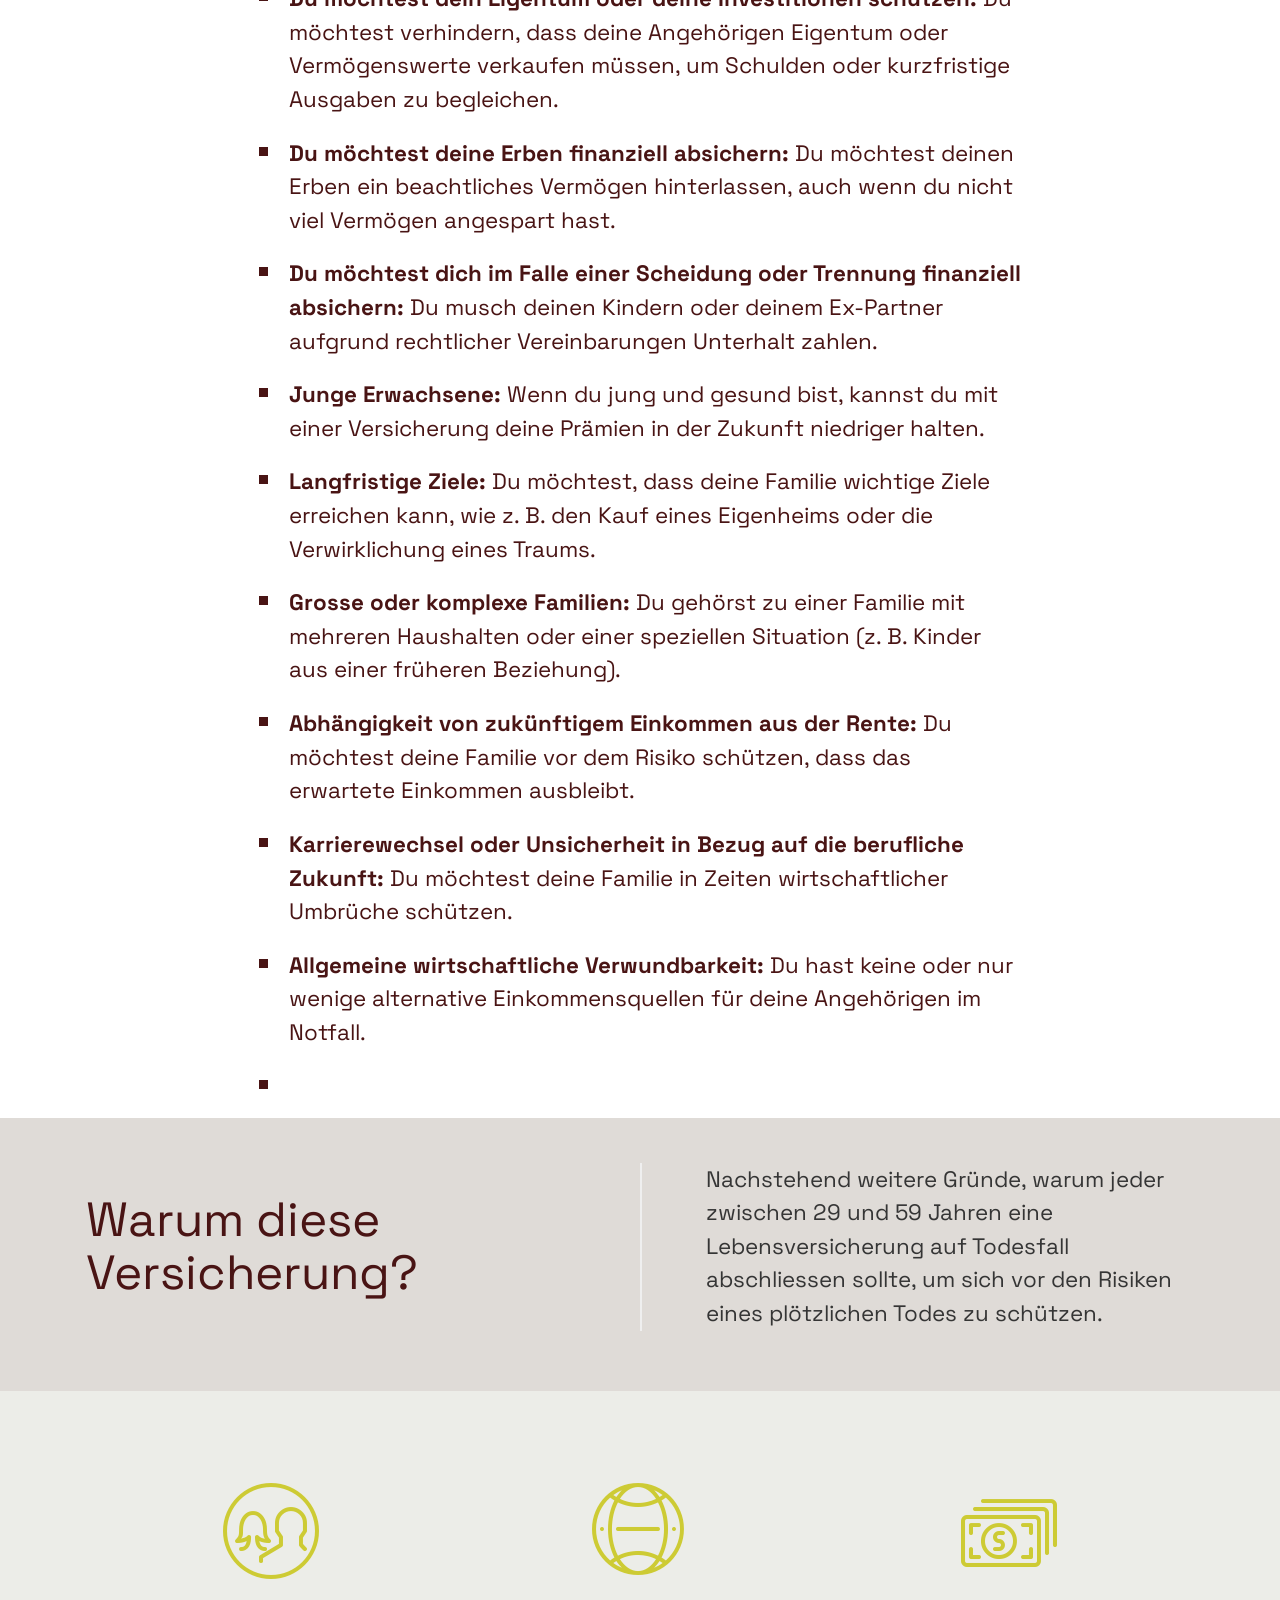
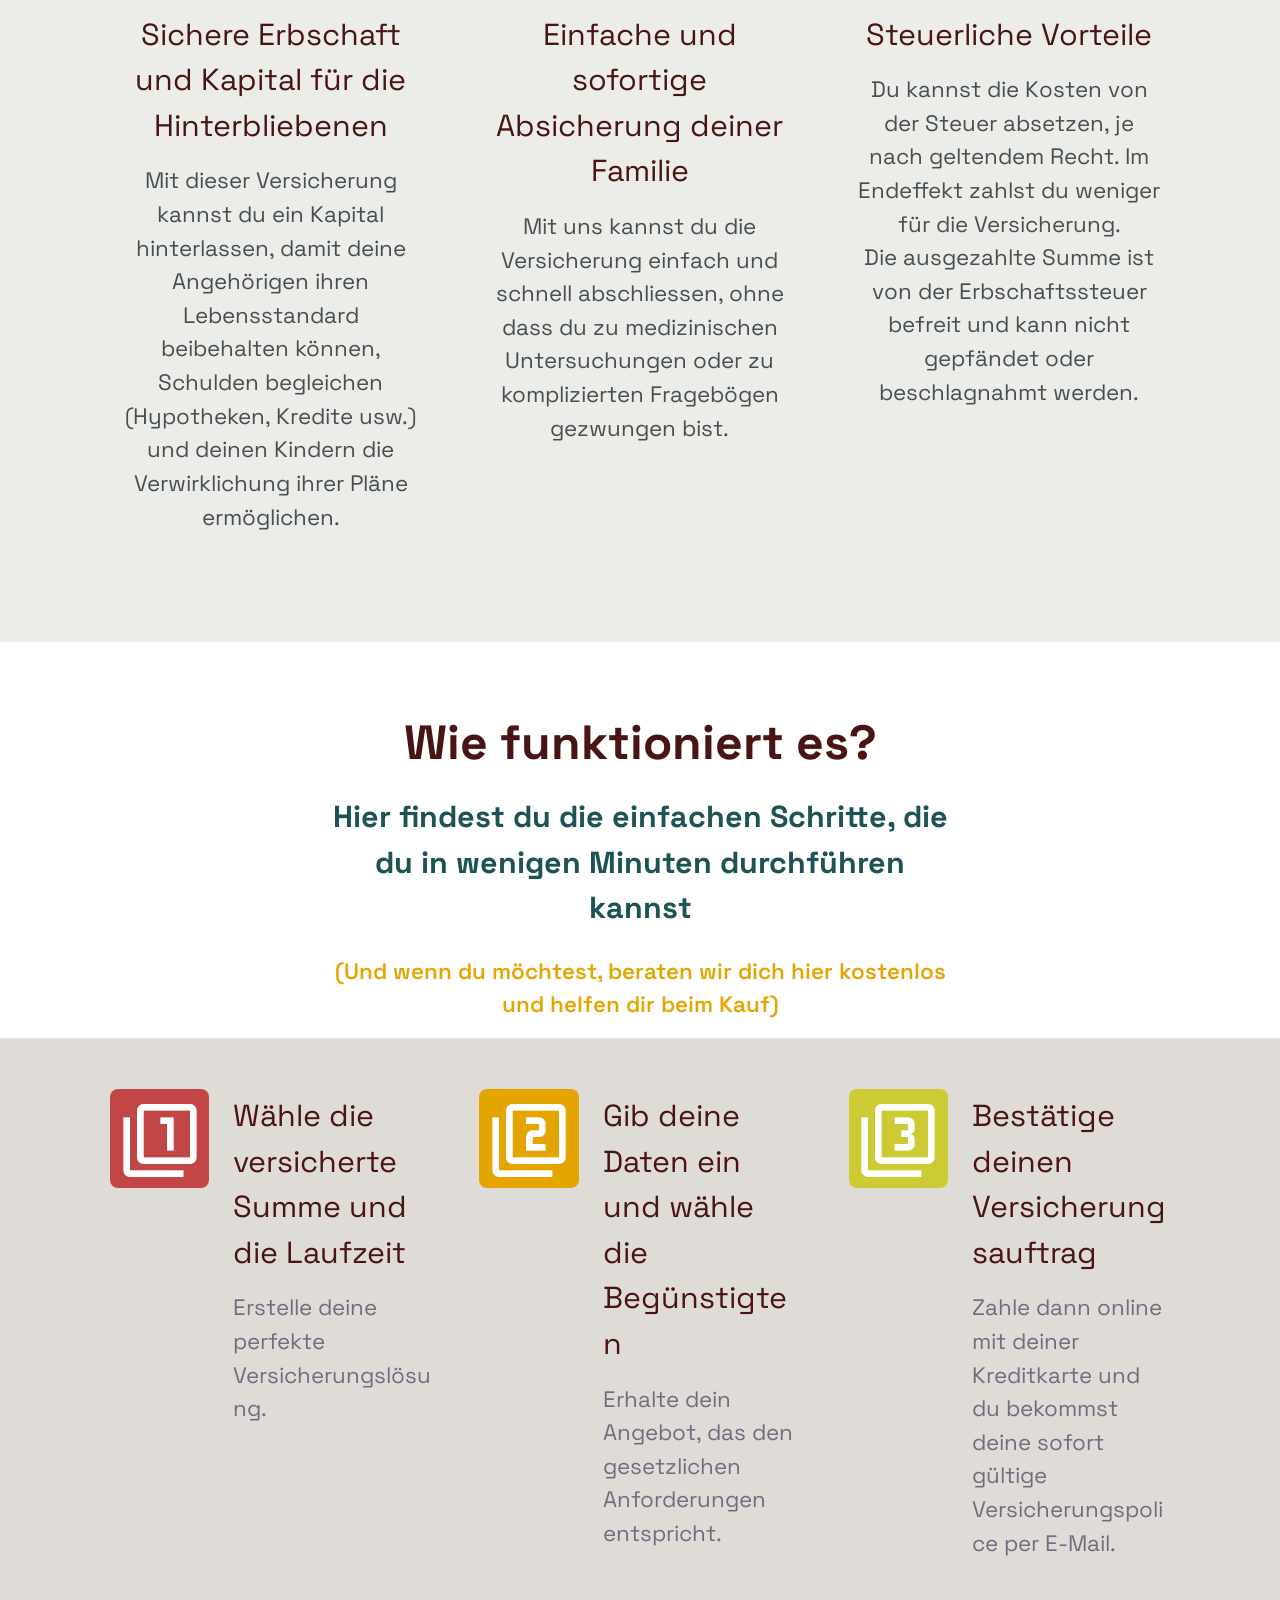
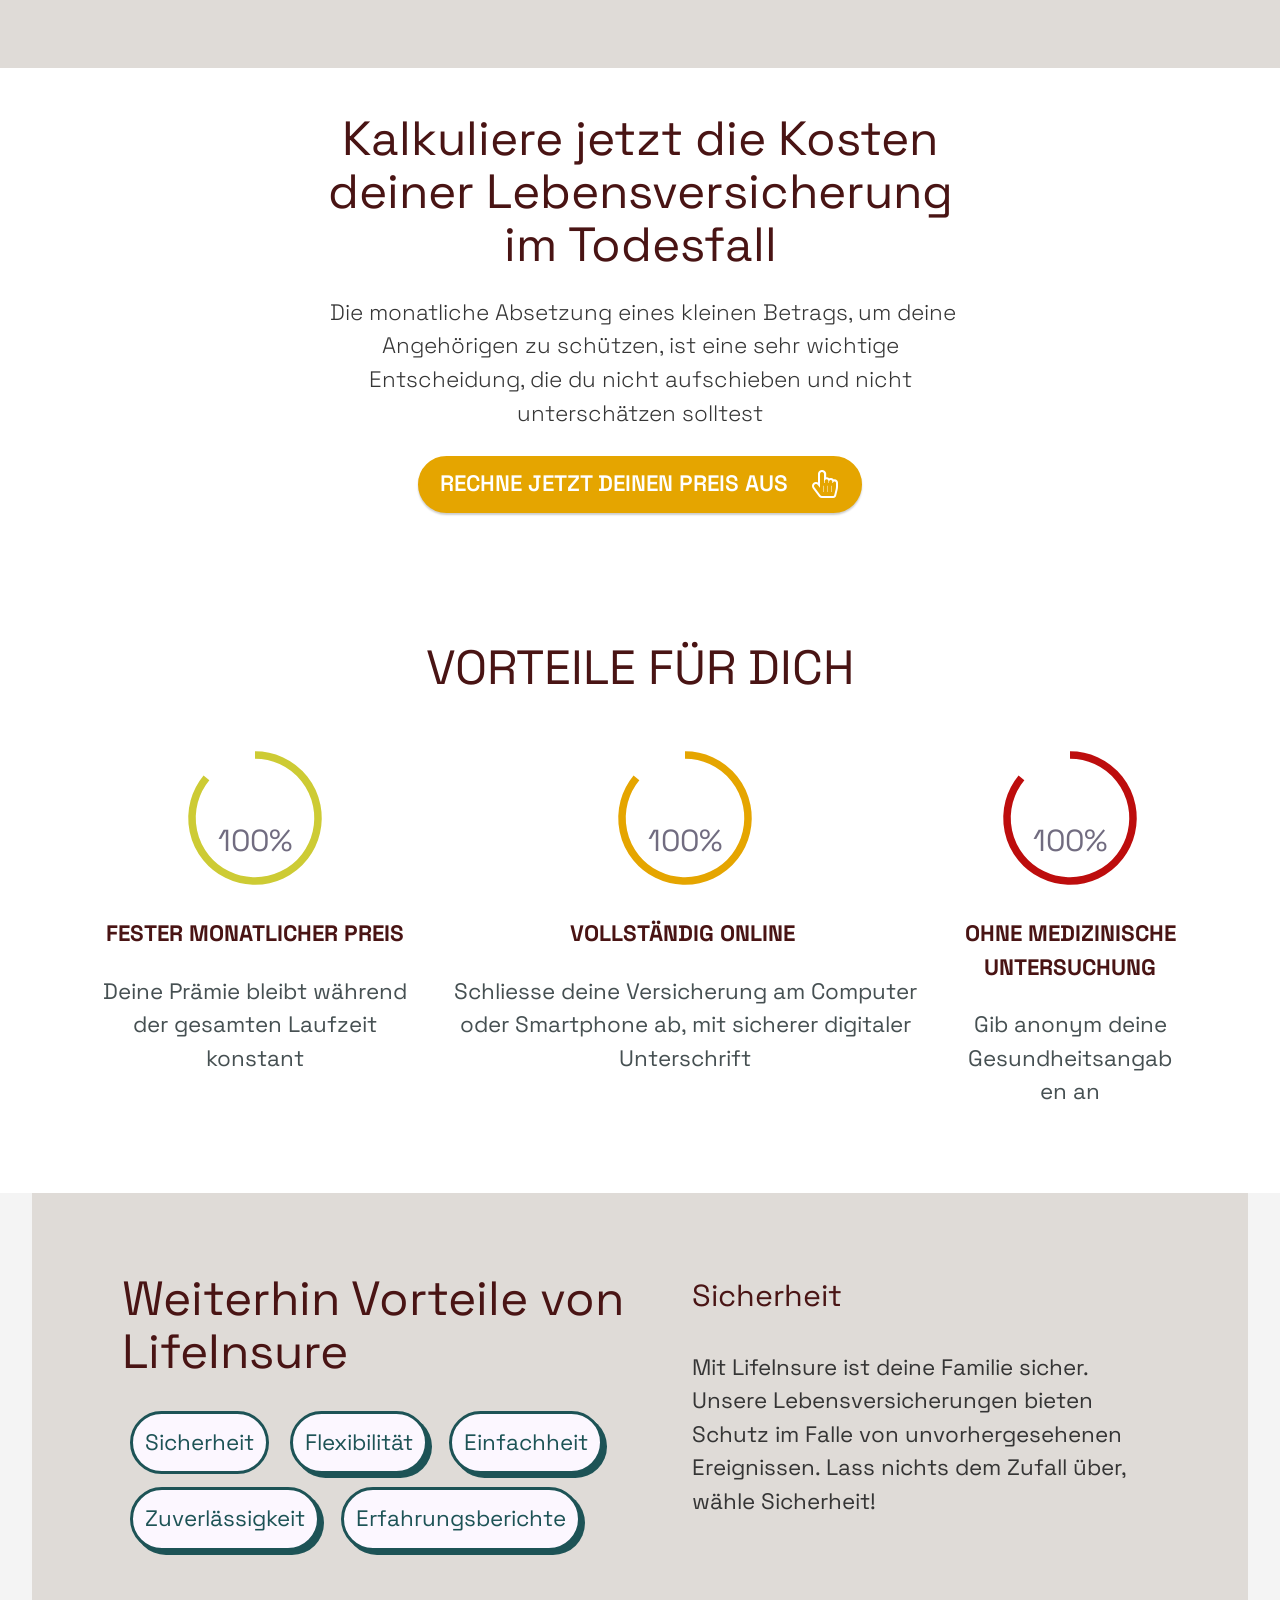
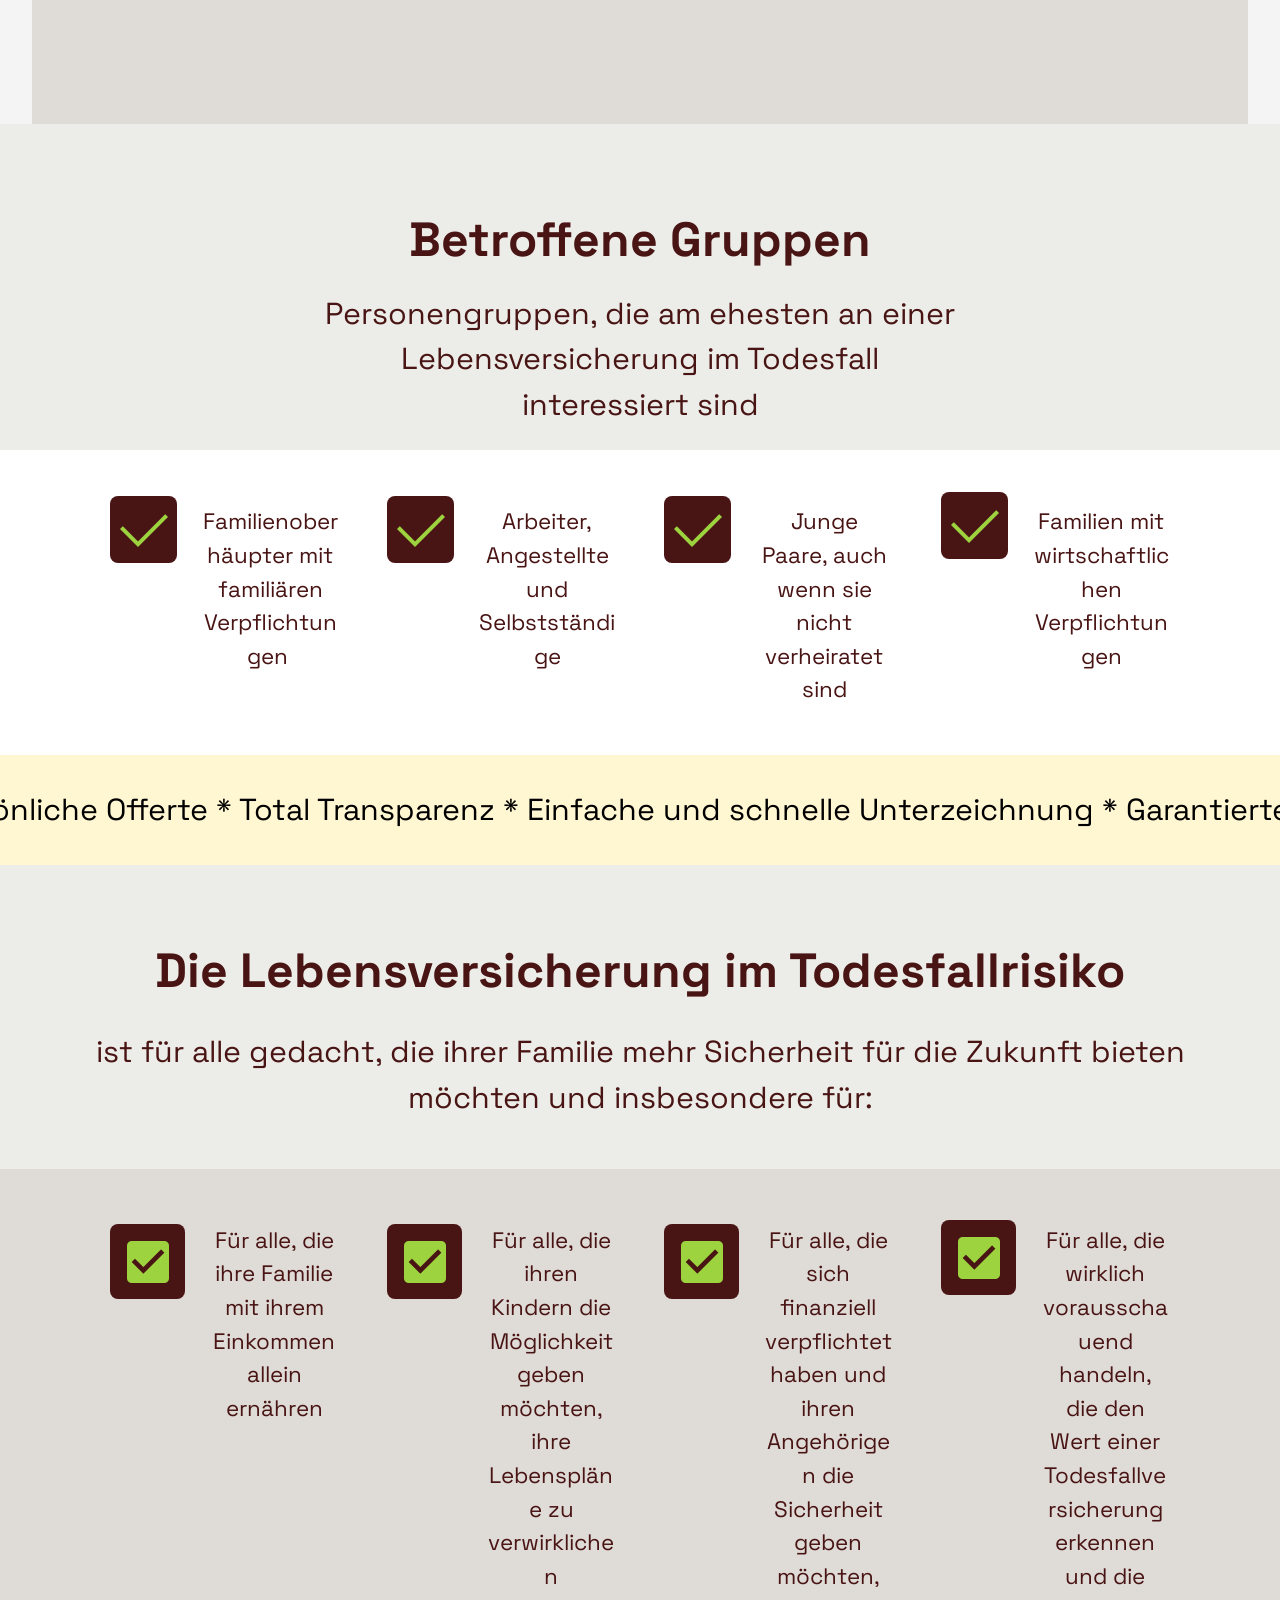
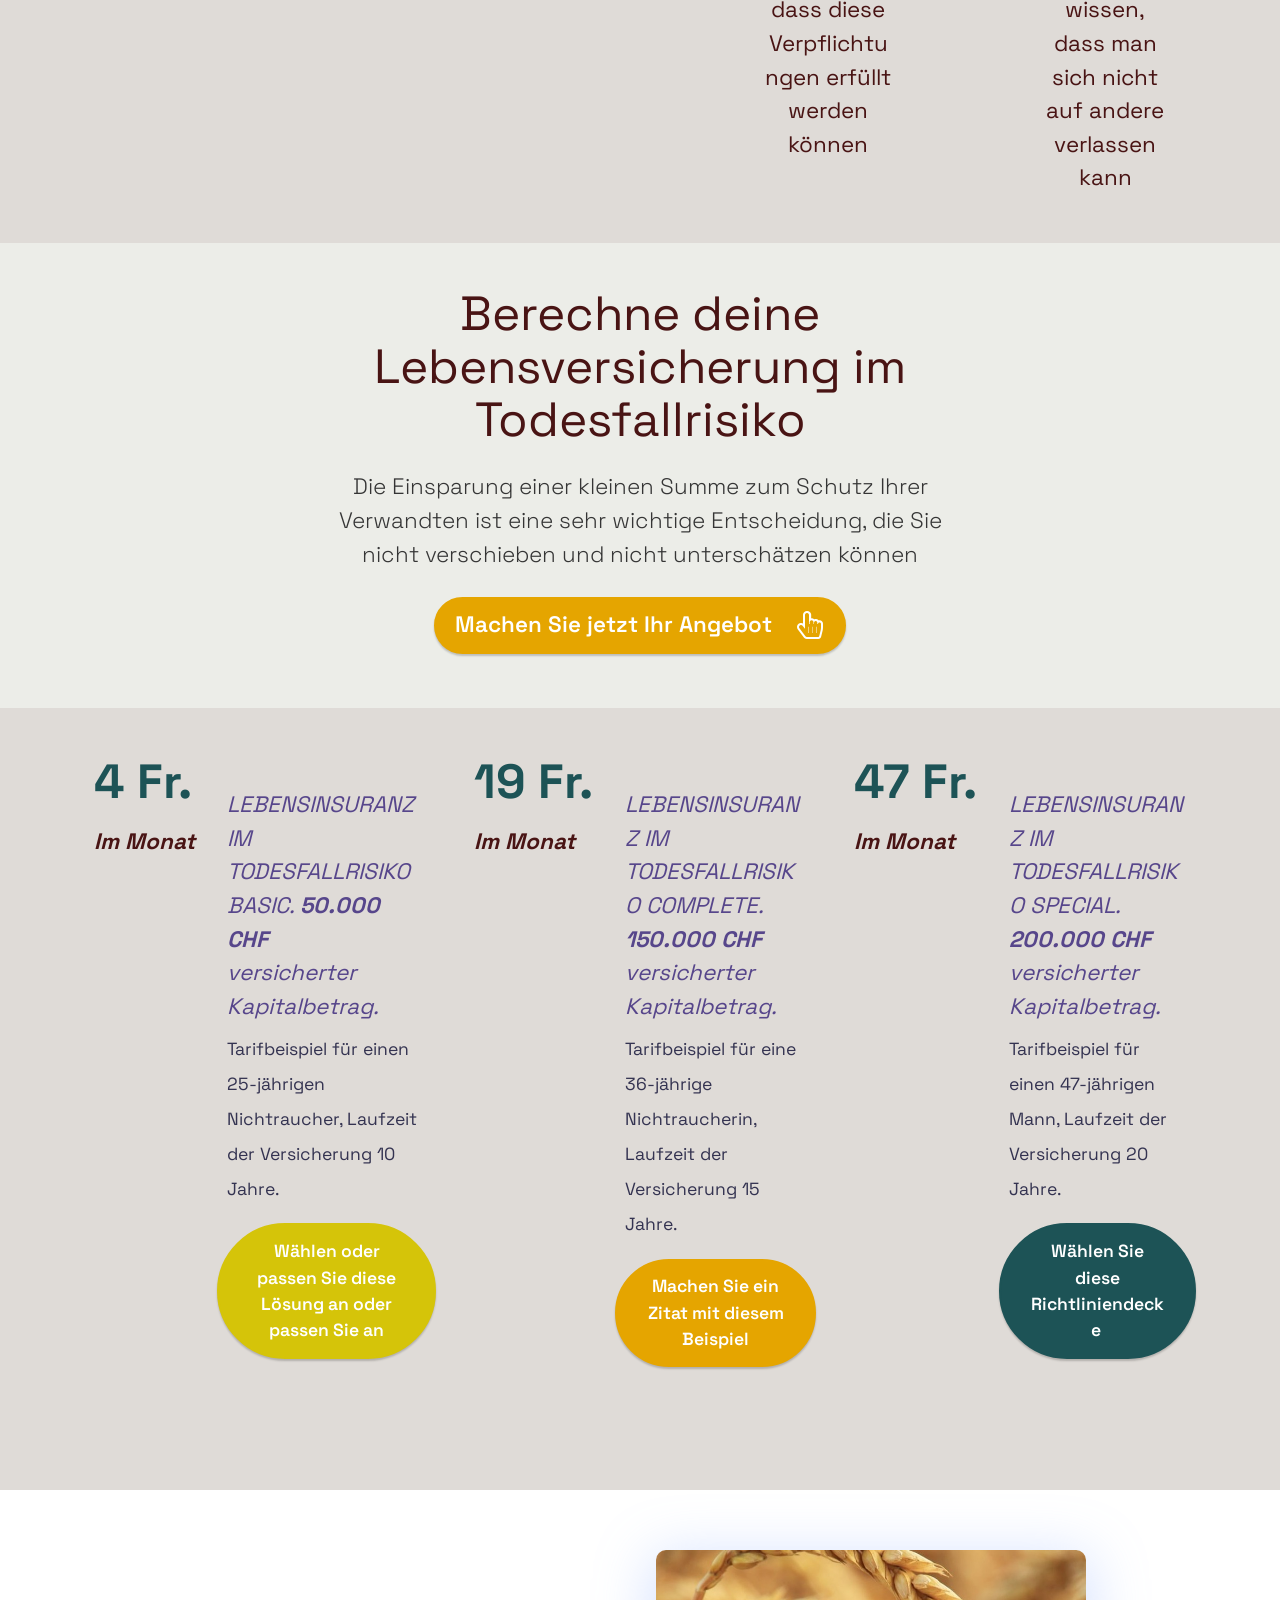
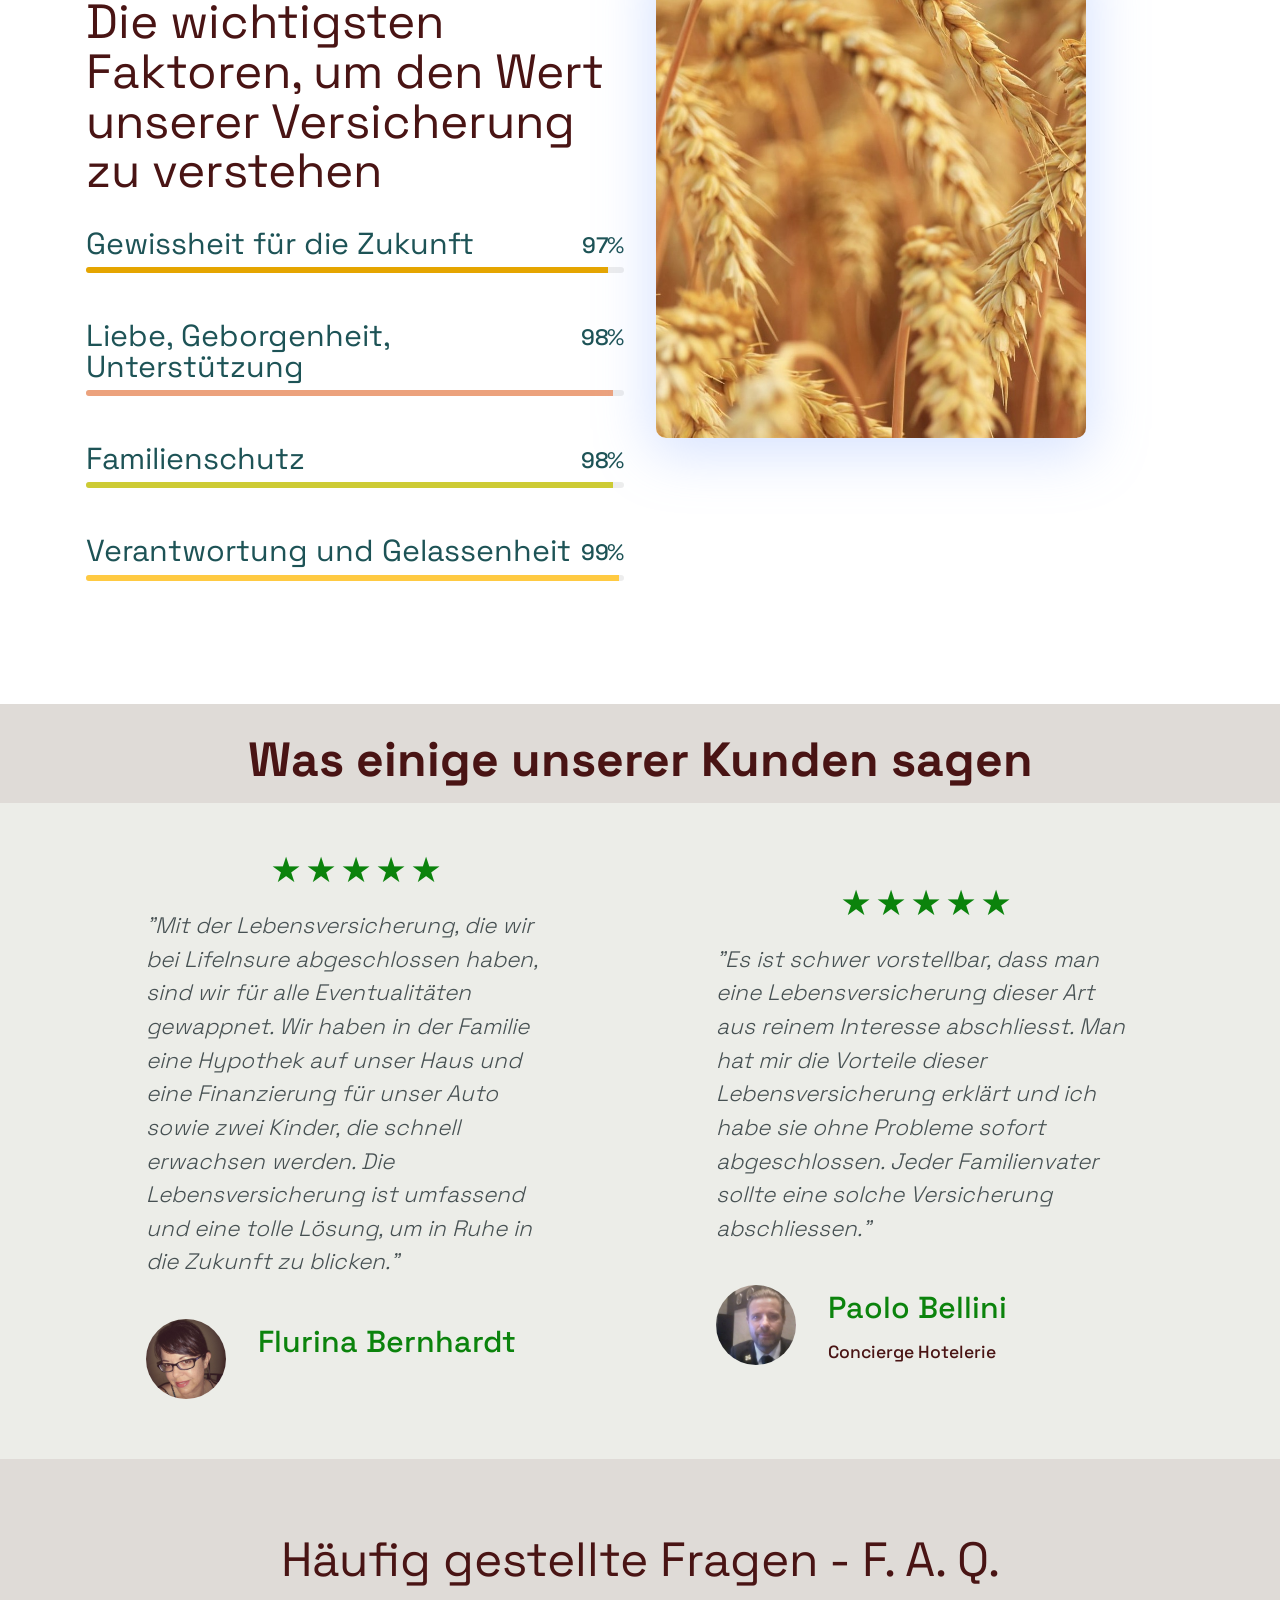
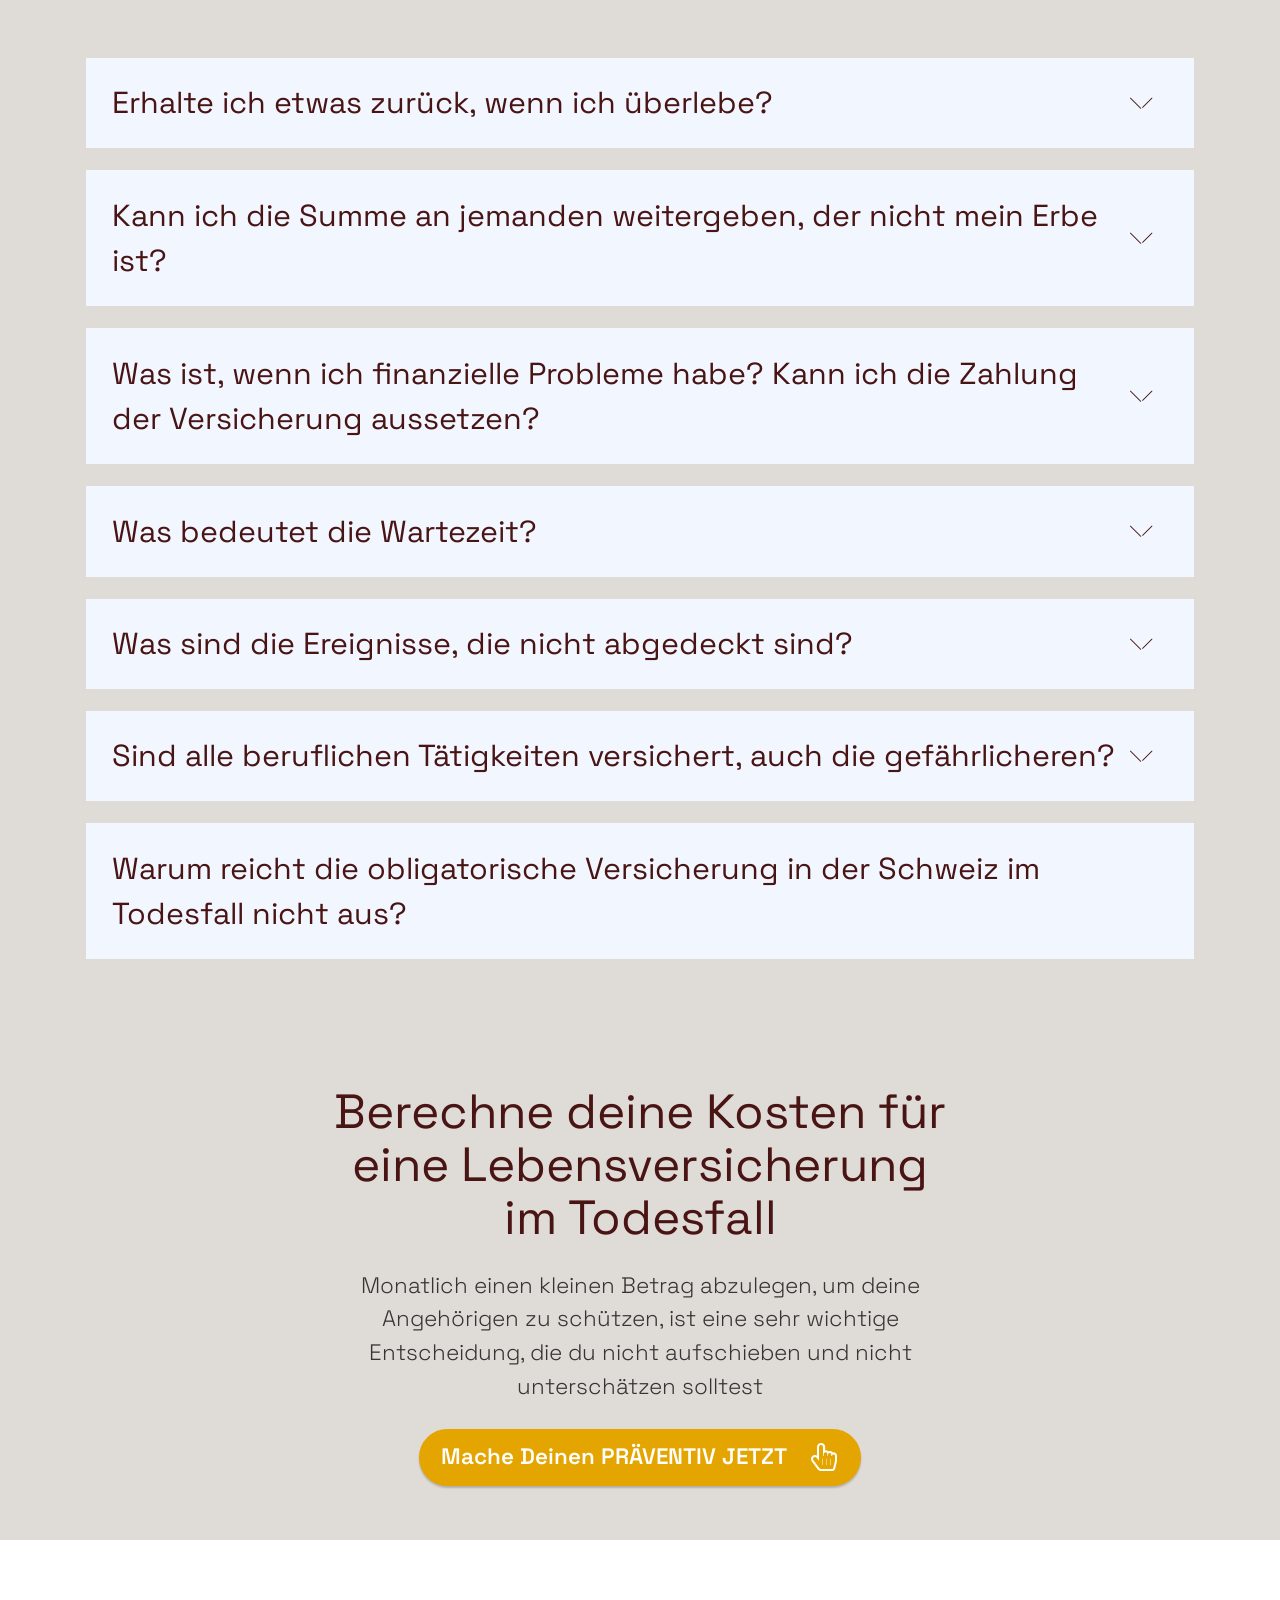
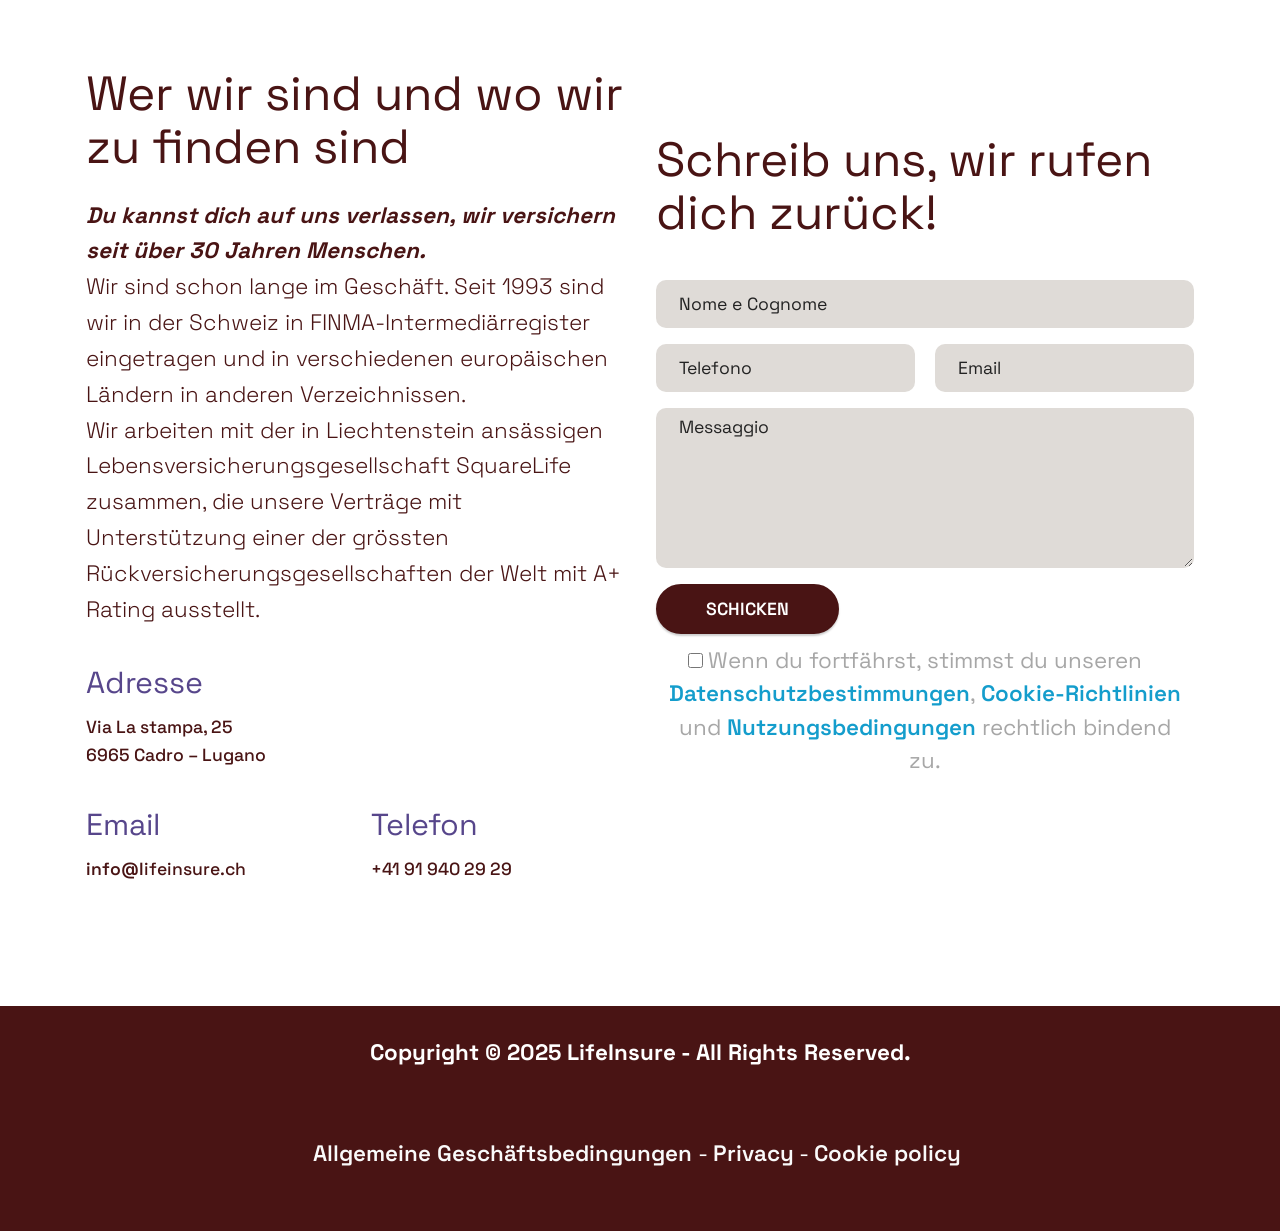
==== commit b5da4086: "create github pages" ====
--- a/index.html
+++ b/index.html
@@ -52,8 +52,8 @@
         <div class="container-fluid">
             <div class="navbar-brand">
                 <span class="navbar-logo">
-                    <a href="ch-de.html#top">
-                        <img src="[data-uri]" alt="" style="height: 3.6rem;" loading="lazy" class="lazyload" data-src="assets/images/lifeinsure-1-172x172.png">
+                    <a href="index.html#header01-11">
+                        <img src="[data-uri]" alt="Lifeinsure" style="height: 3.6rem;" loading="lazy" class="lazyload" data-src="assets/images/lifeinsure-1-172x172.png">
                     </a>
                 </span>
                 
@@ -67,13 +67,13 @@
                 </div>
             </button>
             <div class="collapse navbar-collapse" id="navbarSupportedContent">
-                <ul class="navbar-nav nav-dropdown" data-app-modern-menu="true"><li class="nav-item"><a class="nav-link link text-primary display-7" href="ch-de.html#header01-11">Startseite</a></li>
+                <ul class="navbar-nav nav-dropdown" data-app-modern-menu="true"><li class="nav-item"><a class="nav-link link text-primary display-7" href="index.html#header01-11">Startseite</a></li>
                     <li class="nav-item dropdown"><a class="nav-link link text-primary dropdown-toggle display-7" href="index.html#features01-1" data-toggle="dropdown-submenu" data-bs-toggle="dropdown" data-bs-auto-close="outside" aria-expanded="false">Lebensversicherung</a><div class="dropdown-menu" aria-labelledby="dropdown-707"><a class="text-primary dropdown-item display-7" href="ch-de.html#progress-bars02-18">Vorteile</a><a class="text-primary show dropdown-item display-7" href="ch-de.html#progress-bars01-1h">Wert</a><a class="text-primary show dropdown-item display-7" href="#" data-toggle="modal" data-bs-toggle="modal" data-target="#mbr-popup-s" data-bs-target="#mbr-popup-s"><span class="mdi-content-markunread mbr-iconfont mbr-iconfont-btn"></span>&nbsp;Eine wahre Geschichte&nbsp;(lesen)</a><a class="text-primary show dropdown-item display-7" href="ch-de.html#testimonials04-1j">Erfahrungsberichte</a></div>
                     </li>
                     <li class="nav-item"><a class="nav-link link text-primary display-7" href="ch-de.html#forms03-1n">Wer wir sind</a>
                     </li>
                     <li class="nav-item"><a class="nav-link link text-primary display-7" href="ch-de.html#forms03-1n">Kontakt</a>
-                    </li><li class="nav-item dropdown open"><a class="nav-link link text-primary dropdown-toggle show display-7" href="index.html#forms03-5" data-toggle="dropdown-submenu" data-bs-toggle="dropdown" data-bs-auto-close="outside" aria-expanded="true"><span class="icon54-v1-translate2 mbr-iconfont mbr-iconfont-btn"></span></a><div class="dropdown-menu show" aria-labelledby="dropdown-852" data-bs-popper="none"><a class="text-primary dropdown-item display-7" href="https://fr.lifeinsure.ch" target="_blank">Français</a><a class="text-primary show dropdown-item display-7" href="https://it.lifeinsure.ch" target="_blank">Italiano<br></a></div></li></ul>
+                    </li><li class="nav-item dropdown"><a class="nav-link link text-primary dropdown-toggle show display-7" href="index.html#forms03-5" data-toggle="dropdown-submenu" data-bs-toggle="dropdown" data-bs-auto-close="outside" aria-expanded="false"><span class="icon54-v1-translate2 mbr-iconfont mbr-iconfont-btn"></span></a><div class="dropdown-menu show" aria-labelledby="dropdown-852" data-bs-popper="none"><a class="text-primary dropdown-item display-7" href="https://fr.lifeinsure.ch" target="_blank">Français</a><a class="text-primary show dropdown-item display-7" href="https://it.lifeinsure.ch" target="_blank">Italiano<br></a></div></li></ul>
                 
                 <div class="navbar-buttons mbr-section-btn"><a class="btn btn-lg btn-danger display-4" href="ch-de.html#features04-1b"><span class="icon54-v1-click-1 mbr-iconfont mbr-iconfont-btn"></span>SCHÄTZUNG&nbsp;</a></div>
             </div>
@@ -1034,7 +1034,7 @@
 
             <div class="col-lg-6 my-auto pb-4 mbr-form" data-form-type="formoid">
 <!--Formbuilder Form-->
-<form action="https://mobirise.eu/" method="POST" class="mbr-form form-with-styler" data-form-title="Form di PolizzaVita.io"><input type="hidden" name="email" data-form-email="true" value="VAvRnQAMlZ160HtahWXE1XdZnWTnEwwpy6OQPqBSRaCPUkY9e/cff9H0PnwEzf59STxLPwTvN9lycbjU9BglOPpybOBJm9SmzmHj2tiLGYXpkuAlBzKdkyipJ/Y6kAtx.gapczWJAKrAvQ9ZtQ5y6NYGkpe0penp5mK/1j+v9bzeB7xxhzLJ/0RtegQmTcxSFgbDTmuUoYAdtWnEE8WbRU4k0CYnNQEYIxzmiJv8Jb5EzeVLWfMYjZtYjwhUqCg6E">
+<form action="https://mobirise.eu/" method="POST" class="mbr-form form-with-styler" data-form-title="Form di PolizzaVita.io"><input type="hidden" name="email" data-form-email="true" value="jz8k8kFEgXl7FlAjbND2qfhnmUHV+jS4bFTHMg5ydKvXlRZ2n60lVhDnwnkPHXFiJg7mDqr7UirjX77oSFy/8+df7Qluhi0CjJSzRufwr0pojCNd3yzLVhIseZDifLMG.HSxAdhyBeFQcCRSxx3sI5xDIxgKoWMCEL6uDOFXjl46mV2YdHB5UBDlsQgVS8ZgDmbmLly4OfMYMaabgvZSxkrdJTfsoCe0kaZ5ZeF/BdYRrT1nimF4xvevA0tqunK9J">
 <div class="row">
 <div hidden="hidden" data-form-alert="" class="alert alert-success col-12">Danke für deine Nachricht. Wir melden uns in Kürze bei dir zurück.</div>
 <div hidden="hidden" data-form-alert-danger="" class="alert alert-danger col-12">Oops...! some problem!</div>
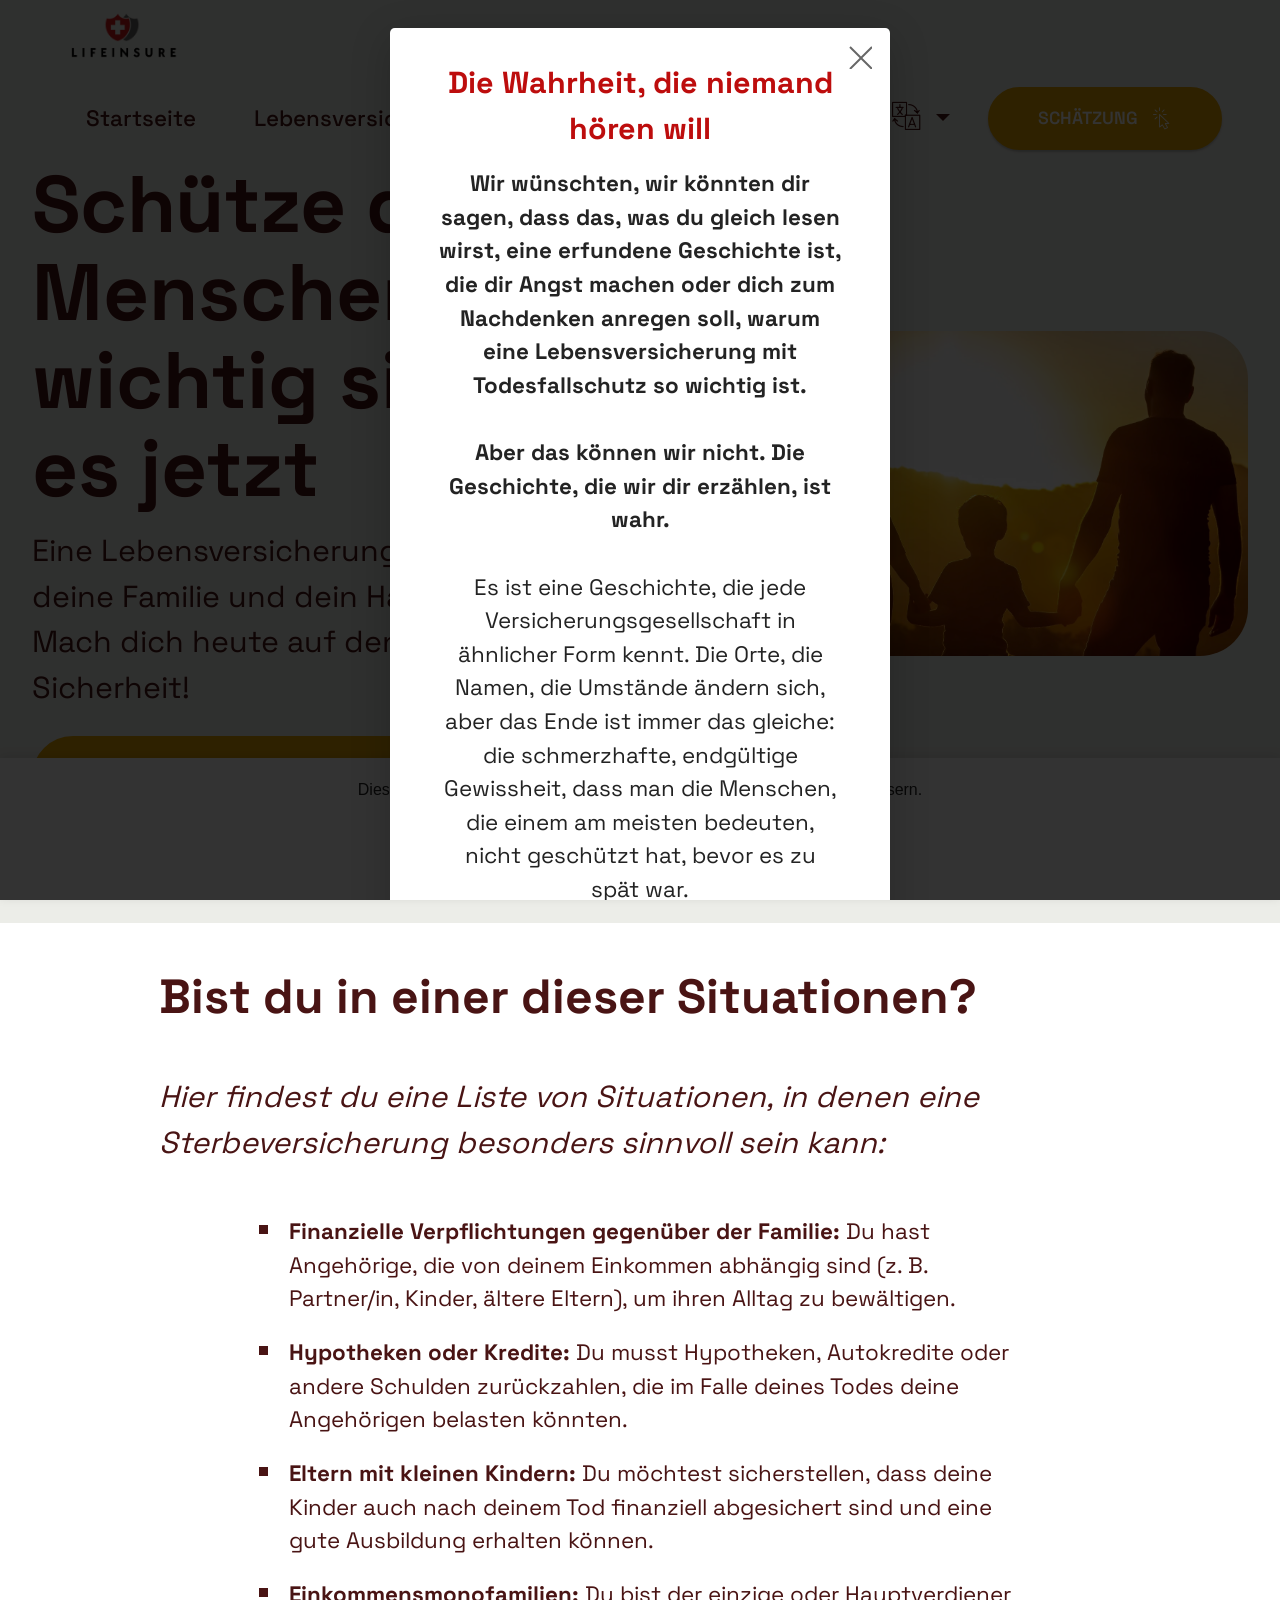
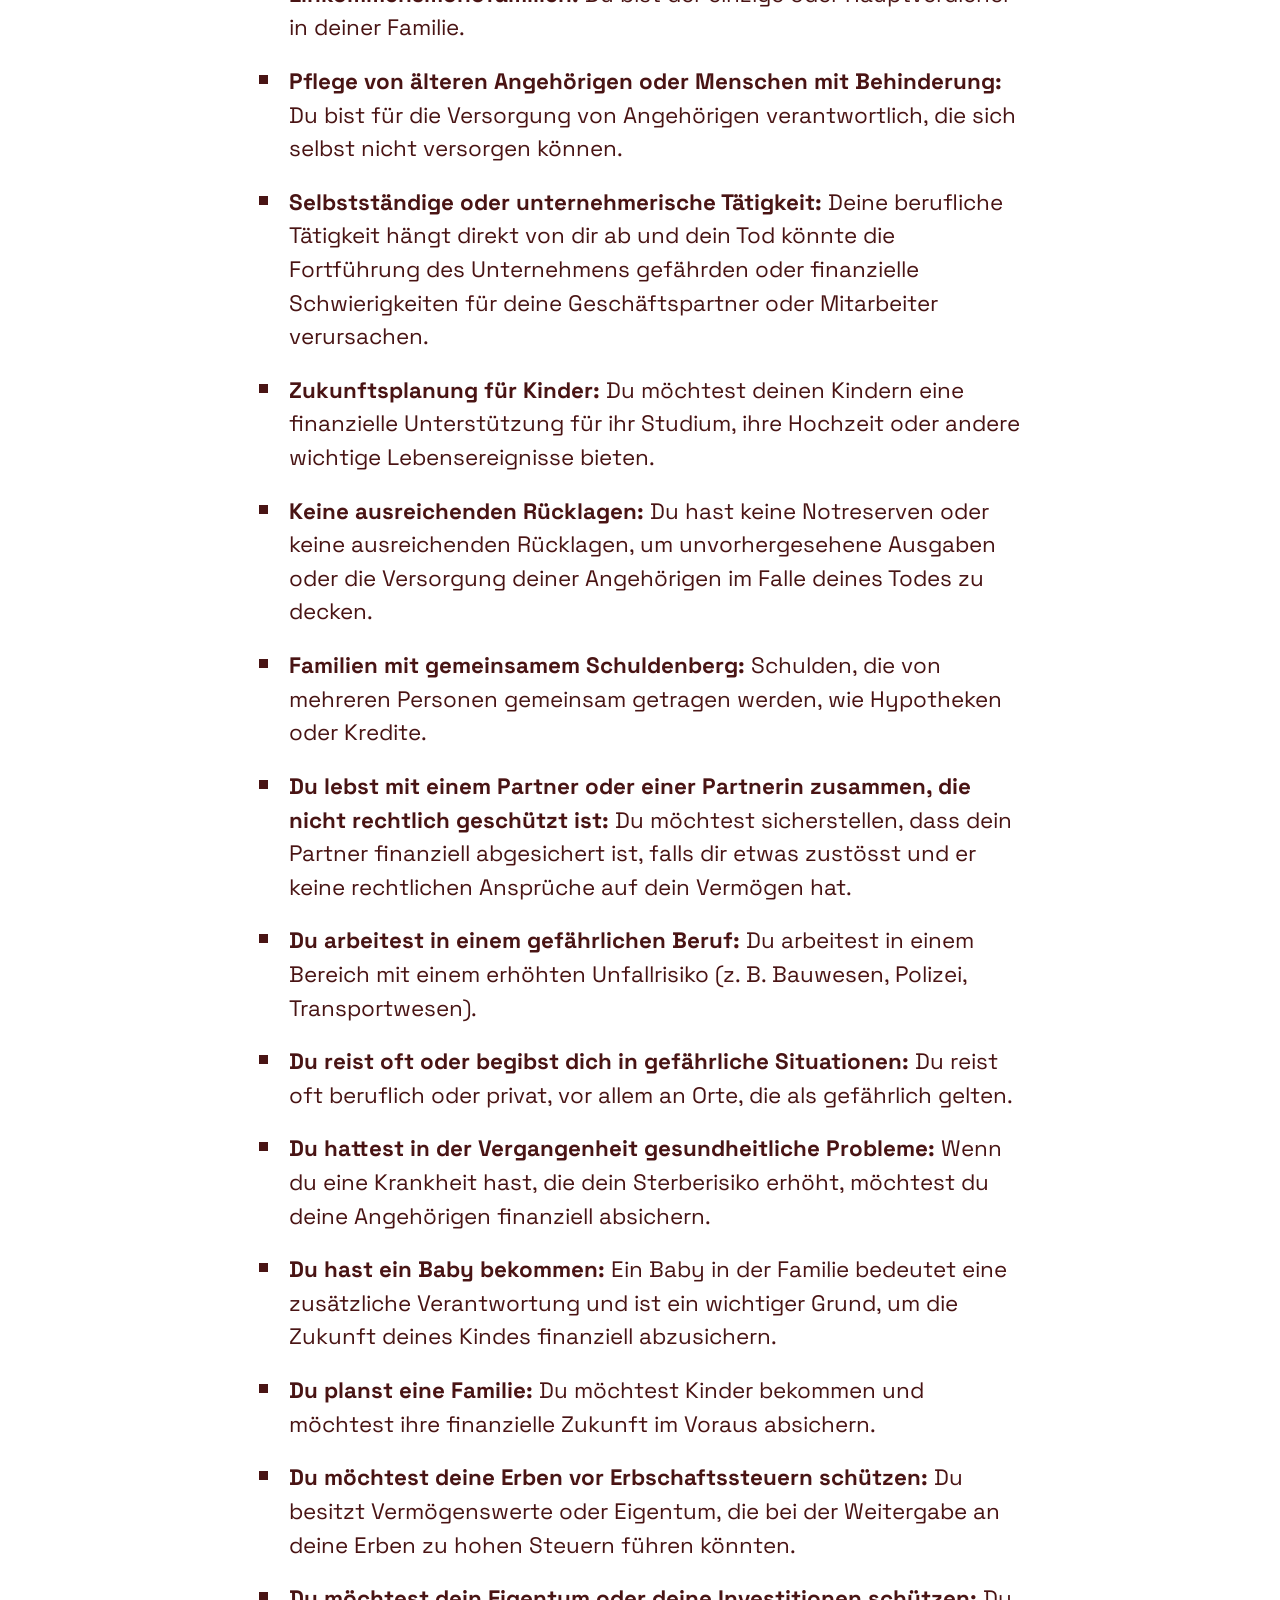
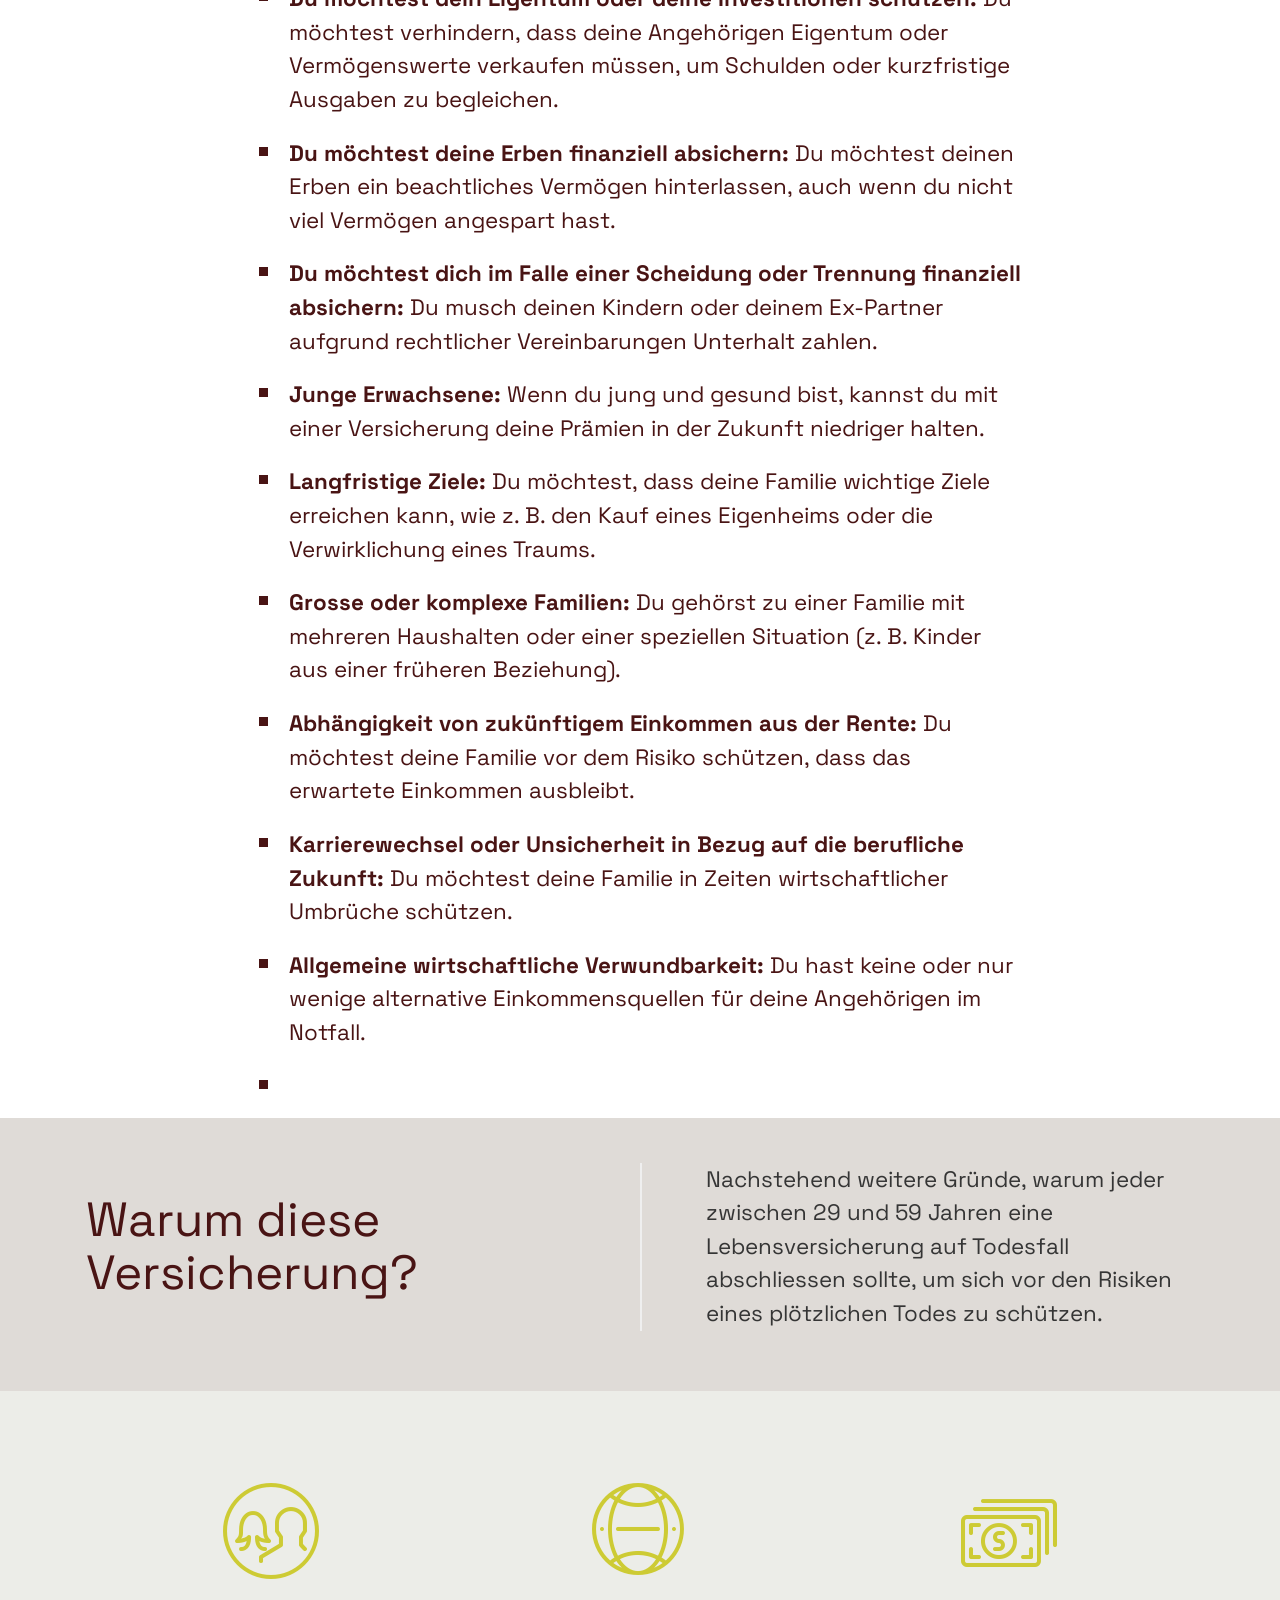
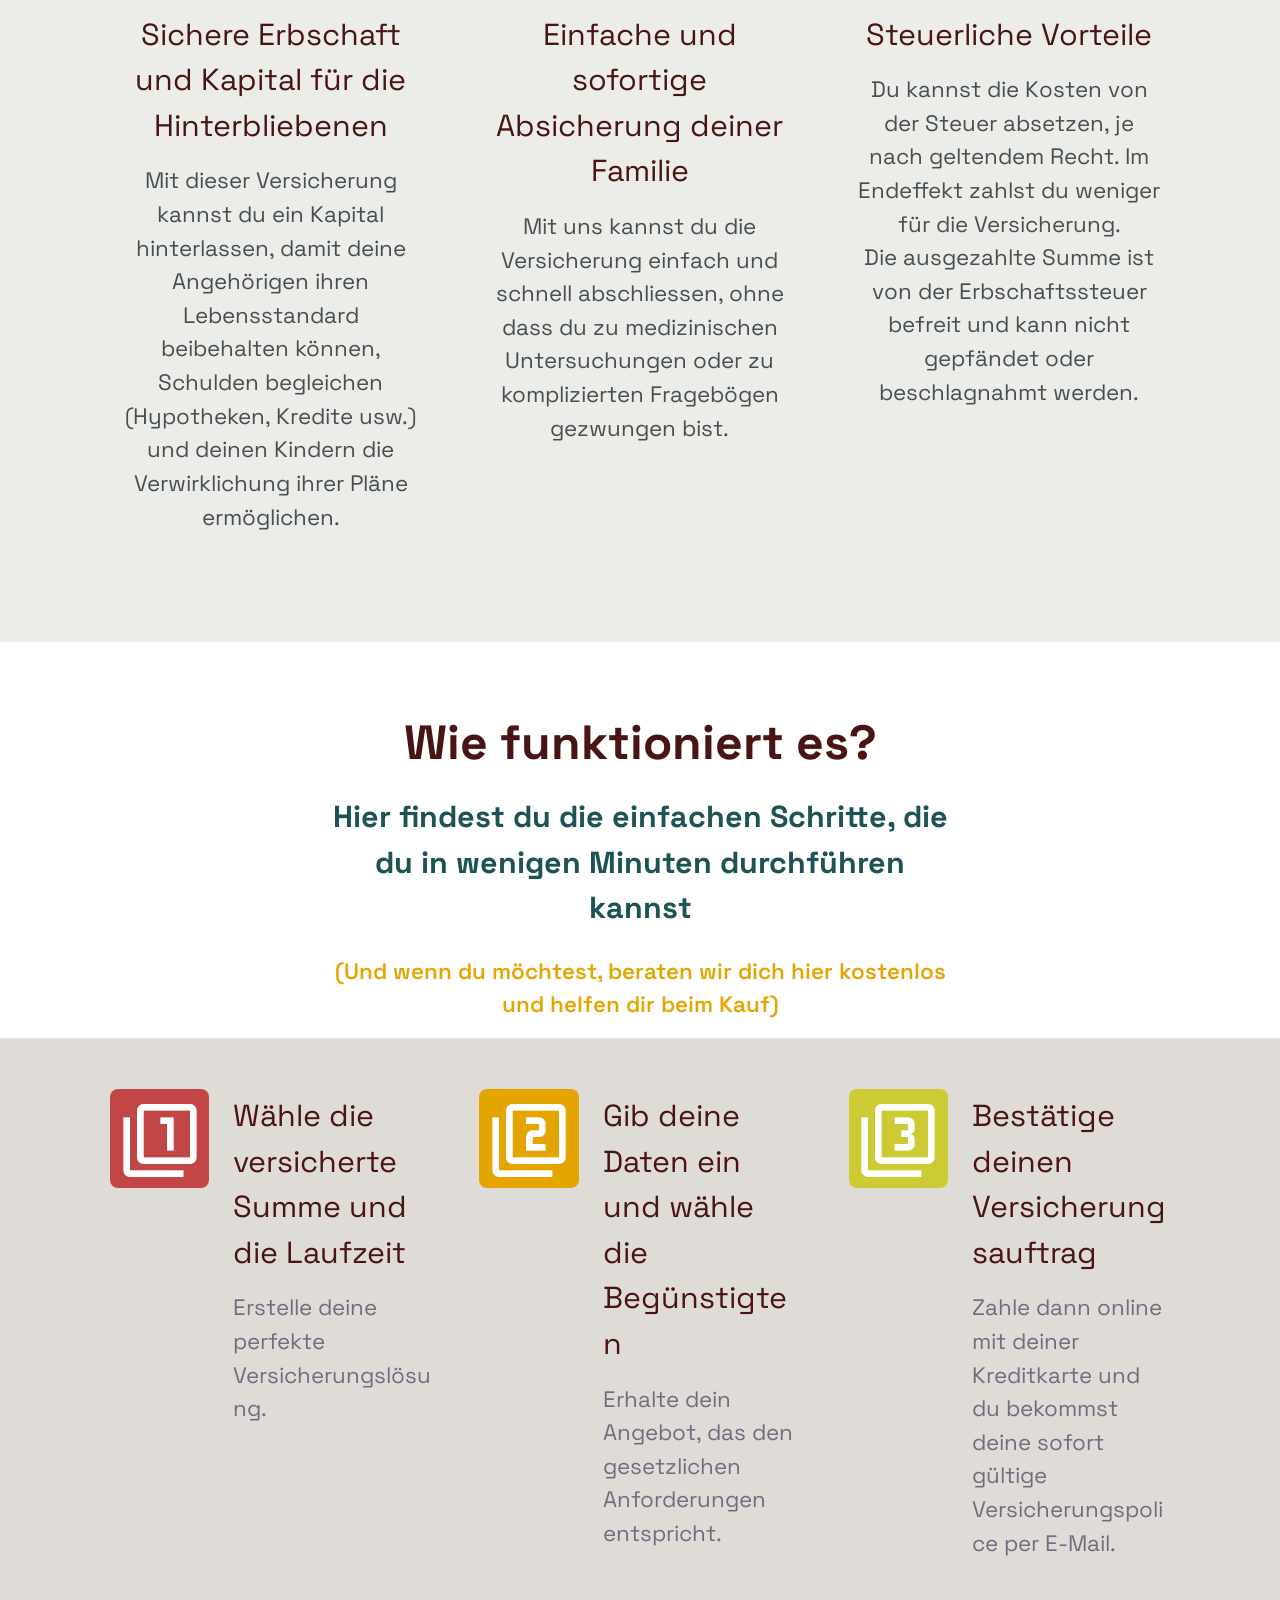
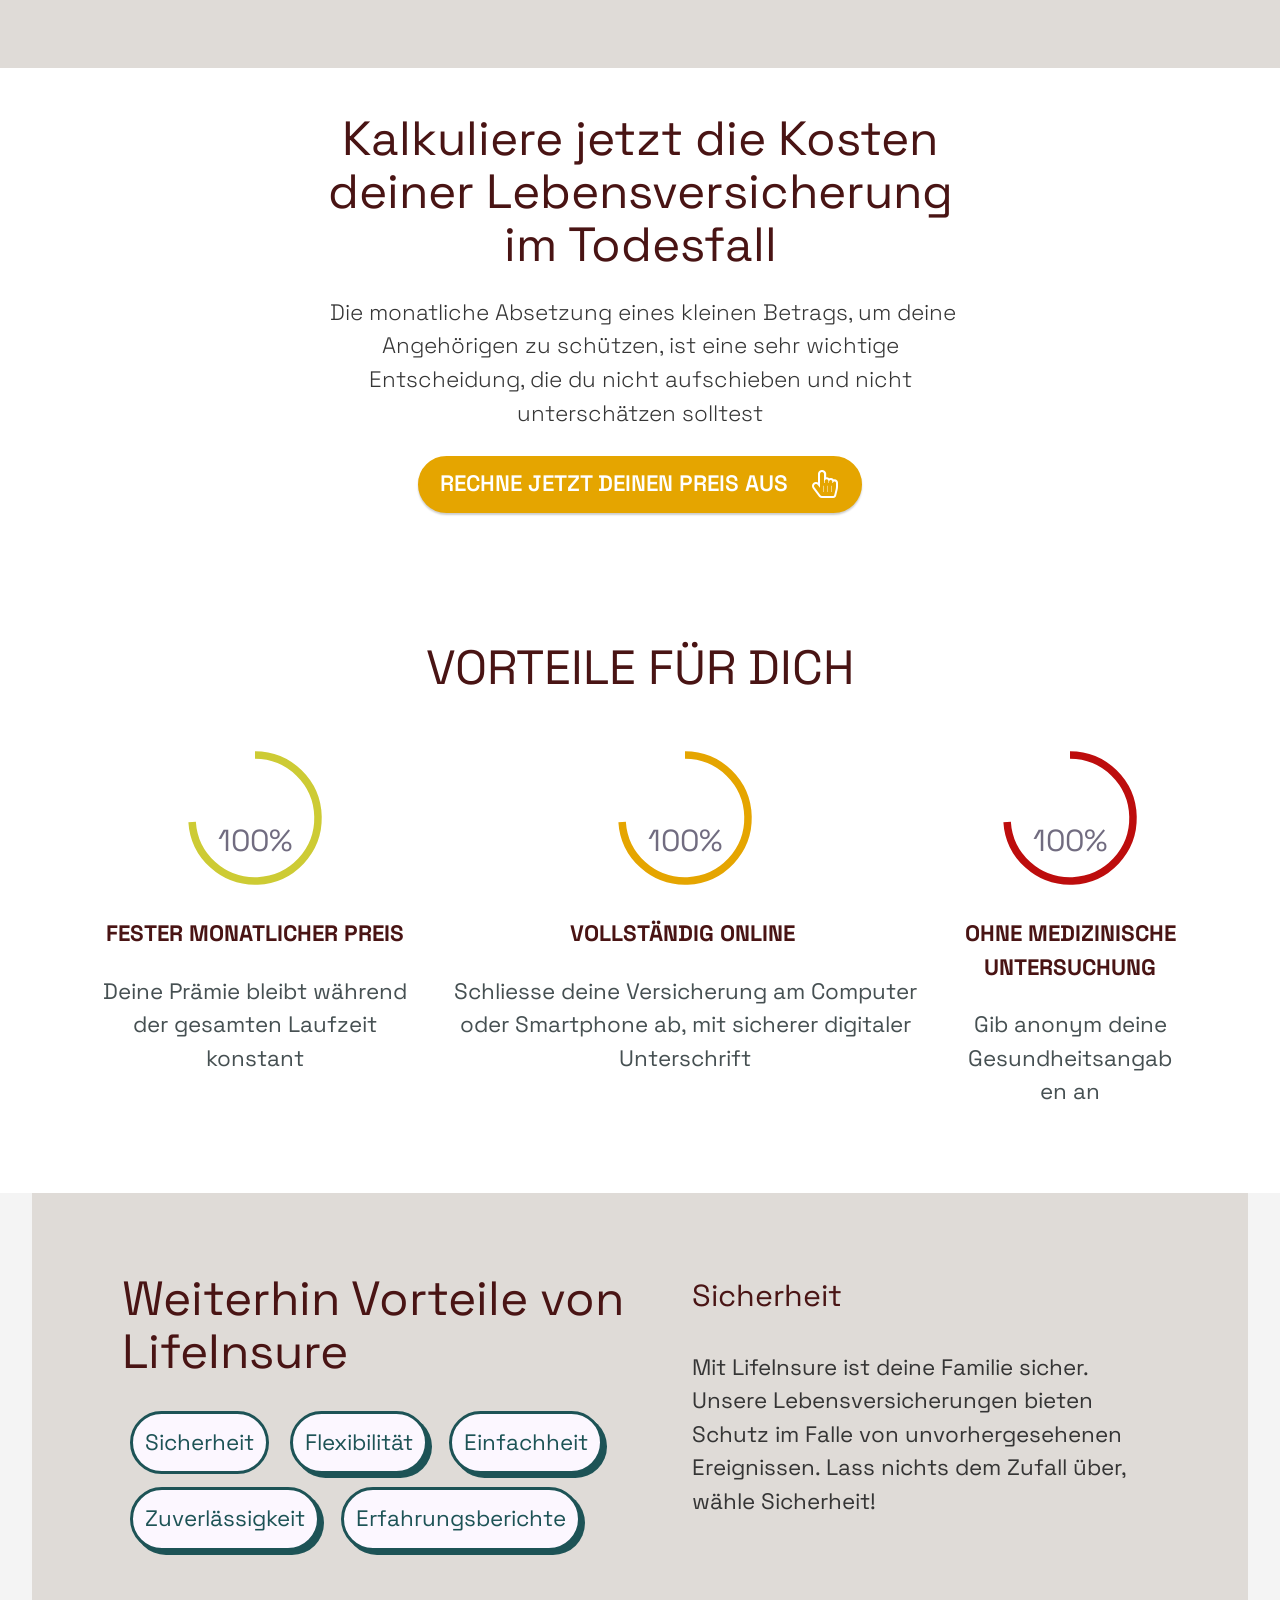
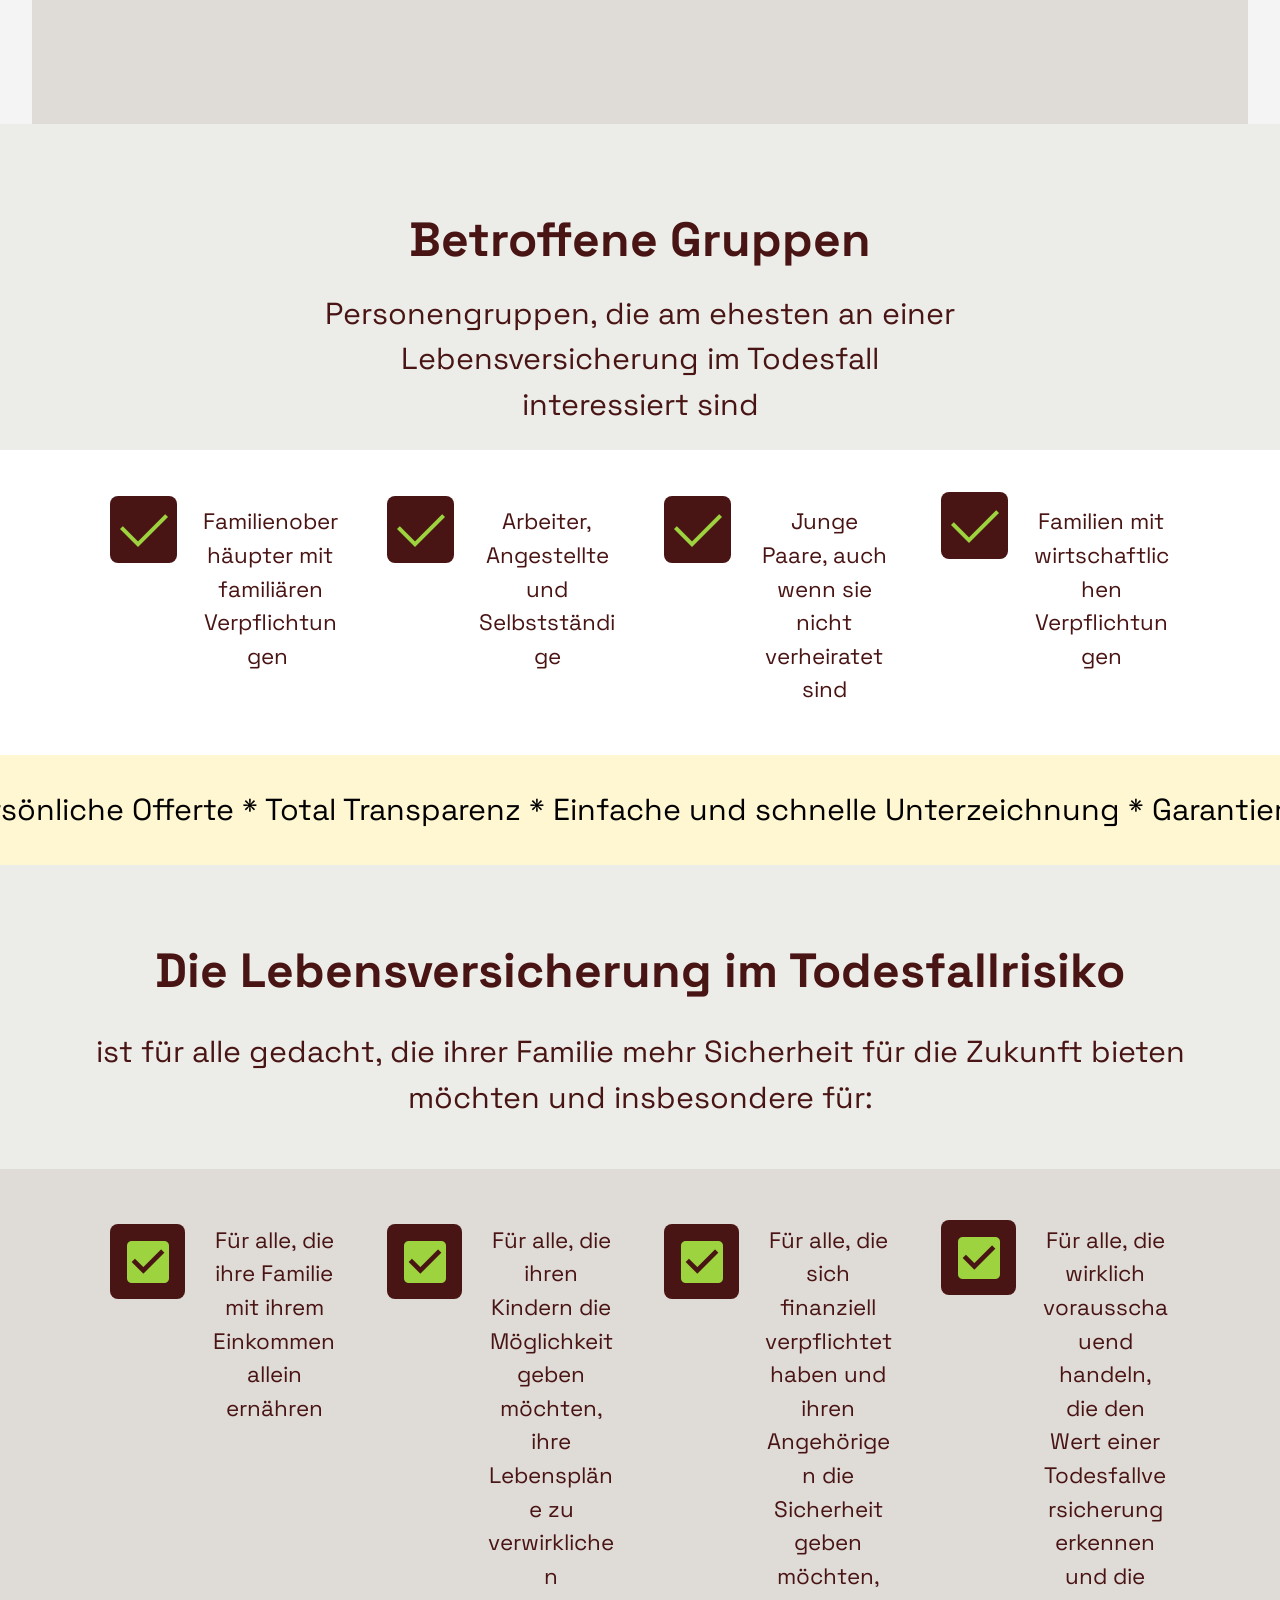
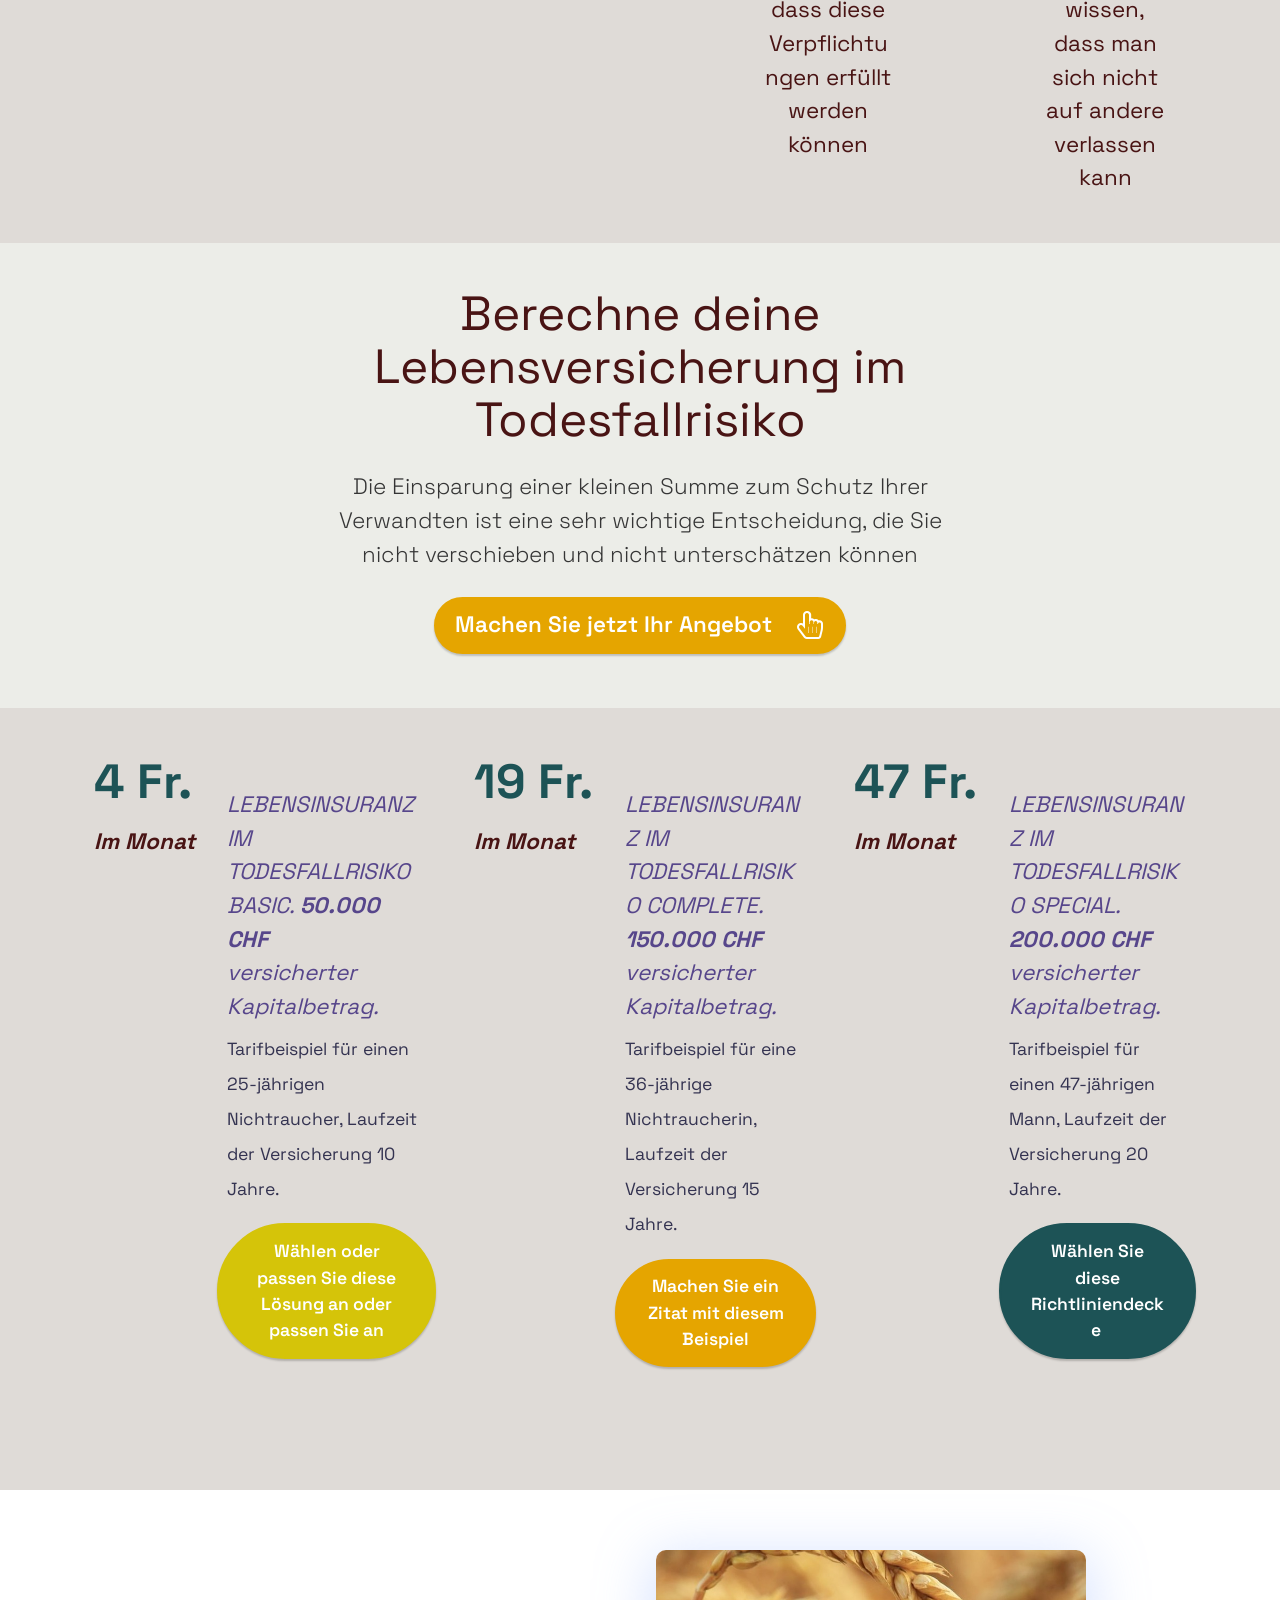
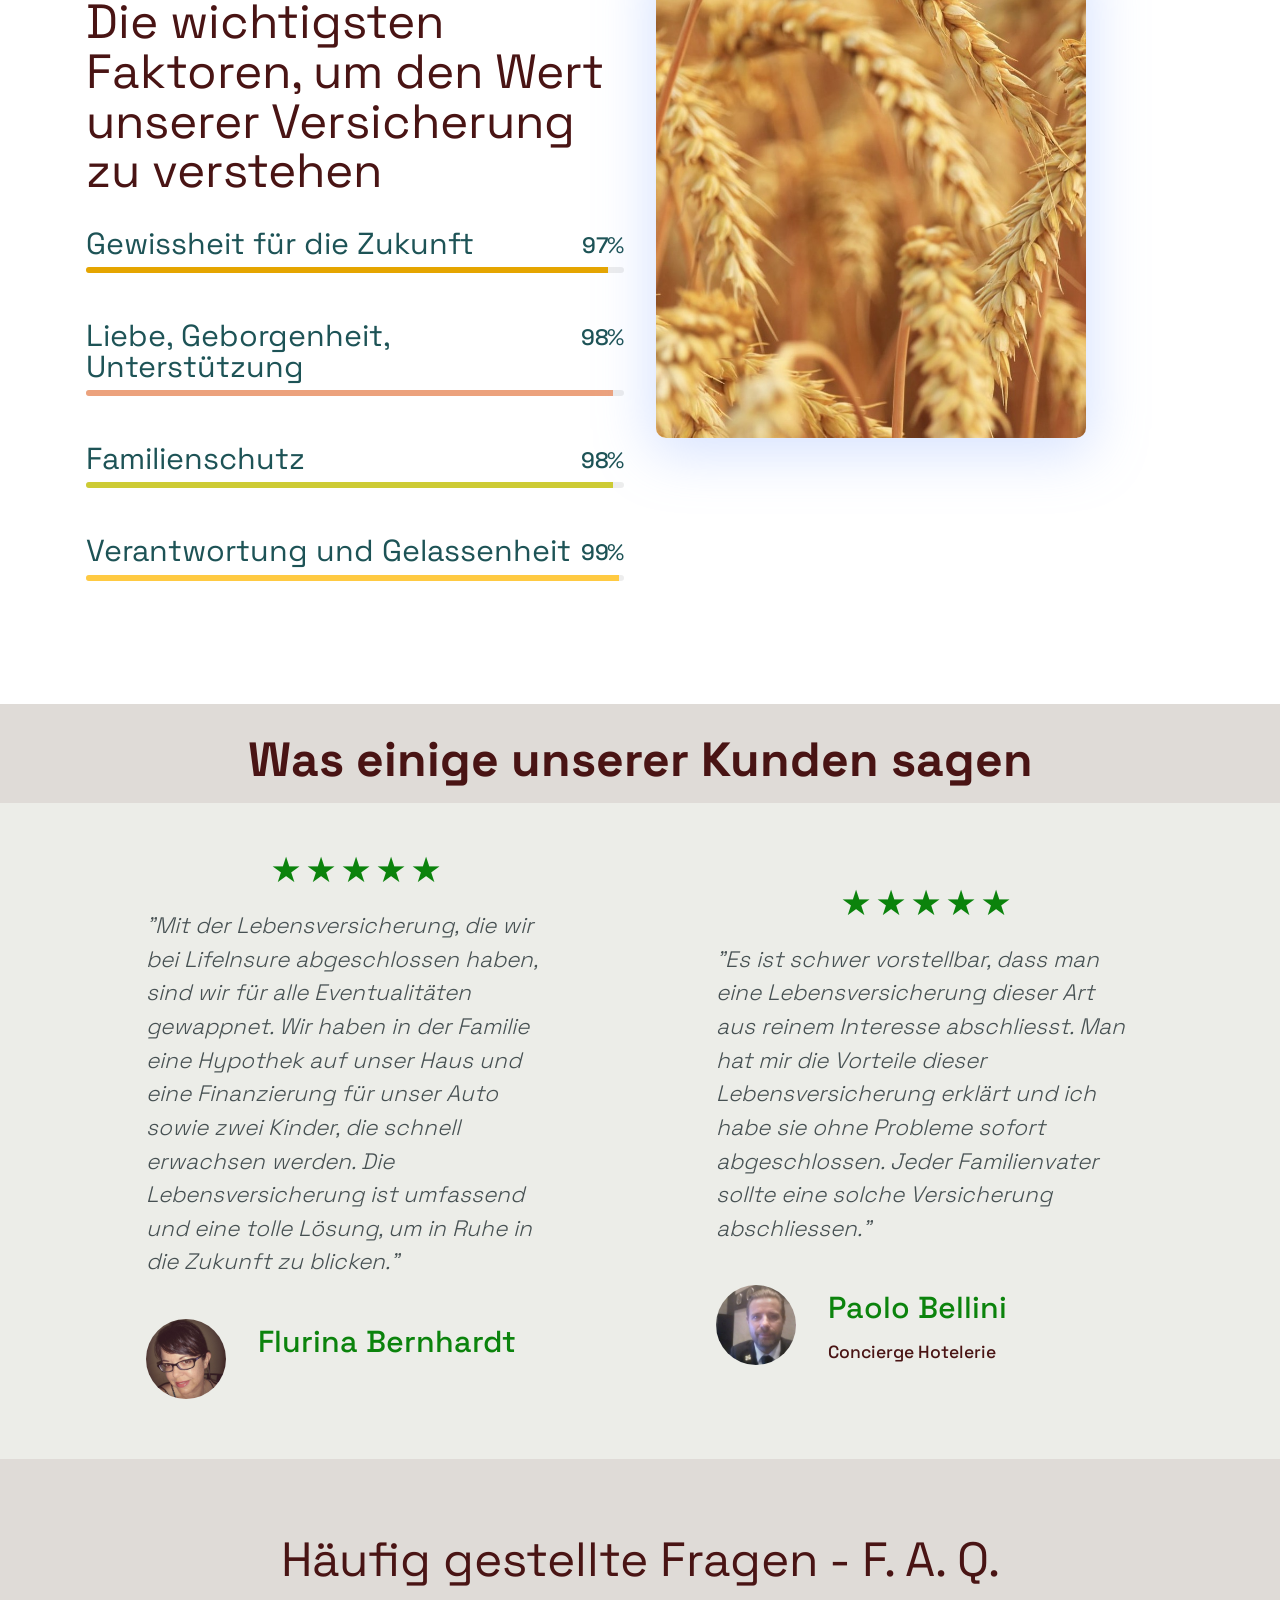
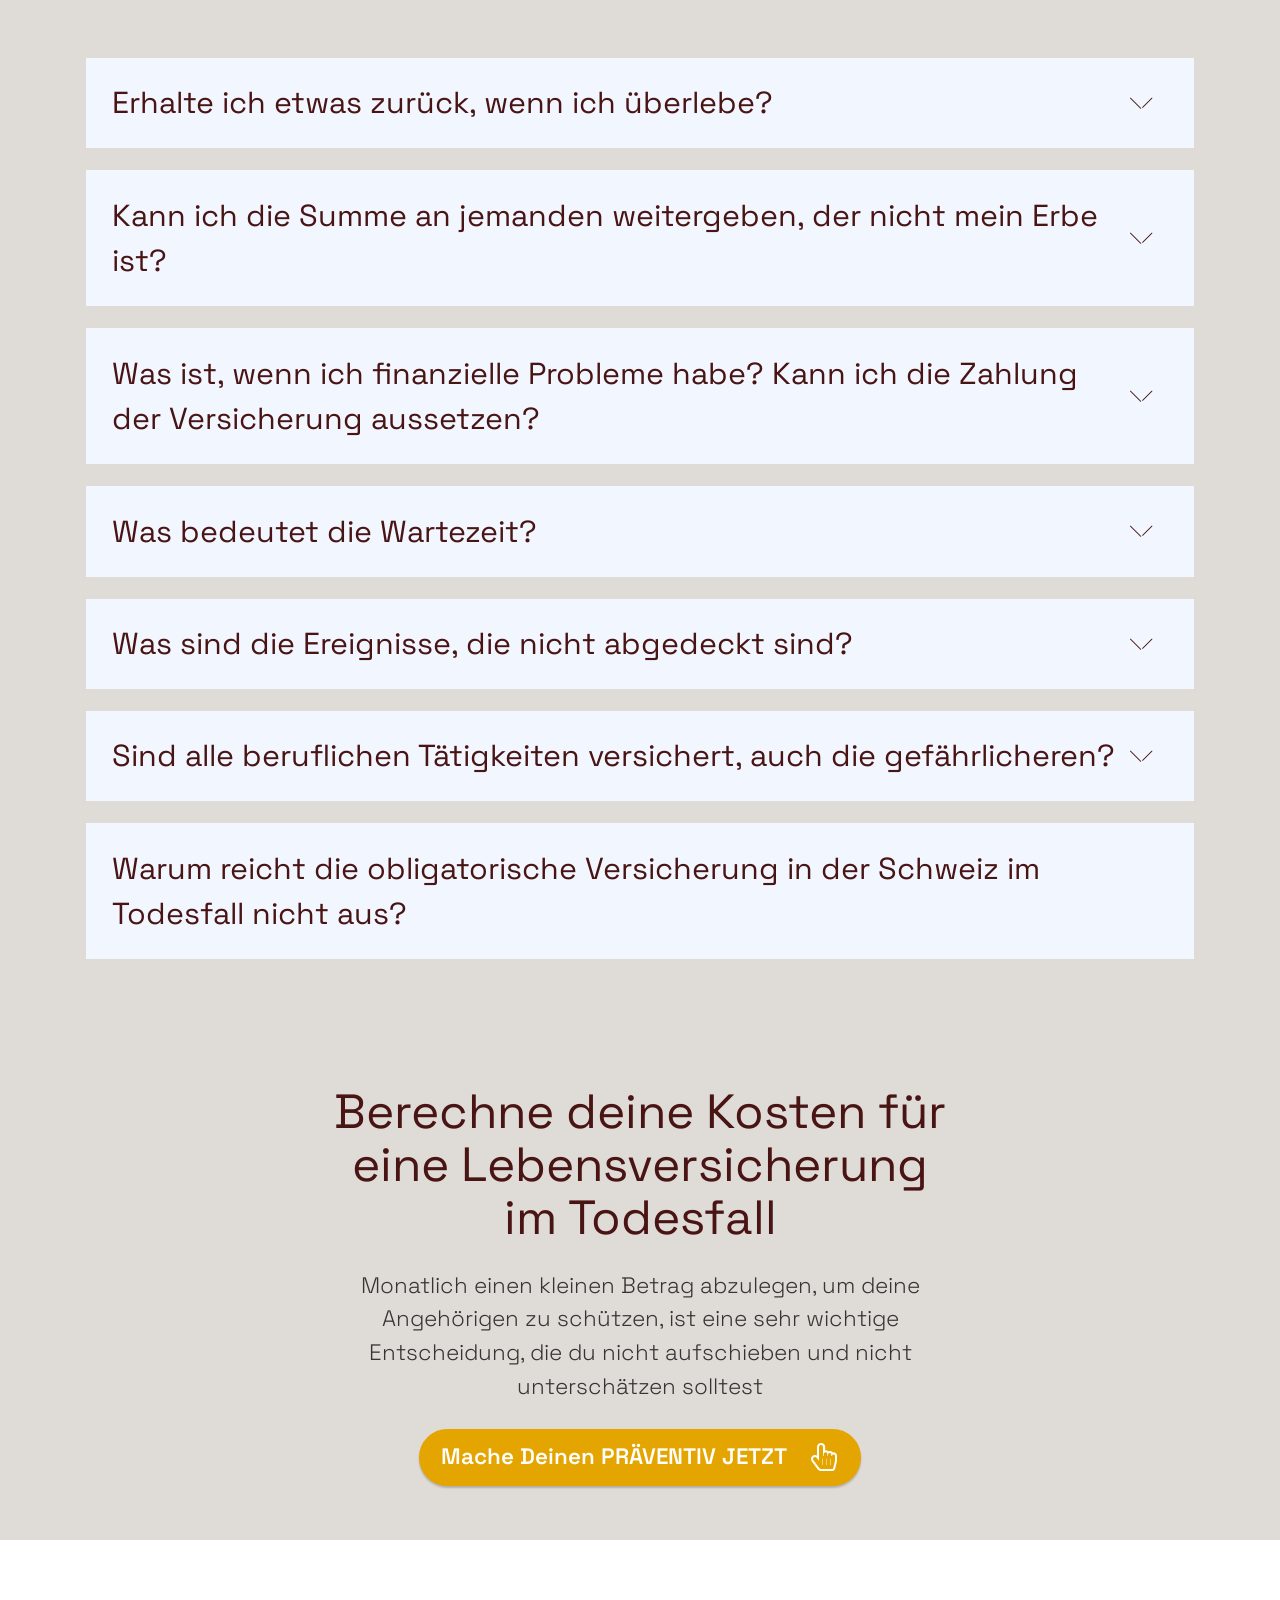
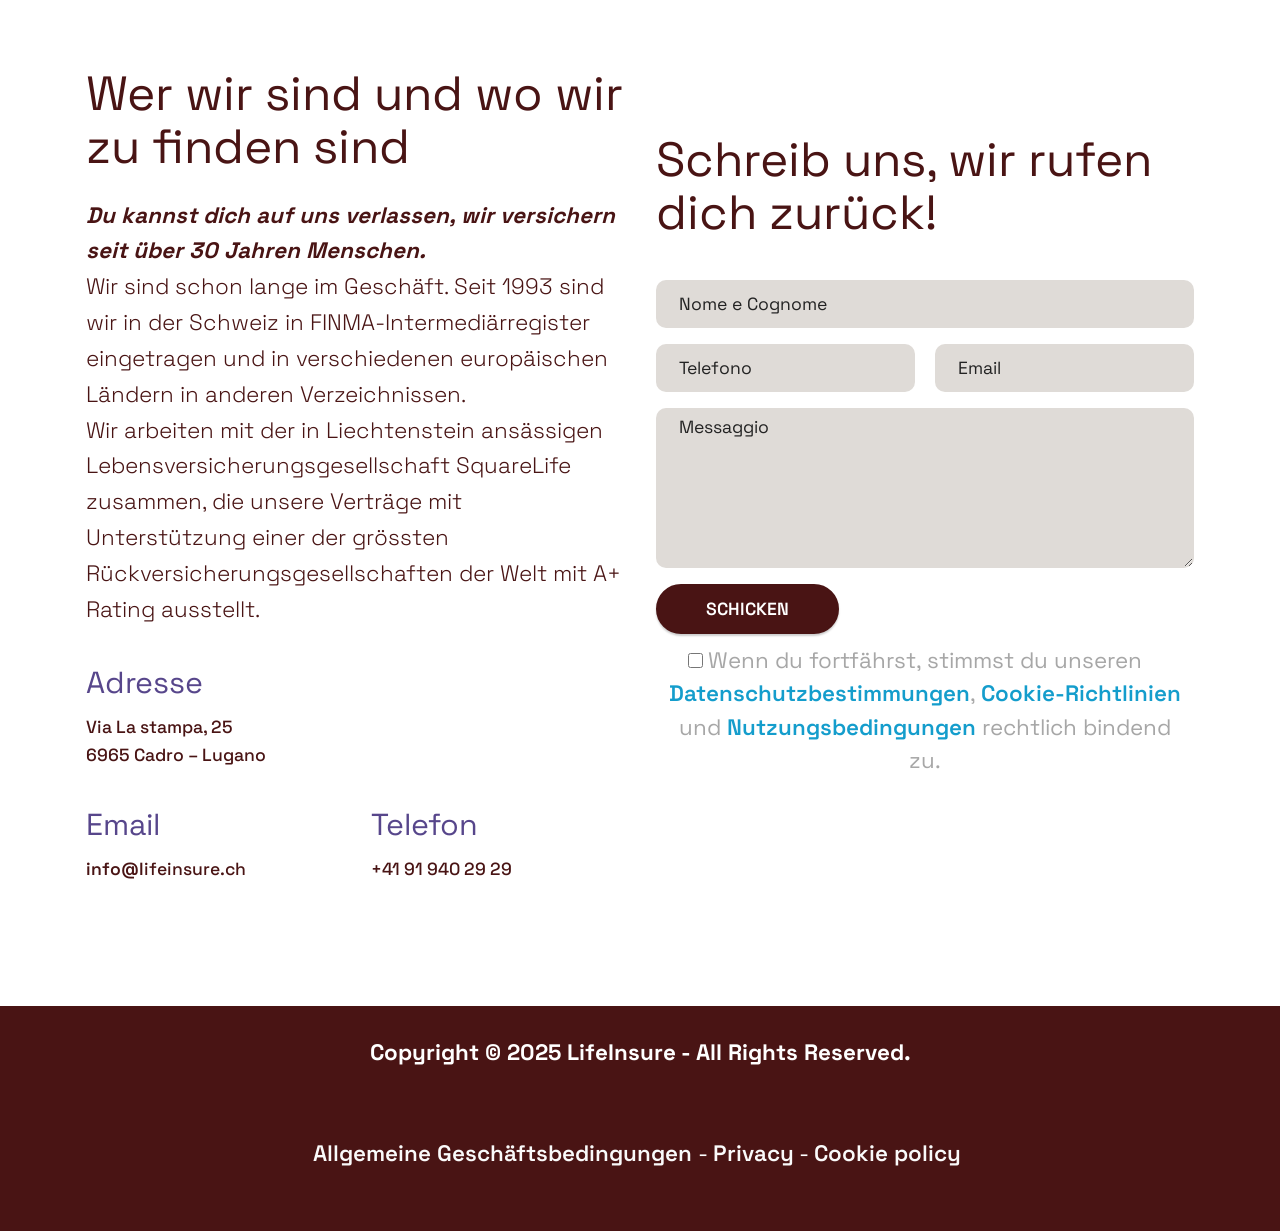
==== commit 2904174b: "create github pages" ====
--- a/index.html
+++ b/index.html
@@ -1034,7 +1034,7 @@
 
             <div class="col-lg-6 my-auto pb-4 mbr-form" data-form-type="formoid">
 <!--Formbuilder Form-->
-<form action="https://mobirise.eu/" method="POST" class="mbr-form form-with-styler" data-form-title="Form di PolizzaVita.io"><input type="hidden" name="email" data-form-email="true" value="jz8k8kFEgXl7FlAjbND2qfhnmUHV+jS4bFTHMg5ydKvXlRZ2n60lVhDnwnkPHXFiJg7mDqr7UirjX77oSFy/8+df7Qluhi0CjJSzRufwr0pojCNd3yzLVhIseZDifLMG.HSxAdhyBeFQcCRSxx3sI5xDIxgKoWMCEL6uDOFXjl46mV2YdHB5UBDlsQgVS8ZgDmbmLly4OfMYMaabgvZSxkrdJTfsoCe0kaZ5ZeF/BdYRrT1nimF4xvevA0tqunK9J">
+<form action="https://mobirise.eu/" method="POST" class="mbr-form form-with-styler" data-form-title="Form di PolizzaVita.io"><input type="hidden" name="email" data-form-email="true" value="I4R2/auoTWpdCnzGF4iV/eDUbgx9yh3PXEWoK3wLE1enXdRW7lMMzY1pjozVoQVJqsIKLCsNa2zzC76I9PemTdkLUFbkR3UFlCldCxkyqXr1eWriVP2npzIrl9/VxGa1.1MI6yyNoj60rkBIkF2UMDSQcvoOtpYwPghLDctjvqXlckPBj4Nhrg7xgPcWWUJ8o9/esbdJNyXxjRiyiw8zlxb+K/SxbdvboezshWQKZwbSbp8k5gy4hxJ/bd7xtQdVL">
 <div class="row">
 <div hidden="hidden" data-form-alert="" class="alert alert-success col-12">Danke für deine Nachricht. Wir melden uns in Kürze bei dir zurück.</div>
 <div hidden="hidden" data-form-alert-danger="" class="alert alert-danger col-12">Oops...! some problem!</div>
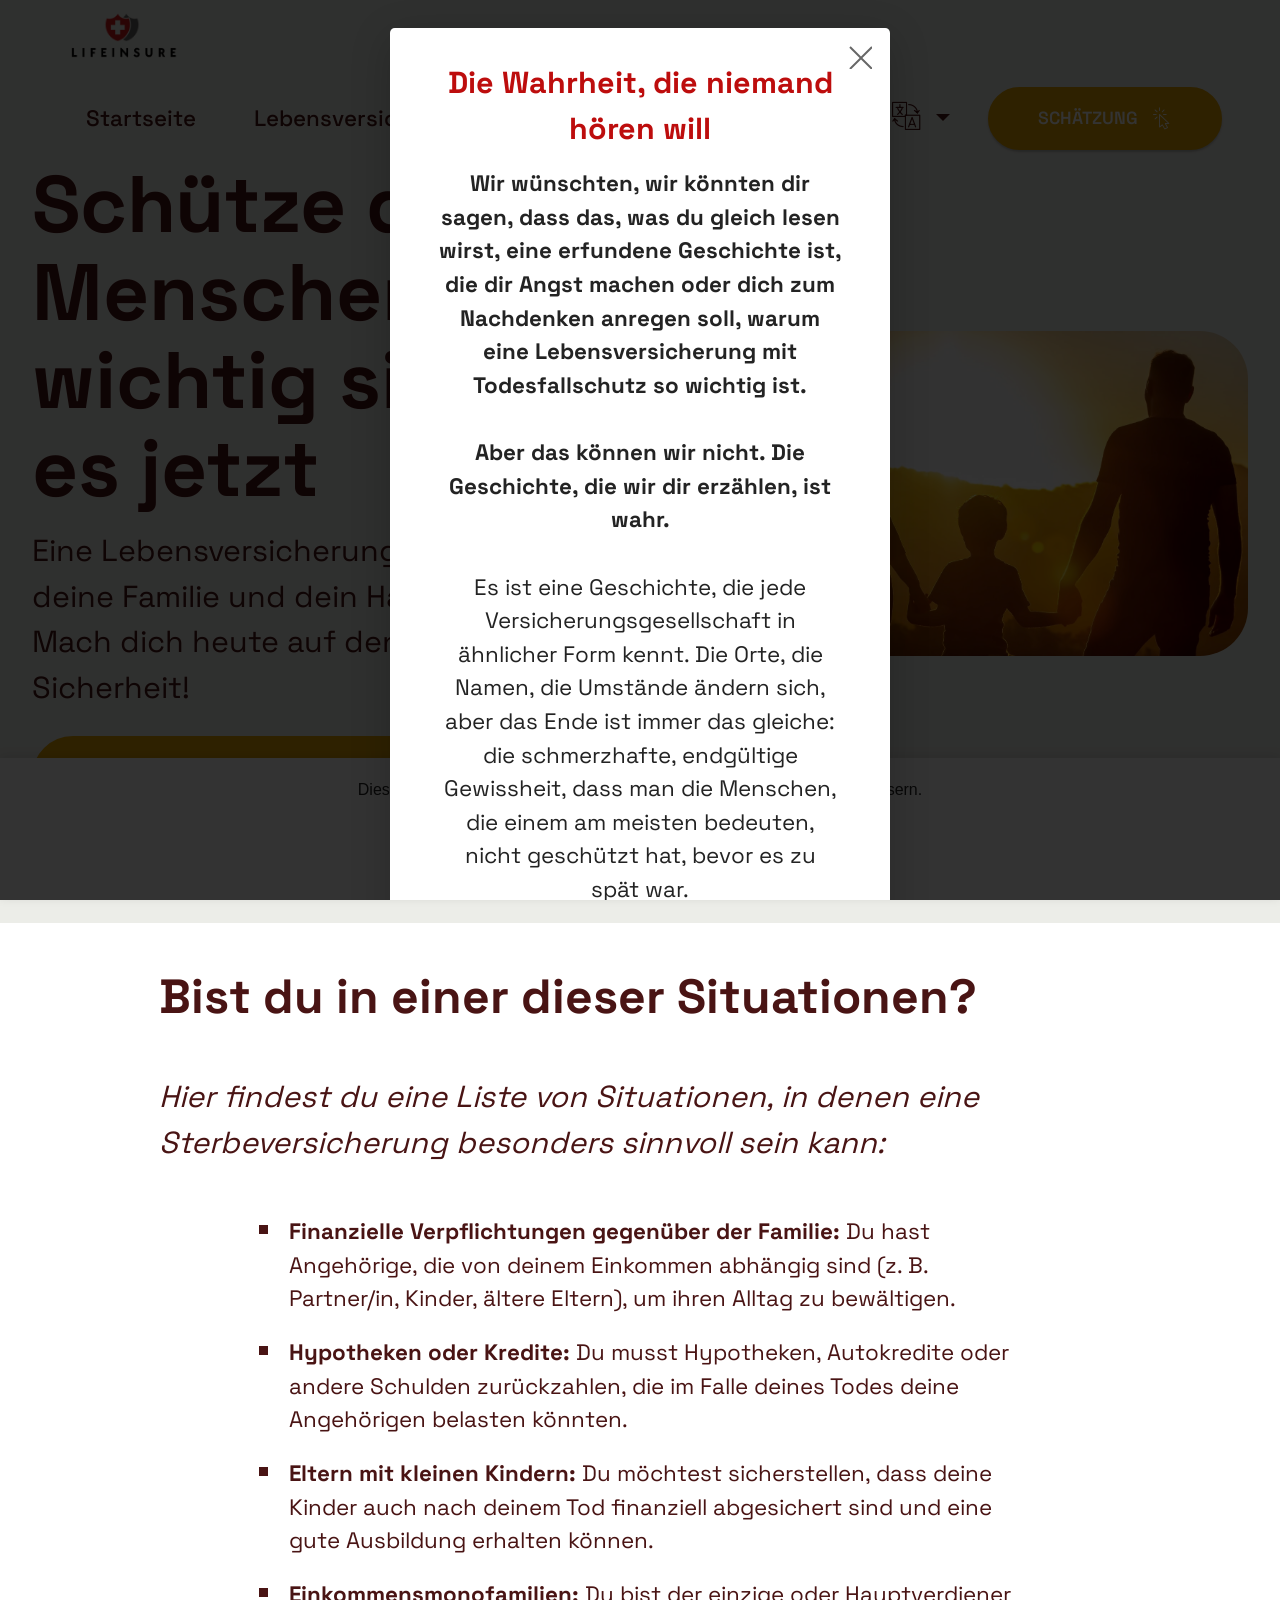
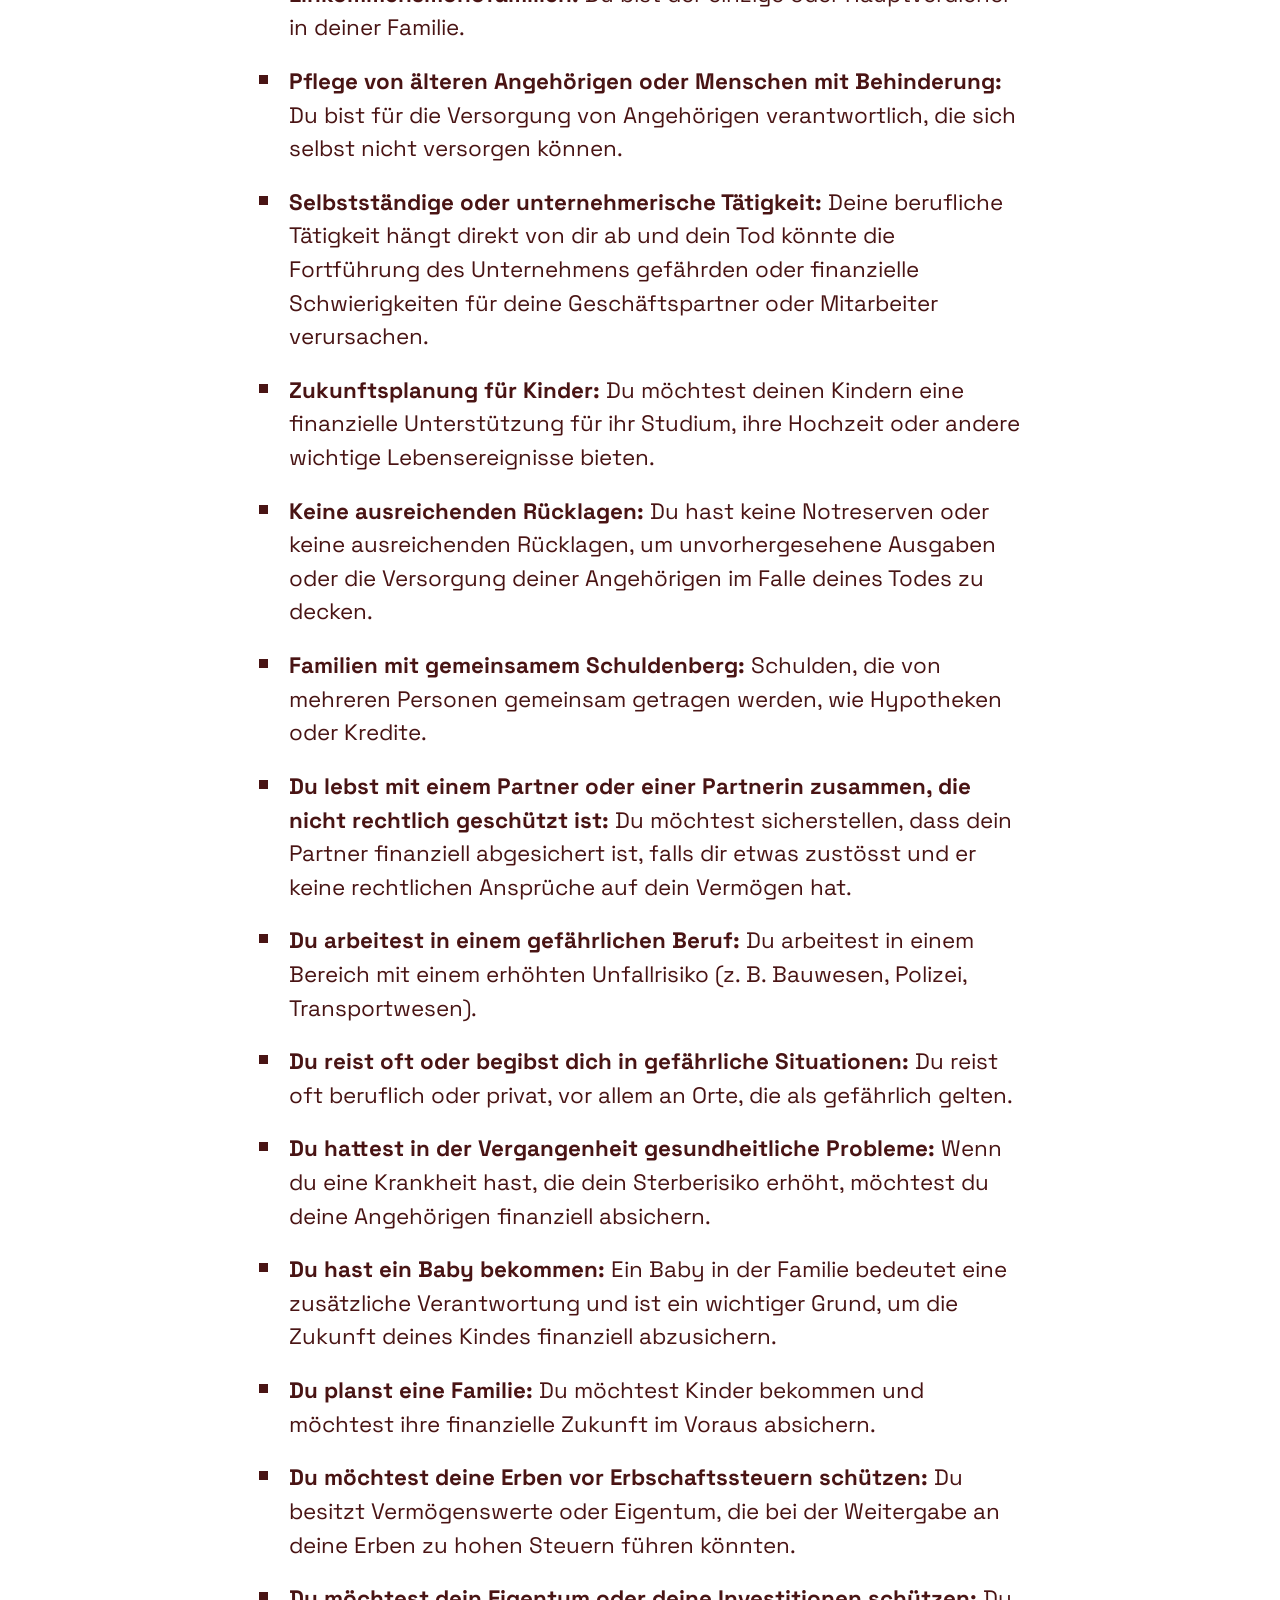
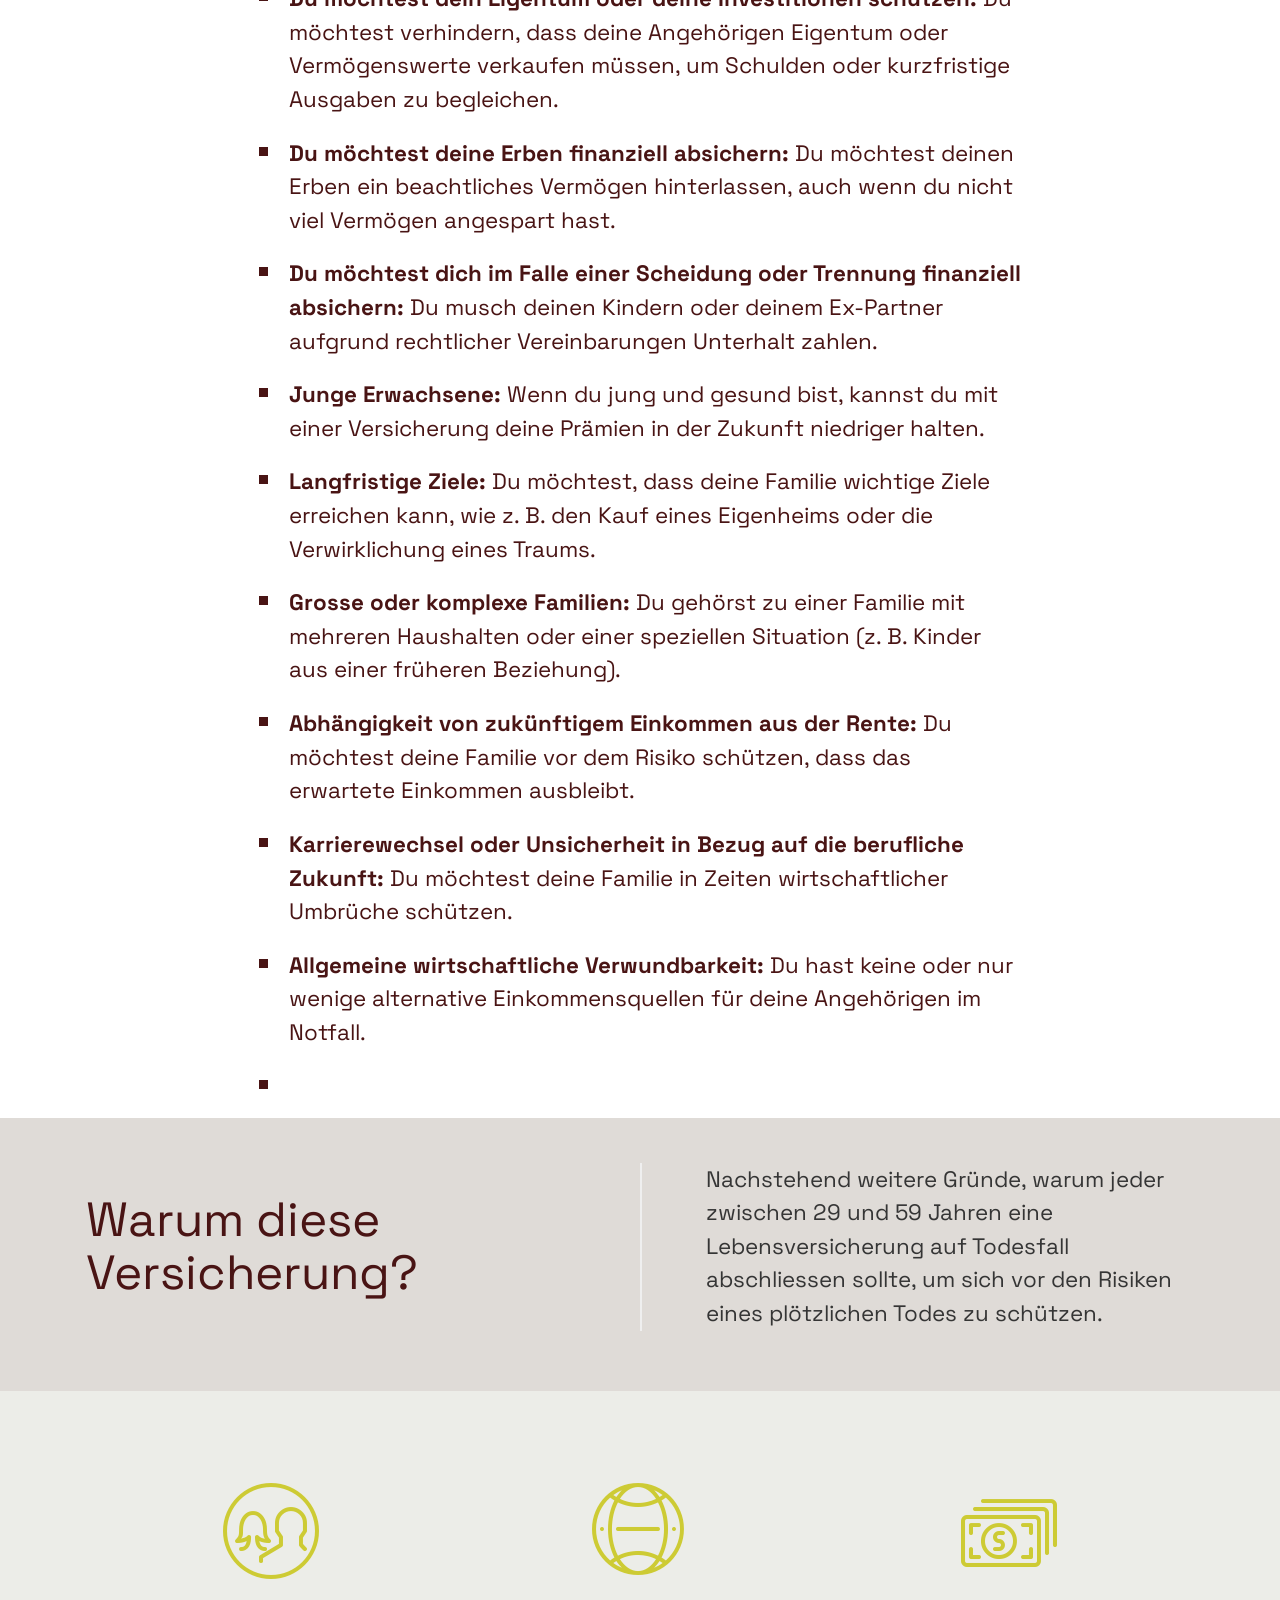
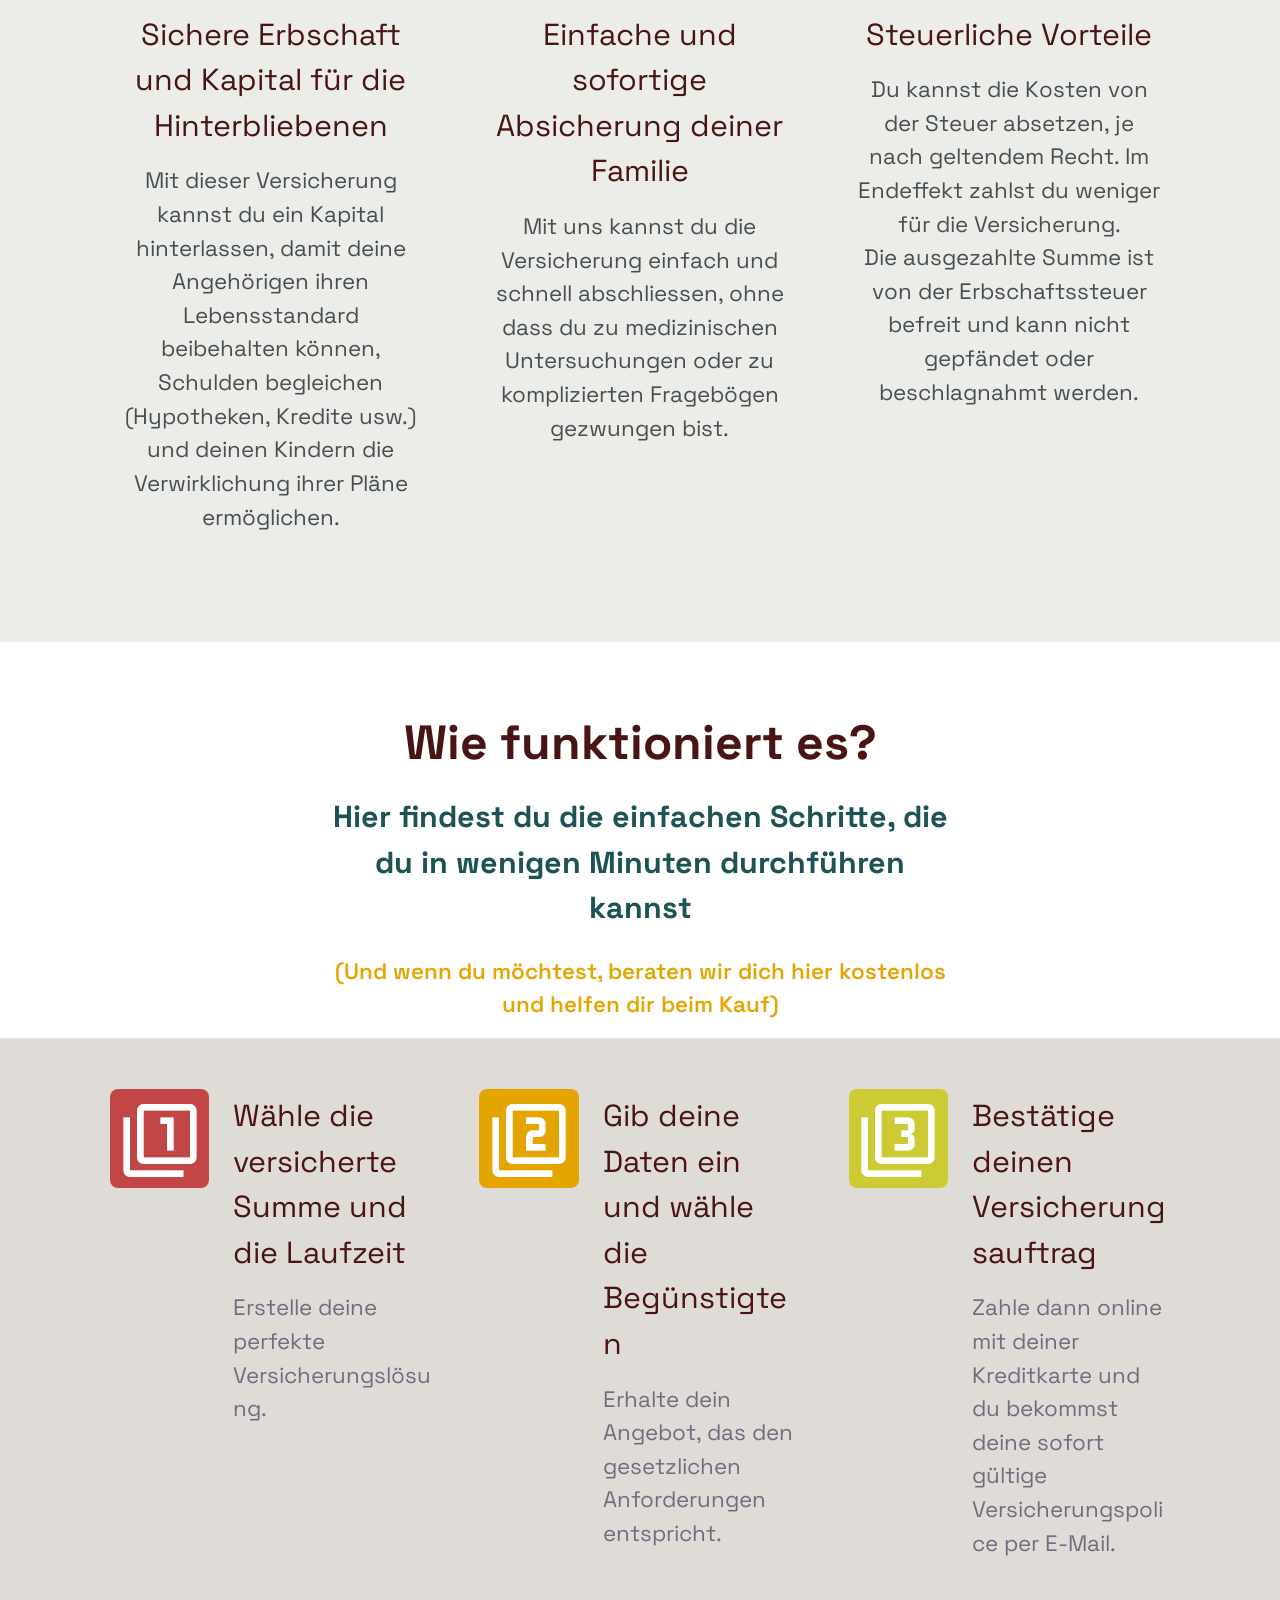
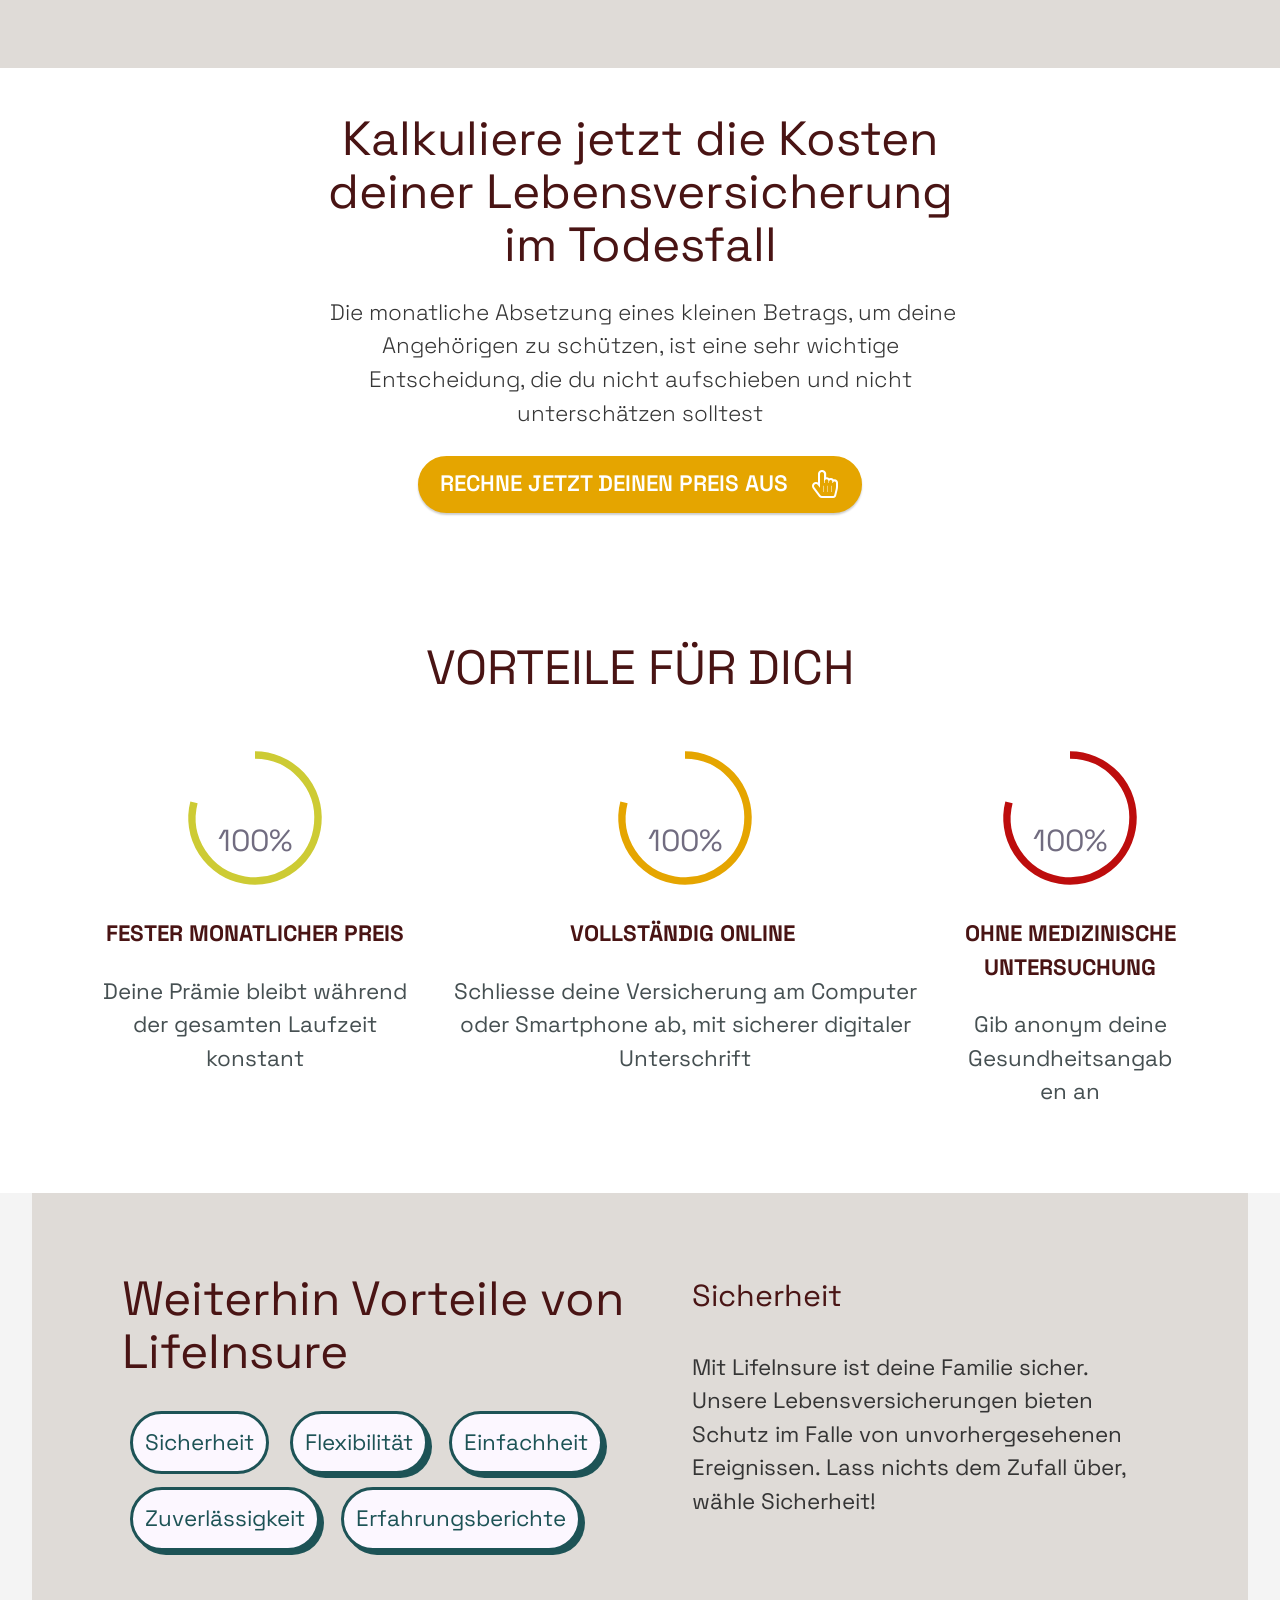
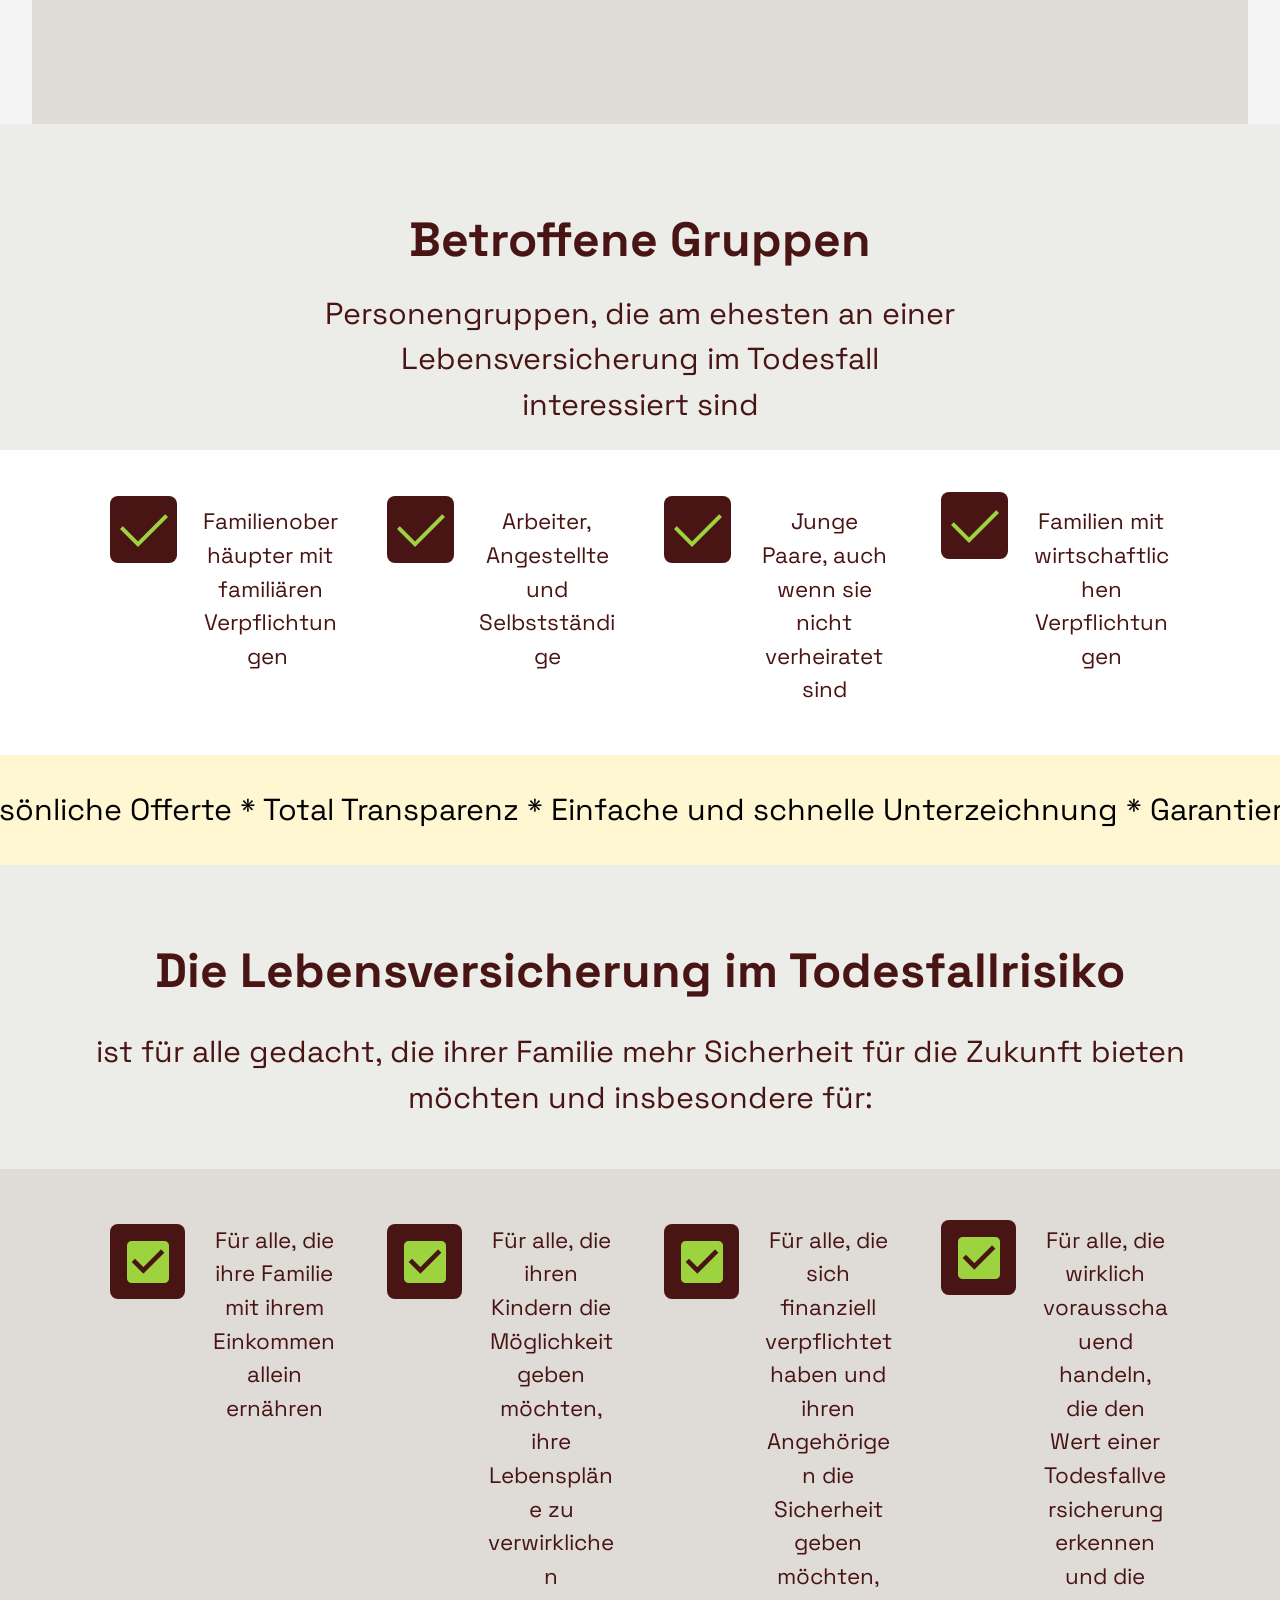
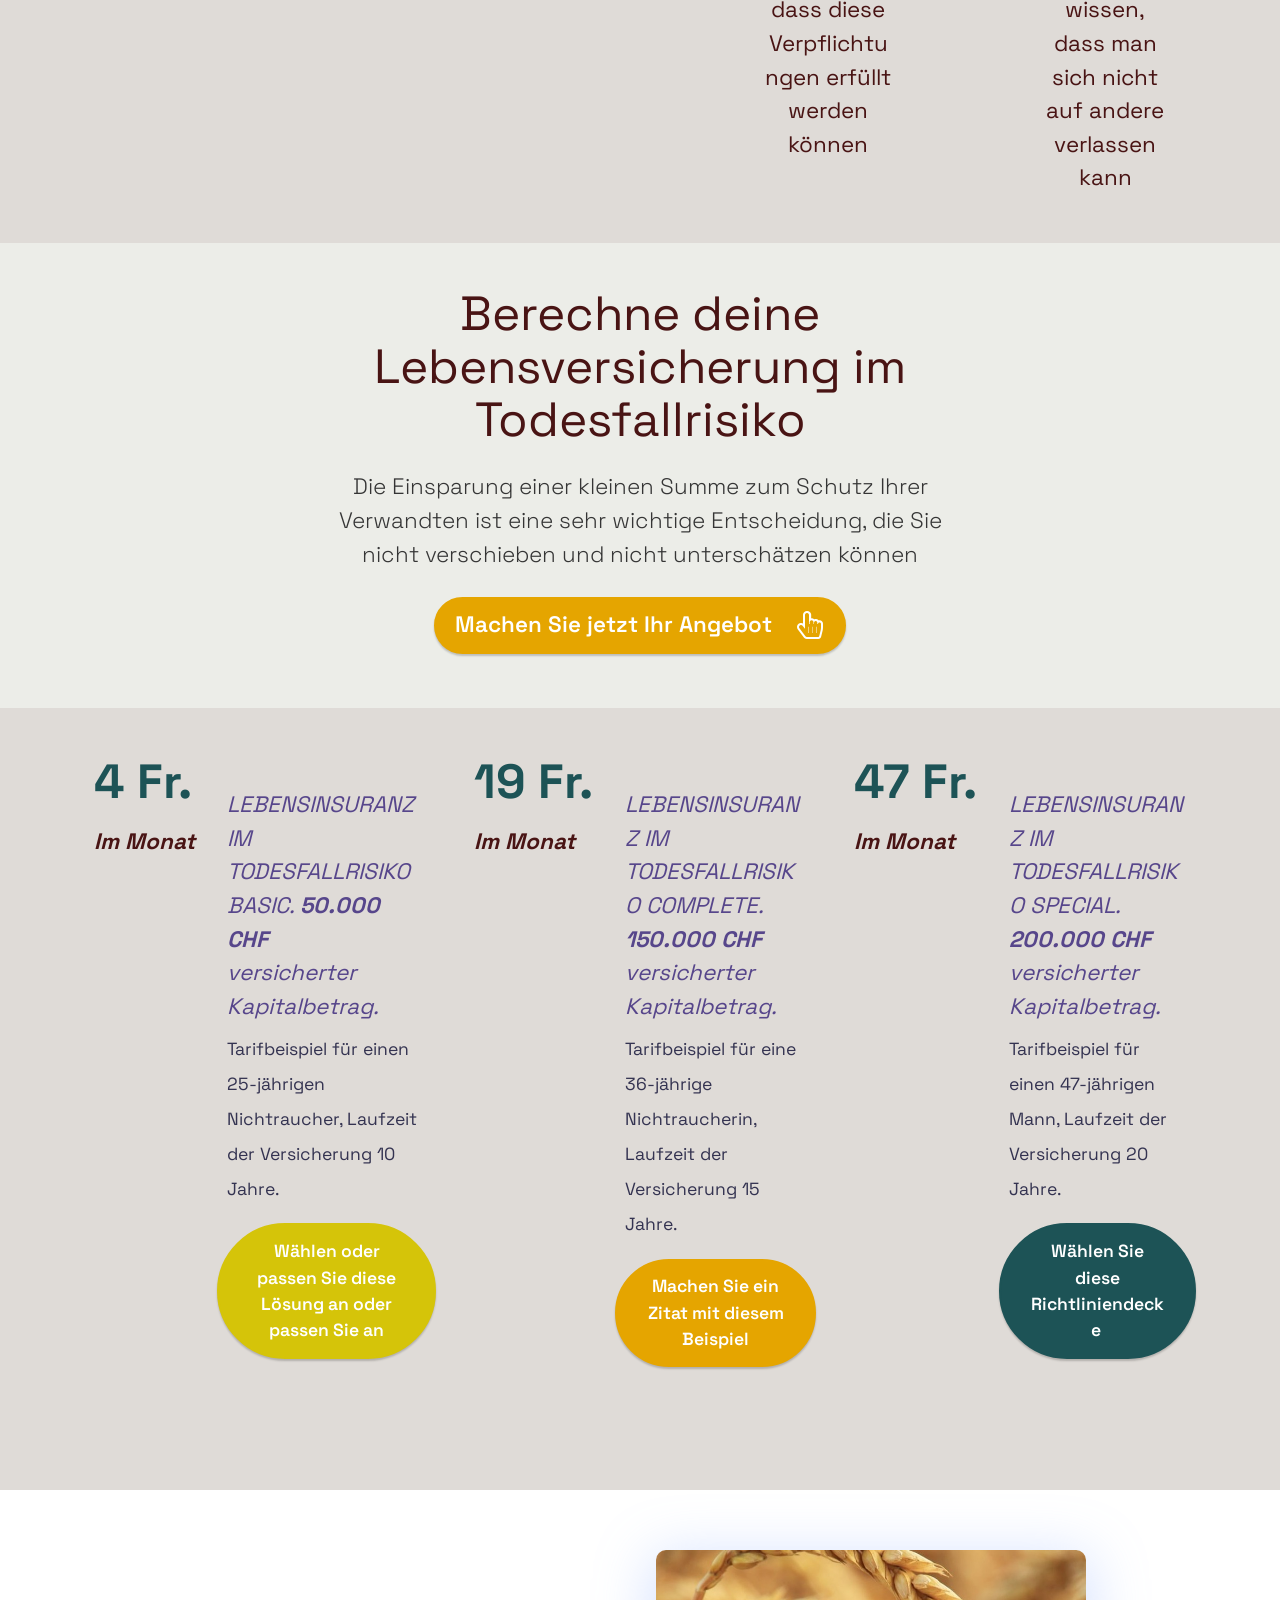
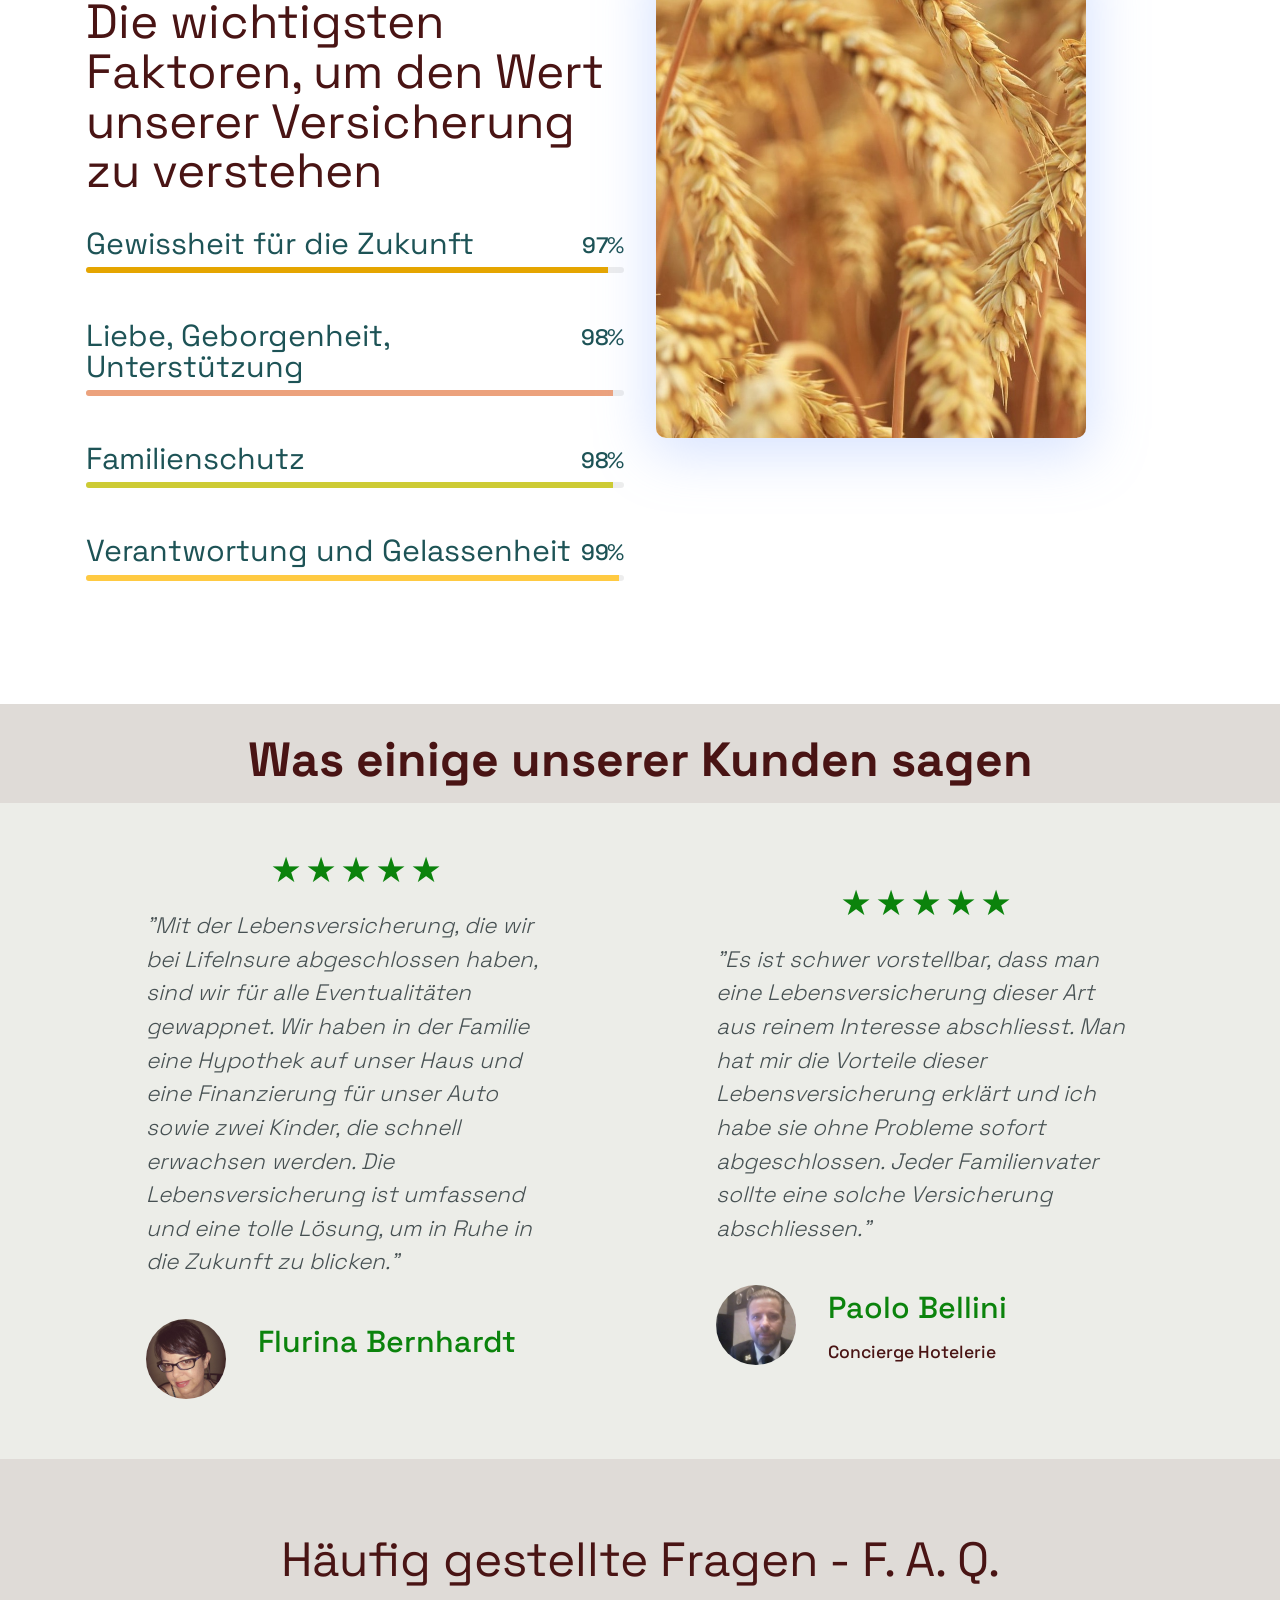
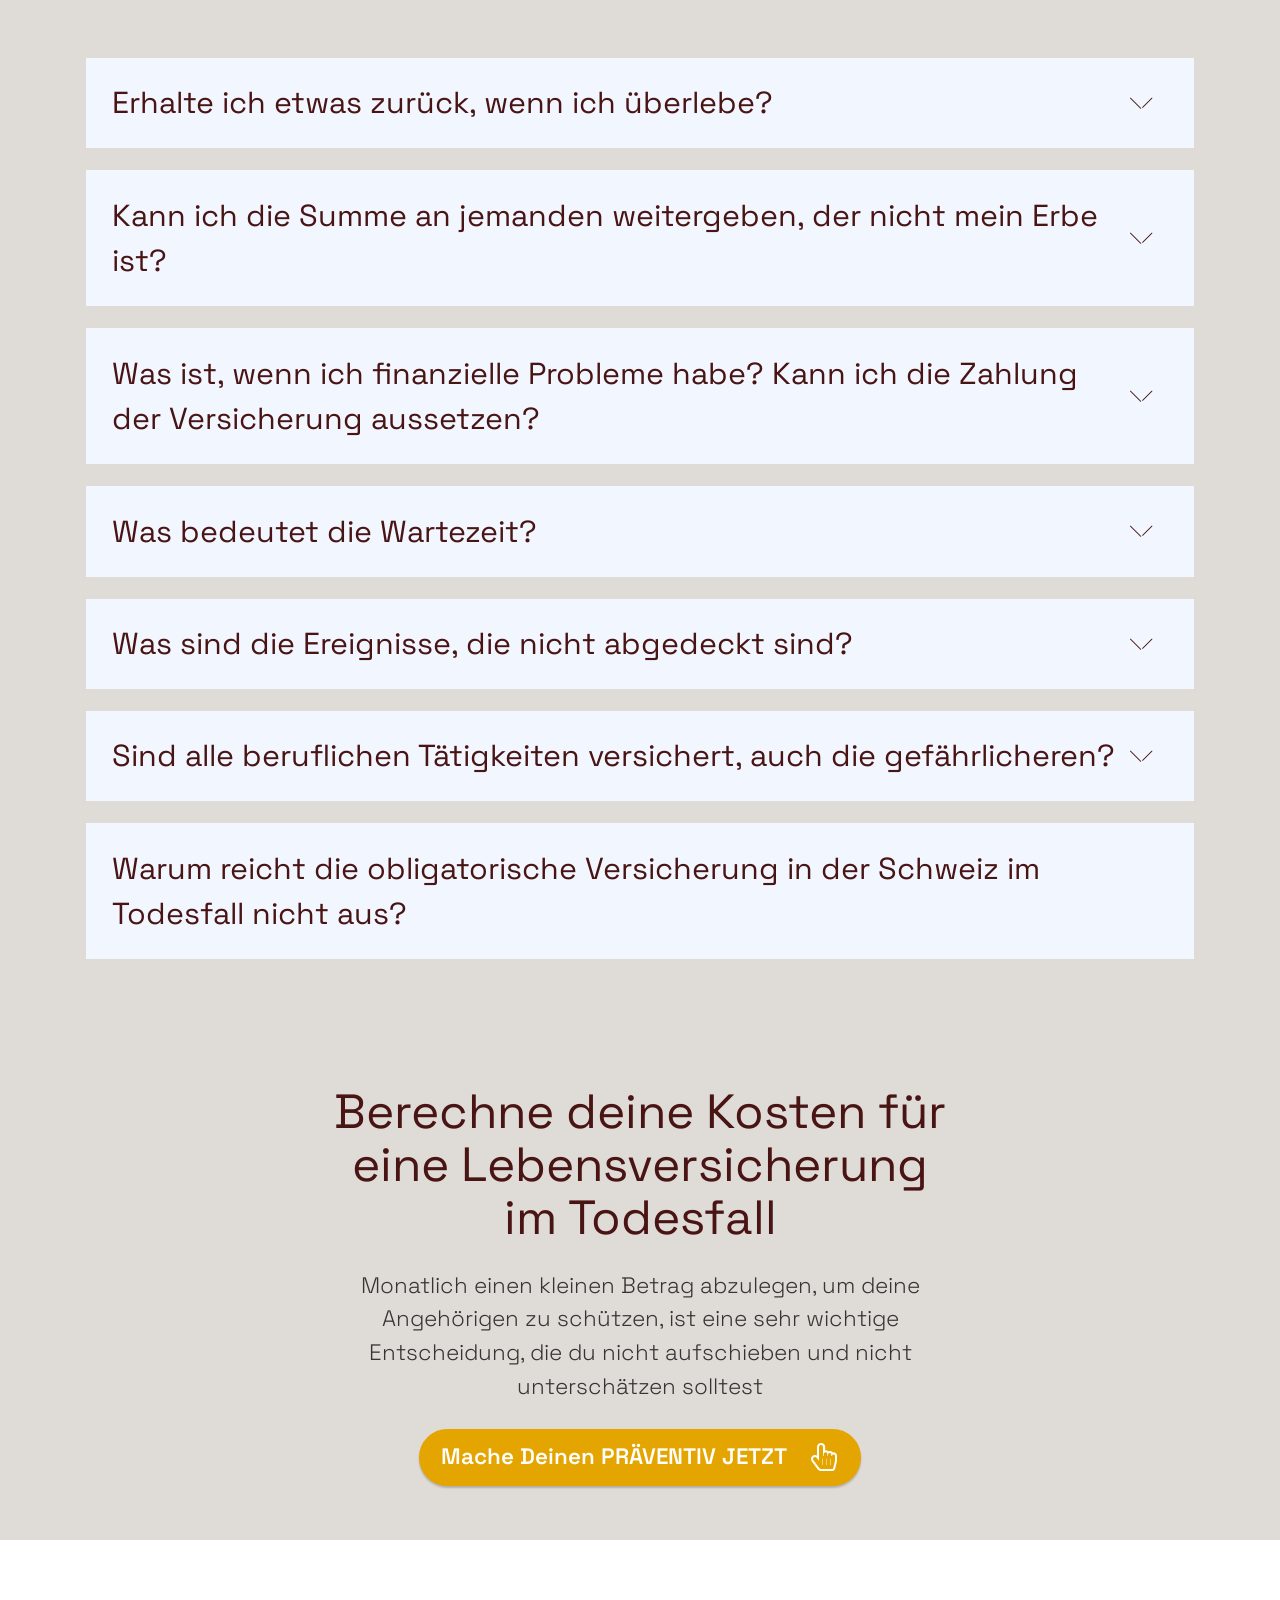
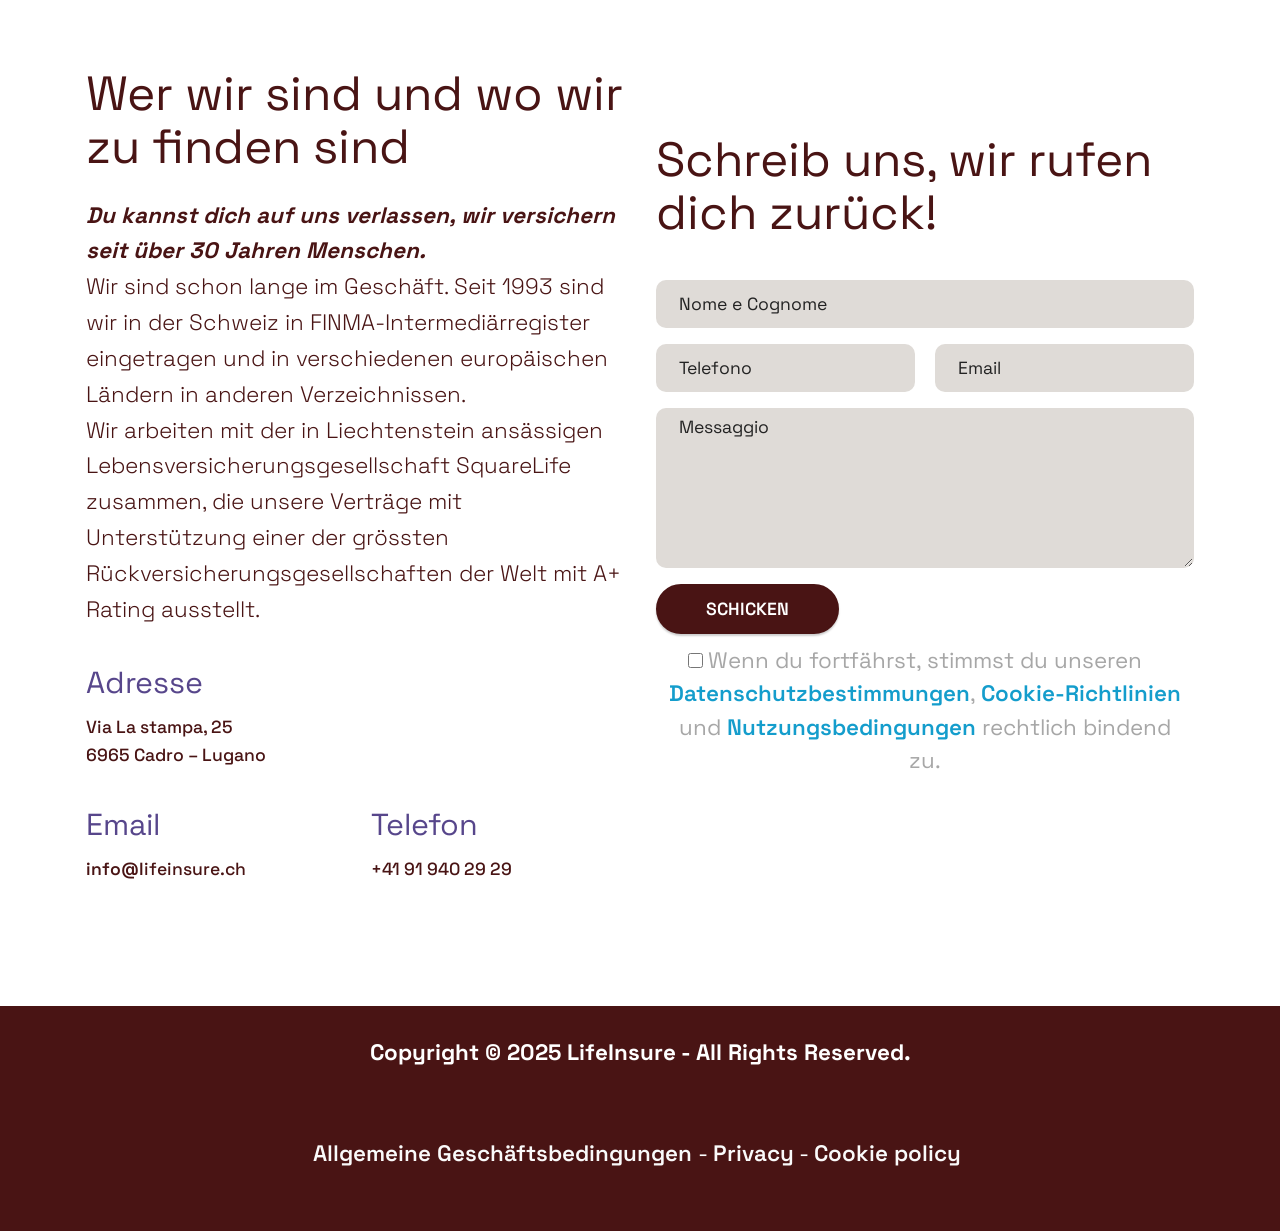
==== commit 2d50e5ce: "create github pages" ====
--- a/index.html
+++ b/index.html
@@ -1034,7 +1034,7 @@
 
             <div class="col-lg-6 my-auto pb-4 mbr-form" data-form-type="formoid">
 <!--Formbuilder Form-->
-<form action="https://mobirise.eu/" method="POST" class="mbr-form form-with-styler" data-form-title="Form di PolizzaVita.io"><input type="hidden" name="email" data-form-email="true" value="I4R2/auoTWpdCnzGF4iV/eDUbgx9yh3PXEWoK3wLE1enXdRW7lMMzY1pjozVoQVJqsIKLCsNa2zzC76I9PemTdkLUFbkR3UFlCldCxkyqXr1eWriVP2npzIrl9/VxGa1.1MI6yyNoj60rkBIkF2UMDSQcvoOtpYwPghLDctjvqXlckPBj4Nhrg7xgPcWWUJ8o9/esbdJNyXxjRiyiw8zlxb+K/SxbdvboezshWQKZwbSbp8k5gy4hxJ/bd7xtQdVL">
+<form action="https://mobirise.eu/" method="POST" class="mbr-form form-with-styler" data-form-title="Form di PolizzaVita.io"><input type="hidden" name="email" data-form-email="true" value="ZrLMwimB4X0a0rR6sMqFRIXvgKaegWFJ/dCKVwUTbr/wxbmWDzQ7JMlXX8o4L8S9sfEYYnwYj4OIC9uETzwdKNk8YWmLdM2DDj8VWO8quH2h2NXScVZ+eim1f6hEyel1.pKe9KE+au/lv7FyvYXIDDFvO3uUZFrdASOSe7mDWnrQC9tjARGPJ6P9GCp7dsCpHltylxQ47a2fKTMtMrVeYf/79BO5J2t7g7JbNy6f5+OySBV3oomqxaKIYV08Dnmgk">
 <div class="row">
 <div hidden="hidden" data-form-alert="" class="alert alert-success col-12">Danke für deine Nachricht. Wir melden uns in Kürze bei dir zurück.</div>
 <div hidden="hidden" data-form-alert-danger="" class="alert alert-danger col-12">Oops...! some problem!</div>
@@ -1272,8 +1272,7 @@
   
   
   
- <div id="scrollToTop" class="scrollToTop mbr-arrow-up"><a style="text-align: center;"><i class="mbr-arrow-up-icon mbr-arrow-up-icon-cm cm-icon cm-icon-smallarrow-up"></i></a></div>
-    <input name="animation" type="hidden">
+  <input name="animation" type="hidden">
   
 <script>"use strict";if("loading"in HTMLImageElement.prototype){document.querySelectorAll('img[loading="lazy"]').forEach(e=>{e.src=e.dataset.src;if(e.getAttribute("style")){e.setAttribute("data-temp-style",e.getAttribute("style"))};if(e.getAttribute("data-aspectratio")){e.style.paddingTop=100*e.getAttribute("data-aspectratio")+"%";e.style.height=0;}e.onload=function(){if(e.getAttribute("data-temp-style")){e.setAttribute("style", e.getAttribute("data-temp-style"))}else{e.removeAttribute("style")};e.removeAttribute("data-temp-style")}})}else{const e=document.createElement("script");e.src="https://cdnjs.cloudflare.com/ajax/libs/lazysizes/5.1.2/lazysizes.min.js";document.body.appendChild(e)}</script>
 </body>
--- a/assets/mobirise/css/mbr-additional.css
+++ b/assets/mobirise/css/mbr-additional.css
@@ -589,8 +589,8 @@
   color: #ffe9b2;
 }
 /* Scroll to top button*/
-#scrollToTop a {
-  border-radius: 100px;
+.scrollToTop_wraper {
+  display: none;
 }
 .form-control {
   font-family: 'Space Grotesk', sans-serif;
--- a/assets/mobirise/css/mbr-additional.css
+++ b/assets/mobirise/css/mbr-additional.css
@@ -589,8 +589,8 @@
   color: #ffe9b2;
 }
 /* Scroll to top button*/
-#scrollToTop a {
-  border-radius: 100px;
+.scrollToTop_wraper {
+  display: none;
 }
 .form-control {
   font-family: 'Space Grotesk', sans-serif;
